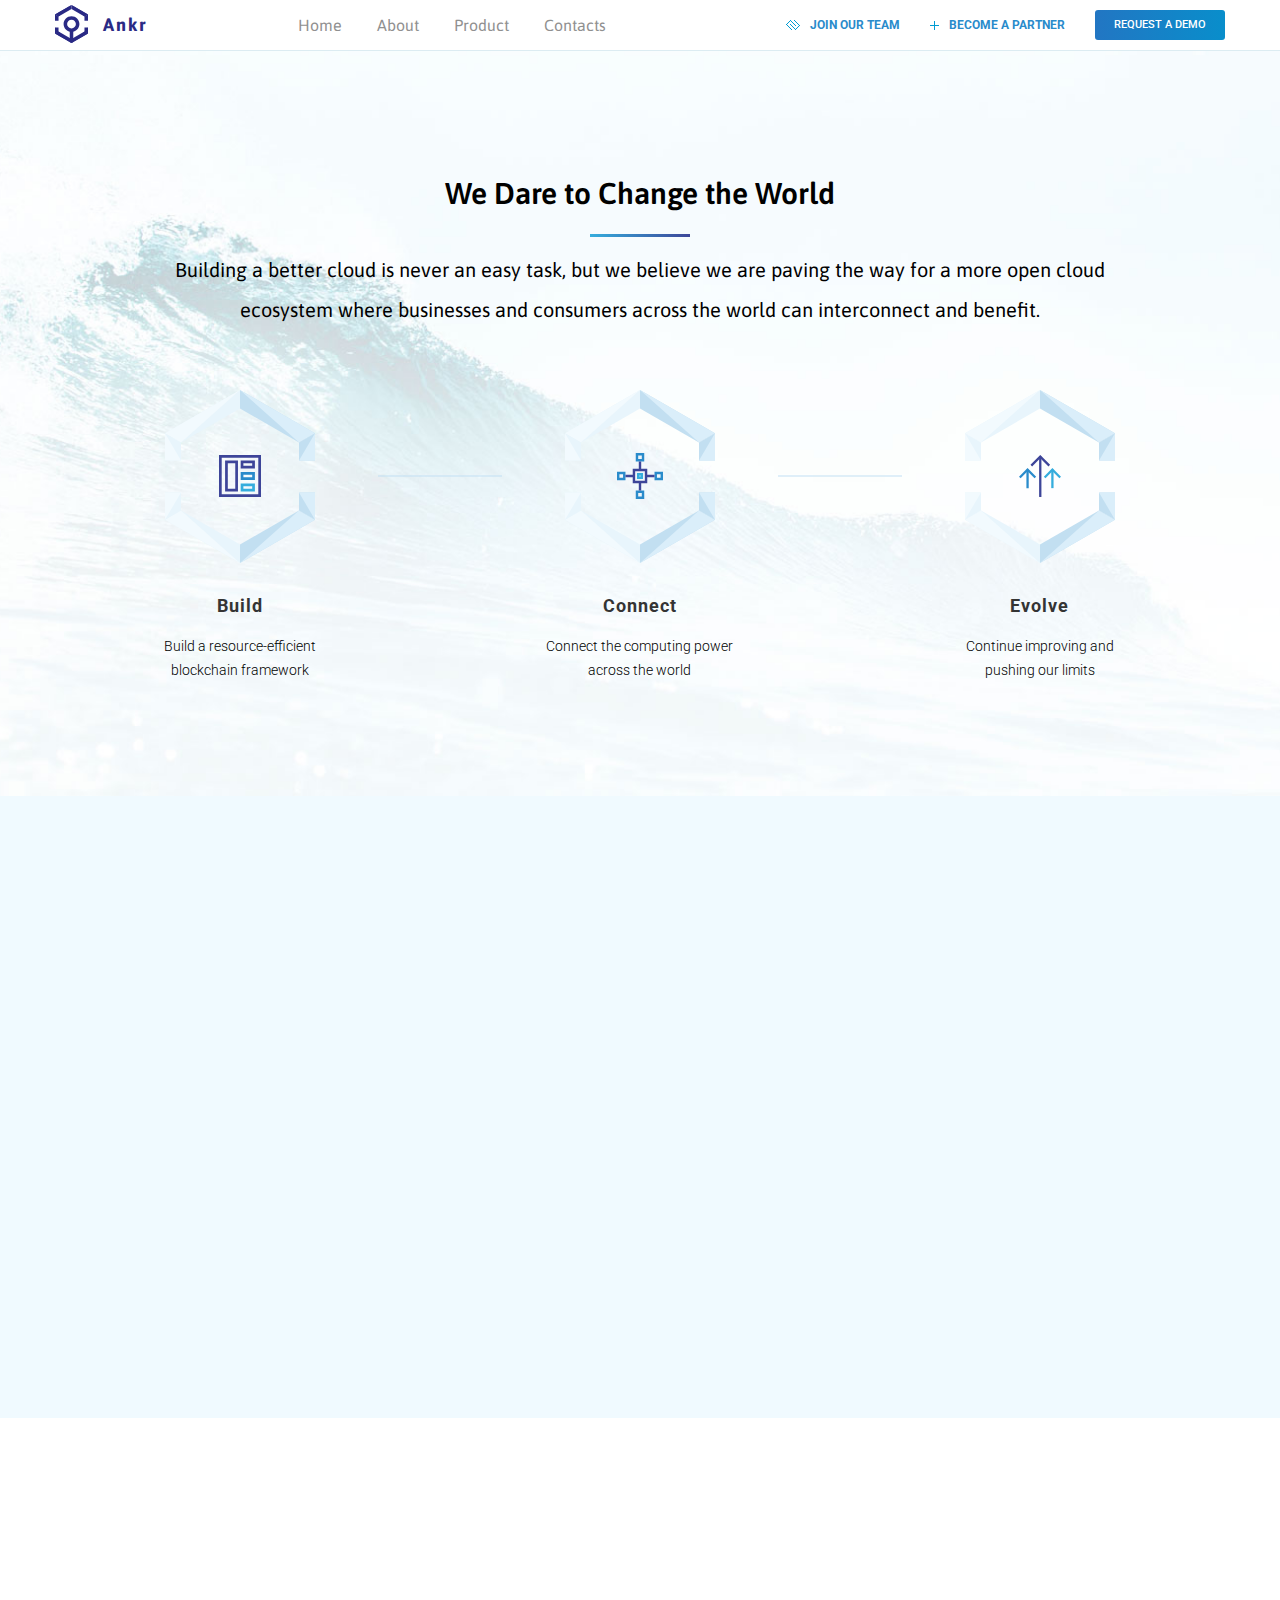
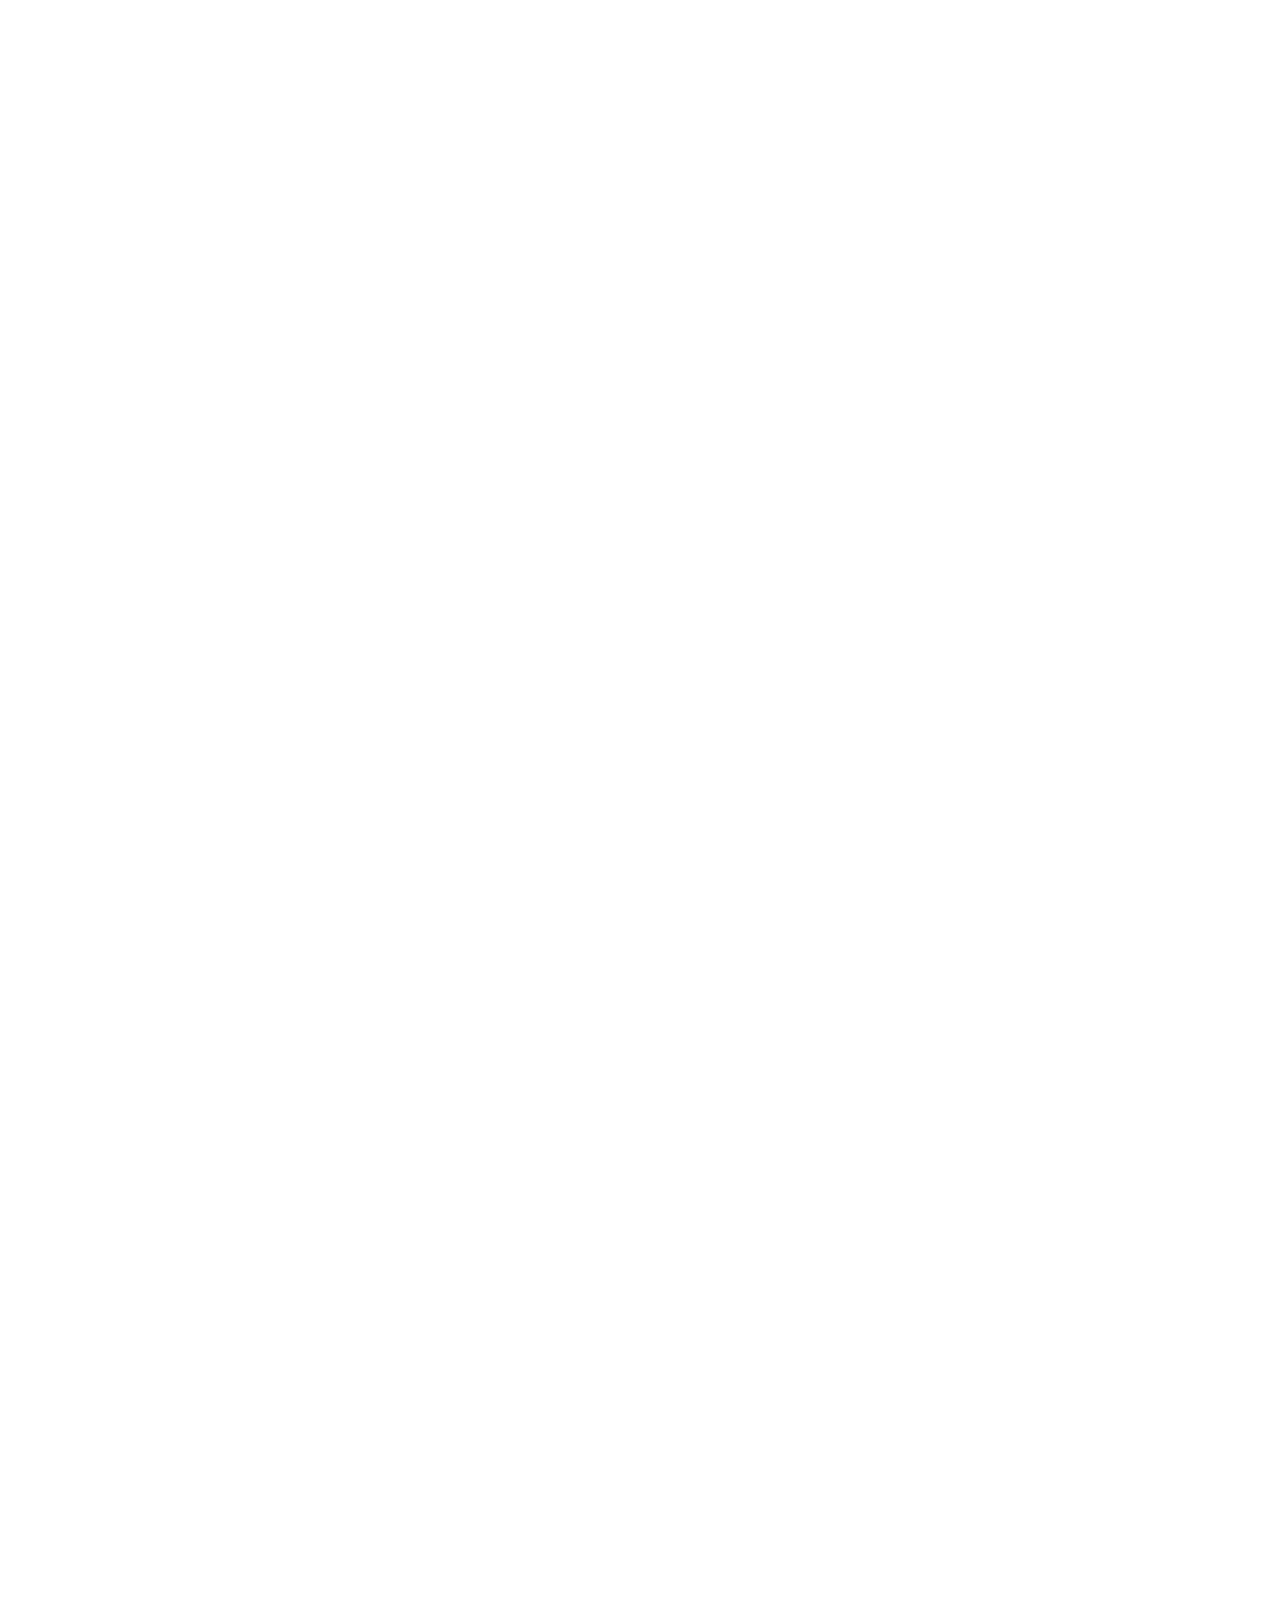
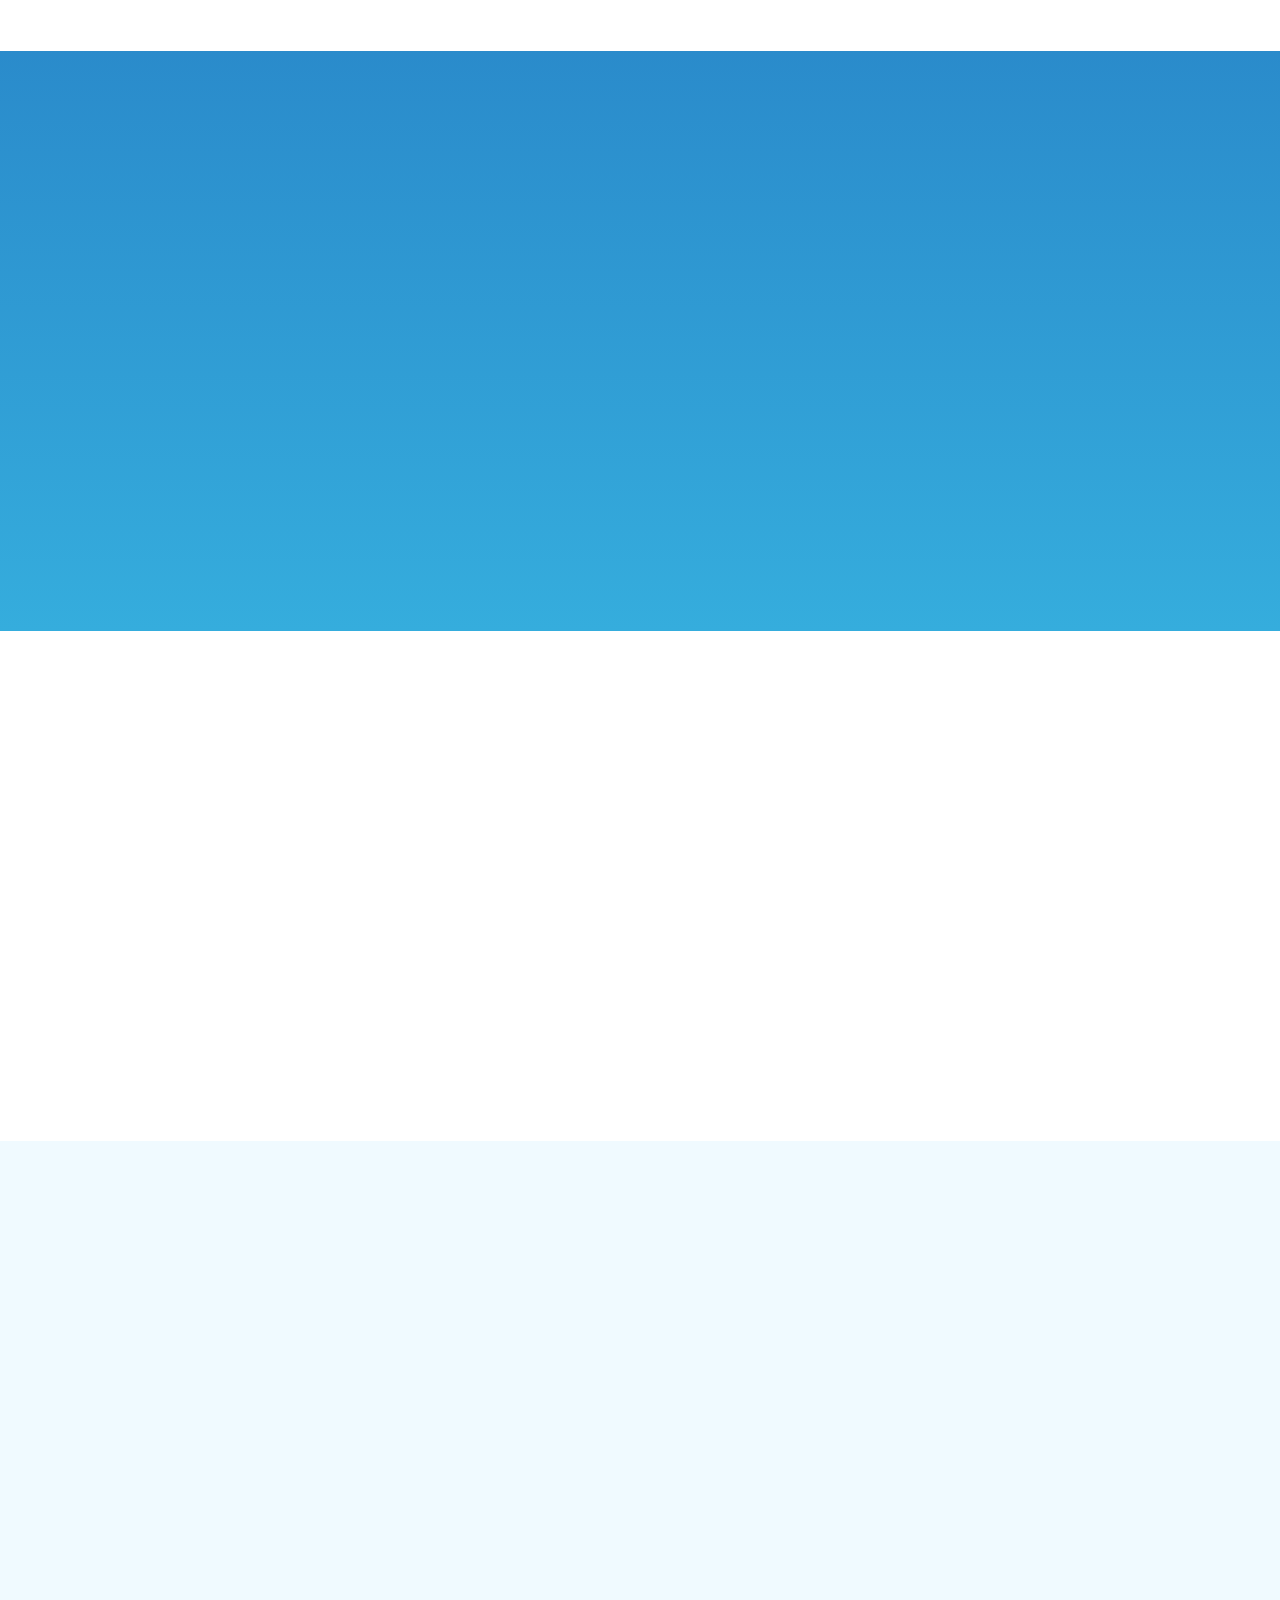
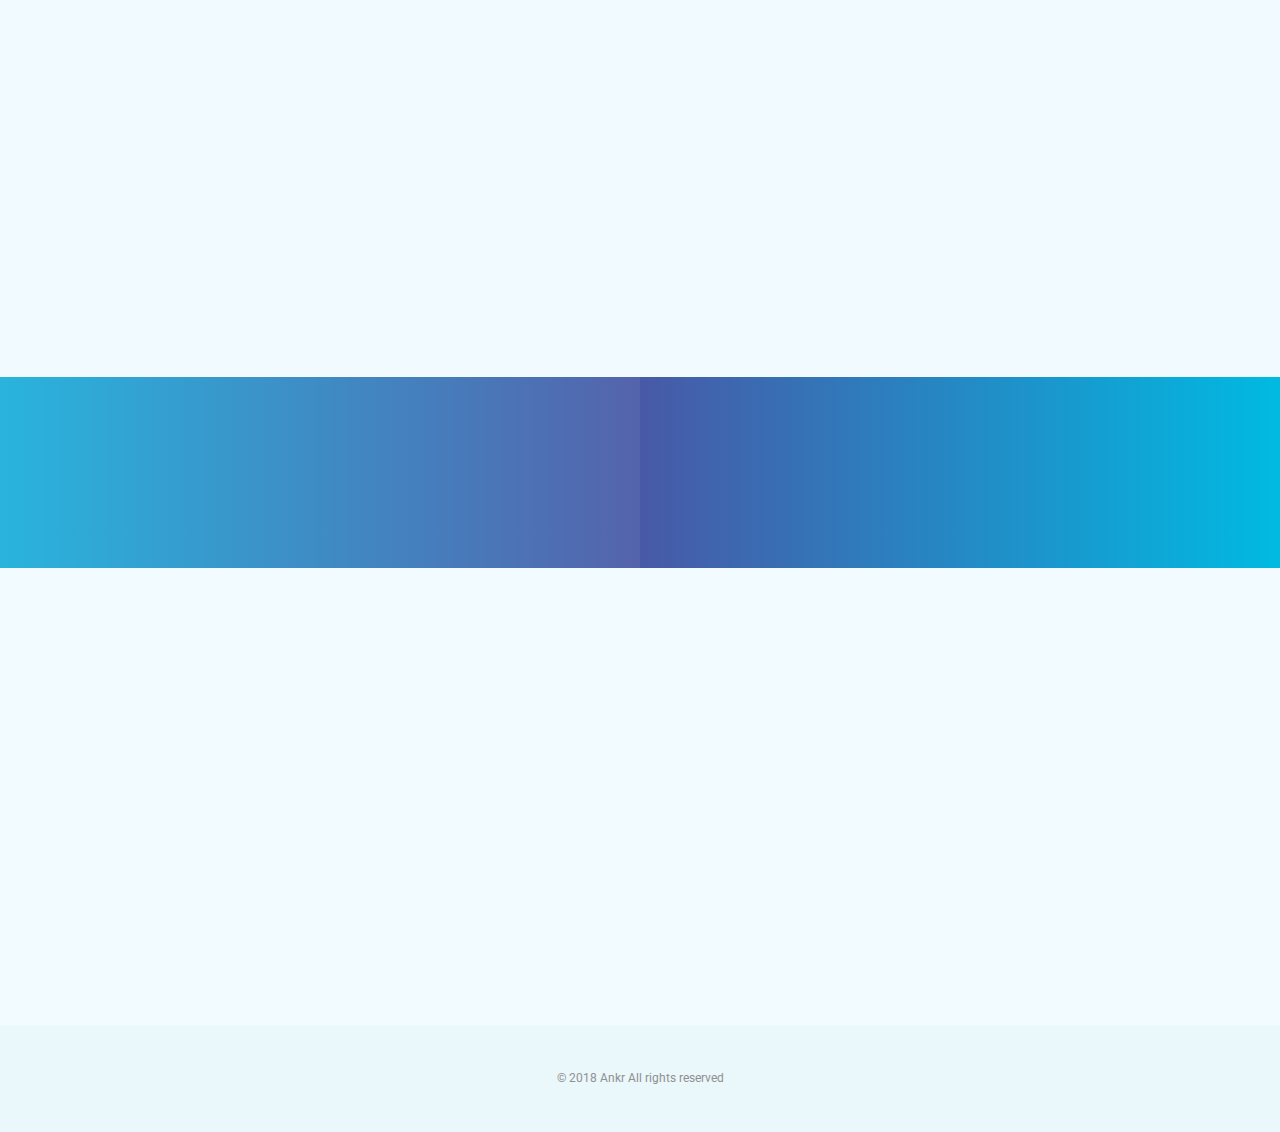
==== about.html @ 57b1e308 "first launch ankr v2" ====
<!DOCTYPE html>
<html lang="en" xmlns="http://www.w3.org/1999/xhtml">
<head>
	<meta charset="UTF-8">
	<title>Ankr Network - A World Powered by US</title>
	<meta property="og:locale" content="en_US" />
	<meta property="og:type" content="website" />
	<meta property="og:title" content="Ankr - Distributed Cloud Computing Network" />
	<meta property="og:description" content="A World Powered by US" />
	<meta property="og:url" content="ankr.network" />
	<meta property="og:image" content="img/.png">
	<meta property="og:image:type" content="image/png">
	<meta property="og:image:width" content="180"> <!-- size of og:image -->
	<meta property="og:site_name" content="">
	<meta name="description" content="" />


	<link rel="apple-touch-icon" sizes="180x180" href="favicon/apple-touch-icon.png?v=2">
	<link rel="icon" type="image/png" sizes="32x32" href="favicon/favicon-32x32.png?v=2">
	<link rel="icon" type="image/png" sizes="16x16" href="favicon/favicon-16x16.png?v=2">
	<link rel="manifest" href="favicon/site.webmanifest">
	<!-- <link rel="mask-icon" href="favicon/safari-pinned-tab.svg" color="#5bbad5"> -->
	<meta name="msapplication-TileColor" content="#da532c">
	<meta name="theme-color" content="#ffffff">


	


	<meta http-equiv="X-UA-Compatible" content="IE=edge" />
	<meta name="viewport" content="width=device-width, initial-scale=1.0, user-scalable=0" />
	


	<!-- <link rel="stylesheet" href="css/fontawesome-all.min.css" />
	<link rel="stylesheet" href="css/custom-fonts.css" />
	<link rel="stylesheet" href="css/bootstrap.css" />
	<link rel="stylesheet" href="css/slick.css" />
	<link rel="stylesheet" href="css/plyr.css" />
	<link rel="stylesheet" href="css/swiper.min.css" />
	<link rel="stylesheet" href="css/reset.css" />
	<link rel="stylesheet" href="style.css" /> -->
	<link rel="stylesheet" href="main.min.css" />
</head>
<body>

	<header class="main__header animate-box">
		<div class="container">
			<div class="row">
				<div class="col-xs-12 animation from-top" data-delay="0.7">
					<div class="main__header_content">
						<a href="/" class="header__logo">
							
							<span class="cap">
								<img src="img/santa-cap.svg" alt="">
							</span>

							<svg version="1.1" class="logo-icon" xmlns="http://www.w3.org/2000/svg" xmlns:xlink="http://www.w3.org/1999/xlink" x="0px" y="0px"
							viewBox="0 0 150 173.2" style="enable-background:new 0 0 150 173.2;" xml:space="preserve">
							<style type="text/css">
								.lst0{fill:#2A8BCB;}
								.lst1{fill:#35ADDD;}
								.lst2{fill:#3D4599;}
							</style>
							<g>
								<g>
									<polygon class="lst0" points="75,0 0,43.3 16,52.5 75,18.5 		"/>
									<polygon class="lst1" points="75,0 0,43.3 16,52.5 		"/>
									<polygon class="lst2" points="75,0 150,43.3 134,52.5 75,18.5 		"/>
									<polygon class="lst0" points="75,0 150,43.3 134,52.5 		"/>
									<polygon class="lst0" points="16,52.5 16,70.4 0,70.4 0,43.3 		"/>
									<polygon class="lst1" points="16,70.4 0,70.4 0,43.3 		"/>
									<polygon class="lst1" points="134,52.5 134,70.4 150,70.4 150,43.3 		"/>
									<polygon class="lst2" points="134,70.4 150,70.4 150,43.3 		"/>
								</g>
								<polygon class="lst0" points="75,173.2 0,129.9 16,120.7 75,154.7 	"/>
								<polygon class="lst1" points="75,173.2 0,129.9 16,120.7 	"/>
								<polygon class="lst0" points="75,173.2 150,129.9 134,120.7 75,154.7 	"/>
								<polygon class="lst2" points="75,173.2 150,129.9 134,120.7 	"/>
								<g>
									<polygon class="lst0" points="134,120.7 134,102.8 150,102.8 150,129.9 		"/>
									<polygon class="lst1" points="134,120.7 150,102.8 150,129.9 		"/>
								</g>
								<g>
									<polygon class="lst1" points="16,120.7 16,102.8 0,102.8 0,129.9 		"/>
									<polygon class="lst0" points="16,120.7 0,102.8 0,129.9 		"/>
								</g>
								<polygon class="lst1" points="83,168.6 83,114 75,118.7 67,114 67,168.6 75,173.2 	"/>
								<path class="lst0" d="M75,50.6c-19.9,0-36,16.1-36,36s16.1,36,36,36c19.9,0,36-16.1,36-36S94.9,50.6,75,50.6z M75,106.6
								c-11,0-20-9-20-20c0-11,9-20,20-20s20,9,20,20C95,97.6,86,106.6,75,106.6z"/>
							</g>
						</svg>

						<span>Ankr</span>
					</a>

					<a href="#request-demo" class="btn btn-small mobile-request modal-open">request a demo</a>

					<ul class="main__menu clear flex">     
						<li class="active"><a href="/">Home</a></li>
						<li><a href="about">About</a></li>
						<li><a href="product">Product</a></li>
						<li><a href="contact">Contacts</a></li>
					</ul>

					<ul class="action__list clear flex">
						<li>
							<a href="#join-team" class="modal-open"><img src="img/join-icon.png">join our team</a>
						</li>
						<li>
							<a href="#become-partner" class="modal-open"><img src="img/plus-icon.png" alt="">become a partner</a>
						</li>
						<li>
							<a href="#request-demo" class="btn btn-white btn-wide d-sm-none modal-open">Request a Demo</a>
							<a href="#request-demo" class="btn btn-small d-none d-sm-inline-block modal-open">request a demo</a>
						</li>
					</ul>

					<div class="hamburger mobile-menu-button">
						<div class="inner">
							<div class="hamburger-box">
								<div class="hamburger-inner"></div>
							</div>
						</div>
					</div>

				</div>
			</div>
		</div>
	</div>
</header>

<div id="sub-main">
	
	<section class="cta providers world">
		<div class="cta__overlay" style="background-image: url('img/world-bg.jpg')"></div>
		<div class="cta__content">
			<div class="container">

				<div class="row">
					<div class="col-xs-12">
						<div class="animate-box">
							<h3 class="section-title animation">We Dare to Change the World</h3>
							<div class="divider animation" data-delay="0.6"></div>
							<p class="section-subtitle-long animation" data-delay="0.15">Building a better cloud is never an easy task, but we believe we are paving the way for a more open cloud ecosystem where businesses and consumers across the world can interconnect and benefit.</p>
						</div>
					</div>
				</div>

				<div class="row">

					<div class="col-xs-12 col-sm-4">
						<div class="animate-box">
							<div class="cta__content_item item-1 animation">
								<div class="cta__content_item--logo">
									<div class="cta__content_item--logo-inner">
										<img src="img/bracket.svg" alt="">
										<img class="icon" src="img/e-7.svg" alt="">
									</div>
								</div>
								<div class="cta__content_item--description">
									<h6 class="cta__content_item--description-title">Build</h6>
									<p class="text">Build a resource-efficient <br/> blockchain framework</p>
								</div>
							</div>
						</div>
						
					</div>

					<div class="col-xs-12 col-sm-4">
						<div class="animate-box">
							<div class="cta__content_item item-2 animation">
								<div class="cta__content_item--logo">
									<div class="cta__content_item--logo-inner">
										<img src="img/bracket.svg" alt="">
										<img class="icon" src="img/e-8.svg" alt="">
									</div>
								</div>
								<div class="cta__content_item--description">
									<h6 class="cta__content_item--description-title">Connect</h6>
									<p class="text">Connect the computing power <br/> across the world</p>
								</div>
							</div>
						</div>
					</div>

					<div class="col-xs-12 col-sm-4">
						<div class="animate-box">
							<div class="cta__content_item item-3 animation">
								<div class="cta__content_item--logo">
									<div class="cta__content_item--logo-inner">
										<img src="img/bracket.svg" alt="">
										<img class="icon" src="img/e-9.svg" alt="">
									</div>
								</div>
								<div class="cta__content_item--description">
									<h6 class="cta__content_item--description-title">Evolve</h6>
									<p class="text">Continue improving and <br/> pushing our limits</p>
								</div>
							</div>
						</div>
					</div>

				</div>
			</div>
		</div>
	</section>


	<section id="story" class="our__story info-item">
		<div class="our__story_content">
			<div class="container animate-box">
				<div class="row">
					<div class="col-xs-12">
						<h2 class="section-title animation">Our story</h2>
						<div class="divider"></div>
					</div>
				</div>
				<div class="row">
					<div class="col-xs-12 col-sm-6">
						<div class="our__story_content--left animate-box">
							<p class="animation">"I believe that cloud computing should be ubiquitous in the near future, but it’s currently monopolized by tech giants. High margins are charged against users due to high infrastructure and human capital costs.</p>
							<p class="animation" data-delay="0.15">There should be a way for researchers, students, and startups to access affordable cloud computing that isn’t centralized. Therefore, I founded Ankr together with Stanley Wu and Ryan Fang.</p>
							<p class="animation" data-delay="0.15">Stanley was my mentor during my internship. As for Ryan, our mutual trust established gradually throughout our college career.</p>
						</div>
					</div>
					<div class="col-xs-12 col-sm-6">
						<div class="our__story_content--right animate-box">
							<p class="animation">We were roommates for four years, and I witnessed how he progressed from an ambitious freshman to a competent investment banking analyst. </p>
							<p class="animation" data-delay="0.15">Our goal is to make this team a family and keep pushing our boundaries to realize our ultimate goal: making the blockchain token model accessible, and decentralized cloud computing an everyday reality."</p>

							<cite class="flex-cite animation" data-delay="0.15">
								<div class="left">
									<h5 class="cite__autor">Chandler Song</h5>
									<div class="cite__position">
										<img src="img/logo-icon.svg" alt="">
										<span>CEO of Ankr Network</span>
									</div>
								</div>
								<div class="right">
									<img src="img/signature.png" alt="">
								</div>
							</cite>
							
						</div>
					</div>
				</div>
			</div>
		</div>
	</section>


	<section id="team" class="team info-item">
		<div class="team__content">
			<div class="container">
				<div class="row">
					<div class="col-xs-12">
						<div class="animate-box">
							<h2 class="section-title animation">Core Team</h2>
							<div class="divider"></div>
						</div>
						<div class="team__persons">
							<div class="row">

								<div class="col-xxs-12 col-xs-6 col-md-3 animate-box">
									<div class="team__person animation">
										<div class="team__person_image" style="background-image: url('img/chandler-1.jpg')"><a href="#persons-info" class="modal-open"></a></div>
										<div class="team__person_description">
											<h5 class="team__person_name"><a href="#persons-info" class="modal-open">Chandler Song</a></h5>
											<p class="team__person_pos">Co-founder &amp; CEO</p>
										</div>
									</div>
								</div>

								<div class="col-xxs-12 col-xs-6 col-md-3 animate-box">
									<div class="team__person animation">
										<div class="team__person_image" style="background-image: url('img/stanly.jpg')"><a href="#persons-info" class="modal-open"></a></div>
										<div class="team__person_description">
											<h5 class="team__person_name"><a href="#persons-info" class="modal-open">Stanley Wu</a></h5>
											<p class="team__person_pos">Co-founder &amp; CTO</p>
										</div>
									</div>
								</div>

								<div class="col-xxs-12 col-xs-6 col-md-3 animate-box">
									<div class="team__person animation">
										<div class="team__person_image" style="background-image: url('img/ryan.jpg')"><a href="#persons-info" class="modal-open"></a></div>
										<div class="team__person_description">
											<h5 class="team__person_name"><a href="#persons-info" class="modal-open">Ryan Fang</a></h5>
											<p class="team__person_pos">Co-founder &amp; COO</p>
										</div>
									</div>
								</div>

								<div class="col-xxs-12 col-xs-6 col-md-3 animate-box">
									<div class="team__person animation">
										<div class="team__person_image" style="background-image: url('img/anderson.jpg')"><a href="#persons-info" class="modal-open"></a></div>
										<div class="team__person_description">
											<h5 class="team__person_name"><a href="#persons-info" class="modal-open">David P. Anderson</a></h5>
											<p class="team__person_pos">Technical Advisor</p>
										</div>
									</div>
								</div>

								<div class="col-xxs-12 col-xs-6 col-md-3 animate-box">
									<div class="team__person animation">
										<div class="team__person_image" style="background-image: url('img/ssong.jpg')"><a href="#persons-info" class="modal-open"></a></div>
										<div class="team__person_description">
											<h5 class="team__person_name"><a href="#persons-info" class="modal-open">Song Liu</a></h5>
											<p class="team__person_pos">Chief Security Engineer</p>
										</div>
									</div>
								</div>

								<div class="col-xxs-12 col-xs-6 col-md-3 animate-box">
									<div class="team__person animation">
										<div class="team__person_image" style="background-image: url('img/giacomo.jpg')"><a href="#persons-info" class="modal-open"></a></div>
										<div class="team__person_description">
											<h5 class="team__person_name"><a href="#persons-info" class="modal-open">Giacomo Ghidini</a></h5>
											<p class="team__person_pos">Chief Scientist</p>
										</div>
									</div>
								</div>

								

								<!-- <div class="col-xxs-12 col-xs-6 col-md-3 animate-box">
									<div class="team__person animation">
										<div class="team__person_image" style="background-image: url('img/ambarish.jpg')"><a href="#persons-info" class="modal-open"></a></div>
										<div class="team__person_description">
											<h5 class="team__person_name"><a href="javascript:void(0);">Ambarish Krishnamurthy</a></h5>
											<p class="team__person_pos">Chief Architect</p>
										</div>
									</div>
								</div> -->

								<div class="col-xxs-12 col-xs-6 col-md-3 animate-box">
									<div class="team__person animation">
										<div class="team__person_image" style="background-image: url('img/zhang.jpg')"><a href="#persons-info" class="modal-open"></a></div>
										<div class="team__person_description">
											<h5 class="team__person_name"><a href="#persons-info" class="modal-open">John Zhang</a></h5>
											<p class="team__person_pos">Senior Software Engineer</p>
										</div>
									</div>
								</div>

								<div class="col-xxs-12 col-xs-6 col-md-3 animate-box">
									<div class="team__person animation">
										<div class="team__person_image" style="background-image: url('img/ramsey.jpg')"><a href="#persons-info" class="modal-open"></a></div>
										<div class="team__person_description">
											<h5 class="team__person_name"><a href="#persons-info" class="modal-open">Ramsey Hanna</a></h5>
											<p class="team__person_pos">Legal &amp; Compliance Advisor</p>
										</div>
									</div>
								</div>

								<div class="col-xxs-12 col-xs-6 col-md-3 animate-box">
									<div class="team__person animation">
										<div class="team__person_image" style="background-image: url('img/christel.jpg')"><a href="#persons-info" class="modal-open"></a></div>
										<div class="team__person_description">
											<h5 class="team__person_name"><a href="javascript:void(0);">Christel Quek</a></h5>
											<p class="team__person_pos">Marketing Advisor</p>
										</div>
									</div>
								</div>

								<div class="col-xxs-12 col-xs-6 col-md-3 animate-box">
									<div class="team__person animation">
										<div class="team__person_image" style="background-image: url('img/hanpin.jpg')"><a href="#persons-info" class="modal-open"></a></div>
										<div class="team__person_description">
											<h5 class="team__person_name"><a href="#persons-info" class="modal-open">Hanpin Lin</a></h5>
											<p class="team__person_pos">Blockchain Engineer</p>
										</div>
									</div>
								</div>

								<!-- <div class="col-xxs-12 col-xs-6 col-md-3 animate-box">
									<div class="team__person animation">
										<div class="team__person_image" style="background-image: url('img/megan.jpg')"><a href="#persons-info" class="modal-open"></a></div>
										<div class="team__person_description">
											<h5 class="team__person_name"><a href="javascript:void(0);">Megan Wu</a></h5>
											<p class="team__person_pos">User Interface Designer Intern</p>
										</div>
									</div>
								</div> -->

								<!-- <div class="col-xxs-12 col-xs-6 col-md-3 animate-box">
									<div class="team__person animation">
										<div class="team__person_image" style="background-image: url('img/yongja.jpg')"><a href="#persons-info" class="modal-open"></a></div>
										<div class="team__person_description">
											<h5 class="team__person_name"><a href="javascript:void(0);">Yongjia Duan</a></h5>
											<p class="team__person_pos">User Experience Desiner</p>
										</div>
									</div>
								</div> -->

								<!-- <div class="col-xxs-12 col-xs-6 col-md-3 animate-box">
									<div class="team__person animation">
										<div class="team__person_image" style="background-image: url('img/christina.jpg')"><a href="#persons-info" class="modal-open"></a></div>
										<div class="team__person_description">
											<h5 class="team__person_name"><a href="javascript:void(0);">Christina Jin</a></h5>
											<p class="team__person_pos">Marketing Director</p>
										</div>
									</div>
								</div> -->

								<div class="col-xxs-12 col-xs-6 col-md-3 animate-box">
									<div class="team__person animation">
										<div class="team__person_image" style="background-image: url('img/albert.jpg')"><a href="#persons-info" class="modal-open"></a></div>
										<div class="team__person_description">
											<h5 class="team__person_name"><a href="#persons-info" class="modal-open">Albert Li</a></h5>
											<p class="team__person_pos">Software Engineer Intern</p>
										</div>
									</div>
								</div>

								<div class="col-xxs-12 col-xs-6 col-md-3 animate-box">
									<div class="team__person animation">
										<div class="team__person_image" style="background-image: url('img/milan.jpg')"><a href="#persons-info" class="modal-open"></a></div>
										<div class="team__person_description">
											<h5 class="team__person_name"><a href="#persons-info" class="modal-open">Milan Saxena</a></h5>
											<p class="team__person_pos">Blockchain Engineer Intern</p>
										</div>
									</div>
								</div>

								<div class="col-xxs-12 col-xs-6 col-md-3 animate-box">
									<div class="team__person animation">
										<div class="team__person_image" style="background-image: url('img/yifan.jpg')"><a href="#persons-info" class="modal-open"></a></div>
										<div class="team__person_description">
											<h5 class="team__person_name"><a href="#persons-info" class="modal-open">Yifan Zhang</a></h5>
											<p class="team__person_pos">UI/UX designer</p>
										</div>
									</div>
								</div>

								<div class="col-xxs-12 col-xs-6 col-md-3 animate-box">
									<div class="team__person animation">
										<div class="team__person_image" style="background-image: url('img/wenli.jpg')"><a href="#persons-info" class="modal-open"></a></div>
										<div class="team__person_description">
											<h5 class="team__person_name"><a href="#persons-info" class="modal-open">Wenli Zheng</a></h5>
											<p class="team__person_pos">Researcher</p>
										</div>
									</div>
								</div>

								<div class="col-xxs-12 col-xs-6 col-md-3 animate-box">
									<div class="team__person animation">
										<div class="team__person_image" style="background-image: url('img/quan.jpg')"><a href="#persons-info" class="modal-open"></a></div>
										<div class="team__person_description">
											<h5 class="team__person_name"><a href="#persons-info" class="modal-open">Quan Chen</a></h5>
											<p class="team__person_pos">Researcher</p>
										</div>
									</div>
								</div>

								<!-- <div class="col-xxs-12 col-xs-6 col-md-3 animate-box">
									<div class="team__person animation">
										<div class="team__person_image" style="background-image: url('img/yige.jpg')"><a href="#persons-info" class="modal-open"></a></div>
										<div class="team__person_description">
											<h5 class="team__person_name"><a href="javascript:void(0);">Yige Liu</a></h5>
											<p class="team__person_pos">UI designer</p>
										</div>
									</div>
								</div> -->

								<!-- <div class="col-xxs-12 col-xs-6 col-md-3 animate-box">
									<div class="team__person animation">
										<div class="team__person_image" style="background-image: url('img/tony.jpg')"><a href="#persons-info" class="modal-open"></a></div>
										<div class="team__person_description">
											<h5 class="team__person_name"><a href="javascript:void(0);">Tony Wu</a></h5>
											<p class="team__person_pos">Software Engineer Intern</p>
										</div>
									</div>
								</div> -->

								<!-- <div class="col-xxs-12 col-xs-6 col-md-3 animate-box">
									<div class="team__person animation">
										<div class="team__person_image" style="background-image: url('img/xiaoping.jpg')"><a href="#persons-info" class="modal-open"></a></div>
										<div class="team__person_description">
											<h5 class="team__person_name"><a href="javascript:void(0);">Xiaoping Li</a></h5>
											<p class="team__person_pos">Software Engineer Intern</p>
										</div>
									</div>
								</div> -->

								<div class="col-xxs-12 col-xs-6 col-md-3 animate-box">
									<div class="team__person animation">
										<div class="team__person_image" style="background-image: url('img/wei.jpg')"><a href="#persons-info" class="modal-open"></a></div>
										<div class="team__person_description">
											<h5 class="team__person_name"><a href="#persons-info" class="modal-open">Weir Wei</a></h5>
											<p class="team__person_pos">Software Engineer</p>
										</div>
									</div>
								</div>

								<div class="col-xxs-12 col-xs-6 col-md-3 animate-box">
									<div class="team__person animation">
										<div class="team__person_image" style="background-image: url('img/haifa.jpg')"><a href="#persons-info" class="modal-open"></a></div>
										<div class="team__person_description">
											<h5 class="team__person_name"><a href="#persons-info" class="modal-open">Sang Haifa</a></h5>
											<p class="team__person_pos">Software engineer</p>
										</div>
									</div>
								</div>

							</div>
						</div>

					</div>
				</div>
			</div>
		</div>
	</section>


	<section class="investors">
		<div class="investors__content animate-box">
			<div class="container">
				<div class="row">
					<div class="col-xs-12">
						<h2 class="section-title animation">Backed by</h2>
					</div>
				</div>
			</div>

			<div class="investors__table animation" data-delay="0.15">

				<div class="investors__table_item pantera">
					<a href="javascript:void(0);"></a>
					<svg version="1.1" xmlns="http://www.w3.org/2000/svg" xmlns:xlink="http://www.w3.org/1999/xlink" x="0px" y="0px"
					viewBox="0 0 101.2 7.7" style="enable-background:new 0 0 101.2 7.7;" xml:space="preserve">
					<style type="text/css">
					</style>
					<title>partners logo</title>
					<path class="st0" d="M0,0h5.7c0.6,0,1.2,0.1,1.7,0.3c0.7,0.5,1.2,1.3,1.2,2.1C8.6,3.3,8,4.1,7.2,4.6C6.8,4.7,6.5,4.7,6.1,4.8H1.3
					c0,1,0,1.9,0,2.9H0C0,5.1,0,2.6,0,0 M1.2,1.2v2.4h4.9c0.7,0,1.2-0.5,1.3-1.1c0-0.5-0.3-1-0.7-1.2C4.9,1.2,3.1,1.2,1.2,1.2z
					M17.7,0.1h1.7c0.5,0.8,0.9,1.6,1.3,2.4c0.8,1.7,1.9,3.4,2.7,5.2h-1.3c-0.3-0.6-0.6-1.2-0.9-1.7c-1.7,0-3.3,0-5,0
					c-0.5,0.5-0.6,1.2-1,1.7c-0.4,0-0.9,0-1.3,0c0.7-1.6,1.6-3,2.3-4.6C16.7,2.1,17.3,1.1,17.7,0.1 M18.6,1.2L18.2,2
					c-0.5,0.9-1,1.9-1.5,2.8c1.3,0,2.5,0,3.8,0C19.9,3.5,19.3,2.4,18.6,1.2L18.6,1.2z M30.3,0.1h1.7l5.7,6.2V0.1H39c0,2.5,0.1,5.1,0,7.6
					c-0.6-0.1-1.4,0.3-1.9-0.3c-1.2-1.4-2.5-2.7-3.8-4.1c-0.6-0.6-1.1-1.2-1.7-1.8c0,2.1,0,4.1,0,6.2c-0.4,0.1-0.9,0.1-1.3,0
					C30.3,5.2,30.3,2.7,30.3,0.1L30.3,0.1z M45.8,0.1h8.6c0,0.4,0,0.8,0,1.1c-1.2,0-2.4,0-3.6,0c0,0.4,0,0.8,0,1.1c0.8,0,1.6,0,2.4,0
					c0,0.4,0,0.8,0,1.1c-0.8,0.1-1.6,0-2.4,0c0,1.3,0,2.7,0,4.1c-0.4,0.1-0.9,0.1-1.4,0c0-1.4,0-2.7,0-4.1h-2.3c0-0.4,0-0.7,0-1.1
					c0.8,0,1.6,0,2.4,0c0-0.4,0-0.8,0-1.1h-3.6C45.9,0.9,45.9,0.5,45.8,0.1L45.8,0.1z M61.2,0.1h8c0,0.4,0,0.8,0,1.1c-2.2,0-4.4,0-6.7,0
					v2h4.4c0,0.4,0,0.8,0,1.2h-4.3v2.2h6.7c0,0.4,0,0.8,0,1.2h-8c-0.1-0.4-0.1-0.8-0.1-1.2C61.2,4.4,61.2,2.2,61.2,0.1L61.2,0.1z
					M76.3,0c2.1,0,4.2,0,6.3,0c1,0,1.9,0.6,2.2,1.5c0.4,1.2-0.2,2.4-1.3,2.9c-0.2,0.1-0.3,0.1-0.5,0.1c0.6,1.1,1.4,2,2,3
					c-0.5,0-1,0-1.4,0c-0.6-0.7-1.1-1.5-1.6-2.2c-0.2-0.2-0.3-0.4-0.5-0.7c-1.3,0-2.6,0-3.8,0c0,0.9,0,1.9,0,2.8c-0.4,0.1-0.9,0.1-1.3,0
					L76.3,0 M77.6,1.2v2.4c1.7,0,3.3,0,5,0c0.5-0.1,1-0.4,1.2-0.9c0.1-0.7-0.3-1.3-0.9-1.5c-0.1,0-0.2,0-0.2,0
					C80.9,1.2,79.3,1.2,77.6,1.2L77.6,1.2z M95.5,0.1c0.6,0,1.1,0,1.7,0c0.4,0.9,0.9,1.7,1.4,2.6c0.6,1.1,1.1,2.1,1.7,3.2
					c0.3,0.6,0.6,1.2,0.9,1.8c-0.6,0-1.4,0.3-1.6-0.5c-0.2-0.4-0.4-0.8-0.6-1.2c-1.7,0-3.4,0-5.1,0c-0.3,0.6-0.6,1.1-0.9,1.7h-1.4
					c0.6-1.3,1.3-2.5,2-3.8S94.8,1.3,95.5,0.1 M95.6,2.7c-0.4,0.7-0.8,1.4-1.1,2.1h3.8c-0.7-1.2-1.3-2.4-1.9-3.6
					C96.1,1.7,95.8,2.2,95.6,2.7L95.6,2.7z"/>
					</svg>

				</div>

				<div class="investors__table_item dhvc">
					<a href="javascript:void(0);"></a>
					<svg version="1.1" xmlns="http://www.w3.org/2000/svg" xmlns:xlink="http://www.w3.org/1999/xlink" x="0px" y="0px"
					viewBox="0 0 426.5 137.7" style="enable-background:new 0 0 426.5 137.7;" xml:space="preserve">
					<g>
						<path class="st0" d="M65.5,36.6c1.5,2.8,3,5.5,4.4,8.2c4,7.5,8,15.1,12,22.6c2.5,4.7,5,9.4,7.5,14.2c2.6,4.8,5.1,9.6,7.7,14.4
						c0.2,0.3,0.3,0.6,0.5,1c-4,2.7-7.9,5.3-11.8,7.9c-12.7,8.5-25.5,17-38.2,25.5c-3.5,2.3-7,4.7-10.5,7c-0.3,0.2-0.7,0.4-1.1,0.4
						c-11.8,0-23.6,0-35.4,0c-0.1,0-0.3,0-0.7-0.1c0.6-1,1.1-1.8,1.6-2.7c5-7.7,10-15.3,15-23c3-4.7,6-9.4,9.1-14
						c5.3-8.1,10.6-16.2,15.8-24.3c2.9-4.4,5.7-8.8,8.5-13.1C55.2,52.6,60.3,44.7,65.5,36.6z"/>
						<path class="st0" d="M112.6,87.2c-1-1.7-1.9-3.4-2.8-5.1c-3.6-6.6-7.2-13.3-10.8-20c-1.8-3.3-3.6-6.7-5.4-10.1
						c-3.5-6.4-7-12.8-10.5-19.2c-1.8-3.4-3.4-6.9-5.5-10.1c-1.3-2.1-0.9-3.5,0.3-5.2C81,13,84,8.3,87,3.7c0.8-1.2,1.5-2.4,2.4-3.7
						c1.3,1.9,2.4,3.6,3.5,5.3c2.4,3.6,4.7,7.3,7,11c5.5,8.6,11,17.1,16.6,25.7c4.4,6.7,8.7,13.5,13.1,20.2c2,3,3.8,6.1,5.8,9.1
						c0.4,0.7,0.3,0.9-0.3,1.3c-7.2,4.7-14.3,9.5-21.5,14.2C113.4,86.9,113,87,112.6,87.2z"/>
						<path class="st0" d="M178.6,137.7c-13.3,0-26.3,0-39.4,0c-2.4-4.6-4.8-9.3-7.3-13.9c-2.4-4.7-4.9-9.3-7.4-13.9
						c-1.1-2-2.1-4.1-3.3-6.1c-0.6-0.9-0.2-1.4,0.5-1.9c3.7-2.5,7.3-5,11-7.4c3.8-2.6,7.7-5.3,11.5-7.9c0.3-0.2,0.6-0.3,0.9-0.5
						C156.3,103.1,167.4,120.3,178.6,137.7z"/>
						<path class="st0" d="M199.9,122.5c0-16.6,0-33.2,0-50c0.5,0,0.9,0,1.3,0c7.3,0,14.6-0.2,21.8,0.1c5.5,0.2,10.9,1,15.8,3.7
						c6.7,3.7,11.1,9.1,12.3,16.8c1.1,6.7-0.2,12.8-4.2,18.2c-3.7,5-8.8,8-14.7,9.7c-3.4,1-6.9,1.5-10.5,1.5c-7.2,0-14.4,0.1-21.5,0.2
						C200.1,122.6,200,122.5,199.9,122.5z M209.4,76.5c0,14.1,0,28,0,42.1c1.4,0,2.8,0.1,4.1,0c3.6-0.2,7.2-0.1,10.8-0.8
						c6.3-1.1,11.1-4.7,14-10.5c2.1-4.4,2.7-9,1.8-13.8c-0.8-4.7-2.9-8.6-6.5-11.8c-3.5-3-7.6-4.7-12.1-5.1
						C217.6,76.3,213.6,76.5,209.4,76.5z"/>
						<path class="st0" d="M298.5,95c0-7.5,0-14.9,0-22.4c3.2,0,6.3,0,9.5,0c0,16.7,0,33.3,0,50c-3.1,0-6.2,0-9.5,0c0-7.9,0-15.9,0-23.9
						c-9,0-17.8,0-26.7,0c0,8,0,15.9,0,23.9c-3.2,0-6.3,0-9.5,0c0-16.6,0-33.2,0-49.9c3.1,0,6.2,0,9.4,0c0,7.4,0,14.8,0,22.4
						C280.7,95,289.5,95,298.5,95z"/>
						<path class="st0" d="M426.5,84.3c-1.3,0.8-2.4,1.6-3.5,2.3c-0.6,0.4-0.9,0.3-1.3-0.4c-2.2-3.6-4.7-7-8.5-9c-2-1.1-4.1-1.8-6.4-1.9
						c-4.5-0.3-8.9,0.4-12.9,2.7c-5.5,3.2-9.1,7.8-10.3,14.1c-0.5,2.7-0.7,5.5-0.5,8.2c0.3,4.6,2,8.7,5,12.2c3.6,4.2,8.3,6.3,13.6,7
						c6,0.8,11.3-1,15.6-5.3c1.8-1.8,3.4-3.9,5.2-5.9c0.9,0.5,2.1,1.2,3.4,1.9c0.4,0.3,0.5,0.5,0.2,1c-2.5,3.5-5.4,6.6-9.2,8.7
						c-4.2,2.4-8.7,3.5-13.5,3.7c-6.1,0.3-11.9-0.7-17.3-3.5c-7.3-3.8-12.1-9.7-13.7-17.9c-0.9-4.7-0.6-9.5,1.4-14.1
						c3.5-7.9,9.6-12.8,17.7-15.4c4.7-1.5,9.5-1.8,14.3-1.4c5.4,0.5,10.3,2.7,14.6,6.1C422.9,79.5,424.8,81.8,426.5,84.3z"/>
						<path class="st0" d="M344.4,111.6c3.1-6.5,6.2-13,9.2-19.4c2.3-4.8,4.6-9.6,7-14.5c0.7-1.5,1.5-3,2.1-4.5c0.3-0.6,0.6-0.8,1.2-0.8
						c1.3,0.1,2.5,0,3.9,0c-0.1,0.3-0.2,0.5-0.3,0.8c-2.7,5.6-5.4,11.1-8.1,16.7c-3.1,6.4-6.2,12.8-9.3,19.3c-2,4.2-4.1,8.4-6.1,12.7
						c-0.1,0.2-0.2,0.3-0.3,0.5c-0.6,1.3-1.6,1.8-2.9,1.4c-0.3-0.1-0.5-0.5-0.7-0.8c-1.7-3.3-3.3-6.5-5-9.8c-2.6-5.1-5.3-10.2-7.9-15.3
						c-2.5-4.9-5-9.8-7.6-14.7c-1.7-3.2-3.4-6.5-5.1-9.7c-0.1-0.3-0.3-0.6-0.5-1c3.3,0,6.4,0,9.6,0c0.3,0,0.7,0.4,0.9,0.7
						c1.8,3.4,3.5,6.9,5.3,10.3c3.2,6.2,6.3,12.4,9.5,18.6C341.1,105.3,342.8,108.4,344.4,111.6z"/>
						<path class="st0" d="M68.3,137.4c12.6-8.3,25.2-16.5,37.9-24.8c4.7,8.3,9.5,16.6,14.3,25.1c-17.5,0-34.8,0-52.1,0
						C68.4,137.6,68.3,137.5,68.3,137.4z"/>
					</g>
				</svg>

				</div>

				<div class="investors__table_item jd-capital">
					<a href="javascript:void(0);"></a>
					<svg version="1.1" xmlns="http://www.w3.org/2000/svg" xmlns:xlink="http://www.w3.org/1999/xlink" x="0px" y="0px"
					viewBox="0 0 369 100" style="enable-background:new 0 0 369 100;" xml:space="preserve">
					<g>
						<path class="st0" d="M95.5,21.3C85.1,21.2,74.7,21,64.4,21c-11.7,0-23.4,0.1-35,0.2c-1.5,0-4.2,0.2-4.3-0.2
						c-0.9-3.6-1.3-7.3-1.9-11c2-0.1,4.1-0.4,6.1-0.1c0.5,0.1,1.1,1.9,1.1,2.9c0.2,4,0.3,4.2,4.2,4.2c1.4,0,2.8-0.1,4.2,0
						c2.1,0.2,2.9-0.7,2.6-2.8C41,11.1,40.9,8,40.6,4.9c-0.3-3.3-1.7-4.7-5.1-4.7c-2.3,0-4.5,0-6.8,0c-6,0-11.9-0.1-17.9-0.1
						c-1.7,0-2.4,0.5-2,2.4C10,7.7,10.8,13,12,18.2c0.5,2.3-0.3,2.9-2.4,2.9c-2,0-4,0.1-5.9,0.2C-0.3,21.5-0.5,22,0.5,26
						c1.3,5.5,2.5,11,3.4,16.5c1.2,7.4,2,14.9,3.3,22.3c0.9,5.4,1.1,5.4,6.7,5.3c2,0,3.2,0.4,3.4,2.7c0.3,2.7,1,5.4,1.4,8.1
						c0.3,2-0.4,3.3-2.6,3.5c-0.8,0.1-1.7,0.1-2.5,0.2c-2,0-2.9,0.7-2.4,3c0.8,3.1,1.4,6.2,1.7,9.4c0.2,2.2,1.2,2.8,3.3,2.8
						c6.9-0.1,13.8,0,20.7-0.1c2.1,0,4.1-0.2,6.2-0.7c2-0.4,3.1-1.9,3-3.9c-0.1-2.5-0.4-5.1-0.6-7.6c-0.4-5.1-0.8-10.3-1.2-15.7
						c4.9,0,9.6,0,14.6,0c0,1.4,0.1,2.5,0,3.6c-0.5,5.9-1.2,11.8-1.6,17.7c-0.3,4.5,1,6.2,5.5,6.3c8.3,0.3,16.6,0.3,24.9,0.5
						c1.7,0,2.4-0.8,2.6-2.3c0.5-3.5,1-7.1,1.6-10.6c0.3-1.6-0.4-2.3-1.9-2.4c-1.1-0.1-2.4,0.2-3.3-0.2c-0.9-0.4-2-1.7-1.9-2.5
						c0.4-3.3,1.1-6.5,2-9.7c0.2-0.9,1.6-1.6,2.5-2c0.9-0.3,2.1-0.2,3.1-0.1c2.5,0.3,3.3-0.9,3.5-3.2c0.4-4,0.9-8,1.6-12
						c1.5-8.4,3.2-16.8,4.7-25.3C102.9,24,100.8,21.4,95.5,21.3z M83.8,38.4c-1.1,5.8-2.3,11.6-3.4,17.5c-0.3,1.6-0.8,2.5-2.7,2.4
						c-4.9-0.2-9.8,0-14.7-0.2c-0.8,0-2.1-1.2-2.1-1.8c0-3.6,0.3-7.2,0.4-10.7c0.1-3.2,2.4-2.4,4.3-2.5c2.5-0.1,2,1.6,1.9,3.1
						c-0.2,2.3-0.3,4.7-0.5,7.1c0.8,0.2,1,0.3,1.3,0.3c6.1,0.3,6.1,0.3,7-5.7c0.4-2.5,0.9-5,1.4-7.5c0.1-0.4,0-0.7-0.1-1.4
						c-1.5-0.2-3.1-0.5-4.6-0.6c-4.6-0.2-9.2-0.2-13.8-0.4C55.8,37.7,55,38.7,55,41c-0.1,4.6-0.5,9.2-0.6,13.8c-0.1,2.1-0.9,3-3,3
						c-8.6,0-17.1,0.2-25.7,0.2c-0.8,0-2-1-2.2-1.8c-1.4-6.5-2.6-13.1-3.9-19.7c-0.5-2.6,0.3-3.6,3-3.6c5.3,0.2,10.5,0.2,15.8,0.2
						c2.2,0,2.9,1.2,3.1,3.2c0.2,3.2,0.7,6.4,0.8,9.6c0,0.8-0.9,2.4-1.4,2.4c-1.7-0.1-4,1.4-4.8-1.3c-0.6-2-1-4.1-1.1-6.1
						c-0.1-2.1-1.3-2.5-2.9-2.7c-5-0.5-5.8,0.3-4.8,5.3c0.5,2.6,1.2,5.1,1.7,7.7c0.3,1.7,1.2,2.3,2.9,2.3c4.6-0.1,9.3,0,13.9,0.1
						c2,0.1,2.9-0.5,2.9-2.7c-0.1-4.9,0-9.8-0.1-14.7c-0.1-2.5,0.7-3.6,3.4-3.5c9.3,0.3,18.7,0.3,28,0.4C84.2,33.4,84.7,34.1,83.8,38.4z
						"/>
						<path class="st0" d="M168.5,38.9c-4.5,3.5-9.7,4.2-15.2,3.1c-4.9-1-4.9-1-4.3-5.8c0.7-5.6,1.9-10.8,6.9-14.5c1.3-1,1.9-3.4,2.3-5.2
						c0.5-2.2-0.6-2.9-2.8-2.2c-1.7,0.5-3.4,1.3-5.1,1.2c-4.2-0.2-8.9,0.3-10.6-5.1c-0.1-0.3-0.5-0.7-0.8-0.8c-1.2-0.4-2.4-0.7-3.6-1
						c0,1.2-0.3,2.6,0.1,3.7c1.2,3.2,1.1,3.8-2.4,4.6c-4.1,0.9-8.3,1.4-12.5,2.3c-1.1,0.2-3,1.5-2.9,2c0.3,2.2,0.8,4.8,2.2,6.4
						c0.7,0.9,3.5,0.3,5.2-0.1c2.9-0.6,5.7-1.6,9.2-2.6c-2.7,5.9-5.6,10.6-10.1,14.1c-2.3,1.8-4.8,3.1-8.4,1.4c0,2.4-0.1,4.2,0,5.9
						c0.1,3.2,1.9,4.8,5.2,4.4c3.5-0.4,5.7-2.4,7.7-5.2c4.5-6.2,8.9-12.4,11-19.9c0.3-0.9,2.9-1.3,4.6-1.5c0.3,0,1.2,1.8,1.2,2.8
						c0,1.8-0.6,3.5-0.8,5.3c-0.5,4.5-2.5,9-0.8,13.6c0.4,0.9,1.4,1.9,2.4,2.3c3.1,1.2,6.4,2,9.5,3.2c6.2,2.4,13.5,2.6,15.8-4.9
						c1-3.2,0.7-6.8,1-10.1c-0.3-0.1-0.7-0.3-1-0.4C170.5,36.8,169.6,38.1,168.5,38.9z"/>
						<path class="st0" d="M368.6,28.2c-6.2-1.6-12.5-3.2-18.1-8c3.6-0.8,6.6-1.5,9.7-2.3c1-0.3,1.9-1.1,2.8-1.7c-0.9-0.7-1.8-1.5-2.8-2
						c-0.6-0.3-1.5-0.1-2.2-0.2c-2.3-0.3-4.6-0.7-6.1-3c-1-1.6-2.5-1.9-4.2-1.2c-2,0.9-3.8,2.1-5.8,2.9c-4.5,1.9-9,3.6-13.9,5.5
						c1.7,3,3.9,2.5,6.1,2.5c0.9,0,2.3,0.7,2.5,1.3c0.6,2.4-1.4,5-3.9,5.5c-3,0.6-5.9,1.2-8.8,1.8c-1.3,0.3-2.1,0.7-1.7,2.5
						c0.5,2.3,0.5,4.8,0.7,7.2c0.1,1.8,0.2,3.7,0.3,5.9c3.7-1.9,4.4-4.5,4.6-7.4c0.2-2.3,1.1-4.5,3.6-4.8c4.5-0.5,9-0.5,13.5-0.7
						c2.4-0.1,3.1,1,2.8,3.3c-0.2,1.6-0.3,3.3,0,4.8c0.2,1,1.2,1.9,1.9,2.8c0.7-0.8,1.7-1.5,1.9-2.4c0.6-2.6,0.8-5.4,1.3-8.1
						c0.5-2.7,1.6-3.2,3.5-1.3c3.1,3.1,7.3,2.7,11,0.9C368.8,31.2,369.5,30.1,368.6,28.2z M351.4,16.2c-3.9,2.7-5.8,2.8-7.7,0.8
						C345.6,14,348.5,13.6,351.4,16.2z M350.9,27.7c-4.1-0.3-8.2-0.6-12.6-0.9c0.6-1.3,1-2.6,1.7-3.7c0.4-0.6,1.6-1.2,2-1
						c3.1,1.3,6.2,2.9,9.2,4.3C351.2,26.9,351.1,27.3,350.9,27.7z"/>
						<path class="st0" d="M250,45.7c-1.9,0.4-3.8,0.9-5.7,1.4c2,1.7,3.8,2.9,5.8,3.6c5.1,1.8,10.1-1.3,10.8-6.5c0.3-2,0.4-4.2,0.2-6.2
						c-0.1-2.1,0.3-3.5,2.5-4.4c1.2-0.5,2.3-1.6,3.2-2.7c1.3-1.5,0.9-2.7-1.1-3.4c-3.3-1.1-3.4-1.3-1.7-4.2c0.5-0.8,1.4-1.4,2.2-2
						c1.6-1.2,3.2-2.4,4.8-3.7c-0.1-0.4-0.1-0.7-0.2-1.1c-1.3-0.7-2.5-1.6-3.9-1.9c-1.7-0.4-2.4-0.9-2.3-2.8c0.1-1.1-1-2.3-1.6-3.5
						c-1,0.9-2.5,1.7-3,2.8c-0.9,2.3-2.4,3.1-4.7,3.2c-1.8,0-3.6,0.2-5.3,0.5c-2.4,0.4-3.6,3.2-3,6.5c0.5,2.6,2.4,2.2,4.2,2.1
						c2.1-0.1,4.2-0.4,6.3-0.6c0.5,2.4-0.3,3.6-2.1,4.1c-2.5,0.8-5,1.4-7.5,2.3c-0.6,0.2-1.3,1-1.4,1.7c-0.2,1.1,0,2.3-0.1,3.4
						c-0.2,2.1,1,3,2.9,2.8c2.4-0.3,4.9-0.8,7.3-1.2C257.6,40.9,255.1,44.5,250,45.7z"/>
						<path class="st0" d="M282.7,46.6c1.1,1.6,2.3,3.2,3.3,4.9c2,3.5,4.9,4.9,8.7,4.4c4-0.5,7.5-2,9.4-5.8c-3.1-1-6-2.2-9-2.9
						c-3.8-0.9-6.5-3.3-8.7-6.4c-1.1-1.6-0.7-2.7,0.9-3.8c1.6-1.1,3.3-2.3,4.6-3.7c0.8-0.9,1-2.4,1.5-3.6c-1.2-0.4-2.3-1.1-3.5-1.1
						c-5.5,0.2-10.9,0.5-16.3,1.1c-1.6,0.2-3.1,1.1-4.7,1.7c0.7,1.7,1,3.6,2.1,4.9c1.5,1.8,3.6,3.2,6,5.2c-4.5,2.5-7.8,6.2-13.2,4.7
						c-0.3-0.1-1.1,0.3-1.2,0.5c-0.2,1.4-0.5,2.9-0.1,4.1c0.2,0.7,1.7,1.4,2.7,1.4c5.5,0.3,10.2-1.7,13.8-5.9
						C280.5,44.7,281.5,45,282.7,46.6z M277.5,34c2.3,0,3.9,0,5.7,0C281.4,37.4,280.1,37.5,277.5,34z"/>
						<path class="st0" d="M63.6,17c2,0,4-0.1,5.9,0.2c2.9,0.4,4-0.8,4.4-3.6c0.5-4,1.6-4.8,5.6-4.1c0.6,0.1,1.5,1.2,1.6,1.9
						c0.1,1.7-0.2,3.5-0.4,5.7c3.3,0,6.2,0.1,9.1-0.1c0.8-0.1,1.9-1,2.1-1.7c0.9-4.3,1.6-8.7,2.4-13.1c0.3-1.6-0.4-2.3-2-2.3
						c-2.5,0.1-4.9,0.1-7.4,0.1c-6.2,0.1-12.4,0.2-18.7,0.5c-1.9,0.1-3.6,0.9-3.8,3.1c-0.4,3.7-0.6,7.3-0.9,11C61.4,16.2,62,17,63.6,17z
						"/>
						<path class="st0" d="M215.6,30.4c-0.8,0.1-1.5,0-2.3,0.1c-4.8,0.8-4.8,0.8-4.7,5.6c0,0.3-0.1,0.6-0.1,0.8
						c-0.2,4.1-0.5,8.2-0.5,12.4c0,1.2,0.9,2.4,1.5,3.6c1-1,2.5-1.8,2.9-3c0.6-1.9,0.1-4.2,0.8-6.1c0.6-1.3,2.4-2.1,3.7-3.2
						c0.6,1,1.6,1.9,1.8,3c0.4,2.6,0.4,5.3,0.8,7.9c0.3,1.9,1.3,3.6,3.6,3c2.1-0.5,2.6-2.3,2.1-4.3c-0.3-1-0.8-1.9-1.2-2.8
						c-0.8-1.9-1.6-3.7-2.5-5.7c3.5,0,6.5,0.3,9.5-0.1c2.4-0.3,5.4-4.7,5.3-6.7c-3.8,0.2-7.6,0.4-11.4,0.6c-3.7,0.2-7.5,0.5-11.2,0.7
						c-0.1-0.4-0.1-0.7-0.2-1.1c1-0.3,1.9-0.6,2.9-0.7c2-0.3,4.2-0.2,6.2-0.7c1.3-0.3,4.1-0.4,1.7-3.1c-0.2-0.2-0.1-0.9,0.1-1.3
						c1.5-3.6,3-7.3,4.6-10.9c0.6-1.4,1.7-3.3-0.4-3.7c-1.4-0.3-3.9,0.7-4.5,1.9c-1.6,3-2.9,6.4-3.3,9.7
						C220.3,30.1,218.2,30.2,215.6,30.4z"/>
						<path class="st0" d="M196.1,45.7c1.2-2,2.2-4.3,4.7-5c1.4,3.7-2.2,7.7,1.8,10.9c0.8-2.2,1.3-4.4,1.6-6.7c0.5-3.4,0.7-6.9,1.3-10.3
						c0.4-2.5,0.1-3.2-2.6-3.1c-3.5,0.2-7,0.6-11.1,0.9c0.3-2.3,1-4.4,0.9-6.5c-0.2-3.1-0.7-6.3-1.7-9.2c-0.7-2.2-4.5-2.5-6.4-0.7
						c-2,1.9,0.3,2.7,1.2,3.7c2.4,2.7,3.5,5.5,2.5,9.3c-0.8,3-0.8,6.2-1.2,9.7c5.1-1.1,9.4-2,13.7-2.9c0.1,0.4,0.2,0.8,0.3,1.2
						c-0.4,0.2-0.7,0.6-1.1,0.7c-3.8,0.7-7.5,1.3-11.3,1.9c-1.6,0.2-3.2,0.6-4.7,0.2c-2.3-0.5-3,0.6-3.2,2.4c-0.3,2.2,0.9,3.2,3.7,2.7
						c3-0.5,6.1-1.2,9.1-1.8c0.1,0.3,0.2,0.5,0.3,0.8c-1.5,0.8-2.8,1.7-4.4,2.2c-2.3,0.7-4.7,1.2-7.1,1.7c-1.7,0.3-2.8,1-2.7,2.9
						c0.2,2,1.6,2.3,3.3,2.3C188.7,53.3,193.2,50.9,196.1,45.7z"/>
						<path class="st0" d="M194.9,14.5c1.7,1.2,2,2.8,1.8,4.7c-0.3,3.1-0.6,6.2-0.7,9.3c-0.1,1.8,0.7,2.7,2.6,2.3
						c0.8-0.2,1.7-0.2,2.5-0.3c4.5-0.4,9-0.6,13.5-1.2c1.1-0.1,2.6-1.6,2.7-2.6c0.8-4.7,1-9.6,4.6-13.3c1.4-1.4,0.8-2.9-1.1-3.2
						c-2.8-0.4-5.6-0.5-9-0.8c-4.8,0.4-10.2,0.9-15.6,1.5c-1,0.1-2,0.9-2.9,1.4C193.8,12.9,194.2,13.9,194.9,14.5z M216.5,14.7
						c-4.8,0.5-9.6,0.9-14.5,1.4C203.4,13.2,212.8,11.8,216.5,14.7z M214.5,19.3c0.1,0.3,0.1,0.7,0.2,1c-4.3,0.5-8.5,1-13.2,1.6
						C203.7,19.6,209.2,18.6,214.5,19.3z M213.9,24.3c0.1,0.4,0.3,0.7,0.4,1.1c-0.9,0.3-1.8,0.9-2.7,1c-3.8,0.3-7.6,0.5-11.9,0.8
						C204.1,23.2,209.3,25.5,213.9,24.3z"/>
						<path class="st0" d="M351.1,88.3c-3.3-0.3-4.7-1.4-4.9-4.7c-0.2-4.2-0.2-8.5-0.2-12.7c0-3.2-0.4-6.7,4.1-7.7c-4.3,0-8.5,0-12.1,0
						c1,1.4,3,2.9,3.1,4.4c0.4,5.6,0.2,11.3,0.2,17c0,2.7-2,4.1-4.7,3.8c-2.6-0.3-3.9-1.9-4.9-4.1c-2.9-6.5-5.9-13-8.9-19.5
						c-0.3-0.6-0.9-1.1-1.3-1.6c-0.5,0.6-1.3,1-1.6,1.7c-2.2,5-4.2,10.1-6.4,15c-1.5,3.4-2.4,7.4-6.5,9.3c2.9,0,5.7,0,7.9,0
						c-0.6-1.6-1.9-3.2-1.7-4.7c0.2-1.9,1.1-4.9,2.5-5.4c2.4-0.9,5.4-0.6,8.1-0.1c1,0.2,1.7,2.3,2.3,3.6c1.8,4.1,1.7,4.4-2.1,6.1
						c-0.1,0-0.1,0.3-0.1,0.5c12.8,0,25.6,0,38.5,0c0.2-2.6,0.4-5,0.5-7.3c-0.3-0.2-0.6-0.4-1-0.6C360.5,87.5,356.3,88.8,351.1,88.3z
						M315.8,77.5c0.2-0.7,0.3-1.1,0.5-1.5c1-2.3,1.9-4.6,3.2-7.4c1.5,3.2,2.7,6,4.1,9C320.9,77.5,318.6,77.5,315.8,77.5z"/>
						<path class="st0" d="M269.1,23.5c-0.6,0.6-1,1.3-1.6,2c0.8,0.5,1.6,1.4,2.4,1.5c5.5,0.6,8.2-1.5,9.4-7.3c0.7-3.6,4-5,7.6-3.2
						c-0.6,0.9-1.1,1.6-1.5,2.3c-1.7,3.3-0.6,7.2,2.7,7.7c2.8,0.5,5.9-0.1,8.8-0.6c1-0.2,1.8-1.7,2.7-2.6c-1.2-0.6-2.3-1.3-3.5-1.7
						c-0.8-0.3-1.7-0.1-2.5-0.1c-0.9-0.1-1.7-0.3-2.6-0.4c0.3-0.9,0.4-2,0.9-2.7c0.9-1.3,2.2-2.3,3-3.7c0.5-1,0.8-2.4,0.5-3.4
						c-0.2-0.6-1.9-0.8-2.9-0.9c-1.3-0.1-2.7,0.3-3.9-0.1c-4.6-1.5-9.1-0.4-13.6,0.4c-2.8,0.5-3,1.5-2.1,4.1c0.5,1.5,0.6,3.5-0.1,4.9
						C272.1,21.4,270.3,22.3,269.1,23.5z"/>
						<path class="st0" d="M155.5,63.4c-4.7-0.5-9.4-0.2-14.1-0.3c-1.2,0-2.5,0-3.7,0c-0.2,0.3-0.3,0.5-0.5,0.8c4.6,0.3,4.5,3.3,4.4,6.4
						c-0.1,3.8,0,7.5,0,11.3c0,5.1,0,5.1-3.6,7.4c6.6,0,13.4,0.3,20.2-0.1c4.7-0.2,7.4-3.5,8.7-7.7C169.4,73,164,64.4,155.5,63.4z
						M160.6,83.6c-2.2,4-7.2,5.9-11.5,4.6c-2.1-0.7-2.8-2.4-2.8-4.4c-0.1-3,0-6,0-9.1c0,0,0,0,0,0c0-2.9-0.1-5.9,0.1-8.8
						c0-0.7,1.1-1.8,1.7-1.8c5-0.3,9.4,1,12.2,5.5C163,74.1,163.2,78.9,160.6,83.6z"/>
						<path class="st0" d="M255.5,63.3c-5.2-0.3-10.5-0.2-15.8-0.2c-0.2,0-0.5,0.2-0.7,0.3c0.3,0,0.7-0.1,1-0.1c1,1.5,2.9,3,3,4.6
						c0.4,5.6,0.3,11.3,0,17c-0.1,1.2-1.4,2.3-2.3,3.4c-0.3,0.4-1,0.5-2.1,1c5,0,9.2,0,13.4,0c-7-2.2-3-7.8-4.5-12.3c1.9,0,3.1,0,4.3,0
						c1.3,0,2.7,0,3.9-0.2c4.3-0.7,6.6-3,6.6-6.4C262.4,66.8,259.5,63.6,255.5,63.3z M250.5,75.7c-0.7,0-1.3,0-2-0.1
						c-0.2,0-0.3-0.2-0.8-0.4c0-3.2-0.1-6.6,0.1-9.9c0-0.5,0.8-1.2,1.4-1.3c4.1-0.8,7.7,1.7,8,5.5C257.5,73.3,254.9,75.7,250.5,75.7z"/>
						<path class="st0" d="M304.1,63c-5.2,0.1-10.4-0.1-15.6-0.1c-3.4,0-6.7,0-10.3,0c-0.2,2.8-0.4,5-0.5,7.2c3.9-5.6,6.3-6.8,12.4-5.7
						c0,5.6,0,11.2,0,16.8c0,3.3,0.8,6.9-3.9,7.9c4.1,0,8.2,0,11.8,0c-1.1-1.3-3-2.6-3.1-3.9c-0.3-6.9-0.1-13.9-0.1-21.2
						c5.2,0.2,10.1,0,12,6c0.3-1.5,0.2-2.8,0.3-4.1C307.2,63.6,306.2,63,304.1,63z"/>
						<path class="st0" d="M231.8,82.2c-2.6-5.8-5.3-11.6-8-17.4c-0.3-0.6-0.9-1-1.4-1.6c-0.5,0.5-1.1,1-1.4,1.6c-2,4.5-3.7,9-5.8,13.5
						c-1.8,3.9-2.5,8.7-7.3,10.9c2.4,0.3,4.6,0.3,6.8,0.3c0.7,0,1.4-0.1,2.4-0.1c-0.4-0.5-0.5-0.7-0.7-0.9c-0.8-1-2.6-2.1-2.4-2.9
						c0.5-2.3,1.2-5.5,2.8-6.4c2-1.1,5.2-0.6,7.7-0.2c1,0.2,1.8,2.2,2.4,3.5c2,4.2,1.9,4.4-2.1,6.3c-0.1,0,0,0.3-0.1,0.6
						c4.3,0,8.6,0,12.9,0c0.1-0.2,0.3-0.5,0.4-0.7C234,88.2,233.1,85,231.8,82.2z M217,77.5c1.2-3,2.3-5.6,3.7-8.9
						c1.5,3.2,2.7,5.9,4.1,8.9C222.1,77.5,219.7,77.5,217,77.5z"/>
						<path class="st0" d="M184.5,67.9c-3.8,5.3-3.7,12.9,0.3,17.6c3.6,4.3,11.7,5.9,17.2,3.5c3.2-1.4,4.8-3.9,4.5-7.6
						c-0.2,0.3-0.5,0.5-0.6,0.8c-1.6,4.4-3.7,6.1-7.9,6.2c-4.3,0.1-7.9-1.4-9.7-5.4c-2.1-4.7-2.1-9.6,0.3-14.2c1.8-3.4,4.5-5.6,8.5-5.5
						c4,0.1,6.3,2.5,7.9,5.9c0.4,0.8,0.9,1.6,1.6,2.9c0-3.4,0-6.1,0-8.2c-2-0.3-3.6-0.4-5.2-0.9C195.3,61.2,187.8,63.3,184.5,67.9z"/>
						<path class="st0" d="M314.5,49c-0.2,0.6,0.3,1.6,0.7,2.3c1.5,2.2,3.7,3.2,5.9,2.7c4.5,0,8-1.1,11.4-3.2c5.4-3.3,5.9-8.8,7-14.1
						c0.3-1.3,0.5-2.9-1.6-2.9c-1.6,0-2.9,0.4-3,2.5c-0.3,5.6-2.7,8.6-8.1,10c-3.4,0.8-6.8,1.2-10.2,1.8C315.8,48.2,314.7,48.5,314.5,49
						z"/>
						<path class="st0" d="M122.3,63.9c4.4,0.7,4.6,3.6,4.6,7c-0.1,5.7,0,11.3-0.1,17c0,1.4-0.2,2.9-0.7,4.1c-0.3,0.8-1.4,1.6-2.3,1.7
						c-0.6,0.1-1.5-0.8-2.1-1.4c-0.3-0.3-0.4-0.9-0.8-1.2c-0.7-0.4-1.5-1-2.2-0.9c-0.5,0-1.4,0.9-1.4,1.4c0,0.7,0.5,1.7,1.1,2.1
						c3.1,1.8,6.4,1.4,9.5,0c2.6-1.2,3.5-3.5,3.5-6.2c0-5.5,0.1-11,0-16.4c0-3.4-0.4-6.8,4.3-7.8c-4.3,0-8.6,0-13,0
						C122.6,63.4,122.5,63.6,122.3,63.9z"/>
						<path class="st0" d="M272.4,82.6c0.1-3.7,0-7.3,0-11c0-3.3-1-7.2,3.9-8.3c-4.3,0-8.6,0-12.9,0c2.1,1.1,4.2,1.8,4.1,4.8
						c-0.1,5.6,0,11.1,0,16.7c0,2-0.9,3.2-2.8,3.6c-0.4,0.1-0.8,0.5-1.7,1c4.8,0,9.1,0,13.4,0c0.2-0.3,0.4-0.5,0.6-0.8
						C272.5,88.4,272.3,85.6,272.4,82.6z"/>
						<path class="st0" d="M355.7,54.9c1.2-0.5,3.5-1.2,5.5-2.4c2-1.2,1.8-2.9-0.3-3.8c-5.8-2.5-11.8-4.8-17.7-7.1
						c-1.6-0.6-2.9,0.9-2.4,2.6C342.1,48.8,349.9,54.8,355.7,54.9z"/>
						<path class="st0" d="M317.1,20.1c4.2-1.5,8.5-2.9,12.7-4.5c1.2-0.5,1.3-1.8,0-2.3c-3.4-1.4-6.8-2.7-10.7-1.6
						c-1.3,0.4-2.8,0-4.1,0.3c-1,0.3-2.3,1-2.6,1.8C311.5,16.3,314.2,19.5,317.1,20.1z"/>
						<path class="st0" d="M327.2,23.7c0.3-0.5,0-1.4-0.1-2.1c-0.6,0-1.2,0-1.8,0.1c-3.1,0.6-6.2,1.5-9.4,1.9c-3.3,0.4-3.8,0.7-3.8,4.1
						c0,3.3,0.9,4.1,4.1,3c2.7-0.9,5.3-2,7.7-3.4C325.4,26.7,326.3,25.1,327.2,23.7z"/>
					</g>
				</svg>

				</div>

				<div class="investors__table_item ngc">
					<a href="javascript:void(0);"></a>
					<svg version="1.1" xmlns="http://www.w3.org/2000/svg" xmlns:xlink="http://www.w3.org/1999/xlink" x="0px" y="0px"
					viewBox="0 0 493.4 201.8" style="enable-background:new 0 0 493.4 201.8;" xml:space="preserve">
					<title>NGC</title>
					<g id="Layer_2">
						<g id="Layer_1-2">
							<path class="st0" d="M0,0c4.9,1.7,9.6,3.4,14.3,5.1C25.3,9,36.3,13,47.2,16.9c0.8,0.2,1.3,0.9,1.1,1.6c0,43.5,0,87.1,0,130.6
							c0,1.3,0,1.3-1.3,0.9c-15.3-5.2-30.6-10.4-46-15.5c-0.7-0.1-1.2-0.8-1.1-1.5c0-44,0-88,0-132V0z"/>
							<path class="st0" d="M151.7,0c4.8,1.7,9.4,3.4,14.1,5c11,3.9,22.1,7.9,33.1,11.8c0.8,0.2,1.3,0.9,1.1,1.7c0,43.5,0,87.1,0,130.6
							c0,1.3,0,1.3-1.3,0.9c-15.3-5.2-30.7-10.4-46-15.5c-0.7-0.1-1.2-0.8-1.1-1.5c0-44,0-88,0-132V0z"/>
							<path class="st0" d="M75.9,0c4.5,1.6,8.8,3.2,13.2,4.7c11.4,4.1,22.8,8.1,34.2,12.2c0.6,0.1,1,0.7,0.9,1.3c0,43.7,0,87.4,0,131.1
							c0,0.8-0.1,1.1-1,0.8c-15.5-5.3-30.9-10.5-46.4-15.7c-0.6-0.1-1-0.7-0.9-1.3c0-44,0-88,0-132L75.9,0z"/>
							<path class="st0" d="M234.1,48.5c0,0.7,0,1.1,0,1.6c0,28.9,0,57.8,0,86.7c0,1.1-0.2,1.5-1.4,1.4c-2-0.1-3.9-0.1-5.9,0
							c-0.6,0-0.9-0.2-0.8-0.8c0-0.2,0-0.4,0-0.6c0-35,0-70.1,0-105.1c0-1.1,0.3-1.4,1.3-1.3c1.6,0.1,3.3,0.1,4.9,0
							c0.7-0.1,1.3,0.3,1.6,0.8c8.4,13,16.8,26,25.3,39c10.1,15.6,20.2,31.2,30.4,46.9c0.1,0.2,0.2,0.5,0.6,0.6v-1.2
							c0-28.3,0-56.5,0-84.8c0-1.1,0.2-1.5,1.4-1.4c2.3,0.1,4.5,0.1,6.8,0c0.7,0,0.9,0.2,0.9,0.9c0,1.6,0,3.1,0,4.7
							c0,33.6,0,67.2,0,100.8c0,1.2-0.3,1.4-1.4,1.4c-1.5-0.1-3.1-0.1-4.6,0c-0.7,0.1-1.3-0.3-1.6-0.9c-5.1-7.9-10.2-15.7-15.3-23.6
							c-13.9-21.5-27.8-42.9-41.7-64.4C234.5,49.1,234.4,48.9,234.1,48.5z"/>
							<path class="st0" d="M397.4,102.1c0,6.5,0,13,0,19.5c0.1,1-0.3,2-1,2.7c-7.3,7.4-15.8,12.9-26.1,14.7c-17.7,3-31.8-2.9-42.2-17.5
							c-5.3-7.4-8-15.9-9.4-24.8c-1.2-7.4-1.3-15-0.2-22.5c1.7-12.2,6-23.4,14.5-32.6c7.9-8.7,17.8-13.2,29.6-13.1
							c11.9,0.1,21.8,4.7,30.2,13.1c0.7,0.7,1.7,1.3,1.8,2c0.2,0.8-0.9,1.5-1.4,2.3c-1.2,1.8-2.5,3.5-3.7,5.3c-0.4,0.6-0.6,0.7-1.2,0.1
							c-2.5-2.9-5.4-5.5-8.6-7.6c-9.4-5.7-19.2-7.1-29.5-2.8c-6.7,2.9-11.6,8-15.3,14.2c-4.8,8.1-7.3,17.3-7.5,26.7
							c-0.3,7.6,0.6,15.2,2.9,22.4c2.8,8.4,7.2,15.7,14.7,20.5c9.9,6.4,20.4,6.7,31.2,2.2c4.3-1.8,8.2-4.4,11.6-7.6
							c0.4-0.3,0.6-0.8,0.6-1.4c0-8.7,0-17.5,0-26.2c0-0.8-0.3-1-1-1c-7.1,0-14.1,0-21.2,0c-0.6,0.1-1.2-0.3-1.5-0.8
							c-1.7-2.8-3.4-5.6-5.1-8.4c-0.1-0.2-0.5-0.5-0.3-0.8c0.2-0.4,0.6-0.2,0.9-0.2c12.1,0,24.1,0,36.2,0c0.9,0,1.1,0.2,1.1,1.1
							C397.4,88.6,397.4,95.3,397.4,102.1z"/>
							<path class="st0" d="M413.7,82.9c0.2-11.1,2.7-22,8.5-31.9c5.1-8.8,11.9-15.9,21.5-19.6c14.6-5.6,28.2-3.4,40.4,6.4
							c3,2.5,5.8,5.2,8.4,8.2c0.4,0.3,0.5,0.9,0.2,1.3c0,0.1-0.1,0.1-0.2,0.2c-1.7,2.1-3.5,4.3-5.1,6.5c-0.6,0.8-0.9,0.6-1.4,0
							c-3.2-4-7-7.6-11.2-10.5c-11.7-7.7-27.3-6.3-37.4,3.4c-6.3,6.1-10.6,13.9-12.4,22.4c-3,12.9-2.4,25.6,2.8,37.8
							c3.4,7.9,8.4,14.5,16,18.9c10.5,6.1,23.5,5,33.4-2.8c3.5-2.8,6.7-6.1,9.6-9.7c0.5-0.6,0.8-0.8,1.4-0.1c1.6,2.1,3.4,4.1,5.1,6.1
							c0.3,0.3,0.5,0.5,0.1,1c-4.3,5.3-9,10.1-14.9,13.7c-5.7,3.5-12.2,5.4-18.8,5.6c-14.9,0.5-26.3-6.1-34.9-18
							c-5.6-7.7-8.6-16.5-10.1-25.8C413.9,91.6,413.6,87.3,413.7,82.9z"/>
							<path class="st0" d="M15,195.4c0-4.7,0-9,0-13.3c0-0.8,0.2-1.1,1-1.1c3.2,0,3.2,0,3.2,3.1c0,5.3,0,10.6,0,16
							c0,0.9-0.3,1.1-1.2,1.2c-2,0.4-4.1-0.6-5-2.4c-2.1-3.1-4.6-6.1-6.9-9.1c-0.7-0.8-1.2-1.8-1.8-2.7c0,0.5,0,1.1,0,1.6
							c0,3.9,0,7.8,0,11.7c0,0.7-0.2,0.9-0.9,0.9c-0.8,0-1.6,0-2.5,0c-0.7,0-0.9-0.2-0.9-0.9c0-2.9,0-5.9,0-8.8c0-3.2,0-6.3,0-9.5
							c0-0.9,0.3-1,1.1-1.1c2.5-0.4,4.2,0.6,5.6,2.7c1.9,2.9,4.2,5.7,6.4,8.5C13.8,193.2,14.4,194.3,15,195.4z"/>
							<path class="st0" d="M72,201.8c-5.9-0.1-10.5-4.9-10.4-10.8c0.1-5.9,4.9-10.5,10.8-10.4c5.9,0.1,10.5,4.9,10.4,10.8c0,0,0,0,0,0
							C82.7,197.2,77.9,201.9,72,201.8z M65.8,191.2c0,4.8,4.1,7.9,8.5,6.3c3.1-1.1,4.8-4.9,3.7-8.5c-0.6-2.4-2.7-4.2-5.1-4.5
							C68.7,184.2,65.8,186.9,65.8,191.2L65.8,191.2z"/>
							<path class="st0" d="M185.4,201.8c-5.9-0.2-10.5-5-10.3-10.9c0.2-5.9,5-10.5,10.9-10.3c5.9,0.2,10.5,5,10.3,10.9c0,0,0,0,0,0
							C196.1,197.3,191.2,201.9,185.4,201.8z M179.3,191.2c0,4.3,3.2,7.3,7.1,6.6c2.6-0.3,4.7-2.3,5.2-4.8c0.6-2.9,0-5.5-2.5-7.4
							c-1.8-1.5-4.4-1.7-6.4-0.5C180.4,186.3,179.1,188.7,179.3,191.2z"/>
							<path class="st0" d="M132.3,190.6c1.3,0,2.5,0,3.8,0c0.5,0,0.8,0.1,0.8,0.7c0.1,5.2-2.6,9.5-7.6,10.4c-5.7,1.1-11.2-2.6-12.3-8.3
							c0-0.1,0-0.1,0-0.2c-1.1-5.6,2.5-11.1,8.1-12.3c0.3-0.1,0.7-0.1,1-0.2c3.5-0.6,7,0.7,9.2,3.3c0.4,0.5,0.6,0.8-0.1,1.2
							c-0.1,0-0.1,0.1-0.2,0.1c-0.6,0.5-1.2,1.1-1.9,1.3c-0.7,0.2-1.1-0.8-1.7-1.2c-2.9-2-6.9-1.3-8.9,1.6c-0.6,0.9-1,1.9-1.1,3
							c-0.3,1.9,0.1,3.8,1.2,5.4c1.8,2.3,4.9,3.1,7.6,2c1.1-0.4,1.9-1.3,2.2-2.4c0.2-0.6,0.1-1-0.7-0.9c-1.1,0-2.2,0-3.2,0
							c-0.6,0-0.8-0.1-0.9-0.8c-0.1-2.8-0.1-2.8,2.7-2.8C130.9,190.6,131.6,190.6,132.3,190.6z"/>
							<path class="st0" d="M220.4,190.7c4.3,1.3,5.7,5.1,3.1,8.2c-1.1,1.3-2.7,2-4.4,2.2c-2.4,0.2-4.9,0.3-7.4,0.2
							c-0.5,0-0.7-0.2-0.7-0.7c0-6.3,0-12.5,0-18.8c0-0.4,0.1-0.7,0.6-0.7c2.8,0,5.7-0.3,8.4,0.4c2.6,0.5,4.4,3.1,3.8,5.7
							c0,0.1,0,0.2-0.1,0.3c-0.4,1.4-1.5,2.6-2.9,2.9C220.8,190.5,220.6,190.6,220.4,190.7z M215.5,195.1c0,3,0.1,3.1,2.7,2.6
							c1.4-0.2,2.3-1.4,2.2-2.7c-0.1-1.8-1.2-2.5-3.9-2.5c-1.9,0-0.7,1.4-1,2.1C215.5,194.8,215.5,194.9,215.5,195.1L215.5,195.1z
							M215.5,186.8c0,2.5,0.5,2.8,2.9,2c0.1,0,0.2-0.1,0.3-0.1c0.5-0.2,0.9-0.6,1.1-1.2c0.3-0.9,0.1-1.8-0.5-2.5c-0.5-0.5-3-1-3.5-0.6
							c-0.7,0.5-0.2,1.3-0.3,2C215.5,186.6,215.5,186.7,215.5,186.8L215.5,186.8z"/>
							<path class="st0" d="M246.8,197h-1.6c-2.4,0-2.4,0-3.1,2.3c-0.6,2-0.6,2-2.7,2c-2.7,0-2.7,0-1.7-2.4c2.1-5.6,4.3-11.2,6.4-16.9
							c0.1-0.6,0.7-1.1,1.4-0.9c1.3,0.1,2.8-0.4,3.8,0.2c1,0.6,1.1,2.3,1.6,3.5c2,5.2,4,10.4,6,15.6c0.3,0.8,0.1,1.1-0.7,1
							c-0.4,0-0.8,0-1.2,0c-2.7,0-2.7,0-3.6-2.5c-0.8-2.2-0.3-1.8-2.6-1.8C248.1,197,247.4,197,246.8,197z M246.8,185.2
							c-0.7,2.7-1.7,5.3-2.6,7.9c-0.2,0.5,0.2,0.4,0.5,0.4c1.3,0,2.5,0,3.8,0c0.8,0,1-0.2,0.7-1C248.3,190.1,247.5,187.7,246.8,185.2
							L246.8,185.2z"/>
							<path class="st0" d="M362.5,201.3c-2.4,0-2.4,0-3.2-2.2c-0.8-2-0.8-2-2.9-2c-1.6,0-3.1,0-4.7,0c-0.7,0-1,0.2-1.2,0.8
							c-0.2,0.9-0.6,1.8-0.8,2.7c-0.2,0.6-0.4,0.9-1.1,0.8c-1,0-1.9-0.1-2.9,0c-0.8,0-0.9-0.2-0.7-1c1.8-4.7,3.6-9.5,5.4-14.3
							c0.5-1.4,1.1-2.8,1.6-4.2c0.1-0.6,0.6-0.9,1.2-0.9c1.3,0.1,2.9-0.4,3.9,0.2c1,0.5,1.1,2.3,1.6,3.5c2,5.1,4,10.3,6,15.5
							c0.3,0.9,0.3,1.2-0.7,1.1C363.5,201.3,363,201.3,362.5,201.3z M354.8,185c-0.6,2.7-1.6,5.2-2.5,7.8c-0.2,0.5,0,0.7,0.6,0.7
							c1.2,0,2.4-0.1,3.6,0c0.9,0.1,1-0.2,0.8-1.1C356.2,190.1,355.4,187.6,354.8,185z"/>
							<path class="st0" d="M468.5,201.3c-1.4,0-2.8,0-4.2,0c-0.5,0-0.7-0.3-0.9-0.7c-0.3-0.9-0.7-1.9-1.1-2.8c-0.1-0.5-0.6-0.9-1.1-0.8
							c-2,0-4.1,0-6.1,0c-0.5-0.1-1,0.2-1,0.7c0,0,0,0,0,0c-0.3,0.9-0.6,1.8-0.9,2.8c-0.2,0.6-0.4,0.9-1.1,0.8c-1-0.1-1.9-0.1-2.9,0
							c-0.9,0.1-0.9-0.3-0.6-1c2.1-5.5,4.2-11,6.3-16.5c1.1-2.8,1-2.8,4-2.8c2.6,0,1.9-0.4,2.8,1.9c2.3,5.7,4.4,11.5,6.7,17.3
							C468.5,200.5,468.5,200.9,468.5,201.3z M458.2,185c-0.6,2.6-1.4,5.1-2.4,7.6c-0.2,0.7-0.2,1,0.6,1c1.2-0.1,2.4-0.1,3.6,0
							c0.8,0,0.9-0.2,0.7-0.9C459.7,190.1,458.9,187.6,458.2,185z"/>
							<path class="st0" d="M34.8,191.2c0-3,0-6,0-9c0-0.8,0.1-1.1,1-1.1c3.3,0.1,6.6,0,9.9,0c0.8,0,1,0.3,1,1c0,2.7,0,2.7-2.7,2.7
							c-1.3,0-2.7,0-4,0c-0.6,0-0.7,0.2-0.8,0.8c-0.2,3.3-0.2,3.3,3,3.3c1.2,0,2.5,0,3.7,0c0.6,0,0.7,0.2,0.8,0.8c0.1,3,0.2,3-2.8,3
							c-1.3,0-2.5,0-3.8,0c-0.7,0-0.9,0.2-0.9,0.9c0.1,1.1,0,2.2,0,3.2c0,0.7,0.2,0.9,0.9,0.9c1.9,0,3.8,0,5.7,0c0.7,0,0.9,0.2,0.9,1
							c0,2.8,0,2.8-2.8,2.8c-2.7,0-5.4,0-8,0c-1,0-1.2-0.3-1.2-1.2C34.8,197.1,34.8,194.1,34.8,191.2z"/>
							<path class="st0" d="M331.9,195.8c0,1.4,0,2.6,0,3.8c0,0.4-0.2,0.7-0.5,0.9c-3.7,2-10.3,2-14-2.1c-3.3-3.8-3.6-9.5-0.6-13.6
							c2.6-3.4,6.3-4.5,10.4-4.1c1.3,0.1,2.6,0.4,3.9,0.9c0.7,0.2,1.1,0.9,1,1.6c0,0,0,0,0,0c-0.1,1-0.1,2-0.2,3.2
							c-1.6-1.5-3.8-2.3-6-2.2c-2.2,0-4.3,1.1-5.5,3c-1.7,2.9-1.4,6.6,0.9,9.2C323.6,198.7,327.6,198.6,331.9,195.8z"/>
							<path class="st0" d="M378.4,191.1c0-3,0-6,0-8.9c0-1,0.3-1.2,1.2-1.2c2,0.1,4-0.1,6,0.2c3.7,0.4,5.7,2.6,5.6,6.2
							c0,3.3-2.6,6-5.9,6.1c0,0-0.1,0-0.1,0c-0.8,0.1-1.8-0.3-2.2,0.2c-0.5,0.6-0.2,1.6-0.2,2.5c0,1.4,0,2.8,0,4.2
							c0,0.7-0.2,0.9-0.9,0.9c-0.9-0.1-1.7-0.1-2.6,0c-0.8,0.1-1-0.2-1-1C378.4,197.2,378.4,194.2,378.4,191.1z M382.8,187.2
							c0,0.7,0,1.5,0,2.2c0,0.3-0.1,0.6,0.4,0.7c1.2,0.3,3-0.5,3.3-1.6c0.6-2.4,0-4.2-2.9-4.2c-0.5,0-0.8,0.1-0.8,0.7
							C382.9,185.8,382.8,186.5,382.8,187.2L382.8,187.2z"/>
							<path class="st0" d="M433.2,193.1c0,2.4,0,4.8,0,7.3c0,0.8-0.2,1-1,0.9c-1.1-0.1-2.5,0.3-3.1-0.2c-0.7-0.6-0.2-2-0.2-3.1
							c0-4.1,0-8.2,0-12.3c0-0.8-0.2-1-1-1c-1.1,0.1-2.2,0-3.2,0c-0.5,0-0.7-0.2-0.7-0.7c-0.2-3-0.2-3,2.7-3c3.4,0,6.8,0,10.3,0
							c1,0,1.2,0.3,1.2,1.3c-0.1,2.4,0,2.4-2.5,2.4c-2.5,0-2.5,0-2.5,2.5C433.2,189.2,433.2,191.2,433.2,193.1z"/>
							<path class="st0" d="M270.5,191.2c0-3,0-6,0-9c0-0.9,0.3-1.2,1.1-1.1c1.1,0.1,2.4-0.5,3.1,0.3c0.6,0.7,0.2,2,0.2,3
							c0,4.1,0,8.1,0,12.2c0,0.8,0.2,1.1,1.1,1.1c1.6-0.1,3.3,0,4.9,0c1.1-0.1,1.1,0.7,0.9,1.3c-0.3,0.8,0.9,2.4-0.9,2.4
							c-3.2,0.1-6.3,0-9.5,0.1c-0.7,0-0.9-0.2-0.9-1C270.5,197.3,270.5,194.2,270.5,191.2z"/>
							<path class="st0" d="M151.5,191.2c0-3,0-6.1,0-9.1c0-0.8,0.2-1.1,1-1c0.8,0.1,1.6,0.1,2.5,0c0.8-0.1,1,0.3,1,1c0,4.7,0,9.4,0,14.1
							c0,1.1,0.2,1.5,1.4,1.4c1.6-0.1,3.1,0,4.7,0c0.6,0,0.8,0.2,0.9,0.8c0.2,2.9,0.2,2.9-2.8,2.9c-2.5,0-5,0-7.5,0
							c-0.8,0-1.1-0.2-1.1-1C151.5,197.2,151.5,194.2,151.5,191.2z"/>
							<path class="st0" d="M482,191.2c0-3.1,0-6.1,0-9.2c0-0.8,0.2-1.1,1-1c0.8,0.1,1.6,0.1,2.3,0c0.8-0.1,1,0.2,1,1c0,4.8,0,9.5,0,14.3
							c0,1,0.3,1.3,1.3,1.2c1.6-0.1,3.2,0,4.8,0c0.7,0,0.9,0.2,0.9,0.9c0,2.9,0.1,2.9-2.8,2.9c-2.5,0-4.9,0-7.4,0c-0.8,0-1.1-0.2-1.1-1
							C482,197.2,482,194.2,482,191.2z"/>
							<path class="st0" d="M409.8,191.2c0,3,0,6.1,0,9.1c0,0.7-0.2,1-0.9,0.9c-1.1-0.1-2.5,0.4-3.2-0.2c-0.7-0.7-0.2-2.1-0.2-3.2
							c0-5.2,0-10.5,0-15.7c0-0.9,0.2-1.2,1.1-1.1c0.8,0.1,1.6,0.1,2.3,0c0.8-0.1,1,0.3,1,1C409.8,185.1,409.8,188.2,409.8,191.2z"/>
						</g>
					</g>
				</svg>

				</div>

				<div class="investors__table_item kucoin">
					<a href="javascript:void(0);"></a>
					<svg width="600pt" height="226pt" viewBox="0 0 600 226" version="1.1" xmlns="http://www.w3.org/2000/svg">
						<g id="#004173fe">
							<path fill="#004173" opacity="1.00" d=" M 167.15 78.15 C 170.39 74.54 176.80 74.11 180.11 77.83 C 187.63 85.32 195.10 92.85 202.64 100.32 C 204.30 101.94 205.38 104.01 206.57 105.97 C 206.35 108.70 205.35 111.38 203.51 113.44 C 200.09 116.48 194.31 116.21 191.17 112.86 C 185.34 107.09 179.51 101.31 173.78 95.45 C 165.07 104.22 156.33 112.97 147.54 121.66 C 146.99 122.31 145.60 123.35 146.53 124.26 C 155.40 133.39 164.60 142.20 173.46 151.35 C 178.14 147.77 181.90 143.17 186.18 139.16 C 189.56 136.01 192.66 131.20 197.88 131.52 C 204.18 131.15 209.05 139.67 204.55 144.52 C 197.39 152.34 189.56 159.54 182.18 167.17 C 180.11 169.11 178.11 171.82 174.96 171.70 C 172.03 172.13 169.14 171.01 167.12 168.90 C 156.16 158.06 145.38 147.03 134.34 136.27 C 133.95 143.96 135.14 151.77 133.47 159.34 C 131.03 162.93 126.21 165.04 122.09 163.00 C 118.98 161.73 117.14 158.36 117.25 155.07 C 117.13 142.71 117.39 130.35 117.14 118.00 C 117.43 108.99 117.05 99.97 117.31 90.96 C 117.43 85.85 123.12 81.95 127.94 83.61 C 130.36 84.01 131.89 86.01 133.48 87.68 C 135.13 95.29 133.97 103.13 134.32 110.85 C 145.33 100.02 156.16 89.00 167.15 78.15 Z" />
							<path fill="#004173" opacity="1.00" d=" M 349.91 88.66 C 353.92 88.03 357.94 87.35 362.02 87.58 C 367.66 87.87 373.49 86.80 378.95 88.67 C 379.66 90.07 380.92 91.37 380.83 93.05 C 381.15 95.74 378.62 97.71 376.26 98.25 C 369.50 98.60 362.73 98.12 355.98 98.42 C 352.14 98.70 348.12 101.90 348.35 106.02 C 348.27 117.69 348.26 129.37 348.35 141.05 C 348.11 145.24 352.24 148.13 356.02 148.59 C 362.70 148.99 369.41 148.46 376.09 148.79 C 378.54 149.13 381.22 151.23 380.85 153.97 C 381.06 155.83 379.58 157.13 378.63 158.52 C 372.86 160.00 366.87 159.16 360.98 159.40 C 354.22 159.57 346.62 158.41 342.08 152.87 C 339.54 149.42 336.95 145.47 337.22 141.00 C 337.29 128.68 337.12 116.35 337.30 104.03 C 338.43 97.16 343.47 91.25 349.91 88.66 Z" />
							<path fill="#004173" opacity="1.00" d=" M 434.25 91.87 C 434.60 89.16 437.45 88.22 439.71 87.59 C 440.84 88.01 441.97 88.42 443.11 88.82 C 444.94 91.33 445.58 95.64 442.42 97.36 C 438.89 100.18 432.87 96.30 434.25 91.87 Z" />
							<path fill="#004173" opacity="1.00" d=" M 234.56 91.71 C 235.96 90.01 237.33 87.66 239.93 88.15 C 243.18 87.62 245.78 90.96 245.57 93.99 C 245.60 113.68 245.59 133.37 245.57 153.06 C 245.93 156.44 242.96 158.80 239.95 159.41 C 238.93 159.02 237.90 158.64 236.89 158.27 C 236.12 157.26 235.36 156.25 234.59 155.25 C 234.60 134.07 234.68 112.89 234.56 91.71 Z" />
							<path fill="#004173" opacity="1.00" d=" M 271.66 89.65 C 273.37 87.69 276.35 87.92 278.61 88.59 C 280.66 89.93 281.40 92.53 280.80 94.84 C 279.80 96.74 278.13 98.16 276.65 99.68 C 271.10 105.07 265.78 110.71 260.13 116.00 C 266.49 127.79 273.52 139.21 280.15 150.84 C 281.39 152.90 281.30 155.81 279.53 157.55 C 277.21 160.37 272.30 159.44 270.86 156.18 C 263.67 143.96 256.67 131.61 249.45 119.41 C 247.77 116.91 247.66 113.15 250.14 111.12 C 257.29 103.95 264.46 96.78 271.66 89.65 Z" />
							<path fill="#004173" opacity="1.00" d=" M 288.04 112.92 C 287.91 109.22 292.95 106.96 295.83 109.11 C 298.08 110.09 298.32 112.84 298.37 114.98 C 298.44 123.34 298.29 131.70 298.40 140.05 C 298.32 144.60 302.44 148.56 306.92 148.64 C 310.41 148.82 313.90 148.67 317.38 148.77 C 317.54 136.33 317.39 123.89 317.47 111.45 C 319.00 109.94 320.65 107.89 323.09 108.27 C 325.12 108.61 327.60 110.00 327.64 112.31 C 328.06 120.54 328.37 128.77 328.22 137.01 C 328.01 143.51 328.80 150.09 327.48 156.51 C 326.82 157.18 326.17 157.85 325.53 158.53 C 321.11 159.88 316.47 159.30 311.94 159.42 C 306.28 159.46 300.15 159.13 295.49 155.52 C 291.16 152.02 287.56 146.80 287.94 141.00 C 288.01 131.64 287.78 122.27 288.04 112.92 Z" />
							<path fill="#004173" opacity="1.00" d=" M 402.56 108.69 C 407.92 107.61 413.93 108.31 418.42 111.61 C 423.89 115.50 427.21 122.27 426.71 129.01 C 426.37 135.15 427.65 141.60 425.27 147.47 C 423.62 150.56 421.67 153.70 418.70 155.69 C 411.36 160.83 400.32 160.45 393.70 154.25 C 390.19 150.77 387.34 146.09 387.64 140.97 C 387.78 134.93 387.35 128.86 387.89 122.84 C 389.80 116.03 395.42 109.95 402.56 108.69 M 401.01 121.08 C 397.48 123.95 398.27 129.00 398.16 133.02 C 398.37 137.64 397.10 143.48 401.41 146.67 C 406.09 150.79 414.41 148.09 415.74 142.03 C 416.05 137.00 415.87 131.95 415.86 126.92 C 416.07 123.67 413.34 121.48 411.23 119.48 C 407.80 119.47 403.74 118.39 401.01 121.08 Z" />
							<path fill="#004173" opacity="1.00" d=" M 434.18 113.93 C 433.77 111.37 435.79 109.25 438.04 108.44 C 439.97 107.78 441.75 109.07 443.51 109.66 C 444.10 111.39 444.82 113.13 444.75 115.00 C 444.75 127.33 444.72 139.66 444.76 152.00 C 444.85 154.32 444.46 156.96 442.39 158.39 C 440.49 159.16 438.38 158.64 436.41 158.62 C 433.39 155.84 434.22 151.64 434.16 147.98 C 434.20 136.63 434.14 125.28 434.18 113.93 Z" />
							<path fill="#004173" opacity="1.00" d=" M 452.41 111.43 C 453.95 109.93 455.55 108.03 457.94 108.23 C 463.67 108.16 469.41 108.04 475.14 108.34 C 481.58 108.69 487.44 112.80 490.38 118.47 C 493.61 123.75 492.46 130.15 492.65 136.01 C 492.45 142.43 493.06 148.91 492.36 155.30 C 491.54 159.14 487.36 159.11 484.27 158.72 C 483.25 157.33 481.84 156.01 481.99 154.13 C 481.75 145.08 482.08 136.01 481.87 126.95 C 481.77 123.73 479.40 120.88 476.56 119.57 C 472.14 118.97 467.65 119.41 463.20 119.25 C 462.38 125.12 463.57 131.07 463.15 136.98 C 463.09 143.43 463.36 149.90 462.49 156.35 C 461.80 157.11 461.11 157.87 460.44 158.64 C 458.53 158.73 456.62 158.72 454.72 158.59 C 453.98 157.76 453.23 156.93 452.49 156.11 C 452.20 141.22 452.36 126.32 452.41 111.43 Z" />
							<path fill="#004173" opacity="1.00" d=" M 170.51 115.68 C 176.12 113.17 182.84 118.10 182.57 124.07 C 181.98 128.14 178.37 132.14 174.01 131.90 C 169.34 132.31 164.90 127.66 165.60 123.01 C 165.31 119.77 167.94 117.20 170.51 115.68 Z" />
						</g>
					</svg>

				</div>

				<div class="investors__table_item ok">
					<a href="javascript:void(0);"></a>
					<svg width="1172pt" height="233pt" viewBox="0 0 1172 233" xmlns="http://www.w3.org/2000/svg"><path d="M96.36 1.46c22.76-2.4 46.55-.26 67.43 9.62 15.59 7.37 29.48 18.51 39.55 32.56 15.2 21.13 22.49 47.39 22.23 73.29.11 26.03-7.52 52.43-23.26 73.34-17.31 23.1-44.74 38.01-73.39 40.82-25.35 2.68-52.1-.65-74.38-13.67-23.35-13.1-40.71-35.83-48.27-61.41-8.4-28.24-7.65-59.27 2.58-86.94 8.47-22.93 25.19-42.76 46.68-54.52C68.03 7.36 82.05 3.02 96.36 1.46m3.26 37.29c-18.78 3.19-35.18 16.44-43.04 33.68-8.51 18.43-10.01 39.41-7.82 59.37 2.07 17.8 8.62 35.95 22.24 48.17 11.6 10.55 27.46 15.65 43.01 15.11 15.87.26 31.88-5.6 43.14-16.91 13.04-12.57 18.83-30.73 20.69-48.34 1.62-16.98.46-34.48-5.24-50.65-4.88-13.81-14.21-26.34-27.11-33.55-13.72-8.05-30.43-9.43-45.87-6.88zM258.84 1.94c16.12.01 32.24 0 48.36.01.03 36.71-.02 73.43.02 110.15 26.58-36.7 53.06-73.47 79.65-110.16 18.65.02 37.31-.02 55.96.02-28.05 37.99-56.42 75.74-84.53 113.68 30.08 38.8 60.31 77.49 90.26 116.39-19.94.04-39.88-.01-59.82.03-27.32-37.5-54.44-75.15-81.74-112.67-.03 37.55.06 75.11-.04 112.66-16.04-.02-32.08 0-48.11-.01-.03-76.7-.02-153.4-.01-230.1zm223.57.35c10.78.25 21.58-.28 32.35.34l-.62.71c1.47.04 2.95.1 4.44.17l-.21.72c1.62.15 3.13.73 4.64 1.35 1.92 1.22 3.6 2.75 5.35 4.17.85 1.14 1.67 2.32 2.61 3.4.36 1.12.62 2.26.78 3.43l.75-.14c.21 3.39.2 6.78-.03 10.17l-.72-.22c-.17 1.19-.44 2.35-.81 3.49-1.97 2.17-3.66 4.86-6.51 5.94l.29.47c-3.58 1.85-7.1 4.07-11.36 3.66l6.56 1.16c1.08.3 2.09.75 3.05 1.34.35-.06 1.05-.17 1.4-.23l.14 1.39 1.79-.44.17 1.12c1.12.19 2.11.66 2.96 1.43l.21.75 1.03-.06-.27 1.12 1.13-.17.04 1 .74.22c.54.82 1.07 1.66 1.59 2.5.48 1.2.79 2.45.93 3.75l.6-.52c.25 3.42.25 6.85-.02 10.27l-.62-.28c-.16 1.24-.46 2.44-.89 3.61-1.55 3.22-4.17 5.83-7.02 7.92-.49.27-1.45.83-1.94 1.1-.65.2-1.96.61-2.61.81l.18 1.11c-.38-.08-1.15-.23-1.53-.31-1.02.87-2.23 1.29-3.63 1.24l.19.61c-1.8.12-3.6.24-5.38.31l.57.64c-10.09.55-20.21.11-30.31.32.1-26.45.13-52.91-.01-79.37m10.14 8.25c.17 8.65.15 17.31.02 25.96 5.71-.09 11.44-.1 17.16-.1l-.44-.9c.83-.02 2.49-.07 3.32-.1l.04-.68c1.21-.35 2.39-.81 3.58-1.26 2.03-1.58 3.62-3.61 5.47-5.38-.17-.39-.52-1.15-.69-1.53l1.34.22c.01-2.33.04-4.66.03-6.98-.81-1.39-1.54-2.82-2.04-4.34l-.87.06.06-1.11-1.16.17.18-.93c-1.26-.25-2.38-.86-3.49-1.46a16.51 16.51 0 0 0-3.72-.88l.35-.71c-6.38.07-12.76.09-19.14-.05m-.01 34.02c.18 9.62.18 19.25 0 28.88 6.44-.23 12.88-.14 19.32-.06l-.72-.84 4.47-.18-.13-.8c2.69-.05 4.57-2.17 6.82-3.33.44-1.3 1.32-2.34 2.42-3.16-.17-.37-.5-1.11-.66-1.48l1.27.21c.07-2.68.14-5.37.05-8.06-.88-1.21-1.47-2.58-2.06-3.94-.27-.33-.79-.98-1.05-1.31l-.76.07.04-.81c-1.79-1-3.55-2.02-5.31-3.05-2.59-.78-5.23-1.37-7.95-1.39l.48-.69c-5.41.07-10.82.16-16.23-.06zM550.48 2.3c3.66.06 7.32.06 10.98.01-.13 23.69-.04 47.38-.04 71.07 11.08-.23 22.17.05 33.25-.14-.12 2.81-.12 5.62-.02 8.44-14.72-.12-29.44-.07-44.16-.03.09-26.45.13-52.9-.01-79.35zm83.01.38c5.38-.46 10.78-.43 16.16-.04l-.4.64c2.5-.01 4.91.63 7.28 1.37l-.07.91c.56-.1 1.67-.31 2.22-.41l-.46 1.07c1.55.12 2.98.76 4.38 1.43l-.13.73c1.14.18 2.18.63 3.11 1.35l-.05.44c2.17 1.22 3.88 3.03 5.31 5.04 1.07 1.37 2.44 2.59 2.92 4.33l.93.19-.24 1.8 1.35.09c-.1.47-.29 1.41-.39 1.88l1.37.15-.24 1.33a7.167 7.167 0 0 1 1.26 3.7l.68-.24c.06 1.45.12 2.91.17 4.37l.81-.54c.12 2.19.21 4.39.21 6.59l.71-.64c.04 3.49.03 6.97-.01 10.46l-.7-.47c-.01 2.14-.12 4.28-.23 6.42l-.72-.36c-.08 1.56-.21 3.14-.84 4.59-.55 1.79-1.1 3.64-2.37 5.08l.16 1.3-1.02.24c-.47 2.59-2.47 4.62-4.31 6.37l.32.71-1.15-.14.09 1.19-1.13-.18.13 1.08-1.1.1-.04 1.09-.63-.35c-1.74 1.84-3.75 3.89-6.35 4.3l-.23 1.03-1.22-.12c-1.09.82-2.34 1.25-3.73 1.29l.37.65c-2.8.6-5.58 1.4-8.47 1.19l.54.69c-4.14.16-8.27.16-12.39-.01l.4-.71c-1.81-.02-3.6-.11-5.38-.2l.37-.83c-.85-.02-2.55-.05-3.4-.06l.38-.74c-1.25-.22-2.47-.57-3.64-1.03-1.72-.87-3.5-1.72-4.85-3.12-2.58-1.23-4.32-3.62-6.35-5.54-1.37-1.79-3.47-3.3-3.59-5.74l-.71.27c-.55-1.39-1.17-2.76-1.36-4.26l-1.02.02c.06-.36.17-1.08.23-1.44a6.528 6.528 0 0 1-1.2-3.57l-.67-.01c-.09-1.35-.15-2.7-.18-4.05-.2.03-.61.1-.81.13-.37-6.71-.45-13.45.04-20.17l.75.41c.03-1.49.09-2.98.17-4.46l.8.62.16-3.48.82.22c-.06-2.01.99-3.72 1.99-5.37.46-.95.93-1.89 1.41-2.84l.52.07c.61-1.41 1.44-2.73 2.63-3.72.21-.34.62-1.03.82-1.37l.94.1-.21-1.35 1.12.53-.14-1.19.86.02c1.7-1.85 3.73-3.82 6.31-4.23l.08-1.06 1.86.36.16-1.44c.33.09 1 .29 1.33.39 1.09-.95 2.38-1.4 3.89-1.38l-.58-.59c1.44-.08 2.88-.15 4.33-.2l-.14-.68m3.97 7.9l-.12.83c-1.76.08-3.51.18-5.24.3l.5.78c-2.37-.19-3.9 1.89-6.11 2.15l-.18 1.18c-.39-.11-1.17-.32-1.56-.43-.12 1.21-.77 2.02-1.96 2.42-.23.25-.7.74-.93.98-.42 1.09-1.2 1.78-2.32 2.06.04.43.13 1.27.17 1.69l-1.03-.11c-.18 1.76-1.11 3.28-2.31 4.52.14.4.43 1.21.57 1.61l-1.23-.49c-.06.9-.17 2.7-.23 3.61l-.88-.39c.02 1.78-.11 3.57-.23 5.35l-.73-.39c-.04 4.82.07 9.64-.06 14.45l.73-.4c.12 2.86 1.2 5.55 1.45 8.39l1.05-.24c-.1.5-.29 1.52-.39 2.02l1.38.29c-.12.34-.36 1.03-.48 1.38 1.11.72 2.14 1.78 2.24 3.18 2.29 2.23 4.16 5.03 7.15 6.44l-.39.55c.65.31 1.97.92 2.62 1.22.35-.08 1.06-.25 1.41-.33l-.03 1.16c.82.05 2.45.15 3.27.21l-.31.75c3.89-.01 7.63 1.31 11.54 1.1l-.61-.77c1.64-.08 3.28-.2 4.93-.33 1.29-.55 2.6-1.04 3.9-1.59 1.1-.55 2.19-1.13 3.43-1.35l.22-1.12c.36.06 1.07.19 1.42.25a4.068 4.068 0 0 1 2.06-2.36c.24-.25.71-.75.94-.99.54-.85 1.23-1.54 2.1-2.05 1.23-2.7 2.94-5.17 4.09-7.92 3.23-9.04 2.56-18.78.94-28.05l-.65.56c-.36-1.8-.99-3.52-1.3-5.32l-.95.26v-1.91l-.69-.38c-.9-1.28-1.74-2.6-2.49-3.96l-.85.22.29-1.25-.89.29-1.32-1.28.17-.47c-1.05-.65-2.06-1.34-3.07-2.04-1.9-1.02-3.74-2.3-5.93-2.6l.04-.64c-1.43-.07-2.86-.14-4.28-.22l.43-.78c-3.1.08-6.2.08-9.29-.04zm86.13-7.9c6.01-.48 12.06-.42 18.08-.02l-.45.64c3.2-.17 6.27.81 9.39 1.39l-.18.89c.57-.11 1.71-.34 2.28-.46-.01 2.17-.14 4.32-.28 6.48l-1.01-.19c.14.6.42 1.8.56 2.39-1.19-.13-2.38-.27-3.55-.4l.24-.76c-1.43-.06-2.86-.13-4.27-.21l.32-.78c-2.15-.02-4.26-.17-6.39-.26l.36-.79c-5.17-.29-10.21.68-15.32 1.07l.1.73c-.67.06-2.02.19-2.7.26a47.052 47.052 0 0 0-10.19 6.12c-.19.24-.57.71-.76.95-.47.92-1.14 1.63-2.01 2.14-1.04 2.59-3.28 4.65-3.52 7.56l-.64-.14c-.06.86-.18 2.59-.23 3.45l-.77-.57c-.03 1.91-.13 3.83-.21 5.74l-.81-.83c.11 3.9.12 7.81 0 11.71l.72-.51c-.14 3.29 1.02 6.39 1.49 9.6l1.05-.36c-.13.38-.4 1.14-.53 1.52 1.05 1.28 2.27 2.65 2.19 4.45l.61.02c1.96 2.92 4.5 5.45 7.47 7.35l-.18.78c.37-.06 1.11-.19 1.48-.26.98.71 1.97 1.43 2.95 2.15.42-.1 1.24-.29 1.65-.39l-.29 1.18c1.46.08 2.93.18 4.4.29l-.39.73c6.11.47 12.25.27 18.36.09l1.3 1.24-.79-2.04c1.14-.07 3.43-.23 4.58-.3l-.26-.75c1.5-.12 3.02-.24 4.54-.34.44 2.65.71 5.34.79 8.03-2.49.83-5.05 1.47-7.69 1.49l.74.64c-2.14.14-4.27.3-6.4.24l.06.72c-4.66.17-9.32.2-13.98-.01l.15-.69c-1.8-.02-3.57-.09-5.35-.17l.42-.78c-2.14.01-4.16-.65-6.19-1.24l-.03-.99c-.54.08-1.6.24-2.13.32l.17-1.02c-1.5-.13-2.81-.82-4.13-1.44l.11-.69c-1.55-.07-2.63-1.03-3.32-2.33l-.78.39.21-1.26-1.26.33.16-.88a4.944 4.944 0 0 1-2.42-2.09c-.21-.24-.61-.72-.82-.96-1.25-2.08-3.27-3.68-3.99-6.07-1.08-1.62-2-3.4-1.98-5.4l-.83.2c-.03-.83-.08-2.5-.11-3.33l-.72.35c-1.46-7.28-1.65-14.7-.98-22.1l.58.1c.09-2.67 1.02-5.21 1.11-7.87l.78 2.53c-.21-1.99.23-3.76 1.31-5.33-.04-.3-.13-.9-.18-1.2l1-.2c.26-2.49 2.45-4.07 3.48-6.23l.37.22c2.58-4.18 6.85-7.55 11.4-9.28l.21-1.02c.3.07.9.2 1.2.27 1.13-.9 2.45-1.36 3.98-1.37l-.69-.56c2.43-.51 4.84-1.22 7.35-1.3l.01-.58zm44.91-.38c3.65.06 7.32.06 10.98.01-.21 12.51.1 25.04-.16 37.55l1.86-.42c.96-2.04 2.68-3.54 4.18-5.17l.84-1.04c1.76-2.57 4.18-4.57 6.03-7.06.48-.84 1.12-1.52 1.95-2.04.84-1.79 2.75-2.73 3.57-4.55l.73-.22-.06-1.07.67.3c1.35-2.43 3.36-4.37 5.32-6.3.18-.25.55-.75.73-.99 1.53-2.19 3.37-4.13 5.23-6.05.18-.27.54-.8.73-1.07.32-.42.96-1.27 1.29-1.69 4.54-.39 9.12.02 13.69-.22-1.97 1.66-3.77 3.49-5.26 5.57-.53.8-1.19 1.48-1.97 2.02-1.23 1.78-2.63 3.46-4.31 4.84l-.72 1c-1.51 2.64-4.32 4.25-5.64 6.99l-.68-.35.1 1.1-.74.24c-1.48 2.65-4.37 4.24-5.58 7.01l-.45-.23c-.38 1.05-1.04 1.86-1.99 2.41a23.956 23.956 0 0 1-4.37 4.89l.1.91-1.22-.26.53 1.28-1.41-.43.38 1.32-4.3.27 3.38.76c.24.51.7 1.53.93 2.04l.9-.4-.4 1.35 1.27-.25-.28 1.2.84-.17c1.4 2.62 4.02 4.28 5.76 6.68a7.1 7.1 0 0 1 1.95 2.46l.76-.15-.12 1.2 1.2-.05-.41 1.07.9-.28c1.54 3.09 4.75 4.94 6.66 7.81.9.6 1.56 1.4 1.97 2.42l.54-.2c.29.34.85 1.01 1.13 1.35l-.16.48c2.29 2.19 4.54 4.46 6.52 6.95.9.6 1.56 1.41 1.99 2.43l.61-.22.13 1.04.93.3-.23.59c1.05.76 2.13 1.53 3.21 2.28-4.75.03-9.51.26-14.25-.04-.3-.4-.91-1.18-1.21-1.58a5.468 5.468 0 0 1-2-2.48l-.76.24.28-1.2-1.15.05.22-.71a24.829 24.829 0 0 1-4.52-4.92c-.8-.58-1.49-1.27-2.06-2.07-.18-.36-.53-1.08-.71-1.43l-.55.24c-1.04-2.32-3.46-3.56-4.67-5.78a8.549 8.549 0 0 1-2.04-2.03c-.19-.27-.55-.81-.74-1.08-1.46-1.57-3.13-2.97-4.16-4.88-1.03-.51-1.74-1.32-2.12-2.42l-.72.24.19-1.13-.81-.08c-1.43-2.65-4.31-4.14-5.59-6.9l-1.84-.44c.26 12.83-.03 25.67.15 38.51-3.66-.05-7.31-.05-10.96 0 .09-26.45.11-52.9-.01-79.35zm98.67.28c5.82-.32 11.65-.32 17.46.08l-.36.71c1.73 0 3.48.07 5.24.13l-.05.84c1.38.05 2.76.11 4.16.18l-.23 1.04c.59-.1 1.76-.31 2.35-.41-.07 2.15-.21 4.3-.35 6.45l-.97-.19c.14.6.4 1.8.54 2.4-1.22-.15-2.43-.28-3.63-.42l.46-.73c-1.49-.07-2.98-.15-4.45-.24l.43-.76c-2.21-.02-4.38-.19-6.56-.3l.61-.74c-3.03.09-6.05.04-9.07.14-2.04.79-4.25.86-6.39.91l.14.66c-.66.1-1.98.31-2.65.41-1.16.52-2.37.88-3.61 1.08l.47.65c-2.64.05-4.03 2.62-6.38 3.42l.19 1.08-1.37-.57.54 1.23-1.3-.25.37 1.3-.82-.3a41.41 41.41 0 0 1-2.12 3.21c-1.21 1.98-2.04 4.16-3.16 6.18-.07.71-.19 2.15-.26 2.86l-.75-.38c-.05 2.11-.22 4.2-.31 6.3l-.7-.25c.08 3.5.08 6.99-.01 10.48l.71-.49c.1 2.13.28 4.26.29 6.39l.84-.33c.05.87.17 2.62.22 3.49l.8-.36c-.36 2.29 1.94 3.6 2.04 5.72 2.55 2.68 4.8 5.72 8.03 7.65l-.12.47c1.7.19 3.22 1.04 4.48 2.19.39-.08 1.17-.23 1.56-.31l-.14 1.14c1.41.07 2.83.16 4.26.25l-.33.75c6 .2 12.08.81 18.04-.24 1.77-.47 3.57-.76 5.43-.8l-.36-.72c1.52-.12 3.05-.23 4.58-.33.45 2.73.73 5.48.81 8.25-.89.04-2.69.13-3.58.17l.51.85c-1.54.06-3.06.1-4.57.14l.64.73c-2.54.21-5.09.35-7.62.25l.7.77c-4.45.13-8.9.13-13.34-.06l.13-.63c-3.32-.03-6.76-.42-9.63-2.2-.37.07-1.11.22-1.48.29l.07-1.03c-2.32-.12-4.16-1.58-6.17-2.51l.1-.69c-1.5.12-2.54-.75-3.22-1.98-.25-.19-.77-.57-1.02-.75-1.31-.8-2.47-1.81-3.13-3.21l-.76-.12.05-.78c-1.77-1.65-3.34-3.66-4.12-5.97-1.32-1.52-1.92-3.5-2.08-5.48l-.78.35c-.03-.88-.1-2.64-.13-3.53l-.8.6c-.09-1.87-.21-3.75-.23-5.63l-.74.77c-.31-5.81-.36-11.65.09-17.46l.66.3c.01-3.73 1.06-7.57 3.16-10.67-.05-.33-.16-1-.22-1.33l1.28-.19c-.02-.36-.08-1.08-.11-1.43 2.87-3.92 5.6-8.13 9.77-10.81 1.15-1.12 2.68-1.73 3.85-2.84.36.03 1.08.1 1.44.13l.2-1.28 1.32.2c1.87-1.57 4.27-2.18 6.68-2.2l-.34-.79c1.84-.06 3.67-.14 5.53-.16l-.71-.74zm44.31-.28c3.65.06 7.32.06 10.98.01-.16 11.47.01 22.95-.09 34.42 2.16-.03 4.32-.04 6.5-.06l-.67 2.29 1.41-1.73 3.59.18-2.63-.94c3.09.3 6.2.28 9.31.16l-.74.76 3.65-.08-.45-.85c.93.04 2.79.1 3.72.14l-1.36.9 2.58-.31.94-1.49.24 1.67c2.67-.1 5.35-.1 8.04-.01l.51-1.75.46 1.73c1.73-.02 3.46-.01 5.21.04l-.27-1.01 1.09.36c-.28-11.49.07-22.98-.18-34.46 3.48.11 6.98.12 10.47-.03-.15 26.49-.13 52.98-.01 79.48-3.49-.15-6.97-.14-10.45-.03.21-12.04-.07-24.08.14-36.12-13.68.21-27.38.14-41.07.04.03 12.01-.07 24.02.05 36.04-3.66-.05-7.31-.06-10.96 0 .09-26.45.12-52.9-.01-79.35zm107.21.06c3.75-.02 7.52-.03 11.28 0 .37 1.7.62 3.42.83 5.16l1.29-1.44c-.15.48-.44 1.43-.58 1.91.79 1.06 1.21 2.26 1.26 3.61l1.04-.03c-.07.36-.2 1.07-.26 1.43a7.335 7.335 0 0 1 1.27 3.61l.96-.06c-.06.36-.17 1.09-.23 1.46a8.068 8.068 0 0 1 1.27 3.6l.91-.09c-.03.37-.1 1.1-.13 1.46.64 1.15 1.06 2.39 1.26 3.71l.62-.19c.43 1.74.96 3.46 1.35 5.22l.64-.21c.41 1.73.97 3.42 1.34 5.17l.64-.18c.39 1.73.99 3.41 1.36 5.16l.64-.13c.41 1.72.98 3.4 1.35 5.14l.62-.15c.42 1.71 1 3.38 1.38 5.11l.57-.12c.44 1.71 1.06 3.36 1.38 5.1l.64-.06c.45 1.7 1.02 3.38 1.41 5.11l.56-.19c.38 1.59.9 3.15 1.49 4.69.63 1.11.96 2.33.98 3.65l1.16-.41c-.13.39-.39 1.19-.52 1.59 1.01.98 1.46 2.25 1.37 3.79l1.15-.35c-.13.39-.38 1.16-.5 1.54 1.06 1.29 1.52 2.84 1.38 4.65l.8-1.69.12 2.8c-3.63-.18-7.25-.13-10.86-.1-.25-.94-.5-1.87-.73-2.8-.51-1.12-.85-2.29-1.01-3.51l-.55.21c-.39-1.59-.9-3.13-1.49-4.64-.49-1.12-.81-2.28-.95-3.49l-.58.11c-.43-1.69-1.08-3.32-1.32-5.06-12.65-.03-25.3.05-37.94-.04l.07 1-.66.06c-.43 1.74-.98 3.43-1.29 5.19l-.76-.55-.28 3.5-.63-.37c-.41 1.82-1.05 3.59-1.22 5.45l-.85-.63-.28 3.48-1.05-.08c.1.53.3 1.59.4 2.11-4.13-.02-8.29.34-12.38-.32l1.77-.77c.19-1.25.6-2.42 1.23-3.52-.05-.35-.14-1.06-.19-1.42l.96.1c.3-1.75.91-3.42 1.34-5.13l.64.08c.11-1.32.54-2.52 1.28-3.61-.07-.36-.2-1.08-.27-1.44l1 .12c.09-1.33.5-2.55 1.23-3.66-.04-.34-.14-1.03-.19-1.38l.96-.11c.1-1.32.55-2.51 1.33-3.58-.13-.39-.4-1.17-.54-1.56l1.11.55a9.65 9.65 0 0 1 1.22-3.87c-.07-.61-.22-1.82-.3-2.42l1.24 2.79c-.38-2.05.01-3.86 1.16-5.43-.12-.56-.35-1.68-.47-2.25l1.29 2.25c-.3-1.93.1-3.6 1.22-5.01-.07-.38-.21-1.13-.29-1.51l1.05.17c-.08-1.43.35-2.64 1.3-3.64-.12-.39-.36-1.17-.47-1.56l1.13.31c.03-1.3.36-2.5.99-3.6a49.26 49.26 0 0 0 1.48-4.6l.64.03c.26-1.72.91-3.34 1.37-5.01h.62c.27-1.73.9-3.36 1.37-5.03l.57.08c.36-1.72.93-3.37 1.38-5.06l.66.05c.28-1.74.92-3.4 1.37-5.1l.58.14c.33-1.81.97-3.53 1.49-5.29m4.55 10.77l.83 1.48-1.35-.51c-.06.88-.19 2.63-.25 3.51l-.68-.34c-.19 1.24-.5 2.44-.94 3.61-.62 1.55-1.17 3.13-1.5 4.77l-.52-.48c-.12 1.3-.44 2.53-.96 3.71-.66 1.52-1.16 3.11-1.37 4.75l-.81-.46c-.05.87-.16 2.61-.21 3.48l-.65-.46c-.21 1.27-.53 2.5-.98 3.7-.61 1.51-1.17 3.05-1.49 4.65l-.58-.2c-.04 1.35-.45 2.57-1.23 3.64.08.46.26 1.36.34 1.81l-1.22-.57c-.09 1.73-.24 3.45-.45 5.16 1.07-.02 3.21-.06 4.28-.09l1.11 1.98-.4-2.53c.86-.04 2.59-.1 3.45-.13l-.4.79c2.25.27 5.94-1.54 6.61 1.95l-.76-2.64c1.21 0 3.62 0 4.83-.01l-.81.77c1.85-.14 3.72-.18 5.6-.12l-.44-.7c.83.01 2.49.04 3.32.05l.3 3.35.74-3.8 1.56 1.84-.6-2.44 1.74 2.6.09-3.88-.95.11c-.06-1.12-.16-3.35-.22-4.46l-.97 2.14c.12-1.86-.34-3.67-1.21-5.29-.44-1.15-.73-2.32-.88-3.54l-.55.2c-.37-1.58-.91-3.12-1.49-4.63a15.1 15.1 0 0 1-.95-3.56l-.74.24c-.04-1.23-.14-3.68-.19-4.91l-1.09 2.62c.26-1.9-.21-3.76-1.11-5.43-.46-1.14-.75-2.32-.88-3.54l-.56.23c-.35-1.6-.89-3.15-1.5-4.66-.46-1.14-.77-2.33-.93-3.55-.5-.05-1.48-.16-1.98-.21zm51.97-10.89c3.49.15 7 .15 10.51.02-.15 26.48-.13 52.96-.01 79.44-3.5-.13-7-.14-10.49.02.12-26.49.15-52.99-.01-79.48zm30.37.08c3.55.03 7.1.04 10.66 0 .9 1.37 1.81 2.74 2.57 4.2l.99.16c-.08.36-.24 1.09-.32 1.46 2.31.86 3.15 3.43 4.3 5.39l1.03.18c-.08.36-.26 1.1-.35 1.46 2.81.79 2.89 4.4 5.28 5.81-.07.3-.21.9-.29 1.2 2.4.73 3.1 3.46 4.34 5.36l1.02.13c-.09.38-.28 1.15-.37 1.53 2.81.76 2.92 4.39 5.31 5.81-.08.31-.25.91-.34 1.21 2.36.57 2.99 3.26 4.23 5.03 1.17.75 1.96 1.91 2.01 3.33l.59-.22c.82 1.26 1.63 2.55 2.41 3.85 1.12.82 1.85 1.96 2.04 3.37l.57-.19c.79 1.26 1.59 2.53 2.38 3.81 1.06.87 1.9 1.95 2.06 3.38l.56-.18c1.72 1.96 2.07 5.29 5.07 5.61-.14-20.59.1-41.18-.12-61.77 3.18.15 6.38.15 9.58 0-.15 26.49-.13 52.98-.01 79.47-3.48-.14-6.96-.11-10.44-.06l.29-.86c-1.31-.73-2.1-1.92-2.34-3.38l-1.02.1c.05-.41.14-1.23.19-1.64-2.22-.92-3.23-3.4-4.21-5.43l-.93.05c.03-.4.08-1.2.11-1.6-2.2-.95-3.16-3.48-4.21-5.46l-1.1-.08c.12-.39.37-1.18.49-1.58-2.5-.56-3.21-3.38-4.36-5.29l-.51.02c-1.29-2.51-3.49-4.43-4.52-7.07l-1.05-.12c.1-.37.28-1.11.38-1.48-2.41-.74-3.15-3.47-4.35-5.39l-1.03-.14c.1-.37.29-1.12.39-1.5-2.87-.73-2.93-4.4-5.32-5.82.09-.3.26-.9.35-1.19-2.48-.6-3.09-3.44-4.35-5.3l-.52.1a6.726 6.726 0 0 1-1.35-3.11l-.61.13c-.83-1.27-1.67-2.51-2.48-3.78-.28-.39-.83-1.17-1.11-1.56-.38-.02-1.13-.07-1.51-.1.13 20.51-.09 41.03.11 61.54-3.4-.13-6.8-.12-10.19-.07.09-26.44.1-52.88 0-79.32zm-592.3 148.29c3.42-.27 6.85-.38 10.29-.26l.42-1.76.46 1.76c3.8.06 7.77-.46 11.41.9 1.26.15 2.53.25 3.81.3l-.38.87c.86-.02 2.59-.05 3.46-.07l-.47 1.16c.6-.1 1.8-.28 2.39-.38-.13 1.12-.26 2.24-.37 3.36l-.61-.12c-.13 1.81-.29 3.63-.45 5.44-1.91-.7-3.89-1.24-5.9-1.53l.36-.64c-1.83-.04-3.65-.15-5.47-.24l.64-.74c-4.71.03-9.43-.27-14.12.12-1.77.63-3.66.84-5.51.95l.39.72c-1.15.06-3.43.19-4.58.25l2.06 1.33c-.56-.13-1.67-.38-2.23-.51-.6.31-1.81.93-2.41 1.24l-.1 1.08c-.41-.1-1.23-.3-1.64-.41-.15 1.32-.92 2.14-2.29 2.45l.2.72-1.21-.03.1 1.2-.64-.31c-.39 1.23-1.19 2.03-2.4 2.4.06.36.2 1.08.26 1.44l-1.09.2c-.32 2.17-2.32 3.78-2.06 6.09l-.94-.29c-.05 1.41-.11 2.82-.17 4.23l-.84-.09c-.33 6.47-.32 12.94.01 19.42l.58-.64c.31 2.04.9 4.03 1.44 6.02.84 1.21 1.59 2.5 2.06 3.91l1.12 1.92c.9.61 1.56 1.43 2 2.45l.48-.17c.32.32.96.98 1.29 1.3l-.14.5c1.25.34 2.03 1.14 2.34 2.37.38-.08 1.14-.23 1.52-.31l.15 1.02c.6.31 1.81.93 2.41 1.24.37-.04 1.09-.12 1.46-.15l-.01.91c1.24.1 2.41.46 3.5 1.06 1.29.13 2.58.25 3.88.36l-.59.69c5.19.1 10.37.09 15.56.01l-.31-.71c1.74-.12 3.5-.23 5.26-.27l-.23-.79c1.83-.17 3.66-.25 5.5-.26l-2.11-1.36 2.49.64c.13 1.67.27 3.33.38 5.01l.57-.1c.17 1.15.35 2.3.55 3.45l-.77-.39c-1.36 1-3.07 1.09-4.68 1.15l.29.8c-1.43.04-2.84.07-4.25.11l.07.7c-6.15.53-12.32.43-18.47.31-3.64-.02-7.01-1.53-10.52-2.28l.05-.93c-.55.11-1.64.32-2.19.43l.42-1.08c-1.59-.1-3.02-.77-4.41-1.45l.17-.71a6.692 6.692 0 0 1-3.21-1.31l.23-.44c-2.66-1.48-4.93-3.72-6.39-6.39l-.41.15c-1.02-2.03-2.76-3.67-3.42-5.87a17.7 17.7 0 0 1-2.15-4.85c-.68-1.45-.89-3.04-.84-4.61l-.75.38c-.69-5.81-1.45-11.6-.98-17.48l.72.65c0-2.17.1-4.33.22-6.49l.73.31c.07-2.15.69-4.2 1.2-6.28l.73.34c.17-1.22.49-2.4.96-3.53 1.1-1.98 2.41-3.83 3.59-5.76l.41.06c1.48-2.63 3.73-4.82 6.33-6.35l-.1-.43c.93-.71 1.97-1.16 3.13-1.36l.07-1.14c.51.09 1.54.28 2.05.37l-.31-1.34c.55.06 1.65.19 2.21.25v-1.31c.38.07 1.14.2 1.52.27 1-.94 2.23-1.34 3.68-1.22l-.39-.73c1.49-.07 2.98-.13 4.48-.17l-.55-.73zm70.98 6.04c0-1.49.65-2.82 1.31-4.1 3.39.17 6.8.13 10.2.03l-.25 1.13 1.5-.17c-.15.36-.46 1.06-.61 1.42 1.36 1.42 1.8 3.22 1.32 5.4l1.23-2.68c-.09.6-.26 1.8-.34 2.4 1.02 1.36 1.4 2.96 1.12 4.79l1.33-2.01c-.13.54-.4 1.62-.53 2.16a6.91 6.91 0 0 1 1.27 3.63l1-.12c-.08.38-.25 1.15-.33 1.54 1.17 1.48 1.76 3.29 2.34 5.07.51 1.11.84 2.28.99 3.52l.98-.08c-.06.35-.18 1.04-.23 1.38.68 1.15 1.12 2.4 1.3 3.74l.63-.21c.4 1.74.94 3.45 1.32 5.21l.96-.16c-.06.35-.16 1.06-.21 1.41.64 1.16 1.07 2.39 1.29 3.71l.6-.13c.43 1.72.99 3.41 1.36 5.16l.61-.19c.42 1.71 1 3.39 1.37 5.12l.62-.08c.44 1.69 1.01 3.36 1.38 5.07l.6-.06c.46 1.68 1.02 3.34 1.38 5.05l.58-.04c.46 1.66 1.09 3.29 1.38 5.01h.59c.44 1.55.98 3.06 1.5 4.59.68 1.09 1.01 2.31 1.01 3.66l1.19-.41c-.15.4-.44 1.22-.59 1.63.86 1.26 1.67 2.56 2.67 3.73-4.08.02-8.24-.51-12.25.45l.73-1.13a6.034 6.034 0 0 1-1.38-3.73l-.56.17c-.39-1.58-.92-3.11-1.46-4.63-.86-1.63-1.18-3.41-.96-5.32l-1.22 2.76c.08-.6.25-1.8.33-2.4-.52-1.16-.91-2.35-1.19-3.58l-.92-.06c.15-.41.43-1.23.57-1.64-12.72.04-25.45.14-38.18-.05-.27 1.71-.81 3.36-1.22 5.04l-.56-.48c-.1 1.3-.41 2.53-.94 3.69-.75 1.68-1.41 3.48-1.14 5.36l-1-2.23c-.07 1.15-.21 3.45-.27 4.6l-.8-.33c-.1.86-.31 2.58-.41 3.44-3.84 0-7.68-.02-11.51.06.25-.61.76-1.81 1.02-2.42l.43.38c.34-1.77.91-3.47 1.33-5.22l.64.2c.35-1.75.94-3.44 1.36-5.17l.64.17c.32-1.76.93-3.44 1.35-5.16l.64.08c.14-1.33.58-2.55 1.3-3.66-.08-.38-.24-1.12-.32-1.5l.97.3c.17-1.35.6-2.61 1.28-3.77-.03-.36-.11-1.09-.14-1.45l.93.06c.15-1.2.47-2.35.97-3.45.66-1.73 1.06-3.62 2.36-5.03-.08-.37-.22-1.12-.29-1.5l.96-.16c.11-1.28.54-2.44 1.29-3.49-.13-.47-.41-1.4-.55-1.87l1.22 1.23c-.16-1.72.3-3.17 1.39-4.35l-.64-1.84 1.25 1.11c-.14-1.66.31-3.08 1.35-4.24-.11-.38-.34-1.15-.45-1.53l1.12.25c-.07-1.49.38-2.73 1.37-3.74l-.52-1.51 1.18.24c-.13-1.48.3-2.69 1.3-3.65-.09-.39-.28-1.15-.37-1.54l1.11.05c-.19-1.47.24-2.66 1.27-3.57-.12-.42-.36-1.24-.48-1.65l1.15.45c-.05-1.36.29-2.58 1.01-3.66.51-1.54 1.04-3.07 1.46-4.63l.61.13m5.39 6.65c-.04.81-.11 2.42-.15 3.23l-.72-.2c-.37 1.79-.91 3.53-1.24 5.33l-.9-.45-.08 3.35-.78-.25c-.14 1.23-.45 2.41-.92 3.55-.64 1.55-1.15 3.15-1.44 4.8l-.72-.51c-.06.84-.17 2.52-.23 3.36l-.7-.17c-.17 1.2-.47 2.37-.91 3.5-.65 1.51-1.17 3.07-1.52 4.67l-.53-.19c-.18 1.23-.49 2.41-.94 3.56-.66 1.53-1.18 3.11-1.47 4.75l-.68-.44c-.08.82-.26 2.44-.34 3.25 11.14-.21 22.28.06 33.43-.14l-3.19-.99c-.1-.8-.32-2.38-.43-3.18l-.7.54c-.21-1.66-.73-3.25-1.37-4.79a10.8 10.8 0 0 1-.98-5.37l-.86 2.8c.11-1.89-.32-3.74-1.14-5.43-.46-1.16-.77-2.37-.94-3.6l-.7.3c-.05-.85-.14-2.56-.19-3.42l-.83.47c-.33-1.79-.86-3.53-1.28-5.3l-.64.21c-.06-.84-.19-2.51-.25-3.35l-.69.44c-.35-1.62-.87-3.2-1.44-4.75-.51-1.14-.84-2.32-.99-3.56l-.87.11.32-1.92-1.99-.21zm52.12-9.61l-.67-1.1c7.6.13 15.19.04 22.78.06l-.81.67c2.53-.04 5.07.08 7.61.25l-.39.73c1.58.02 3.22.1 4.67.87.45.28 1.37.83 1.83 1.11 3.25.31 5.61 2.94 7.89 5.01 1.79 2.1 4.1 4.31 3.98 7.3l.87-.17c.06 1.96.09 3.92.09 5.9l.7-1.89c.02 2.11.05 4.23.08 6.35l-.71-.65c-.15 1.95.38 4.28-1.16 5.84l.28 1.4-1.35.1.2 1.49c-2.9 3.35-5.74 7.52-10.19 8.78l-.16 1.01c-.35-.07-1.05-.2-1.4-.27-1.76 1.75-4.29 2.16-6.65 2.26l.4.76c-1.83.07-3.68.14-5.5.16l.64.74c-4.44.2-8.89.31-13.33.14.18 10.41-.09 20.82.15 31.22-3.67-.08-7.33-.07-10.99-.02.08-5.1.12-10.19-.02-15.29l6.6-.45-6.56-.44-.04-4.37.77.59c-.01-.89-.04-2.68-.06-3.57l-.8.5-.32-4.78 1.09 3.17.07-4.75-1.74 1.93c.54-.92 1.63-2.76 2.17-3.67l-1.17.01c.05-2.38.06-4.76.02-7.14l1.05 3.05-.44-4.26-.68.45c.05-7.08.55-14.18-.03-21.26l5.62-.46-5.53-.46c0-.76-.01-2.3-.01-3.07l.72.03v-5.54l-.93 2.57.28-5.09 5.41-.44-5.47-.45c.02-1.79.03-3.58.02-5.37l1.12.51m9.72 7.66c.06 10.35.06 20.71 0 31.07 3.38-.16 6.77-.15 10.17-.02l-.22-.68c2.97-.15 6.03-.49 8.63-2.06 1.67-.2 2.7-1.71 4.16-2.4.33-.24.98-.73 1.3-.97l-.03-.76 1.08.05-.27-1.19.94.21c.47-1.36 1.02-2.7 1.38-4.09l.73.19c.11-2.98.2-5.96.02-8.94-.83-1.27-1.5-2.63-2.03-4.04-.25-.21-.74-.65-.98-.86l-1.15-1.47-.88.23.25-.88c-1.32-.47-2.62-1.01-3.94-1.46l.03-.63c-.84-.06-2.51-.19-3.34-.25l.39-.76c-5.41-.16-10.83-.35-16.24-.29zm50.81 70.93c.04-26.56.04-53.13 0-79.69 3.47.09 6.95.1 10.44 0-.01 26.41-.15 52.82.07 79.23-2.54-.12-5.08-.11-7.6-.25l.58.76c-.87-.02-2.62-.04-3.49-.05zm23.97-79.69c19.12.12 38.24.08 57.36.02-.04 2.97-.04 5.95.02 8.93-7.82-.17-15.63.04-23.44-.12l.36 1.06-.94-.12c.11 3.41.1 6.82.01 10.24l1.8.38-1.8.47c.11 12.71.1 25.43 0 38.14l1.82.39-1.82.47c.19 6.45-.08 12.91.17 19.36-3.5-.15-6.99-.14-10.47-.04.25-23.44-.04-46.89.15-70.33-7.75.13-15.5-.09-23.24.12.06-2.99.05-5.98.02-8.97zm95.27 1.93c-.08-.46-.23-1.4-.31-1.86 3.72-.01 7.44 0 11.17-.02.08.79.24 2.36.31 3.15l1.18-.31c-.1.37-.29 1.12-.39 1.5.8 1.06 1.23 2.27 1.3 3.62l.95-.07c-.04.36-.13 1.09-.17 1.46.68 1.13 1.1 2.35 1.28 3.67l.98-.09c-.07.34-.23 1.03-.31 1.37.7 1.15 1.15 2.41 1.33 3.77l.98-.15c-.08.34-.23 1.03-.31 1.38.7 1.15 1.15 2.41 1.32 3.77l.62-.2c.41 1.73.96 3.44 1.35 5.18l.63-.18c.41 1.72.97 3.41 1.35 5.15l.61-.17c.43 1.72 1.01 3.41 1.38 5.15l.63-.1c.43 1.7 1.01 3.37 1.37 5.09l.58-.1c.43 1.69 1.04 3.34 1.38 5.06l.59-.04c.47 1.67 1.11 3.29 1.38 5.02h.63c.39 1.54.92 3.05 1.48 4.56.61 1.02.93 2.16.96 3.4l1.06.01c-.08.38-.25 1.15-.33 1.53.96.98 1.39 2.2 1.28 3.67l1.15-.29c-.12.39-.35 1.18-.47 1.57 1 1.04 1.45 2.32 1.37 3.86l1.16-.51c-.12.38-.36 1.15-.49 1.53 1.17 1.6 1.57 3.43 1.22 5.51l1.26-2.8c-.12.68-.36 2.04-.49 2.72.46.3 1.37.92 1.82 1.22-2.08.34-4.69-.6-6.33 1.06-1.52-1.65-3.88-.76-5.8-.87.07-.6.2-1.8.26-2.39l-1.32.1c.08-.35.23-1.05.31-1.4a9.243 9.243 0 0 1-1.27-3.74l-.52.21c-.39-1.58-.91-3.12-1.51-4.63-.46-1.13-.78-2.31-.95-3.52l-.75.22-.12-3.45-1.6.79 1.16-1.3c-12.79.07-25.59.24-38.36-.09 0 .76.01 2.28.01 3.04l-.71-.28c-.19 1.36-.62 2.63-1.32 3.8.12.39.36 1.16.47 1.55l-1.26-.59c-.05.88-.17 2.63-.23 3.5l-.69-.26a9.961 9.961 0 0 1-1.19 3.72l.2 1.55-1.14-.3c-.06.86-.17 2.58-.23 3.44-3.92-.02-7.83.01-11.75-.02 1.21-1.09 1.86-2.55 1.74-4.19l.75.16c.3-1.75.91-3.42 1.36-5.13l.67.05c.12-1.2.45-2.35.97-3.44.57-1.7 1.12-3.42 2.11-4.93.39-1.87.99-3.75 2.3-5.19-.16-.44-.49-1.33-.66-1.77l1.19.87c-.03-1.52.39-2.86 1.26-4.03-.11-.6-.32-1.8-.42-2.4l1.31 2.72c-.42-2.07-.04-3.88 1.15-5.41-.13-.55-.38-1.66-.51-2.22l1.33 2.15c-.38-1.98.05-3.64 1.31-4.97-.15-.4-.44-1.2-.59-1.6l1.31.53.28-3.43 1.06.1c-.12-.53-.36-1.57-.48-2.09l1.08.19c.01-1.28.34-2.46.97-3.54.54-1.5 1.07-3.01 1.48-4.56l.63.02c.22-1.74.89-3.37 1.38-5.04l.55.07c.35-1.72.94-3.37 1.4-5.06l.64.04c.29-1.74.93-3.39 1.36-5.09l.58.16c.36-1.75.94-3.43 1.4-5.14l.6.13c.34-1.73.92-3.4 1.38-5.1l.96-.03m4.38 3.79c.14 3.82-.29 7.62-1.56 11.22l-.58-.22c-.14 1.22-.43 2.39-.87 3.53-.85 1.61-1.29 3.4-1.25 5.22l-.94-1.93c-.05 1.1-.16 3.29-.21 4.38l-.74-.16c-.18 1.21-.49 2.39-.93 3.54-.6 1.5-1.14 3.03-1.48 4.61l-.56-.16c-.16 1.21-.46 2.39-.91 3.53-.69 1.52-1.21 3.11-1.43 4.77l-.77-.46c-.06.83-.16 2.51-.22 3.35l-.75-.19c-.15 1.79-.77 3.47-1.45 5.11 12.47-.32 24.96.27 37.42-.38-4.64 1.53-7.15.47-7.54-3.2-.81-1.7-1.15-3.52-1.02-5.45l-.86 2.91c.13-1.9-.32-3.74-1.12-5.44-.47-1.17-.78-2.37-.95-3.61l-.73.29c-.04-1.09-.11-3.25-.14-4.33l-1.37 1.79c.12-.49.35-1.49.47-1.98-.62-1.17-1.04-2.4-1.26-3.7l-.61.2c-.1-1.27-.28-3.82-.38-5.09l-.87 2.79c.06-1.87-.41-3.67-1.13-5.36-.49-1.16-.82-2.36-.98-3.6l-.7.3c-.06-.97-.17-2.9-.23-3.87l-.86 1.22c-.01-.92-.04-2.75-.06-3.66-.41.05-1.25.17-1.66.23l-.77-6.2zm51.35-5.72c3.46.1 6.93.09 10.41 0-.1 23.65.09 47.3-.1 70.95 11.06-.17 22.12.1 33.18-.14-.08 2.97-.07 5.95-.04 8.93-.66-.01-1.98-.05-2.64-.07l.8-.78c-6.36.47-12.75.16-19.12.17-.44.23-1.32.71-1.76.94-3.15-1.49-7.85-1.45-11 0-2.83-1.96-6.59-.46-9.81-.78.22-26.41.07-52.82.08-79.22z" fill="#fff"/></svg>

				</div>

				<div class="investors__table_item linkvc">
					<a href="javascript:void(0);"></a>
					<svg version="1.1" xmlns="http://www.w3.org/2000/svg" xmlns:xlink="http://www.w3.org/1999/xlink" x="0px" y="0px"
					viewBox="0 0 1102.4 215.7" style="enable-background:new 0 0 1102.4 215.7;" xml:space="preserve">
					<g>
						<path class="st0" d="M259.4,20.8c-7-7-14-14-20.4-20.3c-10.4,10-20.6,19.7-30.7,29.6c-2,2-3.2,2.2-5.2,0c-4.6-5-9.5-9.8-14.3-14.6
						c-5.2-5.3-10.4-10.5-15.3-15.5c-10.4,10.1-20.5,19.6-30.2,29.4c-2.6,2.6-3.7,3-6.6,0.1c-9.7-10-19.8-19.6-29.7-29.3
						C71.3,35.6,35.7,71.2,0,106.7c36.2,35.9,72.1,71.6,107.3,106.6c9.5-9,19.6-18.4,29.4-28.1c2.6-2.6,4-2.7,6.3-0.1
						c2.6,3,5.6,5.7,8.4,8.6c7,7.1,13.9,14.2,21.6,22.1c11.4-11.3,22.2-22.1,32.9-32.8c10.8,10.5,21.6,21,32.9,31.9
						c1.3-1.4,2.4-2.7,3.7-4c33.7-33.8,67.4-67.7,101.1-101.4c1.6-1.6,2.1-2.4,0.2-4.3C315.6,77.1,287.5,48.9,259.4,20.8z M107.7,195.5
						c-29.7-29.5-59.5-59-89.4-88.7c29.4-29.3,59-58.8,88.5-88.2c7.4,7.7,15,15.6,23.4,24.3c-7.6,7.4-16,15.4-24.3,23.5
						c-12.9,12.8-25.6,25.7-38.5,38.4c-2.1,2.1-1.6,3,0.1,4.7c15.9,15.9,31.7,31.8,47.6,47.7c5.1,5.1,10.5,10.1,16,15.4
						C122.7,181,114.9,188.6,107.7,195.5z M140.1,163.3c-19-18.7-37.6-37.1-56.2-55.5c30-29.8,59.7-59.3,89.8-89.3
						c6.8,7.4,14.3,15.6,21.9,23.9c-21,20.9-42.7,42.6-65.1,65c11.4,11,22.4,21.6,33.4,32.2C155.4,148,147.7,155.7,140.1,163.3z
						M173.3,83.7c7.5,7.8,15,15.5,22.4,23.1c-7.6,7.6-15.4,15.4-23.5,23.5c-7.2-7.4-14.9-15.3-22.6-23.2C157.2,99.6,165,92,173.3,83.7z
						M174.1,195.7c-0.3,0.3-0.8,0.5-1.5,0.8c-7.8-7.7-15.5-15.3-24.2-23.9c11.2-10.8,22.2-21.3,33.1-32c10.6-10.4,20.9-20.9,31.5-31.3
						c2.3-2.2,0.7-3.1-0.9-4.7c-9.9-10-19.8-20.1-29.5-30.1c7.7-7.7,15.2-15.4,23.8-24c6.5,6.8,13,13.9,19.7,20.7
						c11,11.1,22,22.2,33.1,33.2c2.3,2.2,2.7,3.4,0.2,5.9C230.9,138.6,202.5,167.2,174.1,195.7z M237.7,195.4
						c-6.9-6.8-14.7-14.5-22.9-22.6c22-21.7,43.9-43.4,66.2-65.4c-22.4-22.4-44-44.1-65.9-66.1c7.7-7.6,15.6-15.2,23.4-22.8
						c29.5,29.2,59.2,58.7,89,88.3C297.2,136.6,267.3,166.1,237.7,195.4z"/>
						<path class="st0" d="M728.6,65.5c-2.2,0-3.8,0.1-5.4,0c-3-0.3-3.7,1.2-3.7,3.9c0.2,20.2,0.3,40.3,0.5,60.5c0,4,0.3,8.1,0.6,13.5
						c-1.7-1.9-2.6-2.6-3.1-3.4c-2-3.4-3.7-7-6-10.3c-9.4-13.9-19-27.6-28.5-41.4c-4.5-6.6-9.2-13.1-13.5-19.8
						c-2.9-4.4-7.1-2.8-10.8-2.5c-0.7,0-1.5,4.1-1.6,6.4c-0.2,6.2,0,12.3,0,18.5c-0.1,20.8-0.1,41.6-0.3,62.5c0,3.3,1.6,4.1,4.4,3.8
						c2.3-0.3,5.6,1.5,5.5-3.3c-0.2-22.3-0.2-44.6-0.3-67c0-2.1-0.3-4.3-0.5-7.5c1.5,1.2,2.1,1.5,2.4,2c8.7,13.3,17.3,26.8,26.1,40.1
						c7.4,11.1,15.2,21.9,22.5,33c2.9,4.4,6.8,2.5,10.3,2.5c0.6,0,1.7-3.8,1.7-5.8c0.1-26.8,0.1-53.6,0.1-80.4
						C728.9,68.9,728.7,67.3,728.6,65.5z"/>
						<path class="st0" d="M854.3,66.4c-5.8-0.6-10.6-1.8-14.9,2.9c-11.5,12.4-23.6,24.4-35.4,36.5c-2.3,2.4-4.6,4.9-7.6,8.1
						c0-14,0-26.6,0-39.2c0-10.7,1.2-9.3-10.4-9c0,1.6,0,3.2,0,4.8c0,27.3,0,54.6-0.1,81.9c0,2.4-0.5,5.1,3.2,4.6
						c2.9-0.4,7.6,2.2,7.4-4.2c-0.2-7.3-0.2-14.7-0.1-22c0-1.8,0.6-4.1,1.7-5.4c5.5-5.7,11.3-11.2,17.8-17.4c0.4,0.6,0.7,1.2,1.1,1.8
						c8.4,12.6,17,25,25.1,37.8c4,6.3,7.9,11.9,17.3,8.6c-12.4-18.6-24.8-37.2-37.2-55.8C832.9,89,843.6,77.7,854.3,66.4z"/>
						<path class="st0" d="M595.3,147.8c-6.8,0.1-13.6,0-20.8,0c0-24.2,0-48.4,0-72.7c7.5,0,14.4-0.1,21.4,0c3.2,0.1,4.5-1.1,4.3-4.4
						c-0.2-2.7,0.4-5.3-3.9-5.3c-17.8,0.1-35.6,0.2-53.4,0c-4.4,0-4.2,2.5-4.3,5.5c-0.2,3.5,1.5,4.3,4.6,4.2c5.6-0.2,11.3-0.1,16.9-0.4
						c3.2-0.2,4.4,0.7,4.4,4.1c-0.1,21.8-0.1,43.6,0,65.4c0,3.2-1.2,4-4.2,3.8c-5.6-0.3-11.3-0.1-17-0.3c-2.9-0.1-4.9,0.2-4.8,3.9
						c0.1,3.2,0.4,5.4,4.6,5.3c17.5-0.2,35-0.2,52.4,0c4.5,0.1,4.7-2.1,4.7-5.5C600.3,147.7,598.1,147.7,595.3,147.8z"/>
						<path class="st0" d="M1100.8,141.8c-2.7-3.3-4.2-2.3-6.8-0.1c-12.3,10.7-33.1,10.1-44.7-1.2c-13-12.7-15-35.3-5.6-51.5
						c9.7-16.8,34.1-20.9,48.7-9.1c2,1.6,3.5,1.7,5-0.5c0.9-1.3,2-2.6,4.2-5.5c-7.2-3.2-13.4-7.4-20.1-8.4c-8.3-1.3-17.1-1.6-25.5,1.7
						c-7.4,3-13.9,6.8-18.8,13.3c-7.5,10-8.8,21.3-9.1,33.5c-0.4,19.6,13.2,41.2,36.3,43.5c13,1.3,24.8,0,35.2-8.6
						C1102.4,146.7,1103.5,145.2,1100.8,141.8z"/>
						<path class="st0" d="M968.5,68.7c-5.6,15.4-11,30.7-16.5,46.1c-3.6,10.1-7.1,20.1-10.6,30.2c-0.5,0.1-1,0.1-1.5,0.2
						c-9.5-26.6-18.9-53.2-28.3-79.4c-3.9,0-7.1,0-10.6,0c0.5,1.9,0.8,3.4,1.3,4.7c3.3,8.6,6.6,17.3,9.9,25.9
						c7.3,19.3,14.5,38.7,21.8,58c0.3,0.9,0.7,2,1.4,2.4c4.5,2.4,11.3-0.6,13.1-5.5c7.6-20.6,15.2-41.2,22.9-61.8
						c2.8-7.7,5.7-15.3,8.6-22.9C973.5,64.3,969.9,65,968.5,68.7z"/>
						<path class="st0" d="M474.8,147.8c-12.8,0.2-25.6,0-38.4,0.3c-3.8,0.1-4.3-1.5-4.3-4.7c0.2-12,0.1-24,0.1-36
						c0-12.2-0.1-24.3,0.1-36.5c0.1-4-0.8-5.5-5.2-5.5c-4.9-0.1-4.9,2.2-4.8,5.8c0.1,27,0.1,53.9-0.1,80.9c0,4,1.2,5.2,5,5.1
						c16-0.2,32-0.3,47.9,0c4.5,0.1,4.1-2.4,4.3-5.3C479.4,148.3,478,147.7,474.8,147.8z"/>
					</g>
				</svg>

				</div>


				<div class="investors__table_item dfg">
					<a href="javascript:void(0);"></a>
					<svg width="337pt" height="169pt" viewBox="0 0 337 169" xmlns="http://www.w3.org/2000/svg"><g fill="#fff"><path d="M117.55 1.61c27.02-.05 54.04-.05 81.05 0-.09 7.09.01 14.19-.06 21.29-19.2.05-38.4 0-57.6.02-.07 35.24.08 70.49-.07 105.73-7.79.01-15.57.01-23.35-.01.1-42.34.04-84.69.03-127.03zM4.17 1.58H37c19.16.14 38.32 7.97 51.58 21.91 11 11.2 17.57 26.83 17.11 42.59-.04 11.76-4.05 23.34-10.8 32.92-10.76 15.44-28.24 25.59-46.7 28.56-14.51 2.02-29.22.75-43.81 1.07-.47-7.13-.13-14.31-.17-21.46 10.26-.02 20.51.01 30.76-.01 12.2-.07 24.66-4.06 33.65-12.53 8.15-7.14 13.13-17.68 13.57-28.5.22-11.09-4.45-22.16-12.56-29.73-9.11-8.99-21.98-13.48-34.67-13.48-10.22.11-20.45-.17-30.67.17-.25-7.16-.07-14.34-.12-21.51zm236.67 3.69c12.1-4.12 25.19-4.51 37.74-2.53-1.17 7.11-2.72 14.14-3.99 21.23-9.88-1.73-20.27-1.06-29.55 2.93-12.12 4.88-22.34 15.18-25.67 27.98-3 10-1.23 21.12 4.04 30.04 5.66 9.55 15.13 16.63 25.7 19.86 15.28 4.89 32.96 2.06 45.64-7.89 9.94-7.72 16.49-20.11 15.89-32.85.12-7.23-2.55-14.11-6.07-20.31-14.13 12.88-28.34 25.68-42.49 38.53-.8 1.14-1.81-.32-2.47-.78-4.88-4.62-9.95-9.02-14.88-13.57 13.51-12.55 27.29-24.83 40.93-37.24 6.75-5.92 13.12-12.29 20.08-17.97 4.68 4.56 9.88 8.58 14.09 13.61 7.11 8.38 12.22 18.64 13.79 29.57.16 6.01.11 12.03.04 18.04-2.05 14.86-10.47 28.48-21.94 37.99-22.82 19.09-57.26 21.98-83.24 7.73-16.71-8.97-29.91-25.19-33.24-44.08-2.34-12.9-.31-26.62 6.06-38.11 8.18-15.46 22.98-26.9 39.54-32.18z"/><path d="M162.39 47.18c1.02.23 1.77.98 2.58 1.6.7-.65 2.09-1.95 2.79-2.59 6.79 6.39 13.76 12.6 20.76 18.75-6.93 6.37-13.86 12.73-20.91 18.95-6.82-6.37-13.77-12.61-20.71-18.86 5.63-4.78 10.84-10.04 16.53-14.75l1.04-.29c-.68-.95-1.4-1.86-2.08-2.81zM5.77 143.35c3.65.29 8.2-1.2 10.99 1.88 2.5 2.65 1.36 6.55 1.62 9.81-.14 3.44.77 7.5-1.78 10.3-3.01 2.51-7.2 1.34-10.77 1.51.03-7.84.1-15.67-.06-23.5m7.71 3.69c-.86.01-2.57.05-3.43.06.01 5.49.19 10.98-.18 16.46 1.67-.08 4.57-.04 4.28-2.5-.14-4.66.62-9.47-.67-14.02zm7.7-3.71c1.41-.02 2.82-.02 4.23-.01 1.04 2.96 1.98 5.96 3.04 8.91.85-2.98 1.65-5.98 2.8-8.87 1.38-.04 2.77-.09 4.15-.12-1.32 4.73-3.53 9.16-4.94 13.87-.28 3.21-.05 6.45-.02 9.68-1.34.19-2.69.36-4.03.52-.33-3.46 0-6.94-.31-10.4-1.41-4.6-3.4-9.01-4.92-13.58zm17.53.02c1.41.01 2.81.03 4.22.09 1.58 4.54 3.52 8.96 5.2 13.47 0-4.56-.08-9.12.02-13.67 1.02.04 3.06.1 4.07.14.03 7.77-.11 15.54.1 23.3-1.28.09-2.9 1.13-3.98 0-2.11-4.1-3.22-8.64-5.45-12.68-.01 4.21.29 8.41.32 12.62-1.47.52-2.99.5-4.48.11.08-7.79.06-15.59-.02-23.38zm22.73-.17c1.19.1 2.39.21 3.59.32 1.44 8.04 4.06 15.81 5.52 23.85-1.34-.19-2.68-.38-4.02-.59-.41-1.63-.82-3.25-1.23-4.87l-4.39.03c-.49 1.75-.94 3.51-1.37 5.27-1.34-.14-2.67-.31-4.01-.49 2.11-7.81 3.87-15.7 5.91-23.52m1.56 8.55c-.51 2.21-1.03 4.41-1.6 6.61 1.11-.02 2.23-.03 3.35-.04-.51-2.21-.94-4.44-1.75-6.57zm11.18-8.34c1.28-.04 2.56-.08 3.85-.11 1.52 3.94 2.96 7.91 4.54 11.83 1.87-3.85 3.06-7.97 4.81-11.86 1.31.04 2.63.1 3.95.16-.1 7.78-.06 15.57-.02 23.35-1.02.13-3.04.38-4.06.51-.29-4.44-.03-8.89-.15-13.34-1.38 2.85-2.04 5.98-3.46 8.8-.46.11-1.38.31-1.84.41-1.42-3-2.22-6.25-3.43-9.34-.11 4.44.02 8.88-.08 13.32-1.36.01-2.72.03-4.07.04-.12-7.92-.08-15.85-.04-23.77zm22.26-.07c1.39-.01 2.79-.01 4.19.01 0 7.94.14 15.9-.07 23.84-1.01-.01-3.02-.02-4.02-.03-.22-7.94-.06-15.88-.1-23.82zm9.31 4.68c.56-5.11 8.07-6.58 11.03-2.75 1.31 1.36 1.23 3.4 1.64 5.12-1.42.04-2.84.06-4.26.06-.13-1.63-.73-3.07-2.09-4.03-.53.37-1.61 1.13-2.15 1.51-.2 4.76-.17 9.55-.05 14.32.67 1.68 2.28 1.21 3.66.94.19-.83.57-2.49.76-3.33 1.35.12 2.7.25 4.06.39-.34 2.09-.55 4.48-2.54 5.73-3.37 3.01-9.91.85-10.11-3.9-.07-4.68-.16-9.38.05-14.06zm41.59-4.66c1.39-.02 2.79-.02 4.19-.01 0 7.84-.02 15.69.02 23.54-1.4.02-2.8.02-4.19 0-.11-7.84-.01-15.69-.02-23.53zm18.51.12c1.31-.09 2.63-.15 3.95-.18.06 7.87.25 15.76-.08 23.63-1.3.44-3.3.69-3.94-.89-1.9-3.99-3.23-8.23-5.01-12.28-.13 4.48.13 8.97-.17 13.44-.98-.01-2.93-.03-3.91-.05-.19-7.94-.1-15.88-.08-23.83.94-.01 2.83-.04 3.77-.05 2.12 4.42 3.53 9.13 5.67 13.54-.1-4.44-.19-8.89-.2-13.33zm7.35-.03c4.19-.2 8.39-.13 12.58-.12.03 1.17.05 2.34.06 3.51l-4.22.06c-.26 6.74.46 13.57-.36 20.26-1.29.01-2.57-.09-3.84-.3.03-6.66.03-13.32 0-19.98h-4.17c-.03-1.15-.05-2.29-.05-3.43zm15.94-.08c3.77-.03 7.56-.17 11.34.08.12 1.12.2 2.24.23 3.37-2.44.1-4.89.08-7.34.06-.01 2.12-.03 4.25-.06 6.37 2.11 0 4.22-.01 6.32.01.04 1.18.07 2.36.1 3.54-2.15.07-4.3.08-6.45.08.03 2.14.06 4.29.1 6.44 2.42-.03 4.84-.04 7.27.08-.05 1.26-.1 2.52-.17 3.78-3.73-.04-7.46-.02-11.19.02-.34-7.94-.07-15.89-.15-23.83zm15.34 4.75c.41-5.23 8.37-6.75 11.19-2.61 1.26 1.37 1.13 3.3 1.18 5.03-1.3-.05-2.59-.11-3.88-.18.17-2.6-1.87-4.46-4.22-2.83.02 5.26-.13 10.53.07 15.79 2.43.84 4.46-.7 4.12-3.24 1.35.01 2.71.04 4.07.1.14 2.79-1.25 5.86-4.09 6.71-3.2 1.45-7.43-.54-8.37-3.88-.29-4.95-.15-9.93-.07-14.89zm17.07-4.75c1.38-.03 2.76-.03 4.14-.02.09 3.29.06 6.58.03 9.87l4.08.06c.02-3.29-.03-6.58.01-9.87 1.32-.06 2.64-.1 3.97-.12-.08 8.01.53 16.11-.3 24.06-1.24-.18-2.48-.4-3.71-.65.02-3.29-.06-6.59.16-9.87-1.4-.03-2.81-.04-4.21-.06.04 3.48.14 6.97-.12 10.45-1-.03-2.99-.08-3.98-.11-.07-7.91.02-15.83-.07-23.74zm26.96 2.34c2.35-2.59 6.38-3.5 9.41-1.55 2.35 1.14 2.78 3.99 2.73 6.34-.94-.03-2.82-.08-3.76-.1a25.74 25.74 0 0 0-.96-3.13c-1.4-.74-2.77-.12-4.04.53.08 4.74-.16 9.49.09 14.23.63 1.77 2.55 1.62 4 1.08.88-1.83.45-3.93.6-5.89-2.56.34-3.52-.99-3.22-3.37 2.38-.13 4.76-.12 7.15-.11-.4 3.92 1.58 9.04-1.91 11.96-1.47 1.44-3.67 1.48-5.57 1.84-2.26-1.18-5.25-2.59-5.11-5.62.12-5.4-.51-10.88.59-16.21zm17.08-2.3c3.55.22 7.78-1.15 10.76 1.36 3.25 3.13 2.82 9.36-1.03 11.86 1.57 3.11 2.34 6.55 3.97 9.64-.18.24-.54.71-.71.95-1.04.01-2.07.04-3.1.08-1.84-3.1-2.49-6.69-3.86-9.99-.47-.18-1.4-.54-1.86-.72-.07 3.53.04 7.06-.12 10.6-.98-.02-2.94-.05-3.92-.07-.18-7.9.01-15.81-.13-23.71m4.14 3.31c-.02 2.37-.04 4.74 0 7.11 1.5-.14 2.99-.35 4.47-.61.04-1.92.76-4.15-.52-5.85-1.3-.31-2.62-.53-3.95-.65zm16.7-3.09c3.45-1.36 8.65.09 9.23 4.24.11 5.04.29 10.11-.11 15.13-1.34 4.84-8.64 5.82-11.47 1.79-1.16-1.32-.92-3.15-.98-4.76.05-4.04-.08-8.08.07-12.12.05-1.95 1.75-3.32 3.26-4.28m.49 4.29c.03 4.81.05 9.62-.01 14.43 1.47 1.19 3.95 1.9 4.71-.44.14-4.5.15-9.01-.04-13.5-.54-2.35-3.27-1.45-4.66-.49zm13.77-4.52c1.33-.05 2.67-.1 4.02-.13.31 6.26-.1 12.54.19 18.8.54 1.83 3.69 2.07 3.92-.06.14-6.19 0-12.39.02-18.57 1.47-.05 2.95-.06 4.42-.02-.42 6.82.42 13.72-.54 20.5.68.57 1.35 1.15 1.98 1.79-.98-.14-1.82-.62-2.67-1.04-2.75 4.22-9.71 3.07-11.04-1.67-.41-6.51.12-13.07-.3-19.6zm17.68-.01c3.89.04 8.9-1.15 11.51 2.62 1.4 3.52 1.72 8.72-1.89 11.06-1.62 1.19-3.76.74-5.63.92.04 2.98.05 5.97-.02 8.96-1.34-.02-2.67-.05-4-.08.08-7.83.09-15.66.03-23.48m4.03 3.31c-.01 2.63-.01 5.26.01 7.89l3.58-.56c1.07-1.62 1.1-3.81.56-5.61-.42-1.96-2.74-1.29-4.15-1.72zm-190.78-3.32c3.91-.03 7.83-.17 11.74.1-.14.83-.43 2.48-.57 3.31-2.32.2-4.64.09-6.95.1-.02 2.19-.02 4.37-.05 6.56 2.15.01 4.3.02 6.45.09.04 1.1.08 2.19.11 3.29-2.19.11-4.38.2-6.57.35.05 3.34.09 6.68-.06 10.01-1.02-.01-3.05-.04-4.07-.05-.12-7.92 0-15.84-.03-23.76z"/></g></svg>

				</div>



				<div class="investors__table_item hackvc">
					<a href="javascript:void(0);"></a>

					<svg version="1.1" xmlns:bx="https://boxy-svg.com"
					xmlns="http://www.w3.org/2000/svg" xmlns:xlink="http://www.w3.org/1999/xlink" x="0px" y="0px" viewBox="0 0 124.9 25"
					style="enable-background:new 0 0 124.9 25;" xml:space="preserve">
					<style type="text/css">
						.st0{fill:#FFFFFF;}
						.st1{font-family:'MyriadPro-Regular';}
						.st2{font-size:22.9555px;}
						.st3{letter-spacing:-2;}
					</style>
					<g transform="matrix(1, 0, 0, 1, 86.87522888183594, 122.31242370605469)">
						<text transform="matrix(1 0 0 1 -8.0211 -103.0986)" class="st0 st1 st2 st3">vc</text>
					</g>
					<g transform="matrix(1, 0, 0, 1, 94.983582, 104.999069)">
						<path class="st0" d="M-63.3-101h1.6v6.4c0.3-0.6,0.9-1.1,1.4-1.5c0.6-0.4,1.4-0.6,2.3-0.6c0.7,0,1.3,0.1,1.7,0.3
						c0.5,0.2,1,0.5,1.3,0.9c0.3,0.4,0.6,0.9,0.8,1.4c0.2,0.6,0.3,1.1,0.3,1.8v6.8h-1.6V-92c0-1-0.2-1.8-0.8-2.4
						c-0.5-0.6-1.3-0.9-2.2-0.9c-0.5,0-0.9,0.1-1.3,0.2c-0.4,0.2-0.8,0.4-1,0.7c-0.3,0.3-0.5,0.7-0.7,1.1c-0.2,0.4-0.2,0.9-0.2,1.4v6.3
						h-1.6L-63.3-101L-63.3-101z"/>
						<path class="st0" d="M-48.1-85.3c-0.5,0-1-0.1-1.5-0.2c-0.5-0.1-0.9-0.3-1.3-0.6c-0.4-0.3-0.7-0.6-0.9-1c-0.2-0.4-0.3-0.9-0.3-1.5
						v-0.1c0-0.6,0.1-1.1,0.3-1.6c0.2-0.5,0.6-0.8,1-1.1c0.4-0.3,0.9-0.5,1.5-0.7c0.6-0.2,1.2-0.2,1.9-0.2c0.7,0,1.3,0,1.8,0.1
						c0.5,0.1,1,0.2,1.5,0.3v-0.3c0-1-0.3-1.7-0.9-2.2c-0.6-0.5-1.4-0.7-2.4-0.7c-0.6,0-1.3,0.1-1.7,0.2c-0.6,0.1-1,0.3-1.6,0.6
						l-0.5-1.3c0.6-0.3,1.2-0.5,1.8-0.7c0.6-0.2,1.4-0.2,2.1-0.2c1.6,0,2.8,0.4,3.6,1.2c0.8,0.8,1.1,1.8,1.1,3.2v6.7h-1.6v-1.6
						c-0.4,0.5-0.9,0.9-1.5,1.3C-46.3-85.5-47.1-85.3-48.1-85.3z M-47.7-86.7c0.5,0,1-0.1,1.4-0.2c0.4-0.2,0.8-0.3,1.1-0.6
						c0.3-0.2,0.6-0.6,0.8-0.9c0.2-0.3,0.3-0.8,0.3-1.2v-1c-0.4-0.1-0.9-0.2-1.4-0.3c-0.5-0.1-1.1-0.2-1.8-0.2c-1,0-1.8,0.2-2.4,0.6
						c-0.6,0.4-0.8,0.9-0.8,1.6v0c0,0.3,0.1,0.6,0.2,0.9c0.2,0.3,0.3,0.5,0.6,0.7c0.2,0.2,0.6,0.3,0.9,0.4
						C-48.4-86.7-48.1-86.7-47.7-86.7z"/>
						<path class="st0" d="M-35.2-85.3c-0.8,0-1.5-0.2-2.2-0.5c-0.7-0.3-1.3-0.7-1.8-1.2c-0.5-0.5-0.9-1.1-1.2-1.8
						c-0.3-0.7-0.4-1.4-0.4-2.2v0c0-0.8,0.1-1.5,0.4-2.2c0.3-0.7,0.7-1.3,1.2-1.8c0.5-0.5,1.1-0.9,1.8-1.3c0.7-0.3,1.4-0.5,2.2-0.5
						c0.5,0,1,0.1,1.4,0.2c0.4,0.1,0.8,0.2,1.1,0.4c0.3,0.2,0.7,0.4,1,0.6c0.3,0.2,0.6,0.5,0.8,0.8l-1.1,1.1c-0.5-0.5-0.9-0.8-1.4-1.1
						c-0.5-0.3-1.1-0.5-1.9-0.5c-0.6,0-1,0.1-1.5,0.3c-0.5,0.2-0.9,0.5-1.3,0.9c-0.3,0.4-0.6,0.8-0.8,1.3c-0.2,0.5-0.3,1-0.3,1.7v0
						c0,0.6,0.1,1.1,0.3,1.7c0.2,0.5,0.5,0.9,0.9,1.3c0.3,0.4,0.8,0.7,1.3,0.9s1,0.3,1.6,0.3c0.7,0,1.3-0.2,1.9-0.5
						c0.5-0.3,1-0.7,1.5-1.1l1,0.9c-0.6,0.6-1.2,1.1-1.9,1.5C-33.3-85.4-34.2-85.3-35.2-85.3z"/>
						<path class="st0" d="M-29.1-101h1.6v10.7l5.9-6.2h2.1l-4.6,4.7l4.7,6.3h-2l-3.9-5.1l-2.2,2.2v2.9h-1.6L-29.1-101L-29.1-101
						L-29.1-101z"/>
						<path class="st0" d="M-18.3-87.8h2v2.2h-2V-87.8z"/>
						<path class="st0" d="M17.4-82.6c-1.8-1-3.3-2.4-4.2-3.9c-1-1.5-1.4-3.3-1.4-5.2c0-1.9,0.5-3.6,1.4-5.2c1-1.5,2.4-2.8,4.2-3.9
						l0.3,0.5c-1.7,1-3,2.2-3.9,3.7c-0.9,1.4-1.3,3.1-1.3,4.9c0,1.8,0.5,3.4,1.3,4.9c0.9,1.4,2.2,2.7,3.9,3.7L17.4-82.6z"/>
						<path class="st0" d="M24-83.1c1.7-1,3-2.2,3.9-3.7c0.9-1.4,1.3-3.1,1.3-4.9c0-1.8-0.5-3.4-1.3-4.9c-0.9-1.4-2.2-2.7-3.9-3.7
						l0.3-0.5c1.8,1,3.3,2.4,4.2,3.9c1,1.5,1.4,3.3,1.4,5.2s-0.5,3.6-1.4,5.2c-1,1.5-2.4,2.8-4.2,3.9L24-83.1z"/>
					</g>
					<path class="st0" d="M15.9,4.6c-1.6,0.9-3.3,2-4.8,3.5C10,9,9.2,9.9,8.6,10.8l-3.9,0.7L0,15.9L4.1,16l2.9-2.8c-1,2-1.1,3.4-1.1,3.4
					l1.3,1.2c0,0,1.5-0.1,3.6-1.1l-3,2.8L8,23.5l4.6-4.4l0.7-3.8c0.9-0.6,1.9-1.4,2.9-2.3c1.6-1.5,2.8-3.1,3.7-4.6c-1-0.2-2-0.6-2.7-1.3
					C16.5,6.4,16.1,5.5,15.9,4.6z M17.4,3.8c0.1,0.9,0.4,1.7,1,2.2c0.5,0.5,1.4,0.8,2.4,0.9c1.5-2.8,1.9-5,1.9-5S20.4,2.4,17.4,3.8z"/>
				</svg>


					<!-- <svg version="1.1" id="Layer_1" xmlns="http://www.w3.org/2000/svg" xmlns:xlink="http://www.w3.org/1999/xlink" x="0px" y="0px"
					viewBox="0 0 883.2 349.7" style="enable-background:new 0 0 883.2 349.7;" xml:space="preserve">
					<g>
						<path class="st0" d="M437.3,253.2c-2.1-11.4-14.9-20.7-26.5-20.7c-28.2,0.1-56.3,0-84.5,0c-1.8,0-3.5,0-5.8,0
						c0,9.2,0.2,17.6-0.1,26.1c-0.1,4.5,1.2,6,5.9,6c25-0.2,50-0.1,75-0.1c1.8,0,3.6,0,5.6,0c0,3.5,0,6.4,0,9.9
						c-1.9,0.1-3.2,0.3-4.5,0.3c-25.3,0-50.7,0.1-76-0.1c-4.5,0-6.2,1.3-6.1,6c0.3,12.2,0,24.3,0.1,36.5c0.1,19.6,12.9,32.4,32.5,32.5
						c26.8,0.1,53.7,0,80.5,0c1.8,0,3.5-0.3,5.7-0.5c0-2.3,0-4.1,0-5.9c0-25.5,0.1-51-0.1-76.5C439.1,262.2,438.1,257.7,437.3,253.2z
						M406.8,317.2c-17.9,0-35.9,0-54.2,0c-1.1-14.4-1.1-14.4,12.4-14.4c13.8,0,27.6,0,41.9,0C406.8,307.8,406.8,312.3,406.8,317.2z"/>
						<path class="st0" d="M305.2,253.5c-2.1-10.9-15.1-21-26.1-21c-17.8,0.1-35.7,0-53.5,0c-1.7,0-3.5,0-5.6,0c0-12.7,0-24.7,0-36.9
						c-10.6,0-20.9,0-31.9,0c0,2.2,0,4,0,5.8c0,23,0,46,0,69c0,24.7,0.1,49.3-0.1,74c0,3.9,1.1,5.3,5.1,5.2c7.2-0.3,14.3-0.3,21.5,0
						c4.5,0.2,5.6-1.3,5.6-5.6c-0.2-24.7-0.1-49.3-0.1-74c0-1.8,0-3.5,0-5.3c18.5,0,36.3,0,54.8,0c0,2.2,0,4.1,0,6.1
						c0,24.7,0.1,49.3-0.1,74c0,3.7,1.1,5,4.8,4.8c7-0.3,14-0.4,21,0c5.2,0.3,6.5-1.6,6.4-6.6c-0.2-24.8,0-49.6-0.2-74.5
						C307,263.6,306.2,258.5,305.2,253.5z"/>
						<path class="st0" d="M698.3,247.9c4.3-4.6,4.4-9.5,3.1-15.3c-10.2,0-20.2,0-30.2,0.1c-1,0-2.2,0.6-2.9,1.4
						c-10.4,11.3-21,22.5-31.1,34c-4.1,4.7-8.3,7.3-14.8,6.8c-4.7-0.3-5.8-1.8-5.7-6.1c0.2-22.8,0.1-45.6,0.1-68.5
						c0-1.5-0.2-2.9-0.3-4.5c-10.5,0-20.8,0-31.2,0c0,51.2,0,102.1,0,153.8c8.9,0,17.2-0.2,25.4,0.1c4.6,0.2,6.2-1.2,6.1-5.9
						c-0.3-10.7-0.2-21.3,0-32c0-1.6,0.5-4,1.6-4.7c3.3-2,12.8,0.3,15.6,3.3c11.4,12.3,22.8,24.7,34.4,37c1,1.1,2.8,2.1,4.2,2.2
						c8.7,0.2,17.3,0.2,26,0c1.2,0,3.2-1.5,3.3-2.6c0.6-4.6,0.4-8.8-3.3-12.8c-12.3-12.9-24-26.3-36.1-39.4c-2.8-3-2.6-4.9,0.1-7.8
						C674.4,274,686.2,260.8,698.3,247.9z"/>
						<path class="st0" d="M483.3,270.2c-0.1-4.9,1.6-5.8,6-5.7c24.5,0.2,49,0.1,73.5,0.1c2.1,0,4.2-0.2,6.3-0.3c0-10.9,0-21.1,0-31.7
						c-2.2,0-4,0-5.8,0c-27.3,0-54.6,0.2-82-0.1c-17.6-0.1-29.5,14.6-29.9,30.1c-0.5,18.8-0.3,37.7,0,56.5c0.1,4.1,1.3,8.5,3,12.2
						c5.7,12.7,16,18.2,29.6,18.2c27.2,0,54.3,0,81.5,0c1.1,0,2.2,0,3.6,0c0-10.8,0-21.2,0-32.1c-28.6,0-56.8,0-85.7,0
						C483.4,301.2,483.6,285.7,483.3,270.2z"/>
						<path class="st0" d="M877.8,338.1c-17.1,0.1-34.3,0-51.4-0.1c-5.9,0-7.7-1.8-7.8-7.7c-0.1-12-0.1-24,0-36c0-6.7,1.8-8.4,8.7-8.4
						c16.5,0,33,0,49.4,0.1c3.7,0,5.8-0.4,5.7-5c-0.1-4.7-2-5.5-6.1-5.4c-8.5,0.2-17,0.1-25.5,0.1c-8.3,0-16.6,0-25,0
						c-11.9,0-17.4,5.3-17.5,17.3c-0.2,12.8-0.1,25.6,0,38.4c0.1,11.2,6,17.3,17.3,17.5c17.5,0.2,35-0.1,52.4,0.1c4.6,0.1,5-2.2,5.1-5.9
						C883.3,339,881.5,338.1,877.8,338.1z"/>
						<path class="st0" d="M782.1,282.3c-6.5,12.1-13,24.2-19.6,36.3c-3.3,6-6.7,11.9-10.5,18.6c-1.3-1.8-2.2-2.8-2.8-3.9
						c-9.2-16.8-18.4-33.5-27.6-50.4c-4.5-8.2-5.2-8.6-15.4-6.6c0.3,1,0.5,1.6,0.8,2.2c12.3,22.3,24.5,44.7,36.9,67
						c2.9,5.2,12.8,4.8,15.7-0.4c10.9-19.5,21.8-39.1,32.6-58.7c1.8-3.2,3.3-6.6,5-10C787.5,274.3,786.1,274.9,782.1,282.3z"/>
						<path class="st0" d="M218.2,139.1c4.8,5,11.6,8.1,19.2,8.1c14.7,0,26.7-11.9,26.7-26.7S252,93.9,237.3,93.9
						c-5.8,0-11.1,1.8-15.5,4.9L162,29.2c2.6-3.1,4.2-7.1,4.2-11.5c0-9.8-8-17.8-17.8-17.8c-0.6,0-1.3,0-1.9,0.1L145,0.4
						c-8.1,1.6-14.2,8.8-14.2,17.4c0,1.9,0.3,3.8,0.9,5.5L48.3,67.9c-4.8-6.8-12.7-11.2-21.7-11.2C11.9,56.7,0,68.6,0,83.3
						S11.9,110,26.7,110c4.6,0,9-1.2,12.8-3.3l52.5,78c-6.7,5.7-10.9,14.1-10.9,23.6c0,17.1,13.9,31,31,31c17.1,0,31-13.9,31-31
						c0-5.4-1.4-10.4-3.8-14.8L218.2,139.1z M158.3,32.6l59.8,69.6c-1.4,1.5-2.7,3.2-3.8,5l-36.9-17.6c0.4-1.6,0.7-3.2,0.7-4.9
						c0-10.2-8-18.5-18.1-19l-6.3-30.9C155.4,34.2,156.9,33.5,158.3,32.6z M144.3,96.6c1.7,2.1,3.9,3.8,6.3,5.1l-6.4,18l-39.7,0.8
						c-0.1-0.5-0.3-1.1-0.5-1.6L144.3,96.6z M101.4,114.7c-0.5-0.5-1.1-1-1.7-1.4l14.1-26.7l26.4,0.3c0.2,1.9,0.7,3.8,1.5,5.5
						L101.4,114.7z M155.3,103.3c1.2,0.2,2.4,0.4,3.7,0.4c7,0,13.1-3.8,16.4-9.5l36.7,17.5c-0.7,2.1-1.2,4.3-1.4,6.6l-61.2,1.2
						L155.3,103.3z M148.5,35.5c0.1,0,0.2,0,0.3,0L155,66c-7.7,1.7-13.6,8-14.8,15.8l-23.9-0.2l25.1-47.5C143.7,35,146,35.5,148.5,35.5z
						M133.8,27.8c1,1.4,2.1,2.7,3.4,3.8l-26.5,50L53.2,81c-0.3-3.1-1.1-6.1-2.3-8.8L133.8,27.8z M53.2,86l55,0.5L95,111.4
						c-0.6-0.1-1.3-0.2-2-0.2c-3.7,0-7,1.7-9.2,4.4l-34-19C51.6,93.4,52.8,89.8,53.2,86z M96.1,181.7l-52.4-77.8c1.2-1,2.2-2,3.2-3.2
						l34.7,19.3c-0.3,1-0.4,2-0.4,3c0,6.3,4.9,11.4,11,11.8l12.3,43.3C101.4,179,98.6,180.2,96.1,181.7z M112.1,177.2
						c-0.9,0-1.8,0-2.8,0.1l-12.2-43.2c3.8-1.4,6.7-4.7,7.5-8.8l37.8-0.8l-19.4,54.6C119.7,178,116,177.2,112.1,177.2z M127.6,181.4
						l20.2-56.9l63-1.3c0.4,4.4,1.9,8.4,4.2,11.9l-78.5,54.1C134.1,186.1,131.1,183.4,127.6,181.4z"/>
					</g>
									</svg> -->

				</div>

				<div class="investors__table_item signia">
					<a href="javascript:void(0);"></a>
					<svg version="1.1" xmlns="http://www.w3.org/2000/svg" xmlns:xlink="http://www.w3.org/1999/xlink" x="0px" y="0px"
					viewBox="0 0 291.7 260.5" style="enable-background:new 0 0 291.7 260.5;" xml:space="preserve">
					<title>Signia</title>
					<g>
						<path class="st0" d="M103.5,148.6c13.4,8.2,27.1,16,41.3,22.9l0,0c0.7,0.6,1.8,0.7,2.5,0.1c13.5-7.6,27-15.3,40.5-22.9
						c9.1-5,18.7-9.1,27-15.7c8.2-3,15.3-8.3,23.1-12.2c1.3-0.7,1.7-1.9,2.2-3.1c10.5-24.1,20.9-48.2,31.3-72.3
						c-0.3-0.1-0.7-0.1-0.9-0.1c0.3,0,0.6,0,0.9,0.1c6.6-14.9,13.2-29.7,20.2-45.5c-1,0.2-2.1,0.5-3.1,0.8
						c-34.3,16.4-68.5,32.8-102.8,49.3c-1.8,0.7-3.1,2.1-3.7,3.9c-2.6,9.1-5.4,18.2-8.2,27.3c-3.1,2.9-7.1,4-10.6,6
						c-1.7,0.9-3.2,1.8-3.5,4c-1.1,7.2-2.3,14.3-3.4,21.5c0,0,0,0,0,0c-2.8,2.8-7,3.2-10.1,5.5v0c-4-1.5-8.1-2.8-11.5-5.4
						c-0.1,0-0.1,0-0.2,0l0,0c0.1,0,0.1,0,0.2,0c-0.3-2-0.7-4-0.9-6.1c-1-10.8-2.5-21.2-15.5-24.5c-0.5-0.1-0.9-0.7-1.3-1
						c-2.5-8.6-5.2-17.1-7.5-25.8c-0.8-3-2.5-4.6-5.2-5.9c-15.3-7.5-31-14-46.1-22C41,18.4,23,10.5,5.3,2C3.9,1.4,2.6-0.1,0,1.2
						c4.2,9.1,8.3,18.2,12.5,27.3c0,0,0,0,0,0c0.1,0.7,0.2,1.5,0.5,2.2C25.6,59.8,38.3,88.8,51,117.9c0.3,1.1,1,2,1.9,2.7
						c7.8,4.2,15.2,9.5,23.6,12.5v0l0-0.1c0.4,0.3,0.8,0.7,1.1,1C85.8,139.7,94.7,144.2,103.5,148.6L103.5,148.6z"/>
						<path class="st0" d="M197.4,200.2c0-1.6,1.1-4.1-2.1-4.2c-3.6-0.2-2.5,2.6-2.5,4.4c-0.1,14.6,0,29.2-0.1,43.7
						c0,1.7,0.9,3.7-1.3,5.3c-7.9-10-15.8-19.9-23.7-29.8c-5.7-7.2-11.4-14.3-17-21.5c-1.3-1.7-2.8-2.7-4.8-2c-1.9,0.6-0.8,2.6-1.1,3.9
						c0,0.4,0,0.7,0,1.1c0,17.8-0.1,35.5,0.1,53.3c0,1.7-1.9,5.1,2,5.2c4.3,0.1,2.3-3.5,2.4-5.4c0.2-7.8,0.1-15.7,0.1-23.5
						c0-8.5,0-17,0-26.9c2,2.5,3.2,3.8,4.3,5.2c12.6,15.9,25.3,31.9,38,47.8c1.1,1.4,2,3.5,4.3,2.8c2.2-0.7,1.3-2.9,1.3-4.4
						C197.5,236.8,197.5,218.5,197.4,200.2z"/>
						<path class="st0" d="M123.5,229.6c-2.6,0-5.2,0-7.9,0c-1.6,0-3.5-0.5-3.7,2.1c-0.2,2.8,1.9,2.2,3.4,2.2c1.3,0.1,2.6,0,3.9,0
						c10.3,0,10.3,0,10.2,10.6c0,1.9,0.7,4.1-1.4,5.6c-13.9,9.9-35.8,8-43.1-10c-5.1-12.6-1.8-27.3,8-35.3c9.2-7.5,21.9-7.5,33.8,0.2
						c1.6,1,2.5,1.8,4.1-0.1c2-2.3-0.1-2.9-1.3-3.7c-10.2-6.9-21.2-8.3-32.5-3.8c-16.2,6.4-23.6,26.5-16.7,44
						c6.3,15.8,24.4,23.1,41.8,16.8c11.3-4.1,12.5-5.8,12.5-17.6C134.6,229.6,134.6,229.6,123.5,229.6z"/>
						<path class="st0" d="M33.4,226.5c-5-1.5-10.2-2.4-15.1-4.2c-6.3-2.3-8.7-6.1-8.2-11.8c0.5-5.2,4.3-9.1,10.2-10.3
						c8-1.7,15.2,0.1,21.7,4.8c1.9,1.4,2.9,1,4.1-0.6c1.5-2-0.3-2.5-1.4-3.3c-7.6-5.6-17.5-7.4-26.6-4.8c-7.9,2.1-13,8.5-13.1,15.6
						c-0.1,7.2,4,12.6,12.4,15.4c5.6,1.9,11.6,3,17.2,4.8c7.2,2.3,10.1,6.4,9.6,12.5c-0.5,5.7-4.8,9.8-11.7,10.9c-9.2,1.5-17.3-1-24.4-7
						c-1.4-1.2-2.5-1.9-4.1,0c-1.9,2.2,0.1,2.8,1.3,3.7c6.3,5.2,13.4,8,21.6,7.8c0.6,0,1.1,0,1.7,0c11.6-0.1,19.1-5.7,20.4-15.1
						C50.2,235.7,45.4,230,33.4,226.5z"/>
						<path class="st0" d="M260.5,198.5c-0.7-1.5-1.3-2.8-3.5-2.9c-2.5-0.1-3.2,1.3-4,3.1c-9.3,20.1-18.5,40.2-27.9,60.5
						c3.4,1.1,5.2,0.3,6.3-2.5c1.5-3.8,3.4-7.4,4.9-11.2c1-2.5,2.3-3.7,5.3-3.6c10.1,0.2,20.2,0.2,30.2,0c2.6,0,4,0.7,5,3.2
						c1.7,4.3,3.9,8.5,5.7,12.7c0.1,0.2,0.2,0.4,0.3,0.6c0.9,1.5,2.8,2,4.3,1.1c1.9-0.9,0.2-2.5-0.4-3.7
						C278.1,236.6,269.3,217.6,260.5,198.5z M240.4,236.9c5.4-11.8,10.7-23.5,16.4-35.9c5.6,12.3,10.8,23.9,16.3,35.9H240.4z"/>
						<path class="st0" d="M64.4,195.9c-3.7,0-2.5,2.6-2.5,4.3c-0.1,9.2,0,18.3,0,27.5c0,9.3,0,18.7,0,28c0,1.6-0.9,3.9,2.3,4
						c3.2,0.1,2.4-2.1,2.4-3.8c0.1-18.7,0.1-37.4,0-56.1C66.6,198.3,67.7,195.9,64.4,195.9z"/>
						<path class="st0" d="M214.1,195.9c-3.1-0.1-2.5,2.1-2.5,3.9c0,18.7,0,37.3,0,56c0,1.7-0.6,4,2.5,3.9c3.2-0.1,2.1-2.6,2.1-4.1
						c0.1-9.1,0.1-18.3,0.1-27.5c0-9.3,0.1-18.7-0.1-28C216.1,198.5,217.3,196,214.1,195.9z"/>
					</g>
				</svg>

				</div>

				<!-- <div class="investors__table_item bull">
					<a href="javascript:void(0);"></a>
					<svg version="1.1" xmlns="http://www.w3.org/2000/svg" xmlns:xlink="http://www.w3.org/1999/xlink" x="0px" y="0px"
					viewBox="0 0 295 289" style="enable-background:new 0 0 295 289;" xml:space="preserve">
					<g>
						<path class="st0" d="M270.6,60.7C257.9,40,240.9,23.1,219,12.6c-35.9-17.2-72.5-16.1-108.8-0.8c-14.2,6-28,13.1-42.6,18.2
						c-7.9,2.8-17.2,4.2-25.4,3c-10.7-1.6-20.9-6.3-31.2-9.9c-3.3-1.1-6.5-2.9-11-4.9c0.7,4,0.9,6.2,1.6,9.4c5,14.5,14.9,25.1,27.4,33.3
						c8.6,5.6,17.5,10.7,26.6,16.2c-4.5,10.8-2.2,20.6,4.8,29.8c3.4,4.5,6.3,9.4,9.9,13.8c3.5,4.3,4.3,8.9,2.6,14
						c-1.8,5.5-3.9,11-5.5,16.5c-2.2,7.5-1.5,14.4,4.5,20.3c19,18.6,41,21.6,64.3,9c2-1.1,5.8-1.1,7.6,0.1c1.4,1,1.9,4.8,1.3,7
						c-1.8,6.6-4,13.1-6.7,19.3c-2.9,6.9-2.8,11.8,3.6,17.7c16,14.8,17.7,27.9,8.5,47.7c-0.4,0.8-0.6,1.8-1.2,3.8
						c12.5-2,24.2-3.8,37.2-5.8c-2.8,3.8-4.9,6.7-7.1,9.6c-2.1,2.8-4.3,5.5-7.1,9.1c2.4-0.4,3.6-0.6,4.7-0.8
						c43.8-10.5,77.8-34.7,98.9-74.6C303.2,162,301.1,110.5,270.6,60.7z M263.7,178.6c-17,37.1-44.3,63.1-84.2,74.5
						c-2.3,0.7-4.8,0.8-7.8,1.2c-0.1-15.8-7.9-26.9-18.5-36.8c-1.5-1.4-2.2-4.4-2-6.6c0.8-8.5,2.1-16.8,3.1-25.3
						c0.8-6.8-1.9-11.8-7.7-14.8c-3.7-1.9-7.1-1.9-10.7,0.7c-19.3,13.6-39.1,10.5-53.5-8.2c-2.5-3.3-3-6.6-2.3-10.7
						c1.6-8.6,2.9-17.4,3.7-26.1c0.3-2.7-1-5.9-2.4-8.3C77.8,112.5,74,107,70,101.7C64.4,94,64.4,86,67.7,77.5c0.9-2.4,1.9-4.9,3-7.5
						C49.9,62.4,28.9,55.9,14.4,38c-1.8-2.3-3.2-4.9-4.8-7.4c-0.7-1.4-0.4-1.8,1.2-1.2c4.7,2,9.4,3.9,13.9,6.1c13.9,6.6,28.2,6.3,43,3.8
						c16.4-2.8,30.6-10.9,45.7-16.9c30.2-12,60.8-14.3,91.4-1.5c15.5,6.5,27.5,18,38.3,30.6c13,15.1,23.6,31.5,27,51.5
						C274.4,128.7,274.7,154.4,263.7,178.6z"/>
						<path class="st0" d="M167.2,35.2c-4-2.3-8.4-5-12.8-5.1c-13.4-0.5-25.7,2.8-35.1,13.4c-5.3,6-4.9,9.3,2,13.4c3.1,1.8,6.7,3,9.7,5.1
						c1.7,1.2,3.6,3.7,3.4,5.3c-0.2,1.5-3.1,3.6-4.9,3.7c-4.2,0.3-8.6-0.1-12.7-1c-12.2-2.6-22.8-8.9-33.3-15.4c-3.2-2-6.6-3.4-11.2-5.7
						c0.5,3.4,0.5,5.4,1.1,7.2c5.4,16.3,15.8,28.9,29.8,38.3c22.1,14.7,46.2,15.2,70.9,7.7c5.8-2.6,10.6-6.5,14.1-11.9
						c4.3-9,5.6-18.3,2.8-28.1C187.5,49.2,178.2,41.4,167.2,35.2z"/>
						<path class="st0" d="M94.1,125.5c11.8,3.5,18.5,0,17.2-9.3C105.3,119.3,100,122.3,94.1,125.5z"/>
					</g>
				</svg>
				
				</div> -->

				<div class="investors__table_item node-capital">
					<a href="javascript:void(0);"></a>
					<svg version="1.1" xmlns="http://www.w3.org/2000/svg" xmlns:xlink="http://www.w3.org/1999/xlink" x="0px" y="0px"
					viewBox="0 0 1079.9 200.7" style="enable-background:new 0 0 1079.9 200.7;" xml:space="preserve">
					<title>Node-capital</title>
					<g>
						<path class="st0" d="M1031.9,144.7c0-27.6,0-54.1,0-80.6c-5,0-9.2,0-13.7,0c0,31.5,0,62.7,0,94.6c20.7,0,41.2,0,61.6,0
						c0-4.7,0-9.3,0-14C1064.1,144.7,1048.3,144.7,1031.9,144.7z"/>
						<path class="st0" d="M346.9,124.8c-1.8-1.4-2.7-2.9-3.6-4.4c-9.5-17.7-19-35.4-28.6-53.1c-0.7-1.3-2-3.1-3.2-3.2
						c-4-0.4-8.2-0.2-12.2-0.2c0,31.9,0,63.1,0,94.4c4.7,0,9.1,0,14.1,0c0-20,0-39.7,0-59.4c1.7,1,2.5,2.2,3.1,3.4
						c9.4,17.4,18.7,34.9,28.2,52.2c0.8,1.6,2.4,3.6,3.9,3.8c4,0.5,8.2,0.2,12.4,0.2c0-31.9,0-63.1,0-94.5c-4.6,0-9,0-14.2,0
						C346.9,84.5,346.9,104.7,346.9,124.8z"/>
						<path class="st0" d="M983.2,63.6c-7.5,0.1-15-0.1-22.5,0.1c-12,0.4-19.7,8.5-19.7,20.5c0,22.8,0,45.6,0,68.4c0,1.9,0,3.8,0,5.8
						c5.2,0,9.6,0,14.6,0c0-14,0-27.7,0-41.4c11.3,0,22,0,33.1,0c0,14,0,27.6,0,41.4c4.7,0,9,0,14,0c0-2.4,0-4.4,0-6.3
						c0-22.6-0.4-45.3,0.2-67.9C1003.2,72,993.5,63.5,983.2,63.6z M988.6,100.7c-0.2,1-1.4,2.5-2.2,2.6c-10.1,0.2-20.2,0.1-30.7,0.1
						c0-6.1-0.2-11.6,0.1-17c0.3-4.8,4.5-8.8,9.4-9.6c0.5-0.1,1-0.1,1.5-0.1C985.7,75.2,991.6,81.7,988.6,100.7z"/>
						<path class="st0" d="M488.4,63.9c-11.8,0-23.6,0-35.5,0c-1.6,0-3.2,0-4.8,0c0,31.9,0,63,0,94.8c14,0,27.5,0.1,40.9,0
						c12.3-0.1,20.5-8.3,20.6-20.8c0.1-17.6,0.1-35.3,0-52.9C509.7,72,501.5,63.9,488.4,63.9z M495.2,129.2
						c-0.1,10.9-5.8,16.6-16.5,16.6c-5.3,0-10.6,0-16.3,0c-0.1-2.5-0.3-4.4-0.3-6.4c0-18.8,0.2-37.7,0-56.5c-0.1-4.6,1-6.7,6-6.2
						c4.8,0.5,9.7,0,14.5,0.1c8.1,0.3,12.6,4.9,12.6,12.9C495.3,102.8,495.3,116,495.2,129.2z"/>
						<path class="st0" d="M727.1,63.6c-6.8-0.1-13.7-0.1-20.5,0c-13.5,0.2-20.9,7.6-20.9,21.1c0,23-0.1,46,0,68.9c0,1.6,0.3,3.2,0.4,4.6
						c4.8,0,9.1,0,13.8,0c0-13.9,0-27.5,0-41.4c11.5,0,22.2,0,33.3,0c0,14,0,27.6,0,41.3c4.8,0,9.2,0,13.8,0c0.1-2,0.2-3.6,0.2-5.2
						c0-23,0.1-46,0-68.9C747.2,71.6,739.6,63.9,727.1,63.6z M699.6,103.1c1.7-8.5-3.7-18.3,5.5-24.2c6.7-4.3,15-4.1,21.9-0.4
						c10.1,5.5,4.5,15.7,6.3,24.6C721.7,103.1,711,103.1,699.6,103.1z"/>
						<path class="st0" d="M416.9,63.8c-8.3-0.4-16.6-0.4-25,0c-10.2,0.5-17.8,8.9-17.9,19.1c0,18.6,0,37.3,0,55.9
						c0,9.2,5.2,17.3,14.2,18.5c10.1,1.4,20.6,1.8,30.7,0.5c10.7-1.3,15.9-9.2,15.9-20.2c0-9,0-18,0-27c0-9.3,0.1-18.6,0-28
						C434.8,72.4,427.3,64.3,416.9,63.8z M420.7,127.1c0,2.9-0.5,6-1.5,8.7c-2.9,8.2-9,11.3-18.8,9.8c-5.8-0.8-11.3-7-11.6-13.9
						c-0.4-7.5-0.1-15-0.1-22.5c-0.1,0-0.1,0-0.2,0c0-6.8-0.1-13.6,0-20.5c0.1-7.5,4.7-12,12.2-12.2c16.9-0.6,20,2.4,20,19.5
						C420.7,106.4,420.9,116.8,420.7,127.1z"/>
						<path class="st0" d="M522.3,158.2c19.1,0,37.7,0,56.1,0c0-4.3,0-8.3,0-12.6c-14,0-27.6,0-41.4,0c0-9.9,0-19.2,0-29.2
						c10.2,0,20.1,0,30.3,0c0-4.4,0-8.4,0-13.1c-10.2,0-20.3,0-30.2,0c0-9.2,0-17.6,0-26.7c14,0,27.8,0,41.4,0c0-4.6,0-8.5,0-12.3
						c-18.9,0-37.5,0-56.1,0C522.3,95.8,522.3,126.9,522.3,158.2z"/>
						<path class="st0" d="M802.9,64.8c-2.6-0.6-5.2-0.9-7.9-1c-11.6-0.1-23.2,0-34.8,0c0,31.9,0,63.1,0,94.5c4.6,0,8.8,0,13.7,0
						c0-2.1,0-3.8,0-5.6c0-9.5,0.1-19-0.1-28.5c-0.1-3.4,0.9-4.8,4.5-4.6c6.3,0.3,12.7,0.2,19,0c7.5-0.2,13.8-3.2,18.8-8.8
						c5.7-6.5,5.6-14.3,5.5-22.1C821.6,76.6,814.6,67.6,802.9,64.8z M807,95.9c-0.6,6-6.1,10.7-12.9,10.9c-6.5,0.1-12.9,0-20.1,0
						c0-9.7-0.1-18.6,0.1-27.5c0-0.9,1.5-2.4,2.3-2.4c6.9,0,14-0.4,20.8,0.7C805.3,78.9,808.2,85.2,807,95.9z"/>
						<path class="st0" d="M670.8,138.7c-5.4,0.5-11.6-2.8-16.1,3.3c-1.4,1.9-4.5,3.2-6.9,3.5c-5.3,0.5-10.7,0.6-16,0.1
						c-4.6-0.4-6.9-3.6-6.9-8.3c0.1-17.3,0-34.7,0.1-52c0-5.4,2.8-8.1,8.4-8.4c4.2-0.2,8.4-0.4,12.5,0.1c2.8,0.4,6.5,1.1,8.1,3.1
						c5.4,6.7,12,3.2,18.2,3.8c0.4-11.2-7.7-19.6-19-19.9c-7.5-0.2-15-0.1-22.5,0c-14.2,0.1-19.7,5.4-19.8,19.5
						c-0.1,18.8-0.1,37.7,0,56.5c0,10.5,3.9,16.1,14.5,17.6c10,1.4,20.3,1.5,30.3,0.7c9.2-0.7,15.7-8,16.5-16.1
						C672.3,140.9,671.2,138.6,670.8,138.7z"/>
						<path class="st0" d="M865.1,64.1c0,4.7,0,9.1,0,14c7.6,0,14.9,0,23.1,0c0,27.2,0,53.6,0,80.2c5.1,0,9.7,0,14.7,0
						c0-26.8,0-53.2,0-80c6.8,0,13.1,0.1,19.4-0.1c1.4-0.1,3.9-1.3,4-2.2c0.5-3.9,0.2-7.8,0.2-11.7C905.5,64.1,885.4,64.1,865.1,64.1z"
						/>
						<path class="st0" d="M834.8,158.2c5,0,9.3,0,13.7,0c0-31.6,0-62.7,0-94c-4.7,0-9.1,0-13.7,0C834.8,95.7,834.8,126.8,834.8,158.2z"
						/>
						<path class="st0" d="M200.1,93.3c0-8.6-1.9-16.8-4.7-24.7c-5.6-15.9-14.3-29.8-26.8-41.2c-9-8.3-19.1-14.8-30.6-19.2
						c-4.4-1.7-9-3-13.6-4.2c-5.5-1.4-11.1-2.7-16.7-3.5C98.1-1,88.7,1.7,79.2,3c-0.2,0-0.4,0.1-0.6,0.2c-6.9,2.5-14,4.5-20.6,7.6
						c-6,2.8-11.8,6.3-17.2,10.2c-11.5,8.2-20.6,18.9-27.3,31.3C10,58.8,7.1,65.7,4.9,72.7c-1.7,5.4-1.3,11.5-3.2,16.8
						c-2.1,5.9-1.4,11.7-1.5,17.6c-0.2,6.3,0,12.6,0,18.9c0,10.3,0.1,20.6,0,30.9c0,2.5,0.8,3.5,3.3,3.4c5.7-0.1,11.5,0,17.2,0
						c4.5,0,4.4,0,4.5-4.5c0.7-22.5-1.8-45.1,1.5-67.5c0.8-5.5,2.1-11.1,4.4-16.2c5.4-11.8,12.8-22.2,23.2-30.4
						c9.3-7.3,19.7-12.2,31.1-14.6c8.3-1.7,16.7-2.3,25.4-0.8c8,1.4,15.7,3.4,22.8,6.9c11.9,6,21.8,14.4,29.2,25.6
						c8.4,12.8,13.1,26.7,12.8,42.1c-0.1,5.6,0,11.3,0,16.9c0,2.2,0.7,3,3,2.9c6-0.1,11.9-0.1,17.9,0.2c3,0.1,3.8-0.9,3.7-3.7
						C200.1,109.3,200.1,101.3,200.1,93.3z"/>
						<path class="st0" d="M160,126.5c0-8.2,0.1-16.5-0.1-24.7c-0.1-4-0.6-8-1.2-11.9c-2.3-13.9-9.2-25.3-20-34.3
						c-8.5-7.1-18.3-11.9-29.2-12.9c-8.2-0.7-16.6-1.2-24.8,1.5c-6.6,2.1-12.9,4.8-18.5,8.9C58,59,51.4,66.4,47.4,75.8
						c-2.1,4.8-4.4,9.9-4.8,15c-0.8,8.9-0.3,18-0.4,27c0,2.1,0.9,2.9,2.9,2.9c6,0,11.9,0,17.9,0.1c2.3,0,3.1-0.9,3-3.1
						c-0.1-5.5-0.1-11.1,0-16.6c0.1-3,0.1-6.2,1-9c4-11.9,11.8-19.9,24.1-23.8c10-3.2,18.9-1.4,27.3,3.7c11.6,7.1,17.2,18,17.3,31.5
						c0.2,18,0.1,36-0.1,54c0,2.4,0.8,3,3,2.9c6-0.1,11.9-0.1,17.9,0.1c2.8,0.1,3.5-1,3.5-3.7C160,146.7,160,136.6,160,126.5z"/>
						<path class="st0" d="M25.1,178.7c0-2.1-0.9-2.9-2.9-2.8c-3.1,0.1-6.3,0-9.4,0c0,0,0,0.1,0,0.1c-3.4,0-6.7,0-10.1,0
						c-1.7,0-2.6,0.7-2.6,2.5c0,6.6-0.1,13.2,0.1,19.8c0,0.8,1.5,2.2,2.3,2.2c6.7,0.2,13.4,0.2,20.1,0.2c1.8,0,2.5-0.7,2.5-2.5
						C25,191.7,25,185.2,25.1,178.7z"/>
						<path class="st0" d="M200.1,148.1c0-3.1-0.1-6.3,0-9.4c0.1-2.1-0.8-2.9-2.9-2.9c-6.3,0.2-12.5,0.3-18.8,0.4c-1.9,0-2.8,0.7-2.7,2.7
						c0.1,6.2,0.1,12.3,0,18.5c0,1.9,0.7,2.8,2.7,2.8c6.4,0,12.8,0,19.1,0.1c2,0,2.7-0.9,2.6-2.8C200.1,154.4,200.1,151.3,200.1,148.1z"
						/>
						<path class="st0" d="M156.9,175.8c-6.1,0.1-12.1,0.1-18.2,0.1c-2.1,0-2.9,0.9-2.8,2.9c0.1,7,0,14.1,0,21.8c7.5,0,14.7,0,22,0
						c2,0,2.1-1.4,2.1-2.9c0-6.3-0.1-12.6,0-18.8C160.1,176.7,159.1,175.8,156.9,175.8z"/>
						<path class="st0" d="M63.2,135.8c-6,0.2-12.1,0.3-18.2,0.4c-2.1,0-2.8,1-2.8,3c0.1,6.1,0.1,12.1,0,18.2c0,1.9,0.6,2.8,2.6,2.8
						c6.3,0,12.5,0,18.8,0.1c1.9,0,2.7-0.8,2.7-2.7c-0.1-3.1,0-6.3,0-9.4c0,0,0,0,0,0c0-3-0.1-6.1,0-9.1
						C66.4,136.7,65.6,135.8,63.2,135.8z"/>
					</g>
				</svg>

				</div>

				<div class="investors__table_item bixin">
					<a href="javascript:void(0);"></a>
					<svg version="1.1" xmlns="http://www.w3.org/2000/svg" xmlns:xlink="http://www.w3.org/1999/xlink" x="0px" y="0px"
					viewBox="0 0 314.9 131.1" style="enable-background:new 0 0 314.9 131.1;" xml:space="preserve">
					<title>Node-capital</title>
					<g>
						<path class="st0" d="M86.1,61.9c5.3-8.8,5.1-17.7,0.2-26.6c-0.2-0.4-0.5-0.7-0.8-1c-0.1,0-0.2,0.1-0.2,0.1c0,16.2,0,32.3,0,48.5
						c-2-12.5-7.8-22.7-18.2-30.1C82.8,41.1,78,18.9,66.7,12.9c0,22.7,0,45.4,0,68C63.1,65.1,54.5,53.7,38.7,48c6-2,10.2-5.9,12.9-11.3
						c2.8-5.5,3.3-11.2,1.9-17.2c-1.8-8.1-9.1-16-15.3-16.6c0,26.9,0,53.7,0,80.6c-1.3-9.4-4.9-17.8-11.4-24.9
						c-6.6-7.1-14.7-11.2-24.4-12.1c2.9-0.6,5.6-1.4,8-3c6.4-4.2,9.9-10.3,10.6-17.8c0.9-9-2.3-16.5-9.5-22.1C8.3,1.1,4.3,0.1,0,0
						c0,43.8,0,87.4,0,131.1c18.1,0.5,35.8-15,38.3-36.8c0,11.8,0,23.6,0,35.7c16-5.6,24.7-17.1,28.4-33c0,9.4,0,18.7,0,28.3
						c10.7-7.4,16.4-17.6,18.6-29.9c0,6.5,0,13,0,19.5c0.1,0,0.2,0.1,0.3,0.1c0.7-1.1,1.5-2.2,2.1-3.4c8.6-16.2,8.1-32.2-1.6-47.8
						C85.7,63.1,85.7,62.6,86.1,61.9z"/>
						<path class="st0" d="M130.7,53.1c1.2,0,2.3-0.1,3.5-0.2c2.9-0.4,5.5-1.6,7-4.3c1.7-3,2-6.2,1.1-9.4c-0.9-3.2-3.2-5.2-6.6-6.3
						c2.3-0.9,3.9-2.2,4.9-4.2c3-6.2-1-13.1-8.1-13.4c-5.4-0.3-10.9-0.1-16.3-0.1c-0.1,0-0.3,0.1-0.4,0.1c0,12.6,0,25.2,0,37.9
						c0.5,0,0.9,0,1.3,0C121.6,53.1,126.2,53.1,130.7,53.1z M123,21.6c2.7,0,5.2-0.1,7.7,0c1.8,0.1,3.1,1.6,3.2,3.5
						c0.2,2.4-0.9,4.5-3,4.8c-2.6,0.4-5.2,0.3-7.9,0.5C123,27.3,123,24.5,123,21.6z M123,37.6c0-0.3,0.5-0.7,0.7-0.7
						c2.5,0,5.1,0,7.6,0.2c2.8,0.2,4.4,3.1,3.6,6.2c-0.5,2.2-1.9,3.4-4.3,3.4c-2.5,0-5.1,0-7.8,0C122.9,43.5,122.9,40.5,123,37.6z"/>
						<path class="st0" d="M293.9,26.6c0.3,0.5,0.4,0.6,0.5,0.8c4.2,8.1,8.5,16.3,12.7,24.4c0.2,0.5,0.7,1.1,1.1,1.2
						c2.2,0.1,4.4,0.1,6.7,0.1c0-12.7,0-25.3,0-37.9c-2.2,0-4.3,0-6.6,0c0,8.6,0,17.2,0,26c-0.2-0.4-0.3-0.5-0.4-0.6
						c-4.2-8.2-8.4-16.3-12.6-24.5c-0.2-0.4-0.6-0.9-1-0.9c-2.3-0.1-4.7,0-7.1,0c0,12.7,0,25.3,0,37.9c2.2,0,4.4,0,6.7,0
						C293.9,44.2,293.9,35.6,293.9,26.6z"/>
						<path class="st0" d="M229.5,51.7c-3.3-5.4-6.5-10.8-9.8-16.2c-0.6-1-0.7-1.8-0.1-2.9c3-5.3,5.9-10.7,8.8-16.1
						c0.2-0.4,0.4-0.9,0.8-1.5c-2.7,0-5.2,0-7.7,0c-0.4,0-0.9,0.5-1.1,0.9c-0.7,1.4-1.3,2.8-2,4.2c-1.4,3-2.8,6-4.2,9.2
						c-0.3-0.5-0.5-0.9-0.7-1.3c-1.8-3.9-3.7-7.9-5.6-11.8c-0.2-0.5-0.8-1.2-1.2-1.2c-2.6-0.1-5.2-0.1-7.9-0.1c0.3,0.6,0.5,1,0.7,1.3
						c3,5.4,5.9,10.9,9,16.3c0.6,1,0.6,1.8,0,2.8c-3.2,5.4-6.3,10.8-9.5,16.3c-0.2,0.4-0.4,0.8-0.8,1.4c2.5,0,4.7,0,7,0
						c0.9,0,1.4-0.3,1.8-1.1c0.7-1.4,1.4-2.9,2.2-4.3c1.5-3,3.1-6,4.7-9.1c0.2,0.4,0.4,0.6,0.5,0.9c2.1,4.1,4.2,8.3,6.3,12.4
						c0.3,0.5,1,1.2,1.5,1.2c2.6,0.1,5.2,0.1,8.1,0.1C229.9,52.5,229.7,52.1,229.5,51.7z"/>
						<path class="st0" d="M275.8,78.2c-0.2-0.6-0.6-0.7-1.1-0.7c-2.1,0-4.2,0.1-6.4,0c-1,0-1.5,0.3-1.9,1.3c-3.5,10.6-7,21.2-10.6,31.8
						c-0.2,0.7-0.4,1.5-0.7,2.3c2.5,0,4.8,0,7.1,0c0.3,0,0.8-0.5,0.9-0.9c0.6-1.9,1.2-3.8,1.7-5.7c0.2-0.8,0.6-1.1,1.4-1.1
						c3.3,0,6.6,0.1,9.8,0c0.9,0,1.3,0.4,1.5,1.2c0.5,1.9,1.1,3.8,1.7,5.6c0.1,0.4,0.7,1,1.1,1c2.3,0.1,4.6,0,7,0c0-0.3,0-0.3-0.1-0.4
						C283.5,101.1,279.6,89.7,275.8,78.2z M266.9,98.7c1.4-4.7,2.7-9.2,4.1-13.8c0.1,0,0.2,0,0.3,0c1.5,4.6,2.9,9.2,4.5,13.9
						C272.8,98.7,269.9,98.7,266.9,98.7z"/>
						<path class="st0" d="M168.6,78.6c-0.3-0.9-0.7-1.2-1.6-1.1c-2,0.1-4,0.1-6,0c-1.1-0.1-1.6,0.4-2,1.4c-3.6,10.9-7.2,21.8-10.8,32.7
						c-0.1,0.4-0.2,0.8-0.4,1.3c2.3,0,4.5,0,6.7,0c0.8,0,1.1-0.3,1.3-1c0.5-1.9,1.1-3.8,1.6-5.6c0.2-0.8,0.5-1.1,1.4-1.1
						c3.3,0,6.6,0,10,0c0.8,0,1.1,0.3,1.3,1c0.5,1.9,1.1,3.8,1.7,5.7c0.1,0.4,0.7,1,1,1c2.3,0.1,4.6,0,7.2,0c-0.7-2-1.3-3.7-1.8-5.5
						C175,97.8,171.8,88.2,168.6,78.6z M159.5,98.8c1.4-4.7,2.8-9.4,4.3-14.5c1.6,5,3.1,9.6,4.6,14.5C165.3,98.8,162.5,98.8,159.5,98.8z
						"/>
						<path class="st0" d="M137,102.4c-1.8,4.7-7.2,5.8-10.7,2.1c-1.9-2-2.6-4.4-2.9-7.1c-0.4-3.7-0.1-7.4,2.1-10.6
						c1.4-2.1,3.4-3.2,6-2.9c2.6,0.2,4.4,1.7,5.5,4.1c0.2,0.5,0.4,1,0.6,1.6c2.3-0.6,4.5-1.2,6.8-1.7c-1.5-5.5-4.6-9.2-10-10.4
						c-5.6-1.3-10.8,0-14.6,4.7c-2.7,3.2-3.9,7.1-4.1,11.3c-0.2,4.7,0.4,9.3,2.9,13.4c3.2,5.3,9.6,7.9,15.9,6.5
						c5.5-1.2,9.5-5.9,10.1-11.9c-2.2-0.8-4.4-1.5-6.6-2.3C137.6,100.2,137.4,101.4,137,102.4z"/>
						<path class="st0" d="M198,77.6c-3.6-0.1-7.3,0-10.9,0c-0.9,0-1.8,0-2.8,0c0,11.8,0,23.5,0,35.2c2.4,0,4.8,0,7.2,0
						c0-4.1,0-8.2,0-12.4c1.7,0,3.1,0.1,4.6,0c2.8-0.1,5.7-0.2,8.3-1.6c3.3-1.7,4.5-4.7,4.9-8.2C210,83.7,206.8,77.7,198,77.6z
						M198.2,93.9c-0.4,0.1-0.8,0.2-1.2,0.2c-1.8,0-3.5,0-5.3,0c0-3.4,0-6.7,0-10.1c2.2,0,4.3-0.2,6.4,0c2.4,0.3,3.7,2.1,3.7,4.7
						C201.8,91.7,200.6,93.4,198.2,93.9z"/>
						<path class="st0" d="M255.3,77.6c-9.3,0-18.4,0-27.6,0c0,2.2,0,4.3,0,6.5c3.4,0,6.7,0,10.1,0c0,9.6,0,19.1,0,28.7
						c2.5,0,4.9,0,7.4,0c0-9.6,0-19.1,0-28.7c3.4,0,6.7,0,10,0C255.3,81.8,255.3,79.8,255.3,77.6z"/>
						<path class="st0" d="M298.7,106.4c0-9.7,0-19.2,0-28.7c-2.4,0-4.7,0-7,0c0,11.8,0,23.5,0,35.2c7.8,0,15.5,0,23.2,0
						c0-2.1,0-4.2,0-6.4C309.5,106.4,304.1,106.4,298.7,106.4z"/>
						<path class="st0" d="M174.6,15.1c-2.4,0-4.6,0-6.9,0c0,12.7,0,25.2,0,37.9c2.3,0,4.6,0,6.9,0C174.6,40.3,174.6,27.7,174.6,15.1z"/>
						<path class="st0" d="M261.1,15.2c-2.4,0-4.7,0-6.9,0c0,12.6,0,25.2,0,37.8c2.4,0,4.6,0,6.9,0C261.1,40.3,261.1,27.7,261.1,15.2z"/>
						<path class="st0" d="M215,112.8c2.4,0,4.6,0,6.9,0c0-11.8,0-23.5,0-35.2c-2.4,0-4.7,0-6.9,0C215,89.4,215,101.1,215,112.8z"/>
					</g>
				</svg>

				</div>

				<div class="investors__table_item gbic">
					<a href="javascript:void(0);"></a>
					<svg version="1.1" xmlns="http://www.w3.org/2000/svg" xmlns:xlink="http://www.w3.org/1999/xlink" x="0px" y="0px"
					viewBox="0 0 624.9 161.9" style="enable-background:new 0 0 624.9 161.9;" xml:space="preserve">
					<title>GBIC</title>
					<g id="Layer_2">
						<g id="Layer_1-2">
							<path class="st0" d="M450.6,79.6c8.6,8.3,11.4,27.5,5.6,38.3c-2.8,5.3-7.5,7.9-13.2,8.9c-2.8,0.5-5.6,0.7-8.5,0.7
							c-25,0.1-50,0.1-75,0c-6.4,0-6.8-0.4-6.8-6.8c0-26.7,0-53.3,0-80c0-5.9,0.5-6.4,6.6-6.4c24.5,0,49,0,73.5,0c2.2,0,4.3,0.2,6.5,0.5
							c12.5,1.3,18,7.2,18.8,19.7C458.9,68.3,458,71.4,450.6,79.6z M372.9,87.6c0,6.3,0.1,11.8-0.1,17.3c-0.1,3.3,1.1,4.3,4.3,4.3
							c17.5-0.1,34.9,0,52.4-0.1c7.2,0,9.3-2.2,9.4-9.2c0.2-9.3-1.6-12-9.1-12.1c-14.5-0.3-29-0.2-43.4-0.2
							C382.1,87.6,377.8,87.6,372.9,87.6z M372.9,73.1c11.1,0,21.5,0,32,0c8.7,0,17.3,0.1,26-0.2c6.2-0.2,8.2-3.1,8.1-10.6
							c-0.1-6.6-2.2-9.4-8.2-9.4c-18.1-0.2-36.3-0.1-54.4-0.1c-2.7,0-3.5,1.2-3.4,3.6C372.9,61.7,372.9,67,372.9,73.1z"/>
							<path class="st0" d="M289.5,34.3c11.3,0,22.7,0.1,34-0.1c4.2-0.1,6.1,1,6,5.6c-0.4,16,1.9,13.2-13.1,13.3
							c-18.2,0.2-36.3,0-54.5,0.1c-16.1,0.1-19.6,3.6-19.7,19.8c-0.1,7.7,0,15.3,0.5,23c0.6,8.8,4.5,12.4,13.5,12.8
							c6.6,0.3,13.3,0.1,20,0.2c9,0,18,0,27,0c4.4,0,6.7-1.9,7.2-6.4c1.8-14.1,1.5-14.5-12.6-14.5c-8.5,0-17-0.1-25.5,0.1
							c-3.7,0.1-5.5-0.9-5.4-5c0.3-12.4-1.2-11,11-11c14.8,0,29.7,0,44.5,0c6.3,0,6.8,0.4,6.7,6.9c0,11.2,0.1,22.3-0.3,33.5
							c-0.4,9.7-5.7,14.8-15.3,14.9c-20.6,0.1-41.3,0.4-61.9-0.5c-19.3-0.8-27.5-8.8-29-28c-0.9-12.8-0.8-25.6,0.3-38.4
							c1.4-16.2,10.4-24.6,26.7-25.5c13.3-0.7,26.6-0.1,39.9-0.1L289.5,34.3z"/>
							<path class="st0" d="M107.6,0.2c-2.3,7.4-4.3,14.6-6.8,21.6c-0.4,1.1-3,2-4.7,2c-16.7,0.1-33.3,0.1-50,0.1
							c-8.5,0-9.9,1.1-11.7,9.6c-3.4,15.8-6.7,31.6-10,47.4c-1.3,6,1.6,9.8,7.8,9.9c11.7,0.1,23.3,0.1,35,0c6,0,10.4-2.8,13.5-8
							c0.7-1.2,2.2-2.8,3.3-2.9c7.5-0.3,14.9-0.1,22.4-0.1c0.9,12.8-8.6,26.8-22.1,31.8c-5.1,1.9-10.6,2.9-16,3.2
							c-12.3,0.5-24.7,0.2-37,0.1C11.2,114.7-3.3,97.1,0.7,77.4c3.5-17.6,7.3-35.2,11.2-52.7c3.4-15,15.6-24.6,31-24.7
							C63,0,83.1,0,103.3,0C104.6,0,105.9,0.1,107.6,0.2z"/>
							<path class="st0" d="M62.5,71c1.6-8.3,3.1-15.9,4.7-23.7c1.2-0.1,2.2-0.3,3.1-0.3c16.7,0,33.3-0.2,50,0
							c17.2,0.2,30.9,14.3,30.7,31.4c0,2-0.2,4.1-0.7,6c-3.5,16.9-7.1,33.9-10.7,50.8c-3.6,17-15.6,26.6-33,26.6c-19.3,0-38.6,0-58,0
							h-5.4c2-8.2,3.8-15.9,5.8-24c13.5,0,26.8,0,40.1,0c5.7,0,11.3,0,17,0c6.6,0,8.6-1.6,10-8c3.5-16.1,6.9-32.2,10.3-48.3
							c1.5-6.9-1.4-10.5-8.5-10.5c-16.5-0.1-33,0-49.5,0C66.6,71,64.8,71,62.5,71z"/>
							<path class="st0" d="M586.4,126.9c-11.3,0-22.7,0.5-33.9-0.1c-16.2-0.9-25.2-8.8-26.6-24.9c-1.2-13.9-1.2-27.9,0-41.8
							c1.4-16,10.5-24.1,26.6-25c14.3-0.8,28.6-0.6,42.9-0.7c8.2-0.1,16.3,0.1,24.5-0.1c3.5-0.1,5.4,1.1,5,4.9c-0.2,1.8,0,3.7,0,5.5
							c0,8.5,0,8.5-8.8,8.5c-17.2,0-34.3-0.1-51.5,0c-15.8,0.1-19.5,3.9-19.5,19.5c0,8.1,0,16.3,0.7,24.4c0.6,7,3.8,10.2,10.8,11
							c6.1,0.6,12.3,0.6,18.4,0.7c14.8,0.1,29.6,0.1,44.5,0c4.1-0.1,5.5,1.2,5.4,5.4c-0.1,13.4,0.1,13.4-13.5,13.4h-25L586.4,126.9z"/>
							<path class="st0" d="M501.7,81.3c0,13.5-0.1,27,0.1,40.5c0.1,4.3-1.3,6.2-5.7,5.8c-3-0.2-6-0.2-9,0c-4.4,0.4-5.8-1.5-5.7-5.8
							c0.1-25.1,0-50.3,0.1-75.4c0-13.8-1.7-11.9,11.8-12c8.4-0.1,8.4,0,8.4,8.5C501.7,55.7,501.7,68.5,501.7,81.3z"/>
						</g>
					</g>
				</svg>

				</div>

				


				<div class="investors__table_item upcapital">
					<a href="javascript:void(0);"></a>
					<svg width="788pt" height="151pt" viewBox="0 0 788 151" xmlns="http://www.w3.org/2000/svg"><path d="M6.49 0h139.54c1.57 1.1 3.03 2.34 4.53 3.54.65 1.75 1.24 3.57 1.16 5.48-.04 18.28-.02 36.57.01 54.86-12.8.02-25.6.02-38.39 0 .04-8.65 0-17.3.04-25.94 0-2.53-.17-5.38-1.99-7.33-5.95-.59-11.97-.14-17.94-.19-.48 1.84-.92 3.7-.9 5.61-.02 17.28.15 34.57-.08 51.85-.91 5.62-3.04 12.76-9.35 14.22-5.53.44-11.63 1.31-16.63-1.7-2.16-2.24-3.94-4.8-5.6-7.41-.5-3.22-1.36-6.4-1.36-9.68-.29-16.78.35-33.57-.36-50.35-.51-.85-1.02-1.7-1.52-2.55-5.8-.08-11.61-.08-17.41 0-1.75 5.37-1.49 11.07-1.1 16.63-.59 13.3-.18 26.62-.32 39.94.27 7.34 1.55 15.1 6.11 21.1 1.73 2.54 4.27 4.34 6.47 6.44 12.09 7.24 27.44 8.88 40.75 4.21.92-.26 1.85-.51 2.78-.75 2.97-1.62 6.22-2.93 8.6-5.42 3.37-3.16 5.49-7.33 7.74-11.3.9-4.96 2.73-9.84 2.1-14.96 12.79-.04 25.59-.03 38.38 0-.09 16.24-.06 32.48-.06 48.71-.12 4.41.72 9.1-1.57 13.12-1.49.94-2.94 1.94-4.44 2.87H7.17c-3.93-1.16-6.52-5-6.67-9.01C.55 99 .5 56.01.53 13.02.49 9.77.63 6.48 1.7 3.37 3.33 2.31 4.94 1.19 6.49 0zm772.02 46.36c3.16-.11 6.32-.47 9.49-.41v.58c-1.13 2.33-.43 4.98-.56 7.46-.05 15.46.17 30.93-.07 46.38-2.85.58-5.82.48-8.66.01-.38-2.11-.29-4.27-.29-6.4.09-15.87-.1-31.75.09-47.62zm-216.48 7.76c4.09-6.11 11.98-8.19 18.96-7.91 5.69.06 12.42-.81 16.87 3.53-.69 1.96-1.64 3.81-2.64 5.63-5.95-2.49-12.75-2.87-18.95-1.17-4.38 1.3-6.69 5.89-6.73 10.22-.03 6.83-.29 13.67-.01 20.5.09 4.27 3.22 8.11 7.39 9.04 6.33 1.9 12.73-.32 18.85-1.71 1.16 2.01 1.46 4.36 1.54 6.64-5.16 2.06-10.73 2.87-16.26 2.62-6.95.26-14.81-1.72-19.03-7.66-3.79-5.54-2.03-12.58-2.4-18.84.44-6.96-1.45-14.59 2.41-20.89zm-369.64-6.8c1.56-1.2 3.74-.67 5.57-.71 1.54-.04 4.08.33 3.83 2.42.16 11.31-.02 22.64.07 33.96.02 3.87 1.81 7.88 5.29 9.82 4 2.01 9.1 1.67 12.81-.84 2.79-2.42 3.28-6.41 3.37-9.9-.01-10.37 0-20.75-.01-31.12.09-1.35-.19-2.88.63-4.07 3.04-.25 6.43-.83 9.21.78-.02 12.12-.01 24.24 0 36.37-.21 5.11-1.59 10.93-6.16 13.91-5.8 3.95-13.16 3.92-19.87 3.3-7.04-1.01-14.59-5.94-14.81-13.71 0-13.4-.14-26.82.07-40.21zm94.31-.34c3.22-.24 6.62-.88 9.7.44.02 6.85-.05 13.7.03 20.55.13.18.38.54.5.72 7.52.17 15.05.18 22.57-.01-.12-7.09-.11-14.19-.03-21.28 3.22-1.1 6.81-1.08 10.04-.04.05 15.86 0 31.73.05 47.6.01 1.89-.07 3.8-.41 5.67-2.93.02-5.88.22-8.8-.09-.19-.26-.59-.78-.78-1.04-.36-7.68-.04-15.39-.16-23.08-5.46-.95-10.98.05-16.46-.41-2.17-.21-4.34-.07-6.48.31-.16 7.25-.02 14.51-.06 21.76-.03 1.06-.02 2.56-1.48 2.51-2.66-.11-5.93.83-8.22-.6-.24-17.65-.2-35.35-.01-53.01zm403.98.45c3.02-1.16 6.57-1.25 9.53.16-.05 2.26.02 4.59-.89 6.72-2.48-.03-4.96.08-7.43-.1-2.06-1.57-.8-4.58-1.21-6.78zm-184.64 5.84c2.6-.99 5.44-1.22 8.2-1.51.71 3.23.42 6.55.35 9.82 2.81.02 5.64-.14 8.44.2 1.8 1.32.87 3.81 1.21 5.69-3.11.64-6.29.39-9.44.41.08 8.47.06 16.94.02 25.41 1.86 2.72 5.26 1.66 8.06 1.92.27 1.74.47 3.49.65 5.24-4.75 1.11-10.05 1.9-14.57-.42-2.09-1.74-3.6-4.31-3.62-7.09-.11-8.32.04-16.65.03-24.98-1.84-.07-3.66-.15-5.46-.5 0-1.57-.02-3.14-.04-4.72.43-.31 1.29-.92 1.71-1.23 1.36.04 2.72.08 4.09.1.24-2.75-.74-5.81.37-8.34zm205.7-.3c2.78-.5 5.56-1.05 8.4-1.19.07 3.26.14 6.53.05 9.79 3.18.05 6.41-.23 9.54.56.01 1.89 0 3.78-.05 5.66-3 .13-6.01.1-9.01.1.14 8.37-.35 16.78.25 25.13.85 3.45 5.25 1.56 7.77 2.3.22 1.7.25 3.42.34 5.14-4.38 1-9.25 1.88-13.47-.13-2.57-1.44-4.46-4.32-4.27-7.32-.03-8.35 0-16.7.01-25.05-1.86-.08-3.69-.17-5.52-.42.29-1.91-.8-4.45.99-5.85 1.53-.21 3.07-.11 4.63-.15-.03-2.86-.28-5.76.34-8.57zm-460.31 12.1c5.1-4.87 13.47-7.08 19.78-3.25 4.37 2.76 6.16 8.05 6.97 12.9.82 7.54.76 16.08-4.04 22.39-5.71 6.57-16.44 5.26-22.74.2-.26 6.1.68 12.47-.45 18.39-2.77.27-5.55.12-8.32.13-.58-18.08-.24-36.22-.19-54.32 2.89-.97 6.11-1.06 8.97.08.01.87.01 2.61.02 3.48m.77 8.88c-.01 5.37-.17 10.75.08 16.11 1.81 4.5 7.85 7.17 12.15 4.39 4.37-2.45 4.34-8.08 4.37-12.44.08-5.49.22-12.28-5.01-15.64-5.25-2.5-11.55 1.96-11.59 7.58zm101.07-13.72c4.68-.93 9.55-.13 13.96 1.58 4 1.94 6.9 5.79 7.89 10.1 1.7 7 1.71 14.79-1.73 21.27-3.35 6.11-10.75 8.77-17.41 8.31-6.54.2-14.06-2.5-16.6-9.03-2.67-7.1-2.63-15.26-.07-22.38 2.16-5.76 7.99-9.32 13.96-9.85m-.31 6.15c-3.68 2.19-5.89 6.24-5.69 10.52.23 4.75-.93 9.97 1.58 14.3 2.42 4.31 8.47 5.43 12.69 3.32 4.01-2.25 5.38-7.17 5.13-11.49-.24-4.96 1.09-10.88-2.78-14.81-2.84-2.97-7.27-2.55-10.93-1.84zm76.19-1.19c4.97-5.23 13.03-6.28 19.76-4.55 4.05.62 7.76 3.11 9.75 6.71 2.68 4.26 2 9.51 1.84 14.28-.12 1.78-2.26 1.45-3.48 1.55-7.66.09-15.33-.12-22.98.08-.99 4.52 2.01 10.18 6.86 11.18 6.24 2.11 12.57-.67 18.82-1.12.04 1.95.01 3.9 0 5.86-2.36 1.25-4.97 1.66-7.61 1.69-7.02 1.26-14.87 1.03-21.08-2.9-5.14-3.48-6.54-10.15-6.66-15.97-.03-5.84.76-12.26 4.78-16.81m8.34 2.16c-3.05 2.4-3.34 6.49-3.61 10.05 5.95.18 11.91.18 17.86.01.14-4.8-1.26-10.77-6.69-11.93-2.63-.07-5.56-.13-7.56 1.87zm34.64-5.27c6.63-3.14 14.25-2.54 21.24-1.08.18 1.97-.35 3.85-1.16 5.62-4.78-.24-9.62-2.12-14.31-.22-.85 1.21-1.66 2.44-2.44 3.69 3.13 5.65 10.28 6.47 14.95 10.38 4.72 3.19 6.94 9.97 4.07 15.09-1.93 3.84-6.37 5.19-10.31 5.78-4.89.39-9.84.12-14.61-1.06-1.32-.45-2.85-.76-3.69-1.98-.15-1.7.36-3.37.61-5.03 5.26 1.18 10.73 2.85 16.11 1.39 2.16-.59 3.78-2.56 3.68-4.86-.92-4.02-5.02-5.91-8.34-7.62-4.23-2.07-9.25-4.28-10.86-9.1-1.77-4.32 1.28-8.97 5.06-11zm136.86.98c6.05-5.27 16.14-3.65 21.33 2.09.38-1.45-.61-4.01 1.67-4.21 2.51-.36 5.1-.22 7.52.59-.14 12.97.12 25.96-.13 38.93-2.9.28-5.82.24-8.72.22a83.23 83.23 0 0 1-.24-4.17c-5.12 4.64-13.14 6.72-19.45 3.37-5.02-3.06-7.04-9.22-7.49-14.78-.49-7.57-.12-16.29 5.51-22.04m8.32 3.56c-3.46 2.17-4.49 6.58-4.19 10.41.29 5.61-1.31 12.34 3.12 16.76 4.98 4.75 13.91-.39 13.57-6.82-.09-4.37.13-8.73-.1-13.09-.6-5.59-7.13-10.46-12.4-7.26zM657 65.01c3.81-4.02 9.73-5.64 15.12-4.91 5.19.74 8.9 5.22 10.38 10 2.1 7.51 2.07 15.63-.54 23.02-1.14 3.34-4.05 5.6-6.85 7.52-6.2 1.79-13.3.93-18.24-3.45.03 6.11.9 12.47-.39 18.43-2.78.05-6.51 1.11-8.74-.66-.11-17.66-.27-35.37.05-53.03 2.77-2.1 10.49-2.22 9.21 3.08m7.89.79c-4.11.47-7.27 4.26-7.26 8.34-.12 5.28-.22 10.59.03 15.86 2.1 5.79 11.03 7.74 14.63 2.33 2.86-4.87 2.2-10.86 2.03-16.27-.36-4.91-3.63-11.25-9.43-10.26zm73.4-.72c2.8-4.53 8.74-5.62 13.66-5.1 3.8.8 7.12 2.74 9.66 5.69.23-1.62-.9-4 1.12-4.78 2.58-.25 5.21-.13 7.73.58-.17 12.86.22 25.74-.19 38.58-2.17 1.21-4.89.51-7.26.59-2.58.24-1-3.21-1.51-4.61-4.64 4.91-12.38 7.15-18.64 4.16-5.1-2.28-7.31-8.06-8.25-13.19-.43-7.41-.74-15.53 3.68-21.92m10.06 1.47c-5.3 3.18-4.18 10.19-4.26 15.43-.27 4.45-.01 10.03 4.23 12.63 4.76 3.03 11-.72 12.48-5.67.11-4.67.03-9.34.04-14 .03-6.01-6.8-11.53-12.49-8.39zM383.1 61.59c2.37-.85 4.88-.84 7.36-.92 1.16 1.08 1.62 2.58 2.19 4.01 4.2-4.04 10.57-5.73 16.17-4.04 5.05.64 8.53 5.54 8.65 10.41.03 8.31-.03 16.63.03 24.94-.08 1.53.29 3.27-.81 4.53-2.59.3-5.21.13-7.8.18-.28-.86-.51-1.73-.7-2.61-.29-8.36.2-16.75-.23-25.1-.39-4.21-5.17-6.29-8.92-5.34-3.93.56-6.98 4.32-6.85 8.27-.13 8.17.03 16.33-.04 24.5-2.82.27-5.7.51-8.51.04-.69-1.41-.46-3-.5-4.51-.03-11.45 0-22.91-.04-34.36zm307.7 0c2.61-.68 5.58-1.36 8.17-.4 1.64.56 1.02 2.5 1.19 3.82a5338.9 5338.9 0 0 0 0 31c-.04 1.53.13 3.19-.82 4.52-2.76.33-5.54.13-8.3.07-.63-12.98-.11-26.01-.24-39.01z" fill="#fefefe"/></svg>

				</div>

				<div class="investors__table_item tldr">
					<a href="javascript:void(0);"></a>
					<svg width="400pt" height="288" viewBox="0 0 400 216" xmlns="http://www.w3.org/2000/svg"><path d="M14.66 0h97.26c-2.4 10.5-5.01 20.95-7.5 31.43-10.42.03-20.84-.02-31.26.03-9.83 41-19.78 81.98-29.48 123.01-12.04.06-24.07.04-36.1.01 10.09-40.97 19.65-82.07 29.7-123.06-10.13.03-20.26.04-30.38-.01 2.88-10.39 5-20.98 7.76-31.41zm100.42 0h35.95c-9.68 40.99-19.6 81.93-29.46 122.88 16.54-.04 33.07.01 49.6-.03-2.6 10.52-5.15 21.04-7.58 31.6-28.58.1-57.16.05-85.74.03C90.49 103.04 102.59 51.47 115.08 0zm88.77 0h48.01c8.1.43 16.4 1.65 23.58 5.67 7.69 4.16 13.43 11.49 16.03 19.8 3.5 11.52 2.8 23.83 1.3 35.62-3.99 26.99-14.27 54.18-34.25 73.42-12.55 12.4-29.9 19.48-47.5 19.94-14.46.13-28.92.01-43.38.05 12.53-51.46 24.69-103.02 37.2-154.49l-.99-.01m29.64 30.13c-7.56 31.38-14.98 62.81-22.67 94.16 6.93.34 14.06-1.42 19.58-5.74 9.21-7.12 14.47-17.99 18.37-28.69 4.14-12.2 7.58-24.89 7.63-37.86-.23-6.63-1.1-14.41-6.81-18.72-4.57-3.53-10.63-3.27-16.1-3.15zM310.17 0h57.29c7.48.43 15.23 1.72 21.57 5.98 5.86 3.74 10.02 10.08 10.7 17.04 1.01 10.98-2.35 22.16-8.45 31.27-8.38 12.48-22.15 20.02-36.1 24.68 4.51.65 9.04 2.19 12.44 5.35 4.97 4.37 6.96 11.19 7.12 17.62.02 17.51-1.05 35.01-1.14 52.53-13.19.04-26.38.09-39.57-.03 1.76-14.09 3.07-28.23 4.59-42.35.29-5.65 1.1-11.84-1.75-17-2.6-4.28-8.15-4.25-12.56-4.23-5.22 21.19-10.19 42.43-15.34 63.63-12.02 0-24.04.06-36.06-.03 12.69-51.42 24.73-103 37.26-154.46m20.65 63.2c5.3-.16 10.83.59 15.89-1.4 9.41-3.55 15.03-14.16 14.04-23.95-.47-3.91-3.97-6.79-7.73-7.35-4.69-.77-9.46-.25-14.18-.39-2.68 11.03-5.22 22.09-8.02 33.09zM4.58 177.53c7.24-10.29 24.12-11.57 32.88-2.6-.51.41-1.54 1.23-2.06 1.65-4.8-3.98-11.38-5.73-17.48-4.27-6.43 1.12-11.61 6.33-13.36 12.52-2.18 7.55-1.3 16.54 4.03 22.62 6.96 7.78 20.45 7.51 27.58.08.53.43 1.58 1.29 2.11 1.72-5.94 6.62-15.89 8.12-24.09 5.55-6.4-2.06-11.25-7.69-12.99-14.1-2.09-7.7-1.39-16.57 3.38-23.17zm134.11-8.01c7.04.33 14.46-1.12 21.16 1.62 9.08 3.71 9.49 18.09 1.31 23.01-5.57 3.82-12.62 2.55-18.96 2.75-.06 6.19-.03 12.38 0 18.56-.88 0-2.62 0-3.5-.01.06-15.31.07-30.62-.01-45.93m3.4 2.74c.13 7.32.14 14.65 0 21.98 3.33 0 6.67.11 10-.02 4.38-.17 8.87-2.56 10.67-6.69 2-4.81.64-11.37-4.3-13.84-5.1-2.41-10.93-1.27-16.37-1.43zm58.79-2.76c1.15 0 2.31.01 3.47.02-.09 15.31-.06 30.62-.01 45.93-.87 0-2.59 0-3.46.01.02-15.32.03-30.64 0-45.96zm35.69.04c11.97-.07 23.94-.07 35.91-.01l-.04 2.82c-5.42.01-10.83-.02-16.24.02.16 14.36-.02 28.72.1 43.08-.87.01-2.61.01-3.47.01.08-14.36-.1-28.72.09-43.08-5.43-.06-10.86-.02-16.3-.03-.01-.7-.04-2.11-.05-2.81zm-152.29.09c1.15-.07 2.29-.12 3.44-.16 6.35 15.33 12.45 30.76 18.92 46.04-1.63-.04-3.75.44-4.18-1.64-1.74-4.15-3.36-8.34-5.01-12.53-7.51-.17-15.03.03-22.54-.1-2.11 4.67-3.74 9.55-5.93 14.19-.84.02-2.53.05-3.38.07 6.28-15.27 12.63-30.52 18.68-45.87m1.71 3.48c-3.15 8.64-6.69 17.14-10.24 25.62 6.88.06 13.77-.02 20.65.05-3.57-8.52-6.85-17.17-10.41-25.67zm208.15 42.39c6.52-15.24 12.54-30.7 18.95-45.99.8-.02 2.38-.04 3.17-.05 6.49 15.26 12.45 30.75 18.98 46l-3.3.04c-2.36-4.58-3.91-9.53-6-14.23-7.5.02-15-.01-22.5.02-1.92 4.65-3.78 9.33-5.64 14.01l-3.66.2m10.25-16.73c6.9-.08 13.8.09 20.71-.1-3.65-8.38-7.1-16.86-10.21-25.46-3.76 8.4-6.87 17.1-10.5 25.56zm62.88-29.22c1.2 0 2.4 0 3.61.02-.38 14.35-.01 28.71-.2 43.06 7.29.07 14.58 0 21.87.04l.04 2.76c-8.41.06-16.83.01-25.24.03.03-15.3.18-30.61-.08-45.91z" fill="#fff"/></svg>

				</div>

				<div class="investors__table_item lemnis">
					<a href="javascript:void(0);"></a>
					<svg width="1178pt" height="236pt" viewBox="0 0 1178 236" version="1.1" xmlns="http://www.w3.org/2000/svg">
						<g id="#ffffffff">
							<path fill="#ffffff" opacity="1.00" d=" M 7.60 0.00 L 11.18 0.00 C 15.39 0.74 19.01 4.52 18.98 8.89 C 19.05 47.59 18.95 86.29 19.03 124.99 C 19.18 141.32 29.23 157.03 44.05 163.92 C 49.61 166.66 55.80 168.11 62.00 168.25 C 75.00 168.28 87.99 168.19 100.99 168.28 C 106.76 168.38 111.21 174.56 109.66 180.08 C 108.81 184.54 104.41 187.66 99.94 187.49 C 87.30 187.52 74.66 187.52 62.03 187.48 C 45.46 187.27 29.08 180.29 17.64 168.28 C 7.47 157.95 1.27 143.97 0.00 129.55 L 0.00 7.35 C 0.99 3.71 3.89 0.81 7.60 0.00 Z"/>
							<path fill="#ffffff" opacity="1.00" d=" M 567.96 11.89 C 570.01 9.42 574.19 9.32 576.34 11.73 C 580.55 15.92 584.77 20.11 588.95 24.35 C 591.16 26.59 590.93 30.57 588.55 32.61 C 586.38 34.58 582.69 34.53 580.61 32.45 C 577.77 29.73 575.06 26.88 572.26 24.13 C 569.34 26.96 566.56 29.93 563.62 32.72 C 561.08 35.09 556.24 34.64 554.56 31.45 C 553.32 29.27 553.49 26.11 555.45 24.40 C 559.63 20.24 563.80 16.07 567.96 11.89 Z"/>
							<path fill="#ffffff" opacity="1.00" d=" M 125.55 77.69 C 136.79 64.14 153.54 55.25 171.11 53.85 C 188.78 52.19 207.04 57.92 220.47 69.55 C 223.04 71.93 226.32 74.23 226.96 77.91 C 227.71 81.20 226.55 84.82 224.06 87.08 C 200.55 110.57 177.06 134.07 153.57 157.58 C 152.59 158.54 151.52 159.41 150.45 160.26 C 166.45 170.98 188.89 170.96 204.48 159.48 C 208.24 156.15 214.52 156.21 217.96 159.97 C 221.86 163.74 221.41 170.83 217.14 174.14 C 203.54 184.40 185.91 189.14 169.00 186.98 C 154.32 185.31 140.31 178.49 129.88 168.04 C 118.11 156.54 110.93 140.47 110.18 124.03 C 109.21 107.38 114.80 90.45 125.55 77.69 M 157.93 76.82 C 143.61 82.99 132.77 96.60 130.07 111.97 C 127.67 124.02 130.64 136.77 137.29 147.01 C 139.84 143.72 142.99 140.97 145.88 137.98 C 164.97 118.81 184.23 99.81 203.20 80.53 C 189.94 71.90 172.40 70.25 157.93 76.82 Z"/>
							<path fill="#ffffff" opacity="1.00" d=" M 263.07 64.86 C 271.97 57.59 283.78 53.95 295.22 55.25 C 306.51 56.41 317.39 62.16 324.37 71.18 C 326.24 69.80 327.70 67.97 329.42 66.41 C 340.36 56.37 356.68 52.83 370.86 57.17 C 388.21 62.08 401.39 78.85 401.76 96.93 C 401.74 124.28 401.77 151.63 401.74 178.98 C 401.35 184.51 395.33 188.76 389.99 187.19 C 385.83 186.33 382.42 182.28 382.74 177.96 C 382.75 151.94 382.76 125.91 382.74 99.89 C 382.83 92.37 379.58 84.80 373.69 80.05 C 368.00 75.41 360.13 73.37 352.96 75.19 C 342.89 77.39 334.78 86.67 334.26 97.02 C 334.21 123.70 334.30 150.40 334.22 177.08 C 334.31 181.12 331.88 185.03 328.08 186.47 C 322.33 188.91 314.88 184.49 315.01 178.08 C 314.98 151.75 315.01 125.41 315.00 99.08 C 315.06 92.23 312.24 85.39 307.16 80.77 C 300.86 74.73 291.13 72.57 282.89 75.53 C 273.48 78.66 266.46 88.04 266.49 98.02 C 266.50 124.66 266.52 151.30 266.48 177.94 C 266.48 182.29 263.27 186.38 258.97 187.23 C 253.29 188.80 247.07 183.94 247.26 178.05 C 247.28 142.43 247.16 106.80 247.31 71.19 C 247.75 63.77 257.57 60.06 263.07 64.86 Z"/>
							<path fill="#ffffff" opacity="1.00" d=" M 447.02 68.51 C 457.38 59.43 471.34 54.60 485.09 55.44 C 500.23 56.10 514.88 63.69 524.21 75.62 C 531.09 84.19 535.27 94.96 535.75 105.95 C 535.75 130.29 535.77 154.62 535.74 178.96 C 535.52 184.50 529.34 188.72 524.08 187.20 C 519.89 186.37 516.59 182.28 516.75 178.00 C 516.75 155.32 516.75 132.63 516.75 109.94 C 516.79 101.76 514.08 93.53 508.82 87.22 C 500.73 77.14 486.63 72.25 474.08 75.54 C 459.39 78.91 447.95 92.89 447.75 107.99 C 447.74 131.35 447.79 154.71 447.73 178.07 C 447.64 182.49 444.30 186.62 439.87 187.31 C 434.31 188.59 428.24 183.81 428.51 178.03 C 428.49 142.71 428.50 107.39 428.50 72.07 C 428.38 66.99 433.01 62.53 438.06 62.71 C 441.95 62.50 445.37 65.13 447.02 68.51 Z"/>
							<path fill="#ffffff" opacity="1.00" d=" M 641.57 55.70 C 644.34 55.15 647.17 54.94 650.00 54.99 C 664.36 55.06 678.73 54.92 693.09 55.05 C 697.93 55.10 702.45 59.12 702.53 64.06 C 703.04 69.40 698.36 74.53 692.95 74.25 C 678.98 74.25 665.01 74.26 651.05 74.24 C 643.76 73.93 635.91 76.42 631.24 82.26 C 627.17 87.52 626.82 94.96 628.93 101.08 C 631.80 108.18 640.01 110.89 647.08 111.19 C 656.71 111.35 666.36 111.16 676.00 111.28 C 687.09 112.02 698.14 117.33 704.58 126.57 C 710.49 135.08 711.89 145.98 710.55 156.07 C 709.41 165.44 704.57 174.47 696.77 179.94 C 687.99 186.49 676.64 188.03 665.97 187.50 C 652.34 187.49 638.72 187.51 625.09 187.50 C 619.96 187.76 614.97 183.29 615.21 178.06 C 614.77 173.05 619.12 168.47 624.06 168.26 C 640.37 168.23 656.69 168.25 673.01 168.25 C 678.05 168.13 683.26 166.53 687.02 163.05 C 690.76 159.45 691.87 154.01 691.78 149.00 C 691.79 144.29 690.71 139.18 687.21 135.80 C 683.27 131.80 677.47 130.44 672.04 130.25 C 662.67 130.21 653.31 130.31 643.95 130.22 C 634.19 129.44 624.31 125.71 617.54 118.44 C 611.37 111.95 608.43 102.87 608.47 94.02 C 608.28 84.83 611.12 75.29 617.57 68.56 C 623.77 61.66 632.55 57.46 641.57 55.70 Z"/>
							<path fill="#ffffff" opacity="1.00" d=" M 779.83 56.41 C 800.00 51.95 822.13 57.42 837.67 71.09 C 841.17 74.48 841.49 80.53 838.27 84.21 C 835.02 88.21 828.52 88.68 824.66 85.31 C 814.60 76.80 800.88 72.61 787.80 74.49 C 774.78 76.08 762.77 83.57 755.25 94.26 C 746.90 105.85 744.32 121.39 748.56 135.05 C 754.62 156.59 777.63 172.20 799.93 168.43 C 807.71 167.02 815.00 163.20 820.75 157.80 C 847.00 133.00 873.28 108.24 899.54 83.46 C 906.89 76.80 913.49 69.11 922.20 64.14 C 937.83 54.62 957.46 52.40 974.98 57.42 C 994.43 62.95 1010.86 77.91 1018.25 96.72 C 1021.38 104.44 1022.87 112.77 1023.00 121.08 C 1023.00 140.05 1022.99 159.03 1023.01 178.01 C 1023.35 183.05 1019.22 188.23 1013.98 188.08 C 1008.76 188.80 1003.77 184.22 1003.76 179.02 C 1003.72 159.35 1003.77 139.67 1003.74 120.00 C 1003.37 105.49 995.84 91.44 984.05 83.00 C 972.76 74.70 957.66 71.82 944.15 75.58 C 933.14 78.50 923.37 85.57 917.00 94.98 C 909.87 105.37 907.10 118.73 909.82 131.06 C 912.97 146.85 924.81 160.51 939.94 165.97 C 953.25 171.09 968.68 169.36 980.88 162.10 C 986.56 158.81 994.58 163.32 994.77 169.87 C 995.28 174.39 992.09 178.45 988.05 180.11 C 974.50 187.55 958.33 189.77 943.21 186.84 C 927.87 183.85 913.78 175.17 904.09 162.93 C 894.26 150.69 888.98 134.84 889.75 119.14 C 871.22 136.82 852.49 154.30 833.89 171.92 C 822.96 182.18 808.09 188.56 792.99 188.07 C 779.50 188.25 766.15 183.57 755.23 175.76 C 741.42 165.87 731.52 150.57 728.48 133.84 C 725.44 117.39 728.62 99.79 737.74 85.71 C 747.16 70.88 762.64 60.05 779.83 56.41 Z"/>
							<path fill="#ffffff" opacity="1.00" d=" M 1068.76 69.53 C 1086.04 55.42 1110.53 50.98 1131.68 58.08 C 1148.12 63.45 1162.23 75.51 1170.11 90.91 C 1176.27 102.85 1178.70 116.69 1176.94 130.01 C 1174.82 147.14 1165.65 163.26 1152.03 173.85 C 1140.21 183.20 1125.10 188.45 1110.00 188.03 C 1095.05 188.13 1080.37 182.55 1068.73 173.28 C 1068.78 191.20 1068.73 209.12 1068.76 227.04 C 1068.93 231.05 1066.01 234.50 1062.46 236.00 L 1056.26 236.00 C 1052.52 234.72 1049.53 231.10 1049.74 227.03 C 1049.78 172.66 1049.69 118.29 1049.79 63.93 C 1050.16 56.68 1059.93 52.92 1065.28 57.66 C 1069.01 60.42 1069.02 65.35 1068.76 69.53 M 1101.59 74.86 C 1087.74 77.43 1075.59 86.77 1068.84 99.03 C 1068.67 113.72 1068.73 128.43 1068.81 143.12 C 1076.78 159.76 1095.62 170.26 1113.96 168.81 C 1127.34 167.96 1140.21 161.07 1148.33 150.39 C 1156.10 140.48 1159.63 127.38 1157.83 114.91 C 1156.22 103.03 1149.83 91.94 1140.47 84.47 C 1129.79 75.70 1115.13 72.10 1101.59 74.86 Z"/>
							<path fill="#ffffff" opacity="1.00" d=" M 567.32 58.59 C 573.04 55.08 581.40 59.28 581.69 66.05 C 581.82 103.38 581.73 140.72 581.74 178.05 C 581.79 183.53 576.51 188.19 571.08 187.43 C 566.34 186.99 562.39 182.72 562.51 177.92 C 562.49 140.94 562.49 103.96 562.51 66.98 C 562.48 63.61 564.31 60.19 567.32 58.59 Z"/>
						</g>
					</svg>

				</div>

				<div class="investors__table_item waves">
					<a href="javascript:void(0);"></a>
<!-- 					<svg version="1.1" xmlns="http://www.w3.org/2000/svg" xmlns:xlink="http://www.w3.org/1999/xlink" x="0px" y="0px"
viewBox="0 0 1417 623" style="enable-background:new 0 0 1417 623;" xml:space="preserve">
<style type="text/css">
	.st0{opacity:0.83;enable-background:new    ;}
</style>
<g id="_x23_e1e1e1d4">
	<path class="st0" d="M917,0h4.1c0.1,2.3,0.3,4.7,0.5,7c-0.9,0.7-1.8,1.4-2.7,2.2c-0.6,0.2-1.8,0.5-2.4,0.6c-1.5,1-3,2-4.5,3.1
	c-1.2,0.8-2.5,1.5-3.8,2.1c-1.1,0.6-2.2,1.2-3.2,1.9c-1.6,1-3.2,2.1-4.7,3.1c-2.6,1.8-5.1,3.7-7.4,5.8c-4.2,2.7-7.7,6.2-11.5,9.4
	c-3.5,3.2-6.8,6.5-10,10c-2.8,3.4-5.7,6.5-8.6,9.8c-0.2,0.4-0.5,1.3-0.6,1.7c-5.3,5.3-9.1,11.9-13.2,18.1c-1.5,2.8-3.2,5.5-4.9,8.3
	c-0.7,1.3-1.4,2.6-2.1,3.9c-0.9,1.8-1.9,3.6-2.9,5.3c-0.3,0.9-0.6,1.8-0.9,2.7c-2.1,3.7-3.7,7.6-5.3,11.5c-1.1,2.5-1.2,5.3-2.8,7.6
	c-0.5,1.2-0.9,2.4-1.4,3.6c0,0.3-0.1,1.1-0.2,1.4c-0.6,1.2-1.2,2.4-1.7,3.6c-0.2,1.3-0.4,2.6-0.6,3.9c-2.2,4.9-2.7,10.3-4.4,15.4
	c-0.1,1.5-0.2,3-0.3,4.5l-0.7,0c-0.3,2.1-0.5,4.2-1,6.2c-0.2,1.4-0.4,2.9-0.5,4.4c-0.3-1.2-0.5-2.5-0.8-3.7
	c0.1,3.9,0.6,7.9-0.6,11.7c-0.6,5.2-0.1,10.5-0.9,15.7c-0.4,7.5-1.1,14.9-1.5,22.4c-0.6,0.3-1.7,1-2.2,1.4c-0.9,0-2.7-0.1-3.6-0.1
	c0-7.4-0.4-15,0.7-22.3c0.4-4.9-0.1-10,1.1-14.8c0.2-2.1,0.4-4.2,0.9-6.3c0-7.6,2.7-14.9,3.5-22.5l0.7,0c0.1-1.2,0.2-2.3,0.4-3.5
	c0.4-1.8,0.7-3.7,1-5.5l0.8,0.1c0.1-0.6,0.2-1.9,0.2-2.5c0.5-1.6,0.9-3.3,1.3-4.9c1.1-3,1.9-6.2,3.1-9.2c0.5-2,0.6-4.4,2.2-6
	c0.9-2.3,1.3-5,2.8-7c0.6-1.4,1.1-2.9,1.6-4.3l0.5-0.1c0.8-2.2,1.8-4.3,2.8-6.5c1.9-3.9,4.1-7.7,5.9-11.6c0.3-0.3,1-0.9,1.4-1.2
	c0.2-1,0.4-1.9,0.7-2.8c3.2-3.7,5.4-8,8.3-12c4.3-6.3,9-12.3,14.1-18c9.7-11.7,21.7-21.2,33.8-30.3c1-0.7,2.1-1.3,3.2-1.9
	c2.9-1.7,5.7-3.6,8.6-5.2c1.8-1,3.6-2,5.4-3.1c1.3-0.6,2.6-1.3,3.9-1.9L917,0z"/>
	<path class="st0" d="M869.7,5c1-0.3,1.9-0.7,2.8-1.3c0,0.2-0.1,0.5-0.1,0.7c2.4,0,1.7,3.3,3.9,3.6c0,0.8,0,1.7,0,2.5
	c-0.4-0.1-1.3-0.2-1.7-0.2l0.2,1.5l-1.3-0.4l0,0.9c-1.2,0.3-2,1-2.3,2.2c-0.4,0-1.2-0.1-1.5-0.1l-0.1,1.2l-1.2-0.1l0.2,1.2
	c-0.4,0-1.2,0-1.5,0c-0.5,1.1-1.2,1.9-2.4,2.3l0,0.4c-0.4,0.3-1.1,0.9-1.4,1.3l-0.8-0.1l0.2,0.8c-2.1,1.3-4.1,3.1-5.4,5.2
	c-0.4,0-1.2,0.1-1.6,0.2c0,0.5-0.1,1.4-0.1,1.9c-0.4,0-1.1,0-1.4,0c-1,1.3-1.8,2.8-3.4,3.5c0,0.4-0.1,1.1-0.1,1.5
	c-0.5,0-1.4,0-1.9,0.1c0,0.5,0,1.5-0.1,2l-1.2-0.3l0.2,1.2l-1.2-0.1l0.2,0.7c-0.3,0.4-0.9,1.1-1.2,1.5l-0.4,0
	c-1.3,1.7-2.7,3.4-4.1,5.1c-0.3,0.3-1,0.9-1.3,1.1l0.1,0.8l-1.2,0c0,0.4,0.1,1.1,0.1,1.5c-1.5,0.3-2,1.6-2.4,2.9
	c-1,0.9-1.9,1.8-2.7,2.8c0,0.3,0,0.9,0,1.1c-2,1.3-2.8,3.6-4.1,5.5l-0.4,0.3c-0.8,1.1-1.6,2.2-2.4,3.3c0,0.4,0.1,1.2,0.2,1.6
	l-1.3-0.3l0.3,1.3l-1.1-0.1c-0.1,0.6-0.2,1.9-0.3,2.5c-1.5,0.7-2,2.4-2.8,3.7l0.1,0.8l-0.9,0c-0.3,0.6-1,1.8-1.3,2.4
	c0.1,0.4,0.2,1.1,0.2,1.5l-1.3-0.1l0.3,1.2l-0.8,0c-0.3,1.2-0.7,2.3-1.2,3.3l0,0.8l-0.9-0.2c-0.2,0.6-0.6,1.9-0.8,2.6
	c-0.5,1.2-1.1,2.3-1.6,3.5l-0.6,0c-0.4,1.6,0.3,4-2,4.3c-0.1,1.2-0.2,2.4-0.3,3.6l-0.8,0.1c-1.1,2.7-2.1,5.4-3.1,8.1l-0.8,0.1
	c-0.2,1.9-0.3,3.9-0.4,5.8c-0.4,0-1.1-0.1-1.4-0.1c-0.4,2.4-1,4.8-1.5,7.2l-0.7-0.1c-0.6,2.3-1.1,4.7-1.3,7.1l-0.7-0.1
	c-0.3,1.4-0.6,2.9-1,4.3c-0.2,2-0.3,4.1-1.1,6c-0.3,0.5-0.9,1.6-1.1,2.1c0,0.7,0,2,0.1,2.7l-0.8,0.1c-1,7.7-3.1,15.2-3.3,23
	l-0.8-0.1c0,4-0.3,8-0.2,12l-0.7,0.1c0,3.7-0.2,7.5-0.1,11.2l-0.8-0.2c0,5.1-0.2,10.3-0.2,15.4c0.1,1.6-0.5,3.1-1.2,4.5
	c-1.7,0-3.3-0.1-5-0.1c0.1-0.5,0.2-1.4,0.2-1.9l-1.2,0c0-0.8,0-2.4,0.1-3.2l0.9,0.1c-0.1-7.2,0.3-14.4,0.3-21.6
	c0-1.6,0.2-3.3,0.7-4.8c0.3-4.4,0-8.8,0.8-13.2c0.5-2.1,1-4.3,1.3-6.4c0-1.7,0.1-3.4,0.1-5.1l1,0.2c0-1.4,0-2.7-0.1-4.1l0.9,0.1
	c0.1-3.6,0.4-7.2,0.5-10.9c0.4,0,1.2,0.1,1.6,0.1c0-3.1,0.8-6.2,1.4-9.2h0.8c1.1-2.7,0.2-6.2,2.2-8.4c0-0.4-0.1-1.1-0.2-1.5
	l1.2-0.1c-0.1-0.4-0.2-1.2-0.2-1.6c0.6-1.6,1.2-3.2,1.8-4.8c0.3-1,0.7-2.1,1.1-3.1c0.1-0.7,0.2-1.9,0.2-2.6l1.1,0.1
	c0.9-2.1,0-5.3,2.4-6.5c0.5-1.8,1.1-3.6,1.6-5.4l0.8-0.1c0.3-1.6-0.3-4,1.8-4.4c0.7-1.5,1.1-3.1,1.4-4.7l0.8,0.2
	c0.6-1.5,1.1-3,1.8-4.4c1.1-1.5,2-3,2.4-4.8l0.8,0.1l-0.2-1.2l1.1,0.1c0-0.7,0.1-2.2,0.2-2.9l1.1,0.1l-0.3-1.3l1,0
	c0.2-0.6,0.5-1.8,0.7-2.4c0.8-1,1.7-2,2.5-3c-0.1-0.4-0.2-1.2-0.3-1.6l1.3,0.2l-0.2-1.3l0.8,0.1c0.3-2.1,2-3.6,2.9-5.4
	c1.2-1.2,2.1-2.5,2.9-4c1.3-1.1,1.8-2.9,3.2-3.9c0.5-0.7,1-1.5,1.5-2.2c0.3-0.4,0.8-1.1,1-1.5l0.4,0c1-1.6,2.2-3,2.9-4.7
	c0.2,0,0.7-0.1,1-0.1c1.2-1.6,2.4-3.2,3.8-4.7c0.2-0.4,0.7-1.1,0.9-1.4l0.9,0.2l-0.3-1.2h0.8c3.7-4.4,7.8-8.7,12.3-12.3
	c0.1-0.4,0.2-1.2,0.2-1.6c0.5,0,1.3,0.1,1.8,0.1l-0.1-1.3l0.8,0.1c0.4-0.3,1.1-1,1.4-1.3l0-0.4c1.1-0.3,1.8-0.9,2.3-1.9
	c1.1-0.9,2.3-1.7,3.4-2.6c1.4-1.1,2.8-2.2,4.3-3.2C869.6,5.8,869.6,5.2,869.7,5z"/>
	<path class="st0" d="M963.5,4.6c1.7-0.1,3.4-0.2,5.1-0.2l-0.3,1.3l1.2-0.1c0,2,0,4,0,5.9c-1.2,0.1-2.4,0.2-3.6,0.4
	c-1.9,0.6-3.8,1-5.7,1.7c-0.8,0.2-2.3,0.7-3,1c-1.9,0.3-3.5,1.2-5.1,2.2c-0.4-0.1-1.1-0.2-1.5-0.3l-0.2,0.9
	c-1.6,0.5-3.2,1.1-4.8,1.6l-0.1,0.8c-0.4-0.1-1.3-0.2-1.7-0.3c-0.3,0.4-0.9,1.1-1.2,1.5c-1.4,0.4-2.8,0.7-4.1,1
	c0,0.3-0.1,1-0.1,1.3c-1.7,0.4-3.4,0.9-5,1.5c0,0.4,0,1.2,0,1.6c-1.3,0.1-2.6,0.2-3.8,0.4l0.1,1.1l-1.3-0.3l0.2,1.3
	c-0.4-0.1-1.2-0.2-1.6-0.2c-1.9,1.7-4.3,2.7-6,4.6c-1.3,0.4-2.7,0.8-2.9,2.3c-0.3,0-1,0-1.3-0.1c-1,0.9-1.9,1.8-2.8,2.7
	c-1.6,0.9-3.1,1.9-4.6,3c0,0.3-0.1,0.8-0.1,1.1c-3.3,1.2-5.4,4.3-8,6.5l-0.8,0l0.1,0.7c-0.4,0.3-1.1,1-1.4,1.3l-0.8-0.1l0.2,1.2
	l-0.8-0.2c-0.3,0.3-1,1-1.4,1.4l0.1,0.8l-0.8-0.1c-0.3,0.3-1,1-1.3,1.4l0,0.5c-0.3,0.3-0.9,1-1.2,1.3l-0.9,0c0,0.4,0,1.1-0.1,1.4
	c-1.7,1.1-3,2.7-4.2,4.4l-0.4,0.2c-0.3,0.4-0.9,1-1.2,1.4l0,0.7l-1.1,0.1c0,0.3,0,1.1,0,1.4c-2,0.6-1.8,3.3-3.9,3.8
	c0,0.4,0,1.2,0,1.5l-0.8,0c-0.9,1.3-1.8,2.6-2.5,4l-0.8-0.1l0.3,1.2l-1.3,0c0.1,0.5,0.2,1.4,0.3,1.9l-0.8,0.1
	c-0.8,1.1-1.6,2.3-2.4,3.4c0,0.4,0.1,1.1,0.2,1.5l-1.1-0.2c-0.8,1.6-1,3.9-2.9,4.6c-0.1,0.7-0.2,2-0.3,2.6l-1-0.3l0.3,1.3l-1,0
	c-0.5,1.5-1,3-1.5,4.4c-2.7,0.8-0.7,4.8-3.5,5.7c-0.6,1.5-1.1,3-1.5,4.5l-0.7,0.2c-0.5,1.6-0.9,3.3-1.3,4.9l-1,0.1
	c-0.4,1.7-0.7,3.4-0.9,5.1l-1.1,0c0.1,0.5,0.3,1.4,0.4,1.9l-1.1,0.1c-0.1,1.7-0.1,3.3-0.2,5c-0.4,0-1.1,0-1.5-0.1
	c-0.6,2.7-1.2,5.3-1.6,8l-1.1,0.1c0.1,0.5,0.3,1.4,0.5,1.9l-1.1,0.1c0,0.7,0,2-0.1,2.6c-0.8,1.4-0.9,3-1,4.5l-0.7-0.1
	c-0.2,1-0.5,2.9-0.6,3.9c-0.1-1.4-0.2-2.9-0.3-4.4c-0.6,3,0.3,6.1-0.5,9c-0.5,1.8-0.9,3.7-1,5.5l-0.7,0.1c0,2.4-0.1,4.7-0.1,7.1
	l-0.8-0.1c0,1.2-0.1,2.4-0.2,3.6c-1.3,2.9-0.7,6.1-1,9.2c-1.2,9.4-0.8,18.9-1,28.3l-1-0.3l0.2,1.3l-1.4-0.1l0.3,1c-1,0-3.1,0-4.2,0
	l0.2-1.3l-1.2,0.5c0.1-5.7,0.3-11.4,0.2-17.2l0.8,0c-0.1-5.2,0.3-10.5,0.2-15.7c0.3,0.9,0.6,1.8,0.9,2.7c0-3.8,0.3-7.7-0.1-11.5
	c0.3,1.4,0.6,2.9,1,4.3c-0.1-0.8-0.2-2.5-0.2-3.4c0.7-1.2,1.4-2.4,2.2-3.6c-0.9,0.8-1.7,1.6-2.5,2.3c0.6-1.7,0.9-3.4,0.8-5.2
	l0.7,0.1c0.1-2.8,1-5.5,1-8.3c0.4,0.4,0.9,0.9,1.3,1.3c-0.4-2.7-0.3-5.5-0.1-8.2l1,0.2c0-1.4,0-2.7,0-4l0.8-0.1
	c0.3-2.1-0.2-4.6,1.4-6.3c0-0.4-0.1-1.1-0.1-1.5l0.9-0.1c0-1.6,0.1-3.3,0.2-4.9h0.8c0.2-0.6,0.7-1.8,1-2.4c0.1-1.6,0.2-3.1,0.3-4.6
	c0.4,0,1.1,0.1,1.5,0.1c0.3-2.4,1-4.6,1.6-6.9l1-0.1l-0.3-1.2h1c0.1-1.3,0.1-2.6,0.2-3.9c0.4,0,1.2-0.1,1.7-0.1
	c0.1-1.6,0.3-3.3,0.4-4.9c0.3,0,1,0,1.4,0c1-2.1,0.7-5.3,3.1-6.5c0.1-1.2,0.3-2.3,0.5-3.5c0.4,0,1.1,0,1.4-0.1
	c0.4-1.4,1-2.8,1.4-4.2l0.8,0.1c0.5-1.3,0.9-2.6,1.4-4l0.9,0.2l-0.3-1.3l1.3,0c-0.1-0.5-0.3-1.4-0.4-1.9l1.2,0l-0.2-1.2l0.8,0
	c1-3.1,3.4-5.5,5.2-8.2c0.3-1.1,0.5-2.5,1.9-2.9c1.4-1.7,2.7-3.4,3.8-5.3c1.7-1.4,3-3.1,4.1-5c1.8-1.6,3.4-3.4,4.8-5.4h0.7l0-1.1
	l1.1,0l-0.3-1.2l0.9,0.2c0.3-0.4,1-1.1,1.3-1.4l-0.2-0.8l0.8,0.2c0.3-0.4,1-1,1.4-1.4l-0.2-0.8l0.8,0.2c0.3-0.3,1-1,1.4-1.4
	l-0.1-0.8l0.8,0c0.3-0.3,1-1,1.4-1.3l0-0.3c0.9-0.7,1.6-1.5,2.3-2.3c0.4,0,1.1-0.2,1.5-0.2c0-0.5,0.1-1.5,0.1-2
	c0.5,0.1,1.4,0.2,1.8,0.3l0-1.3l0.9,0.1c1.1-1,2.1-2.2,2.9-3.5c1.3-0.3,2.6-0.7,2.8-2.3c0.6-0.1,1.9-0.3,2.5-0.3l-0.1-1.1l1.2,0.2
	l-0.1-0.9c0.9-0.4,1.8-0.9,2.6-1.4c1-0.8,2.1-1.6,3.4-2.1l0-0.8l1.2,0.2l-0.2-1.3c0.4,0.1,1.2,0.2,1.6,0.3c1.6-2.1,4.6-2.5,6-4.8
	c1.1-0.1,2.3-0.3,3.5-0.4l-0.1-1.1l0.7,0.1c0.5-0.3,1.6-0.8,2.1-1.1c2.3-1.3,4.6-2.9,7.4-3.1c0-0.4,0-1.1,0-1.4
	c1.6-0.1,3.3-0.3,4.9-0.4c0-0.4,0.1-1.2,0.1-1.6c0.6-0.1,1.9-0.3,2.5-0.3c1.5-0.5,2.9-0.9,4.5-1.1c0-0.4,0.1-1.1,0.1-1.5
	c2.3-0.1,4.5-0.3,6.8-0.4l0-1c0.8,0,2.3,0.1,3,0.1V4.6z"/>
	<path class="st0" d="M827.1,11.9c0.3-0.1,0.9-0.2,1.2-0.3c0,0.4,0.1,1.1,0.1,1.5c1.4,0.8,2.6,1.9,3.8,3c0.1,2.4-2.5,3.3-3.3,5.3
	c-0.3,0-0.8,0-1,0c-0.4,0.4-1.1,1.2-1.5,1.6c0,0.4,0,1.1,0,1.4c-0.5,0-1.4,0.1-1.9,0.2c0,0.4-0.1,1.2-0.1,1.6
	c-0.9,0.5-1.7,1.1-2.3,1.9c-0.2,0.4-0.6,1.2-0.8,1.6l-0.9-0.2l0.2,1.2l-1.2-0.1c0,0.4,0,1.1,0,1.5c-1.2,0.4-1.9,1.2-2.2,2.4l-0.5,0
	c-0.2,0.3-0.7,1-1,1.4c-1,1.3-2,2.7-2.9,4.1c-1.1,1.2-2.1,2.6-2.9,4c-1.9,2.1-3.5,4.5-4.9,7c-1,1.2-1.9,2.5-2.7,3.9
	c0,0.3,0,0.8,0,1.1c-1.5,0.4-1.8,1.8-2.2,3.1c-2.2,0.8-1.1,4-3.3,4.8c-0.4,1-0.8,2-1.1,3.1c-0.6,0.7-1.2,1.4-1.8,2.1
	c-0.5,1.5-0.2,3.6-2.2,3.8c-0.2,1.1-0.3,2.2-0.4,3.3c-2.4,1-2.3,4.1-3.1,6.3c-0.4,0.1-1.1,0.2-1.4,0.2c-0.2,1.6-0.3,3.2-0.5,4.8
	c-0.4,0-1.2,0-1.6,0c0,0.9-0.1,2.8-0.2,3.8c-0.2-0.5-0.7-1.6-1-2.1c0.1,0.6,0.3,1.9,0.4,2.5l-1.2,0.2c0,0.3,0,1,0,1.4
	c-0.6,1-1,2.1-1.1,3.3c-0.3,0.5-0.8,1.4-1,1.9c-0.8,1.6-0.9,3.4-1.1,5.2l-0.8,0c-0.2,1.2-0.3,2.4-0.4,3.6c-0.7-0.6-1.2-1.2-1.9-1.7
	c1.4,1.5,1.5,3.2,0.3,5c-1.3,2.4-2,5.1-2.4,7.8c-2,3.4-1.7,7.4-1.9,11.1l-1.2,0.1c0.1,0.5,0.3,1.4,0.4,1.9l-1.1,0.1
	c0,1.4,0,2.7,0,4.1l-0.9,0c0,1.7-0.1,3.4-0.1,5.1l-0.9-0.2c-0.6,4.2-0.6,8.7-2,12.7c0.1,0.4,0.2,1.3,0.3,1.7l-1.1-0.2
	c0.1,9.7-1.7,19.3-1.4,29l-0.9-0.1c0.1,6.7-0.2,13.4-0.3,20.1c-0.4,0-1.3-0.1-1.7-0.1l0.1,1.2c-1.7-0.1-3.4-0.1-5.1-0.2
	c-0.2-4.7,0.2-9.3,0.1-14c0.2,0.1,0.6,0.3,0.8,0.5c-0.1-4.4,0.2-8.9,0.1-13.4l0.7,0c-0.1-5.4,0.3-10.7,0.3-16.1l0.9,0.3
	c0-2.2,0.1-4.4,0.3-6.7c1-4.4,1.2-9,2-13.5l0.7,0c0-2,0.1-4,0.2-6l0.7,0c0-3.3,1.5-6.3,1.5-9.5c0.3-1.6-0.5-4,1.6-4.6
	c0.3-1.4,0.6-2.7,1-4.1c0.1-1.5,0.3-3.1,0.4-4.6c0.4,0,1.1,0,1.5,0.1c0.7-2.1-0.8-5.6,1.9-6.5c0.4-2.5,1-5,1.6-7.5l0.9-0.1
	c1-2.1,0-5.4,2.5-6.4c0.3-1.3,0.5-2.6,0.9-3.9c0.3-0.3,0.9-0.9,1.2-1.2c0.6-1.8,1.1-3.7,1.5-5.5l0.7,0.1c0.3-0.6,0.7-1.8,1-2.4
	c0-0.7,0.1-2,0.2-2.6c0.4,0,1.2,0,1.6,0c0.1-1.2,0.3-2.4,0.5-3.6c1.3-0.9,1.9-2.4,2.5-3.8c0.1-1.4,0.3-2.8,2-3
	c0.1-0.7,0.2-2,0.3-2.6l0.7,0c0.3-0.4,0.9-1.1,1.3-1.5c0-0.4-0.1-1.2-0.2-1.6l0.9-0.1c0.4-1,0.9-2,1.3-3l0.6,0
	c0.2-1.4,0.2-3.1,2-3.3c0.1-0.6,0.4-1.7,0.5-2.2c1.5-1,2.1-2.6,3-4.1c0.2-0.4,0.7-1.1,1-1.5l0.9,0c-0.1-0.5-0.2-1.4-0.3-1.9
	l1.3,0.2l-0.2-1.3l1.3,0.1c-0.1-0.5-0.3-1.4-0.3-1.9l0.9,0.1c0.9-1.3,1.7-2.7,2.5-4.1l0.8,0.1l-0.2-1.2l1.3,0
	c-0.1-0.5-0.2-1.4-0.3-1.9l1.3,0.2l-0.3-1.3l0.8,0.1c1.2-1.9,2.7-3.7,4.2-5.3l0-0.8l0.8-0.1c0.9-1.3,1.8-2.5,2.7-3.8l0.4,0.1
	c0.3-0.4,0.9-1.1,1.3-1.5l-0.1-0.8l0.8,0c1.7-2.3,3.7-4.4,5.9-6.4C825.8,14.1,826.5,13,827.1,11.9z"/>
	<path class="st0" d="M988.4,17.5c3.4-1.3,7.1-0.6,10.7-1.2c5.5-1,11-0.5,16.5-0.8l-0.3,1.2l1.3-0.4c-0.1,2.1-0.1,4.2-0.2,6.3
	c-0.5-0.1-1.5-0.3-2-0.4l0.1,1.1c-5.9-0.2-11.8-0.1-17.6,0.3c-2.1,0.8-4.3,0.8-6.5,0.8l0.1,1c-1.4,0-2.8-0.1-4.1-0.1l0,1
	c-0.8,0-2.4-0.1-3.2-0.2l0,1c-0.5-0.3-1.3-0.9-1.8-1.1l-0.3,2c-2.3,0.1-4.5,0.3-6.8,0.4l0,1l-1.3-0.4l0.1,1c-2.4,0.5-4.7,1.1-7,1.5
	c0,0.4,0,1.1,0,1.4c-1.7,0.1-3.4,0.3-5,0.4c0,0.4,0,1.2,0.1,1.6c-1.3,0.1-2.6,0.2-3.9,0.3l-0.1,0.8c-2,0.9-3.9,1.9-5.9,2.6
	c0,0.3-0.1,1-0.1,1.3c-1.7,0.4-4.1,0-4.2,2.3c-0.3,0-0.9,0-1.2,0c-0.6,0.3-1.8,1-2.4,1.3l0,0.9l-1.3-0.3l0.2,1.1
	c-0.5,0-1.3,0-1.8,0c0.1,2.1-1.8,1.9-3.2,2.2v1l-1.2-0.2l0.2,1.3c-0.5-0.1-1.4-0.2-1.9-0.3l0,1.1l-0.8,0c-0.3,0.3-0.9,0.9-1.2,1.2
	c-1.3,1.1-2.5,2.2-4,3.1l0,0.8l-0.8-0.1c-0.3,0.3-1,1-1.4,1.3l0.1,0.7l-0.9-0.1c-4.5,4.3-8.8,8.7-13.1,13.2l0,0.9l-0.8,0
	c-0.3,0.3-0.8,1-1.1,1.3l-0.1,0.7l-1.1,0c0,0.4,0,1.1,0,1.4c-1.5,0.4-2,1.7-2.4,3c-0.9,0.5-1.6,1.3-1.9,2.3l-0.4,0
	c-0.3,0.4-0.9,1.1-1.2,1.5l0,0.3c-0.9,1.3-1.2,3.2-3,3.6c0,0.4-0.1,1.2-0.1,1.7l-1.2,0c0,0.4,0.1,1.1,0.2,1.5c-1.6,0.3-2,1.7-2.3,3
	c-1.4,0.9-1.9,2.4-2.5,3.8c-0.3,0.4-0.9,1.4-1.3,1.8c-0.5,1.1-0.9,2.2-1.3,3.3c-1.9,0.6-1.5,2.8-1.9,4.4c-0.4,0-1.1,0-1.5,0
	c-0.2,1.2-0.3,2.4-0.5,3.6c-2.3,1.2-2.3,4.2-3,6.3l-1,0.1c0,0.3,0,1,0,1.3c-1.1,1.6-0.3,4.2-2.4,5.1c-0.8,2.6-1.7,5.1-2.5,7.6
	l-0.7,0.1c0,1.3-0.1,2.7-0.1,4l-1.3-0.1c0.1,0.5,0.4,1.5,0.6,2h-1.2c0,0.7-0.1,2-0.2,2.7c-0.8,1.7-0.9,3.5-1,5.3l-0.8-0.1
	c-0.2,4.8-2,9.3-2.4,14l-0.7,0.1c-0.1,3-0.2,6-0.3,8.9l-1.5,0.4c0-1.1-0.1-2.3-0.2-3.4c-0.2,1.5-0.1,3,0.2,4.4
	c-0.2,8.1-0.3,16.2-0.5,24.2c-1,3.7-0.5,7.6-0.8,11.5c-0.5-0.1-1.5-0.2-2.1-0.3l0.2,1.1c-1.4,0-2.8,0-4.2,0l0.3-1.2l-1.2,0.2
	c0.4-4.8-0.5-9.7,0.8-14.4c0.2-3.6,0.2-7.1,0.2-10.7l0.9,0.1c0-3.3,0.2-6.7,0.2-10l0.7-0.2c0-3,0.2-6,0.2-9l0.8,0.1
	c0.1-1.9,0-3.8,0.9-5.5c0.1-1.8,0.2-3.7,0.3-5.5l0.9-0.1c0-1.3,0-2.6,0-4l1,0.1c0.1-1.2,0.2-2.4,0.3-3.6c0.4-1.3,0.7-2.7,1.1-4.1
	c0.4-1.1,0.8-2.2,1-3.3l0.7-0.1c0.1-1.7,0.2-3.3,0.2-4.9l1.3,0.1c-0.1-0.5-0.4-1.5-0.5-2l1.1,0c0.1-1.7,0.2-3.3,0.3-4.9
	c0.4,0,1.1-0.1,1.5-0.1c0.2-1.5,0.5-3,0.9-4.4c0.4-1,0.8-2,1.4-2.9c0.6-1.5,1-3,1.3-4.6c0.4,0,1.1-0.1,1.5-0.1
	c0.1-1.3,0.2-2.6,0.3-3.9l0.7,0.1c0.2-0.4,0.7-1.1,0.9-1.5c0.8-2.7,2.8-4.9,3.5-7.7l0.8,0.2l-0.3-1.2l1,0c0.4-1.5,0.1-3.5,1.9-4.2
	c1.3-2.2,2.8-4.3,3.7-6.7l0.8,0.2l-0.2-1.3l1.3,0c-0.1-0.5-0.2-1.4-0.3-1.9l0.8,0c0.3-0.4,1-1.1,1.3-1.4l-0.2-0.8l1.2-0.1
	c-0.1-0.5-0.2-1.4-0.3-1.9l1.3,0.3l-0.1-1.2l1.3,0c-0.1-0.5-0.3-1.4-0.3-1.9l1.3,0.2l-0.1-0.8c0.3-0.3,0.9-0.9,1.2-1.2
	c1.1-1.3,2.1-2.7,3.1-4.1l0.5,0c0.3-0.4,1-1.1,1.4-1.5c0-0.3,0-0.9-0.1-1.2c1-0.4,1.8-1,2.4-2c3.9-3.6,7.1-7.9,11.4-11
	c0-0.4,0.1-1.1,0.2-1.4c0.5,0,1.5-0.1,1.9-0.1c0-0.4,0.1-1.1,0.2-1.5c2.2-0.9,4-2.6,5.9-4c0-0.3,0-0.7,0-1c1.2-0.5,2.3-1.1,3.5-1.8
	c1-1.4,2.7-2.1,3.9-3.3c1.2-0.4,2.5-0.8,2.9-2.3c0.6-0.1,1.7-0.3,2.3-0.3c0.2-1.7,1.8-1.9,3.2-2.1l0.2-0.5c1.5-1,2.9-2.1,4.7-2.6
	c0.7-2.4,4.1-0.9,4.8-3.3c1.8-0.6,3.6-1.1,5.5-1.6v-1c0.4,0.1,1.1,0.2,1.5,0.3c1-0.9,2.1-1.3,3.5-1.2l0-1c0.5,0.1,1.5,0.3,2,0.4
	l-0.1-1c2.5-0.3,5.1-1,7.3-2.2c0.7,0,2-0.1,2.7-0.2l0-0.9c0.8,0,2.3,0.1,3,0.1l-0.1-1.2c0.8,0.1,2.3,0.1,3.1,0.2l0-1
	c1.2,0,2.5,0,3.7-0.1C986.8,18.3,987.8,17.8,988.4,17.5z"/>
	<path class="st0" d="M781.9,27.5c2,0,5.7-0.9,5.8,2.2c0.4,0,1.1,0.1,1.5,0.1c0,0.9,0,1.8,0.1,2.7c-0.4-0.1-1.2-0.2-1.6-0.3l0.1,1.3
	l-0.9,0.1c-0.5,0.8-1,1.7-1.5,2.5c-0.3,0.4-0.7,1.1-1,1.5h-0.8c0,0.5,0.1,1.4,0.2,1.8l-1.3-0.1l0.4,1.2l-1.3,0
	c0,0.5,0.2,1.4,0.2,1.9l-1.3-0.2l0.3,1.2l-1.3,0c0.1,0.5,0.3,1.5,0.3,1.9l-1.2-0.1l0.1,1.2l-1.2,0c0.1,0.5,0.1,1.4,0.2,1.9
	l-1.2,0.1c0,0.5,0.2,1.4,0.2,1.8l-1,0.1c-1,2.4-2.9,4.4-3.5,7l-0.8-0.1l0,0.9c-0.3,0.4-0.9,1.3-1.2,1.8c-0.6,1.4-0.8,3.2-2.4,3.8
	c-0.2,1.1-0.4,2.1-0.5,3.1c-1.9,0.2-1.7,2-1.9,3.4l-1,0.1c0.1,0.5,0.2,1.4,0.3,1.9l-1,0c-0.4,1.9-1,3.7-1.6,5.5
	c-2.2,0.8-1.5,3.5-1.9,5.4c-0.4,0-1.1,0-1.5-0.1c-0.2,1.7-0.3,3.3-0.4,5c-0.4,0-1.1,0.1-1.5,0.1c-0.3,1.5-0.6,2.9-1,4.4
	c-0.4,1-0.8,2-1.3,2.9c-0.5,1.2-0.9,2.6-1.1,3.9h-0.6c-0.9,3-1.8,6-2.4,9l-0.7-0.2c-0.2,1.8-0.5,3.6-1,5.3
	c-0.2,2.5-1.1,4.7-2.2,6.9c-0.1,1.9-0.2,3.8-0.3,5.6l-1.2,0.1c0.1,0.5,0.3,1.5,0.4,2l-1.1,0.1c0,1.6,0.1,3.2,0.1,4.9
	c-0.3-1.1-0.6-2.3-0.8-3.4c0,1.8,0.1,3.6-0.6,5.2c-0.6,2.4-0.7,4.9-0.8,7.4l-0.8,0.1c0,2,0,4,0,6.1l-0.9-0.1c0,1.4,0,2.8,0.1,4.2
	l-0.9-0.1c0,4-0.3,8-0.3,12l-0.7,0c0,5.3-0.5,10.6-0.1,16c-0.4-1.6-0.7-3.3-1-5c0.3,6-0.2,12-0.1,18l-0.8,0c0,3.4,0,6.7-0.1,10.1
	l-1.2-0.2l0.2,1.1c-1.8-0.1-3.5-0.1-5.2-0.1c0.1-0.5,0.3-1.4,0.3-1.8l-1.2-0.1c1.7-6.2,0.8-12.7,1.1-19l0.8,0.1
	c-0.1-6.3,0.3-12.6,0.3-19l0.7,0c0-3,0.1-6.1,0.2-9.1l0.9,0.2c0-2.7,0.2-5.4,0.2-8.2c0.2,0.1,0.6,0.2,0.9,0.3c0-1.8,0-3.5-0.1-5.3
	l0.9,0c0.1-1.8,0.1-3.7,0.9-5.4c0.1-1.1,0.2-2.2,0.4-3.3c0.6-1.7,0.8-3.6,0.9-5.4l0.9,0.2c0-0.7,0-2.1,0.1-2.8
	c0.5-1.4,1-2.8,1.7-4.2c-0.3,0.1-0.8,0.2-1.1,0.2c1.4-3.9,2.8-7.9,2.7-12.2l1.1,0.1c0.7-2.5,0.4-5.2,1.6-7.5c0.1-0.3,0.3-0.7,0.3-1
	c0.5-1.3,1.1-2.6,1.6-4c0-0.7,0.1-2,0.2-2.6l1.1,0c0-0.3,0-1,0-1.4c1.4-1.8-0.1-5.2,2.6-5.9c0.3-1.6,0-3.5,1.7-4.4
	c0.4-1.3,0.9-2.6,1.3-3.8c0.1-0.6,0.3-1.9,0.3-2.6c0.4,0,1.2-0.1,1.6-0.1c0.1-1.6,0.3-3.2,0.5-4.8c0.4,0,1.2-0.1,1.6-0.1
	c0.1-1.2,0.3-2.4,0.4-3.6c1.3-0.8,1.8-2.3,2.5-3.6c0.7-1.4,1.4-2.9,2.2-4.2c0.1-0.6,0.2-1.9,0.3-2.6c0.4,0,1.1-0.1,1.5-0.1
	c0.3-1.2,0.7-2.3,1-3.4c0.5-0.8,1.1-1.5,1.9-2c0.4-1.6,0.3-3.7,2.4-3.9c0-0.4-0.1-1.3-0.2-1.7l1.2-0.1c0-0.4-0.1-1.3-0.1-1.8
	l1.3-0.2c-0.1-0.4-0.2-1.3-0.2-1.8l1.2-0.1c0-0.4,0-1.1-0.1-1.5c1.6-0.3,1.8-1.8,2.2-3.1c1.7-0.8,1.6-3,3.2-3.9
	c0.3-0.5,0.8-1.5,1.1-2.1C780.4,30.7,781.8,29.4,781.9,27.5z"/>
	<path class="st0" d="M741.3,45.9c0.4-0.5,1.2-1.4,1.6-1.8c0.6,0.4,1.9,1.2,2.6,1.6l-0.3,1l1.3-0.4l-0.2,1.3l1.4-0.1
	c-0.6,1.7-1.1,3.3-1.6,5l-0.8-0.3l0.3,1.3l-1.1,0c-0.1,1.3-0.2,2.6-0.3,3.9c-0.4,0-1.3,0-1.7,0.1c0,0.5,0,1.5,0,2l-0.8,0
	c-0.4,1.6,0.1,3.9-2.1,4.2c-0.1,1.2-0.2,2.4-0.3,3.6c-0.4,0-1.1,0-1.5,0c-0.5,2-1.1,3.9-1.6,5.8l-1,0.2c-0.4,1.6-0.7,3.3-1,5
	c-0.4,0-1.1,0.1-1.4,0.1c-0.7,2,0.6,5.4-2,6.2c-0.5,1.9-1,3.8-1.4,5.8l-0.8,0c-0.8,2.3-1.1,4.6-1.2,7l-1.1-0.2
	c-0.7,2.6-0.9,5.3-1,7.9c-0.4,0-1.1,0.1-1.5,0.1c-0.2,1.6-0.4,3.1-1,4.6c-0.1,1.2-0.2,2.4-0.3,3.6l-1.1-0.3l0.5,1.3l-1.1,0.1
	c-0.5,3,0.5,6.6-1.4,9.2c0,0.4,0.1,1.1,0.1,1.4l-0.9,0.1c0,1.3-0.3,2.5-0.8,3.7c-0.1,1.5-0.2,3.1-0.3,4.6l-0.9-0.2
	c-0.1,2-0.2,4-0.2,6l-0.8,0.1c0,2.7-0.2,5.4-0.2,8.1l-1-0.3c0.1,0.8,0.2,2.4,0.3,3.2l-0.9,0.1c0,1.9-0.1,3.8-0.2,5.7
	c-1,3.1-0.8,6.4-0.8,9.7c-0.2-0.1-0.7-0.4-0.9-0.5c0.1,8.3-0.5,16.6-0.4,24.9l-0.7,0.1c0,4.4-0.1,8.7-0.2,13.1
	c-0.5-0.1-1.5-0.2-2-0.3l0.1,1.1c-1,0-3,0-4-0.1c-1-2.2-1-4.6-1-6.9l0.8,0c0-3.4,0.2-6.8,0.1-10.1l0.8,0.1c0-7.3,0.4-14.6,0.3-21.8
	l0.7-0.2c0-4,0.2-7.9,0.3-11.9l0.9,0.1c0-1.9,0-3.8,0-5.7c0.3,0.8,0.5,1.5,0.8,2.3c-0.1-3.2,0.1-6.4,0.2-9.7h1
	c-0.1-0.8-0.2-2.4-0.2-3.2l1,0.2c0.1-2.7,0.3-5.4,0.3-8l0.8,0c0-1.3,0-2.7,0-4l0.9,0.1c0.2-3.1,1.1-6,1.3-9.1l0.9,0.1
	c0-0.7-0.1-2.2-0.1-2.9l1-0.1c0-1.4,0-2.7,0-4.1l0.9,0.1c0.1-1.3,0.1-2.6,0.2-3.9l0.9-0.1c0.3-2.1-0.2-4.5,1.2-6.3
	c0-0.4-0.1-1.1-0.1-1.4l0.9,0c0.2-1.5,0.5-2.9,0.9-4.4c0.2-1.3,0.5-2.7,2-3.1c0.2-1.9,0.3-3.7,0.5-5.6c0.4,0,1.2,0.1,1.6,0.1
	c0.2-2,0.4-3.9,0.5-5.9c0.4,0,1.1,0,1.5-0.1c0.5-2,1.1-4,1.5-6l1,0l-0.3-1.2l1,0.1c0.1-1.2,0.1-2.4,0.3-3.6
	c2.2-0.8,2.2-3.6,2.9-5.5l0.7,0.1c0.5-1.5,1-3,1.4-4.6c1.8-0.8,1.6-2.9,2-4.5l0.9,0.2l-0.3-1.3l0.9,0c0.8-1.9,0.9-4.5,3.1-5.4
	C741.4,46.8,741.3,46.2,741.3,45.9z"/>
	<path class="st0" d="M701.8,70.5c1.5,0.1,3,0.2,4.5,0.3c0,0.5,0.1,1.4,0.1,1.9c0.5,0,1.4,0,1.8,0c0,0.9,0,1.7,0.1,2.6
	c-0.4,0-1.2,0-1.7,0c-0.6,2.1,0.5,5.3-2,6.3c-0.5,1.9-1,3.8-1.4,5.7l-1.1,0.1c0.1,0.5,0.3,1.4,0.4,1.8l-0.9,0.2
	c-0.2,1.8,0.1,3.9-1.3,5.4c0,0.3,0,1,0,1.4l-0.9,0.1c-0.1,1.7-0.1,3.4-0.2,5c-0.4,0-1.1,0.1-1.5,0.1c-0.4,2.3-1,4.5-1.5,6.7
	c-0.6,1.9-0.9,3.8-1.7,5.7c-0.1,1.2-0.2,2.5-0.2,3.7l-0.7-0.2c0,1.3-0.4,2.5-1,3.6c-0.1,1.5-0.2,3-0.3,4.5l-0.8,0.1
	c0,1.4,0,2.7,0.1,4.1l-0.9-0.2c-0.1,1.2-0.2,2.4-0.3,3.6c-1.3,3-0.8,6.3-1,9.4l-0.9-0.1c0,1.7,0,3.3,0,5h-0.9
	c-0.1,5.6-0.4,11.2-0.4,16.8l-0.9,0c0,2.4,0,4.8,0,7.2l-0.9-0.1c0.4,10.4-1.5,20.8-1,31.2l-1.2-0.2l0.4,1.3c-2.1,0-4.2,0-6.2-0.1
	c0-5.1,0.3-10.1,0.1-15.2l0.8,0c-0.1-5.4,0.2-10.7,0.2-16.1l0.8,0.1c-0.1-4.7,0.2-9.3,0.2-14l0.7-0.1c0-2.4,0.1-4.7,0.1-7.1l0.8,0
	c0.1-2.6,0.3-5.3,0.3-7.9l0.8-0.1c0-3,0.2-6,0.3-9l1,0.3c-0.1-0.8-0.2-2.4-0.2-3.2l1,0c0-2,0.1-4,0.2-5.9l0.8-0.1
	c0-1.4,0-2.8,0-4.2c0.2,0.1,0.7,0.3,0.9,0.4c0.1-1.6,0.2-3.1,0.4-4.7c0.6-1.9,0.8-4,1.5-5.9c1.1-2.7,1.4-5.6,1.5-8.5l0.7,0.1
	c0.3-1.2,0.6-2.3,1-3.4c0.1-1.5,0.3-3.1,0.4-4.6c0.4,0,1.1,0,1.5-0.1c0.3-2.7,1-5.3,1.5-8l1.1-0.1c-0.1-0.4-0.3-1.3-0.4-1.8l1-0.1
	c0.4-1.8-0.6-4.8,1.9-5.3c0.2-1.8,0.6-3.6,1.3-5.3c0.3-0.3,0.9-0.9,1.2-1.2C701.1,72.2,701.5,71.1,701.8,70.5z"/>
	<path class="st0" d="M663.9,100.7c0.6,0.2,1.3,0.5,2,0.7c1.9,0.1,3.7,0.4,5.3,1.6c0,0.7-0.1,1.5-0.1,2.2c-0.6,0.8-1.1,1.5-1.6,2.3
	c-1.5,3.3-0.1,7.3-2.2,10.3c0,0.4,0.1,1.1,0.1,1.4l-1,0.1c-0.2,2.9,0,5.8-0.5,8.6l-2,1.1c0.3,0.4,1,1.1,1.4,1.4l-1-0.1
	c0,1.3-0.2,2.5-0.7,3.7c-0.2,3.9-1.5,7.6-1.4,11.6l-0.8,0c0.3,6.7-1.7,13.3-1.2,20.1l-0.8-0.2c0.1,6-0.3,12.1-0.2,18.1h-0.8
	c0.1,2.6,0,5.3,0,7.9c-0.3-0.6-0.7-1.7-1-2.2c0.3,2.1,0.3,4.3,0.1,6.5l0.9-0.2l-0.1,2.2l-0.9-0.2c0,2.1,0,4.1,0,6.2
	c-2,0.1-4.1,0.2-6.1,0.1c-0.1-7.7,0.3-15.5,0.3-23.2l0.8,0c-0.1-5.1,0.3-10.1,0.2-15.1c0.2,0.1,0.6,0.3,0.9,0.4
	c0-3.1,0.1-6.1,0.1-9.2l0.7-0.1c0.1-3.9-0.2-8,1.2-11.7c1.6-4.1,0-8.7,1.8-12.7c0.2-2,0.2-4,0.1-6.1c0.3,1.1,0.5,2.3,0.8,3.4
	c0.1-3.8,0.9-7.6,1.8-11.4c1-3.9,1-8,2.5-11.7C663.3,104.5,663.6,102.6,663.9,100.7z"/>
	<path class="st0" d="M639.2,184.5c1.1-0.8,2.5-0.9,3.9-1c0.6,0.3,1.8,1,2.4,1.3c-0.3,5.3,0.3,10.6-0.9,15.8
	c0,5.4-0.7,10.9,0.1,16.3c-0.3-1.1-0.7-2.2-1.1-3.3c-0.1,1.9-0.2,3.9-0.2,5.9l-0.8,0c0,3-0.2,6-0.2,9l-0.7,0.1
	c0.2,3.7-1.5,7.2-1.3,10.9l-0.6,0c-0.2,4.8-2.6,9.1-2.5,14l-1.2-0.1c0.1,0.5,0.4,1.5,0.5,2l-1.1,0.1c-0.1,1.6-0.1,3.3-0.2,5l-1.2,0
	c0.1,0.5,0.3,1.4,0.4,1.9l-1,0.1c-0.4,1.7-0.8,3.4-1.2,5.1l-0.7-0.1c-0.6,2.3-1.2,4.6-1.6,6.9c-0.4,0-1.1,0-1.5,0
	c-0.2,1.6-0.3,3.3-0.5,4.9c-0.4,0-1.1,0-1.5,0c-0.5,1.6,0.1,3.9-1.9,4.5c-0.6,1.5-1.2,3-1.6,4.6l-0.9-0.2l0.2,1.3l-0.8,0
	c-0.2,2.5-2.1,4.2-3.1,6.3c-1,1.5-2.2,2.9-2.4,4.7l-0.8-0.2l0.2,1.2l-0.9,0c-0.3,1.3-0.4,2.9-1.9,3.4c-0.5,1.1-0.8,2.4-2,3
	c-0.9,1.4-1.6,3.1-3.1,4.1c-0.2,0.5-0.5,1.5-0.6,2c-1.9,1.5-3.4,3.3-4.9,5.2c-0.2,0.4-0.7,1.1-0.9,1.4l-0.8-0.1l0.1,1.2l-1.2,0
	c0,0.4,0,1.1,0,1.4c-1.8,1.1-3.2,2.6-4.3,4.3l-0.5,0.1c-0.3,0.3-1,1-1.3,1.3l0,0.4c-0.3,0.2-1,0.7-1.3,1c-0.7,0.6-1.3,1.3-2,2
	c-1.8,1.7-3.8,3.3-5.1,5.4c-0.3,0-1.1-0.1-1.4-0.1l0.1,1.3l-0.8-0.1c-0.3,0.3-1.1,0.9-1.4,1.3l0,0.4c-1.2,0.3-2,1-2.3,2.3
	c-0.4-0.1-1.2-0.1-1.6-0.2l0,1.3l-1.2-0.2l0.2,1.2c-0.4,0-1.1,0-1.5,0c-0.8,0.9-1.6,1.6-2.6,2.3l-0.1,0.7c-0.5,0-1.4-0.2-1.9-0.2
	l0.1,1.3l-1.3-0.2l0.1,1.2c-0.5-0.1-1.4-0.3-1.9-0.4v1.3l-1.3-0.3l0.2,1.3c-0.5-0.1-1.4-0.3-1.9-0.3l-0.1,0.8c-1.5,1-3,2.1-4.7,2.6
	c-0.7,2.4-4.2,0.9-4.8,3.3c-1.8,0.6-3.7,1.2-5.5,1.7c0,0.4-0.1,1-0.1,1.4c-1.2,0.1-2.3,0.3-3.5,0.4c-0.6,0.3-1.8,0.9-2.4,1.1l0,0.5
	c-2,0.3-4,0.9-5.9,1.5l-0.1,0.6c-1.2,0.1-2.4,0.5-3.5,0.9c-0.6,0-1.9,0.2-2.6,0.2l0.1,1c-0.8,0-2.3-0.1-3-0.1l-0.1,0.9
	c-1.7,0-3.4,0.1-5,0.1l0.1,1c-0.8,0-2.3-0.1-3-0.2l0,1c-2.3,0-4.7,0.1-7,0.2l-0.1,0.8c-1.7,0-3.4,0-5.2,0l0.3,0.9
	c-6,0-11.9,0.4-17.9,0.1c-0.2-1.9-0.4-3.7-0.9-5.5c1-0.4,1.8-1.1,2.2-2.2c6.2,0.1,12.4-0.2,18.6-0.4l-0.1-0.8
	c7.1,0.7,13.7-2.4,20.6-3.6c0.2-0.3,0.6-0.9,0.8-1.3c1-0.1,2.1-0.2,3.2-0.3c0.6-0.2,1.9-0.7,2.5-1l-0.1-0.9c0.8,0,2.3,0,3.1,0
	l0.1-1.1c0.5,0.1,1.4,0.3,1.8,0.4l0.1-1.4c0.4,0,1.1,0.1,1.5,0.1c1-0.8,2.2-1.3,3.6-1.3c0-0.3,0-1,0-1.4c2-0.3,4-0.8,5.9-1.5
	l-0.1-1.1c0.4,0,1.2,0.1,1.6,0.1c0.5-0.3,1.6-1,2.1-1.4c0.5-1.3,1.9-1.5,3.1-1.8c1-0.7,2-1.4,3.1-2c0.8-0.6,1.5-1.2,2.3-1.8
	l0.9,0.1l0-1.2c0.5,0.1,1.4,0.1,1.8,0.2l-0.1-1.3l1.2,0.3v-1.2c0.4,0,1.2,0,1.6,0c0.3-1.1,1-1.8,2.1-2c1-0.8,2-1.7,2.7-2.7
	c0.3,0,0.8-0.2,1-0.2c1.2-1.3,2.6-2.4,3.9-3.5c1.4-1.3,2.8-2.6,4.1-3.9c0.7-0.6,1.4-1.3,2-2c2-2,4-4,5.8-6.2
	c1.3-0.6,1.6-2.1,2.1-3.3c0.4,0.1,1.1,0.2,1.4,0.2l-0.1-1.4l0.8,0c0.9-1.3,1.8-2.5,2.7-3.9l0.4,0c0.3-0.4,0.9-1,1.3-1.4l-0.1-0.8
	l1.2,0c0-0.3,0-1-0.1-1.3c1.4-0.6,2-2,2.3-3.5l0.6,0.1c0.3-0.4,0.9-1.1,1.3-1.5c0-0.3,0-0.8,0-1.1c1.6-1.4,2.6-3.2,3.3-5.1
	c1.3-0.6,1.5-1.9,1.9-3.1c1.4-0.6,1.6-2.1,1.9-3.4l0.6-0.1c1-1.9,1.9-3.8,2.5-5.8l0.8,0.1l0.1-0.8c0.8-1.6,0.5-4,2.4-4.8
	c0.3-1.1,0.7-2.1,1-3.2c0.3-0.5,0.9-1.5,1.2-2c0.8-1.7,1.1-3.6,1.4-5.5c0.3,0,1-0.1,1.4-0.1c0.3-2.1,0.9-4.1,1.4-6.1l0.6,0
	c0.3-1.2,0.6-2.3,1-3.5c0.1-0.5,0.3-1.6,0.4-2.1c0.6-1,1-2.1,1.1-3.4l0.7-0.1c0.1-2,0.2-4,0.3-5.9l1.2,0.1c-0.1-0.5-0.4-1.5-0.6-2
	l1.2,0c0-1.7,0.1-3.4,0.1-5.1l0.9,0.1c0-1.4,0-2.8,0-4.1l0.9,0.2c0-2.2,0.1-4.4,0.9-6.4c0.2-2.6,0.3-5.1,0.3-7.7l0.8,0.2
	c1.1-8.7,1.1-17.5,1.1-26.2l0.8,0.1c-0.1-3.7,0.1-7.4,0.2-11.1L639.2,184.5z"/>
	<path class="st0" d="M691.8,183.8c1.6-0.1,3.2-0.2,4.8-0.3v1.1c0.5,0,1.4-0.1,1.9-0.2c0,1,0,3.1,0,4.1l-0.9-0.1
	c0.1,5.3-0.3,10.7-0.2,16l-0.7,0.1c0.1,5-0.3,10-0.2,15.1l-0.8-0.1c-0.1,2-0.1,3.9-0.3,5.9c-0.4-1.7-0.7-3.5-1-5.2
	c1.2,6.3-0.5,12.4-0.8,18.6l-0.9-0.3c-0.1,2.3-0.2,4.6-0.3,7l-0.8,0.1c0,1.3,0,2.7,0.1,4l-1-0.1c-0.4,4.1-0.8,8.3-2.3,12.1l0.1,0.8
	l-1,0c-0.1,2-0.2,3.9-0.3,5.9c-0.4,0-1.1,0.1-1.5,0.1c-0.4,2.8-1,5.6-2.2,8.3c-0.4,1-0.7,1.9-1,2.9c-0.1,1.4-0.3,2.8-1.9,3.2
	c0,0.6-0.2,1.8-0.2,2.4c-0.8,1.6-1.6,3.2-2.5,4.8c-0.3,1.1-0.5,2.3-0.7,3.4l-0.9-0.1c-0.5,1.6-0.9,3.3-1.3,5c-0.4,0-1.1,0-1.5,0
	c-0.1,1.3-0.3,2.7-0.4,4c-0.3,0-1,0.1-1.4,0.1c-0.2,0.6-0.6,1.9-0.9,2.5c-0.6,1.1-1.2,2.3-1.7,3.4l-1,0.1c0.1,0.5,0.3,1.4,0.5,1.9
	l-1.3,0.2c0,0.5,0.1,1.4,0.1,1.8l-1.4,0.1c0.1,0.5,0.3,1.4,0.4,1.9l-1.2-0.1l0.1,0.8c-1.1,1.2-2,2.6-2.3,4.3l-0.9-0.2l0.2,1.2
	l-1.2,0.1c0.1,0.5,0.3,1.4,0.3,1.9l-1.3-0.1l0.3,1.3h-1.3c0.1,0.5,0.2,1.4,0.2,1.9l-0.8-0.1c-0.3,0.4-0.8,1.2-1.1,1.6
	c-0.5,0.9-0.9,1.7-1.4,2.6l-0.8-0.1l0.1,0.8c-0.8,1.2-1.3,2.8-2.6,3.6c-1.1,1.3-2.2,2.6-3.2,4c-0.5,0.8-1,1.5-1.7,2.1
	c-1.1,1.2-2.2,2.4-3.2,3.7c-0.3,0.3-1,0.9-1.3,1.1l0.1,0.8l-1.3,0c0,0.4,0.1,1.1,0.2,1.5c-1.1,0.3-1.9,1-2.4,1.9
	c-4,4-8.1,7.9-12,12c-2.5,1.7-4.8,3.8-7.2,5.7c-0.4,0.2-1.1,0.7-1.5,1l0.2,0.9c-0.5,0-1.5-0.1-2-0.1c-0.1,0.5-0.2,1.5-0.2,2
	c-0.5,0-1.4-0.1-1.9-0.2l0.1,1.1l-1.1-0.2l0,1.3c-0.4-0.1-1.3-0.2-1.8-0.2l-0.1,1.2c-0.4,0-1.2,0-1.5,0c-0.5,2-3,1.7-3.9,3.5
	c-0.9,0.4-1.9,0.9-2.8,1.3l-0.4,0.1c-0.4,0.3-1.1,0.9-1.5,1.2l0,0.5c-1.4,0.3-3.1,0.4-3.3,2.2c-0.3,0-0.9,0-1.2,0
	c-0.6,0.3-1.8,0.9-2.4,1.2l0,1c-0.4-0.1-1.1-0.1-1.5-0.2c-1.4,0.8-3,1.4-3.9,2.9c-0.8,0-1.7,0.1-2.5,0.1c0-0.5,0-1.4,0-1.8
	c-0.5,0-1.4-0.1-1.9-0.1c0-1.8-0.1-3.7-0.1-5.5c1.6-0.4,3.8,0,4.3-2c1.1-0.2,2.1-0.6,3.1-1.2c0.3,0,1-0.1,1.4-0.1l0-0.9
	c0.5-0.2,1.3-0.5,1.8-0.6c1.6-1.1,3.3-2.1,5-3c0.5-1.4,2-1.6,3.3-1.8l0-0.9l0.8,0.3c0.4-0.3,1.1-1,1.5-1.3l-0.1-0.7
	c0.4,0,1.3,0,1.7,0c0.2-2.2,3-1.7,3.7-3.6c1.1-0.6,2.1-1.1,3.2-1.7c0.4-0.9,1.1-1.6,2-1.9c0.4-0.2,1.1-0.7,1.5-0.9l-0.2-1
	c0.5,0.1,1.4,0.2,1.8,0.2c0-0.3,0-0.9,0-1.2c0.2,0,0.6,0,0.9,0c0.4-1,1.1-1.8,2.3-2l0-0.9l1.2,0.2l0.1-0.7c4-3.5,7.8-7.2,11.2-11.2
	l0.7,0l-0.1-1.1l0.7,0c0.3-0.3,1-1,1.3-1.4l-0.1-0.8l0.8,0c1.3-1.6,2.6-3.2,3.7-4.9l0.8,0.1l-0.1-1.2l0.8-0.1
	c0.8-1.3,1.7-2.5,2.6-3.8l0.8,0l-0.3-1.1l1.1,0l-0.1-1.1l1.2,0c-0.1-0.5-0.2-1.4-0.2-1.8l1.3,0.2l-0.2-1.3l1.3,0
	c-0.1-0.5-0.3-1.4-0.4-1.9l1.3,0.2l-0.2-1.2l1,0c0.5-1.2,1-2.3,1.5-3.4c1.3-0.5,1.6-1.9,2-3.1c1.5-0.5,1.7-2,2-3.3l0.9,0.1
	l-0.3-1.3l1.3,0c-0.1-0.5-0.2-1.4-0.3-1.9l1.3-0.2c-0.1-0.5-0.2-1.4-0.3-1.8l1.1,0.1c0.8-1.6,0.8-3.9,2.7-4.7c0.2-1,0.4-2,0.6-3
	c2.1-1.3,2.2-4,3-6c2.3-0.7,1.5-3.5,2-5.3c0.4,0,1.1,0,1.5,0c0.1-1.5,0.3-3.1,0.5-4.6c2.6-1.3,2.4-4.9,3-7.3l1,0
	c0.5-1.7,0.7-3.4,1-5.1l0.7,0c0.2-0.6,0.7-1.8,0.9-2.4c0.3-1.6,0.5-3.3,1.1-4.9c0.1-0.6,0.2-1.9,0.3-2.5l0.8,0
	c0.3-1.2,0.6-2.3,0.9-3.5c0-0.7,0.1-2.1,0.1-2.9l0.7,0.3c0.3-1.2,0.6-2.3,0.9-3.5c0.5-2.9,1.3-5.8,1.4-8.8l0.8,0.2
	c0.1-1.9,0-3.9,0.8-5.6c0.1-1.6,0.2-3.2,0.2-4.8c0.2,0.1,0.6,0.2,0.9,0.3c0.1-7.4,1.9-14.6,1.3-22l0.8,0.1c0-4.4,0.3-8.8,0.2-13.1
	l0.8,0.1C691.4,193,691.5,188.4,691.8,183.8z"/>
	<path class="st0" d="M666.5,184.7l0-1.2c0.6,0,1.9,0.1,2.6,0.1c0.6,0.3,1.9,0.8,2.5,1c-0.1,4.9-0.3,9.8-0.2,14.8l-0.7,0.1
	c0,4.9,0,9.7-0.3,14.6c-0.7,3.1-1.1,6.2-1,9.4l-0.8,0c0,3-0.2,6-0.2,9.1l-0.8-0.1c0,2.5-0.2,4.9-0.9,7.3c-0.3,1.1-0.6,2.3-0.9,3.4
	c-0.2,1.5-0.3,2.9-0.4,4.4l-0.7-0.1c-0.8,3.4-0.9,6.9-2.1,10.3c-0.3,0.5-0.8,1.5-1.1,2c-0.1,1.6-0.2,3.2-0.3,4.9l-1.1-0.5
	c-0.5,2.2-0.9,4.4-1.5,6.6c-0.3,0.5-1,1.6-1.4,2.1c0,0.3-0.1,0.8-0.1,1c-0.5,1.1-0.9,2.3-1,3.6l-0.9-0.2l0.3,1.3l-0.9,0
	c-0.5,1.8,0.5,4.9-2.1,5.3c0,0.3-0.1,0.9-0.1,1.2c-0.5,1.1-0.9,2.3-1.2,3.5l-0.7,0c-0.5,1.5-1,3-1.4,4.6c-2.3,0.7-1.1,3.8-3.1,4.9
	c-0.9,1.8-1.9,3.7-2.8,5.5h-0.9c0.1,0.5,0.3,1.5,0.4,2l-1.3,0l0.2,1.2l-0.8,0c-0.6,2.5-2.5,4.3-3.6,6.5c-0.3,0.3-0.8,0.8-1.1,1.1
	c-0.6,1.1-1.3,2.2-1.9,3.3l-0.6,0c-0.4,0.9-0.8,1.8-1.3,2.6c-0.3,0.4-0.9,1-1.1,1.4l-0.8,0.1c0,0.4,0.1,1.3,0.1,1.8l-0.9,0.1
	c-0.4,0.9-0.9,1.7-1.7,2.4c-1.2,1.3-2.2,2.8-2.9,4.4c-0.3,0.1-0.8,0.2-1,0.2c-1.1,1.7-2.5,3.2-3.8,4.8l-0.7,0.1l0.1,1.1l-0.7-0.1
	c-0.3,0.3-1,1-1.3,1.4l0,0.8l-1.3,0c0.1,0.4,0.1,1.1,0.2,1.4c-1.4,0.2-2.2,1-2.4,2.4c-0.4-0.1-1.1-0.1-1.4-0.2l0,1.3l-0.8,0
	c-0.3,0.3-1,1-1.4,1.3l0.1,0.8l-1.3,0c0,0.4,0.1,1,0.1,1.4c-1.4,0.4-2.7,1.1-3.3,2.5c-0.4,0-1.1,0.1-1.5,0.2c0,0.5-0.1,1.4-0.2,1.9
	c-0.5-0.1-1.4-0.2-1.8-0.2l0.1,1.3l-0.9-0.2c-0.3,0.3-1,1-1.4,1.3l0,0.8c-0.4,0-1.2,0-1.6,0.1c-0.4,2.2-3.3,1.8-3.8,3.9
	c-0.4,0-1.1-0.1-1.5-0.1l-0.1,1.2l-1.4-0.1c0.1,0.4,0.2,1.1,0.3,1.5c-1.7,0.3-3.5,0.5-4.3,2.1c-1.3,0.4-2.7,0.7-3,2.3
	c-0.4,0-1.1-0.1-1.5-0.2l-0.1,1.3c-0.5-0.1-1.4-0.2-1.9-0.3l0,1.1c-1.3,0.5-2.5,1-3.7,1.5c-0.5,1.8-2.5,1.6-3.9,2
	c-0.5,0.8-1.2,1.4-2.1,1.9c-0.6,0.2-1.9,0.5-2.5,0.7l-0.2,0.9c-0.4-0.1-1.3-0.2-1.7-0.2l0,1c-1.7,0.3-3.4,0.6-5,1.1l0.1,1
	c-1.3,0.1-2.5,0.4-3.6,1c-0.3,0-1-0.1-1.4-0.1l-0.1,1c-2,0.5-4,1-6,1.4l-0.1,0.9c-0.5-0.1-1.4-0.3-1.8-0.4l0,1.2
	c-1.5,0.1-3,0.2-4.5,0.4c-1.1,0.5-2.3,0.8-3.5,1l0.1,0.9c-0.9,0-1.9,0-2.8,0c-1-2.2-1.4-4.6-1.5-7.1l1.4,0.5l-0.1-1.3
	c0.8,0,2.3,0.1,3.1,0.1l-0.1-1c1.2-0.1,2.3-0.2,3.5-0.3c1.2-0.5,2.4-0.9,3.7-1c0-0.4,0.1-1.1,0.1-1.4c2-0.1,4-0.3,6-0.5
	c0-0.4,0-1.2-0.1-1.6c1.6-0.1,3.2-0.3,4.9-0.4l0-0.9c0.5,0,1.6,0,2.1,0c0-0.4,0-1.3,0-1.7c1.7-0.1,3.3-0.3,5-0.5
	c0-0.4,0-1.2-0.1-1.7c1.3-0.1,2.6-0.2,3.9-0.3l0.1-0.8c1.6-0.9,3.1-1.9,4.9-2.4l0.1-0.9l0.8,0c0.9-0.4,1.9-0.9,2.9-1.3
	c0.4-1.6,1.9-1.6,3.3-1.8l0-1l1.3,0.3l-0.2-1.3c0.5,0.1,1.4,0.3,1.9,0.4l0.1-0.9c1.1-0.3,1.9-0.9,2.4-1.9c1.3-0.4,2.7-0.8,3-2.4
	c0.4,0,1.1,0.1,1.5,0.1l0-0.9c0.4-0.3,1.1-0.8,1.4-1.1c0.8-0.5,1.7-1,2.5-1.4l-0.1-0.6c0.4-0.2,1.2-0.6,1.6-0.8
	c2.1-1.8,4.1-3.7,6.2-5.6c0.4-0.3,1.1-0.8,1.5-1l-0.2-0.9l1.2,0.2l-0.2-1.2l0.8,0.1c0.3-0.3,1-1,1.4-1.3l-0.1-0.8l0.8,0.1
	c0.3-0.3,1-1,1.3-1.3l-0.1-0.8l0.8,0.1c0.3-0.3,1-1,1.3-1.4l-0.1-0.8l1.2,0.2l-0.2-1.1l1.1,0.1l-0.1-1c0.5-0.4,1.6-1.1,2.2-1.4
	c0-0.4,0-1.2-0.1-1.5c0.5,0,1.4-0.1,1.9-0.1c0-0.5,0-1.5,0-2l1.1,0.3l-0.1-1.2l1.2,0c0-0.4,0-1.1-0.1-1.5c1.3-0.8,2.3-1.9,3.1-3.1
	c0.2-0.4,0.7-1.2,0.9-1.6l0.6,0c0.3-1.3,0.3-3.2,2.2-3.1c0-0.4,0.1-1.3,0.2-1.7l1.1,0l-0.3-0.9c0.4-0.2,1.1-0.7,1.5-0.9
	c0.4-1.5,0.7-3.3,2.5-3.7c0-0.4,0-1.3,0-1.7l1.1,0.1l-0.2-1.2l1.2,0c0-0.5-0.1-1.4-0.1-1.8l0.8-0.2c0.6-1.1,1.3-2.2,1.9-3.3
	c0.6-2,2.4-3.4,2.7-5.6l0.8-0.1c0-0.5-0.2-1.4-0.2-1.8l1.4-0.2l-0.3-1.7l1.1-0.2c0-0.2-0.1-0.7-0.1-0.9c0.3-0.6,0.9-1.7,1.3-2.3
	l0.6-0.1c0.3-1.6-0.2-3.8,1.9-4.3c0.4-1.4,0.4-2.9,1.4-4.1c0-0.4-0.1-1.1-0.1-1.5l1.4,0c-0.1-0.5-0.3-1.4-0.3-1.9l0.9-0.1
	c0.3-1.6-0.3-4,1.9-4.3c0.2-1.9,0.3-3.7,0.5-5.5c0.4,0,1.1-0.1,1.4-0.1c0.2-1.2,0.5-2.4,1-3.5c0.1-1.2,0.3-2.4,0.4-3.6l0.7,0.2
	c0.3-1.1,0.6-2.3,1-3.4c0.4-2.3-0.1-4.9,1.4-6.9c0.1-0.2,0.2-0.7,0.3-1c0.5-1.2,0.7-2.5,0.7-3.8l0.7,0c0-1.2,0.1-2.4,0.2-3.6
	c1-1.5,0.9-3.3,1.3-4.9c0.7-5.3,2-10.6,1.7-16c0.3,0.7,0.5,1.4,0.8,2.2c-0.1-5.2,0.3-10.4,0.2-15.7l0.8,0c-0.1-6,0.3-12,0.2-18
	l1,0.1c-0.1-0.8-0.2-2.4-0.3-3.2L666.5,184.7z"/>
	<path class="st0" d="M717.6,184.8c0.6-0.3,1.7-0.9,2.2-1.2c0.7,0,2-0.1,2.7-0.1l0.1,1.1c0.5-0.1,1.5-0.2,2-0.3
	c-0.1,2.8-0.1,5.5-0.1,8.3l-0.9-0.1c-0.2,8.1,0.2,16.3-1,24.4c-0.2,2.9-0.3,5.8-0.2,8.7l-0.9-0.2c0.3,4-1,7.9-1.2,11.9
	c-0.7,2-0.9,4.2-0.9,6.3l-0.9-0.1c-0.1,2-0.2,3.9-0.2,5.9l-0.7,0.2c0,4.5-2.5,8.5-2.3,13l-0.9,0c0,0.7,0,2.2,0,2.9l-1,0
	c-0.1,1.2-0.2,2.5-0.2,3.7c-1.5,4.1-2.7,8.2-4.1,12.3l-0.6,0c-0.1,1.6-0.2,3.2-0.3,4.8c-0.4,0-1.2,0.1-1.6,0.1
	c-0.1,1.5-0.3,3-0.4,4.5c-2,0.9-1.8,3.3-2.7,5c0,0.4,0,1.1,0,1.5h-1c-1.1,2-0.3,5.5-3,6.3c-0.1,1.2-0.3,2.4-0.4,3.7
	c-0.4,0-1.3,0-1.7,0.1c0,0.5,0,1.6,0,2.1l-0.7,0.1c-0.2,1.7-1.3,3-2.3,4.3c0,0.4,0.1,1.1,0.2,1.5l-1.3,0.1c0.1,0.5,0.2,1.4,0.2,1.9
	l-1.3-0.1l0.3,1c-0.8,1.3-1.5,2.8-2.6,3.8c-0.5,1.5-0.5,3.4-2.5,3.7c0,0.4,0.1,1.2,0.2,1.6l-1.2-0.1l0.3,1.2l-1.2,0.1
	c0,0.5,0.1,1.4,0.1,1.8l-1.2,0.1c0,0.5,0.2,1.4,0.2,1.8l-1.3-0.1l0.2,1.2l-1.3,0.1c0.1,0.5,0.2,1.4,0.3,1.8l-1.3-0.1l0.2,1.1
	l-0.7,0.1c-1.6,3.2-4.5,5.5-5.7,8.8c-0.4,0.1-1.2,0.1-1.6,0.2c0,0.5,0,1.5,0,2l-0.8-0.1c-0.3,0.3-1,1-1.3,1.4l0.3,0.8l-1.2,0
	c0,0.4,0,1.1,0,1.5c-1.2,0.4-1.9,1.1-2.3,2.3l-0.8,0l0.2,1.1l-1.3,0c0,0.5,0.2,1.4,0.2,1.9c-0.4,0-1.3-0.1-1.8-0.1v1.3l-1.2,0
	c0,0.4,0,1.1,0.1,1.5c-1.3,0.3-2.1,1.1-2.3,2.4c-0.4,0-1.1,0.1-1.5,0.1c-0.1,0.4-0.2,1.1-0.3,1.5c-2.1,1.4-3.9,3.2-5.3,5.3
	c-0.4,0.1-1.2,0.2-1.5,0.2c0,0.5-0.1,1.4-0.1,1.9c-0.3,0-1,0-1.4,0c-0.9,1-1.8,2.1-2.7,3.1l-1.1,0c0,0.4,0.2,1.1,0.2,1.4
	c-1.4,0.4-3,0.7-3.3,2.5c-0.4,0-1.1-0.1-1.5-0.1l0,1.2l-0.8-0.1c-0.3,0.3-1.1,0.9-1.4,1.2l0.1,0.8c-0.5,0-1.5,0-1.9,0
	c0,0.5-0.1,1.5-0.1,2c-0.5,0-1.4-0.1-1.9-0.2l-0.1,1.4c-0.5-0.1-1.5-0.4-1.9-0.5c-0.1,0.5-0.3,1.4-0.4,1.8
	c-0.2-0.6-0.5-1.9-0.6-2.5l-0.7,0c-0.3-1.4-0.3-3.1-2-3.5c0-0.2,0-0.7,0-1c2.1-1,3.8-2.5,5.6-3.8l0.1-0.8l1.2,0.2l-0.3-1.2
	c0.5,0,1.5,0,2,0c0-0.5,0.1-1.5,0.1-2c0.4,0.1,1.3,0.2,1.8,0.3l0.1-1.3l1.2,0.1l-0.1-0.7c1.7-1.2,3.1-2.7,4.9-3.9
	c0-0.4,0.1-1.1,0.2-1.4c0.4,0,1.1-0.1,1.4-0.1c1.5-2,3.3-3.7,5.1-5.4c2-2.1,4.2-4.1,5.9-6.5c0.3-0.1,1.1-0.2,1.4-0.2
	c0-0.5,0-1.4,0-1.8l0.8,0.2c0.4-0.4,1.1-1.2,1.5-1.6c0-0.3-0.1-0.9-0.1-1.1c1.9-0.1,2.1-1.8,2.4-3.3c0.4,0.1,1.1,0.2,1.5,0.2l0-1.4
	l0.9-0.1c0.1-1.3,0.8-2,2-2.4c0-0.4,0-1.2,0-1.5h1.2l-0.2-1.2l1.1,0.1c0.1-0.7,0.2-2.1,0.3-2.8c0.4,0,1.2,0.1,1.6,0.1l-0.1-1.2
	l1.2-0.1c-0.1-0.5-0.2-1.4-0.3-1.9l1.3,0.1l0-0.7c0.6-1,1.1-2.1,1.4-3.3c0.4,0,1.1,0,1.5-0.1c0-0.5,0.1-1.5,0.1-2l0.8-0.1
	c1-1.7,1.9-3.4,2.7-5.2c0.8-0.9,1.6-2,2.3-3c0.5-0.9,0.9-1.8,1.4-2.7c0.7-1.3,1.3-2.6,2-4l0.8-0.1c0-0.6,0.1-1.9,0.1-2.5
	c3-0.6,0.9-4.8,3.5-5.7c0.3-0.5,0.9-1.6,1.2-2.2c0-0.6,0.2-1.9,0.2-2.5l0.9,0c0.7-2,1.5-4.1,2.2-6.1l0.9,0c0.1-1.6,0.2-3.2,0.3-4.8
	c0.4,0,1.1,0,1.5,0c0.4-1.7,1-3.4,1.3-5.2l0.6-0.1c0.4-1.7,0.9-3.3,1.4-5l0.4-0.2c0.9-3,2-5.9,2.5-8.9l0.5-0.1
	c0.6-2.2,1.2-4.3,1.5-6.5c0.5-1.7,0.9-3.4,1.1-5.2l0.7,0c-0.1-3.4,1.1-6.6,1.3-10l1,0c-0.1-0.5-0.4-1.6-0.6-2.1l1,0
	c0.1-2.2,0.2-4.5,0.3-6.7c0.9-2.3,1.1-4.8,1-7.3l0.8,0.1c0-5,0.4-10,0.3-15l0.8,0c0-4.4,0.2-8.7,0.2-13.1l0.9,0.1
	C717.3,196,717.5,190.4,717.6,184.8z"/>
	<path class="st0" d="M744.3,184.5c1.7-0.4,3.4-0.8,5.1-1.1l0,1.3l1.2-0.3c-0.2,5.4-0.4,10.9-0.3,16.3c-0.2-0.1-0.7-0.4-0.9-0.5
	c0.1,4.1-0.1,8.2-0.1,12.3l-0.7,0.1c0.1,5.3-0.3,10.6-0.3,15.9l-1.1,0c0.1,0.6,0.4,1.7,0.6,2.2l-1.1-0.2
	c-0.3,6.2,0.1,12.6-1.7,18.7l-0.7,0.2c-0.2,2.8,0,5.7-0.5,8.6l-2.3,1.1c0.4,0.3,1.3,0.9,1.7,1.2l-1.4,0.1c-0.4,2-0.5,4.1-0.7,6.2
	l-0.9-0.1c0,0.8,0,2.3,0,3.1l-0.9,0c-0.6,2,0.9,5.5-1.8,6.4c-0.3,1.4-0.6,2.8-1.1,4.2c-0.2,1.1-0.3,2.3-0.4,3.4l-0.8,0.1
	c-0.2,0.6-0.7,1.9-0.9,2.5c-0.2,1.5-0.3,3-0.5,4.4c-0.4,0-1.1,0-1.5,0c-0.7,2,0.7,5.5-2,6.3c-0.4,2.1-1.1,4.2-2.3,6
	c-0.7,1.5-1,3.1-1.3,4.7c-0.3,0-1,0-1.4,0c-0.2,1.2-0.4,2.4-0.5,3.6c-1.3,1-1.9,2.4-2.5,3.9c-0.2,1.3-0.5,2.7-2,3
	c-0.2,1.1-0.3,2.2-0.5,3.3c-2.6,0.4-1,4.1-3.4,4.7c-0.6,1.4-1.2,2.7-1.7,4.2c-1.6,0.5-1.6,2.1-1.9,3.5c-0.3,0.1-0.9,0.2-1.2,0.2
	c-0.3,0.6-1,1.9-1.3,2.5c0,0.4-0.1,1.1-0.1,1.4l-1.2-0.1l0.3,1.2l-1.1,0c-0.1,0.6-0.2,1.8-0.3,2.4c-1.5,0.3-1.9,1.7-2.3,2.9
	c-1.1,0.7-1.6,1.8-2.1,2.9c-1.2,1.2-2.2,2.5-3,4c-1.4,1.7-2.6,3.5-3.9,5.3l-0.4,0.1c-0.3,0.4-1,1.1-1.3,1.4l0.1,0.8l-0.9,0
	c-0.3,1-0.9,1.8-1.8,2.4c-0.6,0.7-1.1,1.4-1.7,2.1c-0.3,0.4-0.8,1-1,1.4l-0.9,0.1c0,0.4,0.1,1.1,0.2,1.4c-1.3,0.3-2.1,1.1-2.3,2.4
	c-0.4,0-1.2,0.1-1.6,0.1c0,0.5,0,1.5-0.1,2l-1.2-0.3l0.1,1.2l-1.1-0.1l0.1,1.1l-0.8-0.1c-0.3,0.4-1,1-1.3,1.4l0.2,0.8l-1.3-0.2
	l0.3,1.1c-1-0.1-2-0.1-3-0.1c0-0.4,0.1-1.1,0.1-1.5c-1-0.6-2-1.2-3.1-1.8c0.4-0.6,0.8-1.2,1.2-1.8c0-0.4-0.1-1.2-0.1-1.6
	c0.5,0.1,1.4,0.2,1.9,0.3l-0.1-1.4l0.8,0.1c0.3-0.4,1-1,1.3-1.4l-0.2-0.8l0.8,0c1.8-2.3,3.8-4.4,5.8-6.4c0.2-0.4,0.6-1.1,0.8-1.4
	l0.5-0.1c0.9-1.3,1.8-2.5,2.7-3.8l0.8,0.1l-0.1-1.2l0.8-0.1c0.7-1.3,1.7-2.5,2.6-3.8l0.3-0.3c0.7-0.9,1.4-1.7,2.2-2.5
	c0.1-0.6,0.4-1.7,0.5-2.2c0.5,0,1.3-0.1,1.8-0.2c0-0.5-0.1-1.5-0.1-2l0.8,0c0.6-0.9,1.2-1.8,1.8-2.7c0.4-1.1,1-2.1,2-2.8
	c1-1.7,2-3.5,2.9-5.3l0.3,0c0.3-0.4,0.9-1.2,1.2-1.6l-0.1-0.8l1,0.2c0.1-1,0.1-1.9,0.2-2.9l0.8,0.1c0.3-0.4,1-1.2,1.3-1.5
	c-0.1-0.4-0.2-1.2-0.2-1.6l1-0.1c0.9-1.8,1-4.4,3-5.4c0-0.4,0-1.1,0-1.5l1.1-0.1c0-0.7,0-2.2,0-2.9l1.2,0c0-0.3,0-1,0-1.3
	c0.7-1.4,0.8-3.3,2.4-4.1c0.6-1.8,1.2-3.6,1.7-5.5l0.9,0c0.5-1.7,0.8-3.4,1.1-5.1c0.3,0,1-0.1,1.3-0.1c0.4-2,1-4,1.5-6l0.6,0
	c0.3-1.2,0.6-2.3,1.1-3.4c0.1-1.1,0.3-2.3,0.4-3.4l1,0c0.8-2.2,1-4.6,1.1-7c0.4,0,1.2-0.1,1.6-0.1c0.2-2.4,0-5,1.2-7.2l-0.1-0.9
	l1.4,0.1c-0.1-0.5-0.4-1.5-0.5-2l1.1,0c0-1.4,0-2.7,0-4.1l1.1,0c0-0.4-0.2-1.2-0.2-1.6c1.4-1.6,1-3.9,1.5-5.9
	c1.3-6.8,3-13.5,2.9-20.4l0.8,0.2c0.9-5.4,1.3-10.8,1.1-16.3l0.8,0.1c0-3.4,0.2-6.7,0.1-10.1l0.8,0.1c0-5.9,0.1-11.8,0.3-17.7
	C744.4,188.8,744.3,186.6,744.3,184.5z"/>
	<path class="st0" d="M770.4,184.3c0.5,0.1,1.5,0.2,2,0.2l0.1-1.2c3.1-0.5,5.5,1.8,5,5l-0.9,0.2c0.1,5.7-0.3,11.4-0.1,17.1l-0.9-0.2
	c0.1,5.3-0.3,10.7-0.2,16l-0.7,0.1c0,4-0.3,8-0.3,12c-0.4,0-1.1,0.1-1.5,0.1c-0.1,3.5-0.3,7-0.5,10.4c-0.9,2.4-0.9,4.9-1,7.4
	l-0.9-0.1c0,1.9,0,3.8,0,5.8c-0.2-0.6-0.6-1.6-0.8-2.2c0,1.9-0.1,3.7-0.1,5.6l-0.9,0c-0.1,3.4-1.3,6.6-1.4,10c-0.3,0-1,0-1.4,0
	c-0.2,1.9-0.3,3.7-0.5,5.6c-0.4,1-0.8,2-1.1,3.1c-1.3,3.3-1.9,6.8-3,10.2l-0.7,0.1c-0.1,1.6-0.2,3.2-0.3,4.8c-0.4,0-1.2,0-1.6,0.1
	c-0.2,2-0.3,4-0.5,6c-0.4,0-1.1,0-1.4,0c-0.5,2.3-1.1,4.6-1.7,7c-0.3,0-1.1,0.1-1.4,0.1c-0.2,1.6-0.3,3.3-0.5,4.9
	c-0.4,0-1.1,0-1.4,0c-0.3,1.2-0.6,2.4-1,3.6c-0.3,0.5-1,1.4-1.3,1.9c-0.6,1.5-1,3-1.3,4.6c-0.4,0-1.1,0.1-1.4,0.1
	c-0.1,1.2-0.3,2.4-0.4,3.7c-1.9,0.4-1.8,2.3-2.2,3.8c-1.6,1.3-2.2,3.3-2.9,5.1c-2.1,1-1.1,4-3.3,4.9c-0.3,0.5-0.7,1.6-1,2.1
	c-0.4,1.1-1,2.2-2,2.9c-0.4,1.3-0.8,2.6-2.2,3c-0.1,0.5-0.3,1.6-0.5,2.1c-1.8,1.4-2.7,3.6-4,5.5l-0.4,0.1c-0.5,0.9-1.1,1.7-1.6,2.5
	c-0.4,1-0.8,2.1-1.2,3.2c-1.2,0.1-2.4,0.2-3.5,0.3l0.3-0.8c-0.4-0.2-1.1-0.7-1.5-1c-0.3-0.4-0.8-1.1-1-1.5
	c-0.4,0.1-1.1,0.1-1.5,0.2c0.1-0.3,0.2-1,0.2-1.3c1.5-1,1.7-3,3.2-4c1.4-2,2.7-4,4-6c1.2-1.3,2.1-2.8,2.8-4.4l0.8,0l-0.3-1.2
	l1.3-0.1c-0.1-0.5-0.3-1.4-0.4-1.9l1.2,0.1l-0.2-1.3l1.2,0.1c-0.1-0.5-0.2-1.4-0.2-1.9l1.3-0.1c-0.1-0.5-0.2-1.4-0.2-1.9l1.2,0
	c0.4-1.3,0.9-2.6,1.3-3.9l0.9,0l-0.3-1.2l1.2-0.1c0-0.4-0.1-1.2-0.1-1.5c2.1-3.5,4.5-6.9,5.3-10.9c1.7-0.4,1.6-2.1,1.8-3.5h0.9
	c0-0.4,0-1.1,0-1.5c1.1-1.7,1.8-3.5,2.2-5.5h0.8c0.7-1.9,1.1-3.9,1.4-5.9c0.4,0,1.1,0,1.5,0c0.1-0.7,0.2-2,0.3-2.7
	c0.7-1.8,1.2-3.6,2.5-5c0.2-1.5,0.3-2.9,0.5-4.4l1.1,0c-0.1-0.5-0.3-1.5-0.4-2.1l1.1,0.1c0.1-1.2,0.1-2.4,0.2-3.6
	c1.2-2,2-4.1,2.1-6.4l0.9-0.1c-0.1-0.5-0.3-1.5-0.5-1.9l1-0.2c0.8-2.7,1.4-5.5,1.6-8.3c0.4-1.2,0.7-2.4,0.9-3.6l0.7,0.2
	c0-2,0.2-4,0.2-6.1l0.9-0.1c0-0.8-0.1-2.4-0.2-3.2c0.3,0.1,0.8,0.3,1,0.4c0-0.7,0.1-2.1,0.1-2.9c1.3-3.6,0.9-7.6,1.2-11.4
	c0.4,0,1.1,0,1.5,0c0.1-3.9,0.3-7.8,0.5-11.6c1-3.2,0.8-6.6,1-9.9c1.6-5.5,0.4-11.3,1.1-16.9C770.5,195.4,770.2,189.9,770.4,184.3z
	"/>
	<path class="st0" d="M824.6,184.4l0-1c1.7,0.3,3.3,0.7,5,1.1c-0.2,7-0.3,13.9-0.3,20.9l-0.8,0c0.1,5.4-0.2,10.7-0.2,16.1l-0.9-0.2
	c-0.1,3.5,0.4,7.2-0.8,10.6c-0.2,2.9-0.3,5.8-0.3,8.7l-0.9-0.2c0,1.9,0.1,3.8-0.8,5.6c-0.2,2.5-0.4,5.1-0.4,7.6l-0.8-0.2
	c-0.1,2.4,0,5-1.1,7.3c-0.2,2.5-0.3,5-0.4,7.6c-0.4,0-1.1,0.1-1.5,0.1c-0.7,4.1-1.1,8.2-2.4,12.1l-0.7,0c-0.1,2-0.2,3.9-0.3,5.9
	l-1.2,0.1c0.1,0.5,0.3,1.4,0.4,1.9l-1,0c-0.3,2.4-0.9,4.7-1.3,7l-0.9-0.1c-0.5,1.7-0.8,3.5-0.9,5.3l-1-0.1c0.1,0.5,0.3,1.5,0.4,2
	l-1.2,0c-0.1,1.3-0.1,2.6-0.2,3.9l-1.1,0.1c0.1,0.5,0.4,1.4,0.5,1.9h-1c-0.2,1.2-0.6,2.4-1,3.5c-0.1,0.6-0.2,2-0.3,2.6h-0.6
	c-0.7,1.2-1.6,2.2-2.6,3.2c-1.2-0.8-2.5-1.3-4-1.6c-0.1-2-0.1-4,0.6-5.9c1.2-2.8,2.1-5.7,2.8-8.6l0.7-0.1c0.8-2.4,0.6-5.3,2.2-7.4
	c0-0.4-0.1-1.1-0.1-1.4l0.9-0.2c0.1-1.8,0-3.7,1.1-5.2c1.1-2,1.1-4.4,1.5-6.6c0.5-1.1,1-2.3,1.5-3.4c0.3-1,0.5-2.1,0.8-3.1
	c0.1-2,0.3-4,1.1-5.9c0.4-1,0.8-2,1.1-3.1c0-0.7,0-2.1,0-2.8l0.9,0.1c0-1.3,0-2.7,0-4l1,0c0-1.5,0.1-3,0.3-4.5
	c0.9-2.4,0.8-5,0.9-7.4l0.9,0c0-1.7,0-3.4,0.1-5l0.8-0.1c-0.4-7,1.7-13.8,1.3-20.8c0.6,3.1,0.7,6.2,1,9.3c-0.4-7.1-0.3-14.2,0-21.3
	c1.3-7.7,0.7-15.5,0.9-23.3l0.8,0.2l0.2-1.2L824.6,184.4z"/>
	<path class="st0" d="M796.4,195.5c0-3.7,0.1-7.4,0.2-11c2.1-0.1,4.1-0.3,6.2-0.3c0.1,7.1-0.4,14.3-0.3,21.5l-0.8-0.2
	c0,2.9,0,5.9-0.2,8.8c-0.9,2.5-0.7,5.2-0.8,7.7c-0.1,4.9-0.4,9.9-0.4,14.8c-0.2,0-0.6,0-0.8,0c-0.2-1.6-0.5-3.1-1.1-4.5
	c0.8,5.1-0.1,10.2,0,15.2l-0.7,0c-0.2,3.9-1,7.7-2,11.4c0,0.7-0.1,2.1-0.1,2.8h-0.7c-0.8,3.6-1.7,7.1-1.5,10.8l-0.8,0
	c-0.2,1.5-0.4,2.9-0.9,4.3c-0.4,1.9-0.9,3.8-1.3,5.7l-0.8,0c-0.1,2.1-0.4,4.2-1,6.2c-0.4,1-0.8,2-1.2,3c-0.2,0.5-0.7,1.5-0.9,2
	c0,1.2-0.4,2.3-1.1,3.2c0,0.4,0,1.1,0.1,1.5l-1.1,0c-0.1,1.6-0.2,3.2-0.3,4.8l-0.7,0.1c-0.3,0.6-0.9,1.9-1.2,2.5
	c0,0.3-0.1,0.8-0.1,1c-0.6,1.1-0.9,2.3-1,3.5h-1.1c0.1,0.5,0.3,1.4,0.4,1.9l-1.3,0.2c0.1,0.5,0.3,1.5,0.4,2l-1.3,0.1
	c0.1,0.5,0.2,1.5,0.2,1.9l-1.2,0c0,0.8,0,2.2,0,3l-0.8,0.1c-0.3,0.6-0.8,1.8-1.1,2.4c-0.6,1.3-1,2.7-1.4,4.1c-2.1,1-1.6,3.4-2,5.3
	c-0.4,0-1.1,0-1.5,0.1c-0.2,1.2-0.3,2.4-0.5,3.5c-1.9,1-2.3,3.3-3,5.1c-1.4,0.6-1.6,2.2-2,3.5c-1-0.3-2-0.5-2.9-1l-0.8,0l0.1-1.2
	c-0.4,0.1-1.3,0.2-1.8,0.2c0-1.3,0-2.6-0.1-3.9l0.7-0.1c1-1.7,2.3-3.4,2.6-5.4c2.2-1.9,2.7-4.9,3.9-7.3l0.5-0.2
	c0.1-1.5,0.5-2.8,1.8-3.6c0.1-0.5,0.3-1.6,0.4-2.1c0.6-1.3,1.2-2.5,2-3.7c0-0.3,0.1-0.8,0.2-1.1c0.5-1.1,0.9-2.3,1-3.5l1,0.2
	l-0.3-1.3l0.9,0c0.5-1.8-0.6-4.8,2-5.2c0.1-0.6,0.3-1.7,0.4-2.3c0.5-1.1,0.8-2.3,1-3.4l1.1,0c-0.1-0.4-0.2-1.1-0.3-1.4
	c1.1-1.6,1-3.6,1.2-5.5l1,0.1c0.7-2.3,0.9-4.7,1-7.1l1.6,0.1c-0.3-0.7-1-2-1.3-2.6c0.4,0.7,0.9,1.3,1.3,2c0-1.4,0.3-2.8,0.9-4.1
	c0.1-1.2,0.2-2.3,0.3-3.5l0.8,0.1c0.2-1.2,0.5-2.4,1-3.6c0.2-1.5,0.2-3,0.3-4.6l1,0.1c0-0.8-0.1-2.3-0.2-3.1l1,0.1
	c0.1-2,0.2-4,0.2-6l0.9-0.1c0-1.4,0-2.7,0-4l1,0.2c0-1.6,0.1-3.1,0.3-4.7c0.9-2.4,0.8-5,0.9-7.5l0.8,0.1c0.8-5.3,1.5-10.7,1.2-16.1
	l0.8,0c0-3,0.2-6.1,0.1-9.1l0.9,0.1c-0.1-7.7,0.4-15.3,0.3-23L796.4,195.5z"/>
	<path class="st0" d="M849.5,184.4c2-0.1,4.1-0.2,6.2-0.1c-0.1,8.1-0.4,16.1-0.4,24.2l-0.7,0c0,3.2,0,6.5-0.2,9.7
	c-1.3,4.3-0.8,8.9-1,13.3l-0.8,0.1c0,4-0.3,7.9-0.3,11.9h-1l0.4,1.4l-0.9,0c-0.1,8.4-2,16.7-3.4,24.9c0,0.7-0.1,2-0.2,2.7l-0.8-0.2
	c-0.2,0.9-0.6,2.6-0.8,3.5c-0.3,2.3-0.9,4.5-1.4,6.8l-0.8,0c0,1.4-0.1,2.8-0.1,4.1c-1.6,0-3.3-0.1-4.9-0.1l0-1.1
	c-0.5,0.1-1.4,0.2-1.9,0.2c0-0.8-0.1-2.3-0.1-3.1l0.9,0.1c0.1-1.2,0.4-2.4,0.9-3.5c0.2-1.9,0.3-3.7,0.4-5.6l1.2,0.2
	c-0.2-0.5-0.4-1.6-0.6-2.1l1.1-0.1c0-2,0.2-4,0.2-6l0.9,0c0-1.3,0-2.7-0.1-4l1,0.1c0.1-2.5-0.2-5.1,0.9-7.4
	c0.2-1.9,0.3-3.7,0.3-5.6l0.9,0.2c0-1.9,0.1-3.7,0.4-5.6c0.8-2.5,0.6-5.1,0.6-7.7l0.8,0.1c0-2.7,0.1-5.4,0.2-8.1l0.8,0.1
	c-0.1-6.7,0.3-13.4,0.2-20.1h0.8c-0.1-5,0.3-10,0.2-15.1l0.9,0.2C849.4,189.9,849.5,187.1,849.5,184.4z"/>
	<path class="st0 l" d="M671.5,517.6c7.5-0.4,14.9,0.1,22.3,1.6c1,0.3,2.1,0.7,3.2,1c1.5,0.6,3.1,1.1,4.7,1.6
	c4.3,2.3,8.6,4.9,11.9,8.5c4.5,4.3,7.1,10.1,9.7,15.7c0,1.1,0.1,2.2,0.2,3.3c-3,0-5.9,0-8.8,0l0-1.1l-0.9,0.2
	c-0.5-1.2-1-2.4-1.4-3.6c-0.7-1.1-1.4-2.3-2-3.4c-3.3-5.1-8-9-13.2-11.8c-2.1-0.7-4.3-1.2-6.5-1.5c0-0.3-0.1-1-0.1-1.4
	c-8-0.2-16.2-1.2-24,0.7l0,0.7c-1.9,0.3-3.8,0.8-5.6,1.3c-8.1,3.9-15,10.3-18.9,18.4c-1,2.2-1.8,4.4-2.4,6.7
	c-0.3,0.7-0.6,1.4-0.9,2.1c-1.6,6.1-1.2,12.6-1.2,18.9c0,3.7,1.2,7.2,2.2,10.7c1,2.4,2,4.8,3.1,7.2c2.7,4.1,5.5,8.2,9.3,11.3
	c1,0.7,1.9,1.4,2.9,2.1c1.9,1.2,3.9,2.2,5.9,3.3c1.4,0.4,2.9,0.9,4.3,1.4c1,0.4,2,0.9,3,1.3c6.9,0.9,13.9,0.6,20.8,0.2
	c1.2-0.4,2.3-0.7,3.5-1v-0.8c0.7,0,2,0,2.6,0c6-2.8,11.3-7,15-12.6c1.3-2.2,2.5-4.3,3.6-6.6c2.7-0.7,5.6-0.8,8.4-0.7
	c0.3,0.8,0.6,1.6,0.9,2.4c-3.7,7-7.6,14.1-13.9,19.2c-4,3-8.5,5.2-13.1,7c-2.3,0.3-4.5,0.8-6.8,1.2c0,0.4,0,1.2,0,1.5h-21.2
	c0.2-0.3,0.7-0.9,1-1.2c-2.8-0.5-5.7-1.2-8.5-1.5l-0.1-0.9c-0.4,0-1.1,0-1.4,0.1c-1.8-0.8-3.6-1.5-5.4-2.2l-0.2-0.4
	c-13-6.1-21.4-19.1-24.6-32.8c-1.7-9-1.5-18.2,0-27.2c1.1-2.6,1.8-5.3,2.1-8c0.3-0.1,0.8-0.5,1.1-0.6c3.2-9.8,10.7-17.5,18.9-23.4
	c1.3-0.7,2.6-1.3,3.9-2c2-1,4.2-1.9,6.3-2.6c1-0.4,2.1-0.8,3.2-1.2c2.4-0.5,4.8-0.7,7.2-0.8L671.5,517.6z"/>
	<path class="st0 l" d="M216,518.9c2.7,0,5.5,0,8.2,0c0,0.4,0.1,1.2,0.1,1.5c1.7,0,2,1.5,2.3,2.9c0.6,1.7,0.8,3.7,2.5,4.7
	c0.1,1.2,0.5,2.2,1.2,3.2c0,0.3,0,1,0,1.3h1c0.4,1.7,0.9,3.3,1.4,5l1.1,0c-0.1,0.4-0.2,1.1-0.2,1.5c0.8,1.4,1.1,3.3,2.7,4
	c0.1,1.1,0.2,2.3,0.3,3.5l1.1,0l-0.4,1.3l1-0.1c0.3,1.3,0.6,2.7,1,4l1.1,0.1c0,0.3,0,1,0,1.4c0.6,1.3,1.3,2.7,1.9,4
	c0,0.4,0,1,0,1.4l0.9,0c0.3,1.7,0.8,3.4,1.4,5.1l0.7-0.1c0.4,1.6,0.9,3.1,1.5,4.7c1.9,0.5,1.5,2.6,1.9,4.1c2.1,0.8,1.7,3.3,2.6,5
	c0.5,0.9,1,1.9,1.5,2.9c0.2,0.6,0.5,1.8,0.7,2.4l1,0.1c-0.1,0.5-0.2,1.4-0.3,1.8l1.1,0c0.1,1.2,0.2,2.4,0.4,3.6
	c2.2,0.3,1.7,2.5,2.1,4c2,0.5,1.6,2.7,1.9,4.3l1,0.1c-0.1,0.5-0.3,1.4-0.4,1.9l1.4,0c-0.1,0.5-0.3,1.4-0.4,1.9l1.2,0.1
	c0,0.6,0.1,2,0.1,2.6c2.1,0.6,1.8,2.9,2.5,4.5c1.6,2.6,2.3,5.7,4.3,8c0.2,1.6,0.3,3.2,0.4,4.8c-3.1,0-6.1,0-9.2-0.1l0.3-1.2
	l-0.9,0.1c-0.4-1.7-0.8-3.3-1.4-5l-1,0.2c0-0.8,0-2.3,0-3l-1.1,0c0.1-0.5,0.2-1.4,0.2-1.9l-1.4-0.1c0.1-0.5,0.3-1.4,0.4-1.9
	l-0.9-0.1c-0.2-1.4-0.3-3.1-2-3.4c-0.1-1.2-0.2-2.4-0.3-3.5l-1.1,0.1l0.4-1.3l-1,0.2c-0.6-2.3-1-4.9-2.8-6.5
	c-0.4-1.5-0.9-3.1-1.4-4.6l-1.3,0.1c0.1-0.5,0.4-1.5,0.5-1.9l-1.3,0.1l0-1c-16,0.1-32,0.2-48,0l-0.1,1c-0.4-0.1-1.2-0.2-1.6-0.3
	c-0.3,0.7-0.9,1.9-1.2,2.6c0,0.6-0.1,1.9-0.2,2.5l-1.1-0.3l0.4,1.3l-1.1,0c0,0.8,0,2.3,0,3l-0.8-0.1c-0.5,1-0.9,1.9-1.4,2.9
	c-0.4,1-0.7,1.9-1,2.9c-1.9,0.9-1.5,3.2-2,5c-2.2,0.8-1.6,3.4-2.1,5.3l-1,0l0.4,1.3l-0.9-0.2c-0.3,1.1-0.7,2.3-1.1,3.4
	c-0.1,0.6-0.3,1.9-0.4,2.5l-1.1-0.2l0.3,1.3l-1.3-0.2l0.4,1.1c-2.8,0-5.6,0-8.4,0c0.2-1.8,0.1-3.8,1.2-5.4c0.1-0.6,0.2-1.9,0.3-2.5
	l1.1,0.1c0.5-1.7,0.8-3.4,1.1-5.1c0.3,0,1,0,1.3,0c0.3-1.5,0.6-2.9,1.1-4.4c0.5-0.8,1-1.5,1.6-2.3c0.6-1.7,0.4-4.1,2.4-4.9
	c0.2-1.5,0.4-3,0.5-4.4c0.4,0,1.1,0,1.4,0c0.5-1.7,1-3.4,1.4-5.1l1,0.1c0-0.4,0-1.1,0-1.5c1.1-1.5,0.4-4.3,2.7-4.9
	c0.2-1.5,0.4-3,0.5-4.5c0.4,0,1.1,0,1.5,0c0.6-1.8-0.3-4.7,2.1-5.4c0.5-1.2,0.9-2.5,1.2-3.8l0.8-0.2c-0.1-0.5-0.2-1.4-0.2-1.9
	l1.2,0c0.1-1.3,0.2-2.6,0.3-3.9l1.1-0.1c-0.1-0.5-0.2-1.4-0.3-1.8l1.3-0.1c0-0.4,0-1.1-0.1-1.4c0.7-1.4,0.8-3.4,2.5-4
	c0.2-1.5,0.3-3,0.5-4.5c0.4,0,1.1,0,1.4,0c0.4-2,1-3.9,1.6-5.8l0.8-0.2c0.5-1.6,0.9-3.3,1.2-5c0.3,0,1.1,0,1.4,0
	c0.6-1.8-0.4-4.7,2-5.4c0.6-1.8,1.1-3.7,1.6-5.5c0.4,0,1.1-0.1,1.5-0.2c0.1-1.3,0.2-2.7,0.3-4l1.2,0.1c-0.1-0.4-0.2-1.3-0.2-1.7
	C214.8,520.7,215.6,520,216,518.9 M217.5,528.7c0,2,0.1,3.9-0.7,5.8c-0.6,1.1-1.2,2.2-1.9,3.3c-0.2,1.1-0.4,2.2-0.6,3.4
	c-2.4,0.7-1.5,3.6-2,5.5c-0.3,0-1,0-1.4,0c-0.5,4.2-2.8,7.8-4.4,11.7c-0.7,1.6-1.4,3.3-2.1,4.9c-0.8,1.3-1.1,2.8-1.3,4.3l-0.9,0.1
	c0.1,0.5,0.3,1.4,0.4,1.9l-1.1,0c-0.5,1.7-1,3.3-1.4,5c-0.4,0-1.1,0.1-1.5,0.2c0,1.1,0.1,2.3,0.1,3.5c13.4,0,26.8,0,40.3,0
	c1.2,0.2,1.5-1.3,2.3-1.9c-0.7-1.3-1.3-2.6-1.9-3.8c-0.2-0.5-0.7-1.5-0.9-2c-0.2-1.3-0.5-2.7-1.8-3.2c-0.4-1.5-0.1-3.4-1.8-4.2
	c-0.3-0.7-0.9-2.2-1.2-2.9c-0.3-1.4-0.5-3.1-2-3.8c-0.4-1.5-0.2-3.4-1.8-4.2c-0.3-0.8-1-2.3-1.3-3c0-0.4,0-1.2-0.1-1.6l-0.8,0.1
	c-1-3.8-3.2-7.2-4.4-11l-0.6,0c-0.7-2.7-1.6-5.3-2.1-8l-0.6-0.1C219.3,528.5,218.1,528.7,217.5,528.7z"/>
	<path class="st0 l" d="M1038.7,518.8c2.1,0,4.2,0,6.3,0c0.5,0.9,1.2,1.6,2.2,2.1c0,32.7,0,65.4,0,98c-0.9,0.5-1.6,1.2-2.2,2.1
	c-2.2-0.5-6.2,1.5-6.7-1.8c-0.4,0-1.1,0.1-1.4,0.1c0.1-33,0.1-65.9,0-98.9c0.4,0,1.3,0.1,1.8,0.1
	C1038.6,520.2,1038.7,519.3,1038.7,518.8z"/>
	<path class="st0 l" d="M1244.2,519.5c2.4-1.2,5.2-0.7,7.8-0.6c0.2,0.4,0.6,1.3,0.8,1.7c0.4,0,1.1,0,1.4-0.1c0.1,1.3,0.2,2.7,0.4,4.1
	c0.4,0,1.1,0.1,1.5,0.1c0.3,2,0.8,3.9,1.5,5.8l1.1,0c-0.1,0.4-0.1,1.2-0.2,1.5c0.7,1.4,1.2,3.1,2.6,4c0.2,1.8,0.5,3.8,2,5.1
	c0.8,2,1,4.6,3.1,5.9c0.1,1.2,0.3,2.4,0.4,3.6c0.4,0,1.2,0.1,1.6,0.1c0.1,1.5,0.3,3,0.5,4.5c1.7,0.2,1.8,1.7,1.9,3.1
	c1.2,2.2,2.8,4.3,3.1,6.9c2.8,0.9,0.7,4.9,3.4,5.8c0.4,1.4,0.9,2.8,1.4,4.2c0.3,0.6,0.8,1.7,1.1,2.3l0.7,0.1
	c0.1,1.3,0.2,2.6,0.4,3.9c0.4,0,1.2,0,1.6,0.1c0.1,1.2,0.2,2.4,0.3,3.7c2.2,0.3,1.7,2.6,2.1,4.2l0.9,0.1c-0.1,0.4-0.2,1.2-0.2,1.7
	c2.8,0.3,1.7,3.5,2.3,5.4c0.4,0,1.2,0,1.6,0c0.1,1.3,0.2,2.6,0.3,3.9l1.1,0.1c-0.1,0.5-0.2,1.4-0.3,1.9l1-0.1
	c0.8,1.9,0.7,4.6,2.8,5.6c0.1,1.1,0.3,2.2,0.4,3.3c2.3,0.5,1.6,3.3,2.8,4.8c0,0.4,0,1.1,0,1.5l1.2-0.1c0,1-0.1,2,0,3.1
	c-3,0-6.1,0-9.1,0l0.3-0.8c-0.3-0.4-1-1.1-1.4-1.5l-0.6,0.2c-0.4-1.6-1-3.2-1.5-4.7c-2.2-0.6-1.5-3.3-2-4.9
	c-1.5-0.4-1.7-1.8-1.8-3.1c-0.6-1.4-1.1-3-2.5-3.8c-0.2-1.1-0.3-2.2-0.4-3.3c-2.6-0.4-1.6-3.4-2.1-5.1l-1,0l0.5-1.2l-1,0.1
	c-0.4-1.7-0.9-3.3-1.4-4.9l-0.7,0.1c-0.3-0.3-1.1-0.9-1.4-1.3l0.1-0.8c-16.2,0.2-32.4,0-48.6,0.1c-0.4,1.3-0.6,2.7-2,3.1
	c-0.3,1.1-0.8,2.1-1.2,3.2c0,0.4,0,1.2,0,1.6l-0.9-0.2c-0.3,1.1-0.7,2.2-1,3.3c-0.3,1.3-0.5,2.7-2,3.1c-0.5,1.7,0.2,4.3-1.9,5
	c-0.3,1.1-0.8,2.2-1.3,3.2c0,0.4,0,1.1,0.1,1.5l-1.1,0c-0.5,1.6-0.9,3.3-1.2,5l-1-0.1l-0.1,0.8c-0.4,1.1-0.7,2.2-1,3.3l-0.4,0.1
	c-0.3,0.3-1,1-1.3,1.3l0.2,0.7c-2.8,0-5.5,0-8.3,0c0.1-2.1,0.4-4.1,1.2-6l0.8,0c0.4-2,1-3.9,1.6-5.8l1-0.2c0-0.3,0-1,0-1.4
	c0.7-1.5,0.7-3.5,2.5-4c0.2-1.5,0.3-3.1,0.5-4.6c0.4,0,1.2,0.1,1.6,0.1c0.1-0.4,0.2-1.3,0.3-1.8c0.5-1.1,0.8-2.3,1.1-3.5l0.8,0.1
	c0.9-2.1,0.4-5.1,2.7-6.5c0.3-1.3,0.7-2.6,1.3-3.9l0-0.8l0.9,0c1-2.1,0.5-5.3,3-6.3c0.1-1.2,0.2-2.4,0.3-3.6l0.8,0.1
	c0.3-0.6,0.8-1.8,1-2.4c0.1-0.6,0.2-1.6,0.3-2.2c2.2-1.3,2.2-4.2,3-6.4l0.9,0l0.1-0.8c0.6-1.3,0.8-2.8,1.1-4.3l0.9,0.2
	c0.5-1.5,0.8-3.1,1.2-4.7c1.1-1.1,1.8-2.5,2.5-3.9c0-0.6,0.1-1.9,0.1-2.6l1.2,0.2l-0.4-1.3l1,0c0.3-1.6-0.2-3.8,1.9-4.4
	c0.2-1.3,0.4-2.6,0.7-4c1.2-1.1,1.9-2.5,2.6-3.9c0-0.7,0.1-2,0.1-2.6c0.4,0,1.2-0.1,1.6-0.1c0.1-1.6,0.3-3.2,0.5-4.8
	c0.3,0,1-0.1,1.4-0.1c0.5-1.7,1.1-3.3,1.6-4.9C1243.2,519.6,1243.9,519.6,1244.2,519.5 M1246.3,531.2c0,0.5-0.2,1.6-0.2,2.1l-0.9,0
	c-0.5,1.7-0.8,3.4-1.1,5.2c-0.3,0-1,0-1.3,0.1c-0.3,2.8-1.8,5.3-2.6,7.9l-0.4,0.2c-0.3,1-0.7,1.9-1.1,2.9c-0.5,1.2-1.1,2.4-1.5,3.6
	c-0.2,0.6-0.7,1.8-0.9,2.4l-0.8,0c0,0.7,0,2.2,0,2.9l-1.2,0.1c0.1,0.5,0.3,1.5,0.4,1.9l-1.4,0c0,0.4,0.1,1.1,0.1,1.5
	c-0.7,1.2-1,2.5-1.3,3.9c-1.8,1.1-1.6,3.3-2,5.2c-2.6,0.7-1.5,3.9-2.1,5.8c13.3,0,26.7,0,40,0c-0.7-1.9,0.6-5.5-2.2-5.8
	c-0.2-1.4-0.4-2.8-0.5-4.2c-2.2-0.3-1.7-2.7-2-4.3l-0.6-0.1c-0.4-0.9-0.9-1.8-1.3-2.7c-0.7-1.8-1.4-3.5-2.1-5.3h-0.6
	c-0.3-1.4-0.7-2.7-1.1-4.1l-0.9,0.1c-0.3-1.7-0.8-3.4-1.3-5l-1.2,0c0.1-0.5,0.3-1.4,0.4-1.9l-1.1,0c-0.1-0.8-0.2-2.4-0.2-3.2
	c-0.4,0-1.2,0-1.6,0c-0.2-1.6-0.3-3.2-0.5-4.8c-0.4,0-1.1-0.1-1.5-0.2c-0.2-1.4-0.5-2.8-0.7-4.2L1246.3,531.2z"/>
	<path class="st0 l" d="M0,519.5c3,0,5.9,0,8.9,0c1,0.9,2.1,1.8,3.1,2.7c0.2,1.9,0.4,3.8,0.7,5.6c1.4,3,2,6.3,3.3,9.3
	c0.6,2.1,1.1,4.2,1.6,6.3h0.9c0,0.4-0.1,1.3-0.1,1.8c0.8,2.4,1.6,4.8,2.6,7c0.3,1.2,0.5,2.5,0.7,3.7c1.3,3.2,2.2,6.6,3.5,9.8
	c0.1,0.3,0.2,1,0.3,1.4c0.6,1.8,1.1,3.7,1.8,5.5c1.1,3.8,2.4,7.5,3.5,11.3c0.3,0.7,0.7,2.2,1,2.9c2.9,3,0.4,8,3.3,11
	c0.8,3.2,1.7,6.3,2.7,9.5c0.4,0,1.3,0.1,1.7,0.1c0.1-0.7,0.1-2,0.2-2.6c0.6-2,1-4.1,1.7-6c0.6-1.9,1.1-3.9,1.6-5.8
	c0.9-2,1.5-4.1,1.9-6.2c0.3-0.8,0.6-1.6,0.9-2.4c0.6-1.8,1.2-3.6,1.8-5.4c0-0.4-0.1-1.3-0.2-1.7l0.9,0c1-3.9,2.4-7.7,3.6-11.5
	c0.5-1.3,1.1-2.6,1.6-3.9c0.2-1.8,0.3-3.6,0.5-5.4c0.3,0,1,0,1.3,0c1.2-4.2,2.5-8.3,4-12.4c1.5-4.5,3.2-8.9,4.6-13.5
	c0.7-2,1.4-4.1,2.1-6.2c0.1,0.8,0.2,1.5,0.2,2.3c0.1-2.2,0.4-4.4,1.1-6.5l1.2,0.2l-0.1-1.1c2.9,0,5.8,0.1,8.7,0.1
	c0.7,1.8,1.4,3.7,2.2,5.5c0.1,0.3,0.2,0.8,0.2,1c0.6,1.6,1.1,3.2,1.6,4.9c0.9,2.6,1.8,5.3,2.6,8c0.3,0.8,0.6,1.5,0.9,2.3
	c0.7,2.3,1.4,4.6,2.2,6.8c0.6,2,1.2,4,1.8,5.9c0.4,1,0.7,2.1,1,3.2c0.6,1.8,1.3,3.5,1.9,5.3c0.4,1.5,0.8,3,1.3,4.5
	c1.5,3.9,2.6,8,3.9,12.1c0.6,2,1.3,4,1.9,6.1c0.6,2.1,1.3,4.3,2.2,6.4c0.6,2.5,1.3,5,2.3,7.4c0.1,0.4,0.4,1.1,0.5,1.4
	c0.4,2.1,0.8,4.2,1.1,6.3c1,0,2,0,2.9,0c0-0.4,0-1.2,0-1.5c0.8-2.7,1.5-5.4,2.6-8c0.4-1.6,0.8-3.1,1.2-4.7c0.3-0.7,0.7-1.4,1-2.1
	c1.1-4.1,2.7-8,3.6-12.1c0.4-0.7,0.8-1.4,1.2-2c1-4.3,2.9-8.4,3.8-12.8c0.4-0.6,0.8-1.3,1.3-1.9c0.4-2.2,1-4.3,1.9-6.3
	c0.4-1.3,0.9-2.6,1.3-3.8c0.1-0.4,0.3-1.1,0.3-1.5c1.2-2.7,2.1-5.4,3-8.2c0.6-1.8,1.2-3.5,1.9-5.3c0.1-1.1,0.2-2.2,0.2-3.3
	c0.7,0.6,1.4,1.2,2.1,1.8c-1.3-1.8-0.4-4,0.1-5.8c0.9-2,1.6-4,2.3-6.1c0-0.3,0.1-0.8,0.2-1c0.4-0.6,1.1-1.8,1.4-2.4
	c2.6-0.1,5.2-0.1,7.9-0.1c-0.2,2.6-0.6,5.2-1.4,7.6c-0.5,0.9-0.9,1.9-1.4,2.8c-0.3,1.3-0.6,2.5-1,3.8c-0.9,2-1.6,4-2.3,6.1
	c-1.2,3.7-2.6,7.4-3.7,11.2c-0.2-0.9-0.4-1.8-0.6-2.7c0.8,3.8-1.4,7-2.1,10.6c-0.3,1.4-0.6,2.9-1.6,4.1c-2.3,4.5-2.7,9.6-5,14
	c-0.4,1.2-0.8,2.4-1.2,3.7c-0.3,0.7-0.6,1.4-1,2.2c-0.4,1-0.8,2.1-1.2,3.1c0,0.6-0.1,1.9-0.2,2.6l-1.1,0c0,0.4,0.1,1.1,0.1,1.5
	c-0.9,2.3-1.7,4.7-2.7,7c-0.4,2.3-0.3,5-2,6.8c-1.4,3.6-2.7,7.2-3.8,10.9c-0.7,1.8-1.4,3.7-2,5.6c-3.7,0.2-7.3,0.2-10.9-0.1
	c-0.4-3.6-1.5-7-2.7-10.3c-0.5-1.6-0.9-3.2-1.3-4.8c-0.4-0.7-0.8-1.5-1.2-2.2c-0.1-0.8-0.3-2.3-0.4-3c-0.7-1.7-1.4-3.5-2.1-5.2
	c-0.4-1.2-0.7-2.5-1.1-3.7c-2-2.4-1.5-5.8-2.7-8.5c-0.8-2.2-1.5-4.4-2.2-6.7c-3-9.7-6.7-19.2-9-29.1c-0.4-0.7-0.9-1.3-1.3-2
	c-0.6-3.9-1.9-7.7-2.8-11.5c-0.6,0-1.7,0.1-2.2,0.1c-0.6,4.8-2.3,9.2-3.7,13.8c-1.5,4.6-3,9.2-4.5,13.8c-2.1,6.9-4.7,13.7-6.8,20.6
	c-1.4,3.7-2.6,7.5-3.9,11.3c-1.1,3.3-2.3,6.6-3.4,10c-0.8,2.7-1.7,5.5-2.9,8.1c-0.4,2.1-0.5,4.4-1.9,6.1c-1.5,1.2-0.5,4.6-2.7,4.6
	c-2.4-1-4.9-1.2-7.5-1.4c-1.1-1.4-1.7-3.1-2.4-4.7c-0.6-2.2-1.3-4.5-2-6.6c-0.4-1.1-0.7-2.2-1-3.2c-1.1-3.2-2.1-6.4-3.2-9.7
	c-2.1-3.7-2-8.3-3.9-12.2c-1.1-3.2-2.2-6.4-3.1-9.7c-0.8-2-1.4-4.1-2-6.2c-1.2-3.1-2.2-6.2-2.8-9.5l-0.6-0.1
	c-0.7-3.2-1.6-6.3-3-9.3c-0.2-0.8-0.4-1.5-0.5-2.3c-0.4-1.7-0.8-3.3-1.1-5c-0.7,0.7-1.4,1.5-2.2,2.1c3.1-2,0.4-5.1-0.2-7.6
	c-0.6-1.9-1.2-3.7-1.6-5.6c-1.1-2.7-2-5.5-2.8-8.3c-0.4,0-1-0.1-1.4-0.1V519.5z"/>
	<path class="st0 l" d="M805.3,522.4c0.3-1,0.4-2.9,1.8-2.8c3.1-0.2,6.2,0,9.4,0c0,0.5,0,1.4,0,1.9l0.8,0.1c0.4,1.3,0.9,2.7,1.3,4
	l0.7-0.1c0.3,1.6,0.9,3.1,1.5,4.6c1.9,0.6,1.5,2.7,1.9,4.2c2.4,0.4,1.6,3.1,2.1,4.8c2,0.9,1.9,3.4,2.8,5.1c0.6,1.2,1.2,2.4,1.7,3.6
	c0.4,1.2,0.9,2.4,1.4,3.6h0.9c0,0.7,0.1,2,0.1,2.7c1.7,0.7,1.9,2.6,2.6,4c0,0.3,0,1,0,1.4l1,0.2c0.6,1.9,1.2,3.8,1.6,5.8
	c0.4,0,1,0.1,1.4,0.1c0.5,1.8-0.3,4.8,2.2,5.2c0,0.3,0,0.9,0,1.2c0.9,2.8,3,5.1,3.4,8.1c2,0.5,1.5,2.7,1.9,4.3l0.9,0.1
	c0,0.4-0.1,1.2-0.1,1.6c3.2,0.4,0.7,5.1,3.7,5.7c0.3,1.6,0.6,3.2,1.1,4.8l1-0.1c0.4,1.5,0.9,3.1,1.5,4.6c0.9,1.6,1.6,3.3,2.2,5
	c2.1,0.8,1.4,3.2,2,4.9c1.9,0.8,1.8,3.1,2.6,4.7c0.9,1.4,1.3,3,1.4,4.7c-3,0-6,0-8.9,0c-0.3-1.2-0.9-2-2-2.4c-0.9-2-0.7-5.1-3.1-6
	c-0.1-1.2-0.2-2.4-0.3-3.5h-0.9c-0.4-1.3-0.9-2.6-1.3-4l-0.7-0.1c0-0.5,0-1.6,0-2.1c-0.4,0-1.2,0-1.6,0c-0.2-1.7-0.3-3.3-0.5-5
	c-0.4,0-1.2,0-1.5,0c-0.2-1.5-0.4-2.9-0.6-4.3c-1.3-0.7-1.7-1.9-2-3.2c-0.4-1.1-0.8-2.2-1.2-3.3c-0.4,0-1.2,0.1-1.6,0.1l0-1.1
	c-15.5,0.2-31,0.1-46.6,0.1c-2-0.6-2.6,1.2-2.8,2.8c-0.4,0-1.1,0.1-1.5,0.1c-0.2,1.6-0.3,3.2-0.5,4.9c-0.4,0-1.3,0.1-1.7,0.1
	c0,0.4,0,1.2,0,1.6c-0.7,1.6-1.1,3.2-2,4.7l0.1,0.8l-1.1-0.1c0,0.7,0,2.2,0,3h-1c-0.4,1.3-0.8,2.7-1.2,4l-0.5,0.1
	c-0.1,1.2-0.5,2.3-1.3,3.2l-0.2,0.4c-0.7,1.6-0.5,4-2.5,4.7c-0.2,1.2-0.3,2.3-0.4,3.5l-1.1-0.2l0.3,1.1c-3,0.1-6,0.1-9,0.1
	c0-1,0-3,0-4l1.1,0l-0.1-0.8c1-1.3,1.1-3.1,1.5-4.7c1.1-1.1,1.8-2.5,2.5-3.9c0-0.6,0.1-1.9,0.1-2.6l1.1,0.2c1.2-2.1,0-5.7,2.8-6.5
	c0-0.3,0.1-0.9,0.2-1.2c0.5-1.1,0.8-2.3,1.1-3.5l0.9,0.2c0.5-1.7,0.9-3.4,1.2-5c0.3,0,1-0.1,1.4-0.2c0.2-1.5,0.5-2.9,1.1-4.3
	c1.3-2,2.3-4.2,2.6-6.6l0.9,0.1c0.5-1.7,0.8-3.4,1.2-5c0.4,0,1.1-0.1,1.5-0.1c0.1-1.6,0.3-3.2,0.5-4.8c0.4,0,1-0.1,1.4-0.1
	c0.5-1.6,1-3.2,1.6-4.8c1.3-1.7,1.9-3.7,2.1-5.7c1.5-0.9,1.8-2.6,2.6-4c0-0.4-0.1-1.2-0.2-1.6l1.3,0c-0.1-0.5-0.2-1.4-0.3-1.9l1,0
	c0.3-1.5-0.3-3.8,1.8-4.3c1-3.9,2.9-7.4,4.5-11.1c0.1-0.2,0.2-0.7,0.3-0.9c0.5-1.2,0.8-2.4,1-3.6c0.4,0,1.1-0.1,1.4-0.1
	c0.2-1.5,0.4-3,1.1-4.4c0.5-0.9,1-1.8,1.4-2.6L805.3,522.4 M810.4,529.3c-0.4,1-0.8,2.1-1.2,3.2l-0.9,0.1c0.1,0.4,0.2,1.1,0.2,1.5
	c-1,1.3-1,3-1.3,4.5l-1.1-0.1c0.1,0.5,0.3,1.4,0.3,1.9l-1,0.1c-0.1,1.3-0.1,2.6-0.2,3.9c-0.4,0-1.1,0-1.5,0.1c-0.5,2-1.1,4-1.6,6
	l-0.9,0c-0.4,1.6-0.8,3.1-1.1,4.7c-2.1,0.5-1.5,2.8-1.9,4.5l-0.7-0.1c-0.5,1.3-1,2.7-1.4,4l-0.7,0c-0.1,1-0.1,2-0.1,3l-1-0.1
	c-0.5,1.7-0.9,3.3-1.2,5.1l-0.9-0.3l0.3,1.3l-1.1,0c-0.1,1.7-0.1,3.4-0.2,5.1c13.5-0.1,27-0.1,40.5,0c-0.2-1.8-0.2-3.7-1.1-5.4
	l-0.2-0.3c-0.3-0.6-0.9-1.7-1.2-2.3l-0.7-0.1c0-0.7,0-2.2,0-3l-1.2,0l0.4-1.3l-1.1,0.3c-0.1-1.2-0.3-2.4-0.4-3.6
	c-2.8-1.4-1.5-5.7-4.4-6.9c-0.5-1.7,0.2-4.3-2-4.9c-0.4-1.8-1-3.5-1.7-5.1c-0.3-0.5-0.9-1.5-1.2-2c-0.3-1-0.6-2.1-0.9-3.1
	c-2.1-0.5-1.5-2.8-1.8-4.4l-1,0.1l0.4-1.3l-1.1,0.1c-0.1-1.6-0.3-3.1-0.4-4.7C811.8,529.6,810.9,529.4,810.4,529.3z"/>
	<path class="st0 l" d="M908.5,519.5c18.6,0.1,37.2-0.4,55.8,0.3c0,0.4,0.1,1.1,0.1,1.4c1.9,0.1,3.7,0.3,5.6,0.4
	c0.7,2.2,3.2,1.7,5,2.2c0.1,1.9,1.9,1.7,3.3,2.1c0,0.4-0.1,1.1-0.2,1.5l1.3,0l-0.2,0.9c0.3,0.3,1,1,1.3,1.3l0.9-0.2l-0.2,1.2
	l1.3-0.2c-0.1,0.5-0.2,1.4-0.2,1.9l1.3,0l-0.3,1.2l1.3-0.1c0,0.5-0.2,1.5-0.2,2l1.1,0c0,0.5-0.1,1.4-0.1,1.9
	c0.4,0.2,1.2,0.6,1.7,0.8c0.8,7,0.5,14.1,0.1,21.2c-0.4,0-1.2,0-1.5,0c-0.2,1.2-0.3,2.4-0.5,3.6c-1.5,1.5-2.7,3.4-4,5.2
	c-1.2,1-2.3,2.1-3.2,3.4c-0.4,0-1.1-0.1-1.4-0.1l0,1.3l-1.3-0.3l0.3,1.1c-0.6,0.1-2,0.2-2.6,0.3c-1.2,2.3-4.2,1.9-6.2,2.9
	c-2.4,1.1-5.1,0.9-7.7,1.1c-14.1,0.3-28.2-0.1-42.3,0.2c-0.3,14,0,28-0.1,42c-2.5,0.1-4.9,0.1-7.4,0.1c-0.1-0.5-0.3-1.6-0.4-2.1
	c-0.2,0.7-0.7,2-0.9,2.6c-0.9-6.7-0.2-13.6-0.4-20.4c0-26.5,0.1-53,0-79.5l1.2,0.3L908.5,519.5 M917.4,528.5
	c-0.1,13.4,0.1,26.8-0.1,40.1c15,0,30,0.3,45-0.2c1.1-0.3,2.3-0.6,3.4-0.9l0-0.6c1.6-0.3,3.2-0.7,4.7-1.4c1.4-2.7,5.5-3.3,5.5-7
	l0.8,0c1.8-5.5,0.9-11.4,0.9-17.1l-1.1-0.1c0.1-0.5,0.2-1.5,0.3-1.9l-1.3,0.1c0.1-0.5,0.2-1.5,0.3-2l-1.1,0l0-1.4
	c-0.4,0-1.3,0.1-1.7,0.2c-0.1-0.7-0.4-2-0.5-2.6c-0.6-0.1-1.8-0.3-2.4-0.4c-0.5-1.7-2.4-2-3.8-2.6c-7.3-3-15.3-2.1-23.1-2.2
	C934.5,528.5,925.9,528.5,917.4,528.5z"/>
	<path class="st0 l" d="M292.3,519.5c3.3,0.3,7-1,9.9,1.1c0.4,1.5,1,2.9,1.7,4.2c0.8,1.6,0.3,4.2,2.3,4.9c0.5,1.5,1,3,1.3,4.5
	c0.2,0,0.6,0.1,0.8,0.2c0.6,1.8,1.3,3.6,2.1,5.3l0,0.8l0.9-0.1c0.4,1.8,0,4.3,2,5.3c0.6,1.5,1.1,3,1.5,4.5l0.7,0.2
	c0.6,1.8,1.2,3.6,2.1,5.2c0.9,1.7,0.9,4,2.6,5.2c0.6,1.5,1.2,2.9,1.5,4.5l0.9,0l-0.4,1.2l1.1,0c0.1,0.7,0.1,2,0.2,2.6
	c0.6,1.1,1.3,2.3,1.9,3.4c0.4,1.5,0.3,3.4,2,4.2c1.1,1.9,0.7,5,3,6c0,0.7,0.1,2,0.2,2.7l1,0c-0.1,0.5-0.2,1.4-0.2,1.9l1.3,0.1
	c-0.1,0.5-0.3,1.4-0.4,1.8l0.9,0.1c0.2,1.2,0.6,2.3,1.1,3.3c0.7,1.4,1.2,3,1.5,4.5l0.7,0.1c0.6,1.8,1.2,3.5,1.8,5.3
	c0.3,0.5,0.9,1.4,1.2,1.9c0.6,1.8,1,3.6,1.4,5.5c0.2,0,0.5,0.1,0.6,0.1l-0.5-1l0.9-0.1c0.4-0.3,1.2-0.9,1.5-1.2l-0.3-1.4l1-0.1
	c0.4-3.5,2.9-6.2,3.6-9.6c2.1-1.4,1.7-4.3,2.6-6.4h1.1c0-0.4-0.1-1.2-0.1-1.6c0.8-1.6,1.6-3.3,2.4-4.9c0.3-1,0.7-2,1-3.1
	c1.9-1.4,1.8-4.1,2.7-6c2-0.9,1.6-3.3,2.2-5c2-0.9,1.6-3.5,2.6-5.1c1-1.2,1.2-2.7,1.4-4.2l0.9,0l-0.4-1.2l0.9-0.1
	c0.4-1.5,0.9-3,1.5-4.5c2.2-0.8,1.5-3.5,2-5.3l1,0.1l-0.3-1.2c0.2,0,0.7,0.1,1,0.1c0.3-1.6,0.7-3.1,1.3-4.5c2-0.8,1.6-3.3,2.1-5
	c2-0.9,1.6-3.5,2.7-5.1c0.6-1,1-2,1.3-3c1.9-2.5,2.7-5.4,3.7-8.3l1,0c0.1-0.7,0.2-2.1,0.3-2.8c3,0,6,0,9-0.1c0,1,0,3,0,4.1l-1.2,0
	c0.1,0.5,0.2,1.4,0.3,1.8l-0.8,0.1c-0.4,1.3-1,2.6-1.8,3.7c-0.5,1.4-1.1,2.9-2,4.1c-0.7,1.6-1.3,3.3-1.8,5
	c-1.9,0.7-1.4,2.8-1.8,4.4l-0.9-0.1c0,0.5,0.1,1.5,0.1,2l-1.2,0c0,0.4,0.1,1.2,0.2,1.6c-0.4,0.8-1.1,2.2-1.5,3
	c-1.4,0.9-1.4,2.7-1.8,4.2c-1.7,1.2-1.8,3.4-2.6,5.1c-0.8,1.7-1.5,3.4-2.1,5.2l-0.8,0.2c-0.5,1.6-1,3.2-1.5,4.8l-0.5,0
	c-0.4,1.2-0.9,2.4-1.4,3.7c-0.3,0.5-0.8,1.5-1,2c-0.6,1.2-1.2,2.5-1.8,3.7c0,0.4,0.1,1.2,0.1,1.6h-1.3c0,0.4,0,1.1,0.1,1.5
	c-0.6,1-1,2-1.3,3.1c-2.2,1.2-1.3,4.4-3.2,6c-0.6,1.4-1.1,2.7-1.7,4.1c-2.2,2.1-0.8,6.3-3.8,7.5c-0.1,1.2-0.2,2.4-0.3,3.6
	c-0.4,0-1.1,0-1.5,0c-0.3,1.5-0.4,3.1-1.3,4.5c0,0.3,0,1,0,1.4l-1,0.1c-0.8,1.8-0.5,4.4-2.4,5.5c-0.6,1.2-1.1,2.4-1.6,3.6
	c-3,0-5.9,0-8.9,0l0.3-0.8c-2.5,0.1-2.1-2.4-2.4-4.1l-0.8-0.1l0.3-1.2l-1.2,0c0-0.4,0-1,0-1.4c-1-1.7-1.5-3.6-2.1-5.5l-0.9,0.1
	c-0.1-1.2-0.2-2.5-0.3-3.7c-1.5-0.4-1.8-1.7-1.9-3.1c-0.6-1.4-1.1-3-2.4-3.8c-0.4-1.8-0.3-4-2.2-5.1c0-0.6-0.1-1.9-0.2-2.5l-0.7,0
	c-0.9-2.2-1.9-4.5-2.5-6.8l-0.9-0.1l0.2-1.3l-1,0.2c-0.1-1.3-0.1-2.6-0.2-3.9l-1.1,0.1l0.4-1.2l-1.2,0c0-0.7,0-2.2,0-2.9l-1.1-0.1
	c0.1-0.5,0.2-1.4,0.3-1.9h-1.4c0.1-0.5,0.3-1.5,0.4-1.9l-0.9-0.1c-0.2-1.4-0.2-3.2-2-3.4c-0.1-1.2-0.2-2.4-0.3-3.5l-1.1,0
	c0.1-0.5,0.2-1.4,0.3-1.9h-1c-0.4-2-0.8-4.5-2.8-5.5c-0.1-1.1-0.3-2.2-0.4-3.3c-2.6-0.7-1.6-4.1-3-5.9c-0.9-1.6-1.6-3.4-2.1-5.2
	l-0.9-0.2c0.1-0.5,0.2-1.4,0.3-1.9l-1.1,0c0-0.7-0.1-2.1-0.2-2.8c-2.3-0.2-1.7-2.7-2-4.3l-0.9,0c0-0.5,0-1.5,0-2
	c-0.4,0-1.3-0.1-1.7-0.1c-0.1-1.3-0.1-2.7-0.2-4c-0.2,0-0.7,0-0.9,0C293.2,523.4,292.6,521.5,292.3,519.5z"/>
	<path class="st0 l" d="M438.4,519.5c24.4,0.1,48.8,0,73.2,0.1c0.3,2.9,0.2,5.9-0.1,8.9c-21.7,0.1-43.3-0.1-65,0.1
	c0,11.4,0,22.8,0,34.2c0.5-0.1,1.5-0.2,1.9-0.3l-0.1,1c0.7,0,2.2,0,3,0l0.2-0.8c2,0,4,0,6,0l-0.1,0.8c0.7,0,2.2,0,3,0l0-0.8
	c1.7,0,3.4,0,5.1,0l-0.1,1.1c0.6-0.3,1.7-0.8,2.3-1.1c0.9,0,2.8-0.1,3.8-0.1l-0.1,0.9l1.6-0.3c0.9-0.2,2.6-0.6,3.4-0.8l0,1.1
	c0.7,0,2.2,0,3,0l0.1-0.8c3,0.1,6,0.1,9,0l-0.1,0.8c1.7,0,3.4,0,5.1,0l-0.1-0.8c4.4,0.2,8.8,0.2,13.1,0l0,1.1
	c0.5-0.1,1.5-0.2,2-0.3c0.1,2.4,0.1,4.9,0.1,7.3l-1.2-0.2l0.1,1.1c-20.3-0.2-40.7-0.1-61,0c0,13.4,0,26.7,0,40.1
	c22.7,0.1,45.3,0,68,0c0.1,2.6,0,5.3-0.2,7.9c-0.5,0-1.4,0-1.9-0.1l0.2,1.1c-24.7-0.1-49.5-0.1-74.2,0l0.1-1.1l-1.2,0.2
	c0.1-33.1,0.1-66.2,0-99.3l1.2,0.3L438.4,519.5z"/>
	<path class="st0 l" d="M1092.4,519.5c29.1,0,58.1,0.1,87.2,0l-0.2,1.1l1.1-0.2c0,2.4,0,4.8,0,7.2l-1.1-0.3l0.2,1.1
	c-13,0-26-0.2-38.9,0.1c0,30.4,0,60.8,0,91.2c-3.1,0.1-6.1,0.1-9.2,0c0-30.4,0-60.8,0-91.2c-13-0.2-26-0.1-39-0.1l0.2-1.2l-1.1,0.3
	c0-2.4,0-4.8,0-7.2l1.2,0.3L1092.4,519.5z"/>
	<path class="st0 l" d="M1345.4,519.5c2.7,0,5.3,0,8,0c0.3,30.7,0,61.3,0.1,92c21.1,0.2,42.3,0,63.4,0v2.8c-0.1,0.5-0.3,1.5-0.4,2
	l-1.1,0.3c-0.4,1.3-0.8,2.5-1.2,3.8c-22.8,0-45.7,0-68.5,0c-0.3-0.6-0.9-1.6-1.3-2.2c0.1-28.8,0-57.5,0-86.3
	C1344.7,527.8,1344.1,523.5,1345.4,519.5z"/>
</g>
				</svg> -->

				<svg xmlns="http://www.w3.org/2000/svg" width="130" height="28" viewBox="0 0 130 28">
					<path fill="#fff" d="M30.25 6.76l.26.36-6.1 18.93-.43.37h-3.89l-.43-.37-4.39-13.55h-.08l-4.37 13.55-.43.37H6.54l-.43-.37L0 7.12l.26-.36h3.88l.4.36 3.93 13.3h.08l4.38-13.3.4-.35h4l.4.35 4.4 13.46 3.94-13.44.4-.37h3.79zm39.37 0l-.43.35-5.38 14-5.33-14-.48-.33h-3.89l-.23.35 7.65 19 .45.36h3.53l.45-.36 7.73-19-.23-.35h-3.84zm21.44 2.42a10.89 10.89 0 0 1 2.59 7.56v.57l-.36.36h-14.5a5.6 5.6 0 0 0 1.78 3.81 5.54 5.54 0 0 0 3.89 1.56A4.5 4.5 0 0 0 89 20.39l.5-.36h3.58l.28.37a8.42 8.42 0 0 1-3.48 4.89 9.15 9.15 0 0 1-5.34 1.51 9.39 9.39 0 0 1-7.12-2.9 10.19 10.19 0 0 1-2.74-7.29 10.53 10.53 0 0 1 2.65-7.18 8.75 8.75 0 0 1 6.83-3 8.9 8.9 0 0 1 6.9 2.75zm-1.72 5a5.08 5.08 0 0 0-5.17-4 5.31 5.31 0 0 0-5.13 4zM50.92 6.76l.36.36v18.95l-.36.36h-3.28l-.36-.36V24h-.12a6.82 6.82 0 0 1-1.91 1.63c-.19.12-.4.22-.61.32a8.24 8.24 0 0 1-3.61.78 8.48 8.48 0 0 1-6.44-2.93 10.34 10.34 0 0 1-2.7-7.27 10.34 10.34 0 0 1 2.7-7.27A8.48 8.48 0 0 1 41 6.37a8.13 8.13 0 0 1 3.62.79 4.85 4.85 0 0 1 .57.31 6.91 6.91 0 0 1 2 1.69l.06-.08v-2l.36-.36h3.28zm-3.84 7.93a5.89 5.89 0 0 0-1.46-2.83 5.32 5.32 0 0 0-4-1.75 5 5 0 0 0-3.81 1.76 6.59 6.59 0 0 0-1.68 4.71 6.54 6.54 0 0 0 1.68 4.71 4.93 4.93 0 0 0 3.8 1.71 5.26 5.26 0 0 0 4-1.75 5.83 5.83 0 0 0 1.46-2.83zm60 .37s-2.15-.45-3.92-.85-2.43-.84-2.43-2 1.18-2.24 3.7-2.24 3.83 1.11 3.83 2.07l.43.37h3.58l.28-.36c0-2.56-2.22-5.65-8-5.65-6.06 0-8 3.56-8 5.86 0 1.93.7 4.2 5.34 5.28l4 .89c2 .47 2.87 1.14 2.87 2.33s-1.07 2.37-3.87 2.37c-2.6 0-4.18-1.25-4.24-2.73l-.45-.36h-3.63l-.28.37c.34 3.3 2.78 6.39 8.62 6.39 6.61 0 8-4 8-6.15-.06-2.83-1.68-4.65-5.79-5.59z"/>
					<path fill="#fff" d="M116.45 6.77l6.774-6.774 6.774 6.774-6.774 6.774z"/>
				</svg>




				</div>


				<div class="investors__table_item mwpartners">
					<a href="javascript:void(0);"></a>
					<svg width="881pt" height="96pt" viewBox="0 0 881 96" version="1.1" xmlns="http://www.w3.org/2000/svg">
						<g id="#fefefefe">
							<path fill="#fefefe" opacity="1.00" d=" M 840.14 0.00 L 849.99 0.00 C 854.59 0.58 859.20 1.49 863.48 3.34 C 870.12 6.07 875.07 11.65 878.24 17.97 C 874.04 20.37 869.78 22.66 865.58 25.04 C 859.18 15.64 845.94 12.85 835.68 16.85 C 830.51 18.84 826.78 25.37 829.53 30.61 C 831.41 34.09 835.31 35.80 838.98 36.70 C 847.05 38.65 855.58 38.62 863.35 41.80 C 869.39 44.00 875.16 47.91 877.95 53.90 C 882.40 63.74 881.66 76.28 874.78 84.84 C 869.14 91.52 860.40 94.67 851.94 95.68 C 843.17 96.41 834.01 95.99 825.87 92.35 C 818.02 88.79 812.29 81.67 809.17 73.76 C 813.40 70.99 817.99 68.85 822.27 66.17 C 823.70 68.58 825.07 71.05 826.90 73.20 C 832.89 79.37 842.09 81.51 850.43 80.31 C 855.24 79.41 860.66 77.82 863.29 73.30 C 865.16 70.66 864.84 67.25 864.58 64.21 C 863.33 59.88 859.14 57.14 855.06 55.81 C 846.99 53.47 838.39 53.55 830.46 50.63 C 824.30 48.54 818.32 44.57 815.54 38.49 C 811.01 28.98 812.29 16.48 819.96 8.94 C 825.37 3.60 832.91 1.53 840.14 0.00 Z"/>
							<path fill="#fefefe" opacity="1.00" d=" M 582.54 3.18 C 586.65 3.01 590.79 3.42 594.88 2.83 C 596.67 4.47 598.09 6.46 599.46 8.47 C 610.77 24.12 622.16 39.72 633.49 55.35 C 634.26 56.42 635.13 57.40 636.02 58.37 C 635.44 43.94 635.92 29.48 635.76 15.03 C 635.90 10.92 635.35 6.75 636.26 2.70 C 641.45 2.73 646.65 2.69 651.85 2.73 C 651.95 32.98 651.76 63.24 651.95 93.49 C 648.55 93.52 645.16 93.58 641.77 93.41 C 627.20 73.47 613.11 53.17 598.51 33.24 C 598.54 53.31 598.44 73.38 598.57 93.45 C 593.19 93.61 587.80 93.52 582.43 93.44 C 582.47 63.36 582.24 33.27 582.54 3.18 Z"/>
							<path fill="#fefefe" opacity="1.00" d=" M 29.52 3.24 C 34.03 3.24 38.54 3.26 43.06 3.25 C 45.61 9.34 47.42 15.70 49.88 21.82 C 54.55 34.11 57.95 46.82 62.02 59.31 C 66.81 44.65 70.66 29.68 76.36 15.32 C 79.13 23.16 82.54 30.96 84.27 39.05 C 78.77 57.26 72.99 75.38 67.52 93.61 C 64.06 93.72 60.59 93.62 57.12 93.48 C 49.71 72.20 43.54 50.49 36.24 29.17 C 30.00 50.64 23.67 72.09 17.56 93.60 C 11.70 93.55 5.85 93.72 0.00 93.54 L 0.00 92.26 C 9.96 62.63 19.65 32.90 29.52 3.24 Z"/>
							<path fill="#fefefe" opacity="1.00" d=" M 78.44 3.29 C 83.68 3.18 88.92 3.33 94.16 3.16 C 104.57 33.19 114.30 63.47 124.90 93.43 C 119.04 93.68 113.18 93.63 107.32 93.55 C 104.73 88.33 103.53 82.45 101.70 76.90 C 93.79 52.41 86.34 27.78 78.44 3.29 Z"/>
							<path fill="#fefefe" opacity="1.00" d=" M 104.27 3.17 C 110.18 3.34 116.10 3.17 122.01 3.27 C 124.21 9.43 126.08 15.70 128.01 21.95 C 135.68 45.79 142.85 69.79 150.70 93.57 C 145.38 93.68 140.04 93.68 134.72 93.44 C 124.58 63.35 114.35 33.29 104.27 3.17 Z"/>
							<path fill="#fefefe" opacity="1.00" d=" M 161.56 3.36 C 165.04 3.11 168.55 3.28 172.03 3.29 C 175.68 13.77 178.73 24.44 182.27 34.96 C 185.64 45.86 189.16 56.72 192.61 67.60 C 194.06 63.87 195.03 59.99 196.10 56.14 C 201.32 38.56 206.35 20.93 211.51 3.33 C 217.44 3.12 223.38 3.31 229.31 3.24 C 219.56 33.42 209.42 63.48 199.49 93.60 C 194.90 93.51 190.32 93.81 185.74 93.52 C 182.47 83.48 178.41 73.73 175.17 63.69 C 172.19 55.05 170.10 46.11 166.81 37.59 C 162.41 52.31 158.30 67.14 152.69 81.46 C 149.87 73.72 146.77 66.02 144.65 58.06 C 150.22 39.81 155.92 21.59 161.56 3.36 Z"/>
							<path fill="#fefefe" opacity="1.00" d=" M 273.01 3.92 C 273.18 3.66 273.52 3.15 273.69 2.89 C 285.46 2.81 297.23 2.85 309.00 2.69 C 316.71 2.58 324.78 3.91 330.98 8.80 C 344.32 19.24 346.57 40.24 337.43 54.10 C 332.89 61.44 324.67 66.24 316.09 66.83 C 307.13 67.40 298.15 67.15 289.20 66.84 C 289.06 75.70 289.21 84.56 289.12 93.42 C 283.72 93.58 278.31 93.59 272.91 93.39 C 273.17 79.41 273.12 65.43 272.94 51.45 C 285.61 51.38 298.27 51.45 310.93 51.41 C 316.20 51.41 321.94 49.37 324.69 44.57 C 330.17 36.00 326.46 22.73 316.31 19.71 C 301.91 19.32 287.50 19.68 273.10 19.53 C 273.13 14.33 272.93 9.12 273.01 3.92 Z"/>
							<path fill="#fefefe" opacity="1.00" d=" M 429.70 2.70 C 438.13 2.74 446.57 2.79 455.00 2.86 C 458.66 2.83 462.33 2.93 465.99 2.79 C 469.29 3.10 472.60 3.32 475.91 3.61 C 483.26 5.08 490.16 9.27 494.24 15.65 C 500.57 25.64 500.88 39.00 495.43 49.42 C 491.93 55.90 485.28 59.92 478.34 61.79 C 484.66 68.48 490.72 75.42 496.89 82.25 C 499.81 86.20 503.96 89.11 506.43 93.41 C 499.96 93.58 493.48 93.55 487.01 93.45 C 477.98 83.60 469.10 73.60 460.46 63.41 C 450.21 63.41 439.97 63.41 429.72 63.41 C 429.65 58.30 429.73 53.18 429.73 48.07 C 438.14 47.76 446.56 48.28 454.98 47.96 C 462.09 47.67 469.57 49.20 476.33 46.28 C 484.20 41.82 485.44 30.04 479.65 23.44 C 477.20 20.73 473.56 19.37 469.97 19.25 C 456.55 19.19 443.12 19.33 429.70 19.18 C 429.67 13.69 429.70 8.19 429.70 2.70 Z"/>
							<path fill="#fefefe" opacity="1.00" d=" M 504.70 2.81 C 512.48 3.07 520.24 2.93 528.00 3.17 C 538.00 2.35 548.00 3.49 558.01 2.82 C 563.10 3.01 568.23 2.54 573.30 3.29 C 573.41 8.43 573.35 13.57 573.35 18.71 C 564.51 18.91 555.66 18.74 546.82 18.80 C 546.87 43.69 546.72 68.58 546.89 93.46 C 541.52 93.51 536.14 93.66 530.77 93.37 C 530.77 68.51 530.97 43.64 530.67 18.79 C 522.01 18.83 513.35 18.75 504.69 18.83 C 504.67 13.49 504.64 8.15 504.70 2.81 Z"/>
							<path fill="#fefefe" opacity="1.00" d=" M 662.20 3.31 C 664.07 3.04 665.96 2.65 667.88 2.94 C 673.25 3.50 678.62 2.72 684.00 2.84 C 697.43 3.48 710.88 2.76 724.30 3.11 C 724.56 8.66 724.44 14.21 724.46 19.76 C 703.71 19.65 682.96 19.79 662.22 19.69 C 662.27 14.23 662.29 8.77 662.20 3.31 Z"/>
							<path fill="#fefefe" opacity="1.00" d=" M 735.44 18.84 C 735.49 13.46 735.41 8.09 735.50 2.71 C 746.68 2.74 757.86 2.81 769.04 2.88 C 774.52 3.35 780.19 2.77 785.49 4.55 C 794.39 7.48 801.79 15.04 803.92 24.24 C 806.22 32.35 805.35 41.31 801.62 48.86 C 798.16 55.61 791.34 59.92 784.17 61.82 C 793.84 71.86 802.90 82.46 812.29 92.76 C 812.12 92.94 811.79 93.30 811.63 93.47 C 805.33 93.52 798.97 93.81 792.70 93.30 C 783.85 83.37 775.04 73.38 766.20 63.42 C 755.95 63.38 745.69 63.44 735.44 63.39 C 735.48 58.24 735.43 53.10 735.48 47.95 C 747.96 48.00 760.44 47.83 772.91 48.07 C 777.84 48.06 783.58 46.92 786.42 42.45 C 789.32 38.86 789.09 34.08 788.78 29.75 C 787.70 24.15 782.65 19.70 776.97 19.32 C 763.14 18.89 749.24 19.81 735.44 18.84 Z"/>
							<path fill="#fefefe" opacity="1.00" d=" M 368.96 3.26 C 374.67 2.53 380.44 3.01 386.18 2.84 C 399.03 32.96 411.05 63.44 423.88 93.57 C 417.96 93.42 412.02 93.68 406.11 93.43 C 396.96 69.69 387.17 46.19 377.74 22.55 C 368.18 46.17 358.67 69.80 349.14 93.43 C 343.38 93.58 337.60 93.61 331.84 93.35 C 336.31 82.67 340.72 71.96 345.12 61.24 C 353.07 41.91 361.05 22.60 368.96 3.26 Z"/>
							<path fill="#fefefe" opacity="1.00" d=" M 662.22 40.31 C 682.34 40.29 702.46 40.30 722.58 40.30 C 722.88 45.70 722.75 51.12 722.71 56.53 C 702.54 56.56 682.38 56.54 662.21 56.54 C 662.28 51.13 662.27 45.72 662.22 40.31 Z"/>
							<path fill="#fefefe" opacity="1.00" d=" M 662.28 76.52 C 682.95 76.42 703.61 76.62 724.28 76.42 C 724.53 82.11 724.40 87.80 724.57 93.49 C 703.77 93.51 682.97 93.59 662.17 93.44 C 662.35 87.80 662.18 82.16 662.28 76.52 Z"/>
						</g>
					</svg>

				</div>

				

			</div>

			<div class="container">
				<div class="row">
					<div class="col-xs-12">
						<!-- <p class="text">Public Sale Investors all over the world <strong>30000+ KYC Registered</strong></p> -->
					</div>
				</div>
			</div>

		</div>
	</section>


	<section class="benefits">
		<div class="benefits__content">
			<div class="container">
				<div class="row">
					<div class="col-xs-12 animate-box">
						<h2 class="section-title animation">Benefits</h2>
						<div class="divider"></div>
					</div>
				</div>
				<div class="row">
					<div class="col-xs-12 col-sm-4 animate-box">
						<div class="info__text_col animation">
							<div class="info__text_col--pos">
								<span class="pos">01</span>
								<span class="title">Awesome Work Spaces</span>
							</div>
							<div class="info__text_col--desc">
								<p>Enjoy working with the team in prime locations in San Francisco and Shanghai</p>
							</div>
						</div>
					</div>
					<div class="col-xs-12 col-sm-4 animate-box">
						<div class="info__text_col animation">
							<div class="info__text_col--pos">
								<span class="pos">02</span>
								<span class="title">Health Insurance</span>
							</div>
							<div class="info__text_col--desc">
								<p>Take advantage of generous wellness incentives to stimulate productivity and growth in the workplace</p>
							</div>
						</div>
					</div>
					<div class="col-xs-12 col-sm-4 animate-box">
						<div class="info__text_col animation">
							<div class="info__text_col--pos">
								<span class="pos">03</span>
								<span class="title">Paid Vacation</span>
							</div>
							<div class="info__text_col--desc">
								<p>Utilize our flexible open vacation policy to take time off when you need it</p>
							</div>
						</div>
					</div>
				</div>
			</div>
		</div>
	</section>


	<section id="positions" class="positions info-item">
		<div class="positions__content">
			<div class="container">
				<div class="row">
					<div class="col-xs-12 animate-box">
						<h2 class="section-title animation">Open Positions</h2>
						<div class="divider"></div>
					</div>
				</div>
				<div class="row">
					<div class="col-xs-12">
						<div class="positions__table animate-box">
							<ul class="positions__table_title--list clear animation">
								<li>Opening</li>
								<li>Type</li>
								<li>Location</li>
							</ul>
							<ul class="positions__table_item--list clear animation" data-delay="0.15">
								<li data-text="Opening"><a href="javascript:void(0);" class="pos-link">Product Manager</a></li>
								<li data-text="Type"><span>Product Manager</span></li>
								<li data-text="Location"><span>San Francisco, CA</span> <a href="#join-team" class="btn btn-small modal-open">send request</a></li>
							</ul>
							<ul class="positions__table_item--list clear animation" data-delay="0.3">
								<li data-text="Opening"><a href="javascript:void(0);" class="pos-link">Business Development Assistant</a></li>
								<li data-text="Type"><span>Part Time</span></li>
								<li data-text="Location"><span>San Francisco, CA</span> <a href="#join-team" class="btn btn-small modal-open">send request</a></li>
							</ul>
							<ul class="positions__table_item--list clear animation" data-delay="0.45">
								<li data-text="Opening"><a href="javascript:void(0);" class="pos-link">Front-end Developer</a></li>
								<li data-text="Type"><span>Internship</span></li>
								<li data-text="Location"><span>San Francisco, CA</span> <a href="#join-team" class="btn btn-small modal-open">send request</a></li>
							</ul>
							<ul class="positions__table_item--list clear animation" data-delay="0.6">
								<li data-text="Opening"><a href="javascript:void(0);" class="pos-link">Software Engineer</a></li>
								<li data-text="Type"><span>Full Time</span></li>
								<li data-text="Location"><span>Shanghai, China</span> <a href="#join-team" class="btn btn-small modal-open">send request</a></li>
							</ul>
						</div>
					</div>
				</div>
			</div>
		</div>
	</section>

</div>

<footer class="main__footer">

	<div class="main__footer_top animate-box">
		<div class="container animation">
			<div class="row">
				<div class="col-xs-12 col-sm-6">
					<div class="main__footer_top--content left">
						<a href="#join-team" class="main__footer_top--content-link modal-open"></a>
						<div class="main__footer_top--content-icon">
							<img src="img/bracket.svg" alt="">
							<img src="img/f-1.svg" class="icon">
						</div>
						<div class="main__footer_top--content-text">
							<h6 class="title">join our team</h6>
							<p class="text">Build next generation products with us</p>
						</div>
					</div>
				</div>
				<div class="col-xs-12 col-sm-6">
					<div class="main__footer_top--content right">
						<a href="#become-partner" class="main__footer_top--content-link modal-open"></a>
						<div class="main__footer_top--content-icon">
							<img src="img/bracket.svg" alt="">
							<img src="img/f-2.svg" class="icon">
						</div>
						<div class="main__footer_top--content-text">
							<h6 class="title">become a partner</h6>
							<p class="text">Expand your business with us</p>
						</div>
					</div>
				</div>
			</div>
		</div>
	</div>

	<div class="main__footer_bottom animate-box">
		<div class="container animation">
			<div class="row">

				<div class="col-xs-12 col-md-6">
					<div class="title-line">
						<h3 class="title">Stay tuned</h3>
						<div class="divider vertical"></div>
						<p class="text">Stay tuned for the latest news</p>
					</div>
					<form method="POST" action="javascript:void(0);" class="subscribe-form info" enctype="multipart/form-data">
						<div class="field-wrapper">
							<input type="email" name="Email" placeholder="Your email address">
						</div>
						<button type="submit" class="btn"><span></span>Subscribe</button>
					</form>
					<a href="mailto:info@ankr.network" class="mail-link"><i class="far fa-envelope"></i>info@ankr.network</a>
				</div>

				<div class="col-xs-12 col-md-6">
					<ul class="footer-menu-list clear">
						<li>
							<h6 class="footer-menu-title">About</h6>
							<ul class="footer-menu clear">
								<li><a href="about#story" data-go="story">Story</a></li>
								<li><a href="about#positions" data-go="positions">Career</a></li>
								<li><a href="about#team" data-go="team">Team</a></li>
								<li><a href="product">Product</a></li>
								<li><a href="index#news" data-go="news">News</a></li>
							</ul>
						</li>
						<li>
							<h6 class="footer-menu-title">Support</h6>
							<ul class="footer-menu clear">
								<li><a href="faq">FAQ</a></li>
								<li><a href="contact">Contact</a></li>
								<li><a href="pdf/LOGO ASSETS.pdf" target="_blank">Logo Assets</a></li>
								<li><a href="pdf/AnkrWhitepaper.pdf" target="_blank">White Paper</a></li>
								<li><a href="product#technology" data-go="technology">Technology</a></li>
							</ul>
						</li>
						<li>
							<h6 class="footer-menu-title">Social</h6>
							<ul class="footer-menu clear socials">
								<li><a href="https://medium.com/ankr-network" class="medium-link" target="_blank"><i class="fab fa-medium-m"></i>Medium</a></li>
								<li><a href="https://twitter.com/ankrnetwork?lang=en" class="twitter-link" target="_blank"><i class="fab fa-twitter"></i>Twitter</a></li>
								<li><a href="https://t.me/ankrnetwork" class="telegram-link" target="_blank"><i class="fab fa-telegram-plane"></i>Telegram Official</a></li>
								<li><a href="https://t.me/anrknetworkann" class="telegram-link-ann" target="_blank"><i class="fab fa-telegram-plane"></i>Telegram Announcements</a></li>
								<li><a href="https://www.youtube.com/channel/UCr6z1C2Ti0DOS_zNqh62U-A" class="youtube-link" target="_blank"><i class="fab fa-youtube"></i>Youtube</a></li>
								<li class="tooltip-parent">
								<div class="qr__tooltip">
									<div class="inner" style="background-image: url('img/QR.jpg')"></div>
								</div>
								<a href="javascript:void(0);" class="wechat-link"><i class="fab fa-weixin"></i>Wechat</a></li>
								<li><a href="https://www.instagram.com/ankrnetwork/" class="instagram-link" target="_blank"><i class="fab fa-instagram"></i>Instagram</a></li>
								<li>
									<a href="https://open.kakao.com/o/g7Knr09" class="kakao-link" target="_blank">
										<svg version="1.1" xmlns="http://www.w3.org/2000/svg" xmlns:xlink="http://www.w3.org/1999/xlink" x="0px" y="0px"
										viewBox="0 0 975 899.7" style="enable-background:new 0 0 975 899.7;" xml:space="preserve">
										<style type="text/css">
											.ktst0{fill:none;}
											.ktst1{fill:url(#KTSVGID_1_);}
											.ktst2{fill:url(#KTSVGID_2_);}
										</style>
										<g>
											<path class="ktst0" d="M132.5,273.1c4.5-2.6,9.8-3.7,15-3.6c46.7,0,93.4,0,140,0c5.5-0.2,11.2,0.8,16,3.6
											c10.1,5.6,15.9,17.9,13.5,29.3c-2.2,12.1-13.4,21.8-25.6,22.2c-15.1,0.2-30.2,0-45.3,0.1c0,55.6,0,111.1,0,166.7
											c0.2,9.4-5.2,18.5-13.3,23.2c-9.7,5.9-22.9,5.3-31.9-1.5c-6.9-5-11.2-13.3-11-21.8c0-55.5,0-111,0-166.6
											c-15.1-0.1-30.3,0.1-45.4-0.1c-12.6-0.4-24-10.7-25.8-23.2C116.8,290.3,122.6,278.5,132.5,273.1z"/>
											<path class="ktst0" d="M507.5,297.3c-0.1-13.8,11.4-26.1,25-27.5c12.2-1.7,25,5.3,29.9,16.6c2.2,4.6,2.6,9.8,2.4,14.8
											c0,53.9,0,107.8,0,161.6c19.9,0,39.7,0,59.6,0c7.9-0.1,15.8,3.4,21,9.4c5,5.7,7.2,13.7,5.7,21.1c-1.7,9.2-8.9,16.8-17.8,19.6
											c-5.1,1.8-10.6,1.4-15.9,1.4c-26.3,0-52.7,0-79,0c-5.3,0.2-10.8-0.2-15.6-2.5c-9.1-4-15.6-13.6-15.4-23.6
											C507.4,424.6,507.4,360.9,507.5,297.3z"/>
											<path class="ktst0" d="M684.5,270.2c9.6-2.2,20.1,1,26.8,8.3c4.9,5.3,7.6,12.5,7.5,19.7c0,20,0,39.9,0,59.9
											c24.3-24.3,48.6-48.6,72.9-72.9c4.4-4.3,8.5-9.5,14.8-11c13.3-3.8,27.8,5,32.4,17.7c3.2,8.3,1.8,18.5-4.7,24.8
											c-21.3,21.3-42.6,42.6-63.9,63.9c22.5,29.8,45,59.7,67.5,89.5c5.1,6,8.1,14,7.2,22c-0.9,10.6-8.5,20.2-18.5,23.7
											c-8.8,3.2-19.1,1.7-26.5-4c-3.3-2.4-5.7-5.8-8.2-9.1c-21.1-27.9-42.2-55.9-63.3-83.8c-3.3,3.2-6.5,6.5-9.8,9.7
											c0,20.2,0,40.3,0,60.5c0.1,6.3-1.8,12.6-5.6,17.6c-6.2,8.5-17.3,12.9-27.6,10.9c-12.9-2.1-23.2-14.3-23.1-27.4
											c0-64.3,0-128.7,0-193C662.5,284.6,672.1,272.8,684.5,270.2z"/>
											<g>
												<path class="ktst0" d="M350.7,289.5c7.2-11.5,20-19.8,33.8-20c16.5,0.4,31.5,12.2,37.2,27.4c22.3,58.7,44.6,117.4,66.9,176
												c2.9,8.7,5.2,18,3.9,27.3c-0.8,5.9-4.4,11.6-10.1,14c-9.3,4.2-20.4,5.3-30.1,1.8c-4.9-1.8-9.4-5.3-11.1-10.3
												c-4.6-12.2-9.3-24.3-13.9-36.5c-28.6,0-57.2,0-85.8,0c-4.7,12.3-9.4,24.6-14.1,36.9c-2.4,6.1-8.6,9.7-14.8,11.1
												c-9.3,2-19.2,0.7-27.6-3.6c-5.6-3-8.6-9.3-9-15.4c-0.9-11.5,3-22.7,7.2-33.3c20.5-54.1,41.1-108.1,61.6-162.2
												C346.6,298.3,348,293.6,350.7,289.5z M384.4,339.7c-9.4,26.6-18.7,53.2-28.1,79.8c18.7,0,37.4,0,56.1,0
												C403.2,392.9,393.7,366.3,384.4,339.7z"/>
											</g>
										</g>
										<g>
											<g>
												<linearGradient id="KTSVGID_1_" gradientUnits="userSpaceOnUse" x1="487.4995" y1="899.6991" x2="487.4995" y2="-4.547474e-13">
													<stop  offset="0" style="stop-color:#475EAA"/>
													<stop  offset="1" style="stop-color:#00BAE2"/>
												</linearGradient>
												<path class="ktst1" d="M451.1,1.1c92-5.3,185.7,9.4,270.5,46.1c61,26.4,117.6,64.3,162.5,113.7c30.4,33.4,55.2,72.2,71,114.6
												c16.2,42.9,22.7,89.3,18.8,135c-3.4,41.1-15.4,81.3-34.3,117.9c-19.6,38.3-46.5,72.7-77.8,102.3
												c-57.2,53.9-128.4,91.7-203.5,113.9c-79.8,23.5-164.4,29.7-246.9,19.6c-3.6-0.3-7.1-1.3-10.7-1.2c-55.8,39-111.5,78.1-168.7,115
												c-10.5,6.5-20.8,13.4-31.9,18.9c-4.8,2.4-10.8,4.1-16,1.8c-4.9-2.2-6-8.5-5-13.3c2.1-9.2,4.7-18.2,7.1-27.3
												c13.5-48.7,27.5-97.2,41.6-145.7c0.2-1,1.2-2.6-0.5-2.9c-61.8-30.7-118-74.2-159.6-129.5c-21.5-28.7-39-60.5-50.7-94.4
												C2.8,444.3-2.7,400,1.3,356.4c5.4-61.1,30.1-119.7,67-168.4c44.3-58.7,104.9-103.8,171.3-134.7C305.8,22.5,378.2,5.3,451.1,1.1z
												M132.5,273.1c-9.9,5.4-15.7,17.2-13.7,28.3c1.8,12.5,13.1,22.7,25.8,23.2c15.1,0.2,30.3,0,45.4,0.1c0,55.5,0,111.1,0,166.6
												c-0.2,8.5,4.1,16.8,11,21.8c9.1,6.8,22.2,7.4,31.9,1.5c8.1-4.7,13.5-13.8,13.3-23.2c0-55.6,0-111.1,0-166.7
												c15.1-0.1,30.2,0.1,45.3-0.1c12.3-0.4,23.4-10.1,25.6-22.2c2.4-11.3-3.4-23.7-13.5-29.3c-4.8-2.8-10.5-3.8-16-3.6
												c-46.7,0-93.4,0-140,0C142.3,269.4,137,270.5,132.5,273.1z M507.5,297.3c-0.1,63.7,0,127.3,0,191c-0.3,10.1,6.3,19.6,15.4,23.6
												c4.8,2.3,10.3,2.7,15.6,2.5c26.3,0,52.7,0,79,0c5.3,0,10.8,0.4,15.9-1.4c8.8-2.8,16-10.5,17.8-19.6c1.5-7.4-0.7-15.4-5.7-21.1
												c-5.2-6-13.1-9.5-21-9.4c-19.9,0-39.7,0-59.6,0c0-53.9,0-107.8,0-161.6c0.2-5-0.3-10.2-2.4-14.8c-4.9-11.3-17.7-18.3-29.9-16.6
												C518.9,271.2,507.4,283.5,507.5,297.3z M684.5,270.2c-12.4,2.6-22,14.4-22,27c0,64.3,0,128.7,0,193c-0.1,13.1,10.2,25.3,23.1,27.4
												c10.3,2,21.4-2.4,27.6-10.9c3.8-5,5.7-11.3,5.6-17.6c0-20.2,0-40.4,0-60.5c3.3-3.3,6.5-6.5,9.8-9.7c21.1,27.9,42.2,55.9,63.3,83.8
												c2.4,3.3,4.8,6.6,8.2,9.1c7.4,5.7,17.7,7.2,26.5,4c10-3.5,17.5-13.1,18.5-23.7c0.9-8-2.1-15.9-7.2-22
												c-22.5-29.8-45-59.7-67.5-89.5c21.3-21.3,42.6-42.6,63.9-63.9c6.5-6.3,7.9-16.5,4.7-24.8c-4.5-12.7-19.1-21.5-32.4-17.7
												c-6.3,1.5-10.4,6.6-14.8,11c-24.3,24.3-48.6,48.6-72.9,72.9c0-20,0-39.9,0-59.9c0.1-7.2-2.6-14.4-7.5-19.7
												C704.6,271.3,694,268,684.5,270.2z M350.7,289.5c-2.7,4.1-4.1,8.7-5.9,13.2c-20.5,54.1-41.1,108.1-61.6,162.2
												c-4.2,10.5-8.1,21.7-7.2,33.3c0.5,6.1,3.4,12.4,9,15.4c8.4,4.3,18.4,5.6,27.6,3.6c6.1-1.4,12.4-4.9,14.8-11.1
												c4.7-12.3,9.4-24.6,14.1-36.9c28.6,0,57.2,0,85.8,0c4.6,12.2,9.3,24.3,13.9,36.5c1.8,5,6.3,8.5,11.1,10.3
												c9.7,3.5,20.7,2.4,30.1-1.8c5.6-2.4,9.3-8.1,10.1-14c1.4-9.2-0.9-18.5-3.9-27.3c-22.3-58.7-44.6-117.4-66.9-176
												c-5.7-15.2-20.8-27-37.2-27.4C370.7,269.7,357.9,278.1,350.7,289.5z"/>
											</g>
											<linearGradient id="KTSVGID_2_" gradientUnits="userSpaceOnUse" x1="384.3518" y1="419.4909" x2="384.3518" y2="339.7009">
												<stop  offset="0" style="stop-color:#475EAA"/>
												<stop  offset="1" style="stop-color:#00BAE2"/>
											</linearGradient>
											<path class="ktst2" d="M384.4,339.7c9.3,26.6,18.8,53.1,28,79.8c-18.7,0-37.4,0-56.1,0C365.6,392.9,375,366.3,384.4,339.7z"/>
										</g>
									</svg>

									Kakaotalk
									</a>
								</li>
							</ul>
						</li>
					</ul>
				</div>

			</div>
		</div>
	</div>

	<div class="main__footer_copy">
		<div class="container">
			<div class="row">
				<div class="col-xs-12">
					<p class="copy">&copy; 2018 Ankr All rights reserved</p>
				</div>
			</div>
		</div>
	</div>

</footer>





<!-- MODALS -->


<div class="modal-window" id="join-team">
	<div class="modal-content-wrapper" data-offset="50">
		<div class="modal-content-block">
			<div class="close-wrapper">
				<button class="modal-close"></button>
			</div>
			<div class="content-wrapper">
				<h2 class="content-title">Join our team</h2>
				<div class="divider"></div>
				<h5>We create a culture of fun and collaboration and are looking for dedicated people <br/> who want to make a real impact around the world.</h5>
				<form method="POST" class="popup__form join__form career" action="javascript:void(0);" enctype="multipart/form-data">
					<div class="row">
						<div class="col-xs-12 col-sm-6">
							<div class="field-wrapper">
								<input name="Name" placeholder="Your name" type="text">
							</div>
							<div class="field-wrapper">
								<input name="Email" placeholder="Your email" type="email">
							</div>
							<div class="field-wrapper">
								<input name="Phone" placeholder="Your phone" type="tel">
							</div>
						</div>
						<div class="col-xs-12 col-sm-6 col-flex">
							<div class="field-wrapper">
								<select name="Option" id="select-position">
									<option value="" disabled selected>Choose position</option>
									<option value="Product Manager">Product Manager</option>
									<option value="Business Development Assistant">Business Development Assistant</option>
									<option value="Front-end Developer">Front-end Developer</option>
									<option value="Software Engineer">Software Engineer</option>
								</select>
							</div>
							<textarea name="Message" placeholder="Your message"></textarea>
						</div>

						<div class="col-xs-12 col-lg-6 offset-lg-6">
							<div class="submit-wrapper">
								<div class="upload-box">
									<div class="input-wrapper">
										<input type="file" name="file">
										<div class="input-wrapper-text">
											<img src="img/attach-icon.png" alt="">
											<span>attach file</span>
										</div>
									</div>
									<span class="uploaded-file-name"></span>
								</div>
								<button type="submit" class="btn btn-wide"><span></span>Send Message</button>
							</div>
						</div>

					</div>
					
					
					
				</form>
			</div>
		</div>
	</div>
</div>



<div class="modal-window" id="become-partner">
	<div class="modal-content-wrapper" data-offset="50">
		<div class="modal-content-block">
			<div class="close-wrapper">
				<button class="modal-close"></button>
			</div>
			<div class="content-wrapper">
				<h2 class="content-title">Become a partner</h2>
				<div class="divider"></div>
				<h5>Explore Ankr ecosystem for the right opportunities and networks to help you achieve business success.</h5>
				<form method="POST" class="popup__form partner__form info" action="javascript:void(0);" enctype="multipart/form-data">
					<div class="row">
						<div class="col-xs-12 col-sm-6">
							<div class="field-wrapper">
								<input name="Name" placeholder="Your name" type="text">
							</div>
							<div class="field-wrapper">
								<input name="Email" placeholder="Your email" type="email">
							</div>
							<div class="field-wrapper">
								<input name="Phone" placeholder="Your phone" type="tel">
							</div>
							<div class="field-wrapper">
								<input name="Option" placeholder="Your position" type="text">
							</div>
						</div>
						<div class="col-xs-12 col-sm-6 col-flex">
							<div class="field-wrapper">
								<input name="Company" placeholder="Your company" type="text">
							</div>
							<div class="field-wrapper">
								<input name="CompanyWeb" placeholder="Your company website" type="text">
							</div>
							<textarea name="Message" placeholder="Your message"></textarea>
						</div>
						<div class="col-xs-12 col-lg-6 offset-lg-6">
							<div class="submit-wrapper">
								<div class="upload-box">
									<div class="input-wrapper">
										<input type="file" name="file">
										<div class="input-wrapper-text">
											<img src="img/attach-icon.png" alt="">
											<span>attach file</span>
										</div>
									</div>
									<span class="uploaded-file-name"></span>
								</div>
								<button type="submit" class="btn btn-wide"><span></span>Send Message</button>
							</div>
						</div>
					</div>
				</form>
			</div>
		</div>
	</div>
</div>


<div class="modal-window" id="request-demo">
	<div class="modal-content-wrapper" data-offset="50">
		<div class="modal-content-block">
			<div class="close-wrapper">
				<button class="modal-close"></button>
			</div>
			<div class="content-wrapper">
				<h2 class="content-title">Request demos</h2>
				<div class="divider"></div>
				<h5>Learn how you can leverage distributed computing network in your organization</h5>
				<form method="POST" class="popup__form partner__form info" action="javascript:void(0);" enctype="multipart/form-data">
					<div class="row">
						<div class="col-xs-12 col-sm-6">
							<div class="field-wrapper">
								<input name="Name" placeholder="Your name" type="text">
							</div>
							<div class="field-wrapper">
								<input name="Email" placeholder="Your email" type="email">
							</div>
							<div class="field-wrapper">
								<input name="Phone" placeholder="Your phone" type="tel">
							</div>
						</div>
						<div class="col-xs-12 col-sm-6 col-flex">
							<div class="field-wrapper">
								<input name="Option" placeholder="Your position" type="text">
							</div>
							<textarea name="Message" placeholder="Your message"></textarea>
						</div>
						<div class="col-xs-12 col-lg-6 offset-lg-6">
							<div class="submit-wrapper">
								<div class="upload-box">
									<div class="input-wrapper" style="display: none;">
										<input type="file" name="file">
										<div class="input-wrapper-text">
											<img src="img/attach-icon.png" alt="">
											<span>attach file</span>
										</div>
									</div>
									<span class="uploaded-file-name"></span>
								</div>
								<button type="submit" class="btn btn-wide"><span></span>Send Message</button>
							</div>
						</div>
					</div>
				</form>
			</div>
		</div>
	</div>
</div>

<div class="modal-window" id="done-window">
	<div class="modal-content-wrapper" data-offset="50">
		<div class="modal-content-block">
			<div class="close-wrapper">
				<button class="modal-close"></button>
			</div>
			<div class="content-wrapper">
				<h2 class="content-title">Thank you!</h2>
				<h5>We'll get back to you shortly.</h5>
				<ul class="submit__actions_list">
					<li>
						<a href="javascript:void(0);" class="btn re-open"><span></span>Send Another Request</a>
					</li>
				</ul>
				
			</div>
		</div>
	</div>
</div>



<div class="modal-window" id="persons-info">
	<div class="modal-content-wrapper" data-offset="100">
		<div class="modal-content-block">
			<div class="close-wrapper">
				<button class="modal-close"></button>
			</div>
			<div class="content-wrapper">


				<div class="persons__slider">
					
					<div class="swiper-wrapper">

						<div class="slide__person">
							<div class="slide__person_image--wrapper">
								<div class="slide__person_image" style="background-image: url('img/chandler-1.jpg')"></div>
							</div>
							<div class="slide__person_description">
								<h5 class="slide__person_name">Chandler Song</h5>
								<p class="slide__person_pos">Co-founder &amp; CEO</p>
								<div class="line"></div>
								<p class="slide__person_text">Chandler Song is an Engineer-Turned-Entrepreneur. He worked at Amazon Ads Team, Amazon Lab126 in IoT and FireOS as well as SAP Enterprise Supply Management. Chandler invested early in Bitcoin and was involved with the blockchain student organization during college at UC Berkeley. He is also passionate about product and UI/UX design and had lead the Wechat Mini-Program development for CitySpade, a P2P real estate brokerage startup in New York.</p>
							</div>
						</div>

						<div class="slide__person">
							<div class="slide__person_image--wrapper">
								<div class="slide__person_image" style="background-image: url('img/s-stanly.jpg')"></div>
							</div>
							<div class="slide__person_description">
								<h5 class="slide__person_name">Stanley Wu</h5>
								<p class="slide__person_pos">Co-founder &amp; CTO</p>
								<div class="line"></div>
								<p class="slide__person_text">Stanley spent his last 10 years at Amazon as a Tech Lead prior to founding Ankr. He was among the early engineers to join Amazon Web Service in 2008 and has been a core member of Alexa Internet. He is extremely knowledgeable in large-scale distributed systems, search engine, browser tech, full stack development.</p>
							</div>
						</div>

						<div class="slide__person">
							<div class="slide__person_image--wrapper">
								<div class="slide__person_image" style="background-image: url('img/ryan.jpg')"></div>
							</div>
							<div class="slide__person_description">
								<h5 class="slide__person_name">Ryan Fang</h5>
								<p class="slide__person_pos">Co-founder &amp; COO</p>
								<div class="line"></div>
								<p class="slide__person_text">Ryan Fang quit Morgan Stanley Investment Banking Division to found Ankr. Prior, he worked at Credit Suisse and China Renaissance as an Investment Bank Analyst. He had previously sold his company, Peer Potential Mock Trial to an education company in China.</p>
							</div>
						</div>

						<div class="slide__person">
							<div class="slide__person_image--wrapper">
								<div class="slide__person_image" style="background-image: url('img/anderson.jpg')"></div>
							</div>
							<div class="slide__person_description">
								<h5 class="slide__person_name">David P. Anderson</h5>
								<p class="slide__person_pos">Technical Advisor</p>
								<div class="line"></div>
								<p class="slide__person_text">David P. Anderson is the creator of BOINC (Berkeley Open Infrastructure for Network Computing), the largest volunteer-based distributed computing platform in the world with over 200,000 monthly active users. He is also a research scientist at the Space Science Laboratory at Berkeley and leads the famous SETI@home project. He received the NSF Presidential Young Investigator Award and is an author and inventor of multiple programming languages and operating systems.</p>
							</div>
						</div>

						<div class="slide__person">
							<div class="slide__person_image--wrapper">
								<div class="slide__person_image" style="background-image: url('img/ssong.jpg')"></div>
							</div>
							<div class="slide__person_description">
								<h5 class="slide__person_name">Song Liu</h5>
								<p class="slide__person_pos">Chief Security Engineer</p>
								<div class="line"></div>
								<p class="slide__person_text">Song Liu is a network security expert, having served as the Principal Engineer at Gigamon and Palo Alto Networks for over 15 years combined. He himself is an ethical hacker and has presented various security vulnerabilities to large corporations including Microsoft.</p>
							</div>
						</div>

						<div class="slide__person">
							<div class="slide__person_image--wrapper">
								<div class="slide__person_image" style="background-image: url('img/giacomo.jpg')"></div>
							</div>
							<div class="slide__person_description">
								<h5 class="slide__person_name">Giacomo Ghidini</h5>
								<p class="slide__person_pos">Chief Scientist</p>
								<div class="line"></div>
								<p class="slide__person_text">Giacomo Ghidini has solid experiences in cellular network, distributed systems and cloud computing. He received his Ph.D. degree from University of Texas Arlington and had since advised graduate students as an Adjunct Professor. He has worked at Siemens, Oracle and Numerix as a researcher. In 2012, he received an NSF grant for his project in energy-efficient protocols for smart devices.</p>
							</div>
						</div>

						<!-- <div class="slide__person">
							<div class="slide__person_image--wrapper">
								<div class="slide__person_image" style="background-image: url('img/ambarish.jpg')"></div>
							</div>
							<div class="slide__person_description">
								<h3 class="slide__person_name">Ambarish Krishnamurthy</h3>
								<p class="slide__person_pos">Chief Architect</p>
								<div class="line"></div>
								<p class="slide__person_text">Ambarish Krishnamurthy has been developing software infrastructure for major finance institutions for 23 years. He specializes in implementing Ultra-Low-Latency High Frequency Trading systems in C++. Before joining Ankr, he was the VP Engineering of Morgan Stanley, JP Morgan Chase and Bank of America.</p>
							</div>
						</div> -->

						<div class="slide__person">
							<div class="slide__person_image--wrapper">
								<div class="slide__person_image" style="background-image: url('img/zhang.jpg')"></div>
							</div>
							<div class="slide__person_description">
								<h5 class="slide__person_name">John Zhang</h5>
								<p class="slide__person_pos">Senior Software Engineer</p>
								<div class="line"></div>
								<p class="slide__person_text">John Zhang is an expert in C++ and web development. He has over 13 years of developing products for early stage startups.</p>
							</div>
						</div>

						<div class="slide__person">
							<div class="slide__person_image--wrapper">
								<div class="slide__person_image" style="background-image: url('img/ramsey.jpg')"></div>
							</div>
							<div class="slide__person_description">
								<h5 class="slide__person_name">Ramsey Hanna</h5>
								<p class="slide__person_pos">Legal &amp; Compliance Advisor</p>
								<div class="line"></div>
								<p class="slide__person_text">Ramsey Hanna is a partner at Reed Smith, LLP. He obtained his J.D. from Stanford University and has been specialized in corporate law for over 20 years.</p>
							</div>
						</div>

						<div class="slide__person">
							<div class="slide__person_image--wrapper">
								<div class="slide__person_image" style="background-image: url('img/christel.jpg')"></div>
							</div>
							<div class="slide__person_description">
								<h5 class="slide__person_name">Christel Quek</h5>
								<p class="slide__person_pos">Marketing Advisor</p>
								<div class="line"></div>
								<p class="slide__person_text">Christel Quek is a renowned entrepreneur and influence. She founded BOLT, the world’s first open entertainment economy. She is also the advisor to Zilliqa.</p>
							</div>
						</div>

						<div class="slide__person">
							<div class="slide__person_image--wrapper">
								<div class="slide__person_image" style="background-image: url('img/hanpin.jpg')"></div>
							</div>
							<div class="slide__person_description">
								<h5 class="slide__person_name">Hanpin Lin</h5>
								<p class="slide__person_pos">Blockchain Engineer</p>
								<div class="line"></div>
								<p class="slide__person_text">Hanping Lin is a Software Engineer with a demonstrated history of cloud computing experience in the information technology and services industry. Skilled in Storage, IT Service Management, Data Center, and Virtualization. Strong software engineering professional graduated from San Jose State University.</p>
							</div>
						</div>

						<!-- <div class="slide__person">
							<div class="slide__person_image--wrapper">
								<div class="slide__person_image" style="background-image: url('img/megan.jpg')"></div>
							</div>
							<div class="slide__person_description">
								<h5 class="slide__person_name">Megan Wu</h5>
								<p class="slide__person_pos">User Interface Designer Intern</p>
								<div class="line"></div>
								<p class="slide__person_text">Megan Wu has been active in business, design and startups for past decade. She is specialize in designing and developing user interfaces for digital products. However, she does not restrict herself to design. The blending experience in design, user experience, marketing, and data analysis achieve her a more comprehensive and broader thinking perspective as a designer.</p>
							</div>
						</div> -->

						<!-- <div class="slide__person">
							<div class="slide__person_image--wrapper">
								<div class="slide__person_image" style="background-image: url('img/yongja.jpg')"></div>
							</div>
							<div class="slide__person_description">
								<h3 class="slide__person_name">Yongjia Duan</h3>
								<p class="slide__person_pos">User Experience Desiner</p>
								<div class="line"></div>
								<p class="slide__person_text">She graduated from the University of Michigan School of Information with a specialization in Human-Computer Interaction specialization. She was the sole UX designer and project manager who led the launch for the website of a local Michigan K-12 education company. She has also helped  the Ferndale city government to increase citizen’s online engagement through a citizen interaction design project.</p>
							</div>
						</div> -->

						<!-- <div class="slide__person">
							<div class="slide__person_image--wrapper">
								<div class="slide__person_image" style="background-image: url('img/christina.jpg')"></div>
							</div>
							<div class="slide__person_description">
								<h3 class="slide__person_name">Christina Jin</h3>
								<p class="slide__person_pos">Marketing Director</p>
								<div class="line"></div>
								<p class="slide__person_text">She graduated from the University of Michigan School of Information with a specialization in Human-Computer Interaction specialization. She was the sole UX designer and project manager who led the launch for the website of a local Michigan K-12 education company. She has also helped  the Ferndale city government to increase citizen’s online engagement through a citizen interaction design project.</p>
							</div>
						</div> -->

						<div class="slide__person">
							<div class="slide__person_image--wrapper">
								<div class="slide__person_image" style="background-image: url('img/albert.jpg')"></div>
							</div>
							<div class="slide__person_description">
								<h5 class="slide__person_name">Albert Li</h5>
								<p class="slide__person_pos">Software Engineer Intern</p>
								<div class="line"></div>
								<p class="slide__person_text">He is a 4th year Computer Science major at UCLA. He has explored working with many different technologies, ranging from low level from machine code and C to web development.</p>
							</div>
						</div>

						<div class="slide__person">
							<div class="slide__person_image--wrapper">
								<div class="slide__person_image" style="background-image: url('img/milan.jpg')"></div>
							</div>
							<div class="slide__person_description">
								<h5 class="slide__person_name">Milan Saxena</h5>
								<p class="slide__person_pos">Blockchain Engineer Intern</p>
								<div class="line"></div>
								<p class="slide__person_text">He is currently senior at UC Berkeley studying Computer Science. These past four years he has had a plethora of work experiences in software development, data science, and analytics. He has worked at Memorial Sloan Kettering Cancer Center and Infor.</p>
							</div>
						</div>

						<div class="slide__person">
							<div class="slide__person_image--wrapper">
								<div class="slide__person_image" style="background-image: url('img/yifan.jpg')"></div>
							</div>
							<div class="slide__person_description">
								<h5 class="slide__person_name">Yifan Zhang</h5>
								<p class="slide__person_pos">UI/UX designer</p>
								<div class="line"></div>
								<p class="slide__person_text">Yifan Zhang is a UI/UX designer, specializing in the web/app design &amp; visual effect. She was trained at the Academy of Arts University. Her previous design work experience includes developing visual design at Ylabs, conducting UI/UX design and  branding strategies at Young &amp; Hungry Agency, supporting visual design for Plenry.</p>
							</div>
						</div>

						<div class="slide__person">
							<div class="slide__person_image--wrapper">
								<div class="slide__person_image" style="background-image: url('img/wenli.jpg')"></div>
							</div>
							<div class="slide__person_description">
								<h5 class="slide__person_name">Wenli Zheng</h5>
								<p class="slide__person_pos">Researcher</p>
								<div class="line"></div>
								<p class="slide__person_text">Wenli Zheng is an assistant Professor at Shanghai Jiao Tong University, Research Assistant at Ohio State University, Expert in computer architecture and data center infrastructure.</p>
							</div>
						</div>

						<div class="slide__person">
							<div class="slide__person_image--wrapper">
								<div class="slide__person_image" style="background-image: url('img/quan.jpg')"></div>
							</div>
							<div class="slide__person_description">
								<h5 class="slide__person_name">Quan Chen</h5>
								<p class="slide__person_pos">Researcher</p>
								<div class="line"></div>
								<p class="slide__person_text">Quan Chen is an assistant Professor at Shanghai Jiao Tong University, Post-doc Researcher at Columbia University and University of Michigan Ann Arbor, Expert in distributed systems.</p>
							</div>
						</div>

						<!-- <div class="slide__person">
							<div class="slide__person_image--wrapper">
								<div class="slide__person_image" style="background-image: url('img/yige.jpg')"></div>
							</div>
							<div class="slide__person_description">
								<h3 class="slide__person_name">Yige Liu</h3>
								<p class="slide__person_pos">UI designer</p>
								<div class="line"></div>
								<p class="slide__person_text"></p>
							</div>
						</div> -->

						<!-- <div class="slide__person">
							<div class="slide__person_image--wrapper">
								<div class="slide__person_image" style="background-image: url('img/tony.jpg')"></div>
							</div>
							<div class="slide__person_description">
								<h5 class="slide__person_name">Tony Wu</h5>
								<p class="slide__person_pos">Software Engineer Intern</p>
								<div class="line"></div>
								<p class="slide__person_text">Tony Wu is a Software Engineer with solid skills on Data managing, database management and the cloud service. Graduated from UC Berkeley, He gained many experience from NGO groups and tech companies.</p>
							</div>
						</div> -->

						<!-- <div class="slide__person">
							<div class="slide__person_image--wrapper">
								<div class="slide__person_image" style="background-image: url('img/xiaoping.jpg')"></div>
							</div>
							<div class="slide__person_description">
								<h5 class="slide__person_name">Xiaoping Li</h5>
								<p class="slide__person_pos">Software Engineer Intern</p>
								<div class="line"></div>
								<p class="slide__person_text">She graduated from Fudan University and Birmingham University. She was trained as full-stack web developer 2018 summer. Working on setting up docker image registry service and AWS ECR service.</p>
							</div>
						</div> -->

						<div class="slide__person">
							<div class="slide__person_image--wrapper">
								<div class="slide__person_image" style="background-image: url('img/wei.jpg')"></div>
							</div>
							<div class="slide__person_description">
								<h5 class="slide__person_name">Weir Wei</h5>
								<p class="slide__person_pos">Software Engineer</p>
								<div class="line"></div>
								<p class="slide__person_text">Weir Wei is a Software Engineer with more than 5 years experience in developing. His main focus is on database management systems and back-end service systems. He has extensive experience in golang, database systems, distributed systems, and operating systems.</p>
							</div>
						</div>

						<div class="slide__person">
							<div class="slide__person_image--wrapper">
								<div class="slide__person_image" style="background-image: url('img/haifa.jpg')"></div>
							</div>
							<div class="slide__person_description">
								<h5 class="slide__person_name">Sang Haifa</h5>
								<p class="slide__person_pos">Software Engineer</p>
								<div class="line"></div>
								<p class="slide__person_text">Sang Haifa is a s Software engineer, having three years of cloud computing development experience and two years of block chain development experience, make him have his own understanding of block chain and cloud computing.</p>
							</div>
						</div>

					</div>
					
					

				</div>

				<div class="persons__slider__controls--wrapper">
					<div class="persons__slider_controls">
						<div class="swiper-navigation">
							<button class="swiper-button-prev btn"><span></span><i></i></button>
							<button class="swiper-button-next btn"><span></span><i></i></button>
						</div>

					</div>

					<div class="swiper-pagination swiper-pagination-bullets swiper-pagination-bullets-dynamic"></div>
				</div>


				
				
			</div>
		</div>
	</div>
</div>


	
	<!-- <script src="js/jquery.min.js"></script>
	<script src="js/jquery.validate.min.js"></script>
	<script src="js/jquery.nicescroll.min.js"></script>
	<script src="js/slick.min.js"></script>
	<script src="js/TweenMax.min.js"></script>
	<script src="js/MorphSVGPlugin.min.js"></script>
	<script src="js/DrawSVGPlugin.min.js"></script>
	<script src="js/ScrollMagic.js"></script>
	<script src="js/animation.gsap.js"></script>
	<script src="js/plyr.polyfilled.min.js"></script>
	<script src="js/swiper.min.js"></script>
	<script src="js/custom.js"></script> -->
	<script src="js/main.min.js"></script>
	<link href="https://fonts.googleapis.com/css?family=Asap:400,500,600,700|Roboto:300,400,500,700" rel="stylesheet">
</body>
</html>
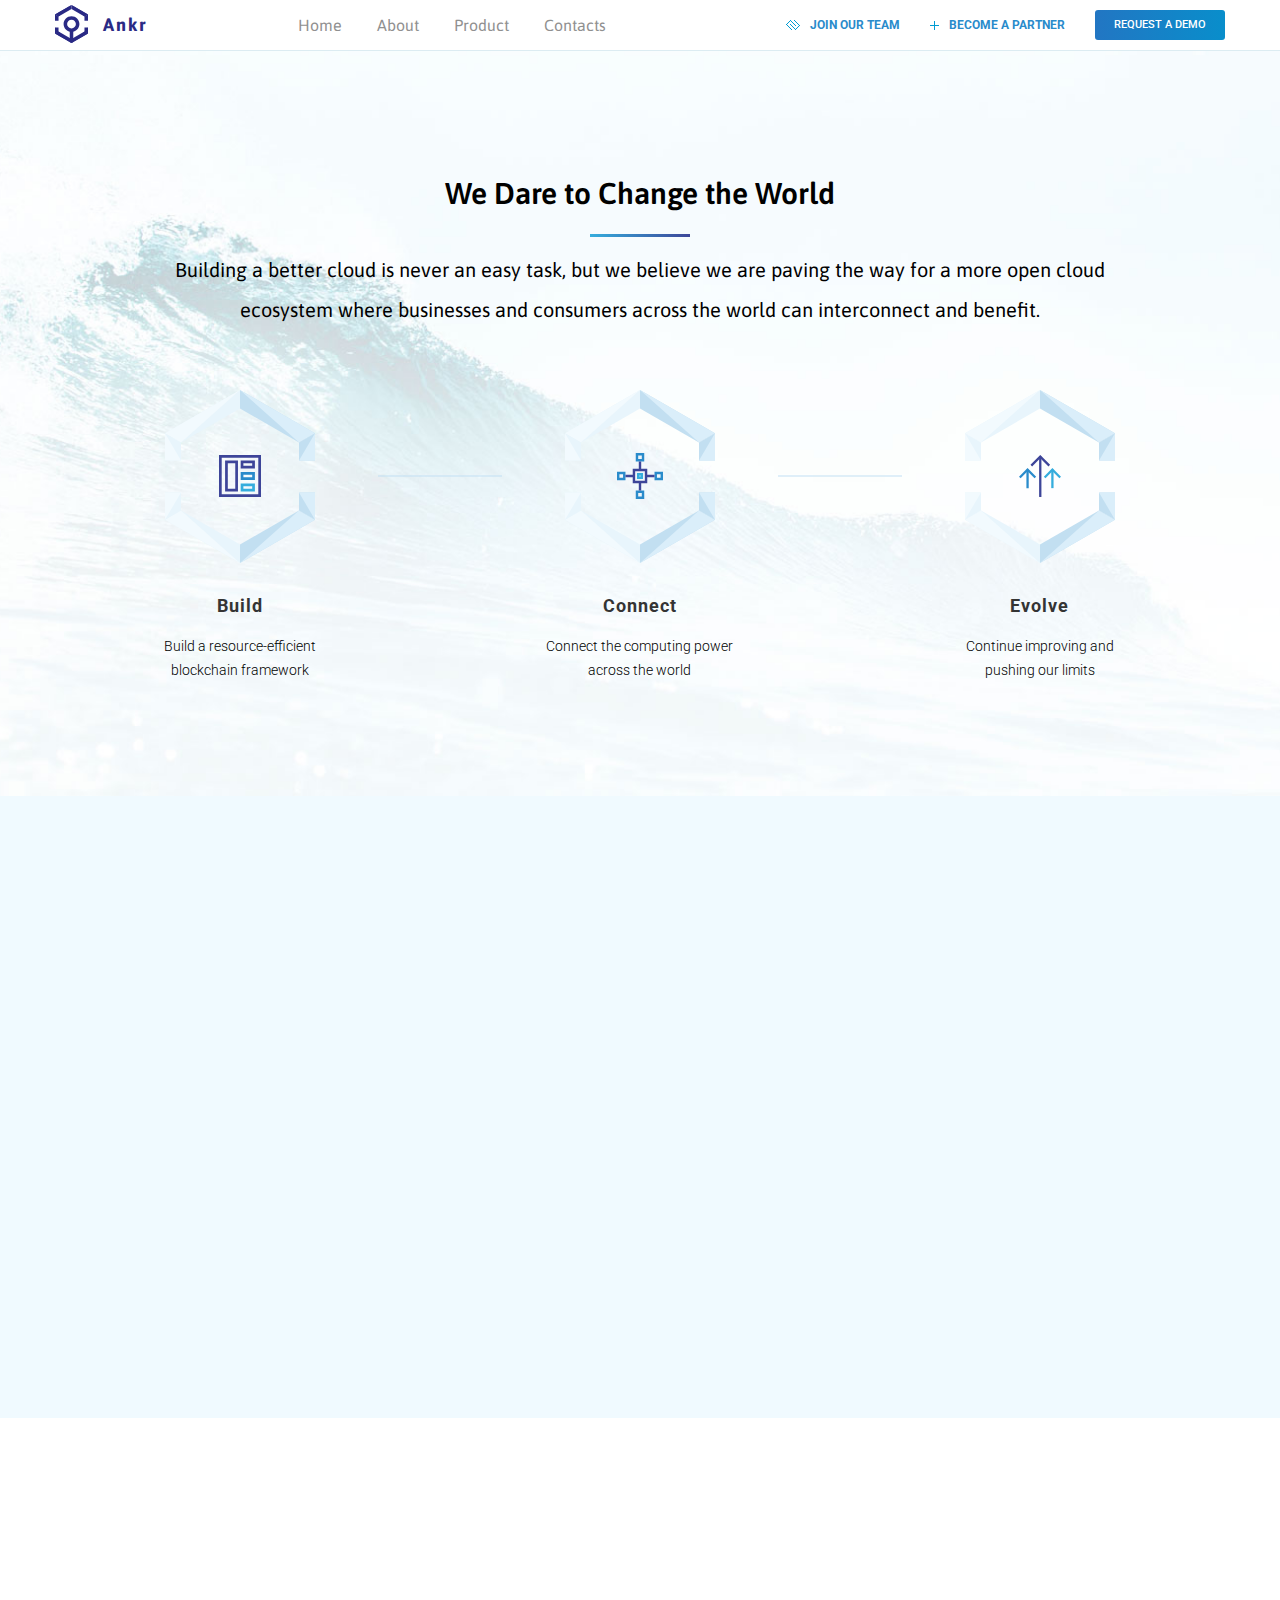
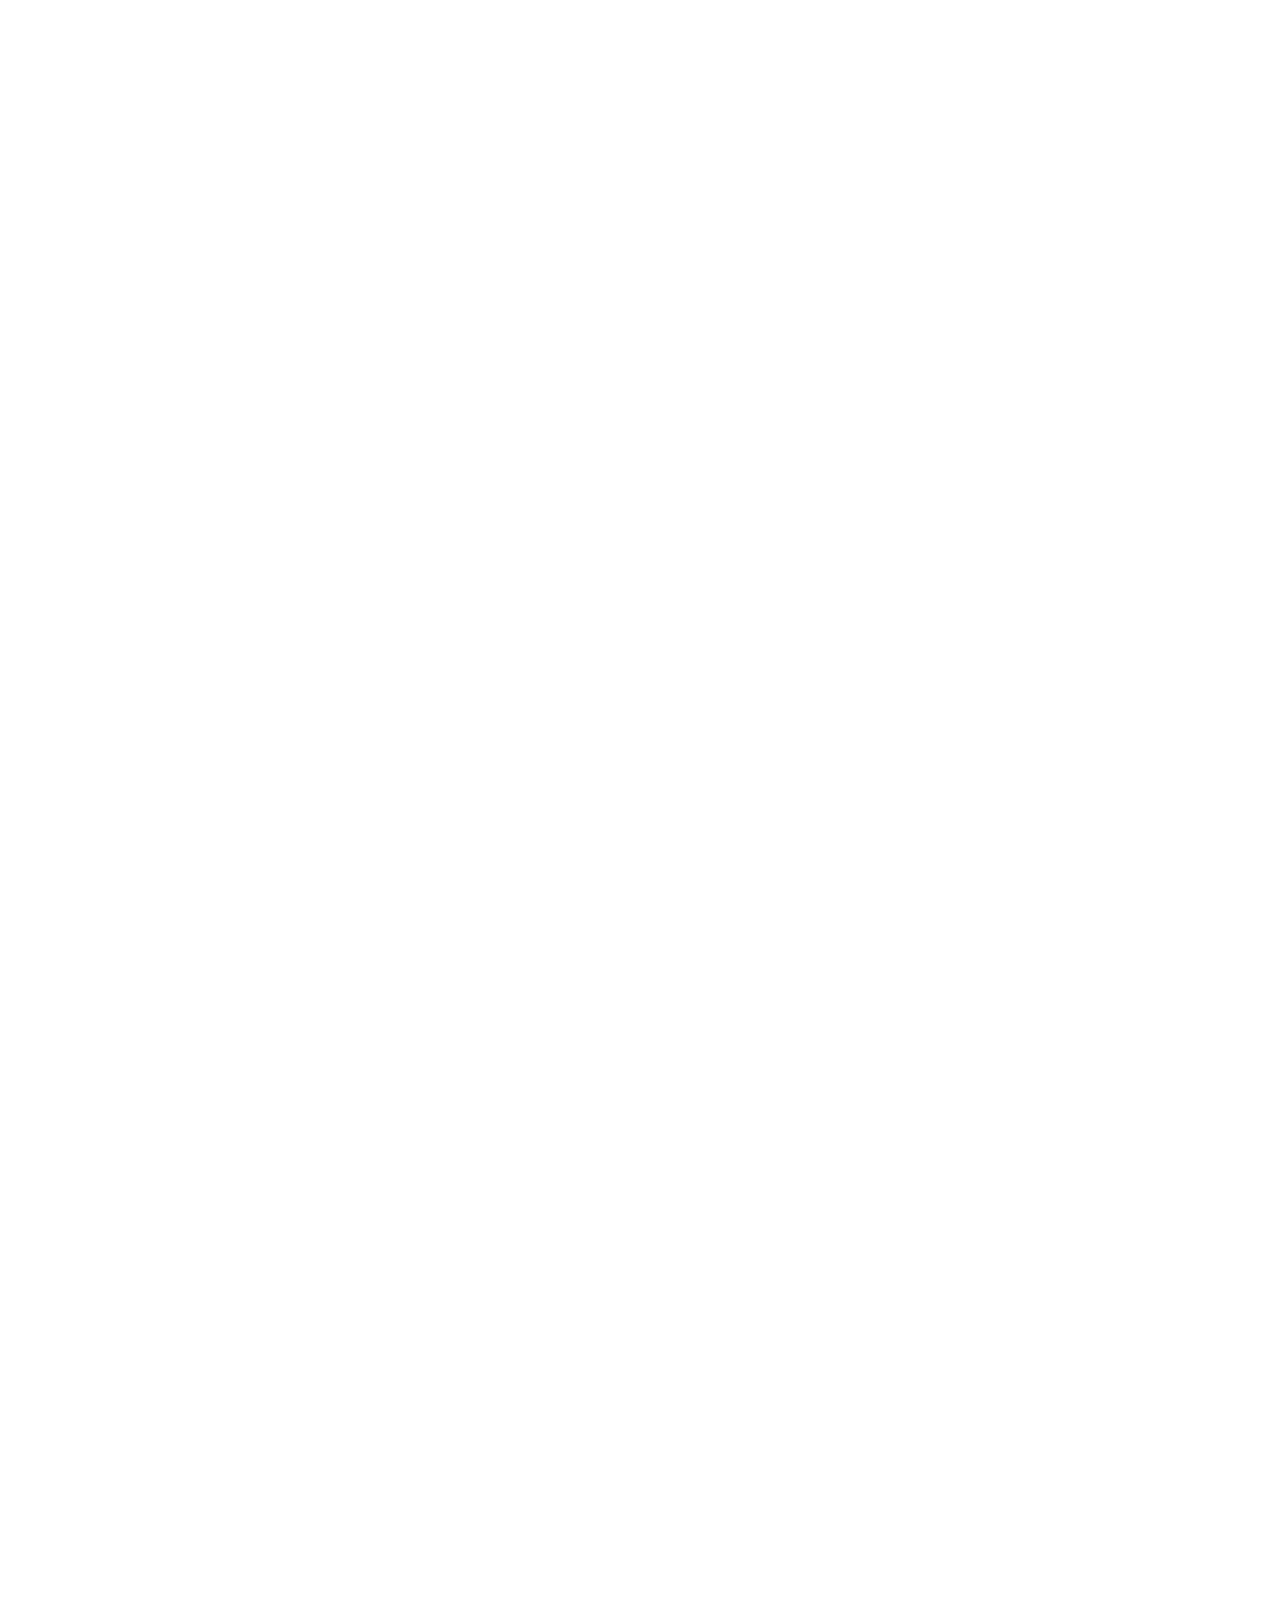
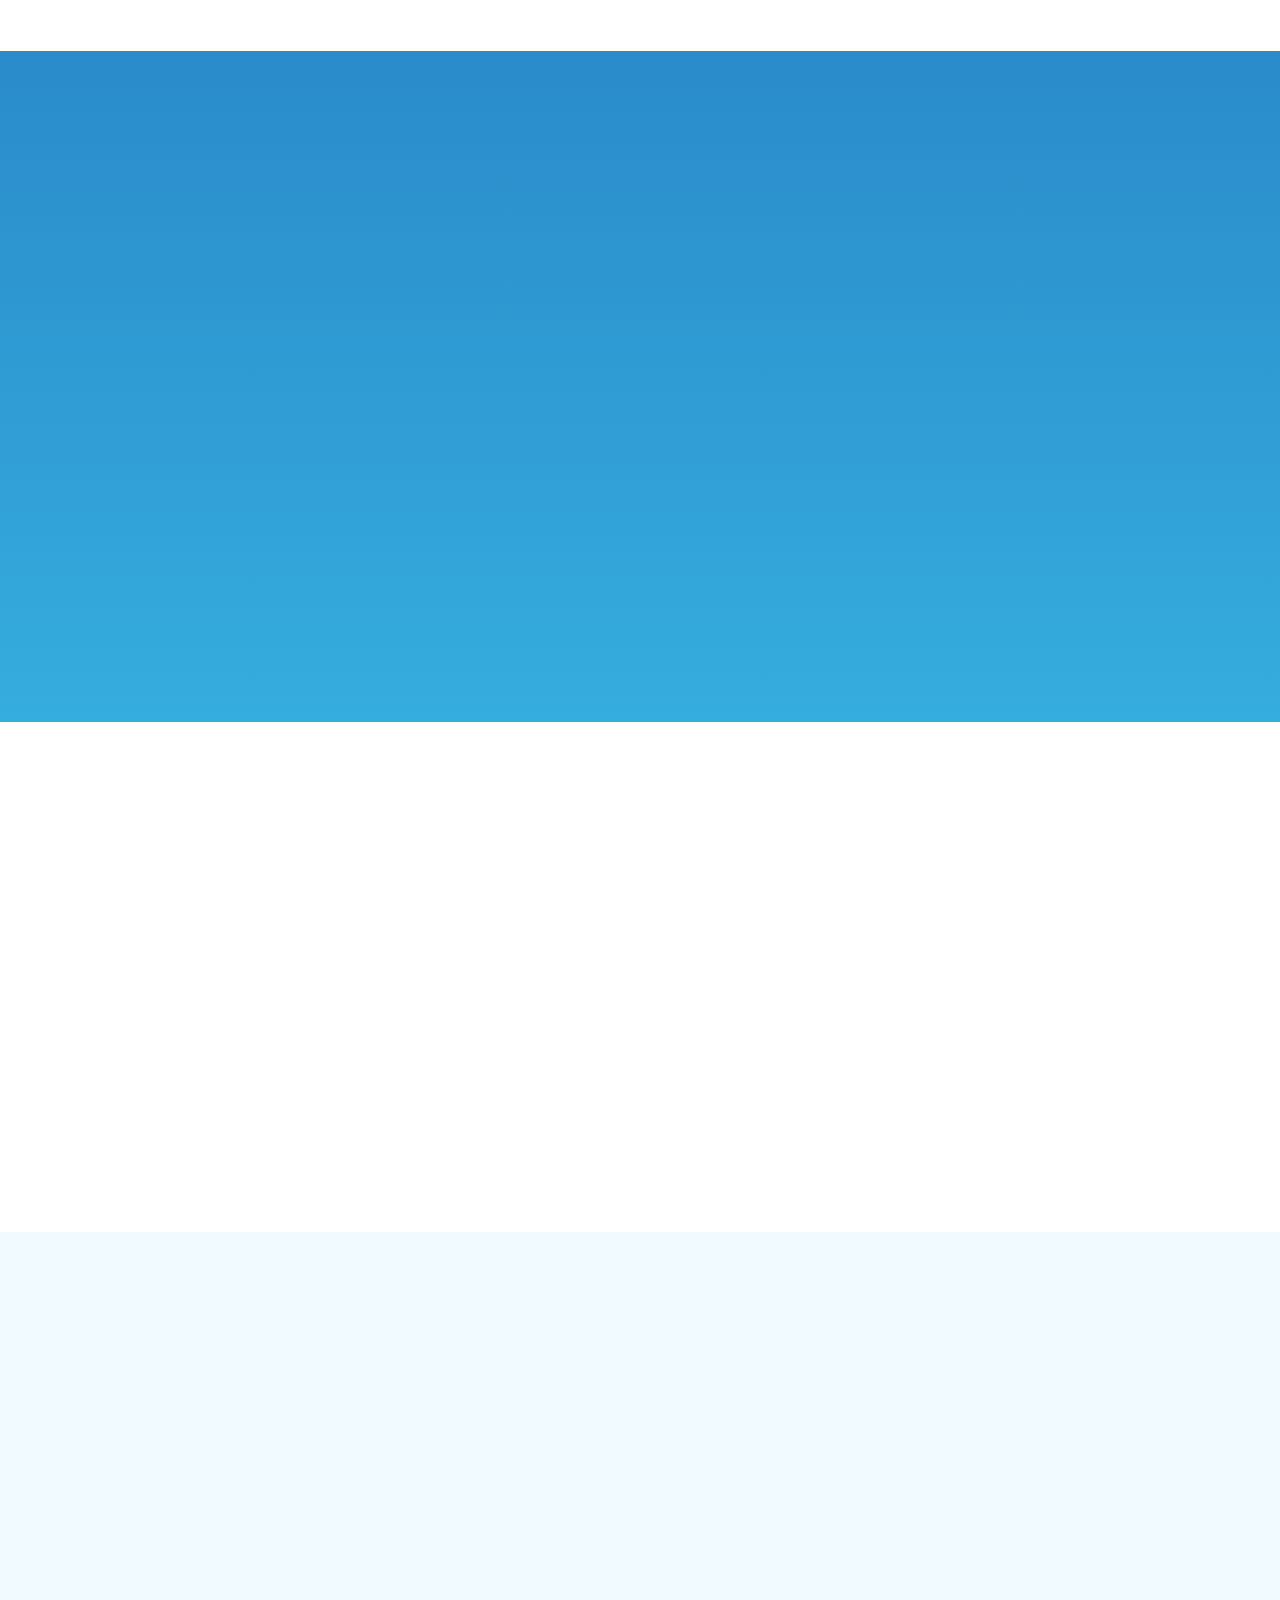
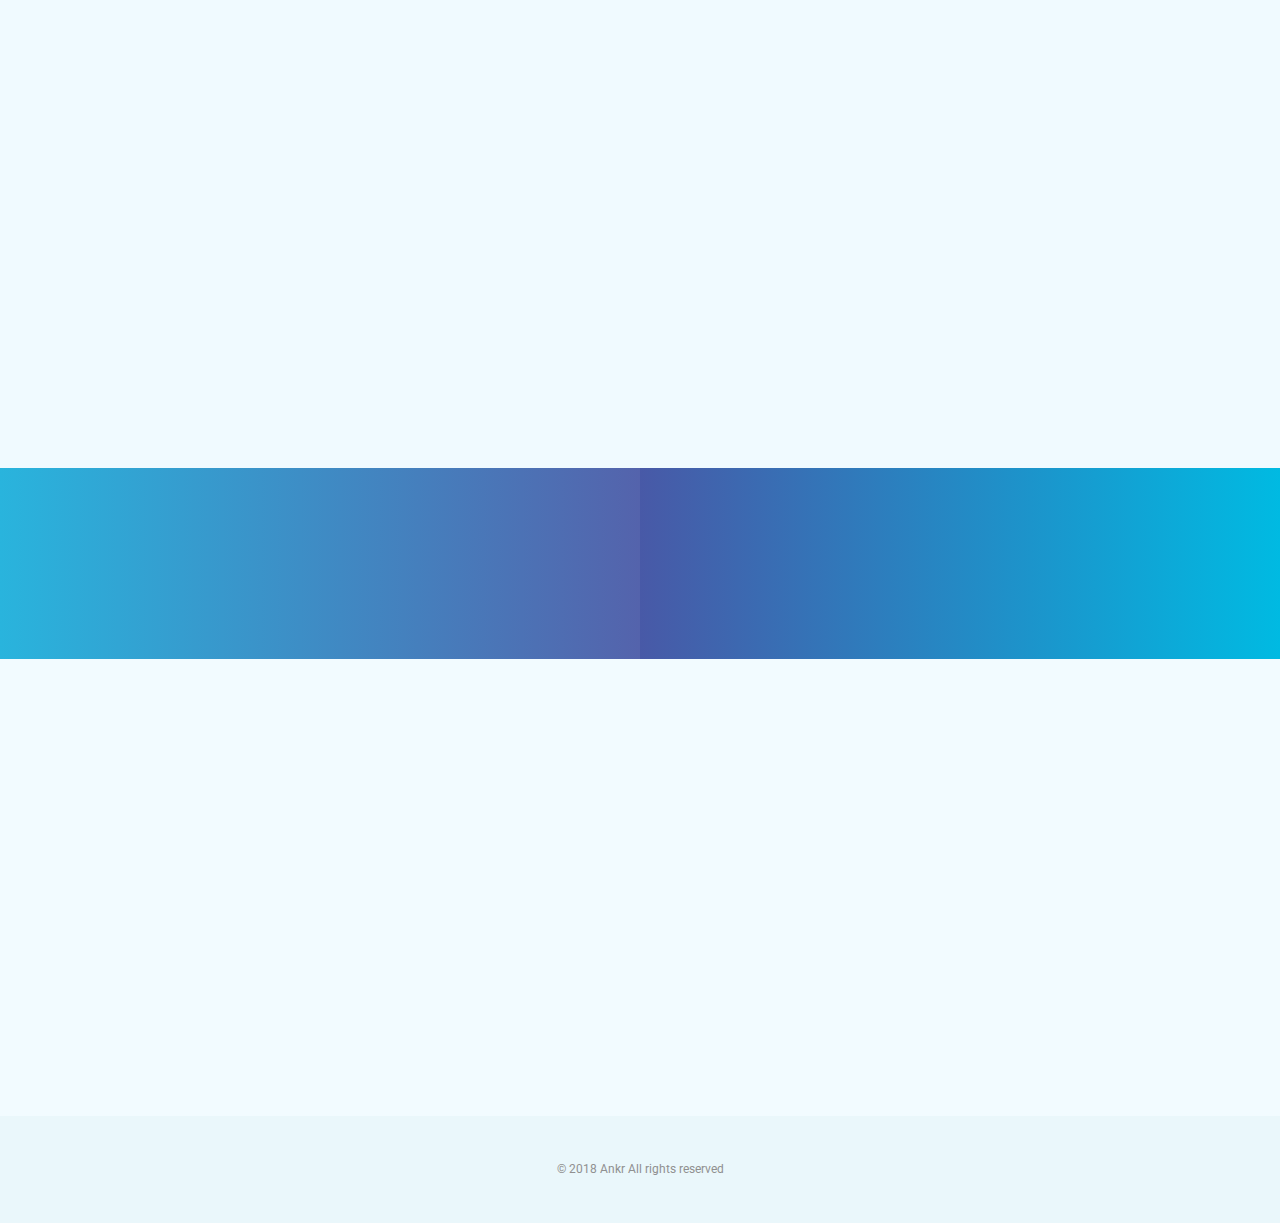
==== commit d6be5357: "sposors add" ====
--- a/about.html
+++ b/about.html
@@ -1834,6 +1834,122 @@
 
 				</div>
 
+
+				<div class="investors__table_item kts">
+					<a href="javascript:void(0);"></a>
+					
+					<svg version="1.1" xmlns="http://www.w3.org/2000/svg" xmlns:xlink="http://www.w3.org/1999/xlink" x="0px" y="0px"
+					viewBox="0 0 1133.6 327.2" style="enable-background:new 0 0 1133.6 327.2;" xml:space="preserve">
+					<style type="text/css">
+						.st0{fill:#424242;}
+						.st1{fill:#FDAC5B;}
+					</style>
+					<g>
+						<path class="st0" d="M0.1,282.7C0,210.5,0,138.3,0.1,66.1c17.1,0.1,34.3,0.1,51.4,0c1.1,9.7-0.2,19.6,0.4,29.3
+						c0.1,20.3,0,40.6,0,60.9c-0.2,4-0.5,8.1,0.1,12.1c25.1-33.6,50-67.4,75-101c1.2-2.1,3.9-1.1,5.8-1.4c62.6-0.1,125.3,0.2,187.9,0
+						c2.6,0,5.2,0,7.8,0.3c-15.9,1.6-32.9,5.4-44.3,17.4c-6.7,6.8-10.5,15.9-12.9,24.9c-5.4,0-10.8,0-16.1,0c0.1,54.1,0,108.2,0,162.3
+						c0,2.7-0.1,5.4,0,8.1c0,0.9,0,2.6,0,3.5c-17.1-0.1-34.1,0-51.2,0c-0.1-57.9,0-115.9,0-173.8c-14.4-0.1-28.8-0.1-43.2,0
+						c-15.5,21.9-31.3,43.6-46.8,65.6c26.9,36.1,53.8,72.1,80.6,108.3c-21.7,0-43.5,0-65.2,0c-25.9-34.2-51.6-68.5-77.4-102.8
+						c-0.3,31.5,0.1,63-0.1,94.5c0.1,2.8,0,5.6-0.3,8.4C34.4,282.5,17.2,282.6,0.1,282.7z"/>
+						<g>
+							<path class="st0" d="M673.8,66.2c7.6-0.8,16.4,1.5,20.9,8.2c4.1,5.8,3.2,13.3,3.3,20c-0.2,7.1,1,14.9-3,21.3
+							c-7.1,11.1-24.7,12.3-34.3,3.8c-5.9-5.3-5.4-13.8-5.3-21c0.3-7.7-1.4-16.3,3.1-23.2C661.8,69.9,667.8,66.9,673.8,66.2z M670.3,73
+							c-3.6,1.5-6.5,4.5-7.5,8.3c-1.3,5.3-0.4,10.8-0.6,16.1c0.2,5.6-1.2,12.1,2.7,16.9c6.3,7.4,20.9,6.7,25.1-2.6
+							c2-5.5,0.9-11.5,1.2-17.3c-0.3-5.7,1.2-12-2.2-17C684.8,71.7,676.5,70.6,670.3,73z"/>
+						</g>
+						<path class="st0" d="M713.9,71.4c8.2-7.1,21.7-7.2,30-0.3c3.8,3.1,5,8.1,5.2,12.8c-2.1,0.1-4.3,0.1-6.4,0c-0.1-3.6-1-7.7-4.3-9.7
+						c-4.6-2.8-10.5-3.3-15.6-1.7c-5,1.6-8.5,6.6-8.5,11.8c-0.1,7.7-0.2,15.3,0,23c0.2,6,5.4,11.2,11.3,11.7c4.7,0.3,10.2,0.6,13.8-3.1
+						c2.7-2.2,3.1-5.8,3.3-9c2,0,3.9-0.1,5.9-0.1c0.8,5.1-1.2,10.8-5.5,13.8c-7,4.9-16.4,5.4-24.3,2.5c-6.2-2.2-10.7-8.2-11.1-14.7
+						c-0.5-7-0.1-14-0.2-21.1C707.4,81.5,709.5,75.4,713.9,71.4z"/>
+						<path class="st0" d="M791.7,67.1c2.5,0,4.9,0,7.4,0c-6.3,7.6-13.2,14.7-19.6,22.3c-1.4,1-0.4,2.6,0.3,3.8
+						c6.6,10.3,13.4,20.5,20,30.8c-2.5,0-5,0-7.4,0c-6.2-9.6-12.3-19.3-18.5-28.8c-2.6,2.8-5.2,5.6-7.9,8.4c-0.1,6.8,0,13.6,0,20.4
+						c-2.2,0-4.4,0-6.6,0c0.1-18.9,0-37.9,0-56.8c2.2,0,4.4,0,6.5,0c0,9.7-0.1,19.5,0,29.2C774.6,86.6,783,76.7,791.7,67.1z"/>
+						<path class="st0" d="M816.6,69.1c7.8-4.4,18-4,25.5,0.9c4.6,3,6.7,8.6,6.4,14c-2.1,0-4.1,0-6.1,0c0-3.9-1.4-8.2-5.1-10.1
+						c-7.5-4.3-19.8-2.7-22.7,6.5c-1.4,5.5-0.4,11.3-0.7,17c0.3,5.9-1.3,12.8,3.1,17.6c4.4,5.1,12,4.9,18,3.5c4.9-1.5,7.5-6.6,7.3-11.5
+						c2.1,0,4.1,0,6.2,0c0,4.1-0.6,8.5-3.6,11.6c-6,6.5-15.9,7.5-24.1,5.4c-7.3-1.7-13.3-8.4-13.6-16c-0.2-7.2-0.1-14.5-0.1-21.7
+						C807,79.4,810.7,72.6,816.6,69.1z"/>
+						<g>
+							<path class="st0" d="M929.2,66.8c2,0,4.1,0,6.1-0.1c6.8,19,13.4,38.1,20.4,57.1c-2.3,0-4.5,0-6.8,0c-2-5.4-3.7-10.9-5.7-16.3
+							c-7.5-0.1-15-0.1-22.5,0c-1.8,5.4-3.8,10.8-5.5,16.3c-2.2,0-4.4,0-6.6-0.1C915.5,104.8,922.4,85.8,929.2,66.8z M931.9,74.9
+							c-2.8,9.1-6.3,18-9.2,27.1c6.2,0,12.4,0.1,18.7,0C938.2,93,935.2,83.9,931.9,74.9z"/>
+						</g>
+						<g>
+							<path class="st0" d="M564.4,67.1c9.5,0.5,19.2-1.2,28.4,1.2c8.7,2.6,11.3,14.4,6.2,21.2c-1.6,2.2-4,3.6-6.4,4.8
+							c2.7,1,5.6,2.2,7.5,4.5c5.2,6.4,3.6,17.1-3.3,21.6c-3.5,2.5-7.9,3.4-12.1,3.4c-6.8-0.1-13.6,0-20.4,0
+							C564.5,104.9,564.5,86,564.4,67.1z M571.1,72.7c0,6.4,0,12.9,0,19.4c5.6-0.2,11.3,0.5,16.8-0.5c8.4-1.6,9.8-16.1,1-18.2
+							C583.1,72,577,73,571.1,72.7z M571,97.6c0.1,7-0.1,14,0.1,21c6.5-0.5,13.3,1,19.5-1.4c5.4-2,6.8-8.8,4.9-13.6
+							c-1.6-3.8-5.8-6-9.8-6C580.8,97.4,575.9,97.5,571,97.6z"/>
+						</g>
+						<path class="st0" d="M614,67.1c2.1,0,4.2,0,6.3,0c0,17,0,34,0,51.1c9.3,0,18.5,0,27.8,0c0,1.9,0,3.8,0.1,5.7
+						c-11.5,0-23,0.1-34.5-0.1c0.5-5.8,0.3-11.7,0.1-17.5C614.1,93.2,613.5,80.1,614,67.1z"/>
+						<path class="st0" d="M859.1,123.9c0-19-0.1-37.9,0.1-56.8c2.1,0,4.2,0,6.3,0c0,8.2,0,16.4,0,24.6c9.3,0,18.7-0.1,28,0
+						c0-8.2,0-16.4,0-24.6c2.2,0,4.4,0,6.6,0c0,18.9-0.1,37.8,0,56.8c-2.2,0-4.4,0-6.7,0c0.1-8.8-0.1-17.5,0.1-26.3
+						c-9.3-0.5-18.8-0.6-28.1-0.1c0.1,8.8,0,17.6,0.1,26.4C863.3,123.9,861.2,123.9,859.1,123.9z"/>
+						<path class="st0" d="M969.4,67.1c2.2,0,4.4,0,6.6,0c0,18.9,0,37.8,0,56.7c-2.2,0-4.5,0-6.7,0C969.5,105,969.4,86.1,969.4,67.1z"/>
+						<path class="st0" d="M993.5,67.1c2.2,0,4.3,0,6.5,0c9.4,15.1,18.8,30.3,28.4,45.3c0.1-15.1,0-30.2,0-45.3c1.9,0,3.9,0,5.8,0
+						c0,19,0,38,0,57c-2.1,0-4.1-0.1-6.1-0.1c-9.5-15.4-19.1-30.8-28.6-46.2c-0.2,15.4,0,30.8-0.1,46.1c-2,0-4-0.1-6-0.1
+						C993.6,104.9,993.5,86,993.5,67.1z"/>
+						<path class="st0" d="M588.7,164.8c10-1.7,20.6-0.4,29.9,3.6c7.8,3.4,14.4,9.9,17,18.1c1.5,4.6,1.5,9.4,1.4,14.2
+						c-7.6,0-15.3,0-22.9,0c0.3-4.8-1-9.9-4.9-13c-6.7-5.3-17.2-5.1-23.7,0.5c-3.1,2.8-4.7,7-4.6,11.1c0,10,0,20,0,30
+						c-0.1,5.4,2.8,10.8,7.7,13.1c7.3,3.7,17.9,2.9,22.9-4.2c2.3-3,2.5-6.9,2.6-10.5c7.6,0.1,15.2,0,22.9,0.1c0.2,7-0.3,14.5-4.3,20.5
+						c-6.1,9.9-17.9,14.8-29.1,15.7c-10.4,1-21.5-0.4-30.7-5.6c-9.1-5-15.6-14.7-16.1-25.1c-0.7-8.6-0.1-17.3-0.3-25.9
+						c-0.1-8.4-0.2-17.4,4.3-24.9C566.6,172.4,577.6,166.5,588.7,164.8z"/>
+						<g>
+							<path class="st0" d="M677.8,165.8c8.8-0.2,17.6,0,26.4-0.1c11.3,32.4,22.6,64.8,34.1,97.1c-8.3,0-16.6,0-24.9,0
+							c-1.9-6-3.8-11.9-5.9-17.8c-11.6,0.1-23.2,0-34.8,0.1c-1.8,6-4,11.8-5.9,17.8c-7.8,0-15.6,0-23.4,0
+							C654.9,230.5,666.6,198.2,677.8,165.8z M690,190.2c-3.6,11.9-7.7,23.6-11.3,35.6c7.6,0,15.3,0,22.9,0
+							C697.6,214,694.4,201.9,690,190.2z"/>
+						</g>
+						<g>
+							<path class="st0" d="M748,165.8c15,0,29.9,0,44.9,0c9.7,0.1,20,3.4,26.3,11.2c8.4,10.1,8.8,25.3,2.9,36.7
+							c-4.3,8-12.5,13.6-21.5,15.1c-9.4,1.4-19,0.5-28.4,0.8c0.1,11.1,0,22.2,0,33.4c-8.1-0.1-16.1-0.1-24.2,0
+							C748.1,230.5,748.1,198.1,748,165.8z M772.2,210.7c5.8-0.1,11.7,0.1,17.6-0.1c4.8-0.3,10-2.9,11.6-7.8c2-5.8,0.6-13.9-5.7-16.4
+							c-7.5-2.8-15.7-0.8-23.4-1.5C772.2,193.5,772.2,202.1,772.2,210.7z"/>
+						</g>
+						<path class="st0" d="M838.4,165.7c8.2,0.1,16.4-0.1,24.6,0.1c0,32.3,0,64.7,0,97.1c-8.2,0-16.4-0.1-24.5,0
+						C838.4,230.5,838.5,198.1,838.4,165.7z"/>
+						<path class="st0" d="M874.2,165.7c26.6,0,53.2-0.1,79.8,0c-0.1,6.6,0,13.2,0,19.8c-9.2,0-18.4,0-27.7,0c0.1,25.8,0,51.5,0,77.3
+						c-8.1-0.1-16.3-0.1-24.4,0c0-25.8,0-51.5,0-77.2c-9.3-0.1-18.5,0-27.7-0.1C874.2,179,874.3,172.4,874.2,165.7z"/>
+						<g>
+							<path class="st0" d="M993.4,165.7c8.8,0.1,17.5-0.1,26.3,0.1c11.2,32.4,22.7,64.7,34,97c-8.3,0-16.6,0.1-24.9,0
+							c-1.8-6-3.9-11.8-5.8-17.7c-11.6-0.1-23.2,0-34.8-0.1c-2.2,5.9-4,11.9-6.2,17.9c-7.8-0.1-15.5,0-23.3,0
+							C970.5,230.5,982,198.1,993.4,165.7z M1005.7,190c-4,11.9-7.7,23.8-11.6,35.7c7.7,0,15.4,0,23.1,0
+							C1013.1,213.9,1009.6,201.9,1005.7,190z"/>
+						</g>
+						<path class="st0" d="M1063,165.7c8.1,0,16.2,0,24.2,0c-0.1,25.8,0,51.5,0,77.3c15.5,0,30.9,0,46.4,0c0,6.6,0,13.2,0,19.9
+						c-23.5-0.1-47-0.1-70.6,0C1063,230.5,1063,198.1,1063,165.7z"/>
+					</g>
+					<g>
+						<path class="st1" d="M262.3,40.8c25.7-22.5,58.5-37,92.5-40c7.4,0.2,14.8-1.7,22.1-0.5c5.3,0.7,10.6,0.2,15.8,1.2
+						c6.3,1.2,12.5,2.2,18.8,3.6c-1,5.2-2.9,10.3-4.4,15.4c-5.1-1.8-10.5-2.9-15.7-4.4c-17-3-34.5-4.3-51.7-1.4
+						c-36.2,4.6-69.9,23.7-93.7,51.1c-2.1,0-4.1,0-6.1-0.1C245.7,56.2,254.1,48.5,262.3,40.8z"/>
+						<path class="st1" d="M425.5,9.6c18.1,6.9,35.4,16.3,50.1,28.9c32,26.8,53.3,66.2,57.4,107.8c0,6.7,1.4,13.3,1,20
+						c-0.9,9.3-0.8,18.7-2.8,27.9c-4.8,24.1-14.6,47.4-29.6,67c-26.6,36.3-69,60.5-113.7,65.1c-7,1.3-14.1,0.8-21.2,0.9
+						c-12.6,0.3-24.8-2.6-37.1-4.7c-0.2-0.5-0.7-1.5-1-1.9c1.3-3.1,2.3-6.4,2.9-9.7c17.6,2.8,35.6,4,53.2,0.5c7.4-1.4,14.8-2.8,22-4.9
+						c14-5.2,27.8-11.3,40-20.1c27.4-19.3,48.3-47.9,57.8-80.1c1-4,2.1-8.1,3.2-12.1c4.5-24.7,4-50.7-3.6-74.8
+						C494.9,89,475.8,61.8,450.2,43c-6.9-5.6-14.8-9.8-22.5-14c-2.1-1.2-4.3-1.9-6.6-2.6C421.7,20.6,424.5,15.3,425.5,9.6z"/>
+						<path class="st1" d="M328.5,66.4c4.4-0.9,8.9-0.5,13.3-0.6c17.2,0.1,34.5,0,51.7,0c-4,14-8.7,27.8-12.7,41.8
+						c-12,0.1-24-0.1-36.1-0.1c-5.5-0.2-10.7,1.9-15.5,4.3c-7.8,6.2-9.7,19.3-3,27c1,1.3,2.2,2.5,3.3,3.8c2.4,0.7,4.7,1.6,7.2,2.1
+						c10.6,1.1,21.3,1,32,0.9c-3.5,13-8,25.7-11.9,38.6c-1.3,4.6-3.4,8.9-3.9,13.7c-9.4,0.2-18.8,0.4-28.1-0.4
+						c-8.9-1.6-18.1-3.3-25.9-8.1c-14.3-8.9-23.9-24-27.9-40.2c-1.7-8.9-3.3-18.1-1.9-27.1c0.6-4.5,1.3-8.9,2.3-13.3
+						c2.4-9.1,6.2-18.1,12.9-24.9C295.7,71.8,312.6,68,328.5,66.4z"/>
+						<path class="st1" d="M409,65.8c18.6,0.1,37.2-0.1,55.7,0.1c-8.7,14-17.4,28-26.5,41.8c-14-0.3-28.1-0.1-42.1-0.1
+						C400.2,93.7,405,79.8,409,65.8z"/>
+						<path class="st1" d="M383.7,145.8c12.2-0.7,24.5,0,36.3,3.4c14.9,4,27.6,14.8,34.2,28.7c6.8,12.6,8.7,27.2,7.9,41.3
+						c-1.5,17.4-7.9,35.2-21,47.2c-7.9,7.5-18.9,9.9-29.3,11.3c-7.2,1.5-14.6,1.2-21.9,1.7c-15.7,0.2-31.4,0-47,0.1
+						c3.5-14.2,8.6-28,12.6-42c11.8-1.7,23.9,1.5,35.6-1.5c5.6-1.8,11.7-4.3,14.9-9.6c5.9-9.5,0.3-23.3-10.1-26.9c-2.9-0.9-6-0.9-9-1.3
+						c-6.2,0.9-12.5,0.3-18.7,0.5c1.1-7.6,4.4-14.6,6.4-22C377.5,166.4,381.4,156.3,383.7,145.8z"/>
+						<path class="st1" d="M270.1,237.6c4.9-0.7,9.8-0.4,14.7-0.4c16.4-0.1,32.7,0.1,49.1-0.1c2.3,0,4.7,0.4,7,0.9
+						c-0.3,0.3-1,0.9-1.3,1.1c-3.6,12.8-8,25.4-11.6,38.2c-0.2,2.1-2.5,2.4-4.1,2.3c-17.9-0.1-35.8-0.1-53.6,0
+						C270.1,265.6,270,251.6,270.1,237.6z"/>
+						<path class="st1" d="M255.2,271c1.7,0.9,3.2,2.2,4.4,3.7c11.7,10.5,25.1,18.9,39.2,25.7c6.2,2.3,12.4,4.8,18.7,6.8
+						c-0.8,2.9-1.7,5.9-2.5,8.8c-6.1,0.5-11.2-3.5-16.6-5.5c-13.3-6.6-25.7-15-36.8-24.9c-2.3-2-4.7-4-6.3-6.6
+						C255.1,276.4,255.2,273.7,255.2,271z"/>
+					</g>
+				</svg>
+
+				</div>
+
 				
 
 			</div>
--- a/main.min.css
+++ b/main.min.css
@@ -6,6 +6,6 @@
 .swiper-container{margin:0 auto;position:relative;overflow:hidden;list-style:none;padding:0;z-index:1}.swiper-container-no-flexbox .swiper-slide{float:left}.swiper-container-vertical>.swiper-wrapper{-webkit-box-orient:vertical;-webkit-box-direction:normal;-webkit-flex-direction:column;-ms-flex-direction:column;flex-direction:column}.swiper-wrapper{position:relative;width:100%;height:100%;z-index:1;display:-webkit-box;display:-webkit-flex;display:-ms-flexbox;display:flex;-webkit-transition-property:-webkit-transform;transition-property:-webkit-transform;-o-transition-property:transform;transition-property:transform;transition-property:transform,-webkit-transform;transition-property:transform,-webkit-transform;-webkit-box-sizing:content-box;box-sizing:content-box}.swiper-container-android .swiper-slide,.swiper-wrapper{-webkit-transform:translate3d(0,0,0);transform:translate3d(0,0,0)}.swiper-container-multirow>.swiper-wrapper{-webkit-flex-wrap:wrap;-ms-flex-wrap:wrap;flex-wrap:wrap}.swiper-container-free-mode>.swiper-wrapper{-webkit-transition-timing-function:ease-out;-o-transition-timing-function:ease-out;transition-timing-function:ease-out;margin:0 auto}.swiper-slide{-webkit-flex-shrink:0;-ms-flex-negative:0;flex-shrink:0;width:100%;height:100%;position:relative;-webkit-transition-property:-webkit-transform;transition-property:-webkit-transform;-o-transition-property:transform;transition-property:transform;transition-property:transform,-webkit-transform;transition-property:transform,-webkit-transform}.swiper-slide-invisible-blank{visibility:hidden}.swiper-container-autoheight,.swiper-container-autoheight .swiper-slide{height:auto}.swiper-container-autoheight .swiper-wrapper{-webkit-box-align:start;-webkit-align-items:flex-start;-ms-flex-align:start;align-items:flex-start;-webkit-transition-property:height,-webkit-transform;transition-property:height,-webkit-transform;-o-transition-property:transform,height;transition-property:transform,height;transition-property:transform,height,-webkit-transform}.swiper-container-3d{-webkit-perspective:1200px;perspective:1200px}.swiper-container-3d .swiper-cube-shadow,.swiper-container-3d .swiper-slide,.swiper-container-3d .swiper-slide-shadow-bottom,.swiper-container-3d .swiper-slide-shadow-left,.swiper-container-3d .swiper-slide-shadow-right,.swiper-container-3d .swiper-slide-shadow-top,.swiper-container-3d .swiper-wrapper{-webkit-transform-style:preserve-3d;transform-style:preserve-3d}.swiper-container-3d .swiper-slide-shadow-bottom,.swiper-container-3d .swiper-slide-shadow-left,.swiper-container-3d .swiper-slide-shadow-right,.swiper-container-3d .swiper-slide-shadow-top{position:absolute;left:0;top:0;width:100%;height:100%;pointer-events:none;z-index:10}.swiper-container-3d .swiper-slide-shadow-left{background-image:-webkit-gradient(linear,right top,left top,from(rgba(0,0,0,.5)),to(rgba(0,0,0,0)));background-image:-webkit-linear-gradient(right,rgba(0,0,0,.5),rgba(0,0,0,0));background-image:-o-linear-gradient(right,rgba(0,0,0,.5),rgba(0,0,0,0));background-image:linear-gradient(to left,rgba(0,0,0,.5),rgba(0,0,0,0))}.swiper-container-3d .swiper-slide-shadow-right{background-image:-webkit-gradient(linear,left top,right top,from(rgba(0,0,0,.5)),to(rgba(0,0,0,0)));background-image:-webkit-linear-gradient(left,rgba(0,0,0,.5),rgba(0,0,0,0));background-image:-o-linear-gradient(left,rgba(0,0,0,.5),rgba(0,0,0,0));background-image:linear-gradient(to right,rgba(0,0,0,.5),rgba(0,0,0,0))}.swiper-container-3d .swiper-slide-shadow-top{background-image:-webkit-gradient(linear,left bottom,left top,from(rgba(0,0,0,.5)),to(rgba(0,0,0,0)));background-image:-webkit-linear-gradient(bottom,rgba(0,0,0,.5),rgba(0,0,0,0));background-image:-o-linear-gradient(bottom,rgba(0,0,0,.5),rgba(0,0,0,0));background-image:linear-gradient(to top,rgba(0,0,0,.5),rgba(0,0,0,0))}.swiper-container-3d .swiper-slide-shadow-bottom{background-image:-webkit-gradient(linear,left top,left bottom,from(rgba(0,0,0,.5)),to(rgba(0,0,0,0)));background-image:-webkit-linear-gradient(top,rgba(0,0,0,.5),rgba(0,0,0,0));background-image:-o-linear-gradient(top,rgba(0,0,0,.5),rgba(0,0,0,0));background-image:linear-gradient(to bottom,rgba(0,0,0,.5),rgba(0,0,0,0))}.swiper-container-wp8-horizontal,.swiper-container-wp8-horizontal>.swiper-wrapper{-ms-touch-action:pan-y;touch-action:pan-y}.swiper-container-wp8-vertical,.swiper-container-wp8-vertical>.swiper-wrapper{-ms-touch-action:pan-x;touch-action:pan-x}.swiper-button-next,.swiper-button-prev{position:absolute;top:50%;width:27px;height:44px;margin-top:-22px;z-index:10;cursor:pointer;-webkit-background-size:27px 44px;background-size:27px 44px;background-position:center;background-repeat:no-repeat}.swiper-button-next.swiper-button-disabled,.swiper-button-prev.swiper-button-disabled{opacity:.35;cursor:auto;pointer-events:none}.swiper-button-prev,.swiper-container-rtl .swiper-button-next{background-image:url("data:image/svg+xml;charset=utf-8,%3Csvg%20xmlns%3D'http%3A%2F%2Fwww.w3.org%2F2000%2Fsvg'%20viewBox%3D'0%200%2027%2044'%3E%3Cpath%20d%3D'M0%2C22L22%2C0l2.1%2C2.1L4.2%2C22l19.9%2C19.9L22%2C44L0%2C22L0%2C22L0%2C22z'%20fill%3D'%23007aff'%2F%3E%3C%2Fsvg%3E");left:10px;right:auto}.swiper-button-next,.swiper-container-rtl .swiper-button-prev{background-image:url("data:image/svg+xml;charset=utf-8,%3Csvg%20xmlns%3D'http%3A%2F%2Fwww.w3.org%2F2000%2Fsvg'%20viewBox%3D'0%200%2027%2044'%3E%3Cpath%20d%3D'M27%2C22L27%2C22L5%2C44l-2.1-2.1L22.8%2C22L2.9%2C2.1L5%2C0L27%2C22L27%2C22z'%20fill%3D'%23007aff'%2F%3E%3C%2Fsvg%3E");right:10px;left:auto}.swiper-button-prev.swiper-button-white,.swiper-container-rtl .swiper-button-next.swiper-button-white{background-image:url("data:image/svg+xml;charset=utf-8,%3Csvg%20xmlns%3D'http%3A%2F%2Fwww.w3.org%2F2000%2Fsvg'%20viewBox%3D'0%200%2027%2044'%3E%3Cpath%20d%3D'M0%2C22L22%2C0l2.1%2C2.1L4.2%2C22l19.9%2C19.9L22%2C44L0%2C22L0%2C22L0%2C22z'%20fill%3D'%23ffffff'%2F%3E%3C%2Fsvg%3E")}.swiper-button-next.swiper-button-white,.swiper-container-rtl .swiper-button-prev.swiper-button-white{background-image:url("data:image/svg+xml;charset=utf-8,%3Csvg%20xmlns%3D'http%3A%2F%2Fwww.w3.org%2F2000%2Fsvg'%20viewBox%3D'0%200%2027%2044'%3E%3Cpath%20d%3D'M27%2C22L27%2C22L5%2C44l-2.1-2.1L22.8%2C22L2.9%2C2.1L5%2C0L27%2C22L27%2C22z'%20fill%3D'%23ffffff'%2F%3E%3C%2Fsvg%3E")}.swiper-button-prev.swiper-button-black,.swiper-container-rtl .swiper-button-next.swiper-button-black{background-image:url("data:image/svg+xml;charset=utf-8,%3Csvg%20xmlns%3D'http%3A%2F%2Fwww.w3.org%2F2000%2Fsvg'%20viewBox%3D'0%200%2027%2044'%3E%3Cpath%20d%3D'M0%2C22L22%2C0l2.1%2C2.1L4.2%2C22l19.9%2C19.9L22%2C44L0%2C22L0%2C22L0%2C22z'%20fill%3D'%23000000'%2F%3E%3C%2Fsvg%3E")}.swiper-button-next.swiper-button-black,.swiper-container-rtl .swiper-button-prev.swiper-button-black{background-image:url("data:image/svg+xml;charset=utf-8,%3Csvg%20xmlns%3D'http%3A%2F%2Fwww.w3.org%2F2000%2Fsvg'%20viewBox%3D'0%200%2027%2044'%3E%3Cpath%20d%3D'M27%2C22L27%2C22L5%2C44l-2.1-2.1L22.8%2C22L2.9%2C2.1L5%2C0L27%2C22L27%2C22z'%20fill%3D'%23000000'%2F%3E%3C%2Fsvg%3E")}.swiper-button-lock{display:none}.swiper-pagination{position:absolute;text-align:center;-webkit-transition:.3s opacity;-o-transition:.3s opacity;transition:.3s opacity;-webkit-transform:translate3d(0,0,0);transform:translate3d(0,0,0);z-index:10}.swiper-pagination.swiper-pagination-hidden{opacity:0}.swiper-container-horizontal>.swiper-pagination-bullets,.swiper-pagination-custom,.swiper-pagination-fraction{bottom:10px;left:0;width:100%}.swiper-pagination-bullets-dynamic{overflow:hidden;font-size:0}.swiper-pagination-bullets-dynamic .swiper-pagination-bullet{-webkit-transform:scale(.33);-ms-transform:scale(.33);transform:scale(.33);position:relative}.swiper-pagination-bullets-dynamic .swiper-pagination-bullet-active{-webkit-transform:scale(1);-ms-transform:scale(1);transform:scale(1)}.swiper-pagination-bullets-dynamic .swiper-pagination-bullet-active-main{-webkit-transform:scale(1);-ms-transform:scale(1);transform:scale(1)}.swiper-pagination-bullets-dynamic .swiper-pagination-bullet-active-prev{-webkit-transform:scale(.66);-ms-transform:scale(.66);transform:scale(.66)}.swiper-pagination-bullets-dynamic .swiper-pagination-bullet-active-prev-prev{-webkit-transform:scale(.33);-ms-transform:scale(.33);transform:scale(.33)}.swiper-pagination-bullets-dynamic .swiper-pagination-bullet-active-next{-webkit-transform:scale(.66);-ms-transform:scale(.66);transform:scale(.66)}.swiper-pagination-bullets-dynamic .swiper-pagination-bullet-active-next-next{-webkit-transform:scale(.33);-ms-transform:scale(.33);transform:scale(.33)}.swiper-pagination-bullet{width:8px;height:8px;display:inline-block;-webkit-border-radius:100%;border-radius:100%;background:#000;opacity:.2}button.swiper-pagination-bullet{border:none;margin:0;padding:0;-webkit-box-shadow:none;box-shadow:none;-webkit-appearance:none;-moz-appearance:none;appearance:none}.swiper-pagination-clickable .swiper-pagination-bullet{cursor:pointer}.swiper-pagination-bullet-active{opacity:1;background:#007aff}.swiper-container-vertical>.swiper-pagination-bullets{right:10px;top:50%;-webkit-transform:translate3d(0,-50%,0);transform:translate3d(0,-50%,0)}.swiper-container-vertical>.swiper-pagination-bullets .swiper-pagination-bullet{margin:6px 0;display:block}.swiper-container-vertical>.swiper-pagination-bullets.swiper-pagination-bullets-dynamic{top:50%;-webkit-transform:translateY(-50%);-ms-transform:translateY(-50%);transform:translateY(-50%);width:8px}.swiper-container-vertical>.swiper-pagination-bullets.swiper-pagination-bullets-dynamic .swiper-pagination-bullet{display:inline-block;-webkit-transition:.2s top,.2s -webkit-transform;-o-transition:.2s top,.2s -webkit-transform;transition:.2s top,.2s -webkit-transform;-o-transition:.2s transform,.2s top;-webkit-transition:.2s transform,.2s top;transition:.2s transform,.2s top;-webkit-transition:.2s transform,.2s top,.2s -webkit-transform;-o-transition:.2s transform,.2s top,.2s -webkit-transform;transition:.2s transform,.2s top,.2s -webkit-transform}.swiper-container-horizontal>.swiper-pagination-bullets .swiper-pagination-bullet{margin:0 4px}.swiper-container-horizontal>.swiper-pagination-bullets.swiper-pagination-bullets-dynamic{left:50%;-webkit-transform:translateX(-50%);-ms-transform:translateX(-50%);transform:translateX(-50%);white-space:nowrap}.swiper-container-horizontal>.swiper-pagination-bullets.swiper-pagination-bullets-dynamic .swiper-pagination-bullet{-webkit-transition:.2s left,.2s -webkit-transform;-o-transition:.2s left,.2s -webkit-transform;transition:.2s left,.2s -webkit-transform;-o-transition:.2s transform,.2s left;-webkit-transition:.2s transform,.2s left;transition:.2s transform,.2s left;-webkit-transition:.2s transform,.2s left,.2s -webkit-transform;-o-transition:.2s transform,.2s left,.2s -webkit-transform;transition:.2s transform,.2s left,.2s -webkit-transform}.swiper-container-horizontal.swiper-container-rtl>.swiper-pagination-bullets-dynamic .swiper-pagination-bullet{-webkit-transition:.2s right,.2s -webkit-transform;-o-transition:.2s right,.2s -webkit-transform;transition:.2s right,.2s -webkit-transform;-o-transition:.2s transform,.2s right;-webkit-transition:.2s transform,.2s right;transition:.2s transform,.2s right;-webkit-transition:.2s transform,.2s right,.2s -webkit-transform;-o-transition:.2s transform,.2s right,.2s -webkit-transform;transition:.2s transform,.2s right,.2s -webkit-transform}.swiper-pagination-progressbar{background:rgba(0,0,0,.25);position:absolute}.swiper-pagination-progressbar .swiper-pagination-progressbar-fill{background:#007aff;position:absolute;left:0;top:0;width:100%;height:100%;-webkit-transform:scale(0);-ms-transform:scale(0);transform:scale(0);-webkit-transform-origin:left top;-ms-transform-origin:left top;transform-origin:left top}.swiper-container-rtl .swiper-pagination-progressbar .swiper-pagination-progressbar-fill{-webkit-transform-origin:right top;-ms-transform-origin:right top;transform-origin:right top}.swiper-container-horizontal>.swiper-pagination-progressbar,.swiper-container-vertical>.swiper-pagination-progressbar.swiper-pagination-progressbar-opposite{width:100%;height:4px;left:0;top:0}.swiper-container-horizontal>.swiper-pagination-progressbar.swiper-pagination-progressbar-opposite,.swiper-container-vertical>.swiper-pagination-progressbar{width:4px;height:100%;left:0;top:0}.swiper-pagination-white .swiper-pagination-bullet-active{background:#fff}.swiper-pagination-progressbar.swiper-pagination-white{background:rgba(255,255,255,.25)}.swiper-pagination-progressbar.swiper-pagination-white .swiper-pagination-progressbar-fill{background:#fff}.swiper-pagination-black .swiper-pagination-bullet-active{background:#000}.swiper-pagination-progressbar.swiper-pagination-black{background:rgba(0,0,0,.25)}.swiper-pagination-progressbar.swiper-pagination-black .swiper-pagination-progressbar-fill{background:#000}.swiper-pagination-lock{display:none}.swiper-scrollbar{-webkit-border-radius:10px;border-radius:10px;position:relative;-ms-touch-action:none;background:rgba(0,0,0,.1)}.swiper-container-horizontal>.swiper-scrollbar{position:absolute;left:1%;bottom:3px;z-index:50;height:5px;width:98%}.swiper-container-vertical>.swiper-scrollbar{position:absolute;right:3px;top:1%;z-index:50;width:5px;height:98%}.swiper-scrollbar-drag{height:100%;width:100%;position:relative;background:rgba(0,0,0,.5);-webkit-border-radius:10px;border-radius:10px;left:0;top:0}.swiper-scrollbar-cursor-drag{cursor:move}.swiper-scrollbar-lock{display:none}.swiper-zoom-container{width:100%;height:100%;display:-webkit-box;display:-webkit-flex;display:-ms-flexbox;display:flex;-webkit-box-pack:center;-webkit-justify-content:center;-ms-flex-pack:center;justify-content:center;-webkit-box-align:center;-webkit-align-items:center;-ms-flex-align:center;align-items:center;text-align:center}.swiper-zoom-container>canvas,.swiper-zoom-container>img,.swiper-zoom-container>svg{max-width:100%;max-height:100%;-o-object-fit:contain;object-fit:contain}.swiper-slide-zoomed{cursor:move}.swiper-lazy-preloader{width:42px;height:42px;position:absolute;left:50%;top:50%;margin-left:-21px;margin-top:-21px;z-index:10;-webkit-transform-origin:50%;-ms-transform-origin:50%;transform-origin:50%;-webkit-animation:swiper-preloader-spin 1s steps(12,end) infinite;animation:swiper-preloader-spin 1s steps(12,end) infinite}.swiper-lazy-preloader:after{display:block;content:'';width:100%;height:100%;background-image:url("data:image/svg+xml;charset=utf-8,%3Csvg%20viewBox%3D'0%200%20120%20120'%20xmlns%3D'http%3A%2F%2Fwww.w3.org%2F2000%2Fsvg'%20xmlns%3Axlink%3D'http%3A%2F%2Fwww.w3.org%2F1999%2Fxlink'%3E%3Cdefs%3E%3Cline%20id%3D'l'%20x1%3D'60'%20x2%3D'60'%20y1%3D'7'%20y2%3D'27'%20stroke%3D'%236c6c6c'%20stroke-width%3D'11'%20stroke-linecap%3D'round'%2F%3E%3C%2Fdefs%3E%3Cg%3E%3Cuse%20xlink%3Ahref%3D'%23l'%20opacity%3D'.27'%2F%3E%3Cuse%20xlink%3Ahref%3D'%23l'%20opacity%3D'.27'%20transform%3D'rotate(30%2060%2C60)'%2F%3E%3Cuse%20xlink%3Ahref%3D'%23l'%20opacity%3D'.27'%20transform%3D'rotate(60%2060%2C60)'%2F%3E%3Cuse%20xlink%3Ahref%3D'%23l'%20opacity%3D'.27'%20transform%3D'rotate(90%2060%2C60)'%2F%3E%3Cuse%20xlink%3Ahref%3D'%23l'%20opacity%3D'.27'%20transform%3D'rotate(120%2060%2C60)'%2F%3E%3Cuse%20xlink%3Ahref%3D'%23l'%20opacity%3D'.27'%20transform%3D'rotate(150%2060%2C60)'%2F%3E%3Cuse%20xlink%3Ahref%3D'%23l'%20opacity%3D'.37'%20transform%3D'rotate(180%2060%2C60)'%2F%3E%3Cuse%20xlink%3Ahref%3D'%23l'%20opacity%3D'.46'%20transform%3D'rotate(210%2060%2C60)'%2F%3E%3Cuse%20xlink%3Ahref%3D'%23l'%20opacity%3D'.56'%20transform%3D'rotate(240%2060%2C60)'%2F%3E%3Cuse%20xlink%3Ahref%3D'%23l'%20opacity%3D'.66'%20transform%3D'rotate(270%2060%2C60)'%2F%3E%3Cuse%20xlink%3Ahref%3D'%23l'%20opacity%3D'.75'%20transform%3D'rotate(300%2060%2C60)'%2F%3E%3Cuse%20xlink%3Ahref%3D'%23l'%20opacity%3D'.85'%20transform%3D'rotate(330%2060%2C60)'%2F%3E%3C%2Fg%3E%3C%2Fsvg%3E");background-position:50%;-webkit-background-size:100% 100%;background-size:100%;background-repeat:no-repeat}.swiper-lazy-preloader-white:after{background-image:url("data:image/svg+xml;charset=utf-8,%3Csvg%20viewBox%3D'0%200%20120%20120'%20xmlns%3D'http%3A%2F%2Fwww.w3.org%2F2000%2Fsvg'%20xmlns%3Axlink%3D'http%3A%2F%2Fwww.w3.org%2F1999%2Fxlink'%3E%3Cdefs%3E%3Cline%20id%3D'l'%20x1%3D'60'%20x2%3D'60'%20y1%3D'7'%20y2%3D'27'%20stroke%3D'%23fff'%20stroke-width%3D'11'%20stroke-linecap%3D'round'%2F%3E%3C%2Fdefs%3E%3Cg%3E%3Cuse%20xlink%3Ahref%3D'%23l'%20opacity%3D'.27'%2F%3E%3Cuse%20xlink%3Ahref%3D'%23l'%20opacity%3D'.27'%20transform%3D'rotate(30%2060%2C60)'%2F%3E%3Cuse%20xlink%3Ahref%3D'%23l'%20opacity%3D'.27'%20transform%3D'rotate(60%2060%2C60)'%2F%3E%3Cuse%20xlink%3Ahref%3D'%23l'%20opacity%3D'.27'%20transform%3D'rotate(90%2060%2C60)'%2F%3E%3Cuse%20xlink%3Ahref%3D'%23l'%20opacity%3D'.27'%20transform%3D'rotate(120%2060%2C60)'%2F%3E%3Cuse%20xlink%3Ahref%3D'%23l'%20opacity%3D'.27'%20transform%3D'rotate(150%2060%2C60)'%2F%3E%3Cuse%20xlink%3Ahref%3D'%23l'%20opacity%3D'.37'%20transform%3D'rotate(180%2060%2C60)'%2F%3E%3Cuse%20xlink%3Ahref%3D'%23l'%20opacity%3D'.46'%20transform%3D'rotate(210%2060%2C60)'%2F%3E%3Cuse%20xlink%3Ahref%3D'%23l'%20opacity%3D'.56'%20transform%3D'rotate(240%2060%2C60)'%2F%3E%3Cuse%20xlink%3Ahref%3D'%23l'%20opacity%3D'.66'%20transform%3D'rotate(270%2060%2C60)'%2F%3E%3Cuse%20xlink%3Ahref%3D'%23l'%20opacity%3D'.75'%20transform%3D'rotate(300%2060%2C60)'%2F%3E%3Cuse%20xlink%3Ahref%3D'%23l'%20opacity%3D'.85'%20transform%3D'rotate(330%2060%2C60)'%2F%3E%3C%2Fg%3E%3C%2Fsvg%3E")}@-webkit-keyframes swiper-preloader-spin{100%{-webkit-transform:rotate(360deg);transform:rotate(360deg)}}@keyframes swiper-preloader-spin{100%{-webkit-transform:rotate(360deg);transform:rotate(360deg)}}.swiper-container .swiper-notification{position:absolute;left:0;top:0;pointer-events:none;opacity:0;z-index:-1000}.swiper-container-fade.swiper-container-free-mode .swiper-slide{-webkit-transition-timing-function:ease-out;-o-transition-timing-function:ease-out;transition-timing-function:ease-out}.swiper-container-fade .swiper-slide{pointer-events:none;-webkit-transition-property:opacity;-o-transition-property:opacity;transition-property:opacity}.swiper-container-fade .swiper-slide .swiper-slide{pointer-events:none}.swiper-container-fade .swiper-slide-active,.swiper-container-fade .swiper-slide-active .swiper-slide-active{pointer-events:auto}.swiper-container-cube{overflow:visible}.swiper-container-cube .swiper-slide{pointer-events:none;-webkit-backface-visibility:hidden;backface-visibility:hidden;z-index:1;visibility:hidden;-webkit-transform-origin:0 0;-ms-transform-origin:0 0;transform-origin:0 0;width:100%;height:100%}.swiper-container-cube .swiper-slide .swiper-slide{pointer-events:none}.swiper-container-cube.swiper-container-rtl .swiper-slide{-webkit-transform-origin:100% 0;-ms-transform-origin:100% 0;transform-origin:100% 0}.swiper-container-cube .swiper-slide-active,.swiper-container-cube .swiper-slide-active .swiper-slide-active{pointer-events:auto}.swiper-container-cube .swiper-slide-active,.swiper-container-cube .swiper-slide-next,.swiper-container-cube .swiper-slide-next+.swiper-slide,.swiper-container-cube .swiper-slide-prev{pointer-events:auto;visibility:visible}.swiper-container-cube .swiper-slide-shadow-bottom,.swiper-container-cube .swiper-slide-shadow-left,.swiper-container-cube .swiper-slide-shadow-right,.swiper-container-cube .swiper-slide-shadow-top{z-index:0;-webkit-backface-visibility:hidden;backface-visibility:hidden}.swiper-container-cube .swiper-cube-shadow{position:absolute;left:0;bottom:0;width:100%;height:100%;background:#000;opacity:.6;-webkit-filter:blur(50px);filter:blur(50px);z-index:0}.swiper-container-flip{overflow:visible}.swiper-container-flip .swiper-slide{pointer-events:none;-webkit-backface-visibility:hidden;backface-visibility:hidden;z-index:1}.swiper-container-flip .swiper-slide .swiper-slide{pointer-events:none}.swiper-container-flip .swiper-slide-active,.swiper-container-flip .swiper-slide-active .swiper-slide-active{pointer-events:auto}.swiper-container-flip .swiper-slide-shadow-bottom,.swiper-container-flip .swiper-slide-shadow-left,.swiper-container-flip .swiper-slide-shadow-right,.swiper-container-flip .swiper-slide-shadow-top{z-index:0;-webkit-backface-visibility:hidden;backface-visibility:hidden}.swiper-container-coverflow .swiper-wrapper{-ms-perspective:1200px}
 a,abbr,acronym,address,applet,article,aside,audio,b,big,blockquote,canvas,caption,center,cite,code,dd,del,details,dfn,div,dl,dt,em,embed,fieldset,figcaption,figure,footer,form,h1,h2,h3,h4,h5,h6,header,hgroup,i,iframe,img,ins,kbd,label,legend,li,mark,menu,nav,object,ol,output,p,pre,q,ruby,s,samp,section,small,span,strike,strong,sub,summary,sup,table,tbody,td,tfoot,th,thead,time,tr,tt,u,ul,var,video{margin:0;padding:0;border:0;font-size:inherit;font:inherit;vertical-align:baseline}article,aside,details,figcaption,figure,footer,header,hgroup,main,menu,nav,section,summary{display:block}body,html{margin:0;padding:0;overflow-x:hidden!important}body{min-width:320px;line-height:1;-webkit-font-smoothing:antialiased;text-rendering:optimizelegibility}*{-webkit-box-sizing:border-box;box-sizing:border-box}:after,:before{-webkit-box-sizing:border-box;box-sizing:border-box}:active,:focus,:hover{outline:0 none!important}ul{list-style:none}ul li{position:relative}ul li::before{content:'';display:block;width:5px;height:5px;-webkit-border-radius:50%;border-radius:50%;position:absolute;left:0;top:5px}ol{list-style-type:decimal;list-style-position:inside}blockquote,q{quotes:none}blockquote:after,blockquote:before,q:after,q:before{content:'';content:none}table{border-collapse:collapse;border-spacing:0}img{border:0;display:block;max-width:100%;height:auto}input,optgroup,select,textarea{width:100%;margin:0;padding:0;background:0 0;border:1px solid;-webkit-border-radius:0;border-radius:0;font-family:inherit;font-size:inherit;line-height:normal;text-transform:none;-webkit-appearance:none;-moz-appearance:none;appearance:none}input::-moz-placeholder{color:inherit;opacity:1}input::-ms-input-placeholder{color:inherit;opacity:1}input::-webkit-input-placeholder{color:inherit;opacity:1}textarea::-moz-placeholder{color:inherit;opacity:1}textarea::-ms-input-placeholder{color:inherit;opacity:1}textarea::-webkit-input-placeholder{color:inherit;opacity:1}input[type=checkbox]{width:auto!important;height:auto!important;border:0 none!important;margin:0!important;padding:0!important;-webkit-appearance:checkbox;-moz-appearance:checkbox;appearance:checkbox}input[type=radio]{width:auto!important;height:auto!important;border:0 none!important;margin:0!important;padding:0!important;-webkit-appearance:radio;-moz-appearance:radio;appearance:radio}input[type=submit]{width:auto;cursor:pointer}input[type=search]::-webkit-search-cancel-button,input[type=search]::-webkit-search-decoration,input[type=search]::-webkit-search-results-button,input[type=search]::-webkit-search-results-decoration{display:none}textarea{resize:none}input:focus,select:focus,textarea:focus{outline:0}svg{width:100%;height:100%;overflow:visible}button{border:0 none;background:0 0;padding:0;-webkit-box-sizing:border-box;box-sizing:border-box;cursor:pointer}button:focus{outline:0!important}button,select{cursor:pointer}button[disabled],html input[disabled]{cursor:default}button::-moz-focus-inner,input::-moz-focus-inner{border:0;padding:0}table{border-collapse:collapse;border-spacing:0}td,th{padding:0}b,strong{font-weight:700}dfn{font-style:italic}mark{background:#ff0;color:#000}small{font-size:80%}sub,sup{font-size:75%;line-height:0;position:relative;vertical-align:baseline}sup{top:-.5em}sub{bottom:-.25em}pre{overflow:auto}code,kbd,pre,samp{font-family:monospace,monospace;font-size:1em}
 .container{width:100%;padding-right:15px;padding-left:15px;margin-right:auto;margin-left:auto}@media (min-width:720px){.container{max-width:100%}}@media (min-width:993px){.container{max-width:1200px}}@media (min-width:1025px){.container{max-width:md}}@media (min-width:lg){.container{max-width:lg}}.container-fluid{width:100%;padding-right:15px;padding-left:15px;margin-right:auto;margin-left:auto}.row{display:-webkit-box;display:-webkit-flex;display:-ms-flexbox;display:flex;-webkit-flex-wrap:wrap;-ms-flex-wrap:wrap;flex-wrap:wrap;margin-right:-15px;margin-left:-15px}.no-gutters{margin-right:0;margin-left:0}.no-gutters>.col,.no-gutters>[class*=col-]{padding-right:0;padding-left:0}.col,.col-1,.col-10,.col-11,.col-12,.col-2,.col-3,.col-4,.col-5,.col-6,.col-7,.col-8,.col-9,.col-auto,.col-lg,.col-lg-1,.col-lg-10,.col-lg-11,.col-lg-12,.col-lg-2,.col-lg-3,.col-lg-4,.col-lg-5,.col-lg-6,.col-lg-7,.col-lg-8,.col-lg-9,.col-lg-auto,.col-md,.col-md-1,.col-md-10,.col-md-11,.col-md-12,.col-md-2,.col-md-3,.col-md-4,.col-md-5,.col-md-6,.col-md-7,.col-md-8,.col-md-9,.col-md-auto,.col-sm,.col-sm-1,.col-sm-10,.col-sm-11,.col-sm-12,.col-sm-2,.col-sm-3,.col-sm-4,.col-sm-5,.col-sm-6,.col-sm-7,.col-sm-8,.col-sm-9,.col-sm-auto,.col-xl,.col-xl-1,.col-xl-10,.col-xl-11,.col-xl-12,.col-xl-2,.col-xl-3,.col-xl-4,.col-xl-5,.col-xl-6,.col-xl-7,.col-xl-8,.col-xl-9,.col-xl-auto,.col-xs,.col-xs-1,.col-xs-10,.col-xs-11,.col-xs-12,.col-xs-2,.col-xs-3,.col-xs-4,.col-xs-5,.col-xs-6,.col-xs-7,.col-xs-8,.col-xs-9,.col-xs-auto{position:relative;width:100%;min-height:1px;padding-right:15px;padding-left:15px}.col{-webkit-flex-basis:0;-ms-flex-preferred-size:0;flex-basis:0;-webkit-box-flex:1;-webkit-flex-grow:1;-ms-flex-positive:1;flex-grow:1;max-width:100%}.col-auto{-webkit-box-flex:0;-webkit-flex:0 0 auto;-ms-flex:0 0 auto;flex:0 0 auto;width:auto;max-width:none}.col-1{-webkit-box-flex:0;-webkit-flex:0 0 8.33333%;-ms-flex:0 0 8.33333%;flex:0 0 8.33333%;max-width:8.33333%}.col-2{-webkit-box-flex:0;-webkit-flex:0 0 16.66667%;-ms-flex:0 0 16.66667%;flex:0 0 16.66667%;max-width:16.66667%}.col-3{-webkit-box-flex:0;-webkit-flex:0 0 25%;-ms-flex:0 0 25%;flex:0 0 25%;max-width:25%}.col-4{-webkit-box-flex:0;-webkit-flex:0 0 33.33333%;-ms-flex:0 0 33.33333%;flex:0 0 33.33333%;max-width:33.33333%}.col-5{-webkit-box-flex:0;-webkit-flex:0 0 41.66667%;-ms-flex:0 0 41.66667%;flex:0 0 41.66667%;max-width:41.66667%}.col-6{-webkit-box-flex:0;-webkit-flex:0 0 50%;-ms-flex:0 0 50%;flex:0 0 50%;max-width:50%}.col-7{-webkit-box-flex:0;-webkit-flex:0 0 58.33333%;-ms-flex:0 0 58.33333%;flex:0 0 58.33333%;max-width:58.33333%}.col-8{-webkit-box-flex:0;-webkit-flex:0 0 66.66667%;-ms-flex:0 0 66.66667%;flex:0 0 66.66667%;max-width:66.66667%}.col-9{-webkit-box-flex:0;-webkit-flex:0 0 75%;-ms-flex:0 0 75%;flex:0 0 75%;max-width:75%}.col-10{-webkit-box-flex:0;-webkit-flex:0 0 83.33333%;-ms-flex:0 0 83.33333%;flex:0 0 83.33333%;max-width:83.33333%}.col-11{-webkit-box-flex:0;-webkit-flex:0 0 91.66667%;-ms-flex:0 0 91.66667%;flex:0 0 91.66667%;max-width:91.66667%}.col-12{-webkit-box-flex:0;-webkit-flex:0 0 100%;-ms-flex:0 0 100%;flex:0 0 100%;max-width:100%}.order-first{-webkit-box-ordinal-group:0;-webkit-order:-1;-ms-flex-order:-1;order:-1}.order-last{-webkit-box-ordinal-group:14;-webkit-order:13;-ms-flex-order:13;order:13}.order-0{-webkit-box-ordinal-group:1;-webkit-order:0;-ms-flex-order:0;order:0}.order-1{-webkit-box-ordinal-group:2;-webkit-order:1;-ms-flex-order:1;order:1}.order-2{-webkit-box-ordinal-group:3;-webkit-order:2;-ms-flex-order:2;order:2}.order-3{-webkit-box-ordinal-group:4;-webkit-order:3;-ms-flex-order:3;order:3}.order-4{-webkit-box-ordinal-group:5;-webkit-order:4;-ms-flex-order:4;order:4}.order-5{-webkit-box-ordinal-group:6;-webkit-order:5;-ms-flex-order:5;order:5}.order-6{-webkit-box-ordinal-group:7;-webkit-order:6;-ms-flex-order:6;order:6}.order-7{-webkit-box-ordinal-group:8;-webkit-order:7;-ms-flex-order:7;order:7}.order-8{-webkit-box-ordinal-group:9;-webkit-order:8;-ms-flex-order:8;order:8}.order-9{-webkit-box-ordinal-group:10;-webkit-order:9;-ms-flex-order:9;order:9}.order-10{-webkit-box-ordinal-group:11;-webkit-order:10;-ms-flex-order:10;order:10}.order-11{-webkit-box-ordinal-group:12;-webkit-order:11;-ms-flex-order:11;order:11}.order-12{-webkit-box-ordinal-group:13;-webkit-order:12;-ms-flex-order:12;order:12}.offset-1{margin-left:8.33333%}.offset-2{margin-left:16.66667%}.offset-3{margin-left:25%}.offset-4{margin-left:33.33333%}.offset-5{margin-left:41.66667%}.offset-6{margin-left:50%}.offset-7{margin-left:58.33333%}.offset-8{margin-left:66.66667%}.offset-9{margin-left:75%}.offset-10{margin-left:83.33333%}.offset-11{margin-left:91.66667%}@media (min-width:600px){.col-xs{-webkit-flex-basis:0;-ms-flex-preferred-size:0;flex-basis:0;-webkit-box-flex:1;-webkit-flex-grow:1;-ms-flex-positive:1;flex-grow:1;max-width:100%}.col-xs-auto{-webkit-box-flex:0;-webkit-flex:0 0 auto;-ms-flex:0 0 auto;flex:0 0 auto;width:auto;max-width:none}.col-xs-1{-webkit-box-flex:0;-webkit-flex:0 0 8.33333%;-ms-flex:0 0 8.33333%;flex:0 0 8.33333%;max-width:8.33333%}.col-xs-2{-webkit-box-flex:0;-webkit-flex:0 0 16.66667%;-ms-flex:0 0 16.66667%;flex:0 0 16.66667%;max-width:16.66667%}.col-xs-3{-webkit-box-flex:0;-webkit-flex:0 0 25%;-ms-flex:0 0 25%;flex:0 0 25%;max-width:25%}.col-xs-4{-webkit-box-flex:0;-webkit-flex:0 0 33.33333%;-ms-flex:0 0 33.33333%;flex:0 0 33.33333%;max-width:33.33333%}.col-xs-5{-webkit-box-flex:0;-webkit-flex:0 0 41.66667%;-ms-flex:0 0 41.66667%;flex:0 0 41.66667%;max-width:41.66667%}.col-xs-6{-webkit-box-flex:0;-webkit-flex:0 0 50%;-ms-flex:0 0 50%;flex:0 0 50%;max-width:50%}.col-xs-7{-webkit-box-flex:0;-webkit-flex:0 0 58.33333%;-ms-flex:0 0 58.33333%;flex:0 0 58.33333%;max-width:58.33333%}.col-xs-8{-webkit-box-flex:0;-webkit-flex:0 0 66.66667%;-ms-flex:0 0 66.66667%;flex:0 0 66.66667%;max-width:66.66667%}.col-xs-9{-webkit-box-flex:0;-webkit-flex:0 0 75%;-ms-flex:0 0 75%;flex:0 0 75%;max-width:75%}.col-xs-10{-webkit-box-flex:0;-webkit-flex:0 0 83.33333%;-ms-flex:0 0 83.33333%;flex:0 0 83.33333%;max-width:83.33333%}.col-xs-11{-webkit-box-flex:0;-webkit-flex:0 0 91.66667%;-ms-flex:0 0 91.66667%;flex:0 0 91.66667%;max-width:91.66667%}.col-xs-12{-webkit-box-flex:0;-webkit-flex:0 0 100%;-ms-flex:0 0 100%;flex:0 0 100%;max-width:100%}.order-xs-first{-webkit-box-ordinal-group:0;-webkit-order:-1;-ms-flex-order:-1;order:-1}.order-xs-last{-webkit-box-ordinal-group:14;-webkit-order:13;-ms-flex-order:13;order:13}.order-xs-0{-webkit-box-ordinal-group:1;-webkit-order:0;-ms-flex-order:0;order:0}.order-xs-1{-webkit-box-ordinal-group:2;-webkit-order:1;-ms-flex-order:1;order:1}.order-xs-2{-webkit-box-ordinal-group:3;-webkit-order:2;-ms-flex-order:2;order:2}.order-xs-3{-webkit-box-ordinal-group:4;-webkit-order:3;-ms-flex-order:3;order:3}.order-xs-4{-webkit-box-ordinal-group:5;-webkit-order:4;-ms-flex-order:4;order:4}.order-xs-5{-webkit-box-ordinal-group:6;-webkit-order:5;-ms-flex-order:5;order:5}.order-xs-6{-webkit-box-ordinal-group:7;-webkit-order:6;-ms-flex-order:6;order:6}.order-xs-7{-webkit-box-ordinal-group:8;-webkit-order:7;-ms-flex-order:7;order:7}.order-xs-8{-webkit-box-ordinal-group:9;-webkit-order:8;-ms-flex-order:8;order:8}.order-xs-9{-webkit-box-ordinal-group:10;-webkit-order:9;-ms-flex-order:9;order:9}.order-xs-10{-webkit-box-ordinal-group:11;-webkit-order:10;-ms-flex-order:10;order:10}.order-xs-11{-webkit-box-ordinal-group:12;-webkit-order:11;-ms-flex-order:11;order:11}.order-xs-12{-webkit-box-ordinal-group:13;-webkit-order:12;-ms-flex-order:12;order:12}.offset-xs-0{margin-left:0}.offset-xs-1{margin-left:8.33333%}.offset-xs-2{margin-left:16.66667%}.offset-xs-3{margin-left:25%}.offset-xs-4{margin-left:33.33333%}.offset-xs-5{margin-left:41.66667%}.offset-xs-6{margin-left:50%}.offset-xs-7{margin-left:58.33333%}.offset-xs-8{margin-left:66.66667%}.offset-xs-9{margin-left:75%}.offset-xs-10{margin-left:83.33333%}.offset-xs-11{margin-left:91.66667%}}@media (min-width:720px){.col-sm{-webkit-flex-basis:0;-ms-flex-preferred-size:0;flex-basis:0;-webkit-box-flex:1;-webkit-flex-grow:1;-ms-flex-positive:1;flex-grow:1;max-width:100%}.col-sm-auto{-webkit-box-flex:0;-webkit-flex:0 0 auto;-ms-flex:0 0 auto;flex:0 0 auto;width:auto;max-width:none}.col-sm-1{-webkit-box-flex:0;-webkit-flex:0 0 8.33333%;-ms-flex:0 0 8.33333%;flex:0 0 8.33333%;max-width:8.33333%}.col-sm-2{-webkit-box-flex:0;-webkit-flex:0 0 16.66667%;-ms-flex:0 0 16.66667%;flex:0 0 16.66667%;max-width:16.66667%}.col-sm-3{-webkit-box-flex:0;-webkit-flex:0 0 25%;-ms-flex:0 0 25%;flex:0 0 25%;max-width:25%}.col-sm-4{-webkit-box-flex:0;-webkit-flex:0 0 33.33333%;-ms-flex:0 0 33.33333%;flex:0 0 33.33333%;max-width:33.33333%}.col-sm-5{-webkit-box-flex:0;-webkit-flex:0 0 41.66667%;-ms-flex:0 0 41.66667%;flex:0 0 41.66667%;max-width:41.66667%}.col-sm-6{-webkit-box-flex:0;-webkit-flex:0 0 50%;-ms-flex:0 0 50%;flex:0 0 50%;max-width:50%}.col-sm-7{-webkit-box-flex:0;-webkit-flex:0 0 58.33333%;-ms-flex:0 0 58.33333%;flex:0 0 58.33333%;max-width:58.33333%}.col-sm-8{-webkit-box-flex:0;-webkit-flex:0 0 66.66667%;-ms-flex:0 0 66.66667%;flex:0 0 66.66667%;max-width:66.66667%}.col-sm-9{-webkit-box-flex:0;-webkit-flex:0 0 75%;-ms-flex:0 0 75%;flex:0 0 75%;max-width:75%}.col-sm-10{-webkit-box-flex:0;-webkit-flex:0 0 83.33333%;-ms-flex:0 0 83.33333%;flex:0 0 83.33333%;max-width:83.33333%}.col-sm-11{-webkit-box-flex:0;-webkit-flex:0 0 91.66667%;-ms-flex:0 0 91.66667%;flex:0 0 91.66667%;max-width:91.66667%}.col-sm-12{-webkit-box-flex:0;-webkit-flex:0 0 100%;-ms-flex:0 0 100%;flex:0 0 100%;max-width:100%}.order-sm-first{-webkit-box-ordinal-group:0;-webkit-order:-1;-ms-flex-order:-1;order:-1}.order-sm-last{-webkit-box-ordinal-group:14;-webkit-order:13;-ms-flex-order:13;order:13}.order-sm-0{-webkit-box-ordinal-group:1;-webkit-order:0;-ms-flex-order:0;order:0}.order-sm-1{-webkit-box-ordinal-group:2;-webkit-order:1;-ms-flex-order:1;order:1}.order-sm-2{-webkit-box-ordinal-group:3;-webkit-order:2;-ms-flex-order:2;order:2}.order-sm-3{-webkit-box-ordinal-group:4;-webkit-order:3;-ms-flex-order:3;order:3}.order-sm-4{-webkit-box-ordinal-group:5;-webkit-order:4;-ms-flex-order:4;order:4}.order-sm-5{-webkit-box-ordinal-group:6;-webkit-order:5;-ms-flex-order:5;order:5}.order-sm-6{-webkit-box-ordinal-group:7;-webkit-order:6;-ms-flex-order:6;order:6}.order-sm-7{-webkit-box-ordinal-group:8;-webkit-order:7;-ms-flex-order:7;order:7}.order-sm-8{-webkit-box-ordinal-group:9;-webkit-order:8;-ms-flex-order:8;order:8}.order-sm-9{-webkit-box-ordinal-group:10;-webkit-order:9;-ms-flex-order:9;order:9}.order-sm-10{-webkit-box-ordinal-group:11;-webkit-order:10;-ms-flex-order:10;order:10}.order-sm-11{-webkit-box-ordinal-group:12;-webkit-order:11;-ms-flex-order:11;order:11}.order-sm-12{-webkit-box-ordinal-group:13;-webkit-order:12;-ms-flex-order:12;order:12}.offset-sm-0{margin-left:0}.offset-sm-1{margin-left:8.33333%}.offset-sm-2{margin-left:16.66667%}.offset-sm-3{margin-left:25%}.offset-sm-4{margin-left:33.33333%}.offset-sm-5{margin-left:41.66667%}.offset-sm-6{margin-left:50%}.offset-sm-7{margin-left:58.33333%}.offset-sm-8{margin-left:66.66667%}.offset-sm-9{margin-left:75%}.offset-sm-10{margin-left:83.33333%}.offset-sm-11{margin-left:91.66667%}}@media (min-width:993px){.col-md{-webkit-flex-basis:0;-ms-flex-preferred-size:0;flex-basis:0;-webkit-box-flex:1;-webkit-flex-grow:1;-ms-flex-positive:1;flex-grow:1;max-width:100%}.col-md-auto{-webkit-box-flex:0;-webkit-flex:0 0 auto;-ms-flex:0 0 auto;flex:0 0 auto;width:auto;max-width:none}.col-md-1{-webkit-box-flex:0;-webkit-flex:0 0 8.33333%;-ms-flex:0 0 8.33333%;flex:0 0 8.33333%;max-width:8.33333%}.col-md-2{-webkit-box-flex:0;-webkit-flex:0 0 16.66667%;-ms-flex:0 0 16.66667%;flex:0 0 16.66667%;max-width:16.66667%}.col-md-3{-webkit-box-flex:0;-webkit-flex:0 0 25%;-ms-flex:0 0 25%;flex:0 0 25%;max-width:25%}.col-md-4{-webkit-box-flex:0;-webkit-flex:0 0 33.33333%;-ms-flex:0 0 33.33333%;flex:0 0 33.33333%;max-width:33.33333%}.col-md-5{-webkit-box-flex:0;-webkit-flex:0 0 41.66667%;-ms-flex:0 0 41.66667%;flex:0 0 41.66667%;max-width:41.66667%}.col-md-6{-webkit-box-flex:0;-webkit-flex:0 0 50%;-ms-flex:0 0 50%;flex:0 0 50%;max-width:50%}.col-md-7{-webkit-box-flex:0;-webkit-flex:0 0 58.33333%;-ms-flex:0 0 58.33333%;flex:0 0 58.33333%;max-width:58.33333%}.col-md-8{-webkit-box-flex:0;-webkit-flex:0 0 66.66667%;-ms-flex:0 0 66.66667%;flex:0 0 66.66667%;max-width:66.66667%}.col-md-9{-webkit-box-flex:0;-webkit-flex:0 0 75%;-ms-flex:0 0 75%;flex:0 0 75%;max-width:75%}.col-md-10{-webkit-box-flex:0;-webkit-flex:0 0 83.33333%;-ms-flex:0 0 83.33333%;flex:0 0 83.33333%;max-width:83.33333%}.col-md-11{-webkit-box-flex:0;-webkit-flex:0 0 91.66667%;-ms-flex:0 0 91.66667%;flex:0 0 91.66667%;max-width:91.66667%}.col-md-12{-webkit-box-flex:0;-webkit-flex:0 0 100%;-ms-flex:0 0 100%;flex:0 0 100%;max-width:100%}.order-md-first{-webkit-box-ordinal-group:0;-webkit-order:-1;-ms-flex-order:-1;order:-1}.order-md-last{-webkit-box-ordinal-group:14;-webkit-order:13;-ms-flex-order:13;order:13}.order-md-0{-webkit-box-ordinal-group:1;-webkit-order:0;-ms-flex-order:0;order:0}.order-md-1{-webkit-box-ordinal-group:2;-webkit-order:1;-ms-flex-order:1;order:1}.order-md-2{-webkit-box-ordinal-group:3;-webkit-order:2;-ms-flex-order:2;order:2}.order-md-3{-webkit-box-ordinal-group:4;-webkit-order:3;-ms-flex-order:3;order:3}.order-md-4{-webkit-box-ordinal-group:5;-webkit-order:4;-ms-flex-order:4;order:4}.order-md-5{-webkit-box-ordinal-group:6;-webkit-order:5;-ms-flex-order:5;order:5}.order-md-6{-webkit-box-ordinal-group:7;-webkit-order:6;-ms-flex-order:6;order:6}.order-md-7{-webkit-box-ordinal-group:8;-webkit-order:7;-ms-flex-order:7;order:7}.order-md-8{-webkit-box-ordinal-group:9;-webkit-order:8;-ms-flex-order:8;order:8}.order-md-9{-webkit-box-ordinal-group:10;-webkit-order:9;-ms-flex-order:9;order:9}.order-md-10{-webkit-box-ordinal-group:11;-webkit-order:10;-ms-flex-order:10;order:10}.order-md-11{-webkit-box-ordinal-group:12;-webkit-order:11;-ms-flex-order:11;order:11}.order-md-12{-webkit-box-ordinal-group:13;-webkit-order:12;-ms-flex-order:12;order:12}.offset-md-0{margin-left:0}.offset-md-1{margin-left:8.33333%}.offset-md-2{margin-left:16.66667%}.offset-md-3{margin-left:25%}.offset-md-4{margin-left:33.33333%}.offset-md-5{margin-left:41.66667%}.offset-md-6{margin-left:50%}.offset-md-7{margin-left:58.33333%}.offset-md-8{margin-left:66.66667%}.offset-md-9{margin-left:75%}.offset-md-10{margin-left:83.33333%}.offset-md-11{margin-left:91.66667%}}@media (min-width:1025px){.col-lg{-webkit-flex-basis:0;-ms-flex-preferred-size:0;flex-basis:0;-webkit-box-flex:1;-webkit-flex-grow:1;-ms-flex-positive:1;flex-grow:1;max-width:100%}.col-lg-auto{-webkit-box-flex:0;-webkit-flex:0 0 auto;-ms-flex:0 0 auto;flex:0 0 auto;width:auto;max-width:none}.col-lg-1{-webkit-box-flex:0;-webkit-flex:0 0 8.33333%;-ms-flex:0 0 8.33333%;flex:0 0 8.33333%;max-width:8.33333%}.col-lg-2{-webkit-box-flex:0;-webkit-flex:0 0 16.66667%;-ms-flex:0 0 16.66667%;flex:0 0 16.66667%;max-width:16.66667%}.col-lg-3{-webkit-box-flex:0;-webkit-flex:0 0 25%;-ms-flex:0 0 25%;flex:0 0 25%;max-width:25%}.col-lg-4{-webkit-box-flex:0;-webkit-flex:0 0 33.33333%;-ms-flex:0 0 33.33333%;flex:0 0 33.33333%;max-width:33.33333%}.col-lg-5{-webkit-box-flex:0;-webkit-flex:0 0 41.66667%;-ms-flex:0 0 41.66667%;flex:0 0 41.66667%;max-width:41.66667%}.col-lg-6{-webkit-box-flex:0;-webkit-flex:0 0 50%;-ms-flex:0 0 50%;flex:0 0 50%;max-width:50%}.col-lg-7{-webkit-box-flex:0;-webkit-flex:0 0 58.33333%;-ms-flex:0 0 58.33333%;flex:0 0 58.33333%;max-width:58.33333%}.col-lg-8{-webkit-box-flex:0;-webkit-flex:0 0 66.66667%;-ms-flex:0 0 66.66667%;flex:0 0 66.66667%;max-width:66.66667%}.col-lg-9{-webkit-box-flex:0;-webkit-flex:0 0 75%;-ms-flex:0 0 75%;flex:0 0 75%;max-width:75%}.col-lg-10{-webkit-box-flex:0;-webkit-flex:0 0 83.33333%;-ms-flex:0 0 83.33333%;flex:0 0 83.33333%;max-width:83.33333%}.col-lg-11{-webkit-box-flex:0;-webkit-flex:0 0 91.66667%;-ms-flex:0 0 91.66667%;flex:0 0 91.66667%;max-width:91.66667%}.col-lg-12{-webkit-box-flex:0;-webkit-flex:0 0 100%;-ms-flex:0 0 100%;flex:0 0 100%;max-width:100%}.order-lg-first{-webkit-box-ordinal-group:0;-webkit-order:-1;-ms-flex-order:-1;order:-1}.order-lg-last{-webkit-box-ordinal-group:14;-webkit-order:13;-ms-flex-order:13;order:13}.order-lg-0{-webkit-box-ordinal-group:1;-webkit-order:0;-ms-flex-order:0;order:0}.order-lg-1{-webkit-box-ordinal-group:2;-webkit-order:1;-ms-flex-order:1;order:1}.order-lg-2{-webkit-box-ordinal-group:3;-webkit-order:2;-ms-flex-order:2;order:2}.order-lg-3{-webkit-box-ordinal-group:4;-webkit-order:3;-ms-flex-order:3;order:3}.order-lg-4{-webkit-box-ordinal-group:5;-webkit-order:4;-ms-flex-order:4;order:4}.order-lg-5{-webkit-box-ordinal-group:6;-webkit-order:5;-ms-flex-order:5;order:5}.order-lg-6{-webkit-box-ordinal-group:7;-webkit-order:6;-ms-flex-order:6;order:6}.order-lg-7{-webkit-box-ordinal-group:8;-webkit-order:7;-ms-flex-order:7;order:7}.order-lg-8{-webkit-box-ordinal-group:9;-webkit-order:8;-ms-flex-order:8;order:8}.order-lg-9{-webkit-box-ordinal-group:10;-webkit-order:9;-ms-flex-order:9;order:9}.order-lg-10{-webkit-box-ordinal-group:11;-webkit-order:10;-ms-flex-order:10;order:10}.order-lg-11{-webkit-box-ordinal-group:12;-webkit-order:11;-ms-flex-order:11;order:11}.order-lg-12{-webkit-box-ordinal-group:13;-webkit-order:12;-ms-flex-order:12;order:12}.offset-lg-0{margin-left:0}.offset-lg-1{margin-left:8.33333%}.offset-lg-2{margin-left:16.66667%}.offset-lg-3{margin-left:25%}.offset-lg-4{margin-left:33.33333%}.offset-lg-5{margin-left:41.66667%}.offset-lg-6{margin-left:50%}.offset-lg-7{margin-left:58.33333%}.offset-lg-8{margin-left:66.66667%}.offset-lg-9{margin-left:75%}.offset-lg-10{margin-left:83.33333%}.offset-lg-11{margin-left:91.66667%}}@media (min-width:lg){.col-xl{-webkit-flex-basis:0;-ms-flex-preferred-size:0;flex-basis:0;-webkit-box-flex:1;-webkit-flex-grow:1;-ms-flex-positive:1;flex-grow:1;max-width:100%}.col-xl-auto{-webkit-box-flex:0;-webkit-flex:0 0 auto;-ms-flex:0 0 auto;flex:0 0 auto;width:auto;max-width:none}.col-xl-1{-webkit-box-flex:0;-webkit-flex:0 0 8.33333%;-ms-flex:0 0 8.33333%;flex:0 0 8.33333%;max-width:8.33333%}.col-xl-2{-webkit-box-flex:0;-webkit-flex:0 0 16.66667%;-ms-flex:0 0 16.66667%;flex:0 0 16.66667%;max-width:16.66667%}.col-xl-3{-webkit-box-flex:0;-webkit-flex:0 0 25%;-ms-flex:0 0 25%;flex:0 0 25%;max-width:25%}.col-xl-4{-webkit-box-flex:0;-webkit-flex:0 0 33.33333%;-ms-flex:0 0 33.33333%;flex:0 0 33.33333%;max-width:33.33333%}.col-xl-5{-webkit-box-flex:0;-webkit-flex:0 0 41.66667%;-ms-flex:0 0 41.66667%;flex:0 0 41.66667%;max-width:41.66667%}.col-xl-6{-webkit-box-flex:0;-webkit-flex:0 0 50%;-ms-flex:0 0 50%;flex:0 0 50%;max-width:50%}.col-xl-7{-webkit-box-flex:0;-webkit-flex:0 0 58.33333%;-ms-flex:0 0 58.33333%;flex:0 0 58.33333%;max-width:58.33333%}.col-xl-8{-webkit-box-flex:0;-webkit-flex:0 0 66.66667%;-ms-flex:0 0 66.66667%;flex:0 0 66.66667%;max-width:66.66667%}.col-xl-9{-webkit-box-flex:0;-webkit-flex:0 0 75%;-ms-flex:0 0 75%;flex:0 0 75%;max-width:75%}.col-xl-10{-webkit-box-flex:0;-webkit-flex:0 0 83.33333%;-ms-flex:0 0 83.33333%;flex:0 0 83.33333%;max-width:83.33333%}.col-xl-11{-webkit-box-flex:0;-webkit-flex:0 0 91.66667%;-ms-flex:0 0 91.66667%;flex:0 0 91.66667%;max-width:91.66667%}.col-xl-12{-webkit-box-flex:0;-webkit-flex:0 0 100%;-ms-flex:0 0 100%;flex:0 0 100%;max-width:100%}.order-xl-first{-webkit-box-ordinal-group:0;-webkit-order:-1;-ms-flex-order:-1;order:-1}.order-xl-last{-webkit-box-ordinal-group:14;-webkit-order:13;-ms-flex-order:13;order:13}.order-xl-0{-webkit-box-ordinal-group:1;-webkit-order:0;-ms-flex-order:0;order:0}.order-xl-1{-webkit-box-ordinal-group:2;-webkit-order:1;-ms-flex-order:1;order:1}.order-xl-2{-webkit-box-ordinal-group:3;-webkit-order:2;-ms-flex-order:2;order:2}.order-xl-3{-webkit-box-ordinal-group:4;-webkit-order:3;-ms-flex-order:3;order:3}.order-xl-4{-webkit-box-ordinal-group:5;-webkit-order:4;-ms-flex-order:4;order:4}.order-xl-5{-webkit-box-ordinal-group:6;-webkit-order:5;-ms-flex-order:5;order:5}.order-xl-6{-webkit-box-ordinal-group:7;-webkit-order:6;-ms-flex-order:6;order:6}.order-xl-7{-webkit-box-ordinal-group:8;-webkit-order:7;-ms-flex-order:7;order:7}.order-xl-8{-webkit-box-ordinal-group:9;-webkit-order:8;-ms-flex-order:8;order:8}.order-xl-9{-webkit-box-ordinal-group:10;-webkit-order:9;-ms-flex-order:9;order:9}.order-xl-10{-webkit-box-ordinal-group:11;-webkit-order:10;-ms-flex-order:10;order:10}.order-xl-11{-webkit-box-ordinal-group:12;-webkit-order:11;-ms-flex-order:11;order:11}.order-xl-12{-webkit-box-ordinal-group:13;-webkit-order:12;-ms-flex-order:12;order:12}.offset-xl-0{margin-left:0}.offset-xl-1{margin-left:8.33333%}.offset-xl-2{margin-left:16.66667%}.offset-xl-3{margin-left:25%}.offset-xl-4{margin-left:33.33333%}.offset-xl-5{margin-left:41.66667%}.offset-xl-6{margin-left:50%}.offset-xl-7{margin-left:58.33333%}.offset-xl-8{margin-left:66.66667%}.offset-xl-9{margin-left:75%}.offset-xl-10{margin-left:83.33333%}.offset-xl-11{margin-left:91.66667%}}.clearfix::after{display:block;clear:both;content:""}.d-none{display:none!important}.d-inline{display:inline!important}.d-inline-block{display:inline-block!important}.d-block{display:block!important}.d-table{display:table!important}.d-table-row{display:table-row!important}.d-table-cell{display:table-cell!important}.d-flex{display:-webkit-box!important;display:-webkit-flex!important;display:-ms-flexbox!important;display:flex!important}.d-inline-flex{display:-webkit-inline-box!important;display:-webkit-inline-flex!important;display:-ms-inline-flexbox!important;display:inline-flex!important}@media (min-width:600px){.d-xs-none{display:none!important}.d-xs-inline{display:inline!important}.d-xs-inline-block{display:inline-block!important}.d-xs-block{display:block!important}.d-xs-table{display:table!important}.d-xs-table-row{display:table-row!important}.d-xs-table-cell{display:table-cell!important}.d-xs-flex{display:-webkit-box!important;display:-webkit-flex!important;display:-ms-flexbox!important;display:flex!important}.d-xs-inline-flex{display:-webkit-inline-box!important;display:-webkit-inline-flex!important;display:-ms-inline-flexbox!important;display:inline-flex!important}}@media (min-width:720px){.d-sm-none{display:none!important}.d-sm-inline{display:inline!important}.d-sm-inline-block{display:inline-block!important}.d-sm-block{display:block!important}.d-sm-table{display:table!important}.d-sm-table-row{display:table-row!important}.d-sm-table-cell{display:table-cell!important}.d-sm-flex{display:-webkit-box!important;display:-webkit-flex!important;display:-ms-flexbox!important;display:flex!important}.d-sm-inline-flex{display:-webkit-inline-box!important;display:-webkit-inline-flex!important;display:-ms-inline-flexbox!important;display:inline-flex!important}}@media (min-width:993px){.d-md-none{display:none!important}.d-md-inline{display:inline!important}.d-md-inline-block{display:inline-block!important}.d-md-block{display:block!important}.d-md-table{display:table!important}.d-md-table-row{display:table-row!important}.d-md-table-cell{display:table-cell!important}.d-md-flex{display:-webkit-box!important;display:-webkit-flex!important;display:-ms-flexbox!important;display:flex!important}.d-md-inline-flex{display:-webkit-inline-box!important;display:-webkit-inline-flex!important;display:-ms-inline-flexbox!important;display:inline-flex!important}}@media (min-width:1025px){.d-lg-none{display:none!important}.d-lg-inline{display:inline!important}.d-lg-inline-block{display:inline-block!important}.d-lg-block{display:block!important}.d-lg-table{display:table!important}.d-lg-table-row{display:table-row!important}.d-lg-table-cell{display:table-cell!important}.d-lg-flex{display:-webkit-box!important;display:-webkit-flex!important;display:-ms-flexbox!important;display:flex!important}.d-lg-inline-flex{display:-webkit-inline-box!important;display:-webkit-inline-flex!important;display:-ms-inline-flexbox!important;display:inline-flex!important}}@media (min-width:lg){.d-xl-none{display:none!important}.d-xl-inline{display:inline!important}.d-xl-inline-block{display:inline-block!important}.d-xl-block{display:block!important}.d-xl-table{display:table!important}.d-xl-table-row{display:table-row!important}.d-xl-table-cell{display:table-cell!important}.d-xl-flex{display:-webkit-box!important;display:-webkit-flex!important;display:-ms-flexbox!important;display:flex!important}.d-xl-inline-flex{display:-webkit-inline-box!important;display:-webkit-inline-flex!important;display:-ms-inline-flexbox!important;display:inline-flex!important}}@media print{.d-print-none{display:none!important}.d-print-inline{display:inline!important}.d-print-inline-block{display:inline-block!important}.d-print-block{display:block!important}.d-print-table{display:table!important}.d-print-table-row{display:table-row!important}.d-print-table-cell{display:table-cell!important}.d-print-flex{display:-webkit-box!important;display:-webkit-flex!important;display:-ms-flexbox!important;display:flex!important}.d-print-inline-flex{display:-webkit-inline-box!important;display:-webkit-inline-flex!important;display:-ms-inline-flexbox!important;display:inline-flex!important}}.embed-responsive{position:relative;display:block;width:100%;padding:0;overflow:hidden}.embed-responsive::before{display:block;content:""}.embed-responsive .embed-responsive-item,.embed-responsive embed,.embed-responsive iframe,.embed-responsive object,.embed-responsive video{position:absolute;top:0;bottom:0;left:0;width:100%;height:100%;border:0}.embed-responsive-21by9::before{padding-top:42.85714%}.embed-responsive-16by9::before{padding-top:56.25%}.embed-responsive-4by3::before{padding-top:75%}.embed-responsive-1by1::before{padding-top:100%}.flex-row{-webkit-box-orient:horizontal!important;-webkit-box-direction:normal!important;-webkit-flex-direction:row!important;-ms-flex-direction:row!important;flex-direction:row!important}.flex-column{-webkit-box-orient:vertical!important;-webkit-box-direction:normal!important;-webkit-flex-direction:column!important;-ms-flex-direction:column!important;flex-direction:column!important}.flex-row-reverse{-webkit-box-orient:horizontal!important;-webkit-box-direction:reverse!important;-webkit-flex-direction:row-reverse!important;-ms-flex-direction:row-reverse!important;flex-direction:row-reverse!important}.flex-column-reverse{-webkit-box-orient:vertical!important;-webkit-box-direction:reverse!important;-webkit-flex-direction:column-reverse!important;-ms-flex-direction:column-reverse!important;flex-direction:column-reverse!important}.flex-wrap{-webkit-flex-wrap:wrap!important;-ms-flex-wrap:wrap!important;flex-wrap:wrap!important}.flex-nowrap{-webkit-flex-wrap:nowrap!important;-ms-flex-wrap:nowrap!important;flex-wrap:nowrap!important}.flex-wrap-reverse{-webkit-flex-wrap:wrap-reverse!important;-ms-flex-wrap:wrap-reverse!important;flex-wrap:wrap-reverse!important}.justify-content-start{-webkit-box-pack:start!important;-webkit-justify-content:flex-start!important;-ms-flex-pack:start!important;justify-content:flex-start!important}.justify-content-end{-webkit-box-pack:end!important;-webkit-justify-content:flex-end!important;-ms-flex-pack:end!important;justify-content:flex-end!important}.justify-content-center{-webkit-box-pack:center!important;-webkit-justify-content:center!important;-ms-flex-pack:center!important;justify-content:center!important}.justify-content-between{-webkit-box-pack:justify!important;-webkit-justify-content:space-between!important;-ms-flex-pack:justify!important;justify-content:space-between!important}.justify-content-around{-webkit-justify-content:space-around!important;-ms-flex-pack:distribute!important;justify-content:space-around!important}.align-items-start{-webkit-box-align:start!important;-webkit-align-items:flex-start!important;-ms-flex-align:start!important;align-items:flex-start!important}.align-items-end{-webkit-box-align:end!important;-webkit-align-items:flex-end!important;-ms-flex-align:end!important;align-items:flex-end!important}.align-items-center{-webkit-box-align:center!important;-webkit-align-items:center!important;-ms-flex-align:center!important;align-items:center!important}.align-items-baseline{-webkit-box-align:baseline!important;-webkit-align-items:baseline!important;-ms-flex-align:baseline!important;align-items:baseline!important}.align-items-stretch{-webkit-box-align:stretch!important;-webkit-align-items:stretch!important;-ms-flex-align:stretch!important;align-items:stretch!important}.align-content-start{-webkit-align-content:flex-start!important;-ms-flex-line-pack:start!important;align-content:flex-start!important}.align-content-end{-webkit-align-content:flex-end!important;-ms-flex-line-pack:end!important;align-content:flex-end!important}.align-content-center{-webkit-align-content:center!important;-ms-flex-line-pack:center!important;align-content:center!important}.align-content-between{-webkit-align-content:space-between!important;-ms-flex-line-pack:justify!important;align-content:space-between!important}.align-content-around{-webkit-align-content:space-around!important;-ms-flex-line-pack:distribute!important;align-content:space-around!important}.align-content-stretch{-webkit-align-content:stretch!important;-ms-flex-line-pack:stretch!important;align-content:stretch!important}.align-self-auto{-webkit-align-self:auto!important;-ms-flex-item-align:auto!important;align-self:auto!important}.align-self-start{-webkit-align-self:flex-start!important;-ms-flex-item-align:start!important;align-self:flex-start!important}.align-self-end{-webkit-align-self:flex-end!important;-ms-flex-item-align:end!important;align-self:flex-end!important}.align-self-center{-webkit-align-self:center!important;-ms-flex-item-align:center!important;align-self:center!important}.align-self-baseline{-webkit-align-self:baseline!important;-ms-flex-item-align:baseline!important;align-self:baseline!important}.align-self-stretch{-webkit-align-self:stretch!important;-ms-flex-item-align:stretch!important;align-self:stretch!important}@media (min-width:600px){.flex-xs-row{-webkit-box-orient:horizontal!important;-webkit-box-direction:normal!important;-webkit-flex-direction:row!important;-ms-flex-direction:row!important;flex-direction:row!important}.flex-xs-column{-webkit-box-orient:vertical!important;-webkit-box-direction:normal!important;-webkit-flex-direction:column!important;-ms-flex-direction:column!important;flex-direction:column!important}.flex-xs-row-reverse{-webkit-box-orient:horizontal!important;-webkit-box-direction:reverse!important;-webkit-flex-direction:row-reverse!important;-ms-flex-direction:row-reverse!important;flex-direction:row-reverse!important}.flex-xs-column-reverse{-webkit-box-orient:vertical!important;-webkit-box-direction:reverse!important;-webkit-flex-direction:column-reverse!important;-ms-flex-direction:column-reverse!important;flex-direction:column-reverse!important}.flex-xs-wrap{-webkit-flex-wrap:wrap!important;-ms-flex-wrap:wrap!important;flex-wrap:wrap!important}.flex-xs-nowrap{-webkit-flex-wrap:nowrap!important;-ms-flex-wrap:nowrap!important;flex-wrap:nowrap!important}.flex-xs-wrap-reverse{-webkit-flex-wrap:wrap-reverse!important;-ms-flex-wrap:wrap-reverse!important;flex-wrap:wrap-reverse!important}.justify-content-xs-start{-webkit-box-pack:start!important;-webkit-justify-content:flex-start!important;-ms-flex-pack:start!important;justify-content:flex-start!important}.justify-content-xs-end{-webkit-box-pack:end!important;-webkit-justify-content:flex-end!important;-ms-flex-pack:end!important;justify-content:flex-end!important}.justify-content-xs-center{-webkit-box-pack:center!important;-webkit-justify-content:center!important;-ms-flex-pack:center!important;justify-content:center!important}.justify-content-xs-between{-webkit-box-pack:justify!important;-webkit-justify-content:space-between!important;-ms-flex-pack:justify!important;justify-content:space-between!important}.justify-content-xs-around{-webkit-justify-content:space-around!important;-ms-flex-pack:distribute!important;justify-content:space-around!important}.align-items-xs-start{-webkit-box-align:start!important;-webkit-align-items:flex-start!important;-ms-flex-align:start!important;align-items:flex-start!important}.align-items-xs-end{-webkit-box-align:end!important;-webkit-align-items:flex-end!important;-ms-flex-align:end!important;align-items:flex-end!important}.align-items-xs-center{-webkit-box-align:center!important;-webkit-align-items:center!important;-ms-flex-align:center!important;align-items:center!important}.align-items-xs-baseline{-webkit-box-align:baseline!important;-webkit-align-items:baseline!important;-ms-flex-align:baseline!important;align-items:baseline!important}.align-items-xs-stretch{-webkit-box-align:stretch!important;-webkit-align-items:stretch!important;-ms-flex-align:stretch!important;align-items:stretch!important}.align-content-xs-start{-webkit-align-content:flex-start!important;-ms-flex-line-pack:start!important;align-content:flex-start!important}.align-content-xs-end{-webkit-align-content:flex-end!important;-ms-flex-line-pack:end!important;align-content:flex-end!important}.align-content-xs-center{-webkit-align-content:center!important;-ms-flex-line-pack:center!important;align-content:center!important}.align-content-xs-between{-webkit-align-content:space-between!important;-ms-flex-line-pack:justify!important;align-content:space-between!important}.align-content-xs-around{-webkit-align-content:space-around!important;-ms-flex-line-pack:distribute!important;align-content:space-around!important}.align-content-xs-stretch{-webkit-align-content:stretch!important;-ms-flex-line-pack:stretch!important;align-content:stretch!important}.align-self-xs-auto{-webkit-align-self:auto!important;-ms-flex-item-align:auto!important;align-self:auto!important}.align-self-xs-start{-webkit-align-self:flex-start!important;-ms-flex-item-align:start!important;align-self:flex-start!important}.align-self-xs-end{-webkit-align-self:flex-end!important;-ms-flex-item-align:end!important;align-self:flex-end!important}.align-self-xs-center{-webkit-align-self:center!important;-ms-flex-item-align:center!important;align-self:center!important}.align-self-xs-baseline{-webkit-align-self:baseline!important;-ms-flex-item-align:baseline!important;align-self:baseline!important}.align-self-xs-stretch{-webkit-align-self:stretch!important;-ms-flex-item-align:stretch!important;align-self:stretch!important}}@media (min-width:720px){.flex-sm-row{-webkit-box-orient:horizontal!important;-webkit-box-direction:normal!important;-webkit-flex-direction:row!important;-ms-flex-direction:row!important;flex-direction:row!important}.flex-sm-column{-webkit-box-orient:vertical!important;-webkit-box-direction:normal!important;-webkit-flex-direction:column!important;-ms-flex-direction:column!important;flex-direction:column!important}.flex-sm-row-reverse{-webkit-box-orient:horizontal!important;-webkit-box-direction:reverse!important;-webkit-flex-direction:row-reverse!important;-ms-flex-direction:row-reverse!important;flex-direction:row-reverse!important}.flex-sm-column-reverse{-webkit-box-orient:vertical!important;-webkit-box-direction:reverse!important;-webkit-flex-direction:column-reverse!important;-ms-flex-direction:column-reverse!important;flex-direction:column-reverse!important}.flex-sm-wrap{-webkit-flex-wrap:wrap!important;-ms-flex-wrap:wrap!important;flex-wrap:wrap!important}.flex-sm-nowrap{-webkit-flex-wrap:nowrap!important;-ms-flex-wrap:nowrap!important;flex-wrap:nowrap!important}.flex-sm-wrap-reverse{-webkit-flex-wrap:wrap-reverse!important;-ms-flex-wrap:wrap-reverse!important;flex-wrap:wrap-reverse!important}.justify-content-sm-start{-webkit-box-pack:start!important;-webkit-justify-content:flex-start!important;-ms-flex-pack:start!important;justify-content:flex-start!important}.justify-content-sm-end{-webkit-box-pack:end!important;-webkit-justify-content:flex-end!important;-ms-flex-pack:end!important;justify-content:flex-end!important}.justify-content-sm-center{-webkit-box-pack:center!important;-webkit-justify-content:center!important;-ms-flex-pack:center!important;justify-content:center!important}.justify-content-sm-between{-webkit-box-pack:justify!important;-webkit-justify-content:space-between!important;-ms-flex-pack:justify!important;justify-content:space-between!important}.justify-content-sm-around{-webkit-justify-content:space-around!important;-ms-flex-pack:distribute!important;justify-content:space-around!important}.align-items-sm-start{-webkit-box-align:start!important;-webkit-align-items:flex-start!important;-ms-flex-align:start!important;align-items:flex-start!important}.align-items-sm-end{-webkit-box-align:end!important;-webkit-align-items:flex-end!important;-ms-flex-align:end!important;align-items:flex-end!important}.align-items-sm-center{-webkit-box-align:center!important;-webkit-align-items:center!important;-ms-flex-align:center!important;align-items:center!important}.align-items-sm-baseline{-webkit-box-align:baseline!important;-webkit-align-items:baseline!important;-ms-flex-align:baseline!important;align-items:baseline!important}.align-items-sm-stretch{-webkit-box-align:stretch!important;-webkit-align-items:stretch!important;-ms-flex-align:stretch!important;align-items:stretch!important}.align-content-sm-start{-webkit-align-content:flex-start!important;-ms-flex-line-pack:start!important;align-content:flex-start!important}.align-content-sm-end{-webkit-align-content:flex-end!important;-ms-flex-line-pack:end!important;align-content:flex-end!important}.align-content-sm-center{-webkit-align-content:center!important;-ms-flex-line-pack:center!important;align-content:center!important}.align-content-sm-between{-webkit-align-content:space-between!important;-ms-flex-line-pack:justify!important;align-content:space-between!important}.align-content-sm-around{-webkit-align-content:space-around!important;-ms-flex-line-pack:distribute!important;align-content:space-around!important}.align-content-sm-stretch{-webkit-align-content:stretch!important;-ms-flex-line-pack:stretch!important;align-content:stretch!important}.align-self-sm-auto{-webkit-align-self:auto!important;-ms-flex-item-align:auto!important;align-self:auto!important}.align-self-sm-start{-webkit-align-self:flex-start!important;-ms-flex-item-align:start!important;align-self:flex-start!important}.align-self-sm-end{-webkit-align-self:flex-end!important;-ms-flex-item-align:end!important;align-self:flex-end!important}.align-self-sm-center{-webkit-align-self:center!important;-ms-flex-item-align:center!important;align-self:center!important}.align-self-sm-baseline{-webkit-align-self:baseline!important;-ms-flex-item-align:baseline!important;align-self:baseline!important}.align-self-sm-stretch{-webkit-align-self:stretch!important;-ms-flex-item-align:stretch!important;align-self:stretch!important}}@media (min-width:993px){.flex-md-row{-webkit-box-orient:horizontal!important;-webkit-box-direction:normal!important;-webkit-flex-direction:row!important;-ms-flex-direction:row!important;flex-direction:row!important}.flex-md-column{-webkit-box-orient:vertical!important;-webkit-box-direction:normal!important;-webkit-flex-direction:column!important;-ms-flex-direction:column!important;flex-direction:column!important}.flex-md-row-reverse{-webkit-box-orient:horizontal!important;-webkit-box-direction:reverse!important;-webkit-flex-direction:row-reverse!important;-ms-flex-direction:row-reverse!important;flex-direction:row-reverse!important}.flex-md-column-reverse{-webkit-box-orient:vertical!important;-webkit-box-direction:reverse!important;-webkit-flex-direction:column-reverse!important;-ms-flex-direction:column-reverse!important;flex-direction:column-reverse!important}.flex-md-wrap{-webkit-flex-wrap:wrap!important;-ms-flex-wrap:wrap!important;flex-wrap:wrap!important}.flex-md-nowrap{-webkit-flex-wrap:nowrap!important;-ms-flex-wrap:nowrap!important;flex-wrap:nowrap!important}.flex-md-wrap-reverse{-webkit-flex-wrap:wrap-reverse!important;-ms-flex-wrap:wrap-reverse!important;flex-wrap:wrap-reverse!important}.justify-content-md-start{-webkit-box-pack:start!important;-webkit-justify-content:flex-start!important;-ms-flex-pack:start!important;justify-content:flex-start!important}.justify-content-md-end{-webkit-box-pack:end!important;-webkit-justify-content:flex-end!important;-ms-flex-pack:end!important;justify-content:flex-end!important}.justify-content-md-center{-webkit-box-pack:center!important;-webkit-justify-content:center!important;-ms-flex-pack:center!important;justify-content:center!important}.justify-content-md-between{-webkit-box-pack:justify!important;-webkit-justify-content:space-between!important;-ms-flex-pack:justify!important;justify-content:space-between!important}.justify-content-md-around{-webkit-justify-content:space-around!important;-ms-flex-pack:distribute!important;justify-content:space-around!important}.align-items-md-start{-webkit-box-align:start!important;-webkit-align-items:flex-start!important;-ms-flex-align:start!important;align-items:flex-start!important}.align-items-md-end{-webkit-box-align:end!important;-webkit-align-items:flex-end!important;-ms-flex-align:end!important;align-items:flex-end!important}.align-items-md-center{-webkit-box-align:center!important;-webkit-align-items:center!important;-ms-flex-align:center!important;align-items:center!important}.align-items-md-baseline{-webkit-box-align:baseline!important;-webkit-align-items:baseline!important;-ms-flex-align:baseline!important;align-items:baseline!important}.align-items-md-stretch{-webkit-box-align:stretch!important;-webkit-align-items:stretch!important;-ms-flex-align:stretch!important;align-items:stretch!important}.align-content-md-start{-webkit-align-content:flex-start!important;-ms-flex-line-pack:start!important;align-content:flex-start!important}.align-content-md-end{-webkit-align-content:flex-end!important;-ms-flex-line-pack:end!important;align-content:flex-end!important}.align-content-md-center{-webkit-align-content:center!important;-ms-flex-line-pack:center!important;align-content:center!important}.align-content-md-between{-webkit-align-content:space-between!important;-ms-flex-line-pack:justify!important;align-content:space-between!important}.align-content-md-around{-webkit-align-content:space-around!important;-ms-flex-line-pack:distribute!important;align-content:space-around!important}.align-content-md-stretch{-webkit-align-content:stretch!important;-ms-flex-line-pack:stretch!important;align-content:stretch!important}.align-self-md-auto{-webkit-align-self:auto!important;-ms-flex-item-align:auto!important;align-self:auto!important}.align-self-md-start{-webkit-align-self:flex-start!important;-ms-flex-item-align:start!important;align-self:flex-start!important}.align-self-md-end{-webkit-align-self:flex-end!important;-ms-flex-item-align:end!important;align-self:flex-end!important}.align-self-md-center{-webkit-align-self:center!important;-ms-flex-item-align:center!important;align-self:center!important}.align-self-md-baseline{-webkit-align-self:baseline!important;-ms-flex-item-align:baseline!important;align-self:baseline!important}.align-self-md-stretch{-webkit-align-self:stretch!important;-ms-flex-item-align:stretch!important;align-self:stretch!important}}@media (min-width:1025px){.flex-lg-row{-webkit-box-orient:horizontal!important;-webkit-box-direction:normal!important;-webkit-flex-direction:row!important;-ms-flex-direction:row!important;flex-direction:row!important}.flex-lg-column{-webkit-box-orient:vertical!important;-webkit-box-direction:normal!important;-webkit-flex-direction:column!important;-ms-flex-direction:column!important;flex-direction:column!important}.flex-lg-row-reverse{-webkit-box-orient:horizontal!important;-webkit-box-direction:reverse!important;-webkit-flex-direction:row-reverse!important;-ms-flex-direction:row-reverse!important;flex-direction:row-reverse!important}.flex-lg-column-reverse{-webkit-box-orient:vertical!important;-webkit-box-direction:reverse!important;-webkit-flex-direction:column-reverse!important;-ms-flex-direction:column-reverse!important;flex-direction:column-reverse!important}.flex-lg-wrap{-webkit-flex-wrap:wrap!important;-ms-flex-wrap:wrap!important;flex-wrap:wrap!important}.flex-lg-nowrap{-webkit-flex-wrap:nowrap!important;-ms-flex-wrap:nowrap!important;flex-wrap:nowrap!important}.flex-lg-wrap-reverse{-webkit-flex-wrap:wrap-reverse!important;-ms-flex-wrap:wrap-reverse!important;flex-wrap:wrap-reverse!important}.justify-content-lg-start{-webkit-box-pack:start!important;-webkit-justify-content:flex-start!important;-ms-flex-pack:start!important;justify-content:flex-start!important}.justify-content-lg-end{-webkit-box-pack:end!important;-webkit-justify-content:flex-end!important;-ms-flex-pack:end!important;justify-content:flex-end!important}.justify-content-lg-center{-webkit-box-pack:center!important;-webkit-justify-content:center!important;-ms-flex-pack:center!important;justify-content:center!important}.justify-content-lg-between{-webkit-box-pack:justify!important;-webkit-justify-content:space-between!important;-ms-flex-pack:justify!important;justify-content:space-between!important}.justify-content-lg-around{-webkit-justify-content:space-around!important;-ms-flex-pack:distribute!important;justify-content:space-around!important}.align-items-lg-start{-webkit-box-align:start!important;-webkit-align-items:flex-start!important;-ms-flex-align:start!important;align-items:flex-start!important}.align-items-lg-end{-webkit-box-align:end!important;-webkit-align-items:flex-end!important;-ms-flex-align:end!important;align-items:flex-end!important}.align-items-lg-center{-webkit-box-align:center!important;-webkit-align-items:center!important;-ms-flex-align:center!important;align-items:center!important}.align-items-lg-baseline{-webkit-box-align:baseline!important;-webkit-align-items:baseline!important;-ms-flex-align:baseline!important;align-items:baseline!important}.align-items-lg-stretch{-webkit-box-align:stretch!important;-webkit-align-items:stretch!important;-ms-flex-align:stretch!important;align-items:stretch!important}.align-content-lg-start{-webkit-align-content:flex-start!important;-ms-flex-line-pack:start!important;align-content:flex-start!important}.align-content-lg-end{-webkit-align-content:flex-end!important;-ms-flex-line-pack:end!important;align-content:flex-end!important}.align-content-lg-center{-webkit-align-content:center!important;-ms-flex-line-pack:center!important;align-content:center!important}.align-content-lg-between{-webkit-align-content:space-between!important;-ms-flex-line-pack:justify!important;align-content:space-between!important}.align-content-lg-around{-webkit-align-content:space-around!important;-ms-flex-line-pack:distribute!important;align-content:space-around!important}.align-content-lg-stretch{-webkit-align-content:stretch!important;-ms-flex-line-pack:stretch!important;align-content:stretch!important}.align-self-lg-auto{-webkit-align-self:auto!important;-ms-flex-item-align:auto!important;align-self:auto!important}.align-self-lg-start{-webkit-align-self:flex-start!important;-ms-flex-item-align:start!important;align-self:flex-start!important}.align-self-lg-end{-webkit-align-self:flex-end!important;-ms-flex-item-align:end!important;align-self:flex-end!important}.align-self-lg-center{-webkit-align-self:center!important;-ms-flex-item-align:center!important;align-self:center!important}.align-self-lg-baseline{-webkit-align-self:baseline!important;-ms-flex-item-align:baseline!important;align-self:baseline!important}.align-self-lg-stretch{-webkit-align-self:stretch!important;-ms-flex-item-align:stretch!important;align-self:stretch!important}}@media (min-width:lg){.flex-xl-row{-webkit-box-orient:horizontal!important;-webkit-box-direction:normal!important;-webkit-flex-direction:row!important;-ms-flex-direction:row!important;flex-direction:row!important}.flex-xl-column{-webkit-box-orient:vertical!important;-webkit-box-direction:normal!important;-webkit-flex-direction:column!important;-ms-flex-direction:column!important;flex-direction:column!important}.flex-xl-row-reverse{-webkit-box-orient:horizontal!important;-webkit-box-direction:reverse!important;-webkit-flex-direction:row-reverse!important;-ms-flex-direction:row-reverse!important;flex-direction:row-reverse!important}.flex-xl-column-reverse{-webkit-box-orient:vertical!important;-webkit-box-direction:reverse!important;-webkit-flex-direction:column-reverse!important;-ms-flex-direction:column-reverse!important;flex-direction:column-reverse!important}.flex-xl-wrap{-webkit-flex-wrap:wrap!important;-ms-flex-wrap:wrap!important;flex-wrap:wrap!important}.flex-xl-nowrap{-webkit-flex-wrap:nowrap!important;-ms-flex-wrap:nowrap!important;flex-wrap:nowrap!important}.flex-xl-wrap-reverse{-webkit-flex-wrap:wrap-reverse!important;-ms-flex-wrap:wrap-reverse!important;flex-wrap:wrap-reverse!important}.justify-content-xl-start{-webkit-box-pack:start!important;-webkit-justify-content:flex-start!important;-ms-flex-pack:start!important;justify-content:flex-start!important}.justify-content-xl-end{-webkit-box-pack:end!important;-webkit-justify-content:flex-end!important;-ms-flex-pack:end!important;justify-content:flex-end!important}.justify-content-xl-center{-webkit-box-pack:center!important;-webkit-justify-content:center!important;-ms-flex-pack:center!important;justify-content:center!important}.justify-content-xl-between{-webkit-box-pack:justify!important;-webkit-justify-content:space-between!important;-ms-flex-pack:justify!important;justify-content:space-between!important}.justify-content-xl-around{-webkit-justify-content:space-around!important;-ms-flex-pack:distribute!important;justify-content:space-around!important}.align-items-xl-start{-webkit-box-align:start!important;-webkit-align-items:flex-start!important;-ms-flex-align:start!important;align-items:flex-start!important}.align-items-xl-end{-webkit-box-align:end!important;-webkit-align-items:flex-end!important;-ms-flex-align:end!important;align-items:flex-end!important}.align-items-xl-center{-webkit-box-align:center!important;-webkit-align-items:center!important;-ms-flex-align:center!important;align-items:center!important}.align-items-xl-baseline{-webkit-box-align:baseline!important;-webkit-align-items:baseline!important;-ms-flex-align:baseline!important;align-items:baseline!important}.align-items-xl-stretch{-webkit-box-align:stretch!important;-webkit-align-items:stretch!important;-ms-flex-align:stretch!important;align-items:stretch!important}.align-content-xl-start{-webkit-align-content:flex-start!important;-ms-flex-line-pack:start!important;align-content:flex-start!important}.align-content-xl-end{-webkit-align-content:flex-end!important;-ms-flex-line-pack:end!important;align-content:flex-end!important}.align-content-xl-center{-webkit-align-content:center!important;-ms-flex-line-pack:center!important;align-content:center!important}.align-content-xl-between{-webkit-align-content:space-between!important;-ms-flex-line-pack:justify!important;align-content:space-between!important}.align-content-xl-around{-webkit-align-content:space-around!important;-ms-flex-line-pack:distribute!important;align-content:space-around!important}.align-content-xl-stretch{-webkit-align-content:stretch!important;-ms-flex-line-pack:stretch!important;align-content:stretch!important}.align-self-xl-auto{-webkit-align-self:auto!important;-ms-flex-item-align:auto!important;align-self:auto!important}.align-self-xl-start{-webkit-align-self:flex-start!important;-ms-flex-item-align:start!important;align-self:flex-start!important}.align-self-xl-end{-webkit-align-self:flex-end!important;-ms-flex-item-align:end!important;align-self:flex-end!important}.align-self-xl-center{-webkit-align-self:center!important;-ms-flex-item-align:center!important;align-self:center!important}.align-self-xl-baseline{-webkit-align-self:baseline!important;-ms-flex-item-align:baseline!important;align-self:baseline!important}.align-self-xl-stretch{-webkit-align-self:stretch!important;-ms-flex-item-align:stretch!important;align-self:stretch!important}}.float-left{float:left!important}.float-right{float:right!important}.float-none{float:none!important}@media (min-width:600px){.float-xs-left{float:left!important}.float-xs-right{float:right!important}.float-xs-none{float:none!important}}@media (min-width:720px){.float-sm-left{float:left!important}.float-sm-right{float:right!important}.float-sm-none{float:none!important}}@media (min-width:993px){.float-md-left{float:left!important}.float-md-right{float:right!important}.float-md-none{float:none!important}}@media (min-width:1025px){.float-lg-left{float:left!important}.float-lg-right{float:right!important}.float-lg-none{float:none!important}}@media (min-width:lg){.float-xl-left{float:left!important}.float-xl-right{float:right!important}.float-xl-none{float:none!important}}
-::-moz-selection{color:#fff;background:#2a8bcb}::-webkit-selection,::selection{color:#fff;background:#2a8bcb}html{font-size:62.5%}body{font-family:Roboto,sans-serif;font-size:1.6rem;font-weight:300;text-transform:none;line-height:2.25}h1{font-family:Asap,sans-serif;font-size:5rem;font-weight:700;text-transform:none;line-height:1.4}h2{font-family:Asap,sans-serif;font-size:3.5rem;font-weight:600;text-transform:none;line-height:1.4;letter-spacing:.8px}h3{font-family:Asap,sans-serif;font-size:3rem;font-weight:600;text-transform:none;line-height:1.33}h4{font-family:Asap,sans-serif;font-size:2.5rem;font-weight:700;text-transform:none;line-height:1.33}h5{font-family:Asap,sans-serif;font-size:2rem;font-weight:700;text-transform:none;line-height:1.8}h6{font-family:Asap,sans-serif;font-size:1.6rem;font-weight:700;text-transform:none;line-height:1.2}h1,h2,h3,h4,h5,h6,ol,p,ul{margin-bottom:3.2rem}ul{list-style:none}ul li{position:relative;padding-left:3.8rem;margin-bottom:2.3rem}ul li::before{content:'';display:block;width:4px;height:4px;background:#009dd3;position:absolute;left:0;top:1.65rem;-webkit-border-radius:0;border-radius:0}ul.clear{list-style:none;margin:0;padding:0}ul.clear li{margin:0;padding:0}ul.clear li::before{display:none}ul.flex{display:-webkit-inline-box;display:-webkit-inline-flex;display:-ms-inline-flexbox;display:inline-flex;-webkit-box-align:center;-webkit-align-items:center;-ms-flex-align:center;align-items:center;line-height:0}a{text-decoration:none;color:#2a8bcb}a,button{-webkit-transition:all .3s ease 0s;-o-transition:all .3s ease 0s;transition:all .3s ease 0s}form{width:100%;position:relative;z-index:1}form input,form select,form textarea{font-family:Roboto,sans-serif;font-size:1.4rem;font-weight:300;text-transform:none;line-height:1;height:6rem;color:#909090;background:#fff;border:0 none;-webkit-border-radius:2px;border-radius:2px;padding:0 2.2rem;margin:0 0 1.5rem}form input::-moz-placeholder,form select::-moz-placeholder,form textarea::-moz-placeholder{color:#909090;opacity:1}form input::-ms-input-placeholder,form select::-ms-input-placeholder,form textarea::-ms-input-placeholder{color:#909090;opacity:1}form input::-webkit-input-placeholder,form select::-webkit-input-placeholder,form textarea::-webkit-input-placeholder{color:#909090;opacity:1}form input:focus::-moz-placeholder,form select:focus::-moz-placeholder,form textarea:focus::-moz-placeholder{opacity:0}form input:focus::-ms-input-placeholder,form select:focus::-ms-input-placeholder,form textarea:focus::-ms-input-placeholder{opacity:0}form input:focus::-webkit-input-placeholder,form select:focus::-webkit-input-placeholder,form textarea:focus::-webkit-input-placeholder{opacity:0}form select{background-image:url(/img/select-arrow.png);-webkit-background-size:auto auto;background-size:auto;background-repeat:no-repeat;background-position:right 2rem center}form select option[disabled]{display:none}form select:focus{outline:0!important}form textarea{height:12rem;padding:2rem 2.2rem}form input[type=submit]{-webkit-transition:all .3s ease 0s;-o-transition:all .3s ease 0s;transition:all .3s ease 0s}form .field-wrapper{position:relative}form .field-wrapper label.error{color:#2a8bcb;font-size:1.1rem;left:0;position:absolute;top:100%;line-height:0;margin-top:-9px}.btn{font-family:inherit;font-size:inherit;font-weight:500;text-transform:none;line-height:5.8rem;display:inline-block;height:6rem;text-align:center;min-width:16rem;border:0 none;-webkit-border-radius:3px;border-radius:3px;padding:0 1.5rem;text-decoration:none;-webkit-box-shadow:none;box-shadow:none;position:relative;overflow:hidden;color:#2a8bcb}.btn span{display:block;position:absolute;left:0;top:0;right:0;bottom:0;z-index:-1;-webkit-border-radius:3px;border-radius:3px;background:-webkit-gradient(linear,left top,right top,color-stop(0,#3d4599),color-stop(100%,#35addd));background:-webkit-linear-gradient(0deg,#3d4599 0,#35addd 100%);background:-o-linear-gradient(0deg,#3d4599 0,#35addd 100%);background:-webkit-gradient(linear,left top,right top,from(#3d4599),to(#35addd));background:-webkit-linear-gradient(left,#3d4599 0,#35addd 100%);background:-o-linear-gradient(left,#3d4599 0,#35addd 100%);background:-webkit-gradient(linear,left top,right top,color-stop(0,#3d4599),to(#35addd));background:linear-gradient(90deg,#3d4599 0,#35addd 100%);z-index:-1;opacity:0;-webkit-transition:all .3s ease 0s;-o-transition:all .3s ease 0s;transition:all .3s ease 0s}.btn::after{content:'';display:block;position:absolute;left:0;top:0;right:0;bottom:0;background-image:-webkit-gradient(linear,left bottom,left top,from(#3d479a),to(#35acdc)),-webkit-gradient(linear,left top,left bottom,from(#3d479a),to(#35acdc));background-image:-webkit-linear-gradient(bottom,#3d479a 0,#35acdc 100%),-webkit-linear-gradient(top,#3d479a 0,#35acdc 100%);background-image:-o-linear-gradient(bottom,#3d479a 0,#35acdc 100%),-o-linear-gradient(top,#3d479a 0,#35acdc 100%);background-image:-webkit-gradient(linear,left bottom,left top,color-stop(0,#3d479a),to(#35acdc)),-webkit-gradient(linear,left top,left bottom,color-stop(0,#3d479a),to(#35acdc));background-image:linear-gradient(to top,#3d479a 0,#35acdc 100%),linear-gradient(to bottom,#3d479a 0,#35acdc 100%);background-position:0 0,0 100%;background-repeat:no-repeat;-webkit-background-size:1px 100%;background-size:1px 100%;-webkit-border-radius:3px;border-radius:3px;border-bottom:1px solid #3d479a;z-index:-1}.btn::before{content:'';display:block;position:absolute;left:0;top:0;right:0;bottom:0;background-image:-webkit-gradient(linear,left bottom,left top,from(#3d479a),to(#35acdc)),-webkit-gradient(linear,left top,left bottom,from(#3d479a),to(#35acdc));background-image:-webkit-linear-gradient(bottom,#3d479a 0,#35acdc 100%),-webkit-linear-gradient(top,#3d479a 0,#35acdc 100%);background-image:-o-linear-gradient(bottom,#3d479a 0,#35acdc 100%),-o-linear-gradient(top,#3d479a 0,#35acdc 100%);background-image:-webkit-gradient(linear,left bottom,left top,color-stop(0,#3d479a),to(#35acdc)),-webkit-gradient(linear,left top,left bottom,color-stop(0,#3d479a),to(#35acdc));background-image:linear-gradient(to top,#3d479a 0,#35acdc 100%),linear-gradient(to bottom,#3d479a 0,#35acdc 100%);-webkit-background-size:1px 100%;background-size:1px 100%;background-position:100% 0,100% 100%;background-repeat:no-repeat;-webkit-border-radius:3px;border-radius:3px;border-top:1px solid #35acdc;z-index:-1}.btn:active,.btn:focus,.btn:hover,.btn:visited{text-decoration:none}.btn:hover{color:#fff}.btn:hover span{opacity:1}.btn-white{color:#fff;border-color:#fff;border:1px solid #fff}.btn-white span,.btn-white::after,.btn-white::before{display:none}.btn-white:hover{background:#fff;color:#2e6cbd}.btn-wide{min-width:20rem}.btn-small{height:3rem;line-height:3rem;border:0 none;color:#fff;font-size:1.1rem;text-transform:uppercase;min-width:13rem}.btn-small::after,.btn-small::before{display:block;border:0 none;-webkit-transition:all .3s ease 0s;-o-transition:all .3s ease 0s;transition:all .3s ease 0s;-webkit-border-radius:0;border-radius:0}.btn-small::before{background:-webkit-gradient(linear,left top,right top,color-stop(0,#2276c3),color-stop(100%,#098ecb));background:-webkit-linear-gradient(0deg,#2276c3 0,#098ecb 100%);background:-o-linear-gradient(0deg,#2276c3 0,#098ecb 100%);background:-webkit-gradient(linear,left top,right top,from(#2276c3),to(#098ecb));background:-webkit-linear-gradient(left,#2276c3 0,#098ecb 100%);background:-o-linear-gradient(left,#2276c3 0,#098ecb 100%);background:-webkit-gradient(linear,left top,right top,color-stop(0,#2276c3),to(#098ecb));background:linear-gradient(90deg,#2276c3 0,#098ecb 100%);-webkit-transform:translateX(0);-ms-transform:translateX(0);transform:translateX(0)}.btn-small::after{background:-webkit-gradient(linear,left top,right top,color-stop(0,#098ecb),color-stop(100%,#2276c3));background:-webkit-linear-gradient(180deg,#2276c3 0,#098ecb 100%);background:-o-linear-gradient(180deg,#2276c3 0,#098ecb 100%);background:-webkit-gradient(linear,right top,left top,from(#2276c3),to(#098ecb));background:-webkit-linear-gradient(right,#2276c3 0,#098ecb 100%);background:-o-linear-gradient(right,#2276c3 0,#098ecb 100%);background:-webkit-gradient(linear,right top,left top,color-stop(0,#2276c3),to(#098ecb));background:linear-gradient(270deg,#2276c3 0,#098ecb 100%);-webkit-transform:translateX(-100%);-ms-transform:translateX(-100%);transform:translateX(-100%)}.btn-small:hover::before{-webkit-transform:translateX(100%);-ms-transform:translateX(100%);transform:translateX(100%)}.btn-small:hover::after{-webkit-transform:translateX(0);-ms-transform:translateX(0);transform:translateX(0)}.btn-download{height:6rem;display:-webkit-inline-box;display:-webkit-inline-flex;display:-ms-inline-flexbox;display:inline-flex;-webkit-box-align:center;-webkit-align-items:center;-ms-flex-align:center;align-items:center;-webkit-box-pack:center;-webkit-justify-content:center;-ms-flex-pack:center;justify-content:center;min-width:24rem;font-size:1.6rem;font-weight:500;text-transform:none;letter-spacing:.8px}.btn-download::before{background:-webkit-gradient(linear,left top,right top,color-stop(0,#3d4599),color-stop(100%,#35addd));background:-webkit-linear-gradient(0deg,#3d4599 0,#35addd 100%);background:-o-linear-gradient(0deg,#3d4599 0,#35addd 100%);background:-webkit-gradient(linear,left top,right top,from(#3d4599),to(#35addd));background:-webkit-linear-gradient(left,#3d4599 0,#35addd 100%);background:-o-linear-gradient(left,#3d4599 0,#35addd 100%);background:-webkit-gradient(linear,left top,right top,color-stop(0,#3d4599),to(#35addd));background:linear-gradient(90deg,#3d4599 0,#35addd 100%)}.btn-download::after{background:-webkit-gradient(linear,left top,right top,color-stop(0,#35addd),color-stop(100%,#3d4599));background:-webkit-linear-gradient(0deg,#35addd 0,#3d4599 100%);background:-o-linear-gradient(0deg,#35addd 0,#3d4599 100%);background:-webkit-gradient(linear,left top,right top,from(#35addd),to(#3d4599));background:-webkit-linear-gradient(left,#35addd 0,#3d4599 100%);background:-o-linear-gradient(left,#35addd 0,#3d4599 100%);background:-webkit-gradient(linear,left top,right top,color-stop(0,#35addd),to(#3d4599));background:linear-gradient(90deg,#35addd 0,#3d4599 100%)}.btn-download img{max-width:1.9rem;margin-right:2.4rem}.divider{display:block;width:100%;max-width:10rem;height:3px;line-height:0;background:-webkit-gradient(linear,left top,right top,color-stop(0,#35addd),color-stop(100%,#3d4699));background:-webkit-linear-gradient(0deg,#35addd 0,#3d4699 100%);background:-o-linear-gradient(0deg,#35addd 0,#3d4699 100%);background:-webkit-gradient(linear,left top,right top,from(#35addd),to(#3d4699));background:-webkit-linear-gradient(left,#35addd 0,#3d4699 100%);background:-o-linear-gradient(left,#35addd 0,#3d4699 100%);background:-webkit-gradient(linear,left top,right top,color-stop(0,#35addd),to(#3d4699));background:linear-gradient(90deg,#35addd 0,#3d4699 100%);margin-bottom:1.5rem}.divider.white{background:#fff}.divider.vertical{width:3px;min-width:3px;max-width:3px;height:4rem;background:-webkit-gradient(linear,left top,left bottom,color-stop(0,#00bae2),color-stop(100%,#475eaa));background:-webkit-linear-gradient(90deg,#475eaa 0,#00bae2 100%);background:-o-linear-gradient(90deg,#475eaa 0,#00bae2 100%);background:-webkit-gradient(linear,left bottom,left top,from(#475eaa),to(#00bae2));background:-webkit-linear-gradient(bottom,#475eaa 0,#00bae2 100%);background:-o-linear-gradient(bottom,#475eaa 0,#00bae2 100%);background:-webkit-gradient(linear,left bottom,left top,color-stop(0,#475eaa),to(#00bae2));background:linear-gradient(0deg,#475eaa 0,#00bae2 100%)}cite{border-top:1px solid #bad9f2;position:relative;display:block;padding-top:3.4rem}cite::before{content:'';display:block;height:1px;width:1.8rem;background:-webkit-gradient(linear,left top,right top,color-stop(0,#35addd),color-stop(100%,#3d4699));background:-webkit-linear-gradient(0deg,#35addd 0,#3d4699 100%);background:-o-linear-gradient(0deg,#35addd 0,#3d4699 100%);background:-webkit-gradient(linear,left top,right top,from(#35addd),to(#3d4699));background:-webkit-linear-gradient(left,#35addd 0,#3d4699 100%);background:-o-linear-gradient(left,#35addd 0,#3d4699 100%);background:-webkit-gradient(linear,left top,right top,color-stop(0,#35addd),to(#3d4699));background:linear-gradient(90deg,#35addd 0,#3d4699 100%);position:absolute;top:-1px;left:0}cite .cite__autor{margin-bottom:1.7rem}cite .cite__position{-webkit-box-align:center;-webkit-align-items:center;-ms-flex-align:center;align-items:center;color:#2a8bcb;display:-webkit-box;display:-webkit-flex;display:-ms-flexbox;display:flex;font-size:1.1rem;line-height:1;white-space:nowrap}cite .cite__position img{margin-right:1.6rem;max-width:1.5rem}cite.flex-cite{border:0 none;display:-webkit-box;display:-webkit-flex;display:-ms-flexbox;display:flex;-webkit-box-align:center;-webkit-align-items:center;-ms-flex-align:center;align-items:center;-webkit-box-pack:justify;-webkit-justify-content:space-between;-ms-flex-pack:justify;justify-content:space-between;padding-top:.4rem}cite.flex-cite::before{display:none}cite.flex-cite .left{width:100%;max-width:50%}.text-center{text-align:center}.col-flex{display:-webkit-box;display:-webkit-flex;display:-ms-flexbox;display:flex;-webkit-box-orient:vertical;-webkit-box-direction:normal;-webkit-flex-direction:column;-ms-flex-direction:column;flex-direction:column}.hamburger{width:40px;height:40px;line-height:0;position:relative;z-index:2;display:none;cursor:pointer}.hamburger .inner{position:absolute;left:50%;top:50%;-webkit-transform:translate(-50%,-50%);-ms-transform:translate(-50%,-50%);transform:translate(-50%,-50%)}.hamburger .hamburger-box{width:20px;height:13px;display:inline-block;position:relative}.hamburger .hamburger-box .hamburger-inner{display:block;width:20px;height:1px;top:50%;margin-top:-2px;background-color:#000;position:absolute;-webkit-transition-property:-webkit-transform;transition-property:-webkit-transform;-o-transition-property:transform;transition-property:transform;transition-property:transform,-webkit-transform;-webkit-transition-duration:.15s;-o-transition-duration:.15s;transition-duration:.15s;-webkit-transition-timing-function:ease;-o-transition-timing-function:ease;transition-timing-function:ease;-webkit-transition:background-color 0s .15s linear,-webkit-transform 75ms .15s cubic-bezier(.55,.055,.675,.19);transition:background-color 0s .15s linear,-webkit-transform 75ms .15s cubic-bezier(.55,.055,.675,.19);-o-transition:transform 75ms .15s cubic-bezier(.55,.055,.675,.19),background-color 0s .15s linear;transition:transform 75ms .15s cubic-bezier(.55,.055,.675,.19),background-color 0s .15s linear;transition:transform 75ms .15s cubic-bezier(.55,.055,.675,.19),background-color 0s .15s linear,-webkit-transform 75ms .15s cubic-bezier(.55,.055,.675,.19)}.hamburger.menu-opened .hamburger-inner{height:0;-webkit-transform:rotate(90deg);-ms-transform:rotate(90deg);transform:rotate(90deg);background-color:transparent;-webkit-transition:background-color 0s .15s linear,-webkit-transform 75ms 0s cubic-bezier(.215,.61,.355,1);transition:background-color 0s .15s linear,-webkit-transform 75ms 0s cubic-bezier(.215,.61,.355,1);-o-transition:transform 75ms 0s cubic-bezier(.215,.61,.355,1),background-color 0s .15s linear;transition:transform 75ms 0s cubic-bezier(.215,.61,.355,1),background-color 0s .15s linear;transition:transform 75ms 0s cubic-bezier(.215,.61,.355,1),background-color 0s .15s linear,-webkit-transform 75ms 0s cubic-bezier(.215,.61,.355,1)}.hamburger.menu-opened .hamburger-inner::before{top:-1px;-webkit-transform:rotate(-45deg);-ms-transform:rotate(-45deg);transform:rotate(-45deg);-webkit-transition:top 75ms .1s ease-out,-webkit-transform 75ms .15s cubic-bezier(.215,.61,.355,1);transition:top 75ms .1s ease-out,-webkit-transform 75ms .15s cubic-bezier(.215,.61,.355,1);-o-transition:top 75ms .1s ease-out,transform 75ms .15s cubic-bezier(.215,.61,.355,1);transition:top 75ms .1s ease-out,transform 75ms .15s cubic-bezier(.215,.61,.355,1);transition:top 75ms .1s ease-out,transform 75ms .15s cubic-bezier(.215,.61,.355,1),-webkit-transform 75ms .15s cubic-bezier(.215,.61,.355,1)}.hamburger.menu-opened .hamburger-inner::after{bottom:0;-webkit-transform:rotate(45deg);-ms-transform:rotate(45deg);transform:rotate(45deg);-webkit-transition:bottom 75ms .1s ease-out,-webkit-transform 75ms .15s cubic-bezier(.215,.61,.355,1);transition:bottom 75ms .1s ease-out,-webkit-transform 75ms .15s cubic-bezier(.215,.61,.355,1);-o-transition:bottom 75ms .1s ease-out,transform 75ms .15s cubic-bezier(.215,.61,.355,1);transition:bottom 75ms .1s ease-out,transform 75ms .15s cubic-bezier(.215,.61,.355,1);transition:bottom 75ms .1s ease-out,transform 75ms .15s cubic-bezier(.215,.61,.355,1),-webkit-transform 75ms .15s cubic-bezier(.215,.61,.355,1)}.hamburger-inner::after,.hamburger-inner::before{content:'';display:block;width:20px;height:1px;background-color:#000;position:absolute;-webkit-transition-property:-webkit-transform;transition-property:-webkit-transform;-o-transition-property:transform;transition-property:transform;transition-property:transform,-webkit-transform;-webkit-transition-duration:.15s;-o-transition-duration:.15s;transition-duration:.15s;-webkit-transition-timing-function:ease;-o-transition-timing-function:ease;transition-timing-function:ease}.hamburger-inner::before{top:-6px;-webkit-transition:top 75ms 75ms ease-in,-webkit-transform 75ms 0s cubic-bezier(.55,.055,.675,.19);transition:top 75ms 75ms ease-in,-webkit-transform 75ms 0s cubic-bezier(.55,.055,.675,.19);-o-transition:top 75ms 75ms ease-in,transform 75ms 0s cubic-bezier(.55,.055,.675,.19);transition:top 75ms 75ms ease-in,transform 75ms 0s cubic-bezier(.55,.055,.675,.19);transition:top 75ms 75ms ease-in,transform 75ms 0s cubic-bezier(.55,.055,.675,.19),-webkit-transform 75ms 0s cubic-bezier(.55,.055,.675,.19)}.hamburger-inner::after{bottom:-6px;-webkit-transition:bottom 75ms 75ms ease-in,-webkit-transform 75ms 0s cubic-bezier(.55,.055,.675,.19);transition:bottom 75ms 75ms ease-in,-webkit-transform 75ms 0s cubic-bezier(.55,.055,.675,.19);-o-transition:bottom 75ms 75ms ease-in,transform 75ms 0s cubic-bezier(.55,.055,.675,.19);transition:bottom 75ms 75ms ease-in,transform 75ms 0s cubic-bezier(.55,.055,.675,.19);transition:bottom 75ms 75ms ease-in,transform 75ms 0s cubic-bezier(.55,.055,.675,.19),-webkit-transform 75ms 0s cubic-bezier(.55,.055,.675,.19)}.main__header{position:fixed;left:0;right:0;top:0;z-index:100;background:#fff;border-bottom:1px solid #dcecf2;-webkit-transition:all .5s ease-out 0s;-o-transition:all .5s ease-out 0s;transition:all .5s ease-out 0s;visibility:hidden}.main__header.animated{visibility:visible}.main__header .mobile-request{opacity:1;visibility:visible;display:none}.main__header_content{display:-webkit-box;display:-webkit-flex;display:-ms-flexbox;display:flex;-webkit-box-align:center;-webkit-align-items:center;-ms-flex-align:center;align-items:center;-webkit-box-pack:justify;-webkit-justify-content:space-between;-ms-flex-pack:justify;justify-content:space-between;padding-top:1rem}.main__header .header__logo{display:-webkit-box;display:-webkit-flex;display:-ms-flexbox;display:flex;font-family:Asap,sans-serif;font-size:1.8rem;font-weight:700;color:#2a2a85;position:relative}.main__header .header__logo .cap{bottom:0;display:none;left:0;line-height:0;max-width:3.7rem;position:absolute;top:0;width:100%}.main__header .header__logo .cap img{position:relative;right:-8px;top:-9px}.main__header .header__logo .logo-icon{max-width:3.3rem;margin-right:1.5rem}.main__header .header__logo span{letter-spacing:2px}.main__header .main__menu li{margin:0 .25rem}.main__header .main__menu li a{font-family:Asap,sans-serif;font-size:1.6rem;font-weight:400;text-transform:none;line-height:1;color:#909090;display:block;position:relative;height:5rem;line-height:5rem;padding:0 1.5rem}.main__header .main__menu li a::after{content:'';display:block;position:absolute;bottom:-1px;left:51%;right:51%;height:1px;background:-webkit-gradient(linear,left top,right top,color-stop(50%,#4859a7),color-stop(50%,#00bae2));background:-webkit-linear-gradient(left,#4859a7 50%,#00bae2 50%);background:-o-linear-gradient(left,#4859a7 50%,#00bae2 50%);background:linear-gradient(90deg,#4859a7 50%,#00bae2 50%);-webkit-transition:all .3s ease 0s;-o-transition:all .3s ease 0s;transition:all .3s ease 0s}.main__header .main__menu li a:hover::after{left:0;right:0}.main__header .main__menu li.active a{color:#000}.main__header .main__menu li.active a::after{left:0;right:0}.main__header .action__list li{margin-left:3rem}.main__header .action__list li a:not(.btn){font-size:1.2rem;font-weight:700;color:#2a8bcb;text-transform:uppercase;display:-webkit-box;display:-webkit-flex;display:-ms-flexbox;display:flex;-webkit-box-align:center;-webkit-align-items:center;-ms-flex-align:center;align-items:center}.main__header .action__list li a:not(.btn) img{margin-right:1rem}.main__header.home{border:0 none;background:0 0;position:absolute}.main__header.home .header__logo{color:#fff}.main__header.home .header__logo .logo-icon path,.main__header.home .header__logo .logo-icon polygon{fill:#fff}.main__header.home .mobile-request{opacity:0;visibility:hidden}.main__header.home .main__menu li a{color:#fff}.main__header.home .main__menu li a::after{background:#fff}.main__header.home .action__list li a:not(.btn){color:#fff}.main__header.home .action__list li a:not(.btn) img{-webkit-filter:grayscale(0) brightness(0) invert(1);filter:grayscale(0) brightness(0) invert(1)}.main__header.home .action__list li:last-child{display:none}.main__header.home .hamburger .hamburger-inner,.main__header.home .hamburger .hamburger-inner::after,.main__header.home .hamburger .hamburger-inner::before{background-color:#fff}.main__header.sticky{position:fixed;-webkit-animation:fromtop .5s ease-out;animation:fromtop .5s ease-out}.main__header.sticky .main__header_content{padding-top:0}.main__header.sticky .action__list li:last-child{display:block}@keyframes fromtop{0%{top:-72px}100%{top:0}}@-webkit-keyframes fromtop{0%{top:-72px}100%{top:0}}.main__header.totop{position:fixed;-webkit-animation:totop .5s ease-out forwards;animation:totop .5s ease-out forwards}.main__header.totop .action__list li:last-child{display:block}@keyframes totop{0%{top:0}100%{top:-72px}}@-webkit-keyframes totop{0%{top:0}100%{top:-72px}}.main__header.totop.backup{position:absolute;-webkit-animation:backup 0s ease-out forwards;animation:backup 0s ease-out forwards}.main__header.totop.backup .action__list li:last-child{display:none}@keyframes backup{0%{top:-72px}100%{top:0}}@-webkit-keyframes backup{0%{top:-72px}100%{top:0}}.main__header.submain__header .main__header_content{padding-top:0}section{position:relative}.section-title{margin-bottom:1.8rem!important}.go-to{display:block;width:100%;max-width:7rem;line-height:0}.go-to-icon .moution{-webkit-animation:arrowpulse 1.2s ease-in-out infinite;animation:arrowpulse 1.2s ease-in-out infinite}@keyframes arrowpulse{0%{-webkit-transform:translateY(50px);transform:translateY(50px)}50%{-webkit-transform:translateY(130px);transform:translateY(130px)}100%{-webkit-transform:translateY(50px);transform:translateY(50px)}}@-webkit-keyframes arrowpulse{0%{-webkit-transform:translateY(50px);transform:translateY(50px)}50%{-webkit-transform:translateY(130px);transform:translateY(130px)}100%{-webkit-transform:translateY(50px);transform:translateY(50px)}}.intro{height:100vh;position:relative;overflow:hidden}.intro__snow{display:none;position:absolute;left:-10%;top:0;right:-10%;bottom:0;z-index:1;overflow:hidden}.intro__snow canvas{position:absolute;left:50%;top:50%;-webkit-transform:translate(-50%,-50%);-ms-transform:translate(-50%,-50%);transform:translate(-50%,-50%)}.intro__video{position:absolute;left:0;top:0;width:100%;height:100vh;overflow:hidden;z-index:0}.intro__video .video{position:absolute;left:50%;top:50%;-webkit-transform:translate(-50%,-50%);-ms-transform:translate(-50%,-50%);transform:translate(-50%,-50%);min-width:-webkit-calc(100% + 1px);min-width:calc(100% + 1px);min-height:-webkit-calc(100% + 2px);min-height:calc(100% + 2px);margin-left:-1px}.intro__video .stub{position:absolute;left:0;top:0;right:0;bottom:0;-webkit-background-size:cover;background-size:cover;background-repeat:no-repeat;background-position:center center;display:none}.intro__content{position:absolute;top:50%;-webkit-transform:translateY(-50%);-ms-transform:translateY(-50%);transform:translateY(-50%);left:0;right:0;text-align:center;color:#fff;z-index:5;margin-top:0}.intro__content .section-subtitle{font-family:Asap,sans-serif;font-size:2rem;font-weight:400;text-transform:none;line-height:1.5;max-width:60rem;margin:0 auto 6.2rem}.intro .go-to{position:absolute;left:50%;-webkit-transform:translateX(-50%);-ms-transform:translateX(-50%);transform:translateX(-50%);bottom:11rem;z-index:1}.video-container{width:50%;max-width:96rem;position:relative;-webkit-box-shadow:0 0 60px 3px rgba(0,0,0,.2);box-shadow:0 0 60px 3px rgba(0,0,0,.2)}.video-container .inner{padding-top:78%;position:relative}.video-container .inner .stub{position:absolute;left:0;top:0;right:0;bottom:0;z-index:2;-webkit-background-size:cover;background-size:cover;background-repeat:no-repeat;background-position:center center}.video-container .inner .plyr{position:absolute;left:0;top:0;width:100%;height:100%}.video-container .inner .plyr .plyr__control--overlaid{width:13.6%;max-width:15rem;height:23%;max-height:17.5rem;padding:0;background:0 0;-webkit-border-radius:0;border-radius:0;cursor:pointer;background-image:url(/img/play-icon.svg);-webkit-background-size:cover;background-size:cover;background-repeat:no-repeat;background-position:center center;-webkit-box-shadow:none;box-shadow:none}.video-container .inner .plyr .plyr__control--overlaid *{display:none}.video-container .inner .plyr .plyr__video-wrapper{padding:0!important;position:absolute;left:0;top:0;width:100%;height:100%}.video-container .inner .plyr .plyr__video-wrapper .plyr__poster{-webkit-background-size:cover;background-size:cover;background-repeat:no-repeat;background-position:center center}.video-container .inner .plyr .plyr__controls{background:0 0}.video-container .inner .plyr .plyr__controls .plyr__control[data-plyr=play]{padding:0;width:3rem;height:3rem;background-image:url(/img/y-play.png);-webkit-background-size:auto auto;background-size:auto;background-repeat:no-repeat;background-position:center center;background-color:transparent!important;-webkit-box-shadow:none!important;box-shadow:none!important}.video-container .inner .plyr .plyr__controls .plyr__control[data-plyr=play] *{display:none}.video-container .inner .plyr .plyr__controls .plyr__control[data-plyr=mute]{padding:0;width:3rem;height:3rem;background-image:url(/img/y-vol.png);-webkit-background-size:auto auto;background-size:auto;background-repeat:no-repeat;background-position:center center;background-color:transparent!important;-webkit-box-shadow:none!important;box-shadow:none!important}.video-container .inner .plyr .plyr__controls .plyr__control[data-plyr=mute]::before{content:"\f00d";font-family:'Font Awesome 5 Pro';-moz-osx-font-smoothing:grayscale;-webkit-font-smoothing:antialiased;display:inline-block;font-style:normal;font-variant:normal;text-rendering:auto;line-height:1;position:absolute;left:50%;top:50%;-webkit-transform:translate(-50%,-50%);-ms-transform:translate(-50%,-50%);transform:translate(-50%,-50%);color:#2e6cbd;font-size:20px;opacity:0}.video-container .inner .plyr .plyr__controls .plyr__control[data-plyr=mute]>*{display:none}.video-container .inner .plyr .plyr__controls .plyr__control[data-plyr=mute].plyr__control--pressed::before{opacity:1}.video-container .inner .plyr .plyr__controls .plyr__control[data-plyr=fullscreen]{padding:0;width:3rem;height:3rem;background-image:url(/img/y-enlarge.png);-webkit-background-size:auto auto;background-size:auto;background-repeat:no-repeat;background-position:center center;background-color:transparent!important;-webkit-box-shadow:none!important;box-shadow:none!important}.video-container .inner .plyr .plyr__controls .plyr__control[data-plyr=fullscreen] *{display:none}.video-container .inner .plyr .plyr__controls .plyr__progress input[type=range]{background:#d3e1eb}.video-container .inner .plyr .plyr__progress__buffer{width:100%;background:#d3e1eb;-webkit-border-radius:0;border-radius:0;display:none}.video-container .inner .plyr .plyr__time+.plyr__time::before{content:"/";margin-right:5px}.video-container .inner .plyr .plyr__time{font-size:1.2rem;font-family:Roboto,sans-serif;font-weight:300;color:#767676}.video-container .inner .plyr .plyr__time.plyr__time--duration{margin-left:5px}.video-container .inner .plyr input[type=range]{-webkit-border-radius:0!important;border-radius:0!important;-webkit-box-shadow:none!important;box-shadow:none!important;height:3px}.video-container .inner .plyr input[type=range]::-webkit-slider-thumb{-webkit-appearance:none;-moz-appearance:none;width:0;height:0}.video-container .inner .plyr input[type=range]::-moz-range-thumb{-webkit-appearance:none;-moz-appearance:none;width:0;height:0}.video-container .inner .plyr input[type=range]::-ms-thumb{-webkit-appearance:none;-moz-appearance:none;width:0;height:0}.video-container .inner .plyr input[type=range]::-webkit-slider-runnable-track{-webkit-border-radius:0!important;border-radius:0!important;-webkit-box-shadow:none!important;box-shadow:none!important;content:'';pointer-events:none;height:3px}.video-container .inner .plyr input[type=range]:focus::-webkit-slider-runnable-track{-webkit-border-radius:0!important;border-radius:0!important;-webkit-box-shadow:none!important;box-shadow:none!important;height:3px}.video-container .inner .plyr input[type=range]::-moz-range-track{border-radius:0!important;background:0 0;box-shadow:none!important;height:3px}.video-container .inner .plyr input[type=range]::-moz-range-progress{border-radius:0!important;background:-webkit-gradient(linear,left top,right top,color-stop(0,#00b9e2),color-stop(100%,#3d4599));background:-webkit-linear-gradient(0deg,#00b9e2 0,#3d4599 100%);background:-o-linear-gradient(0deg,#00b9e2 0,#3d4599 100%);background:linear-gradient(90deg,#00b9e2 0,#3d4599 100%);height:3px}.video-container .inner .plyr input[type=range]::-ms-track{border-radius:0!important}.video-container .inner .plyr input[type=range]::-ms-fill-lower{border-radius:0!important}.video-container .inner .plyr input[type=range]:focus::-ms-fill-lower{border-radius:0!important}.video-container .inner .plyr input[type=range]::-ms-fill-upper{border-radius:0!important}.video-container .inner .plyr input[type=range]:focus::-ms-fill-upper{border-radius:0!important}.what{position:relative}.what .show-video{position:relative;overflow:hidden}.what .show-video i{position:absolute;opacity:1;left:0;top:0;bottom:0;right:0;-webkit-transform:translateY(0);-ms-transform:translateY(0);transform:translateY(0);-webkit-transition:-webkit-transform .3s ease 0s;transition:-webkit-transform .3s ease 0s;-o-transition:transform .3s ease 0s;transition:transform .3s ease 0s;transition:transform .3s ease 0s,-webkit-transform .3s ease 0s;display:inline-block}.what .show-video i::after{color:#fff;content:attr(data-text);left:1px;line-height:6rem;opacity:0;position:absolute;right:1px;text-align:center;top:1px;-webkit-transform:translateY(50%);-ms-transform:translateY(50%);transform:translateY(50%);-webkit-transition:all .3s ease 0s;-o-transition:all .3s ease 0s;transition:all .3s ease 0s;color:#2a8bcb}.what .show-video:hover i::after{color:#fff}.what .show-video.show i{-webkit-transform:translateY(-60%);-ms-transform:translateY(-60%);transform:translateY(-60%)}.what .show-video.show i::after{opacity:1;-webkit-transform:translateY(57%);-ms-transform:translateY(57%);transform:translateY(57%)}.what .video-container{position:absolute;left:0;z-index:5;top:50%;-webkit-transform:translateX(-100%) translateY(-50%);-ms-transform:translateX(-100%) translateY(-50%);transform:translateX(-100%) translateY(-50%);-webkit-transition:all .5s cubic-bezier(.77,0,.175,1) 0s;-o-transition:all .5s cubic-bezier(.77,0,.175,1) 0s;transition:all .5s cubic-bezier(.77,0,.175,1) 0s}.what .video-container.show{-webkit-transform:translateX(0) translateY(-50%);-ms-transform:translateX(0) translateY(-50%);transform:translateX(0) translateY(-50%)}.what__content{padding:9.8rem 0 7.5rem}.what__content_image{margin:0 auto 3rem;max-width:47rem;text-align:center}.what__content_text{padding-left:8.4rem}.what__content_text .btn{margin-top:1.7rem}.cta__overlay{position:absolute;left:0;top:0;right:0;bottom:0;-webkit-background-size:cover;background-size:cover;background-repeat:no-repeat;background-position:center center;z-index:0}.cta__content{text-align:center;padding:9.8rem 0 11.3rem}.cta__content .divider{margin:0 auto 7rem}.cta__content .section-subtitle-long{font-family:Asap,sans-serif;font-weight:400;font-size:2rem;max-width:94rem;margin:0 auto 6rem;line-height:2}.cta__content_item{text-align:center;max-width:36.8rem;margin:0 auto}.cta__content_item--logo{margin-bottom:3.2rem;position:relative}.cta__content_item--logo::after,.cta__content_item--logo::before{content:'';display:block;height:1px;background:#c1e0f4;position:absolute;width:6.2rem;top:50%;-webkit-transform:translateY(-50%);-ms-transform:translateY(-50%);transform:translateY(-50%)}.cta__content_item--logo::before{left:-16px}.cta__content_item--logo::after{right:-16px}.cta__content_item--logo-inner{max-width:15rem;margin:0 auto;position:relative}.cta__content_item--logo-inner .icon{position:absolute;left:50%;top:50%;-webkit-transform:translate(-50%,-50%);-ms-transform:translate(-50%,-50%);transform:translate(-50%,-50%);max-width:4.2rem}.cta__content_item--description{font-size:1.4rem;line-height:1.7}.cta__content_item--description-title{font-family:Roboto,sans-serif;font-size:1.8rem;color:#343434;letter-spacing:1px;margin-bottom:1.9rem}.cta__content_item--description .text{margin-bottom:0}.cta__content_item--description .text span{display:block;font-size:1.2rem;font-weight:500;text-transform:uppercase;margin-bottom:.5rem}.cta__content .row div[class^=col]:first-of-type .cta__content_item .cta__content_item--logo::before{display:none}.cta__content .row div[class^=col]:last-of-type .cta__content_item .cta__content_item--logo::after{display:none}.cta.expertise .cta__content_item.item-1 .cta__content_item--logo-inner .icon{max-width:4.9rem}.cta.expertise .cta__content_item.item-2 .cta__content_item--logo-inner .icon{max-width:3rem}.cta.world .section-title{margin-bottom:2.5rem}.cta.world .divider{margin-bottom:1.3rem}.cta.world .cta__content_item--logo-inner .icon{max-width:4.2rem}.cases__content{padding:5.8rem 0 12rem}.cases__content_left{position:relative;top:4.2rem;padding-right:2rem;color:#343434}.cases__list_item{display:-webkit-box;display:-webkit-flex;display:-ms-flexbox;display:flex;font-weight:400;letter-spacing:.8px}.cases__list_item .num{font-size:2.4rem;color:#2a8bcb;padding:0 .5rem;position:relative;display:-webkit-box;display:-webkit-flex;display:-ms-flexbox;display:flex;-webkit-box-align:center;-webkit-align-items:center;-ms-flex-align:center;align-items:center;font-weight:300}.cases__list_item .num::after{content:'';display:block;position:absolute;bottom:0;left:0;right:0;height:1px;background:-webkit-gradient(linear,left top,right top,color-stop(0,#35addd),color-stop(100%,#3d4699));background:-webkit-linear-gradient(0deg,#35addd 0,#3d4699 100%);background:-o-linear-gradient(0deg,#35addd 0,#3d4699 100%);background:-webkit-gradient(linear,left top,right top,from(#35addd),to(#3d4699));background:-webkit-linear-gradient(left,#35addd 0,#3d4699 100%);background:-o-linear-gradient(left,#35addd 0,#3d4699 100%);background:-webkit-gradient(linear,left top,right top,color-stop(0,#35addd),to(#3d4699));background:linear-gradient(90deg,#35addd 0,#3d4699 100%)}.cases__list_item .text{position:relative;padding:3rem 0 3rem 5rem;-webkit-box-flex:1;-webkit-flex:1;-ms-flex:1;flex:1}.cases__list_item .text::after{content:'';display:block;position:absolute;bottom:0;left:0;right:0;height:1px;background:#bad9f2}.big-controls{padding:0 4rem}.big-controls .slick-list{padding:0 1.5rem}.big-controls .slick-arrow{position:absolute;top:50%;-webkit-transform:translateY(-50%);-ms-transform:translateY(-50%);transform:translateY(-50%);z-index:3;width:2.2rem;height:5rem;-webkit-background-size:cover;background-size:cover;background-repeat:no-repeat;background-position:center center;margin-top:2.6rem}.big-controls .slick-arrow.prev-slide{background-image:url(/img/slide-arrow-left-big-new.svg);left:0}.big-controls .slick-arrow.next-slide{background-image:url(/img/slide-arrow-right-big-new.svg);right:0}.roadmap{background:-webkit-gradient(linear,left top,left bottom,color-stop(0,#2a8bcb),color-stop(100%,#35addd));background:-webkit-linear-gradient(270deg,#2a8bcb 0,#35addd 100%);background:-o-linear-gradient(270deg,#2a8bcb 0,#35addd 100%);background:-webkit-gradient(linear,left top,left bottom,from(#2a8bcb),to(#35addd));background:-webkit-linear-gradient(top,#2a8bcb 0,#35addd 100%);background:-o-linear-gradient(top,#2a8bcb 0,#35addd 100%);background:-webkit-gradient(linear,left top,left bottom,color-stop(0,#2a8bcb),to(#35addd));background:linear-gradient(180deg,#2a8bcb 0,#35addd 100%)}.roadmap__content{padding:9.9rem 0 13.3rem}.roadmap .section-title{text-align:center;color:#fff;margin-bottom:3.8rem}.roadmap .divider{margin:0 auto 7.2rem}.roadmap .roadmap__slider .slide__content{text-align:center;color:#fff}.roadmap .roadmap__slider .slide__content--icon{max-width:7rem;margin:0 auto 2.2rem}.roadmap .roadmap__slider .slide__content--description{position:relative}.roadmap .roadmap__slider .slide__content--description .line{display:block;height:1px;width:2.5rem;background:#fff;opacity:.5;position:absolute;top:50%;left:100%}.roadmap .roadmap__slider .slide__content--description-title{display:inline-block;font-size:1.6rem;font-weight:300;margin-bottom:1.6rem;position:relative}.roadmap .roadmap__slider .slide__content--description-divider{width:100%;max-width:1.8rem;height:1px;background:#fff;margin:0 auto 1.2rem}.roadmap .roadmap__slider .slide__content--description-time{display:block;font-size:1.1rem;font-weight:400;text-transform:uppercase}.roadmap .roadmap__slider .slide:first-of-type .slide__content--description::before{content:'';display:block;height:1px;width:2.5rem;background:#fff;opacity:.5;position:absolute;top:1.9rem;left:-1.5rem}.roadmap .roadmap__slider .slide:last-of-type .slide__content--description::after{content:'';display:block;height:1px;width:2.5rem;background:#fff;opacity:.5;position:absolute;top:1.9rem;right:-.5rem}.partners__content{padding:10rem 0}.partners__content .divider{margin-bottom:1.8rem}.partners__items{display:-webkit-box;display:-webkit-flex;display:-ms-flexbox;display:flex;-webkit-box-align:center;-webkit-align-items:center;-ms-flex-align:center;align-items:center;-webkit-box-pack:justify;-webkit-justify-content:space-between;-ms-flex-pack:justify;justify-content:space-between;line-height:0;margin:0 -2rem}.partners__item{margin:0 auto;line-height:0;position:relative;width:100%;-webkit-transition:all .3s ease 0s;-o-transition:all .3s ease 0s;transition:all .3s ease 0s}.partners__item a{display:block;position:absolute;left:0;top:0;right:0;bottom:0;z-index:2}.partners__item .filter{position:absolute;left:0;top:0;right:0;bottom:0;z-index:1;opacity:1;-webkit-transition:all .3s ease 0s;-o-transition:all .3s ease 0s;transition:all .3s ease 0s}.partners__item img,.partners__item svg{margin:0 auto}.partners__item:hover .filter{opacity:0}.partners__item.sap{max-width:8.2rem}.partners__item.sap img,.partners__item.sap svg{max-width:8.2rem}.partners__item.boinc{max-width:8.8rem}.partners__item.boinc img,.partners__item.boinc svg{max-width:8.8rem}.partners__item.some{max-width:6rem}.partners__item.some img,.partners__item.some svg{max-width:6rem}.partners__item.dora{max-width:15.4rem}.partners__item.dora img,.partners__item.dora svg{max-width:15.4rem}.partners__item.hack{max-width:7.2rem}.partners__item.hack img,.partners__item.hack svg{max-width:7.2rem}.partners__item.blockch{max-width:15rem}.partners__item.blockch img,.partners__item.blockch svg{max-width:15rem}.partners__item.berk{max-width:12.8rem}.partners__item.berk img,.partners__item.berk svg{max-width:12.8rem}.partners__item.shan{max-width:16.5rem}.partners__item.shan img,.partners__item.shan svg{max-width:16.5rem}.partners__item.filter svg *{fill:#35abdc;-webkit-transition:all .3s ease 0s;-o-transition:all .3s ease 0s;transition:all .3s ease 0s}.news__item{line-height:2.25}.news__item_image{position:relative;padding-top:61%;overflow:hidden;-webkit-border-radius:3px;border-radius:3px;margin-bottom:3.4rem}.news__item_image a{display:block;position:absolute;left:0;top:0;right:0;bottom:0;z-index:2}.news__item_image .inner{-webkit-background-size:cover;background-size:cover;background-repeat:no-repeat;background-position:center center;position:absolute;left:-1rem;top:-1rem;right:-1rem;bottom:-1rem;-webkit-transform:scale(.95);-ms-transform:scale(.95);transform:scale(.95);-webkit-transition:all .5s ease 0s;-o-transition:all .5s ease 0s;transition:all .5s ease 0s}.news__item_description{padding-right:4rem}.news__item_description--title{font-family:Roboto,sans-serif;font-size:1.8rem;color:#343434;line-height:2;margin-bottom:1rem;letter-spacing:1px}.news__item_description--title a{color:#343434}.news__item_description--autor{display:-webkit-box;display:-webkit-flex;display:-ms-flexbox;display:flex;-webkit-box-align:center;-webkit-align-items:center;-ms-flex-align:center;align-items:center;font-size:1.1rem;color:#909090;line-height:1}.news__item_description--autor img{margin-right:1.6rem;max-width:1.5rem}.news__item_description--autor a{margin-right:.5rem}.news__item_description--autor .date{margin-left:.2rem}.news__item:hover .news__item_image .inner{-webkit-transform:scale(1);-ms-transform:scale(1);transform:scale(1)}.news{background:#f0faff}.news__content{padding:9.8rem 0 11rem;position:relative;z-index:1}.news .divider{margin-bottom:3rem}.news .news-slider{line-height:0}.news .news-slider .slick-dots{display:-webkit-box;display:-webkit-flex;display:-ms-flexbox;display:flex;margin:0;position:absolute;left:50%;-webkit-transform:translateX(-50%);-ms-transform:translateX(-50%);transform:translateX(-50%);bottom:1.6rem;width:100%;max-width:20rem;-webkit-box-pack:center;-webkit-justify-content:center;-ms-flex-pack:center;justify-content:center}.news .news-slider .slick-dots li{margin:0 5px;padding:0;font-size:0}.news .news-slider .slick-dots li button{font-size:0;width:6px;height:6px;-webkit-border-radius:50%;border-radius:50%;background:#2a8bcb}.news .news-slider .slick-dots li::before{display:none}.news .news-slider .slick-dots li.slick-active button{background:#2e6cbd}.news .news-slider .slide{margin:0 15px}.news .news-slider .slick-list{margin:0 -15px}.news .news-slider .slick-arrow{display:block;width:6rem;height:6rem;min-width:1px;position:absolute;z-index:3;bottom:100%;margin-bottom:2.2rem}.news .news-slider .slick-arrow i{display:block;position:absolute;left:0;top:0;right:0;bottom:0;z-index:-1;-webkit-background-size:auto auto;background-size:auto;background-repeat:no-repeat;background-position:center center}.news .news-slider .slick-arrow.prev-slide{right:8rem}.news .news-slider .slick-arrow.prev-slide i{background-image:url(/img/slide-arrow-small.png)}.news .news-slider .slick-arrow.next-slide{right:0}.news .news-slider .slick-arrow.next-slide i{background-image:url(/img/slide-arrow-small-right.png)}.news .news-slider .slick-arrow:hover i{-webkit-filter:grayscale(0) brightness(0) invert(1);filter:grayscale(0) brightness(0) invert(1)}.news .news__items .news__hided{padding:0 1.5rem}.news .news__items .news__item{margin-bottom:6rem}.news .news__items .news__hided{display:none}.news .news__items .more__wrapper{text-align:center;margin-top:2rem;position:relative}.news .news__items .more__wrapper .more-news{opacity:1;visibility:visible}.news .news__items .more__wrapper .less-news{position:absolute;left:50%;-webkit-transform:translateX(-50%);-ms-transform:translateX(-50%);transform:translateX(-50%);top:0;opacity:0;visibility:hidden}.news .news__items .more__wrapper.more .more-news{opacity:0;visibility:hidden}.news .news__items .more__wrapper.more .less-news{opacity:1;visibility:visible}.main__footer_top{position:relative;color:#fff}.main__footer_top::after,.main__footer_top::before{content:'';display:block;position:absolute;top:0;bottom:0;width:50%;z-index:-1}.main__footer_top::before{left:0;background:-webkit-gradient(linear,left top,right top,color-stop(0,#29b4dd),color-stop(100%,#5463ac));background:-webkit-linear-gradient(0deg,#29b4dd 0,#5463ac 100%);background:-o-linear-gradient(0deg,#29b4dd 0,#5463ac 100%);background:-webkit-gradient(linear,left top,right top,from(#29b4dd),to(#5463ac));background:-webkit-linear-gradient(left,#29b4dd 0,#5463ac 100%);background:-o-linear-gradient(left,#29b4dd 0,#5463ac 100%);background:-webkit-gradient(linear,left top,right top,color-stop(0,#29b4dd),to(#5463ac));background:linear-gradient(90deg,#29b4dd 0,#5463ac 100%)}.main__footer_top::after{right:0;background:-webkit-gradient(linear,left top,right top,color-stop(0,#4859a7),color-stop(100%,#00bae2));background:-webkit-linear-gradient(0deg,#4859a7 0,#00bae2 100%);background:-o-linear-gradient(0deg,#4859a7 0,#00bae2 100%);background:-webkit-gradient(linear,left top,right top,from(#4859a7),to(#00bae2));background:-webkit-linear-gradient(left,#4859a7 0,#00bae2 100%);background:-o-linear-gradient(left,#4859a7 0,#00bae2 100%);background:-webkit-gradient(linear,left top,right top,color-stop(0,#4859a7),to(#00bae2));background:linear-gradient(90deg,#4859a7 0,#00bae2 100%)}.main__footer_top--content{display:-webkit-box;display:-webkit-flex;display:-ms-flexbox;display:flex;-webkit-box-align:center;-webkit-align-items:center;-ms-flex-align:center;align-items:center;line-height:1;position:relative;padding:6rem 0}.main__footer_top--content-link{display:block;position:absolute;left:0;top:0;right:0;bottom:0;z-index:1}.main__footer_top--content-icon{margin-right:5rem;max-width:6.2rem;width:100%;position:relative}.main__footer_top--content-icon .icon{position:absolute;left:50%;top:50%;-webkit-transform:translate(-50%,-50%);-ms-transform:translate(-50%,-50%);transform:translate(-50%,-50%);width:100%;max-width:3rem}.main__footer_top--content-text .title{font-family:Roboto,sans-serif;font-size:1.8rem;font-weight:700;text-transform:uppercase;margin-bottom:1.8rem}.main__footer_top--content-text .text{margin-bottom:0}.main__footer_top--content.left{padding-left:4rem}.main__footer_top--content.right{padding-left:5.5rem}.main__footer_top--content.right .main__footer_top--content-icon .icon{max-width:2.2rem}.main__footer_bottom{background:#f2fbff;padding:6.6rem 0 6.4rem}.main__footer_copy{background:#eaf7fb;padding:4rem 0}.main__footer_copy .copy{margin:0;font-size:1.2rem;font-weight:400;color:#909090;text-align:center}.main__footer .title-line{display:-webkit-box;display:-webkit-flex;display:-ms-flexbox;display:flex;-webkit-box-align:center;-webkit-align-items:center;-ms-flex-align:center;align-items:center;margin-bottom:4rem}.main__footer .title-line *{margin:0}.main__footer .title-line .divider{margin:0 4rem}.main__footer .subscribe-form{display:-webkit-box;display:-webkit-flex;display:-ms-flexbox;display:flex;-webkit-box-align:center;-webkit-align-items:center;-ms-flex-align:center;align-items:center;margin-bottom:2.6rem}.main__footer .subscribe-form input{margin:0;-webkit-box-flex:1;-webkit-flex:1;-ms-flex:1;flex:1;margin-right:2rem}.main__footer .subscribe-form .field-wrapper{width:100%}.main__footer .subscribe-form .field-wrapper label.error{margin-top:.7rem}.main__footer .mail-link{font-size:1.2rem;display:-webkit-inline-box;display:-webkit-inline-flex;display:-ms-inline-flexbox;display:inline-flex;-webkit-box-align:center;-webkit-align-items:center;-ms-flex-align:center;align-items:center;line-height:1}.main__footer .mail-link i{position:relative;top:1px;font-size:1.6rem;margin-right:1.4rem}.main__footer .footer-menu-list{display:-webkit-box;display:-webkit-flex;display:-ms-flexbox;display:flex;-webkit-box-pack:justify;-webkit-justify-content:space-between;-ms-flex-pack:justify;justify-content:space-between;max-width:50rem;margin:.8rem auto 0}.main__footer .footer-menu-list>li{min-width:10rem}.main__footer .footer-menu-list .footer-menu-title{font-family:Roboto,sans-serif;font-weight:700;color:#343434;margin-bottom:1.2rem;letter-spacing:.6px}.main__footer .footer-menu-list .footer-menu:not(.socials) li a{font-size:1.1rem;font-weight:300;text-transform:uppercase;position:relative;padding-left:15px}.main__footer .footer-menu-list .footer-menu:not(.socials) li a::before{content:'';display:block;width:2px;height:2px;background:#009cd3;position:absolute;left:0;top:50%;-webkit-transform:translateY(-50%);-ms-transform:translateY(-50%);transform:translateY(-50%);-webkit-transition:all .3s ease 0s;-o-transition:all .3s ease 0s;transition:all .3s ease 0s}.main__footer .footer-menu-list .footer-menu:not(.socials) li a:hover{padding-left:20px}.main__footer .footer-menu-list .footer-menu:not(.socials) li a:hover::before{width:5px}.main__footer .footer-menu-list .footer-menu.socials li a{font-size:1.1rem;font-weight:300;display:-webkit-inline-box;display:-webkit-inline-flex;display:-ms-inline-flexbox;display:inline-flex;-webkit-box-align:center;-webkit-align-items:center;-ms-flex-align:center;align-items:center;position:relative;left:0;padding-left:3.4rem;min-width:8.6rem}.main__footer .footer-menu-list .footer-menu.socials li a i{font-size:1.6rem;margin-right:1.8rem;background:-webkit-gradient(linear,left top,left bottom,color-stop(0,#00bae2),color-stop(100%,#475eaa));background:-webkit-linear-gradient(90deg,#475eaa 0,#00bae2 100%);background:-o-linear-gradient(90deg,#475eaa 0,#00bae2 100%);background:-webkit-gradient(linear,left bottom,left top,from(#475eaa),to(#00bae2));background:-webkit-linear-gradient(bottom,#475eaa 0,#00bae2 100%);background:-o-linear-gradient(bottom,#475eaa 0,#00bae2 100%);background:-webkit-gradient(linear,left bottom,left top,color-stop(0,#475eaa),to(#00bae2));background:linear-gradient(0deg,#475eaa 0,#00bae2 100%);-webkit-background-clip:text;-webkit-text-fill-color:transparent;position:absolute;left:0;top:50%;-webkit-transform:translateY(-50%);-ms-transform:translateY(-50%);transform:translateY(-50%)}.main__footer .footer-menu-list .footer-menu.socials li a i::before{background:-webkit-gradient(linear,left top,left bottom,color-stop(0,#00bae2),color-stop(100%,#475eaa));background:-webkit-linear-gradient(90deg,#475eaa 0,#00bae2 100%);background:-o-linear-gradient(90deg,#475eaa 0,#00bae2 100%);background:-webkit-gradient(linear,left bottom,left top,from(#475eaa),to(#00bae2));background:-webkit-linear-gradient(bottom,#475eaa 0,#00bae2 100%);background:-o-linear-gradient(bottom,#475eaa 0,#00bae2 100%);background:-webkit-gradient(linear,left bottom,left top,color-stop(0,#475eaa),to(#00bae2));background:linear-gradient(0deg,#475eaa 0,#00bae2 100%);-webkit-background-clip:text;-webkit-text-fill-color:transparent;display:initial}.main__footer .footer-menu-list .footer-menu.socials li a:hover{left:5px}.main__footer .footer-menu-list .footer-menu.socials li a.instagram-link i{font-size:1.7rem}.qr__tooltip{bottom:100%;left:50%;position:absolute;-webkit-transform:translateX(-50%);-ms-transform:translateX(-50%);transform:translateX(-50%);width:14rem;opacity:0;visibility:hidden;-webkit-transition:all .3s ease 0s;-o-transition:all .3s ease 0s;transition:all .3s ease 0s}.qr__tooltip .inner{background-image:url(/img/QR.jpg);background-position:center center;background-repeat:no-repeat;-webkit-background-size:cover;background-size:cover;padding-top:100%}.footer-menu li.show-qr .qr__tooltip{opacity:1;visibility:visible}#sub-main{min-height:100vh}.vision{color:#343434;background:#f2fbff}.vision__content{padding:17rem 0 7.7rem}.vision__content_image{max-width:47rem;margin:0 auto 3rem}.computing{background:#eaf7fb}.computing__content{padding:10.5rem 0 11rem}.computing__content .row div[class^=col]:last-of-type .computing__content_item .computing__content_item--text::after{display:none}.computing__content .section-title{margin-bottom:4rem}.computing__content_item{font-size:1.4rem;max-width:23.4rem;position:relative}.computing__content_item *{margin-bottom:0}.computing__content_item--pos{font-size:1.4rem;font-weight:400;color:#2a8bcb;border-bottom:1px solid #c1e0f4;margin-bottom:3.5rem}.computing__content_item--pos span{display:inline-block;position:relative;padding:0 2px}.computing__content_item--pos span::after{content:'';display:block;position:absolute;bottom:-1px;left:0;right:0;height:1px;background:-webkit-gradient(linear,left top,right top,color-stop(50%,#4859a7),color-stop(50%,#00bae2));background:-webkit-linear-gradient(left,#4859a7 50%,#00bae2 50%);background:-o-linear-gradient(left,#4859a7 50%,#00bae2 50%);background:linear-gradient(90deg,#4859a7 50%,#00bae2 50%)}.computing__content_item--text{position:relative;padding-right:2.5rem}.computing__content_item--text::after{content:'';display:block;background-image:url(/img/slide-arrow-right-big-new-solid.svg);-webkit-background-size:cover;background-size:cover;background-repeat:no-repeat;background-position:center center;width:2.2rem;height:4.9rem;position:absolute;right:0;bottom:1rem}.computing__content_item--title{font-family:Roboto,sans-serif;font-weight:500;color:#343434;line-height:1;margin-bottom:1.4rem}.technology__content{padding:10.5rem 0 10rem}.technology__content h5,.technology__content h6{font-size:2rem;font-family:Roboto,sans-serif;color:#343434}.technology__content_image{max-width:53.6rem;margin:0 auto 3rem}.technology__content_text{padding-left:8.5rem}.providers .cta__content{padding-bottom:17.3rem}.providers .section-title{margin-bottom:2rem!important}.providers .section-subtitle{margin-bottom:7.5rem}.providers .cta__content_item--logo-inner .icon{max-width:6.4rem}.providers .cta__content_item.item-2 .cta__content_item--logo-inner .icon{max-width:4.6rem}.data-center{background:#f2fbff}.data-center__content{padding:10.5rem 0 12.5rem;position:relative}.data-center__content::after{content:'';display:block;width:1px;position:absolute;top:9.5rem;bottom:15rem;background:#c1e0f4;left:50%;-webkit-transform:translateX(-50%);-ms-transform:translateX(-50%);transform:translateX(-50%);margin-left:-1.8rem}.data-center__content_left{padding-right:8rem}.data-center__content_right{padding-left:4.2rem}.data-center .section-title{margin-bottom:3.4rem}.pc-mob-tab{background:#eaf7fb;margin-top:-9rem}.pc-mob-tab__content{position:relative;z-index:1;padding:10.5rem 0 7.8rem}.pc-mob-tab__content .section-subtitle{font-size:2rem;color:#343434;line-height:1.8;margin-bottom:5.5rem}.pc-mob-tab__content-part{position:relative;margin-bottom:8.5rem}.pc-mob-tab__content-part .demo__screenshot{-webkit-box-shadow:0 0 60px 3px rgba(0,0,0,.2);box-shadow:0 0 60px 3px rgba(0,0,0,.2);left:50%;margin-left:-1.8rem;margin-top:-31rem;position:absolute;top:0;width:72.5rem;z-index:1;-webkit-transform:translateY(50px);-ms-transform:translateY(50px);transform:translateY(50px);opacity:0;-webkit-transition:all .5s ease-out 0s;-o-transition:all .5s ease-out 0s;transition:all .5s ease-out 0s}.pc-mob-tab__content-part .demo__screenshot .inner{-webkit-background-size:cover;background-size:cover;background-repeat:no-repeat;background-position:center center;padding-top:64.8%}.pc-mob-tab__content-part .demo__screenshot .video-container{width:100%;-webkit-box-shadow:none;box-shadow:none}.pc-mob-tab__content-part .demo__screenshot .video-container .plyr__control--overlaid{width:13%;visibility:hidden}.pc-mob-tab__content-part .demo__screenshot .video-container .plyr__controls{visibility:hidden}.pc-mob-tab__content-part .demo__screenshot .video-container.go .plyr__control--overlaid,.pc-mob-tab__content-part .demo__screenshot .video-container.go .plyr__controls{visibility:visible}.pc-mob-tab__content-part .demo__screenshot.animated{-webkit-transform:translateY(0);-ms-transform:translateY(0);transform:translateY(0);opacity:1}.pc-mob-tab__content-part .part-left{padding-right:7rem}.pc-mob-tab__content-part .part-right{padding-left:7.5rem}.pc-mob-tab__content-part:last-of-type{margin-bottom:0}.pc-mob-tab .solution__item_pos{font-size:1.1rem;color:#2a8bcb;border-bottom:1px solid #c1e0f4;line-height:1;text-transform:uppercase;margin-bottom:2.5rem}.pc-mob-tab .solution__item_pos .num{display:inline-block;position:relative;font-size:1.4rem;padding:0 1px;padding-bottom:3.8rem;margin-right:3rem;top:1px}.pc-mob-tab .solution__item_pos .num::after{content:'';display:block;position:absolute;bottom:0;left:0;right:0;height:1px;background:-webkit-gradient(linear,left top,right top,color-stop(50%,#4859a7),color-stop(50%,#00bae2));background:-webkit-linear-gradient(left,#4859a7 50%,#00bae2 50%);background:-o-linear-gradient(left,#4859a7 50%,#00bae2 50%);background:linear-gradient(90deg,#4859a7 50%,#00bae2 50%)}.nicescroll-cursors{cursor:pointer}.boinc__intro{position:relative}.boinc__intro_overlay{position:absolute;left:0;top:0;right:0;bottom:29.6rem;-webkit-background-size:cover;background-size:cover;background-repeat:no-repeat;background-position:center center}.boinc__intro_content{text-align:center;color:#fff;padding-top:18rem}.boinc__intro_content .section-title{margin-bottom:2.8rem}.boinc__intro_content .section-subtitle{font-weight:400;margin-bottom:5.8rem}.boinc__intro_content .video-container{margin:0 auto;max-width:100%;width:61vw;position:relative}.boinc__intro_content .video-container::before{content:'';display:block;position:absolute;left:0;top:0;right:0;bottom:0;z-index:5;background:#f0fbff;visibility:visible;-webkit-transition:all .3s ease .3s;-o-transition:all .3s ease .3s;transition:all .3s ease .3s}.boinc__intro_content .video-container .inner{padding-top:65.7%}.boinc__intro_content .video-container .inner .plyr .plyr__control--overlaid{-webkit-background-size:84% 84%;background-size:84%}.boinc__intro_content .video-container.ready::before{opacity:0;visibility:hidden}.boinc__brief_content{padding:10rem 0 6.5rem}.boinc__brief_content--text.left{padding-right:5rem}.boinc__brief_content--text.right{padding-left:5rem}.boinc__brief_schema{max-width:102.4rem;margin:5rem auto 0}.problems__resolutions{background:#f0faff}.problems__resolutions_content{padding:9.8rem 0 5.8rem}.problems__resolutions_item{margin-bottom:2rem}.problems__resolutions_item--pos{display:block;font-size:1.4rem;font-weight:400;text-transform:uppercase;color:#2a8bcb;margin-left:2px;margin-bottom:1.8rem;line-height:1}.problems__resolutions_item--problem{padding-right:4.3rem}.problems__resolutions_item--divider{width:100%;height:1px;background:#bad9f2;position:relative;margin-bottom:3rem}.problems__resolutions_item--divider::before{content:'';display:block;width:1.8rem;height:1px;background:-webkit-gradient(linear,left top,right top,color-stop(0,#35addd),color-stop(100%,#3d4699));background:-webkit-linear-gradient(0deg,#35addd 0,#3d4699 100%);background:-o-linear-gradient(0deg,#35addd 0,#3d4699 100%);background:-webkit-gradient(linear,left top,right top,from(#35addd),to(#3d4699));background:-webkit-linear-gradient(left,#35addd 0,#3d4699 100%);background:-o-linear-gradient(left,#35addd 0,#3d4699 100%);background:-webkit-gradient(linear,left top,right top,color-stop(0,#35addd),to(#3d4699));background:linear-gradient(90deg,#35addd 0,#3d4699 100%);position:absolute;left:0;top:0}.problems__resolutions_item--resolution-title{display:-webkit-box;display:-webkit-flex;display:-ms-flexbox;display:flex;-webkit-box-align:center;-webkit-align-items:center;-ms-flex-align:center;align-items:center;font-size:1.2rem;font-weight:400;text-transform:uppercase;margin-bottom:1.5rem;line-height:1}.problems__resolutions_item--resolution-title img{max-width:1.5rem;margin-right:1.7rem}.boinc__result_content{padding:10rem 0 7.6rem}.boinc__result_item{display:-webkit-box;display:-webkit-flex;display:-ms-flexbox;display:flex;-webkit-box-align:center;-webkit-align-items:center;-ms-flex-align:center;align-items:center;border-bottom:1px solid #bad9f2;position:relative;padding-bottom:4.5rem;margin-bottom:4.4rem}.boinc__result_item::after{content:'';display:block;height:1px;position:absolute;left:0;right:0;bottom:-1px;width:100%;max-width:6rem;background:-webkit-gradient(linear,left top,right top,color-stop(0,#35addd),color-stop(100%,#3d4699));background:-webkit-linear-gradient(0deg,#35addd 0,#3d4699 100%);background:-o-linear-gradient(0deg,#35addd 0,#3d4699 100%);background:-webkit-gradient(linear,left top,right top,from(#35addd),to(#3d4699));background:-webkit-linear-gradient(left,#35addd 0,#3d4699 100%);background:-o-linear-gradient(left,#35addd 0,#3d4699 100%);background:-webkit-gradient(linear,left top,right top,color-stop(0,#35addd),to(#3d4699));background:linear-gradient(90deg,#35addd 0,#3d4699 100%)}.boinc__result_item--icon{width:100%;max-width:6rem;margin-right:7.8rem;position:relative}.boinc__result_item--icon .icon{position:absolute;left:50%;top:50%;-webkit-transform:translate(-50%,-50%);-ms-transform:translate(-50%,-50%);transform:translate(-50%,-50%)}.boinc__result_item--text{margin-bottom:0;max-width:49rem;letter-spacing:.8px}.contacts{background:#f0faff;z-index:1}.contacts__content{padding:17rem 0 1.5rem}.contacts__content_image{margin-right:-5rem;padding-top:81.3%;position:relative;-webkit-box-shadow:0 0 60px 3px rgba(0,0,0,.2);box-shadow:0 0 60px 3px rgba(0,0,0,.2);top:7rem;overflow:hidden}.contacts__content_image .video{min-width:105%;min-height:105%;position:absolute;left:50%;top:50%;-webkit-transform:translate(-50%,-50%);-ms-transform:translate(-50%,-50%);transform:translate(-50%,-50%)}.contacts__content_image .inner{position:absolute;left:0;top:0;right:0;bottom:0;-webkit-background-size:cover;background-size:cover;background-repeat:no-repeat;background-position:center center}.contacts__info{padding-left:3.6rem}.contacts__info a{color:#343434;display:inline-block}.contacts__info a:hover{color:#2a8bcb}.contacts__info_title{margin-bottom:.1rem;position:relative}.contacts__info_title i{font-size:2rem;color:#2a8bcb;position:absolute;left:-3.6rem;top:50%;-webkit-transform:translateY(-50%);-ms-transform:translateY(-50%);transform:translateY(-50%);margin-top:-1px}.contacts__info .icon-link{display:-webkit-box;display:-webkit-flex;display:-ms-flexbox;display:flex;-webkit-box-align:center;-webkit-align-items:center;-ms-flex-align:center;align-items:center;margin-bottom:.8rem;position:relative;color:#2a8bcb}.contacts__info .icon-link i{font-size:1.8rem;color:#2a8bcb;margin-right:1.9rem;position:absolute;left:-3.6rem;top:50%;-webkit-transform:translateY(-50%);-ms-transform:translateY(-50%);transform:translateY(-50%)}.contacts__info .icon-link i.fa-mobile-alt{left:-3.3rem}.contacts__info .icon-link+br{display:none}.contacts__info .tel-link{color:#343434}.contacts__info .tel-link:hover{color:#2a8bcb}.contacts .contact__form{max-width:50rem}.write__us{position:relative;background:#e7f5fb}.write__us .divider{margin-bottom:3rem}.write__us_overlay{position:absolute;left:0;top:0;right:0;bottom:0;-webkit-background-size:cover;background-size:cover;background-repeat:no-repeat;background-position:center bottom;z-index:0;display:none}.write__us_content{padding:10rem 0 9.3rem;position:relative;z-index:1}.write__us_content_image{max-width:49.5rem;margin:0 auto;position:relative;top:-5rem;left:-7.5rem}.write__us .contact__form{max-width:50rem}.write__us .contact__form input,.write__us .contact__form select,.write__us .contact__form textarea{border:1px solid #d2f2ff}.write__us .contact__form textarea{height:20rem}.write__us .contact__form .submit-wrapper{text-align:right}.schema-wrapper{max-width:60rem;margin:20rem auto;text-align:center}.schema-wrapper .button-wrapper{margin-top:5rem}.world .cta__content{padding:17.4rem 0 11.3rem}.our__story{background:#f0faff}.our__story_content{padding:10rem 0 5.3rem}.our__story_content--left{padding-right:4rem}.team__persons{margin:0 -2rem}.team__persons .col-md-3{max-width:20%}.team__person{width:100%;max-width:20rem;margin:0 auto 4.3rem}.team__person_image{-webkit-background-size:cover;background-size:cover;background-repeat:no-repeat;background-position:center center;padding-top:121%;margin-bottom:4rem;position:relative}.team__person_image a{display:block;position:absolute;left:0;top:0;right:0;bottom:0;z-index:1}.team__person_name{line-height:1.2;margin-bottom:1.9rem}.team__person_name a{color:#343434}.team__person_pos{line-height:1.5;margin-bottom:0;color:#202020}.team{text-align:center}.team__content{padding:10rem 0 6.5rem}.team .divider{margin:0 auto 3rem}.investors{color:#fff;text-align:center;background:-webkit-gradient(linear,left top,left bottom,color-stop(0,#2a8bcb),color-stop(100%,#35addd));background:-webkit-linear-gradient(270deg,#2a8bcb 0,#35addd 100%);background:-o-linear-gradient(270deg,#2a8bcb 0,#35addd 100%);background:-webkit-gradient(linear,left top,left bottom,from(#2a8bcb),to(#35addd));background:-webkit-linear-gradient(top,#2a8bcb 0,#35addd 100%);background:-o-linear-gradient(top,#2a8bcb 0,#35addd 100%);background:-webkit-gradient(linear,left top,left bottom,color-stop(0,#2a8bcb),to(#35addd));background:linear-gradient(180deg,#2a8bcb 0,#35addd 100%)}.investors__content{padding:10rem 0 6.8rem}.investors__content .text{font-family:Asap,sans-serif;font-size:2rem}.investors__table{display:-webkit-box;display:-webkit-flex;display:-ms-flexbox;display:flex;-webkit-flex-wrap:wrap;-ms-flex-wrap:wrap;flex-wrap:wrap;max-width:192rem;margin:0 auto 7rem;padding:0 5rem}.investors__table_item{width:16.71%;display:-webkit-box;display:-webkit-flex;display:-ms-flexbox;display:flex;-webkit-box-align:center;-webkit-align-items:center;-ms-flex-align:center;align-items:center;-webkit-box-pack:center;-webkit-justify-content:center;-ms-flex-pack:center;justify-content:center;border:1px solid #7ebddf;margin-top:-1px;margin-left:-1px;height:7.2vw;max-height:14rem;background:0 0;-webkit-transition:all .3s ease 0s;-o-transition:all .3s ease 0s;transition:all .3s ease 0s;position:relative}.investors__table_item a{display:block;position:absolute;left:0;top:0;right:0;bottom:0;z-index:1}.investors__table_item img{-webkit-filter:grayscale(0) brightness(0) invert(1);filter:grayscale(0) brightness(0) invert(1);-webkit-transition:all .3s ease 0s;-o-transition:all .3s ease 0s;transition:all .3s ease 0s}.investors__table_item svg *{fill:#fff}.investors__table_item:hover{background:#fff}.investors__table_item:hover img{-webkit-filter:none;filter:none}.investors__table_item:hover svg *{fill:#2a8bcb}.investors__table_item:empty{background:0 0!important}.investors__table_item.pantera svg{max-width:15.8rem}.investors__table_item.dhvc svg{max-width:13.2rem}.investors__table_item.jd-capital svg{max-width:13.6rem}.investors__table_item.ngc svg{max-width:11rem}.investors__table_item.linkvc svg{max-width:17.6rem}.investors__table_item.dfg svg{max-width:11rem}.investors__table_item.hackvc svg{max-width:18rem}.investors__table_item.signia svg{max-width:7.5rem}.investors__table_item.bull svg{max-width:6rem}.investors__table_item.node-capital svg{max-width:18.4rem}.investors__table_item.bixin svg{max-width:11.1rem}.investors__table_item.gbic svg{max-width:11.8rem}.investors__table_item.kucoin svg{max-width:19rem}.investors__table_item.upcapital svg{max-width:20rem}.investors__table_item.tldr svg{max-width:9rem}.investors__table_item.lemnis svg{max-width:18rem}.investors__table_item.waves svg{max-width:16rem}.investors__table_item.mwpartners svg{max-width:18rem}.investors__table_item.waves svg path{stroke:#fff;stroke-width:1}.investors__table_item.waves svg path.l{stroke-width:5}.investors__table_item.waves:hover svg path{stroke:#2a8bcb}.investors__table_item.ok svg{max-width:15rem}.info__text_col--pos{border-bottom:1px solid #bad9f2;position:relative;font-size:1.6rem;font-weight:700;line-height:1.5;display:-webkit-box;display:-webkit-flex;display:-ms-flexbox;display:flex;-webkit-box-align:center;-webkit-align-items:center;-ms-flex-align:center;align-items:center;padding-bottom:2.8rem;margin-bottom:2.5rem;letter-spacing:1px}.info__text_col--pos::before{content:'';display:block;height:1px;width:4rem;position:absolute;left:0;bottom:-1px;background:-webkit-gradient(linear,left top,right top,color-stop(0,#35addd),color-stop(100%,#3d4699));background:-webkit-linear-gradient(0deg,#35addd 0,#3d4699 100%);background:-o-linear-gradient(0deg,#35addd 0,#3d4699 100%);background:-webkit-gradient(linear,left top,right top,from(#35addd),to(#3d4699));background:-webkit-linear-gradient(left,#35addd 0,#3d4699 100%);background:-o-linear-gradient(left,#35addd 0,#3d4699 100%);background:-webkit-gradient(linear,left top,right top,color-stop(0,#35addd),to(#3d4699));background:linear-gradient(90deg,#35addd 0,#3d4699 100%)}.info__text_col--pos .pos{font-size:2.4rem;color:#2a8bcb;margin-right:5rem;margin-left:6px;font-weight:300}.info__text_col--desc{padding-right:2rem}.benefits__content{padding:10rem 0 7.5rem}.benefits__content .divider{margin-bottom:3.5rem}.positions{background:#f0faff}.positions__content{padding:10rem 0 12.4rem}.positions__table{line-height:1.2;position:relative;z-index:1}.positions__table .positions__table_title--list{display:-webkit-box;display:-webkit-flex;display:-ms-flexbox;display:flex;border-bottom:2px solid #bad9f2}.positions__table .positions__table_title--list li{width:30%;font-family:Asap,sans-serif;font-size:2rem;font-weight:700;padding-top:2.2rem;padding-bottom:3.5rem}.positions__table .positions__table_title--list li:first-child{width:40%}.positions__table .positions__table_item--list{display:-webkit-box;display:-webkit-flex;display:-ms-flexbox;display:flex;-webkit-box-align:center;-webkit-align-items:center;-ms-flex-align:center;align-items:center;border-bottom:1px solid #bad9f2;position:relative}.positions__table .positions__table_item--list::before{content:'';display:block;height:1px;width:3.8rem;position:absolute;left:0;bottom:-1px;background:-webkit-gradient(linear,left top,right top,color-stop(0,#35addd),color-stop(100%,#3d4699));background:-webkit-linear-gradient(0deg,#35addd 0,#3d4699 100%);background:-o-linear-gradient(0deg,#35addd 0,#3d4699 100%);background:-webkit-gradient(linear,left top,right top,from(#35addd),to(#3d4699));background:-webkit-linear-gradient(left,#35addd 0,#3d4699 100%);background:-o-linear-gradient(left,#35addd 0,#3d4699 100%);background:-webkit-gradient(linear,left top,right top,color-stop(0,#35addd),to(#3d4699));background:linear-gradient(90deg,#35addd 0,#3d4699 100%)}.positions__table .positions__table_item--list li{width:30%;padding:4rem 0}.positions__table .positions__table_item--list li:first-child{width:40%}.positions__table .positions__table_item--list li:last-child{display:-webkit-box;display:-webkit-flex;display:-ms-flexbox;display:flex;-webkit-box-align:center;-webkit-align-items:center;-ms-flex-align:center;align-items:center;-webkit-box-pack:justify;-webkit-justify-content:space-between;-ms-flex-pack:justify;justify-content:space-between}.positions__table .positions__table_item--list .btn{opacity:0}.positions__table .positions__table_item--list:hover .btn{opacity:1}.accordion{position:relative;z-index:1}.accordion-item{border-top:1px solid #bad9f2;border-bottom:1px solid #bad9f2;margin-top:-1px;position:relative}.accordion-item::after,.accordion-item::before{content:'';display:block;position:absolute;left:0;width:3.8rem;height:1px;background:-webkit-gradient(linear,left top,right top,color-stop(0,#35addd),color-stop(100%,#3d4699));background:-webkit-linear-gradient(0deg,#35addd 0,#3d4699 100%);background:-o-linear-gradient(0deg,#35addd 0,#3d4699 100%);background:-webkit-gradient(linear,left top,right top,from(#35addd),to(#3d4699));background:-webkit-linear-gradient(left,#35addd 0,#3d4699 100%);background:-o-linear-gradient(left,#35addd 0,#3d4699 100%);background:-webkit-gradient(linear,left top,right top,color-stop(0,#35addd),to(#3d4699));background:linear-gradient(90deg,#35addd 0,#3d4699 100%)}.accordion-item::before{top:-1px}.accordion-item::after{bottom:-1px}.accordion-item .question{display:block;position:relative;padding:5rem 7rem 5rem 0;line-height:1.875;letter-spacing:.9px;font-weight:400;color:#1986d6}.accordion-item .question .btn{width:3.3rem;height:3.3rem;min-width:1px;position:absolute;right:0;top:50%;-webkit-transform:translateY(-50%);-ms-transform:translateY(-50%);transform:translateY(-50%)}.accordion-item .question .btn i{-webkit-background-size:auto auto;background-size:auto;background-repeat:no-repeat;background-position:center center;display:block;position:absolute;left:0;top:0;right:0;bottom:0;z-index:0;-webkit-transition:all .3s ease 0s;-o-transition:all .3s ease 0s;transition:all .3s ease 0s}.accordion-item .question .btn i.plus{background-image:url(/img/acc-plus.png);-webkit-transform:rotate(0);-ms-transform:rotate(0);transform:rotate(0)}.accordion-item .question .btn i.minus{background-image:url(/img/acc-minus.png)}.accordion-item .question .btn:hover i{-webkit-filter:grayscale(0) brightness(0) invert(1);filter:grayscale(0) brightness(0) invert(1)}.accordion-item .question.opened i.plus{opacity:0;-webkit-transform:rotate(180deg);-ms-transform:rotate(180deg);transform:rotate(180deg)}.accordion-item .question.opened i.minus{opacity:1}.accordion-item .answer{position:relative;top:0;padding-right:7rem;-webkit-transition:top .4s ease .4s;-o-transition:top .4s ease .4s;transition:top .4s ease .4s}.accordion-item .answer.show-answer{top:-2rem;-webkit-transition-delay:0s;-o-transition-delay:0s;transition-delay:0s}.faq{background:#e7f5fb}.faq__content{padding:16.7rem 0 10.5rem}.faq__content .divider{margin-bottom:9rem}.demo{background:#e7f5fb}.demo__content{padding:4.5rem 0;position:relative;z-index:1;line-height:0}.demo__content *{margin-bottom:0!important}.demo__content .soon{line-height:1.3}svg .signal{fill:#2e6cbd}.what-schema *{visibility:hidden}.what-schema .icon-shadow{-webkit-animation:wsshadowpulse 1.5s ease-in-out 3s infinite;animation:wsshadowpulse 1.5s ease-in-out 3s infinite}@keyframes wsshadowpulse{0%{opacity:1}50%{opacity:.4}100%{opacity:1}}@-webkit-keyframes wsshadowpulse{0%{opacity:1}50%{opacity:.4}100%{opacity:1}}.what-schema .main-icon{-webkit-animation:wsiconpulse 1.5s ease-in-out 3s infinite;animation:wsiconpulse 1.5s ease-in-out 3s infinite}.what-schema .main-icon .copy *{stroke-width:1;stroke:#2e6cbd;fill:none}@keyframes wsiconpulse{0%{-webkit-transform:translateY(0);transform:translateY(0)}50%{-webkit-transform:translateY(-10px);transform:translateY(-10px)}100%{-webkit-transform:translateY(0);transform:translateY(0)}}@-webkit-keyframes wsiconpulse{0%{-webkit-transform:translateY(0);transform:translateY(0)}50%{-webkit-transform:translateY(-10px);transform:translateY(-10px)}100%{-webkit-transform:translateY(0);transform:translateY(0)}}.product-schema-1 *{visibility:hidden}.product-schema-1 .well-stars .item.show{-webkit-animation:itemfade 1s ease-in-out infinite;animation:itemfade 1s ease-in-out infinite}@keyframes itemfade{0%{-webkit-transform:translateY(30px);transform:translateY(30px);opacity:0}50%{opacity:1}100%{-webkit-transform:translateY(-30px);transform:translateY(-30px);opacity:0}}@-webkit-keyframes itemfade{0%{-webkit-transform:translateY(30px);transform:translateY(30px);opacity:0}50%{opacity:1}100%{-webkit-transform:translateY(-30px);transform:translateY(-30px);opacity:0}}.product-schema-1 .well-stars .rect-item.show{-webkit-animation:ritemfade 1s ease-in-out infinite;animation:ritemfade 1s ease-in-out infinite}@keyframes ritemfade{0%{-webkit-transform:translateY(30px);transform:translateY(30px);opacity:0}50%{opacity:1}100%{-webkit-transform:translateY(-30px);transform:translateY(-30px);opacity:0}}@-webkit-keyframes ritemfade{0%{-webkit-transform:translateY(30px);transform:translateY(30px);opacity:0}50%{opacity:1}100%{-webkit-transform:translateY(-30px);transform:translateY(-30px);opacity:0}}.product-schema-2 *{visibility:hidden}.product-schema-2 .plate .shadow-wrapper{-webkit-animation:shpulse 2s ease-in-out 0s infinite;animation:shpulse 2s ease-in-out 0s infinite}@keyframes shpulse{0%{opacity:.4}50%{opacity:1}100%{opacity:.4}}@-webkit-keyframes shpulse{0%{opacity:.4}50%{opacity:1}100%{opacity:.4}}.product-schema-2 .plate .fundament{-webkit-animation:fpulse 2s ease-in-out 0s infinite;animation:fpulse 2s ease-in-out 0s infinite}@keyframes fpulse{0%{-webkit-transform:translateY(0);transform:translateY(0)}50%{-webkit-transform:translateY(10px);transform:translateY(10px)}100%{-webkit-transform:translateY(0);transform:translateY(0)}}@-webkit-keyframes fpulse{0%{-webkit-transform:translateY(0);transform:translateY(0)}50%{-webkit-transform:translateY(10px);transform:translateY(10px)}100%{-webkit-transform:translateY(0);transform:translateY(0)}}.product-schema-2 .plate.delay-1 .shadow-wrapper,.product-schema-2 .plate.delay-3 .shadow-wrapper{-webkit-animation-delay:.3s;animation-delay:.3s}.product-schema-2 .plate.delay-1 .fundament,.product-schema-2 .plate.delay-3 .fundament{-webkit-animation-delay:.3s;animation-delay:.3s}.product-schema-2 .plate.delay-2 .shadow-wrapper{-webkit-animation-delay:.6s;animation-delay:.6s}.product-schema-2 .plate.delay-2 .fundament{-webkit-animation-delay:.6s;animation-delay:.6s}.product-schema-2 .main-plate .shadow-wrapper{-webkit-animation:shpulse 2s ease-in-out .4s infinite;animation:shpulse 2s ease-in-out .4s infinite}@keyframes shpulse{0%{opacity:.4}50%{opacity:1}100%{opacity:.4}}@-webkit-keyframes shpulse{0%{opacity:.4}50%{opacity:1}100%{opacity:.4}}.product-schema-2 .main-plate .fundament-wrapper{-webkit-animation:fpulse 2s ease-in-out .4s infinite;animation:fpulse 2s ease-in-out .4s infinite}@keyframes fpulse{0%{-webkit-transform:translateY(0);transform:translateY(0)}50%{-webkit-transform:translateY(10px);transform:translateY(10px)}100%{-webkit-transform:translateY(0);transform:translateY(0)}}@-webkit-keyframes fpulse{0%{-webkit-transform:translateY(0);transform:translateY(0)}50%{-webkit-transform:translateY(10px);transform:translateY(10px)}100%{-webkit-transform:translateY(0);transform:translateY(0)}}.boinc-schema *{visibility:hidden}.boinc-schema .line-end{fill:#fff}.boinc-schema .boinc-shadow-box,.boinc-schema .icon-shadow-box,.boinc-schema .laptop-icon,.boinc-schema .plus-shadow,.boinc-schema .server-indicator{-webkit-animation:bshpulse 2s ease-in-out infinite;animation:bshpulse 2s ease-in-out infinite}@keyframes bshpulse{0%{opacity:.2}50%{opacity:1}100%{opacity:.2}}@-webkit-keyframes bshpulse{0%{opacity:.2}50%{opacity:1}100%{opacity:.2}}.boinc-schema .plus-shadow{-webkit-animation-delay:.2s;animation-delay:.2s}.boinc-schema .boinc-shadow-box{-webkit-animation-delay:.4s;animation-delay:.4s}.boinc-schema .boinc-word-box,.boinc-schema .main-icon-box,.boinc-schema .plus{-webkit-animation:bipulse 2s ease-in-out infinite;animation:bipulse 2s ease-in-out infinite}@keyframes bipulse{0%{-webkit-transform:translateY(0);transform:translateY(0)}50%{-webkit-transform:translateY(10px);transform:translateY(10px)}100%{-webkit-transform:translateY(0);transform:translateY(0)}}@-webkit-keyframes bipulse{0%{-webkit-transform:translateY(0);transform:translateY(0)}50%{-webkit-transform:translateY(10px);transform:translateY(10px)}100%{-webkit-transform:translateY(0);transform:translateY(0)}}.boinc-schema .plus{-webkit-animation-delay:.2s;animation-delay:.2s}.boinc-schema .boinc-word-box{-webkit-animation-delay:.4s;animation-delay:.4s}.contact-schema *{visibility:hidden}.contact-schema .well-stars .item.show{-webkit-animation:citemfade 1s ease-in-out infinite;animation:citemfade 1s ease-in-out infinite}@keyframes citemfade{0%{-webkit-transform:translateY(20px);transform:translateY(20px);opacity:0}50%{opacity:1}100%{-webkit-transform:translateY(-35px);transform:translateY(-35px);opacity:0}}@-webkit-keyframes citemfade{0%{-webkit-transform:translateY(20px);transform:translateY(20px);opacity:0}50%{opacity:1}100%{-webkit-transform:translateY(-35px);transform:translateY(-35px);opacity:0}}.contact-schema .envelop-box{-webkit-animation:cepulse 2s ease-in-out infinite;animation:cepulse 2s ease-in-out infinite}@-webkit-keyframes cepulse{0%{-webkit-transform:translateY(0);transform:translateY(0)}50%{-webkit-transform:translateY(10px);transform:translateY(10px)}100%{-webkit-transform:translateY(0);transform:translateY(0)}}@keyframes cepulse{0%{-webkit-transform:translateY(0);transform:translateY(0)}50%{-webkit-transform:translateY(10px);transform:translateY(10px)}100%{-webkit-transform:translateY(0);transform:translateY(0)}}.contact-schema .envelop-box.box-2{-webkit-animation-delay:.3s;animation-delay:.3s}.contact-schema .envelop-box.box-3{-webkit-animation-delay:.6s;animation-delay:.6s}.contact-schema .envelop-box.box-4{-webkit-animation-delay:.9s;animation-delay:.9s}.animate-box .animation{position:relative;opacity:0;top:30px;-webkit-transition:all .5s ease 0s;-o-transition:all .5s ease 0s;transition:all .5s ease 0s}.animate-box .animation.from-top{top:-30px}.animate-box .opacity{opacity:0;-webkit-transition:opacity .5s ease 0s;-o-transition:opacity .5s ease 0s;transition:opacity .5s ease 0s}.animate-box .divider{width:0;-webkit-transition:width 1.5s ease-out .5s;-o-transition:width 1.5s ease-out .5s;transition:width 1.5s ease-out .5s}.animate-box.animated .animation{opacity:1;top:0}.animate-box.animated .opacity{opacity:1}.animate-box.animated .divider{width:100%}.modal-window{position:fixed;left:0;top:0;right:0;min-width:100%;bottom:0;background:-webkit-gradient(linear,left top,left bottom,color-stop(0,rgba(42,139,203,.6)),color-stop(100%,#35addd));background:-webkit-linear-gradient(90deg,#35addd 0,rgba(42,139,203,.6) 100%);background:-o-linear-gradient(90deg,#35addd 0,rgba(42,139,203,.6) 100%);background:-webkit-gradient(linear,left bottom,left top,from(#35addd),to(rgba(42,139,203,.6)));background:-webkit-linear-gradient(bottom,#35addd 0,rgba(42,139,203,.6) 100%);background:-o-linear-gradient(bottom,#35addd 0,rgba(42,139,203,.6) 100%);background:-webkit-gradient(linear,left bottom,left top,color-stop(0,#35addd),to(rgba(42,139,203,.6)));background:linear-gradient(0deg,#35addd 0,rgba(42,139,203,.6) 100%);display:none;z-index:5000}.modal-window .modal-content-wrapper{background:0 0;width:90%;max-width:114rem;max-height:90%;position:absolute;top:50%;left:50%;opacity:0;-webkit-transform:translate(-50%,-50%) scale(.8);-ms-transform:translate(-50%,-50%) scale(.8);transform:translate(-50%,-50%) scale(.8);-webkit-transition:all .3s ease 0s;-o-transition:all .3s ease 0s;transition:all .3s ease 0s;-webkit-transition-delay:.5s;-o-transition-delay:.5s;transition-delay:.5s;overflow:hidden;height:auto!important}.modal-window .modal-content-wrapper .close-wrapper{display:-webkit-box;display:-webkit-flex;display:-ms-flexbox;display:flex;-webkit-box-pack:end;-webkit-justify-content:flex-end;-ms-flex-pack:end;justify-content:flex-end;padding-top:2rem;margin:0 -4rem}.modal-window .modal-content-wrapper .modal-close{width:4rem;height:4rem;background-image:url(/img/modal-close-icon.png);-webkit-background-size:auto auto;background-size:auto;background-repeat:no-repeat;background-position:center center;left:0;top:0}.modal-window .modal-content-wrapper .modal-content-block{background:#f1faff;-webkit-box-shadow:0 0 59px 3px rgba(12,18,74,.2);box-shadow:0 0 59px 3px rgba(12,18,74,.2);left:0;top:0;right:0;bottom:0;padding:0 6rem 6rem;overflow-y:auto}.modal-window .modal-content-wrapper .modal-content-block h3,.modal-window .modal-content-wrapper .modal-content-block h4,.modal-window .modal-content-wrapper .modal-content-block h5,.modal-window .modal-content-wrapper .modal-content-block h6{margin-bottom:1rem}.modal-window .modal-content-wrapper .modal-content-block .content-title{margin-bottom:1.8rem}.modal-window .modal-content-wrapper .modal-content-block .divider{margin-bottom:1.5rem}.modal-window .modal-content-wrapper .modal-content-block form input,.modal-window .modal-content-wrapper .modal-content-block form select,.modal-window .modal-content-wrapper .modal-content-block form textarea{border:1px solid #d2f2ff}.modal-window .modal-content-wrapper .modal-content-block form textarea{-webkit-box-flex:1;-webkit-flex:1;-ms-flex:1;flex:1}.modal-window .modal-content-wrapper .modal-content-block form .submit-wrapper{display:-webkit-box;display:-webkit-flex;display:-ms-flexbox;display:flex;-webkit-box-align:center;-webkit-align-items:center;-ms-flex-align:center;align-items:center;-webkit-box-pack:justify;-webkit-justify-content:space-between;-ms-flex-pack:justify;justify-content:space-between;margin-bottom:1px}.modal-window .modal-content-wrapper .modal-content-block form .uploaded-file-name{display:block;line-height:1;font-size:1.4rem;font-weight:300}.modal-window .modal-content-wrapper .modal-content-block form .uploaded-file-name span{color:#909090;margin-right:5px}.modal-window .modal-content-wrapper .modal-content-block form .input-wrapper{position:relative;font-size:1.1rem;text-transform:uppercase;font-weight:700;color:#2e6cbd;display:-webkit-box;display:-webkit-flex;display:-ms-flexbox;display:flex;-webkit-box-align:center;-webkit-align-items:center;-ms-flex-align:center;align-items:center;line-height:1;height:4rem;cursor:pointer}.modal-window .modal-content-wrapper .modal-content-block form .input-wrapper input{position:absolute;width:100%;height:100%;opacity:0;left:0;top:0;padding:0;margin:0;cursor:pointer;z-index:1}.modal-window .modal-content-wrapper .modal-content-block form .input-wrapper img{position:relative;top:-1px;-webkit-transform:rotate(0);-ms-transform:rotate(0);transform:rotate(0)}.modal-window .modal-content-wrapper .modal-content-block form .input-wrapper span{margin-left:1rem}.modal-window .modal-content-wrapper .modal-content-block form .input-wrapper-text{display:-webkit-box;display:-webkit-flex;display:-ms-flexbox;display:flex;-webkit-box-align:center;-webkit-align-items:center;-ms-flex-align:center;align-items:center;height:100%;width:100%;cursor:pointer;position:relative}.modal-window .modal-content-wrapper .modal-content-block form .input-wrapper-text.loaded{z-index:2}.modal-window .modal-content-wrapper .modal-content-block form .input-wrapper-text.loaded img{top:0;-webkit-transform:rotate(45deg);-ms-transform:rotate(45deg);transform:rotate(45deg)}.modal-window.modal-show .modal-content-wrapper{opacity:1;-webkit-transform:translate(-50%,-50%) scale(1);-ms-transform:translate(-50%,-50%) scale(1);transform:translate(-50%,-50%) scale(1)}.modal-window.base-scroll{overflow-y:auto}.modal-window.base-scroll .modal-close{position:relative}.modal-window.base-scroll .close-wrapper{padding:0 2rem;margin-bottom:3.5rem}.modal-window.base-scroll .modal-content-wrapper{height:auto!important;overflow:visible}.modal-window.base-scroll .modal-content-wrapper .modal-content-block{position:relative;margin:0 0 5rem;padding:2rem 0 11rem}.modal-window.base-scroll .modal-content-wrapper .modal-content-block .content-wrapper{max-width:55.6rem;margin:0 auto}.modal-window.base-scroll .modal-content-wrapper .modal-content-block .content-wrapper .divider{margin-bottom:3.5rem}.modal-window.base-scroll .modal-content-wrapper .space{padding:5rem}#persons-info .modal-content-wrapper{max-width:114rem;height:auto!important}#persons-info .modal-content-wrapper .modal-content-block{margin:0;padding:0;position:relative}#persons-info .modal-content-wrapper .modal-content-block .close-wrapper{padding:2rem 2rem .5rem;margin:0}#persons-info .modal-content-wrapper .modal-content-block .close-wrapper .modal-close{position:relative}#persons-info .modal-content-wrapper .modal-content-block .content-wrapper{padding:0 6rem 6rem}.persons__slider{overflow:hidden;margin:0 auto;position:relative}.persons__slider .slide__person{display:-webkit-box;display:-webkit-flex;display:-ms-flexbox;display:flex}.persons__slider .slide__person_image--wrapper{width:25%}.persons__slider .slide__person_image{-webkit-background-size:cover;background-size:cover;background-repeat:no-repeat;background-position:center center;border:1px solid #d2f2ff;margin-bottom:5.3rem;padding-top:117%}.persons__slider .slide__person_description{width:75%;padding-left:5rem}.persons__slider .slide__person_name{margin-bottom:1.1rem}.persons__slider .slide__person_pos{font-size:1.6rem;line-height:1.5;letter-spacing:.5px;margin-bottom:2.5rem}.persons__slider .slide__person .line{width:100%;height:1px;position:relative;background:#bad9f2;margin-bottom:2rem}.persons__slider .slide__person .line::before{content:'';display:block;position:absolute;left:0;top:0;height:1px;width:4rem;background:-webkit-gradient(linear,left top,right top,color-stop(0,#35addd),color-stop(100%,#3d4699));background:-webkit-linear-gradient(0deg,#35addd 0,#3d4699 100%);background:-o-linear-gradient(0deg,#35addd 0,#3d4699 100%);background:-webkit-gradient(linear,left top,right top,from(#35addd),to(#3d4699));background:-webkit-linear-gradient(left,#35addd 0,#3d4699 100%);background:-o-linear-gradient(left,#35addd 0,#3d4699 100%);background:-webkit-gradient(linear,left top,right top,color-stop(0,#35addd),to(#3d4699));background:linear-gradient(90deg,#35addd 0,#3d4699 100%)}.persons__slider .swiper-navigation{display:-webkit-box;display:-webkit-flex;display:-ms-flexbox;display:flex;-webkit-box-align:center;-webkit-align-items:center;-ms-flex-align:center;align-items:center;-webkit-box-pack:justify;-webkit-justify-content:space-between;-ms-flex-pack:justify;justify-content:space-between}.persons__slider .swiper-navigation .btn{display:block;height:6rem;min-width:1px;width:6rem;background:0 0;margin:0;padding:0}.persons__slider .swiper-navigation .btn i{background-position:center center;background-repeat:no-repeat;-webkit-background-size:auto auto;background-size:auto auto;bottom:0;display:block;left:0;position:absolute;right:0;top:0;z-index:-1;-webkit-transition:all .3s ease 0s;-o-transition:all .3s ease 0s;transition:all .3s ease 0s}.persons__slider .swiper-navigation .btn.swiper-button-prev{left:0}.persons__slider .swiper-navigation .btn.swiper-button-prev i{background-image:url(/img/slide-arrow-small.png)}.persons__slider .swiper-navigation .btn.swiper-button-next{right:0}.persons__slider .swiper-navigation .btn.swiper-button-next i{background-image:url(/img/slide-arrow-small-right.png)}.persons__slider .swiper-navigation .btn:hover i{-webkit-filter:grayscale(0) brightness(0) invert(1);filter:grayscale(0) brightness(0) invert(1)}.persons__slider .swiper-pagination{top:auto;bottom:2.7rem}.persons__slider .swiper-pagination .swiper-pagination-bullet{background:#65acda;opacity:1;width:6px;height:6px;margin:0 7px}.persons__slider_controls{position:relative;margin-top:2.4rem;margin-bottom:2px}.persons__slider__controls--wrapper{position:relative}.persons__slider__controls--wrapper .persons__slider_controls{position:relative;margin-top:.5rem;margin-bottom:2px}.persons__slider__controls--wrapper .persons__slider_controls .swiper-navigation{display:-webkit-box;display:-webkit-flex;display:-ms-flexbox;display:flex;-webkit-box-align:center;-webkit-align-items:center;-ms-flex-align:center;align-items:center;-webkit-box-pack:justify;-webkit-justify-content:space-between;-ms-flex-pack:justify;justify-content:space-between}.persons__slider__controls--wrapper .persons__slider_controls .swiper-navigation .btn{display:block;height:6rem;min-width:1px;width:6rem;background:0 0;margin:0;padding:0}.persons__slider__controls--wrapper .persons__slider_controls .swiper-navigation .btn i{background-position:center center;background-repeat:no-repeat;-webkit-background-size:auto auto;background-size:auto auto;bottom:0;display:block;left:0;position:absolute;right:0;top:0;z-index:-1;-webkit-transition:all .3s ease 0s;-o-transition:all .3s ease 0s;transition:all .3s ease 0s}.persons__slider__controls--wrapper .persons__slider_controls .swiper-navigation .btn.swiper-button-prev{left:0}.persons__slider__controls--wrapper .persons__slider_controls .swiper-navigation .btn.swiper-button-prev i{background-image:url(/img/slide-arrow-small.png)}.persons__slider__controls--wrapper .persons__slider_controls .swiper-navigation .btn.swiper-button-next{right:0}.persons__slider__controls--wrapper .persons__slider_controls .swiper-navigation .btn.swiper-button-next i{background-image:url(/img/slide-arrow-small-right.png)}.persons__slider__controls--wrapper .persons__slider_controls .swiper-navigation .btn:hover i{-webkit-filter:grayscale(0) brightness(0) invert(1);filter:grayscale(0) brightness(0) invert(1)}.persons__slider__controls--wrapper .swiper-pagination{top:50%;white-space:nowrap;left:50%;-webkit-transform:translate(-50%,-50%);-ms-transform:translate(-50%,-50%);transform:translate(-50%,-50%)}.persons__slider__controls--wrapper .swiper-pagination .swiper-pagination-bullet{background:#65acda;opacity:1;width:6px;height:6px;margin:0 7px;transition:transform .2s ease 0s,left .2s ease 0s,-webkit-transform .2s ease 0s}.persons__slider__controls--wrapper .swiper-pagination .swiper-pagination-bullet.swiper-pagination-bullet-active{background:#2e6cbd!important}.words-rotate{display:-webkit-box;display:-webkit-flex;display:-ms-flexbox;display:flex;-webkit-box-pack:center;-webkit-justify-content:center;-ms-flex-pack:center;justify-content:center;-webkit-flex-wrap:wrap;-ms-flex-wrap:wrap;flex-wrap:wrap;-webkit-box-align:center;-webkit-align-items:center;-ms-flex-align:center;align-items:center}.words-rotate .words{position:relative}.words-rotate .words span{position:absolute;left:0;top:0;opacity:0}@keyframes rotateWordFromBottom{0%{opacity:0}2%{opacity:0;-webkit-transform:translateY(20px);transform:translateY(20px)}5%{opacity:1;-webkit-transform:translateY(0);transform:translateY(0)}30%{opacity:1;-webkit-transform:translateY(0);transform:translateY(0)}35%{opacity:0;-webkit-transform:translateY(-20px);transform:translateY(-20px)}80%{opacity:0}100%{opacity:0}}@keyframes rotateWordFromBottom{0%{opacity:0}2%{opacity:0;top:20px}5%{opacity:1;top:0}30%{opacity:1;top:0}35%{opacity:0;top:-20px}80%{opacity:0}100%{opacity:0}}@-webkit-keyframes rotateWordFromBottom{0%{opacity:0}2%{opacity:0;top:20px}5%{opacity:1;top:0}30%{opacity:1;top:0}35%{opacity:0;top:-20px}80%{opacity:0}100%{opacity:0}}.done-popup{position:fixed;left:20px;top:20px;z-index:200}#done-window .modal-content-wrapper{max-width:50rem}#done-window .modal-content-block{padding:0 4rem;text-align:center}#done-window .modal-content-block .divider{margin:0 auto 1.2rem}#done-window .close-wrapper{margin:0 -2.5rem;padding-top:1.5rem}#done-window .submit__actions_list{display:-webkit-box;display:-webkit-flex;display:-ms-flexbox;display:flex;margin:0;padding:0;line-height:0;-webkit-box-pack:center;-webkit-justify-content:center;-ms-flex-pack:center;justify-content:center;margin:4rem 0 6rem;position:relative;z-index:1}#done-window .submit__actions_list li{margin:0;padding:0}#done-window .submit__actions_list li::before{display:none}#done-window .submit__actions_list li:not(:last-child){margin-right:2rem}#done-window .btn{padding:0 3rem}.main__header .header__logo .logo-icon path,.main__header .header__logo .logo-icon polygon{fill:#2a2a85}.words-rotate .words{min-height:70px}.plyr--paused .plyr__poster{z-index:-1}.plyr--stopped.plyr__poster-enabled .plyr__poster{z-index:1}.video-container .inner .plyr .plyr__controls .plyr__control--pressed[data-plyr=play]{background-image:url(/img/y-pause.png)}.plyr--video .plyr__controls{padding-top:0}.roadmap .roadmap__slider .slide__content--description-title{font-size:1.4rem;line-height:1.6}.roadmap__slider .big-controls .slick-arrow{margin-top:2rem}.boinc__intro_overlay{bottom:0;top:5rem;background-position:0 center}.boinc__intro_content{padding-top:15rem;padding-bottom:8.5rem}.computing__content_item{max-width:33.2rem}.data-center__content::after{display:none}.data-center__content{padding-bottom:8rem}.data-center__content .video-container{max-width:55.3rem;width:100%}.data-center__content .video-container .inner{padding-top:70%}.pc-mob-tab{margin-top:0;background:0 0}.pc-mob-tab__content{padding-top:8.5rem}.pc-mob-tab__content-part .part-left{padding-right:0}.pc-mob-tab .solution__item_pos{letter-spacing:.06rem;margin-bottom:4rem}.pc-mob-tab .solution__item_pos .num{margin-right:2rem}.pc-mob-tab__content-part .part-right{padding-left:0}.pc-mob-tab .solution__item_demo{margin-bottom:3.5rem;position:relative}.pc-mob-tab .solution__item_demo .stub{position:absolute;left:0;top:0;right:0;bottom:0;z-index:0;-webkit-background-size:cover;background-size:cover;background-repeat:no-repeat;background-position:center center}.pc-mob-tab .solution__item_demo .video-container{width:100%;-webkit-box-shadow:0 0 50px 0 rgba(0,0,0,.15);box-shadow:0 0 50px 0 rgba(0,0,0,.15);position:relative}.pc-mob-tab .solution__item_demo .video-container .inner{padding-top:68%}.pc-mob-tab__content-part .btn{min-width:26rem}.pc-mob-tab__content-part .part-left .solution__item_text{max-width:49rem}.pc-mob-tab__content-part .part-right .solution__item_text{max-width:52rem}.main__footer .footer-menu-list>li:nth-child(2){left:-1.5rem}.main__footer .footer-menu-list .footer-menu.socials li a svg{left:0;max-width:1.7rem;position:absolute;top:50%;-webkit-transform:translateY(-50%);-ms-transform:translateY(-50%);transform:translateY(-50%);width:100%}@media only screen and (min-width:1921px){.video-container .inner{padding-top:68%}}@media only screen and (max-width:1920px){.video-container .inner{padding-top:68.5%}}@media only screen and (max-width:1600px){.intro .go-to{bottom:7rem;bottom:3rem}.intro__video{height:125vh}.words-rotate{margin-bottom:.5rem}.intro__content{margin-top:0}.intro__content .section-subtitle{margin-bottom:3rem}}@media only screen and (max-width:1499px){.pc-mob-tab__content-part .demo__screenshot{margin-left:-1.8rem;width:50%}.investors__table_item img,.investors__table_item svg{-webkit-transform:scale(.76);-ms-transform:scale(.76);transform:scale(.76)}}@media only screen and (max-width:1439px){.boinc__intro_overlay{background-position:5% center}}@media only screen and (max-width:1399px){.intro .go-to{bottom:4rem}.intro .go-to{bottom:1.5rem;-webkit-transform:translateX(-50%) scale(.8);-ms-transform:translateX(-50%) scale(.8);transform:translateX(-50%) scale(.8)}.intro__content{margin-top:0;-webkit-transform:translateY(-50%) scale(.9);-ms-transform:translateY(-50%) scale(.9);transform:translateY(-50%) scale(.9)}.intro__video{height:140vh}.pc-mob-tab__content-part .demo__screenshot .inner{padding-top:70%}#persons-info .modal-content-wrapper .modal-content-block .close-wrapper{padding:1rem 1rem .5rem}.persons__slider .slide__person_pos{font-size:1.4rem;margin-bottom:3rem}.persons__slider .slide__person .line{margin-bottom:2.5rem}.persons__slider__controls--wrapper .persons__slider_controls{margin-top:0}.persons__slider__controls--wrapper .persons__slider_controls .swiper-navigation{margin:3px 0}}@media only screen and (max-width:1299px){.contacts__content_image{margin-right:0}.pc-mob-tab__content-part .demo__screenshot{margin-top:-29rem}.contacts__content_image .video{max-height:105%;max-width:105%}.write__us_content_image{left:-10.5rem}}@media only screen and (max-width:1199px){body{font-size:1.4rem;line-height:2.1}h1,h2,h3,h4,h5,h6,ol,p,ul{margin-bottom:2.4rem}h1{font-size:4.4rem;line-height:1.3}h2{font-size:3.4rem;line-height:1.3}h3{font-family:Asap,sans-serif;font-size:2.6rem}h4{font-family:Asap,sans-serif;font-size:2.2rem}h5{font-size:1.8rem;line-height:1.7}.section-title{margin-bottom:2rem!important}.divider{max-width:8rem;margin-bottom:1.9rem}ul li::before{top:1.2rem}ul li{padding-left:2rem}.intro__content .section-subtitle{font-size:1.8rem;margin:0 auto 5rem;max-width:50rem}.intro__video{height:120vh}.what__content_text{padding-left:0}.what__content{padding:7rem 0 5.5rem}.cta__content{padding:7rem 0 8.3rem}.cta.world .section-title{margin-bottom:2.2rem!important}.cta.world .divider{margin-bottom:1.7rem}.expertise .cta__content_item--logo::before{left:-35px}.expertise .cta__content_item--logo::after{right:-35px}.cta__content_item--description .text br{display:none}.cta__content .divider{margin:0 auto 5rem}.cases__content{padding:3.8rem 0 10rem}.cases__list_item .num{font-size:2.1rem;padding:0 .5rem}.cases__list_item .text{padding:3rem 0 3rem 4rem}.roadmap__content{padding:7.9rem 0 11.3rem}.roadmap .divider{margin:0 auto 5.2rem}.roadmap .roadmap__slider .slide__content--description-title{font-size:1.4rem}.roadmap .roadmap__slider .slide__content--description .line{width:2rem}.roadmap .roadmap__slider .slide:first-of-type .slide__content--description::before{top:1.6rem;width:2rem}.roadmap .roadmap__slider .slide:last-of-type .slide__content--description::after{top:1.6rem;width:2rem}.partners__content{padding:7rem 0}.news__content{padding:7rem 0 8rem}.news .news-slider .slick-arrow{height:5rem;width:5rem}.news .news-slider .slick-arrow.prev-slide{right:7rem}.news__item_image{margin-bottom:1.8rem}.news__item_description{padding-right:0}.news__item_description--title{font-size:1.6rem;letter-spacing:.5px;line-height:1.8;margin-bottom:.5rem;min-height:5.8rem}.main__footer_top--content{padding:4rem 0}.main__footer_bottom{padding:4.6rem 0 4.4rem}.main__footer_copy{padding:3rem 0}.computing__content{padding:7rem 0 8rem}.technology__content{padding:7rem 0}.technology__content_text{padding-left:5rem}.providers .cta__content{padding-bottom:14rem}.data-center__content{padding:7rem 0 5rem}.data-center__content::after{bottom:7rem;top:7rem}.pc-mob-tab__content{padding:4rem 0 5.8rem}.pc-mob-tab__content-part{margin-bottom:6rem}.pc-mob-tab .solution__item_pos .num{margin-right:2.4rem;padding:0 1px 3rem}.pc-mob-tab .solution__item_pos{font-size:1.1rem;margin-bottom:2rem}.pc-mob-tab{margin-top:-4rem}.pc-mob-tab__content-part .demo__screenshot{margin-top:-20.5rem}.boinc__brief_content{padding:7rem 0 5rem}.problems__resolutions_content{padding:7rem 0 8rem}.boinc__result_content{padding:7rem 0 5rem}.contacts__content_image{margin-top:-4rem}.contacts__content{padding:14rem 0 1.5rem}.write__us_content{padding:7rem 0 8rem}.contacts__content_image{margin-top:-.5rem}.write__us_content_image{left:0}.investors__table_item img,.investors__table_item svg{-webkit-transform:scale(.7);-ms-transform:scale(.7);transform:scale(.7)}.world .cta__content{padding:15rem 0 9rem}.our__story_content{padding:7rem 0 5rem}.team__content{padding:7rem 0 4rem}.team__persons{margin:0}.investors__content{padding:7rem 0 4rem}.investors__table{margin:0 auto 4rem;padding:0 1.5rem}.benefits__content{padding:7rem 0 5rem}.positions__content{padding:7rem 0 10rem}.positions__table .positions__table_item--list .btn{opacity:1}.positions__table .positions__table_item--list li{padding:3rem 0}.positions__table .positions__table_title--list li{padding-bottom:3rem;padding-top:1rem}.persons__slider__controls--wrapper .persons__slider_controls .swiper-navigation .btn{height:5rem;width:5rem}.benefits__content .divider{margin-bottom:2.5rem}.faq__content{padding:14rem 0 8rem}.faq__content .divider{margin-bottom:7rem}.demo__content{padding:4rem 0}.positions__content .divider{margin-bottom:2.1rem}.modal-window .modal-content-wrapper .modal-content-block .content-title{margin-bottom:2rem}.modal-window .modal-content-wrapper .modal-content-block .divider{margin-bottom:1.7rem}.words-rotate .words{min-height:57.2px}.boinc__intro_content{padding-bottom:5.5rem;padding-top:12rem}.data-center__content_right{padding-left:0}.pc-mob-tab__content{padding-top:6.5rem}.roadmap .roadmap__slider .slide__content--description-title{font-size:1.2rem}}@media only screen and (max-width:992px){.main__header .header__logo span{display:none}.main__header .action__list li{margin-left:2rem}.main__header .main__menu li a{padding:0 1rem;font-size:1.2rem}.main__header .action__list li a:not(.btn){font-size:1rem;white-space:nowrap}.intro__video{height:100vh}.cta__content_item--logo::after,.cta__content_item--logo::before{width:3.2rem}.cta__content_item--description-title{font-size:1.4rem;letter-spacing:.5px;margin-bottom:1.4rem}.cta__content_item--description{font-size:1.2rem}.expertise .cta__content_item--description{font-size:1.4rem}.expertise .cta__content_item{margin:0 auto 5rem}.cta__content_item--logo-inner{max-width:12rem}.expertise .cta__content_item--logo::before{left:-15px;display:block;width:5rem}.expertise .cta__content_item--logo::after{right:-15px;display:block;width:5rem}.expertise .cta__content_item.item-2 .cta__content_item--logo::after{display:none}.expertise .cta__content_item.item-3 .cta__content_item--logo::before{display:none}.cta__content_item--logo-inner .icon{max-width:3.2rem}.cta.expertise .cta__content_item.item-1 .cta__content_item--logo-inner .icon{max-width:3.9rem}.cta.expertise .cta__content_item.item-2 .cta__content_item--logo-inner .icon{max-width:2.3rem}.cases__list_item .text{padding:2.5rem 0 2.5rem 4rem}.partners__items{-webkit-flex-wrap:wrap;-ms-flex-wrap:wrap;-o-flex-wrap:wrap;flex-wrap:wrap;margin:0 0 0 -6rem}.partners__content .divider{margin-bottom:3rem}.partners__item{max-width:25%!important;margin-bottom:3rem}.news__item{line-height:1.8}.news__item_description--title{font-size:1.4rem;min-height:5.1rem}.news__item_description{font-size:1.2rem}.news__item_description--autor img{margin-right:1rem}.news__item_description--autor{font-size:1rem}.main__footer_top--content.left{padding-left:1rem}.main__footer_top--content.right{padding-left:1rem}.main__footer_top--content-icon{margin-right:2.5rem;max-width:5rem}.main__footer .footer-menu-list{max-width:100%;margin:3.5rem auto 0}.footer-menu-list .footer-menu li{margin-bottom:.8rem}.technology__content_text{padding-left:0}.data-center__content_left{padding-right:3rem}.data-center__content_right{padding-left:1rem}.pc-mob-tab__content-part .demo__screenshot{margin-top:-21rem}.pc-mob-tab__content .section-subtitle{font-size:1.6rem;margin-bottom:4rem}.pc-mob-tab__content-part .part-left{padding-right:2rem}.pc-mob-tab__content-part .part-right{padding-left:0;margin-left:-2rem}.providers .cta__content_item--logo-inner .icon{max-width:4.4rem}.providers .cta__content_item.item-2 .cta__content_item--logo-inner .icon{max-width:3.6rem}.boinc__intro_content .video-container{width:100%}.boinc__brief_content--text.left{padding-right:0}.boinc__brief_content--text.right{padding-left:0}.boinc__result_item--icon{margin-right:4rem}.problems__resolutions_item--problem{padding-right:1rem}.contacts__content_image{margin-top:0}.write__us_content_image{top:0}.contacts__content{padding:14rem 0 3rem}.team__persons .col-md-3{max-width:25%}.cta.world .cta__content_item--logo-inner .icon{max-width:3.2rem}.investors__table_item{height:8rem;width:25.1%}.positions__table .positions__table_item--list li{width:33.33333%}.positions__table .positions__table_item--list li:first-child{width:33.33333%}.positions__table .positions__table_title--list li{width:33.3333%}.positions__table .positions__table_title--list li:first-child{width:33.3333%}.info__text_col--pos .pos{margin-right:3rem}#persons-info .modal-content-wrapper .modal-content-block .content-wrapper{padding:0 4rem 4rem}.modal-window .modal-content-wrapper .modal-content-block{padding:0 4rem 4rem}.modal-window .modal-content-wrapper .close-wrapper{margin:0 -3rem;padding-top:1rem}.accordion-item .question{padding:4rem 7rem 4rem 0}.demo__content .section-title{font-size:2rem}.demo__content .btn-download{min-width:1px}.computing__content_item--title{font-size:1.4rem}.computing__content_item--text{padding-right:1.8rem;font-size:1.2rem}.computing__content_item--text::after{height:3.8rem;width:1.8rem}.modal-window .modal-content-wrapper .modal-content-block h3 br,.modal-window .modal-content-wrapper .modal-content-block h4 br,.modal-window .modal-content-wrapper .modal-content-block h5 br,.modal-window .modal-content-wrapper .modal-content-block h6 br{display:none}.boinc__intro_overlay{background-position:center center}.main__footer .footer-menu-list>li:nth-child(2){left:0}.data-center__content{padding-bottom:6rem}.pc-mob-tab .solution__item_pos{letter-spacing:0;margin-bottom:3.5rem}.pc-mob-tab__content-part .part-right{margin-left:0}.roadmap .roadmap__slider .slide__content--description-title{font-size:1.6rem}.roadmap__slider .big-controls .slick-arrow{margin-top:1.3rem}}@media only screen and (max-width:719px){h2{letter-spacing:0}form input,form select,form textarea{margin:0 0 1.5rem}.mobile-menu-button{display:block}.main__header{position:fixed!important}.main__header .main__header_content{padding:.5rem 0!important}.main__header.sticky{-webkit-animation:none;animation:none}.main__header .header__logo{position:relative;z-index:2}.main__header .header__logo span{display:block}.main__header .mobile-request{display:inline-block}.main__nav{height:100%;left:0;position:fixed;top:0;width:100%;overflow-y:auto;background:#fff;padding-top:58px;text-align:center;-webkit-transform:translateX(100%);-ms-transform:translateX(100%);transform:translateX(100%);-webkit-transition:transform .5s cubic-bezier(.77,0,.175,1) 0s;-webkit-transition:-webkit-transform .5s cubic-bezier(.77,0,.175,1) 0s;transition:-webkit-transform .5s cubic-bezier(.77,0,.175,1) 0s;-o-transition:transform .5s cubic-bezier(.77,0,.175,1) 0s;transition:transform .5s cubic-bezier(.77,0,.175,1) 0s;transition:transform .5s cubic-bezier(.77,0,.175,1) 0s,-webkit-transform .5s cubic-bezier(.77,0,.175,1) 0s}.main__nav.active{-webkit-transform:translateX(0);-ms-transform:translateX(0);transform:translateX(0)}.main__nav::before{content:'';display:block;position:absolute;left:0;top:0;right:0;bottom:0;z-index:-1;background:-webkit-gradient(linear,left top,left bottom,color-stop(0,#35addd),color-stop(100%,#3d469a));background:-webkit-linear-gradient(90deg,#3d469a 0,#35addd 100%);background:-o-linear-gradient(90deg,#3d469a 0,#35addd 100%);background:-webkit-gradient(linear,left bottom,left top,from(#3d469a),to(#35addd));background:-webkit-linear-gradient(bottom,#3d469a 0,#35addd 100%);background:-o-linear-gradient(bottom,#3d469a 0,#35addd 100%);background:-webkit-gradient(linear,left bottom,left top,color-stop(0,#3d469a),to(#35addd));background:linear-gradient(0deg,#3d469a 0,#35addd 100%);opacity:1;-webkit-transition:all .3s ease 0s;-o-transition:all .3s ease 0s;transition:all .3s ease 0s}.main__nav .inner{height:100%;overflow-y:auto}.main__header.sticky .main__nav::before{opacity:0}.main__nav ul{display:block;margin-bottom:3rem}.main__header .main__menu li{margin:0 0 1rem}.main__header .main__menu li a{font-size:1.8rem}.main__nav .action__list{margin-bottom:5rem}.main__header .main__menu li a{display:inline-block}.main__header .action__list li{margin-left:0}.main__header .action__list li a{display:-webkit-inline-flex;display:-moz-inline-flex;display:-ms-inline-flex;display:-o-inline-flex;display:-webkit-inline-box;display:-ms-inline-flexbox;display:inline-flex;-webkit-box-pack:center;-ms-flex-pack:center;-webkit-justify-content:center;justify-content:center}.main__header .action__list li a:not(.btn){display:-webkit-inline-flex;display:-moz-inline-flex;display:-ms-inline-flex;display:-o-inline-flex;display:-webkit-inline-box;display:-ms-inline-flexbox;display:inline-flex;-webkit-justify-content:center;justify-content:center;height:6rem;-webkit-box-pack:center;-ms-flex-pack:center;justify-content:center}.main__header .action__list li:last-child{display:block!important;margin-top:3rem}.main__header.submain__header .main__nav::before{display:none}.main__header.sticky .action__list .btn-white,.main__header.submain__header .action__list .btn-white{border-color:#2e6cbd;color:#2e6cbd}.main__header .action__list li:not(:last-child){width:50%;float:left;margin-bottom:2rem}.main__header .action__list li:not(:last-child) a{position:relative}.main__header .action__list li:first-child a{right:-10px}.main__header .action__list li:nth-child(2) a{left:-10px}.main__header .action__list li:last-child{clear:both}.main__header .action__list li a:not(.btn){font-size:1.2rem}.go-to{max-width:5rem}.intro .go-to{bottom:6rem;bottom:1rem}.intro .intro__video .video{display:none}.intro .intro__video .stub{display:none}.intro .intro__video{background-image:url(/img/temp.jpg);-webkit-background-size:auto auto;background-size:auto;background-repeat:no-repeat;background-position:center center}.santa-box{text-align:center}.santa-box img{display:none;max-width:44rem;margin:0 auto}.intro__video{height:100vh}.intro__video .video{-webkit-transform:translate(-50%,-50%) scale(.5);-ms-transform:translate(-50%,-50%) scale(.5);transform:translate(-50%,-50%) scale(.5)}.intro__content .section-title{margin-bottom:0}.intro__content .section-subtitle{margin:0 auto 1rem;font-size:1.5rem}.intro__content{margin-top:0;-webkit-transform:translateY(-50%) scale(.7);-ms-transform:translateY(-50%) scale(.7);transform:translateY(-50%) scale(.7)}.what .video-container{bottom:15rem;left:0;position:absolute;top:auto;-webkit-transform:translateX(-100%) translateY(0);-ms-transform:translateX(-100%) translateY(0);transform:translateX(-100%) translateY(0);width:100%;max-width:40rem;-webkit-box-shadow:none;box-shadow:none}.what .video-container.show{-webkit-transform:translateX(0) translateY(0);-ms-transform:translateX(0) translateY(0);transform:translateX(0) translateY(0)}.what .btn-wrapper{text-align:center}.what__content_image{max-width:32rem}.cta__content{padding:5rem 0 2rem}.cta__content_item--logo::after,.cta__content_item--logo::before{width:25%}.cta__content_item--logo::before{left:0}.cta__content_item--logo::after{right:0}.cta__content .row div[class^=col]:first-of-type .cta__content_item .cta__content_item--logo::before{display:block}.cta__content .row div[class^=col]:last-of-type .cta__content_item .cta__content_item--logo::after{display:block}.cta__content_item{margin:0 auto 5rem}.cta__content_item--description{font-size:1.4rem}.cta__content_item--description-title{font-size:1.8rem;letter-spacing:1px;margin-bottom:1.9rem}.expertise .cta__content_item.item-2 .cta__content_item--logo::after{display:block}.expertise .cta__content_item.item-3 .cta__content_item--logo::before{display:block}.expertise .cta__content_item--logo::before{left:0;width:25%}.expertise .cta__content_item--logo::after{right:0;width:25%}.cases__content{padding:5rem 0 8rem}.cases__content_left{padding-right:0;top:0}.cases__list_item .text{padding:2rem 0 2rem 3rem}.roadmap__content{padding:5rem 0 6rem}.big-controls{padding:0 4rem}.roadmap .roadmap__slider .slide__content--icon{margin:0 auto 1rem;max-width:5rem}.big-controls .slick-arrow{margin-top:1rem}.partners__items{margin:0 0 0 -4rem}.news__content{padding:5rem 0 2rem}.news__item{line-height:2.25;margin:0 auto 5rem;max-width:37rem}.news__item_image{margin-bottom:2rem}.news__item_description{font-size:1.4rem}.news__item_description--title{font-size:1.8rem;min-height:1px}.news__item_description--autor{font-size:1.1rem}.news .news-slider{padding-bottom:2rem;margin-bottom:2rem}.news .news-slider .slick-arrow{bottom:0;margin-bottom:0}.news .news-slider .slick-arrow.prev-slide{left:50%;margin-left:-18.5rem}.news .news-slider .slick-arrow.next-slide{right:50%;margin-right:-18.5rem}.news .news-slider .slick-arrow{height:4rem;width:4rem}.news .news-slider .slick-arrow.prev-slide{right:5.5rem}.news .news__items .more__wrapper{margin-top:-1rem;margin-bottom:3rem}.main__footer_top::after{display:none}.main__footer_top::before{width:100%}.main__footer_top--content{padding:2.5rem 0}.main__footer_top{padding:2rem 0}.main__footer_copy{padding:2rem 0}.vision__content{padding:10rem 0 3rem}.vision__content_image{max-width:32rem}.computing__content{padding:5rem 0 2rem}.computing__content_item{max-width:100%;margin-bottom:3rem}.computing__content_item--pos{margin-bottom:2.5rem}.computing__content_item--text::after{display:none}.technology__content_image{max-width:32rem}.technology__content{padding:6rem 0 3rem}.providers .section-subtitle{margin-bottom:4rem}.providers .cta__content{padding-bottom:2rem}.data-center__content{padding:5rem 0 3rem}.data-center__content::after{display:none}.data-center__content_right{padding-left:0}.pc-mob-tab{margin-top:0}.pc-mob-tab__content-part .demo__screenshot{left:0;margin:0 1.5rem;position:relative;width:auto}.pc-mob-tab__content{padding:5rem 0 3rem}.pc-mob-tab .solution__item_pos .num{margin-right:1.5rem;padding:0 1px 2rem}.pc-mob-tab .solution__item_pos{margin-bottom:1.5rem}.pc-mob-tab__content-part .part-left{padding-right:0}.pc-mob-tab__content-part .solution__item{margin-bottom:4rem}.pc-mob-tab__content-part .part-right{margin-left:0}.pc-mob-tab .solution__item_pos{display:-webkit-flex;display:-moz-flex;display:-ms-flex;display:-o-flex;display:-webkit-box;display:-ms-flexbox;display:flex}.pc-mob-tab__content-part .solution__item span:not(.num){display:block;line-height:1.4}.pc-mob-tab__content-part{margin-bottom:5rem}.boinc__intro_content .video-container{max-width:40rem;width:100%}.boinc__intro_content{padding-top:8rem}.boinc__intro_overlay{bottom:10rem}.boinc__brief_content{padding:5rem 0 4rem}.boinc__intro_content .section-title{margin-bottom:1.5rem}.boinc__intro_content .section-subtitle{margin-bottom:3rem}.boinc__brief_schema{margin:4rem auto 0}.problems__resolutions_content{padding:5rem 0 1rem}.problems__resolutions_item--problem{padding-right:0}.boinc__result_content{padding:5rem 0 3rem}.problems__resolutions_item--divider{margin-bottom:1.3rem}.problems__resolutions_item--resolution-title+.problems__resolutions_item--divider{display:none}.problems__resolutions_item--pos{margin-bottom:1.8rem}.contacts__content{padding:8rem 0 3rem}.contacts__content_image{margin:3rem 0;top:0;max-width:40rem;padding-top:53%}.write__us_content_image{margin:0 auto 3rem;max-width:32rem}.contacts__info .icon-link{display:inline-block}.contacts__info .icon-link+br{display:block}.contacts__info{padding-left:3.5rem}.write__us_content{padding:5rem 0 7rem}.contact__form{max-width:48rem;margin:0 auto}.write__us .contact__form textarea{height:12rem}.write__us .contact__form .submit-wrapper{text-align:center}.write__us .contact__form .btn{width:100%}.team__persons .col-md-3{max-width:50%}.world .cta__content{padding:9rem 0 2rem}.cta__content .section-subtitle-long{font-size:1.8rem;line-height:1.8;margin:0 auto 4rem}.our__story_content{padding:5rem 0 3rem}.team__content{padding:5rem 0 2rem}.investors__content{padding:5rem 0 2rem}.benefits__content{padding:5rem 0 2rem}.info__text_col{margin-bottom:4rem}.positions__content{padding:5rem 0 7rem}.positions__table .positions__table_title--list{display:none}.positions__table .positions__table_item--list{display:block;border:0 none;margin-bottom:3rem}.positions__table .positions__table_item--list::before{display:none}.positions__table .positions__table_item--list li::before{content:attr(data-text);height:auto;display:block;background:0 0;position:relative;left:0;top:0;min-width:50%;font-family:Asap,sans-serif;font-size:1.6rem;font-weight:700}.positions__table .positions__table_item--list li{width:100%!important;display:-webkit-flex;display:-moz-flex;display:-ms-flex;display:-o-flex;display:-webkit-box;display:-ms-flexbox;display:flex;-ms-align-items:center;-webkit-box-align:center;-webkit-align-items:center;-ms-flex-align:center;align-items:center;-webkit-flex-wrap:wrap;-ms-flex-wrap:wrap;-o-flex-wrap:wrap;flex-wrap:wrap;border:1px solid #bad9f2;margin-top:-1px;padding-left:1.5rem;padding-right:1.5rem}.positions__table .positions__table_item--list li span{min-width:25%;display:inline-block}.positions__table .positions__table_item--list li a:not(.btn){max-width:50%}.positions__table .positions__table_item--list li:last-child{-webkit-box-pack:start;-ms-flex-pack:start;-webkit-justify-content:flex-start;justify-content:flex-start;padding-bottom:2.5rem;padding-top:2.5rem}.positions__table .positions__table_item--list .btn{margin-left:1rem}.positions__table{margin-top:1rem}.faq__content{padding:10rem 0 6rem}.accordion-item .question{padding:2rem 5rem 2rem 0}.accordion-item .answer.show-answer{top:-.5rem}.faq__content .divider{margin-bottom:6rem}.demo__content{padding:3rem 0;text-align:center}.demo__content .section-title{margin-bottom:2rem!important}.demo__content .btn-download{min-width:24rem;margin-bottom:4rem!important}.modal-window.base-scroll .close-wrapper{margin-bottom:1rem;padding:0 1rem}.modal-window.base-scroll .modal-content-wrapper .modal-content-block{padding:1rem 0 5rem}.modal-window.base-scroll .modal-content-wrapper .modal-content-block .content-wrapper{max-width:100%;padding:0 1.5rem}.modal-window .modal-content-wrapper .modal-close{-webkit-background-size:50% 50%;background-size:50%;height:3rem;width:3rem}.persons__slider__controls--wrapper .persons__slider_controls .swiper-navigation .btn{display:block;height:4rem;width:4rem}.persons__slider__controls--wrapper .swiper-pagination .swiper-pagination-bullet{margin:0 4px}.persons__slider .swiper-pagination{bottom:1.8rem}.persons__slider .slide__person_image{margin-bottom:3rem}.persons__slider .slide__person_pos{margin-bottom:2rem}.contacts__info_title{display:inline-block}#persons-info .modal-content-wrapper .modal-content-block .content-wrapper{padding:0 1.5rem 1.5rem}#persons-info .modal-content-wrapper .modal-content-block .close-wrapper{padding:.5rem}.persons__slider .slide__person_description{padding-left:1.5rem;padding-right:1rem;width:68%;font-size:1.2rem;line-height:1.8}.persons__slider .slide__person_name{font-size:2rem;margin-bottom:0}.persons__slider .slide__person_pos{font-size:1.5rem;margin-bottom:1rem}.persons__slider .slide__person .line{margin-bottom:1rem}.persons__slider .slide__person_image{padding-top:108%;margin-bottom:2rem}#persons-info{overflow-y:auto!important}#persons-info .modal-content-wrapper{overflow:visible}#persons-info .modal-content-wrapper .modal-content-block{margin:0 0 2rem}.modal-window{-webkit-transform:translateX(100%);-ms-transform:translateX(100%);transform:translateX(100%);display:block!important;-webkit-transition:all .5s cubic-bezier(.77,0,.175,1) 0s;-o-transition:all .5s cubic-bezier(.77,0,.175,1) 0s;transition:all .5s cubic-bezier(.77,0,.175,1) 0s}.modal-window .modal-content-wrapper{width:100%;max-height:100%;height:100%!important;left:0;top:0;opacity:1!important;-webkit-transform:translate(0,0) scale(1)!important;-ms-transform:translate(0,0) scale(1)!important;transform:translate(0,0) scale(1)!important}#persons-info .modal-content-wrapper{height:100%!important}#persons-info .modal-content-wrapper .modal-content-block{height:100%;margin:0;overflow-y:auto}.modal-window.modal-show{-webkit-transform:translateX(0);-ms-transform:translateX(0);transform:translateX(0);-webkit-transition-delay:.3s;-o-transition-delay:.3s;transition-delay:.3s}.modal-window.base-scroll .modal-content-wrapper .modal-content-block{margin:0}.modal-window .modal-content-wrapper .modal-close{margin-right:10px;margin-top:5px}.modal-window.base-scroll .modal-content-wrapper .modal-content-block{padding:.5rem 0 5rem}.modal-window{overflow:hidden}.modal-window .modal-content-wrapper{overflow-y:auto;overflow-x:hidden}.modal-window .modal-content-wrapper .close-wrapper{margin:0 -1.5rem;padding:.5rem}.modal-window .modal-content-wrapper .modal-content-block{padding:0 1.5rem 5rem;overflow:hidden}.modal-window .modal-content-wrapper .modal-content-block .content-title{font-size:2.8rem}.modal-window .modal-content-wrapper .modal-content-block h5{font-size:1.6rem}.modal-window .modal-content-wrapper .modal-content-block .slide__person_name{font-size:1.8rem}#done-window .modal-content-wrapper{max-width:100%}#done-window .modal-content-block{padding:0 2rem;height:100%;display:-webkit-box;display:-ms-flexbox;display:-webkit-flex;display:flex;-webkit-box-orient:vertical;-webkit-box-direction:normal;-ms-flex-direction:column;-webkit-flex-direction:column;flex-direction:column}#done-window .modal-content-block .content-wrapper{display:-webkit-box;display:-ms-flexbox;display:-webkit-flex;display:flex;-webkit-box-orient:vertical;-webkit-box-direction:normal;-ms-flex-direction:column;-webkit-flex-direction:column;flex-direction:column;-webkit-box-flex:1;-ms-flex:1;-webkit-flex:1;flex:1;-webkit-box-pack:center;-ms-flex-pack:center;-webkit-justify-content:center;justify-content:center}.modal-window .modal-content-wrapper .modal-content-block .content-title{margin-bottom:2.3rem}.modal-window .modal-content-wrapper .modal-content-block .divider{margin-bottom:1.8rem}.main__footer_top--content-text .title{font-size:1.6rem;margin-bottom:1.2rem}.main__footer_top--content-text .text{line-height:1.5}.main__footer_top--content.right{margin-top:-.5rem}.words-rotate .words{min-height:1px}.boinc__intro_content{padding-bottom:2.5rem;padding-top:9rem}.boinc__intro_content .section-title{font-size:4rem}.computing__content_item{max-width:100%}.data-center__content .video-container .inner{padding-top:60%}.data-center__content .video-container{max-width:40rem}.pc-mob-tab .solution__item_demo{max-width:40rem}.roadmap .roadmap__slider .slide__content--description-title{font-size:1.2rem}.video-container .inner .plyr .plyr__control--overlaid{width:12%}.solution__item .video-container .inner .plyr .plyr__control--overlaid{height:20.5%}}@media only screen and (max-width:599px){.main__nav .inner{padding-top:4rem}.intro .intro__video{background-image:url(/img/mob-intro-img.png)}.intro__content{margin-top:-3rem;-webkit-transform:translateY(-50%) scale(.9);-ms-transform:translateY(-50%) scale(.9);transform:translateY(-50%) scale(.9)}.intro .intro__video .video{-webkit-transform:translate(-50%,-50%) scale(.85);-ms-transform:translate(-50%,-50%) scale(.85);transform:translate(-50%,-50%) scale(.85)}.intro__video{height:100vh;margin-top:0}.intro__content .section-title{font-size:4.4rem;margin-bottom:1rem}.intro__content .section-subtitle{font-size:1.8rem;margin:0 auto 2.5rem}.intro .go-to{bottom:7rem}.partners__item{max-width:50%!important}.partners__items{margin:0}.partners__item{margin:0 0 3rem}.roadmap .roadmap__slider .slide__content--description .line{display:none}.roadmap .roadmap__slider .slide:first-of-type .slide__content--description::before{display:none}.roadmap .roadmap__slider .slide:last-of-type .slide__content--description::after{display:none}.main__footer .title-line{display:block}.main__footer .title-line .divider{display:block;height:3px;line-height:0;margin:0 auto 2rem;max-width:8rem;width:100%;background:-webkit-gradient(linear,left top,right top,color-stop(0,#35addd),color-stop(100%,#3d4699));background:-webkit-linear-gradient(0deg,#35addd 0,#3d4699 100%);background:-o-linear-gradient(0deg,#35addd 0,#3d4699 100%);background:-webkit-gradient(linear,left top,right top,from(#35addd),to(#3d4699));background:-webkit-linear-gradient(left,#35addd 0,#3d4699 100%);background:-o-linear-gradient(left,#35addd 0,#3d4699 100%);background:-webkit-gradient(linear,left top,right top,color-stop(0,#35addd),to(#3d4699));background:linear-gradient(90deg,#35addd 0,#3d4699 100%)}.main__footer .title-line .title{margin-bottom:2.2rem}.main__footer .subscribe-form{display:block}.main__footer .subscribe-form input{margin:0}.main__footer .subscribe-form .field-wrapper{margin-bottom:2rem}.main__footer .subscribe-form .btn{width:100%}.main__footer .footer-menu-list>li{min-width:100%;width:100%;margin-bottom:4rem}.main__footer .footer-menu-list>li:last-child{margin-bottom:0}.main__footer .footer-menu-list{display:block;text-align:center}.main__footer .footer-menu-list .footer-menu:not(.socials) li a::before{display:none}.main__footer .footer-menu-list .footer-menu:not(.socials) li a{padding-left:0}.main__footer .footer-menu-list .footer-menu:not(.socials) li a:hover{padding-left:0}.main__footer_bottom{text-align:center}.boinc__intro_content .section-subtitle{font-size:1.7rem}.boinc__result_item--icon{margin-right:2rem}.contacts__content_image{padding-top:80%}.team__persons .col-md-3{max-width:100%}.investors__table_item{width:50.1%}.positions__table .positions__table_item--list .btn{margin-left:50%;margin-top:1rem}.positions__table .positions__table_item--list li{padding:2rem 1.5rem}.positions__table .positions__table_item--list li:last-child{padding-bottom:2rem;padding-top:2rem}.positions__content{padding:5rem 0 4rem}.accordion-item .answer{padding-right:3rem}.modal-window.base-scroll .modal-content-wrapper .modal-content-block .content-wrapper form .submit-wrapper{display:block}.modal-window .modal-content-wrapper .modal-content-block .content-wrapper form .submit-wrapper{display:block}.modal-window.base-scroll .modal-content-wrapper .modal-content-block .content-wrapper .upload-box{margin-bottom:3rem}.modal-window .modal-content-wrapper .modal-content-block .content-wrapper .upload-box{margin-bottom:3rem}.modal-window.base-scroll .modal-content-wrapper .modal-content-block .content-wrapper form .btn{width:100%}.modal-window .modal-content-wrapper .modal-content-block .content-wrapper form .btn{width:100%}.persons__slider .slide__person{display:block}.persons__slider .slide__person_image--wrapper{width:100%}#persons-info .modal-content-wrapper .modal-content-block{margin:0}.persons__slider .slide__person_description{font-size:1.4rem;padding-left:1.5rem;padding-right:1.5rem;text-align:center;width:100%}.persons__slider .slide__person_name{font-size:2.6rem;margin-bottom:1rem}.modal-window .modal-content-wrapper .modal-content-block .slide__person_name{font-size:2.6rem}.persons__slider .slide__person_pos{font-size:1.8rem;margin-bottom:2rem}#persons-info .modal-content-wrapper .modal-content-block .content-wrapper{padding:0 1.5rem 2rem}.persons__slider .slide__person .line{margin-bottom:2rem;display:none}.pc-mob-tab__content-part .solution__item span:not(.num){margin-bottom:1.9rem}.pc-mob-tab__content-part .solution__item .btn span{margin-bottom:0}.pc-mob-tab .solution__item_pos .num{padding:0 1px}.big-controls .slick-list{padding:0}.main__footer .title-line{margin-bottom:2rem}.intro .intro__video{-webkit-background-size:cover;background-size:cover}.boinc__intro_overlay{background-position:65% center}.boinc__intro_content .section-title{font-size:3.6rem}.main__footer .footer-menu-list .footer-menu.socials li a.telegram-link{margin-left:3rem}.main__footer .footer-menu-list .footer-menu.socials li a.telegram-link-ann{margin-left:7.5rem}.roadmap .roadmap__slider .slide__content--description-title{font-size:1.6rem}}@media only screen and (max-width:479px){.words-rotate .words{position:relative;left:-5px}.words-rotate .words span{left:50%;-webkit-transform:translateX(-50%);-ms-transform:translateX(-50%);transform:translateX(-50%)}}@media only screen and (max-width:399px){.intro .go-to{bottom:6rem}.intro .intro__video .video{-webkit-transform:translate(-50%,-50%) scale(.79);-ms-transform:translate(-50%,-50%) scale(.79);transform:translate(-50%,-50%) scale(.79)}.news .news-slider .slick-arrow.prev-slide{left:0;margin-left:0}.news .news-slider .slick-arrow.next-slide{margin-right:0;right:0}}@media only screen and (max-width:359px){.boinc__intro_content .section-subtitle{font-size:1.5rem}.contacts__info{padding-left:2.5rem}.contacts__info_title i{left:-2.6rem}.contacts__info .icon-link i{left:-2.6rem}.boinc__intro_content .section-title{font-size:3.2rem}}@media only screen and (max-width:1199px){.words-rotate .words{min-height:57.2px}.boinc__intro_content{padding-bottom:5.5rem;padding-top:12rem}.data-center__content_right{padding-left:0}.pc-mob-tab__content{padding-top:6.5rem}.roadmap .roadmap__slider .slide__content--description-title{font-size:1.2rem}}@media only screen and (max-width:992px){.boinc__intro_overlay{background-position:center center}.main__footer .footer-menu-list>li:nth-child(2){left:0}.data-center__content{padding-bottom:6rem}.pc-mob-tab .solution__item_pos{letter-spacing:0;margin-bottom:3.5rem}.pc-mob-tab__content-part .part-right{margin-left:0}.roadmap .roadmap__slider .slide__content--description-title{font-size:1.6rem}.roadmap__slider .big-controls .slick-arrow{margin-top:1.3rem}}@media only screen and (max-width:719px){.words-rotate .words{min-height:1px}.boinc__intro_content{padding-bottom:2.5rem;padding-top:9rem}.boinc__intro_content .section-title{font-size:4rem}.computing__content_item{max-width:100%}.data-center__content .video-container .inner{padding-top:60%}.data-center__content .video-container{max-width:40rem}.pc-mob-tab .solution__item_demo{max-width:40rem}.roadmap .roadmap__slider .slide__content--description-title{font-size:1.2rem}.video-container .inner .plyr .plyr__control--overlaid{width:12%}.solution__item .video-container .inner .plyr .plyr__control--overlaid{height:20.5%}}@media only screen and (max-width:599px){.intro .intro__video{-webkit-background-size:cover;background-size:cover}.boinc__intro_overlay{background-position:65% center}.boinc__intro_content .section-title{font-size:3.6rem}.main__footer .footer-menu-list .footer-menu.socials li a.telegram-link{margin-left:3rem}.main__footer .footer-menu-list .footer-menu.socials li a.telegram-link-ann{margin-left:7.5rem}.roadmap .roadmap__slider .slide__content--description-title{font-size:1.6rem}}@media only screen and (max-width:359px){.boinc__intro_content .section-title{font-size:3.2rem}}
+::-moz-selection{color:#fff;background:#2a8bcb}::-webkit-selection,::selection{color:#fff;background:#2a8bcb}html{font-size:62.5%}body{font-family:Roboto,sans-serif;font-size:1.6rem;font-weight:300;text-transform:none;line-height:2.25}h1{font-family:Asap,sans-serif;font-size:5rem;font-weight:700;text-transform:none;line-height:1.4}h2{font-family:Asap,sans-serif;font-size:3.5rem;font-weight:600;text-transform:none;line-height:1.4;letter-spacing:.8px}h3{font-family:Asap,sans-serif;font-size:3rem;font-weight:600;text-transform:none;line-height:1.33}h4{font-family:Asap,sans-serif;font-size:2.5rem;font-weight:700;text-transform:none;line-height:1.33}h5{font-family:Asap,sans-serif;font-size:2rem;font-weight:700;text-transform:none;line-height:1.8}h6{font-family:Asap,sans-serif;font-size:1.6rem;font-weight:700;text-transform:none;line-height:1.2}h1,h2,h3,h4,h5,h6,ol,p,ul{margin-bottom:3.2rem}ul{list-style:none}ul li{position:relative;padding-left:3.8rem;margin-bottom:2.3rem}ul li::before{content:'';display:block;width:4px;height:4px;background:#009dd3;position:absolute;left:0;top:1.65rem;-webkit-border-radius:0;border-radius:0}ul.clear{list-style:none;margin:0;padding:0}ul.clear li{margin:0;padding:0}ul.clear li::before{display:none}ul.flex{display:-webkit-inline-box;display:-webkit-inline-flex;display:-ms-inline-flexbox;display:inline-flex;-webkit-box-align:center;-webkit-align-items:center;-ms-flex-align:center;align-items:center;line-height:0}a{text-decoration:none;color:#2a8bcb}a,button{-webkit-transition:all .3s ease 0s;-o-transition:all .3s ease 0s;transition:all .3s ease 0s}form{width:100%;position:relative;z-index:1}form input,form select,form textarea{font-family:Roboto,sans-serif;font-size:1.4rem;font-weight:300;text-transform:none;line-height:1;height:6rem;color:#909090;background:#fff;border:0 none;-webkit-border-radius:2px;border-radius:2px;padding:0 2.2rem;margin:0 0 1.5rem}form input::-moz-placeholder,form select::-moz-placeholder,form textarea::-moz-placeholder{color:#909090;opacity:1}form input::-ms-input-placeholder,form select::-ms-input-placeholder,form textarea::-ms-input-placeholder{color:#909090;opacity:1}form input::-webkit-input-placeholder,form select::-webkit-input-placeholder,form textarea::-webkit-input-placeholder{color:#909090;opacity:1}form input:focus::-moz-placeholder,form select:focus::-moz-placeholder,form textarea:focus::-moz-placeholder{opacity:0}form input:focus::-ms-input-placeholder,form select:focus::-ms-input-placeholder,form textarea:focus::-ms-input-placeholder{opacity:0}form input:focus::-webkit-input-placeholder,form select:focus::-webkit-input-placeholder,form textarea:focus::-webkit-input-placeholder{opacity:0}form select{background-image:url(/img/select-arrow.png);-webkit-background-size:auto auto;background-size:auto;background-repeat:no-repeat;background-position:right 2rem center}form select option[disabled]{display:none}form select:focus{outline:0!important}form textarea{height:12rem;padding:2rem 2.2rem}form input[type=submit]{-webkit-transition:all .3s ease 0s;-o-transition:all .3s ease 0s;transition:all .3s ease 0s}form .field-wrapper{position:relative}form .field-wrapper label.error{color:#2a8bcb;font-size:1.1rem;left:0;position:absolute;top:100%;line-height:0;margin-top:-9px}.btn{font-family:inherit;font-size:inherit;font-weight:500;text-transform:none;line-height:5.8rem;display:inline-block;height:6rem;text-align:center;min-width:16rem;border:0 none;-webkit-border-radius:3px;border-radius:3px;padding:0 1.5rem;text-decoration:none;-webkit-box-shadow:none;box-shadow:none;position:relative;overflow:hidden;color:#2a8bcb}.btn span{display:block;position:absolute;left:0;top:0;right:0;bottom:0;z-index:-1;-webkit-border-radius:3px;border-radius:3px;background:-webkit-gradient(linear,left top,right top,color-stop(0,#3d4599),color-stop(100%,#35addd));background:-webkit-linear-gradient(0deg,#3d4599 0,#35addd 100%);background:-o-linear-gradient(0deg,#3d4599 0,#35addd 100%);background:-webkit-gradient(linear,left top,right top,from(#3d4599),to(#35addd));background:-webkit-linear-gradient(left,#3d4599 0,#35addd 100%);background:-o-linear-gradient(left,#3d4599 0,#35addd 100%);background:-webkit-gradient(linear,left top,right top,color-stop(0,#3d4599),to(#35addd));background:linear-gradient(90deg,#3d4599 0,#35addd 100%);z-index:-1;opacity:0;-webkit-transition:all .3s ease 0s;-o-transition:all .3s ease 0s;transition:all .3s ease 0s}.btn::after{content:'';display:block;position:absolute;left:0;top:0;right:0;bottom:0;background-image:-webkit-gradient(linear,left bottom,left top,from(#3d479a),to(#35acdc)),-webkit-gradient(linear,left top,left bottom,from(#3d479a),to(#35acdc));background-image:-webkit-linear-gradient(bottom,#3d479a 0,#35acdc 100%),-webkit-linear-gradient(top,#3d479a 0,#35acdc 100%);background-image:-o-linear-gradient(bottom,#3d479a 0,#35acdc 100%),-o-linear-gradient(top,#3d479a 0,#35acdc 100%);background-image:-webkit-gradient(linear,left bottom,left top,color-stop(0,#3d479a),to(#35acdc)),-webkit-gradient(linear,left top,left bottom,color-stop(0,#3d479a),to(#35acdc));background-image:linear-gradient(to top,#3d479a 0,#35acdc 100%),linear-gradient(to bottom,#3d479a 0,#35acdc 100%);background-position:0 0,0 100%;background-repeat:no-repeat;-webkit-background-size:1px 100%;background-size:1px 100%;-webkit-border-radius:3px;border-radius:3px;border-bottom:1px solid #3d479a;z-index:-1}.btn::before{content:'';display:block;position:absolute;left:0;top:0;right:0;bottom:0;background-image:-webkit-gradient(linear,left bottom,left top,from(#3d479a),to(#35acdc)),-webkit-gradient(linear,left top,left bottom,from(#3d479a),to(#35acdc));background-image:-webkit-linear-gradient(bottom,#3d479a 0,#35acdc 100%),-webkit-linear-gradient(top,#3d479a 0,#35acdc 100%);background-image:-o-linear-gradient(bottom,#3d479a 0,#35acdc 100%),-o-linear-gradient(top,#3d479a 0,#35acdc 100%);background-image:-webkit-gradient(linear,left bottom,left top,color-stop(0,#3d479a),to(#35acdc)),-webkit-gradient(linear,left top,left bottom,color-stop(0,#3d479a),to(#35acdc));background-image:linear-gradient(to top,#3d479a 0,#35acdc 100%),linear-gradient(to bottom,#3d479a 0,#35acdc 100%);-webkit-background-size:1px 100%;background-size:1px 100%;background-position:100% 0,100% 100%;background-repeat:no-repeat;-webkit-border-radius:3px;border-radius:3px;border-top:1px solid #35acdc;z-index:-1}.btn:active,.btn:focus,.btn:hover,.btn:visited{text-decoration:none}.btn:hover{color:#fff}.btn:hover span{opacity:1}.btn-white{color:#fff;border-color:#fff;border:1px solid #fff}.btn-white span,.btn-white::after,.btn-white::before{display:none}.btn-white:hover{background:#fff;color:#2e6cbd}.btn-wide{min-width:20rem}.btn-small{height:3rem;line-height:3rem;border:0 none;color:#fff;font-size:1.1rem;text-transform:uppercase;min-width:13rem}.btn-small::after,.btn-small::before{display:block;border:0 none;-webkit-transition:all .3s ease 0s;-o-transition:all .3s ease 0s;transition:all .3s ease 0s;-webkit-border-radius:0;border-radius:0}.btn-small::before{background:-webkit-gradient(linear,left top,right top,color-stop(0,#2276c3),color-stop(100%,#098ecb));background:-webkit-linear-gradient(0deg,#2276c3 0,#098ecb 100%);background:-o-linear-gradient(0deg,#2276c3 0,#098ecb 100%);background:-webkit-gradient(linear,left top,right top,from(#2276c3),to(#098ecb));background:-webkit-linear-gradient(left,#2276c3 0,#098ecb 100%);background:-o-linear-gradient(left,#2276c3 0,#098ecb 100%);background:-webkit-gradient(linear,left top,right top,color-stop(0,#2276c3),to(#098ecb));background:linear-gradient(90deg,#2276c3 0,#098ecb 100%);-webkit-transform:translateX(0);-ms-transform:translateX(0);transform:translateX(0)}.btn-small::after{background:-webkit-gradient(linear,left top,right top,color-stop(0,#098ecb),color-stop(100%,#2276c3));background:-webkit-linear-gradient(180deg,#2276c3 0,#098ecb 100%);background:-o-linear-gradient(180deg,#2276c3 0,#098ecb 100%);background:-webkit-gradient(linear,right top,left top,from(#2276c3),to(#098ecb));background:-webkit-linear-gradient(right,#2276c3 0,#098ecb 100%);background:-o-linear-gradient(right,#2276c3 0,#098ecb 100%);background:-webkit-gradient(linear,right top,left top,color-stop(0,#2276c3),to(#098ecb));background:linear-gradient(270deg,#2276c3 0,#098ecb 100%);-webkit-transform:translateX(-100%);-ms-transform:translateX(-100%);transform:translateX(-100%)}.btn-small:hover::before{-webkit-transform:translateX(100%);-ms-transform:translateX(100%);transform:translateX(100%)}.btn-small:hover::after{-webkit-transform:translateX(0);-ms-transform:translateX(0);transform:translateX(0)}.btn-download{height:6rem;display:-webkit-inline-box;display:-webkit-inline-flex;display:-ms-inline-flexbox;display:inline-flex;-webkit-box-align:center;-webkit-align-items:center;-ms-flex-align:center;align-items:center;-webkit-box-pack:center;-webkit-justify-content:center;-ms-flex-pack:center;justify-content:center;min-width:24rem;font-size:1.6rem;font-weight:500;text-transform:none;letter-spacing:.8px}.btn-download::before{background:-webkit-gradient(linear,left top,right top,color-stop(0,#3d4599),color-stop(100%,#35addd));background:-webkit-linear-gradient(0deg,#3d4599 0,#35addd 100%);background:-o-linear-gradient(0deg,#3d4599 0,#35addd 100%);background:-webkit-gradient(linear,left top,right top,from(#3d4599),to(#35addd));background:-webkit-linear-gradient(left,#3d4599 0,#35addd 100%);background:-o-linear-gradient(left,#3d4599 0,#35addd 100%);background:-webkit-gradient(linear,left top,right top,color-stop(0,#3d4599),to(#35addd));background:linear-gradient(90deg,#3d4599 0,#35addd 100%)}.btn-download::after{background:-webkit-gradient(linear,left top,right top,color-stop(0,#35addd),color-stop(100%,#3d4599));background:-webkit-linear-gradient(0deg,#35addd 0,#3d4599 100%);background:-o-linear-gradient(0deg,#35addd 0,#3d4599 100%);background:-webkit-gradient(linear,left top,right top,from(#35addd),to(#3d4599));background:-webkit-linear-gradient(left,#35addd 0,#3d4599 100%);background:-o-linear-gradient(left,#35addd 0,#3d4599 100%);background:-webkit-gradient(linear,left top,right top,color-stop(0,#35addd),to(#3d4599));background:linear-gradient(90deg,#35addd 0,#3d4599 100%)}.btn-download img{max-width:1.9rem;margin-right:2.4rem}.divider{display:block;width:100%;max-width:10rem;height:3px;line-height:0;background:-webkit-gradient(linear,left top,right top,color-stop(0,#35addd),color-stop(100%,#3d4699));background:-webkit-linear-gradient(0deg,#35addd 0,#3d4699 100%);background:-o-linear-gradient(0deg,#35addd 0,#3d4699 100%);background:-webkit-gradient(linear,left top,right top,from(#35addd),to(#3d4699));background:-webkit-linear-gradient(left,#35addd 0,#3d4699 100%);background:-o-linear-gradient(left,#35addd 0,#3d4699 100%);background:-webkit-gradient(linear,left top,right top,color-stop(0,#35addd),to(#3d4699));background:linear-gradient(90deg,#35addd 0,#3d4699 100%);margin-bottom:1.5rem}.divider.white{background:#fff}.divider.vertical{width:3px;min-width:3px;max-width:3px;height:4rem;background:-webkit-gradient(linear,left top,left bottom,color-stop(0,#00bae2),color-stop(100%,#475eaa));background:-webkit-linear-gradient(90deg,#475eaa 0,#00bae2 100%);background:-o-linear-gradient(90deg,#475eaa 0,#00bae2 100%);background:-webkit-gradient(linear,left bottom,left top,from(#475eaa),to(#00bae2));background:-webkit-linear-gradient(bottom,#475eaa 0,#00bae2 100%);background:-o-linear-gradient(bottom,#475eaa 0,#00bae2 100%);background:-webkit-gradient(linear,left bottom,left top,color-stop(0,#475eaa),to(#00bae2));background:linear-gradient(0deg,#475eaa 0,#00bae2 100%)}cite{border-top:1px solid #bad9f2;position:relative;display:block;padding-top:3.4rem}cite::before{content:'';display:block;height:1px;width:1.8rem;background:-webkit-gradient(linear,left top,right top,color-stop(0,#35addd),color-stop(100%,#3d4699));background:-webkit-linear-gradient(0deg,#35addd 0,#3d4699 100%);background:-o-linear-gradient(0deg,#35addd 0,#3d4699 100%);background:-webkit-gradient(linear,left top,right top,from(#35addd),to(#3d4699));background:-webkit-linear-gradient(left,#35addd 0,#3d4699 100%);background:-o-linear-gradient(left,#35addd 0,#3d4699 100%);background:-webkit-gradient(linear,left top,right top,color-stop(0,#35addd),to(#3d4699));background:linear-gradient(90deg,#35addd 0,#3d4699 100%);position:absolute;top:-1px;left:0}cite .cite__autor{margin-bottom:1.7rem}cite .cite__position{-webkit-box-align:center;-webkit-align-items:center;-ms-flex-align:center;align-items:center;color:#2a8bcb;display:-webkit-box;display:-webkit-flex;display:-ms-flexbox;display:flex;font-size:1.1rem;line-height:1;white-space:nowrap}cite .cite__position img{margin-right:1.6rem;max-width:1.5rem}cite.flex-cite{border:0 none;display:-webkit-box;display:-webkit-flex;display:-ms-flexbox;display:flex;-webkit-box-align:center;-webkit-align-items:center;-ms-flex-align:center;align-items:center;-webkit-box-pack:justify;-webkit-justify-content:space-between;-ms-flex-pack:justify;justify-content:space-between;padding-top:.4rem}cite.flex-cite::before{display:none}cite.flex-cite .left{width:100%;max-width:50%}.text-center{text-align:center}.col-flex{display:-webkit-box;display:-webkit-flex;display:-ms-flexbox;display:flex;-webkit-box-orient:vertical;-webkit-box-direction:normal;-webkit-flex-direction:column;-ms-flex-direction:column;flex-direction:column}.hamburger{width:40px;height:40px;line-height:0;position:relative;z-index:2;display:none;cursor:pointer}.hamburger .inner{position:absolute;left:50%;top:50%;-webkit-transform:translate(-50%,-50%);-ms-transform:translate(-50%,-50%);transform:translate(-50%,-50%)}.hamburger .hamburger-box{width:20px;height:13px;display:inline-block;position:relative}.hamburger .hamburger-box .hamburger-inner{display:block;width:20px;height:1px;top:50%;margin-top:-2px;background-color:#000;position:absolute;-webkit-transition-property:-webkit-transform;transition-property:-webkit-transform;-o-transition-property:transform;transition-property:transform;transition-property:transform,-webkit-transform;-webkit-transition-duration:.15s;-o-transition-duration:.15s;transition-duration:.15s;-webkit-transition-timing-function:ease;-o-transition-timing-function:ease;transition-timing-function:ease;-webkit-transition:background-color 0s .15s linear,-webkit-transform 75ms .15s cubic-bezier(.55,.055,.675,.19);transition:background-color 0s .15s linear,-webkit-transform 75ms .15s cubic-bezier(.55,.055,.675,.19);-o-transition:transform 75ms .15s cubic-bezier(.55,.055,.675,.19),background-color 0s .15s linear;transition:transform 75ms .15s cubic-bezier(.55,.055,.675,.19),background-color 0s .15s linear;transition:transform 75ms .15s cubic-bezier(.55,.055,.675,.19),background-color 0s .15s linear,-webkit-transform 75ms .15s cubic-bezier(.55,.055,.675,.19)}.hamburger.menu-opened .hamburger-inner{height:0;-webkit-transform:rotate(90deg);-ms-transform:rotate(90deg);transform:rotate(90deg);background-color:transparent;-webkit-transition:background-color 0s .15s linear,-webkit-transform 75ms 0s cubic-bezier(.215,.61,.355,1);transition:background-color 0s .15s linear,-webkit-transform 75ms 0s cubic-bezier(.215,.61,.355,1);-o-transition:transform 75ms 0s cubic-bezier(.215,.61,.355,1),background-color 0s .15s linear;transition:transform 75ms 0s cubic-bezier(.215,.61,.355,1),background-color 0s .15s linear;transition:transform 75ms 0s cubic-bezier(.215,.61,.355,1),background-color 0s .15s linear,-webkit-transform 75ms 0s cubic-bezier(.215,.61,.355,1)}.hamburger.menu-opened .hamburger-inner::before{top:-1px;-webkit-transform:rotate(-45deg);-ms-transform:rotate(-45deg);transform:rotate(-45deg);-webkit-transition:top 75ms .1s ease-out,-webkit-transform 75ms .15s cubic-bezier(.215,.61,.355,1);transition:top 75ms .1s ease-out,-webkit-transform 75ms .15s cubic-bezier(.215,.61,.355,1);-o-transition:top 75ms .1s ease-out,transform 75ms .15s cubic-bezier(.215,.61,.355,1);transition:top 75ms .1s ease-out,transform 75ms .15s cubic-bezier(.215,.61,.355,1);transition:top 75ms .1s ease-out,transform 75ms .15s cubic-bezier(.215,.61,.355,1),-webkit-transform 75ms .15s cubic-bezier(.215,.61,.355,1)}.hamburger.menu-opened .hamburger-inner::after{bottom:0;-webkit-transform:rotate(45deg);-ms-transform:rotate(45deg);transform:rotate(45deg);-webkit-transition:bottom 75ms .1s ease-out,-webkit-transform 75ms .15s cubic-bezier(.215,.61,.355,1);transition:bottom 75ms .1s ease-out,-webkit-transform 75ms .15s cubic-bezier(.215,.61,.355,1);-o-transition:bottom 75ms .1s ease-out,transform 75ms .15s cubic-bezier(.215,.61,.355,1);transition:bottom 75ms .1s ease-out,transform 75ms .15s cubic-bezier(.215,.61,.355,1);transition:bottom 75ms .1s ease-out,transform 75ms .15s cubic-bezier(.215,.61,.355,1),-webkit-transform 75ms .15s cubic-bezier(.215,.61,.355,1)}.hamburger-inner::after,.hamburger-inner::before{content:'';display:block;width:20px;height:1px;background-color:#000;position:absolute;-webkit-transition-property:-webkit-transform;transition-property:-webkit-transform;-o-transition-property:transform;transition-property:transform;transition-property:transform,-webkit-transform;-webkit-transition-duration:.15s;-o-transition-duration:.15s;transition-duration:.15s;-webkit-transition-timing-function:ease;-o-transition-timing-function:ease;transition-timing-function:ease}.hamburger-inner::before{top:-6px;-webkit-transition:top 75ms 75ms ease-in,-webkit-transform 75ms 0s cubic-bezier(.55,.055,.675,.19);transition:top 75ms 75ms ease-in,-webkit-transform 75ms 0s cubic-bezier(.55,.055,.675,.19);-o-transition:top 75ms 75ms ease-in,transform 75ms 0s cubic-bezier(.55,.055,.675,.19);transition:top 75ms 75ms ease-in,transform 75ms 0s cubic-bezier(.55,.055,.675,.19);transition:top 75ms 75ms ease-in,transform 75ms 0s cubic-bezier(.55,.055,.675,.19),-webkit-transform 75ms 0s cubic-bezier(.55,.055,.675,.19)}.hamburger-inner::after{bottom:-6px;-webkit-transition:bottom 75ms 75ms ease-in,-webkit-transform 75ms 0s cubic-bezier(.55,.055,.675,.19);transition:bottom 75ms 75ms ease-in,-webkit-transform 75ms 0s cubic-bezier(.55,.055,.675,.19);-o-transition:bottom 75ms 75ms ease-in,transform 75ms 0s cubic-bezier(.55,.055,.675,.19);transition:bottom 75ms 75ms ease-in,transform 75ms 0s cubic-bezier(.55,.055,.675,.19);transition:bottom 75ms 75ms ease-in,transform 75ms 0s cubic-bezier(.55,.055,.675,.19),-webkit-transform 75ms 0s cubic-bezier(.55,.055,.675,.19)}.main__header{position:fixed;left:0;right:0;top:0;z-index:100;background:#fff;border-bottom:1px solid #dcecf2;-webkit-transition:all .5s ease-out 0s;-o-transition:all .5s ease-out 0s;transition:all .5s ease-out 0s;visibility:hidden}.main__header.animated{visibility:visible}.main__header .mobile-request{opacity:1;visibility:visible;display:none}.main__header_content{display:-webkit-box;display:-webkit-flex;display:-ms-flexbox;display:flex;-webkit-box-align:center;-webkit-align-items:center;-ms-flex-align:center;align-items:center;-webkit-box-pack:justify;-webkit-justify-content:space-between;-ms-flex-pack:justify;justify-content:space-between;padding-top:1rem}.main__header .header__logo{display:-webkit-box;display:-webkit-flex;display:-ms-flexbox;display:flex;font-family:Asap,sans-serif;font-size:1.8rem;font-weight:700;color:#2a2a85;position:relative}.main__header .header__logo .cap{bottom:0;display:none;left:0;line-height:0;max-width:3.7rem;position:absolute;top:0;width:100%}.main__header .header__logo .cap img{position:relative;right:-8px;top:-9px}.main__header .header__logo .logo-icon{max-width:3.3rem;margin-right:1.5rem}.main__header .header__logo span{letter-spacing:2px}.main__header .main__menu li{margin:0 .25rem}.main__header .main__menu li a{font-family:Asap,sans-serif;font-size:1.6rem;font-weight:400;text-transform:none;line-height:1;color:#909090;display:block;position:relative;height:5rem;line-height:5rem;padding:0 1.5rem}.main__header .main__menu li a::after{content:'';display:block;position:absolute;bottom:-1px;left:51%;right:51%;height:1px;background:-webkit-gradient(linear,left top,right top,color-stop(50%,#4859a7),color-stop(50%,#00bae2));background:-webkit-linear-gradient(left,#4859a7 50%,#00bae2 50%);background:-o-linear-gradient(left,#4859a7 50%,#00bae2 50%);background:linear-gradient(90deg,#4859a7 50%,#00bae2 50%);-webkit-transition:all .3s ease 0s;-o-transition:all .3s ease 0s;transition:all .3s ease 0s}.main__header .main__menu li a:hover::after{left:0;right:0}.main__header .main__menu li.active a{color:#000}.main__header .main__menu li.active a::after{left:0;right:0}.main__header .action__list li{margin-left:3rem}.main__header .action__list li a:not(.btn){font-size:1.2rem;font-weight:700;color:#2a8bcb;text-transform:uppercase;display:-webkit-box;display:-webkit-flex;display:-ms-flexbox;display:flex;-webkit-box-align:center;-webkit-align-items:center;-ms-flex-align:center;align-items:center}.main__header .action__list li a:not(.btn) img{margin-right:1rem}.main__header.home{border:0 none;background:0 0;position:absolute}.main__header.home .header__logo{color:#fff}.main__header.home .header__logo .logo-icon path,.main__header.home .header__logo .logo-icon polygon{fill:#fff}.main__header.home .mobile-request{opacity:0;visibility:hidden}.main__header.home .main__menu li a{color:#fff}.main__header.home .main__menu li a::after{background:#fff}.main__header.home .action__list li a:not(.btn){color:#fff}.main__header.home .action__list li a:not(.btn) img{-webkit-filter:grayscale(0) brightness(0) invert(1);filter:grayscale(0) brightness(0) invert(1)}.main__header.home .action__list li:last-child{display:none}.main__header.home .hamburger .hamburger-inner,.main__header.home .hamburger .hamburger-inner::after,.main__header.home .hamburger .hamburger-inner::before{background-color:#fff}.main__header.sticky{position:fixed;-webkit-animation:fromtop .5s ease-out;animation:fromtop .5s ease-out}.main__header.sticky .main__header_content{padding-top:0}.main__header.sticky .action__list li:last-child{display:block}@keyframes fromtop{0%{top:-72px}100%{top:0}}@-webkit-keyframes fromtop{0%{top:-72px}100%{top:0}}.main__header.totop{position:fixed;-webkit-animation:totop .5s ease-out forwards;animation:totop .5s ease-out forwards}.main__header.totop .action__list li:last-child{display:block}@keyframes totop{0%{top:0}100%{top:-72px}}@-webkit-keyframes totop{0%{top:0}100%{top:-72px}}.main__header.totop.backup{position:absolute;-webkit-animation:backup 0s ease-out forwards;animation:backup 0s ease-out forwards}.main__header.totop.backup .action__list li:last-child{display:none}@keyframes backup{0%{top:-72px}100%{top:0}}@-webkit-keyframes backup{0%{top:-72px}100%{top:0}}.main__header.submain__header .main__header_content{padding-top:0}section{position:relative}.section-title{margin-bottom:1.8rem!important}.go-to{display:block;width:100%;max-width:7rem;line-height:0}.go-to-icon .moution{-webkit-animation:arrowpulse 1.2s ease-in-out infinite;animation:arrowpulse 1.2s ease-in-out infinite}@keyframes arrowpulse{0%{-webkit-transform:translateY(50px);transform:translateY(50px)}50%{-webkit-transform:translateY(130px);transform:translateY(130px)}100%{-webkit-transform:translateY(50px);transform:translateY(50px)}}@-webkit-keyframes arrowpulse{0%{-webkit-transform:translateY(50px);transform:translateY(50px)}50%{-webkit-transform:translateY(130px);transform:translateY(130px)}100%{-webkit-transform:translateY(50px);transform:translateY(50px)}}.intro{height:100vh;position:relative;overflow:hidden}.intro__snow{display:none;position:absolute;left:-10%;top:0;right:-10%;bottom:0;z-index:1;overflow:hidden}.intro__snow canvas{position:absolute;left:50%;top:50%;-webkit-transform:translate(-50%,-50%);-ms-transform:translate(-50%,-50%);transform:translate(-50%,-50%)}.intro__video{position:absolute;left:0;top:0;width:100%;height:100vh;overflow:hidden;z-index:0}.intro__video .video{position:absolute;left:50%;top:50%;-webkit-transform:translate(-50%,-50%);-ms-transform:translate(-50%,-50%);transform:translate(-50%,-50%);min-width:-webkit-calc(100% + 1px);min-width:calc(100% + 1px);min-height:-webkit-calc(100% + 2px);min-height:calc(100% + 2px);margin-left:-1px}.intro__video .stub{position:absolute;left:0;top:0;right:0;bottom:0;-webkit-background-size:cover;background-size:cover;background-repeat:no-repeat;background-position:center center;display:none}.intro__content{position:absolute;top:50%;-webkit-transform:translateY(-50%);-ms-transform:translateY(-50%);transform:translateY(-50%);left:0;right:0;text-align:center;color:#fff;z-index:5;margin-top:0}.intro__content .section-subtitle{font-family:Asap,sans-serif;font-size:2rem;font-weight:400;text-transform:none;line-height:1.5;max-width:60rem;margin:0 auto 6.2rem}.intro .go-to{position:absolute;left:50%;-webkit-transform:translateX(-50%);-ms-transform:translateX(-50%);transform:translateX(-50%);bottom:11rem;z-index:1}.video-container{width:50%;max-width:96rem;position:relative;-webkit-box-shadow:0 0 60px 3px rgba(0,0,0,.2);box-shadow:0 0 60px 3px rgba(0,0,0,.2)}.video-container .inner{padding-top:78%;position:relative}.video-container .inner .stub{position:absolute;left:0;top:0;right:0;bottom:0;z-index:2;-webkit-background-size:cover;background-size:cover;background-repeat:no-repeat;background-position:center center}.video-container .inner .plyr{position:absolute;left:0;top:0;width:100%;height:100%}.video-container .inner .plyr .plyr__control--overlaid{width:13.6%;max-width:15rem;height:23%;max-height:17.5rem;padding:0;background:0 0;-webkit-border-radius:0;border-radius:0;cursor:pointer;background-image:url(/img/play-icon.svg);-webkit-background-size:cover;background-size:cover;background-repeat:no-repeat;background-position:center center;-webkit-box-shadow:none;box-shadow:none}.video-container .inner .plyr .plyr__control--overlaid *{display:none}.video-container .inner .plyr .plyr__video-wrapper{padding:0!important;position:absolute;left:0;top:0;width:100%;height:100%}.video-container .inner .plyr .plyr__video-wrapper .plyr__poster{-webkit-background-size:cover;background-size:cover;background-repeat:no-repeat;background-position:center center}.video-container .inner .plyr .plyr__controls{background:0 0}.video-container .inner .plyr .plyr__controls .plyr__control[data-plyr=play]{padding:0;width:3rem;height:3rem;background-image:url(/img/y-play.png);-webkit-background-size:auto auto;background-size:auto;background-repeat:no-repeat;background-position:center center;background-color:transparent!important;-webkit-box-shadow:none!important;box-shadow:none!important}.video-container .inner .plyr .plyr__controls .plyr__control[data-plyr=play] *{display:none}.video-container .inner .plyr .plyr__controls .plyr__control[data-plyr=mute]{padding:0;width:3rem;height:3rem;background-image:url(/img/y-vol.png);-webkit-background-size:auto auto;background-size:auto;background-repeat:no-repeat;background-position:center center;background-color:transparent!important;-webkit-box-shadow:none!important;box-shadow:none!important}.video-container .inner .plyr .plyr__controls .plyr__control[data-plyr=mute]::before{content:"\f00d";font-family:'Font Awesome 5 Pro';-moz-osx-font-smoothing:grayscale;-webkit-font-smoothing:antialiased;display:inline-block;font-style:normal;font-variant:normal;text-rendering:auto;line-height:1;position:absolute;left:50%;top:50%;-webkit-transform:translate(-50%,-50%);-ms-transform:translate(-50%,-50%);transform:translate(-50%,-50%);color:#2e6cbd;font-size:20px;opacity:0}.video-container .inner .plyr .plyr__controls .plyr__control[data-plyr=mute]>*{display:none}.video-container .inner .plyr .plyr__controls .plyr__control[data-plyr=mute].plyr__control--pressed::before{opacity:1}.video-container .inner .plyr .plyr__controls .plyr__control[data-plyr=fullscreen]{padding:0;width:3rem;height:3rem;background-image:url(/img/y-enlarge.png);-webkit-background-size:auto auto;background-size:auto;background-repeat:no-repeat;background-position:center center;background-color:transparent!important;-webkit-box-shadow:none!important;box-shadow:none!important}.video-container .inner .plyr .plyr__controls .plyr__control[data-plyr=fullscreen] *{display:none}.video-container .inner .plyr .plyr__controls .plyr__progress input[type=range]{background:#d3e1eb}.video-container .inner .plyr .plyr__progress__buffer{width:100%;background:#d3e1eb;-webkit-border-radius:0;border-radius:0;display:none}.video-container .inner .plyr .plyr__time+.plyr__time::before{content:"/";margin-right:5px}.video-container .inner .plyr .plyr__time{font-size:1.2rem;font-family:Roboto,sans-serif;font-weight:300;color:#767676}.video-container .inner .plyr .plyr__time.plyr__time--duration{margin-left:5px}.video-container .inner .plyr input[type=range]{-webkit-border-radius:0!important;border-radius:0!important;-webkit-box-shadow:none!important;box-shadow:none!important;height:3px}.video-container .inner .plyr input[type=range]::-webkit-slider-thumb{-webkit-appearance:none;-moz-appearance:none;width:0;height:0}.video-container .inner .plyr input[type=range]::-moz-range-thumb{-webkit-appearance:none;-moz-appearance:none;width:0;height:0}.video-container .inner .plyr input[type=range]::-ms-thumb{-webkit-appearance:none;-moz-appearance:none;width:0;height:0}.video-container .inner .plyr input[type=range]::-webkit-slider-runnable-track{-webkit-border-radius:0!important;border-radius:0!important;-webkit-box-shadow:none!important;box-shadow:none!important;content:'';pointer-events:none;height:3px}.video-container .inner .plyr input[type=range]:focus::-webkit-slider-runnable-track{-webkit-border-radius:0!important;border-radius:0!important;-webkit-box-shadow:none!important;box-shadow:none!important;height:3px}.video-container .inner .plyr input[type=range]::-moz-range-track{border-radius:0!important;background:0 0;box-shadow:none!important;height:3px}.video-container .inner .plyr input[type=range]::-moz-range-progress{border-radius:0!important;background:-webkit-gradient(linear,left top,right top,color-stop(0,#00b9e2),color-stop(100%,#3d4599));background:-webkit-linear-gradient(0deg,#00b9e2 0,#3d4599 100%);background:-o-linear-gradient(0deg,#00b9e2 0,#3d4599 100%);background:linear-gradient(90deg,#00b9e2 0,#3d4599 100%);height:3px}.video-container .inner .plyr input[type=range]::-ms-track{border-radius:0!important}.video-container .inner .plyr input[type=range]::-ms-fill-lower{border-radius:0!important}.video-container .inner .plyr input[type=range]:focus::-ms-fill-lower{border-radius:0!important}.video-container .inner .plyr input[type=range]::-ms-fill-upper{border-radius:0!important}.video-container .inner .plyr input[type=range]:focus::-ms-fill-upper{border-radius:0!important}.what{position:relative}.what .show-video{position:relative;overflow:hidden}.what .show-video i{position:absolute;opacity:1;left:0;top:0;bottom:0;right:0;-webkit-transform:translateY(0);-ms-transform:translateY(0);transform:translateY(0);-webkit-transition:-webkit-transform .3s ease 0s;transition:-webkit-transform .3s ease 0s;-o-transition:transform .3s ease 0s;transition:transform .3s ease 0s;transition:transform .3s ease 0s,-webkit-transform .3s ease 0s;display:inline-block}.what .show-video i::after{color:#fff;content:attr(data-text);left:1px;line-height:6rem;opacity:0;position:absolute;right:1px;text-align:center;top:1px;-webkit-transform:translateY(50%);-ms-transform:translateY(50%);transform:translateY(50%);-webkit-transition:all .3s ease 0s;-o-transition:all .3s ease 0s;transition:all .3s ease 0s;color:#2a8bcb}.what .show-video:hover i::after{color:#fff}.what .show-video.show i{-webkit-transform:translateY(-60%);-ms-transform:translateY(-60%);transform:translateY(-60%)}.what .show-video.show i::after{opacity:1;-webkit-transform:translateY(57%);-ms-transform:translateY(57%);transform:translateY(57%)}.what .video-container{position:absolute;left:0;z-index:5;top:50%;-webkit-transform:translateX(-100%) translateY(-50%);-ms-transform:translateX(-100%) translateY(-50%);transform:translateX(-100%) translateY(-50%);-webkit-transition:all .5s cubic-bezier(.77,0,.175,1) 0s;-o-transition:all .5s cubic-bezier(.77,0,.175,1) 0s;transition:all .5s cubic-bezier(.77,0,.175,1) 0s}.what .video-container.show{-webkit-transform:translateX(0) translateY(-50%);-ms-transform:translateX(0) translateY(-50%);transform:translateX(0) translateY(-50%)}.what__content{padding:9.8rem 0 7.5rem}.what__content_image{margin:0 auto 3rem;max-width:47rem;text-align:center}.what__content_text{padding-left:8.4rem}.what__content_text .btn{margin-top:1.7rem}.cta__overlay{position:absolute;left:0;top:0;right:0;bottom:0;-webkit-background-size:cover;background-size:cover;background-repeat:no-repeat;background-position:center center;z-index:0}.cta__content{text-align:center;padding:9.8rem 0 11.3rem}.cta__content .divider{margin:0 auto 7rem}.cta__content .section-subtitle-long{font-family:Asap,sans-serif;font-weight:400;font-size:2rem;max-width:94rem;margin:0 auto 6rem;line-height:2}.cta__content_item{text-align:center;max-width:36.8rem;margin:0 auto}.cta__content_item--logo{margin-bottom:3.2rem;position:relative}.cta__content_item--logo::after,.cta__content_item--logo::before{content:'';display:block;height:1px;background:#c1e0f4;position:absolute;width:6.2rem;top:50%;-webkit-transform:translateY(-50%);-ms-transform:translateY(-50%);transform:translateY(-50%)}.cta__content_item--logo::before{left:-16px}.cta__content_item--logo::after{right:-16px}.cta__content_item--logo-inner{max-width:15rem;margin:0 auto;position:relative}.cta__content_item--logo-inner .icon{position:absolute;left:50%;top:50%;-webkit-transform:translate(-50%,-50%);-ms-transform:translate(-50%,-50%);transform:translate(-50%,-50%);max-width:4.2rem}.cta__content_item--description{font-size:1.4rem;line-height:1.7}.cta__content_item--description-title{font-family:Roboto,sans-serif;font-size:1.8rem;color:#343434;letter-spacing:1px;margin-bottom:1.9rem}.cta__content_item--description .text{margin-bottom:0}.cta__content_item--description .text span{display:block;font-size:1.2rem;font-weight:500;text-transform:uppercase;margin-bottom:.5rem}.cta__content .row div[class^=col]:first-of-type .cta__content_item .cta__content_item--logo::before{display:none}.cta__content .row div[class^=col]:last-of-type .cta__content_item .cta__content_item--logo::after{display:none}.cta.expertise .cta__content_item.item-1 .cta__content_item--logo-inner .icon{max-width:4.9rem}.cta.expertise .cta__content_item.item-2 .cta__content_item--logo-inner .icon{max-width:3rem}.cta.world .section-title{margin-bottom:2.5rem}.cta.world .divider{margin-bottom:1.3rem}.cta.world .cta__content_item--logo-inner .icon{max-width:4.2rem}.cases__content{padding:5.8rem 0 12rem}.cases__content_left{position:relative;top:4.2rem;padding-right:2rem;color:#343434}.cases__list_item{display:-webkit-box;display:-webkit-flex;display:-ms-flexbox;display:flex;font-weight:400;letter-spacing:.8px}.cases__list_item .num{font-size:2.4rem;color:#2a8bcb;padding:0 .5rem;position:relative;display:-webkit-box;display:-webkit-flex;display:-ms-flexbox;display:flex;-webkit-box-align:center;-webkit-align-items:center;-ms-flex-align:center;align-items:center;font-weight:300}.cases__list_item .num::after{content:'';display:block;position:absolute;bottom:0;left:0;right:0;height:1px;background:-webkit-gradient(linear,left top,right top,color-stop(0,#35addd),color-stop(100%,#3d4699));background:-webkit-linear-gradient(0deg,#35addd 0,#3d4699 100%);background:-o-linear-gradient(0deg,#35addd 0,#3d4699 100%);background:-webkit-gradient(linear,left top,right top,from(#35addd),to(#3d4699));background:-webkit-linear-gradient(left,#35addd 0,#3d4699 100%);background:-o-linear-gradient(left,#35addd 0,#3d4699 100%);background:-webkit-gradient(linear,left top,right top,color-stop(0,#35addd),to(#3d4699));background:linear-gradient(90deg,#35addd 0,#3d4699 100%)}.cases__list_item .text{position:relative;padding:3rem 0 3rem 5rem;-webkit-box-flex:1;-webkit-flex:1;-ms-flex:1;flex:1}.cases__list_item .text::after{content:'';display:block;position:absolute;bottom:0;left:0;right:0;height:1px;background:#bad9f2}.big-controls{padding:0 4rem}.big-controls .slick-list{padding:0 1.5rem}.big-controls .slick-arrow{position:absolute;top:50%;-webkit-transform:translateY(-50%);-ms-transform:translateY(-50%);transform:translateY(-50%);z-index:3;width:2.2rem;height:5rem;-webkit-background-size:cover;background-size:cover;background-repeat:no-repeat;background-position:center center;margin-top:2.6rem}.big-controls .slick-arrow.prev-slide{background-image:url(/img/slide-arrow-left-big-new.svg);left:0}.big-controls .slick-arrow.next-slide{background-image:url(/img/slide-arrow-right-big-new.svg);right:0}.roadmap{background:-webkit-gradient(linear,left top,left bottom,color-stop(0,#2a8bcb),color-stop(100%,#35addd));background:-webkit-linear-gradient(270deg,#2a8bcb 0,#35addd 100%);background:-o-linear-gradient(270deg,#2a8bcb 0,#35addd 100%);background:-webkit-gradient(linear,left top,left bottom,from(#2a8bcb),to(#35addd));background:-webkit-linear-gradient(top,#2a8bcb 0,#35addd 100%);background:-o-linear-gradient(top,#2a8bcb 0,#35addd 100%);background:-webkit-gradient(linear,left top,left bottom,color-stop(0,#2a8bcb),to(#35addd));background:linear-gradient(180deg,#2a8bcb 0,#35addd 100%)}.roadmap__content{padding:9.9rem 0 13.3rem}.roadmap .section-title{text-align:center;color:#fff;margin-bottom:3.8rem}.roadmap .divider{margin:0 auto 7.2rem}.roadmap .roadmap__slider .slide__content{text-align:center;color:#fff}.roadmap .roadmap__slider .slide__content--icon{max-width:7rem;margin:0 auto 2.2rem}.roadmap .roadmap__slider .slide__content--description{position:relative}.roadmap .roadmap__slider .slide__content--description .line{display:block;height:1px;width:2.5rem;background:#fff;opacity:.5;position:absolute;top:50%;left:100%}.roadmap .roadmap__slider .slide__content--description-title{display:inline-block;font-size:1.6rem;font-weight:300;margin-bottom:1.6rem;position:relative}.roadmap .roadmap__slider .slide__content--description-divider{width:100%;max-width:1.8rem;height:1px;background:#fff;margin:0 auto 1.2rem}.roadmap .roadmap__slider .slide__content--description-time{display:block;font-size:1.1rem;font-weight:400;text-transform:uppercase}.roadmap .roadmap__slider .slide:first-of-type .slide__content--description::before{content:'';display:block;height:1px;width:2.5rem;background:#fff;opacity:.5;position:absolute;top:1.9rem;left:-1.5rem}.roadmap .roadmap__slider .slide:last-of-type .slide__content--description::after{content:'';display:block;height:1px;width:2.5rem;background:#fff;opacity:.5;position:absolute;top:1.9rem;right:-.5rem}.partners__content{padding:10rem 0}.partners__content .divider{margin-bottom:1.8rem}.partners__items{display:-webkit-box;display:-webkit-flex;display:-ms-flexbox;display:flex;-webkit-box-align:center;-webkit-align-items:center;-ms-flex-align:center;align-items:center;-webkit-box-pack:justify;-webkit-justify-content:space-between;-ms-flex-pack:justify;justify-content:space-between;line-height:0;margin:0 -2rem}.partners__item{margin:0 auto;line-height:0;position:relative;width:100%;-webkit-transition:all .3s ease 0s;-o-transition:all .3s ease 0s;transition:all .3s ease 0s}.partners__item a{display:block;position:absolute;left:0;top:0;right:0;bottom:0;z-index:2}.partners__item .filter{position:absolute;left:0;top:0;right:0;bottom:0;z-index:1;opacity:1;-webkit-transition:all .3s ease 0s;-o-transition:all .3s ease 0s;transition:all .3s ease 0s}.partners__item img,.partners__item svg{margin:0 auto}.partners__item:hover .filter{opacity:0}.partners__item.sap{max-width:8.2rem}.partners__item.sap img,.partners__item.sap svg{max-width:8.2rem}.partners__item.boinc{max-width:8.8rem}.partners__item.boinc img,.partners__item.boinc svg{max-width:8.8rem}.partners__item.some{max-width:6rem}.partners__item.some img,.partners__item.some svg{max-width:6rem}.partners__item.dora{max-width:15.4rem}.partners__item.dora img,.partners__item.dora svg{max-width:15.4rem}.partners__item.hack{max-width:7.2rem}.partners__item.hack img,.partners__item.hack svg{max-width:7.2rem}.partners__item.blockch{max-width:15rem}.partners__item.blockch img,.partners__item.blockch svg{max-width:15rem}.partners__item.berk{max-width:12.8rem}.partners__item.berk img,.partners__item.berk svg{max-width:12.8rem}.partners__item.shan{max-width:16.5rem}.partners__item.shan img,.partners__item.shan svg{max-width:16.5rem}.partners__item.filter svg *{fill:#35abdc;-webkit-transition:all .3s ease 0s;-o-transition:all .3s ease 0s;transition:all .3s ease 0s}.news__item{line-height:2.25}.news__item_image{position:relative;padding-top:61%;overflow:hidden;-webkit-border-radius:3px;border-radius:3px;margin-bottom:3.4rem}.news__item_image a{display:block;position:absolute;left:0;top:0;right:0;bottom:0;z-index:2}.news__item_image .inner{-webkit-background-size:cover;background-size:cover;background-repeat:no-repeat;background-position:center center;position:absolute;left:-1rem;top:-1rem;right:-1rem;bottom:-1rem;-webkit-transform:scale(.95);-ms-transform:scale(.95);transform:scale(.95);-webkit-transition:all .5s ease 0s;-o-transition:all .5s ease 0s;transition:all .5s ease 0s}.news__item_description{padding-right:4rem}.news__item_description--title{font-family:Roboto,sans-serif;font-size:1.8rem;color:#343434;line-height:2;margin-bottom:1rem;letter-spacing:1px}.news__item_description--title a{color:#343434}.news__item_description--autor{display:-webkit-box;display:-webkit-flex;display:-ms-flexbox;display:flex;-webkit-box-align:center;-webkit-align-items:center;-ms-flex-align:center;align-items:center;font-size:1.1rem;color:#909090;line-height:1}.news__item_description--autor img{margin-right:1.6rem;max-width:1.5rem}.news__item_description--autor a{margin-right:.5rem}.news__item_description--autor .date{margin-left:.2rem}.news__item:hover .news__item_image .inner{-webkit-transform:scale(1);-ms-transform:scale(1);transform:scale(1)}.news{background:#f0faff}.news__content{padding:9.8rem 0 11rem;position:relative;z-index:1}.news .divider{margin-bottom:3rem}.news .news-slider{line-height:0}.news .news-slider .slick-dots{display:-webkit-box;display:-webkit-flex;display:-ms-flexbox;display:flex;margin:0;position:absolute;left:50%;-webkit-transform:translateX(-50%);-ms-transform:translateX(-50%);transform:translateX(-50%);bottom:1.6rem;width:100%;max-width:20rem;-webkit-box-pack:center;-webkit-justify-content:center;-ms-flex-pack:center;justify-content:center}.news .news-slider .slick-dots li{margin:0 5px;padding:0;font-size:0}.news .news-slider .slick-dots li button{font-size:0;width:6px;height:6px;-webkit-border-radius:50%;border-radius:50%;background:#2a8bcb}.news .news-slider .slick-dots li::before{display:none}.news .news-slider .slick-dots li.slick-active button{background:#2e6cbd}.news .news-slider .slide{margin:0 15px}.news .news-slider .slick-list{margin:0 -15px}.news .news-slider .slick-arrow{display:block;width:6rem;height:6rem;min-width:1px;position:absolute;z-index:3;bottom:100%;margin-bottom:2.2rem}.news .news-slider .slick-arrow i{display:block;position:absolute;left:0;top:0;right:0;bottom:0;z-index:-1;-webkit-background-size:auto auto;background-size:auto;background-repeat:no-repeat;background-position:center center}.news .news-slider .slick-arrow.prev-slide{right:8rem}.news .news-slider .slick-arrow.prev-slide i{background-image:url(/img/slide-arrow-small.png)}.news .news-slider .slick-arrow.next-slide{right:0}.news .news-slider .slick-arrow.next-slide i{background-image:url(/img/slide-arrow-small-right.png)}.news .news-slider .slick-arrow:hover i{-webkit-filter:grayscale(0) brightness(0) invert(1);filter:grayscale(0) brightness(0) invert(1)}.news .news__items .news__hided{padding:0 1.5rem}.news .news__items .news__item{margin-bottom:6rem}.news .news__items .news__hided{display:none}.news .news__items .more__wrapper{text-align:center;margin-top:2rem;position:relative}.news .news__items .more__wrapper .more-news{opacity:1;visibility:visible}.news .news__items .more__wrapper .less-news{position:absolute;left:50%;-webkit-transform:translateX(-50%);-ms-transform:translateX(-50%);transform:translateX(-50%);top:0;opacity:0;visibility:hidden}.news .news__items .more__wrapper.more .more-news{opacity:0;visibility:hidden}.news .news__items .more__wrapper.more .less-news{opacity:1;visibility:visible}.main__footer_top{position:relative;color:#fff}.main__footer_top::after,.main__footer_top::before{content:'';display:block;position:absolute;top:0;bottom:0;width:50%;z-index:-1}.main__footer_top::before{left:0;background:-webkit-gradient(linear,left top,right top,color-stop(0,#29b4dd),color-stop(100%,#5463ac));background:-webkit-linear-gradient(0deg,#29b4dd 0,#5463ac 100%);background:-o-linear-gradient(0deg,#29b4dd 0,#5463ac 100%);background:-webkit-gradient(linear,left top,right top,from(#29b4dd),to(#5463ac));background:-webkit-linear-gradient(left,#29b4dd 0,#5463ac 100%);background:-o-linear-gradient(left,#29b4dd 0,#5463ac 100%);background:-webkit-gradient(linear,left top,right top,color-stop(0,#29b4dd),to(#5463ac));background:linear-gradient(90deg,#29b4dd 0,#5463ac 100%)}.main__footer_top::after{right:0;background:-webkit-gradient(linear,left top,right top,color-stop(0,#4859a7),color-stop(100%,#00bae2));background:-webkit-linear-gradient(0deg,#4859a7 0,#00bae2 100%);background:-o-linear-gradient(0deg,#4859a7 0,#00bae2 100%);background:-webkit-gradient(linear,left top,right top,from(#4859a7),to(#00bae2));background:-webkit-linear-gradient(left,#4859a7 0,#00bae2 100%);background:-o-linear-gradient(left,#4859a7 0,#00bae2 100%);background:-webkit-gradient(linear,left top,right top,color-stop(0,#4859a7),to(#00bae2));background:linear-gradient(90deg,#4859a7 0,#00bae2 100%)}.main__footer_top--content{display:-webkit-box;display:-webkit-flex;display:-ms-flexbox;display:flex;-webkit-box-align:center;-webkit-align-items:center;-ms-flex-align:center;align-items:center;line-height:1;position:relative;padding:6rem 0}.main__footer_top--content-link{display:block;position:absolute;left:0;top:0;right:0;bottom:0;z-index:1}.main__footer_top--content-icon{margin-right:5rem;max-width:6.2rem;width:100%;position:relative}.main__footer_top--content-icon .icon{position:absolute;left:50%;top:50%;-webkit-transform:translate(-50%,-50%);-ms-transform:translate(-50%,-50%);transform:translate(-50%,-50%);width:100%;max-width:3rem}.main__footer_top--content-text .title{font-family:Roboto,sans-serif;font-size:1.8rem;font-weight:700;text-transform:uppercase;margin-bottom:1.8rem}.main__footer_top--content-text .text{margin-bottom:0}.main__footer_top--content.left{padding-left:4rem}.main__footer_top--content.right{padding-left:5.5rem}.main__footer_top--content.right .main__footer_top--content-icon .icon{max-width:2.2rem}.main__footer_bottom{background:#f2fbff;padding:6.6rem 0 6.4rem}.main__footer_copy{background:#eaf7fb;padding:4rem 0}.main__footer_copy .copy{margin:0;font-size:1.2rem;font-weight:400;color:#909090;text-align:center}.main__footer .title-line{display:-webkit-box;display:-webkit-flex;display:-ms-flexbox;display:flex;-webkit-box-align:center;-webkit-align-items:center;-ms-flex-align:center;align-items:center;margin-bottom:4rem}.main__footer .title-line *{margin:0}.main__footer .title-line .divider{margin:0 4rem}.main__footer .subscribe-form{display:-webkit-box;display:-webkit-flex;display:-ms-flexbox;display:flex;-webkit-box-align:center;-webkit-align-items:center;-ms-flex-align:center;align-items:center;margin-bottom:2.6rem}.main__footer .subscribe-form input{margin:0;-webkit-box-flex:1;-webkit-flex:1;-ms-flex:1;flex:1;margin-right:2rem}.main__footer .subscribe-form .field-wrapper{width:100%}.main__footer .subscribe-form .field-wrapper label.error{margin-top:.7rem}.main__footer .mail-link{font-size:1.2rem;display:-webkit-inline-box;display:-webkit-inline-flex;display:-ms-inline-flexbox;display:inline-flex;-webkit-box-align:center;-webkit-align-items:center;-ms-flex-align:center;align-items:center;line-height:1}.main__footer .mail-link i{position:relative;top:1px;font-size:1.6rem;margin-right:1.4rem}.main__footer .footer-menu-list{display:-webkit-box;display:-webkit-flex;display:-ms-flexbox;display:flex;-webkit-box-pack:justify;-webkit-justify-content:space-between;-ms-flex-pack:justify;justify-content:space-between;max-width:50rem;margin:.8rem auto 0}.main__footer .footer-menu-list>li{min-width:10rem}.main__footer .footer-menu-list .footer-menu-title{font-family:Roboto,sans-serif;font-weight:700;color:#343434;margin-bottom:1.2rem;letter-spacing:.6px}.main__footer .footer-menu-list .footer-menu:not(.socials) li a{font-size:1.1rem;font-weight:300;text-transform:uppercase;position:relative;padding-left:15px}.main__footer .footer-menu-list .footer-menu:not(.socials) li a::before{content:'';display:block;width:2px;height:2px;background:#009cd3;position:absolute;left:0;top:50%;-webkit-transform:translateY(-50%);-ms-transform:translateY(-50%);transform:translateY(-50%);-webkit-transition:all .3s ease 0s;-o-transition:all .3s ease 0s;transition:all .3s ease 0s}.main__footer .footer-menu-list .footer-menu:not(.socials) li a:hover{padding-left:20px}.main__footer .footer-menu-list .footer-menu:not(.socials) li a:hover::before{width:5px}.main__footer .footer-menu-list .footer-menu.socials li a{font-size:1.1rem;font-weight:300;display:-webkit-inline-box;display:-webkit-inline-flex;display:-ms-inline-flexbox;display:inline-flex;-webkit-box-align:center;-webkit-align-items:center;-ms-flex-align:center;align-items:center;position:relative;left:0;padding-left:3.4rem;min-width:8.6rem}.main__footer .footer-menu-list .footer-menu.socials li a i{font-size:1.6rem;margin-right:1.8rem;background:-webkit-gradient(linear,left top,left bottom,color-stop(0,#00bae2),color-stop(100%,#475eaa));background:-webkit-linear-gradient(90deg,#475eaa 0,#00bae2 100%);background:-o-linear-gradient(90deg,#475eaa 0,#00bae2 100%);background:-webkit-gradient(linear,left bottom,left top,from(#475eaa),to(#00bae2));background:-webkit-linear-gradient(bottom,#475eaa 0,#00bae2 100%);background:-o-linear-gradient(bottom,#475eaa 0,#00bae2 100%);background:-webkit-gradient(linear,left bottom,left top,color-stop(0,#475eaa),to(#00bae2));background:linear-gradient(0deg,#475eaa 0,#00bae2 100%);-webkit-background-clip:text;-webkit-text-fill-color:transparent;position:absolute;left:0;top:50%;-webkit-transform:translateY(-50%);-ms-transform:translateY(-50%);transform:translateY(-50%)}.main__footer .footer-menu-list .footer-menu.socials li a i::before{background:-webkit-gradient(linear,left top,left bottom,color-stop(0,#00bae2),color-stop(100%,#475eaa));background:-webkit-linear-gradient(90deg,#475eaa 0,#00bae2 100%);background:-o-linear-gradient(90deg,#475eaa 0,#00bae2 100%);background:-webkit-gradient(linear,left bottom,left top,from(#475eaa),to(#00bae2));background:-webkit-linear-gradient(bottom,#475eaa 0,#00bae2 100%);background:-o-linear-gradient(bottom,#475eaa 0,#00bae2 100%);background:-webkit-gradient(linear,left bottom,left top,color-stop(0,#475eaa),to(#00bae2));background:linear-gradient(0deg,#475eaa 0,#00bae2 100%);-webkit-background-clip:text;-webkit-text-fill-color:transparent;display:initial}.main__footer .footer-menu-list .footer-menu.socials li a:hover{left:5px}.main__footer .footer-menu-list .footer-menu.socials li a.instagram-link i{font-size:1.7rem}.qr__tooltip{bottom:100%;left:50%;position:absolute;-webkit-transform:translateX(-50%);-ms-transform:translateX(-50%);transform:translateX(-50%);width:14rem;opacity:0;visibility:hidden;-webkit-transition:all .3s ease 0s;-o-transition:all .3s ease 0s;transition:all .3s ease 0s}.qr__tooltip .inner{background-image:url(/img/QR.jpg);background-position:center center;background-repeat:no-repeat;-webkit-background-size:cover;background-size:cover;padding-top:100%}.footer-menu li.show-qr .qr__tooltip{opacity:1;visibility:visible}#sub-main{min-height:100vh}.vision{color:#343434;background:#f2fbff}.vision__content{padding:17rem 0 7.7rem}.vision__content_image{max-width:47rem;margin:0 auto 3rem}.computing{background:#eaf7fb}.computing__content{padding:10.5rem 0 11rem}.computing__content .row div[class^=col]:last-of-type .computing__content_item .computing__content_item--text::after{display:none}.computing__content .section-title{margin-bottom:4rem}.computing__content_item{font-size:1.4rem;max-width:23.4rem;position:relative}.computing__content_item *{margin-bottom:0}.computing__content_item--pos{font-size:1.4rem;font-weight:400;color:#2a8bcb;border-bottom:1px solid #c1e0f4;margin-bottom:3.5rem}.computing__content_item--pos span{display:inline-block;position:relative;padding:0 2px}.computing__content_item--pos span::after{content:'';display:block;position:absolute;bottom:-1px;left:0;right:0;height:1px;background:-webkit-gradient(linear,left top,right top,color-stop(50%,#4859a7),color-stop(50%,#00bae2));background:-webkit-linear-gradient(left,#4859a7 50%,#00bae2 50%);background:-o-linear-gradient(left,#4859a7 50%,#00bae2 50%);background:linear-gradient(90deg,#4859a7 50%,#00bae2 50%)}.computing__content_item--text{position:relative;padding-right:2.5rem}.computing__content_item--text::after{content:'';display:block;background-image:url(/img/slide-arrow-right-big-new-solid.svg);-webkit-background-size:cover;background-size:cover;background-repeat:no-repeat;background-position:center center;width:2.2rem;height:4.9rem;position:absolute;right:0;bottom:1rem}.computing__content_item--title{font-family:Roboto,sans-serif;font-weight:500;color:#343434;line-height:1;margin-bottom:1.4rem}.technology__content{padding:10.5rem 0 10rem}.technology__content h5,.technology__content h6{font-size:2rem;font-family:Roboto,sans-serif;color:#343434}.technology__content_image{max-width:53.6rem;margin:0 auto 3rem}.technology__content_text{padding-left:8.5rem}.providers .cta__content{padding-bottom:17.3rem}.providers .section-title{margin-bottom:2rem!important}.providers .section-subtitle{margin-bottom:7.5rem}.providers .cta__content_item--logo-inner .icon{max-width:6.4rem}.providers .cta__content_item.item-2 .cta__content_item--logo-inner .icon{max-width:4.6rem}.data-center{background:#f2fbff}.data-center__content{padding:10.5rem 0 12.5rem;position:relative}.data-center__content::after{content:'';display:block;width:1px;position:absolute;top:9.5rem;bottom:15rem;background:#c1e0f4;left:50%;-webkit-transform:translateX(-50%);-ms-transform:translateX(-50%);transform:translateX(-50%);margin-left:-1.8rem}.data-center__content_left{padding-right:8rem}.data-center__content_right{padding-left:4.2rem}.data-center .section-title{margin-bottom:3.4rem}.pc-mob-tab{background:#eaf7fb;margin-top:-9rem}.pc-mob-tab__content{position:relative;z-index:1;padding:10.5rem 0 7.8rem}.pc-mob-tab__content .section-subtitle{font-size:2rem;color:#343434;line-height:1.8;margin-bottom:5.5rem}.pc-mob-tab__content-part{position:relative;margin-bottom:8.5rem}.pc-mob-tab__content-part .demo__screenshot{-webkit-box-shadow:0 0 60px 3px rgba(0,0,0,.2);box-shadow:0 0 60px 3px rgba(0,0,0,.2);left:50%;margin-left:-1.8rem;margin-top:-31rem;position:absolute;top:0;width:72.5rem;z-index:1;-webkit-transform:translateY(50px);-ms-transform:translateY(50px);transform:translateY(50px);opacity:0;-webkit-transition:all .5s ease-out 0s;-o-transition:all .5s ease-out 0s;transition:all .5s ease-out 0s}.pc-mob-tab__content-part .demo__screenshot .inner{-webkit-background-size:cover;background-size:cover;background-repeat:no-repeat;background-position:center center;padding-top:64.8%}.pc-mob-tab__content-part .demo__screenshot .video-container{width:100%;-webkit-box-shadow:none;box-shadow:none}.pc-mob-tab__content-part .demo__screenshot .video-container .plyr__control--overlaid{width:13%;visibility:hidden}.pc-mob-tab__content-part .demo__screenshot .video-container .plyr__controls{visibility:hidden}.pc-mob-tab__content-part .demo__screenshot .video-container.go .plyr__control--overlaid,.pc-mob-tab__content-part .demo__screenshot .video-container.go .plyr__controls{visibility:visible}.pc-mob-tab__content-part .demo__screenshot.animated{-webkit-transform:translateY(0);-ms-transform:translateY(0);transform:translateY(0);opacity:1}.pc-mob-tab__content-part .part-left{padding-right:7rem}.pc-mob-tab__content-part .part-right{padding-left:7.5rem}.pc-mob-tab__content-part:last-of-type{margin-bottom:0}.pc-mob-tab .solution__item_pos{font-size:1.1rem;color:#2a8bcb;border-bottom:1px solid #c1e0f4;line-height:1;text-transform:uppercase;margin-bottom:2.5rem}.pc-mob-tab .solution__item_pos .num{display:inline-block;position:relative;font-size:1.4rem;padding:0 1px;padding-bottom:3.8rem;margin-right:3rem;top:1px}.pc-mob-tab .solution__item_pos .num::after{content:'';display:block;position:absolute;bottom:0;left:0;right:0;height:1px;background:-webkit-gradient(linear,left top,right top,color-stop(50%,#4859a7),color-stop(50%,#00bae2));background:-webkit-linear-gradient(left,#4859a7 50%,#00bae2 50%);background:-o-linear-gradient(left,#4859a7 50%,#00bae2 50%);background:linear-gradient(90deg,#4859a7 50%,#00bae2 50%)}.nicescroll-cursors{cursor:pointer}.boinc__intro{position:relative}.boinc__intro_overlay{position:absolute;left:0;top:0;right:0;bottom:29.6rem;-webkit-background-size:cover;background-size:cover;background-repeat:no-repeat;background-position:center center}.boinc__intro_content{text-align:center;color:#fff;padding-top:18rem}.boinc__intro_content .section-title{margin-bottom:2.8rem}.boinc__intro_content .section-subtitle{font-weight:400;margin-bottom:5.8rem}.boinc__intro_content .video-container{margin:0 auto;max-width:100%;width:61vw;position:relative}.boinc__intro_content .video-container::before{content:'';display:block;position:absolute;left:0;top:0;right:0;bottom:0;z-index:5;background:#f0fbff;visibility:visible;-webkit-transition:all .3s ease .3s;-o-transition:all .3s ease .3s;transition:all .3s ease .3s}.boinc__intro_content .video-container .inner{padding-top:65.7%}.boinc__intro_content .video-container .inner .plyr .plyr__control--overlaid{-webkit-background-size:84% 84%;background-size:84%}.boinc__intro_content .video-container.ready::before{opacity:0;visibility:hidden}.boinc__brief_content{padding:10rem 0 6.5rem}.boinc__brief_content--text.left{padding-right:5rem}.boinc__brief_content--text.right{padding-left:5rem}.boinc__brief_schema{max-width:102.4rem;margin:5rem auto 0}.problems__resolutions{background:#f0faff}.problems__resolutions_content{padding:9.8rem 0 5.8rem}.problems__resolutions_item{margin-bottom:2rem}.problems__resolutions_item--pos{display:block;font-size:1.4rem;font-weight:400;text-transform:uppercase;color:#2a8bcb;margin-left:2px;margin-bottom:1.8rem;line-height:1}.problems__resolutions_item--problem{padding-right:4.3rem}.problems__resolutions_item--divider{width:100%;height:1px;background:#bad9f2;position:relative;margin-bottom:3rem}.problems__resolutions_item--divider::before{content:'';display:block;width:1.8rem;height:1px;background:-webkit-gradient(linear,left top,right top,color-stop(0,#35addd),color-stop(100%,#3d4699));background:-webkit-linear-gradient(0deg,#35addd 0,#3d4699 100%);background:-o-linear-gradient(0deg,#35addd 0,#3d4699 100%);background:-webkit-gradient(linear,left top,right top,from(#35addd),to(#3d4699));background:-webkit-linear-gradient(left,#35addd 0,#3d4699 100%);background:-o-linear-gradient(left,#35addd 0,#3d4699 100%);background:-webkit-gradient(linear,left top,right top,color-stop(0,#35addd),to(#3d4699));background:linear-gradient(90deg,#35addd 0,#3d4699 100%);position:absolute;left:0;top:0}.problems__resolutions_item--resolution-title{display:-webkit-box;display:-webkit-flex;display:-ms-flexbox;display:flex;-webkit-box-align:center;-webkit-align-items:center;-ms-flex-align:center;align-items:center;font-size:1.2rem;font-weight:400;text-transform:uppercase;margin-bottom:1.5rem;line-height:1}.problems__resolutions_item--resolution-title img{max-width:1.5rem;margin-right:1.7rem}.boinc__result_content{padding:10rem 0 7.6rem}.boinc__result_item{display:-webkit-box;display:-webkit-flex;display:-ms-flexbox;display:flex;-webkit-box-align:center;-webkit-align-items:center;-ms-flex-align:center;align-items:center;border-bottom:1px solid #bad9f2;position:relative;padding-bottom:4.5rem;margin-bottom:4.4rem}.boinc__result_item::after{content:'';display:block;height:1px;position:absolute;left:0;right:0;bottom:-1px;width:100%;max-width:6rem;background:-webkit-gradient(linear,left top,right top,color-stop(0,#35addd),color-stop(100%,#3d4699));background:-webkit-linear-gradient(0deg,#35addd 0,#3d4699 100%);background:-o-linear-gradient(0deg,#35addd 0,#3d4699 100%);background:-webkit-gradient(linear,left top,right top,from(#35addd),to(#3d4699));background:-webkit-linear-gradient(left,#35addd 0,#3d4699 100%);background:-o-linear-gradient(left,#35addd 0,#3d4699 100%);background:-webkit-gradient(linear,left top,right top,color-stop(0,#35addd),to(#3d4699));background:linear-gradient(90deg,#35addd 0,#3d4699 100%)}.boinc__result_item--icon{width:100%;max-width:6rem;margin-right:7.8rem;position:relative}.boinc__result_item--icon .icon{position:absolute;left:50%;top:50%;-webkit-transform:translate(-50%,-50%);-ms-transform:translate(-50%,-50%);transform:translate(-50%,-50%)}.boinc__result_item--text{margin-bottom:0;max-width:49rem;letter-spacing:.8px}.contacts{background:#f0faff;z-index:1}.contacts__content{padding:17rem 0 1.5rem}.contacts__content_image{margin-right:-5rem;padding-top:81.3%;position:relative;-webkit-box-shadow:0 0 60px 3px rgba(0,0,0,.2);box-shadow:0 0 60px 3px rgba(0,0,0,.2);top:7rem;overflow:hidden}.contacts__content_image .video{min-width:105%;min-height:105%;position:absolute;left:50%;top:50%;-webkit-transform:translate(-50%,-50%);-ms-transform:translate(-50%,-50%);transform:translate(-50%,-50%)}.contacts__content_image .inner{position:absolute;left:0;top:0;right:0;bottom:0;-webkit-background-size:cover;background-size:cover;background-repeat:no-repeat;background-position:center center}.contacts__info{padding-left:3.6rem}.contacts__info a{color:#343434;display:inline-block}.contacts__info a:hover{color:#2a8bcb}.contacts__info_title{margin-bottom:.1rem;position:relative}.contacts__info_title i{font-size:2rem;color:#2a8bcb;position:absolute;left:-3.6rem;top:50%;-webkit-transform:translateY(-50%);-ms-transform:translateY(-50%);transform:translateY(-50%);margin-top:-1px}.contacts__info .icon-link{display:-webkit-box;display:-webkit-flex;display:-ms-flexbox;display:flex;-webkit-box-align:center;-webkit-align-items:center;-ms-flex-align:center;align-items:center;margin-bottom:.8rem;position:relative;color:#2a8bcb}.contacts__info .icon-link i{font-size:1.8rem;color:#2a8bcb;margin-right:1.9rem;position:absolute;left:-3.6rem;top:50%;-webkit-transform:translateY(-50%);-ms-transform:translateY(-50%);transform:translateY(-50%)}.contacts__info .icon-link i.fa-mobile-alt{left:-3.3rem}.contacts__info .icon-link+br{display:none}.contacts__info .tel-link{color:#343434}.contacts__info .tel-link:hover{color:#2a8bcb}.contacts .contact__form{max-width:50rem}.write__us{position:relative;background:#e7f5fb}.write__us .divider{margin-bottom:3rem}.write__us_overlay{position:absolute;left:0;top:0;right:0;bottom:0;-webkit-background-size:cover;background-size:cover;background-repeat:no-repeat;background-position:center bottom;z-index:0;display:none}.write__us_content{padding:10rem 0 9.3rem;position:relative;z-index:1}.write__us_content_image{max-width:49.5rem;margin:0 auto;position:relative;top:-5rem;left:-7.5rem}.write__us .contact__form{max-width:50rem}.write__us .contact__form input,.write__us .contact__form select,.write__us .contact__form textarea{border:1px solid #d2f2ff}.write__us .contact__form textarea{height:20rem}.write__us .contact__form .submit-wrapper{text-align:right}.schema-wrapper{max-width:60rem;margin:20rem auto;text-align:center}.schema-wrapper .button-wrapper{margin-top:5rem}.world .cta__content{padding:17.4rem 0 11.3rem}.our__story{background:#f0faff}.our__story_content{padding:10rem 0 5.3rem}.our__story_content--left{padding-right:4rem}.team__persons{margin:0 -2rem}.team__persons .col-md-3{max-width:20%}.team__person{width:100%;max-width:20rem;margin:0 auto 4.3rem}.team__person_image{-webkit-background-size:cover;background-size:cover;background-repeat:no-repeat;background-position:center center;padding-top:121%;margin-bottom:4rem;position:relative}.team__person_image a{display:block;position:absolute;left:0;top:0;right:0;bottom:0;z-index:1}.team__person_name{line-height:1.2;margin-bottom:1.9rem}.team__person_name a{color:#343434}.team__person_pos{line-height:1.5;margin-bottom:0;color:#202020}.team{text-align:center}.team__content{padding:10rem 0 6.5rem}.team .divider{margin:0 auto 3rem}.investors{color:#fff;text-align:center;background:-webkit-gradient(linear,left top,left bottom,color-stop(0,#2a8bcb),color-stop(100%,#35addd));background:-webkit-linear-gradient(270deg,#2a8bcb 0,#35addd 100%);background:-o-linear-gradient(270deg,#2a8bcb 0,#35addd 100%);background:-webkit-gradient(linear,left top,left bottom,from(#2a8bcb),to(#35addd));background:-webkit-linear-gradient(top,#2a8bcb 0,#35addd 100%);background:-o-linear-gradient(top,#2a8bcb 0,#35addd 100%);background:-webkit-gradient(linear,left top,left bottom,color-stop(0,#2a8bcb),to(#35addd));background:linear-gradient(180deg,#2a8bcb 0,#35addd 100%)}.investors__content{padding:10rem 0 6.8rem}.investors__content .text{font-family:Asap,sans-serif;font-size:2rem}.investors__table{display:-webkit-box;display:-webkit-flex;display:-ms-flexbox;display:flex;-webkit-flex-wrap:wrap;-ms-flex-wrap:wrap;flex-wrap:wrap;max-width:192rem;margin:0 auto 7rem;padding:0 5rem}.investors__table_item{width:16.71%;display:-webkit-box;display:-webkit-flex;display:-ms-flexbox;display:flex;-webkit-box-align:center;-webkit-align-items:center;-ms-flex-align:center;align-items:center;-webkit-box-pack:center;-webkit-justify-content:center;-ms-flex-pack:center;justify-content:center;border:1px solid #7ebddf;margin-top:-1px;margin-left:-1px;height:7.2vw;max-height:14rem;background:0 0;-webkit-transition:all .3s ease 0s;-o-transition:all .3s ease 0s;transition:all .3s ease 0s;position:relative}.investors__table_item a{display:block;position:absolute;left:0;top:0;right:0;bottom:0;z-index:1}.investors__table_item img{-webkit-filter:grayscale(0) brightness(0) invert(1);filter:grayscale(0) brightness(0) invert(1);-webkit-transition:all .3s ease 0s;-o-transition:all .3s ease 0s;transition:all .3s ease 0s}.investors__table_item svg *{fill:#fff}.investors__table_item:hover{background:#fff}.investors__table_item:hover img{-webkit-filter:none;filter:none}.investors__table_item:hover svg *{fill:#2a8bcb}.investors__table_item:empty{background:0 0!important}.investors__table_item.pantera svg{max-width:15.8rem}.investors__table_item.dhvc svg{max-width:13.2rem}.investors__table_item.jd-capital svg{max-width:13.6rem}.investors__table_item.ngc svg{max-width:11rem}.investors__table_item.linkvc svg{max-width:17.6rem}.investors__table_item.dfg svg{max-width:11rem}.investors__table_item.hackvc svg{max-width:18rem}.investors__table_item.signia svg{max-width:7.5rem}.investors__table_item.bull svg{max-width:6rem}.investors__table_item.node-capital svg{max-width:18.4rem}.investors__table_item.bixin svg{max-width:11.1rem}.investors__table_item.gbic svg{max-width:11.8rem}.investors__table_item.kucoin svg{max-width:19rem}.investors__table_item.upcapital svg{max-width:20rem}.investors__table_item.tldr svg{max-width:9rem}.investors__table_item.lemnis svg{max-width:18rem}.investors__table_item.waves svg{max-width:16rem}.investors__table_item.mwpartners svg{max-width:18rem}.investors__table_item.waves svg path{stroke:#fff;stroke-width:1}.investors__table_item.waves svg path.l{stroke-width:5}.investors__table_item.waves:hover svg path{stroke:#2a8bcb}.investors__table_item.kts svg{max-width:16rem}.investors__table_item.ok svg{max-width:15rem}.info__text_col--pos{border-bottom:1px solid #bad9f2;position:relative;font-size:1.6rem;font-weight:700;line-height:1.5;display:-webkit-box;display:-webkit-flex;display:-ms-flexbox;display:flex;-webkit-box-align:center;-webkit-align-items:center;-ms-flex-align:center;align-items:center;padding-bottom:2.8rem;margin-bottom:2.5rem;letter-spacing:1px}.info__text_col--pos::before{content:'';display:block;height:1px;width:4rem;position:absolute;left:0;bottom:-1px;background:-webkit-gradient(linear,left top,right top,color-stop(0,#35addd),color-stop(100%,#3d4699));background:-webkit-linear-gradient(0deg,#35addd 0,#3d4699 100%);background:-o-linear-gradient(0deg,#35addd 0,#3d4699 100%);background:-webkit-gradient(linear,left top,right top,from(#35addd),to(#3d4699));background:-webkit-linear-gradient(left,#35addd 0,#3d4699 100%);background:-o-linear-gradient(left,#35addd 0,#3d4699 100%);background:-webkit-gradient(linear,left top,right top,color-stop(0,#35addd),to(#3d4699));background:linear-gradient(90deg,#35addd 0,#3d4699 100%)}.info__text_col--pos .pos{font-size:2.4rem;color:#2a8bcb;margin-right:5rem;margin-left:6px;font-weight:300}.info__text_col--desc{padding-right:2rem}.benefits__content{padding:10rem 0 7.5rem}.benefits__content .divider{margin-bottom:3.5rem}.positions{background:#f0faff}.positions__content{padding:10rem 0 12.4rem}.positions__table{line-height:1.2;position:relative;z-index:1}.positions__table .positions__table_title--list{display:-webkit-box;display:-webkit-flex;display:-ms-flexbox;display:flex;border-bottom:2px solid #bad9f2}.positions__table .positions__table_title--list li{width:30%;font-family:Asap,sans-serif;font-size:2rem;font-weight:700;padding-top:2.2rem;padding-bottom:3.5rem}.positions__table .positions__table_title--list li:first-child{width:40%}.positions__table .positions__table_item--list{display:-webkit-box;display:-webkit-flex;display:-ms-flexbox;display:flex;-webkit-box-align:center;-webkit-align-items:center;-ms-flex-align:center;align-items:center;border-bottom:1px solid #bad9f2;position:relative}.positions__table .positions__table_item--list::before{content:'';display:block;height:1px;width:3.8rem;position:absolute;left:0;bottom:-1px;background:-webkit-gradient(linear,left top,right top,color-stop(0,#35addd),color-stop(100%,#3d4699));background:-webkit-linear-gradient(0deg,#35addd 0,#3d4699 100%);background:-o-linear-gradient(0deg,#35addd 0,#3d4699 100%);background:-webkit-gradient(linear,left top,right top,from(#35addd),to(#3d4699));background:-webkit-linear-gradient(left,#35addd 0,#3d4699 100%);background:-o-linear-gradient(left,#35addd 0,#3d4699 100%);background:-webkit-gradient(linear,left top,right top,color-stop(0,#35addd),to(#3d4699));background:linear-gradient(90deg,#35addd 0,#3d4699 100%)}.positions__table .positions__table_item--list li{width:30%;padding:4rem 0}.positions__table .positions__table_item--list li:first-child{width:40%}.positions__table .positions__table_item--list li:last-child{display:-webkit-box;display:-webkit-flex;display:-ms-flexbox;display:flex;-webkit-box-align:center;-webkit-align-items:center;-ms-flex-align:center;align-items:center;-webkit-box-pack:justify;-webkit-justify-content:space-between;-ms-flex-pack:justify;justify-content:space-between}.positions__table .positions__table_item--list .btn{opacity:0}.positions__table .positions__table_item--list:hover .btn{opacity:1}.accordion{position:relative;z-index:1}.accordion-item{border-top:1px solid #bad9f2;border-bottom:1px solid #bad9f2;margin-top:-1px;position:relative}.accordion-item::after,.accordion-item::before{content:'';display:block;position:absolute;left:0;width:3.8rem;height:1px;background:-webkit-gradient(linear,left top,right top,color-stop(0,#35addd),color-stop(100%,#3d4699));background:-webkit-linear-gradient(0deg,#35addd 0,#3d4699 100%);background:-o-linear-gradient(0deg,#35addd 0,#3d4699 100%);background:-webkit-gradient(linear,left top,right top,from(#35addd),to(#3d4699));background:-webkit-linear-gradient(left,#35addd 0,#3d4699 100%);background:-o-linear-gradient(left,#35addd 0,#3d4699 100%);background:-webkit-gradient(linear,left top,right top,color-stop(0,#35addd),to(#3d4699));background:linear-gradient(90deg,#35addd 0,#3d4699 100%)}.accordion-item::before{top:-1px}.accordion-item::after{bottom:-1px}.accordion-item .question{display:block;position:relative;padding:5rem 7rem 5rem 0;line-height:1.875;letter-spacing:.9px;font-weight:400;color:#1986d6}.accordion-item .question .btn{width:3.3rem;height:3.3rem;min-width:1px;position:absolute;right:0;top:50%;-webkit-transform:translateY(-50%);-ms-transform:translateY(-50%);transform:translateY(-50%)}.accordion-item .question .btn i{-webkit-background-size:auto auto;background-size:auto;background-repeat:no-repeat;background-position:center center;display:block;position:absolute;left:0;top:0;right:0;bottom:0;z-index:0;-webkit-transition:all .3s ease 0s;-o-transition:all .3s ease 0s;transition:all .3s ease 0s}.accordion-item .question .btn i.plus{background-image:url(/img/acc-plus.png);-webkit-transform:rotate(0);-ms-transform:rotate(0);transform:rotate(0)}.accordion-item .question .btn i.minus{background-image:url(/img/acc-minus.png)}.accordion-item .question .btn:hover i{-webkit-filter:grayscale(0) brightness(0) invert(1);filter:grayscale(0) brightness(0) invert(1)}.accordion-item .question.opened i.plus{opacity:0;-webkit-transform:rotate(180deg);-ms-transform:rotate(180deg);transform:rotate(180deg)}.accordion-item .question.opened i.minus{opacity:1}.accordion-item .answer{position:relative;top:0;padding-right:7rem;-webkit-transition:top .4s ease .4s;-o-transition:top .4s ease .4s;transition:top .4s ease .4s}.accordion-item .answer.show-answer{top:-2rem;-webkit-transition-delay:0s;-o-transition-delay:0s;transition-delay:0s}.faq{background:#e7f5fb}.faq__content{padding:16.7rem 0 10.5rem}.faq__content .divider{margin-bottom:9rem}.demo{background:#e7f5fb}.demo__content{padding:4.5rem 0;position:relative;z-index:1;line-height:0}.demo__content *{margin-bottom:0!important}.demo__content .soon{line-height:1.3}svg .signal{fill:#2e6cbd}.what-schema *{visibility:hidden}.what-schema .icon-shadow{-webkit-animation:wsshadowpulse 1.5s ease-in-out 3s infinite;animation:wsshadowpulse 1.5s ease-in-out 3s infinite}@keyframes wsshadowpulse{0%{opacity:1}50%{opacity:.4}100%{opacity:1}}@-webkit-keyframes wsshadowpulse{0%{opacity:1}50%{opacity:.4}100%{opacity:1}}.what-schema .main-icon{-webkit-animation:wsiconpulse 1.5s ease-in-out 3s infinite;animation:wsiconpulse 1.5s ease-in-out 3s infinite}.what-schema .main-icon .copy *{stroke-width:1;stroke:#2e6cbd;fill:none}@keyframes wsiconpulse{0%{-webkit-transform:translateY(0);transform:translateY(0)}50%{-webkit-transform:translateY(-10px);transform:translateY(-10px)}100%{-webkit-transform:translateY(0);transform:translateY(0)}}@-webkit-keyframes wsiconpulse{0%{-webkit-transform:translateY(0);transform:translateY(0)}50%{-webkit-transform:translateY(-10px);transform:translateY(-10px)}100%{-webkit-transform:translateY(0);transform:translateY(0)}}.product-schema-1 *{visibility:hidden}.product-schema-1 .well-stars .item.show{-webkit-animation:itemfade 1s ease-in-out infinite;animation:itemfade 1s ease-in-out infinite}@keyframes itemfade{0%{-webkit-transform:translateY(30px);transform:translateY(30px);opacity:0}50%{opacity:1}100%{-webkit-transform:translateY(-30px);transform:translateY(-30px);opacity:0}}@-webkit-keyframes itemfade{0%{-webkit-transform:translateY(30px);transform:translateY(30px);opacity:0}50%{opacity:1}100%{-webkit-transform:translateY(-30px);transform:translateY(-30px);opacity:0}}.product-schema-1 .well-stars .rect-item.show{-webkit-animation:ritemfade 1s ease-in-out infinite;animation:ritemfade 1s ease-in-out infinite}@keyframes ritemfade{0%{-webkit-transform:translateY(30px);transform:translateY(30px);opacity:0}50%{opacity:1}100%{-webkit-transform:translateY(-30px);transform:translateY(-30px);opacity:0}}@-webkit-keyframes ritemfade{0%{-webkit-transform:translateY(30px);transform:translateY(30px);opacity:0}50%{opacity:1}100%{-webkit-transform:translateY(-30px);transform:translateY(-30px);opacity:0}}.product-schema-2 *{visibility:hidden}.product-schema-2 .plate .shadow-wrapper{-webkit-animation:shpulse 2s ease-in-out 0s infinite;animation:shpulse 2s ease-in-out 0s infinite}@keyframes shpulse{0%{opacity:.4}50%{opacity:1}100%{opacity:.4}}@-webkit-keyframes shpulse{0%{opacity:.4}50%{opacity:1}100%{opacity:.4}}.product-schema-2 .plate .fundament{-webkit-animation:fpulse 2s ease-in-out 0s infinite;animation:fpulse 2s ease-in-out 0s infinite}@keyframes fpulse{0%{-webkit-transform:translateY(0);transform:translateY(0)}50%{-webkit-transform:translateY(10px);transform:translateY(10px)}100%{-webkit-transform:translateY(0);transform:translateY(0)}}@-webkit-keyframes fpulse{0%{-webkit-transform:translateY(0);transform:translateY(0)}50%{-webkit-transform:translateY(10px);transform:translateY(10px)}100%{-webkit-transform:translateY(0);transform:translateY(0)}}.product-schema-2 .plate.delay-1 .shadow-wrapper,.product-schema-2 .plate.delay-3 .shadow-wrapper{-webkit-animation-delay:.3s;animation-delay:.3s}.product-schema-2 .plate.delay-1 .fundament,.product-schema-2 .plate.delay-3 .fundament{-webkit-animation-delay:.3s;animation-delay:.3s}.product-schema-2 .plate.delay-2 .shadow-wrapper{-webkit-animation-delay:.6s;animation-delay:.6s}.product-schema-2 .plate.delay-2 .fundament{-webkit-animation-delay:.6s;animation-delay:.6s}.product-schema-2 .main-plate .shadow-wrapper{-webkit-animation:shpulse 2s ease-in-out .4s infinite;animation:shpulse 2s ease-in-out .4s infinite}@keyframes shpulse{0%{opacity:.4}50%{opacity:1}100%{opacity:.4}}@-webkit-keyframes shpulse{0%{opacity:.4}50%{opacity:1}100%{opacity:.4}}.product-schema-2 .main-plate .fundament-wrapper{-webkit-animation:fpulse 2s ease-in-out .4s infinite;animation:fpulse 2s ease-in-out .4s infinite}@keyframes fpulse{0%{-webkit-transform:translateY(0);transform:translateY(0)}50%{-webkit-transform:translateY(10px);transform:translateY(10px)}100%{-webkit-transform:translateY(0);transform:translateY(0)}}@-webkit-keyframes fpulse{0%{-webkit-transform:translateY(0);transform:translateY(0)}50%{-webkit-transform:translateY(10px);transform:translateY(10px)}100%{-webkit-transform:translateY(0);transform:translateY(0)}}.boinc-schema *{visibility:hidden}.boinc-schema .line-end{fill:#fff}.boinc-schema .boinc-shadow-box,.boinc-schema .icon-shadow-box,.boinc-schema .laptop-icon,.boinc-schema .plus-shadow,.boinc-schema .server-indicator{-webkit-animation:bshpulse 2s ease-in-out infinite;animation:bshpulse 2s ease-in-out infinite}@keyframes bshpulse{0%{opacity:.2}50%{opacity:1}100%{opacity:.2}}@-webkit-keyframes bshpulse{0%{opacity:.2}50%{opacity:1}100%{opacity:.2}}.boinc-schema .plus-shadow{-webkit-animation-delay:.2s;animation-delay:.2s}.boinc-schema .boinc-shadow-box{-webkit-animation-delay:.4s;animation-delay:.4s}.boinc-schema .boinc-word-box,.boinc-schema .main-icon-box,.boinc-schema .plus{-webkit-animation:bipulse 2s ease-in-out infinite;animation:bipulse 2s ease-in-out infinite}@keyframes bipulse{0%{-webkit-transform:translateY(0);transform:translateY(0)}50%{-webkit-transform:translateY(10px);transform:translateY(10px)}100%{-webkit-transform:translateY(0);transform:translateY(0)}}@-webkit-keyframes bipulse{0%{-webkit-transform:translateY(0);transform:translateY(0)}50%{-webkit-transform:translateY(10px);transform:translateY(10px)}100%{-webkit-transform:translateY(0);transform:translateY(0)}}.boinc-schema .plus{-webkit-animation-delay:.2s;animation-delay:.2s}.boinc-schema .boinc-word-box{-webkit-animation-delay:.4s;animation-delay:.4s}.contact-schema *{visibility:hidden}.contact-schema .well-stars .item.show{-webkit-animation:citemfade 1s ease-in-out infinite;animation:citemfade 1s ease-in-out infinite}@keyframes citemfade{0%{-webkit-transform:translateY(20px);transform:translateY(20px);opacity:0}50%{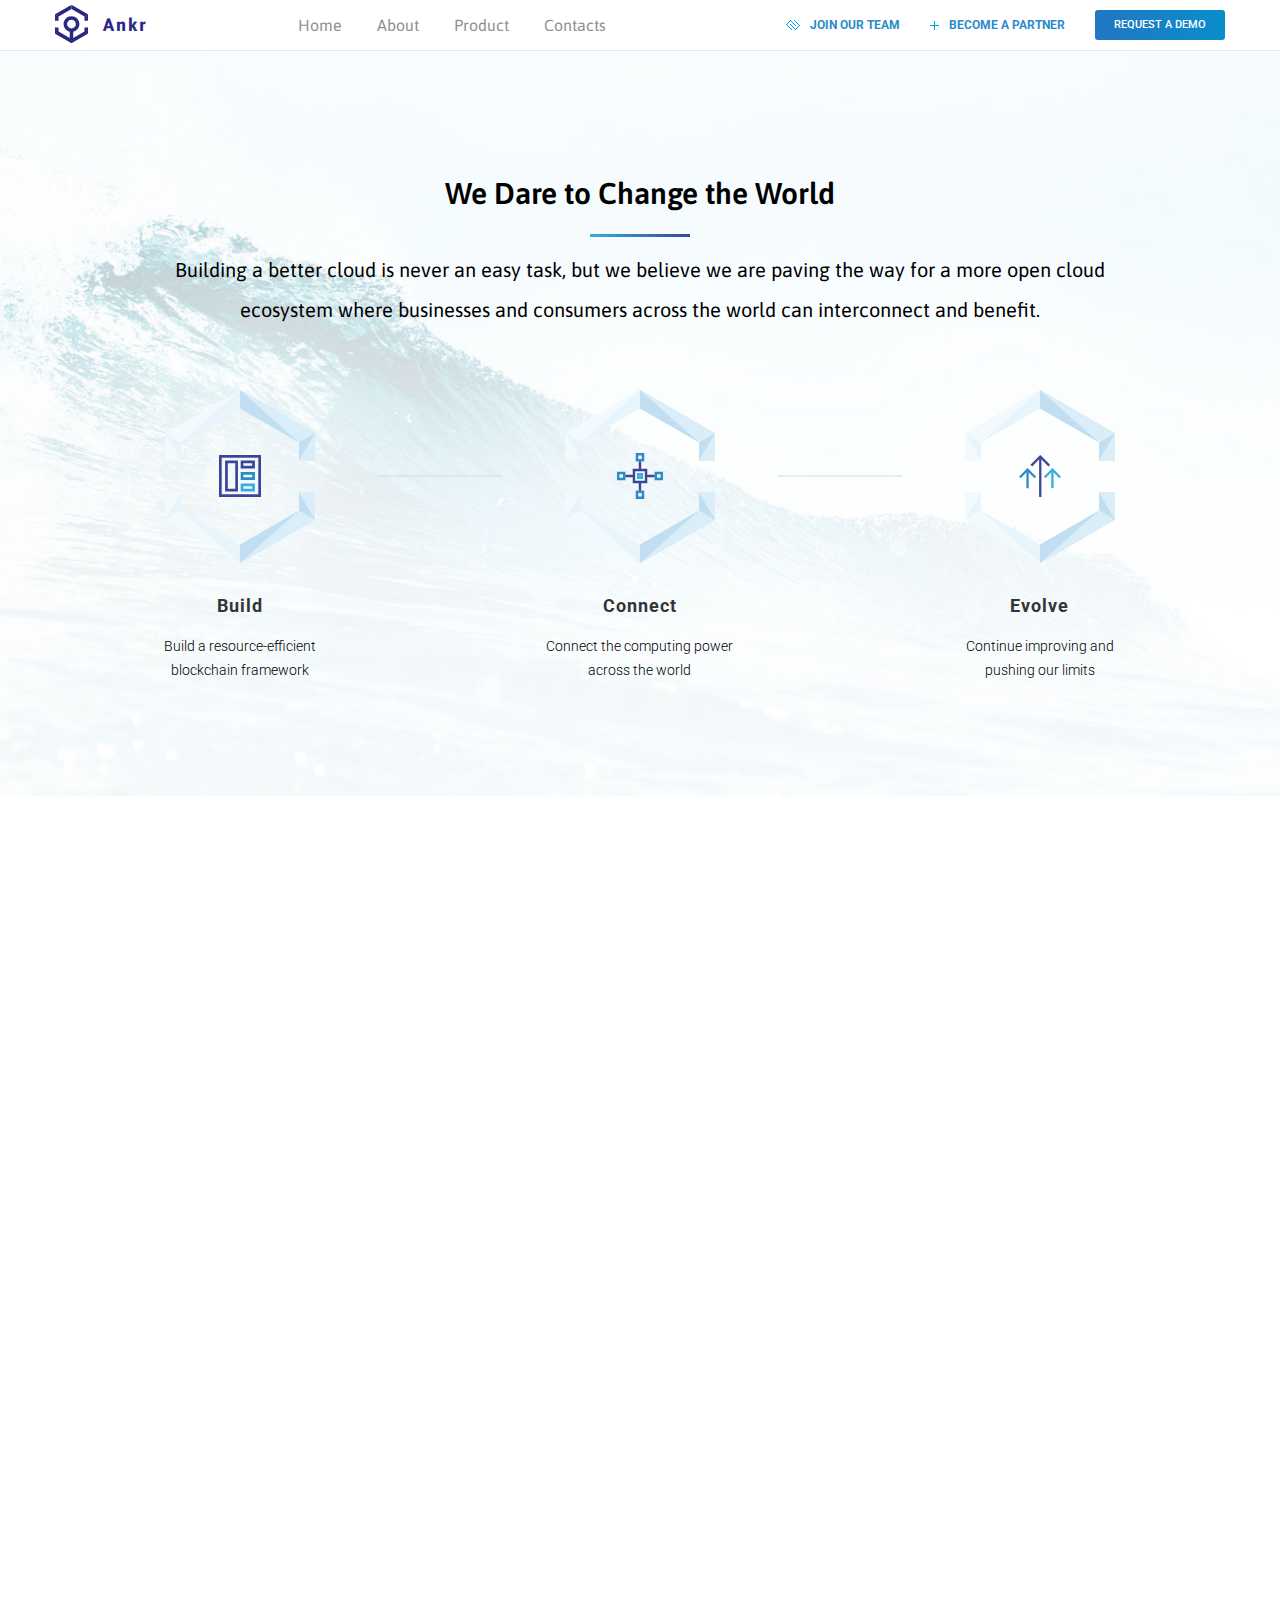
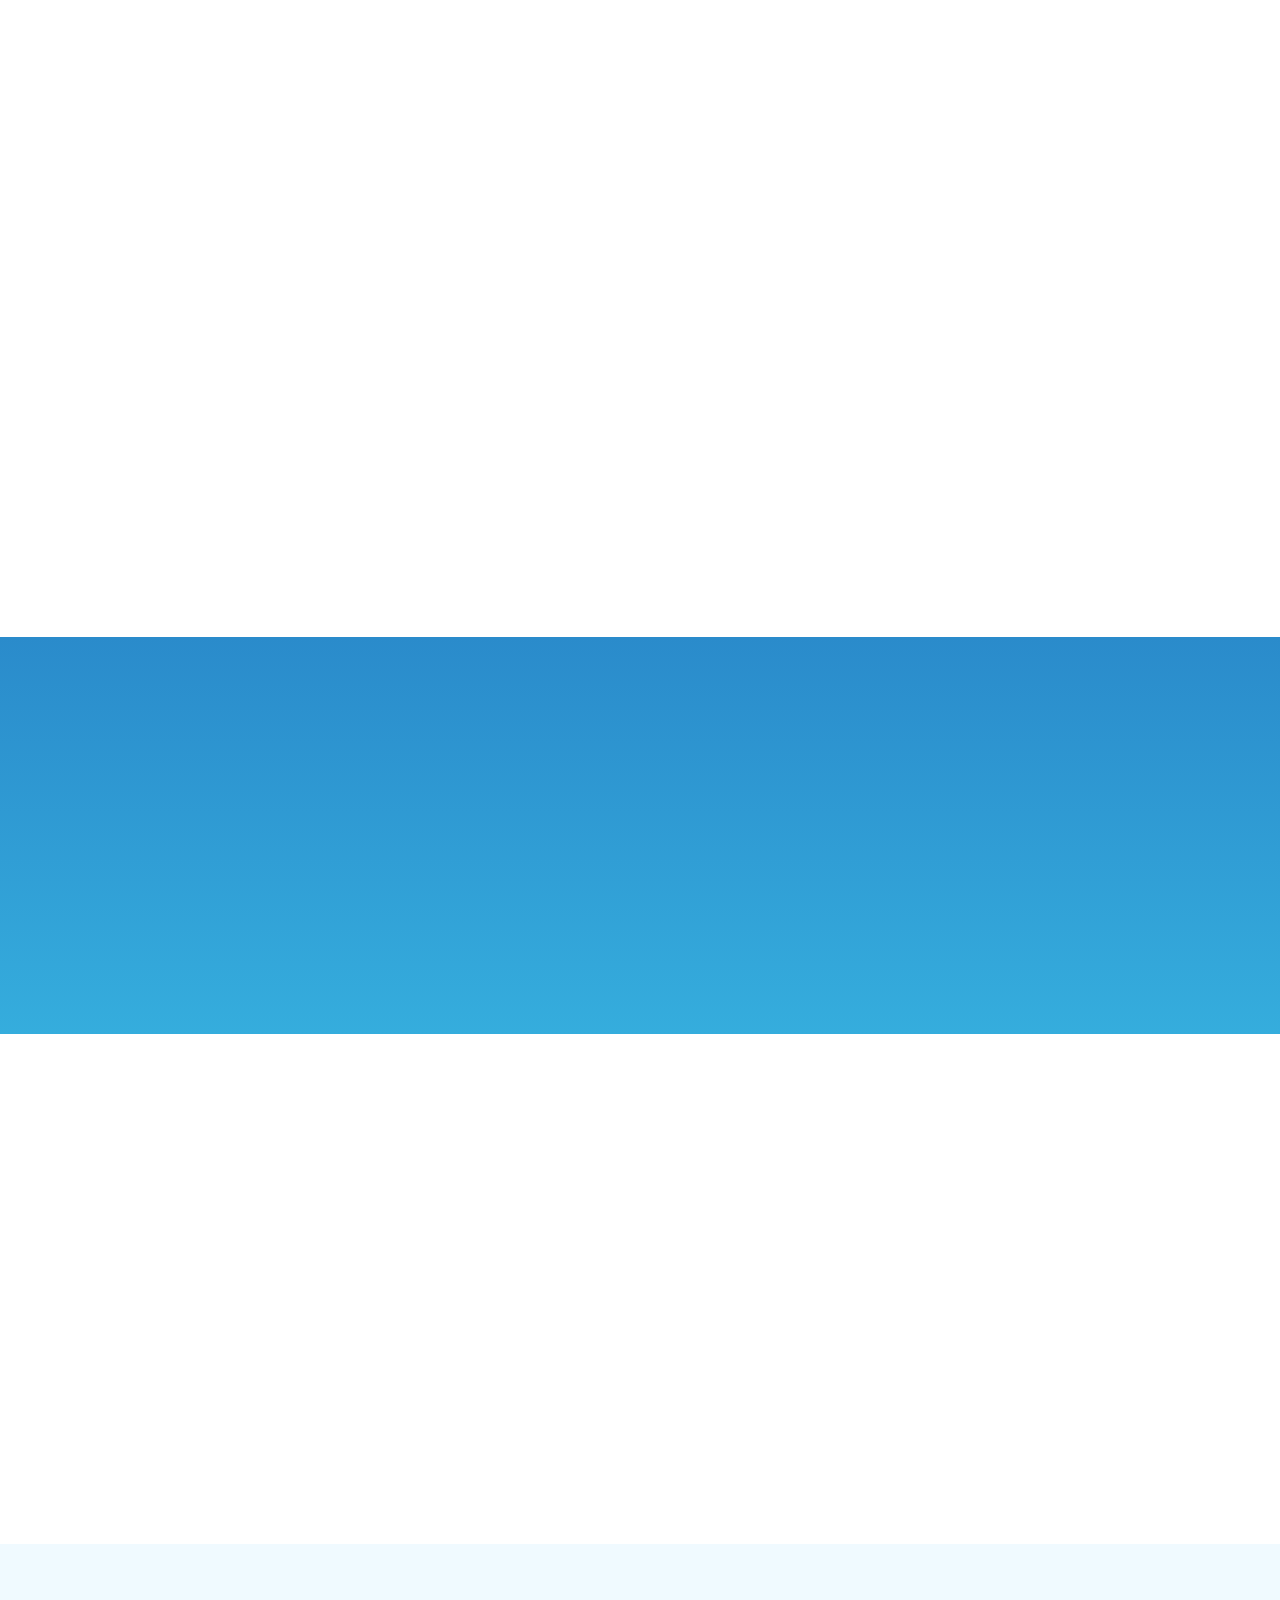
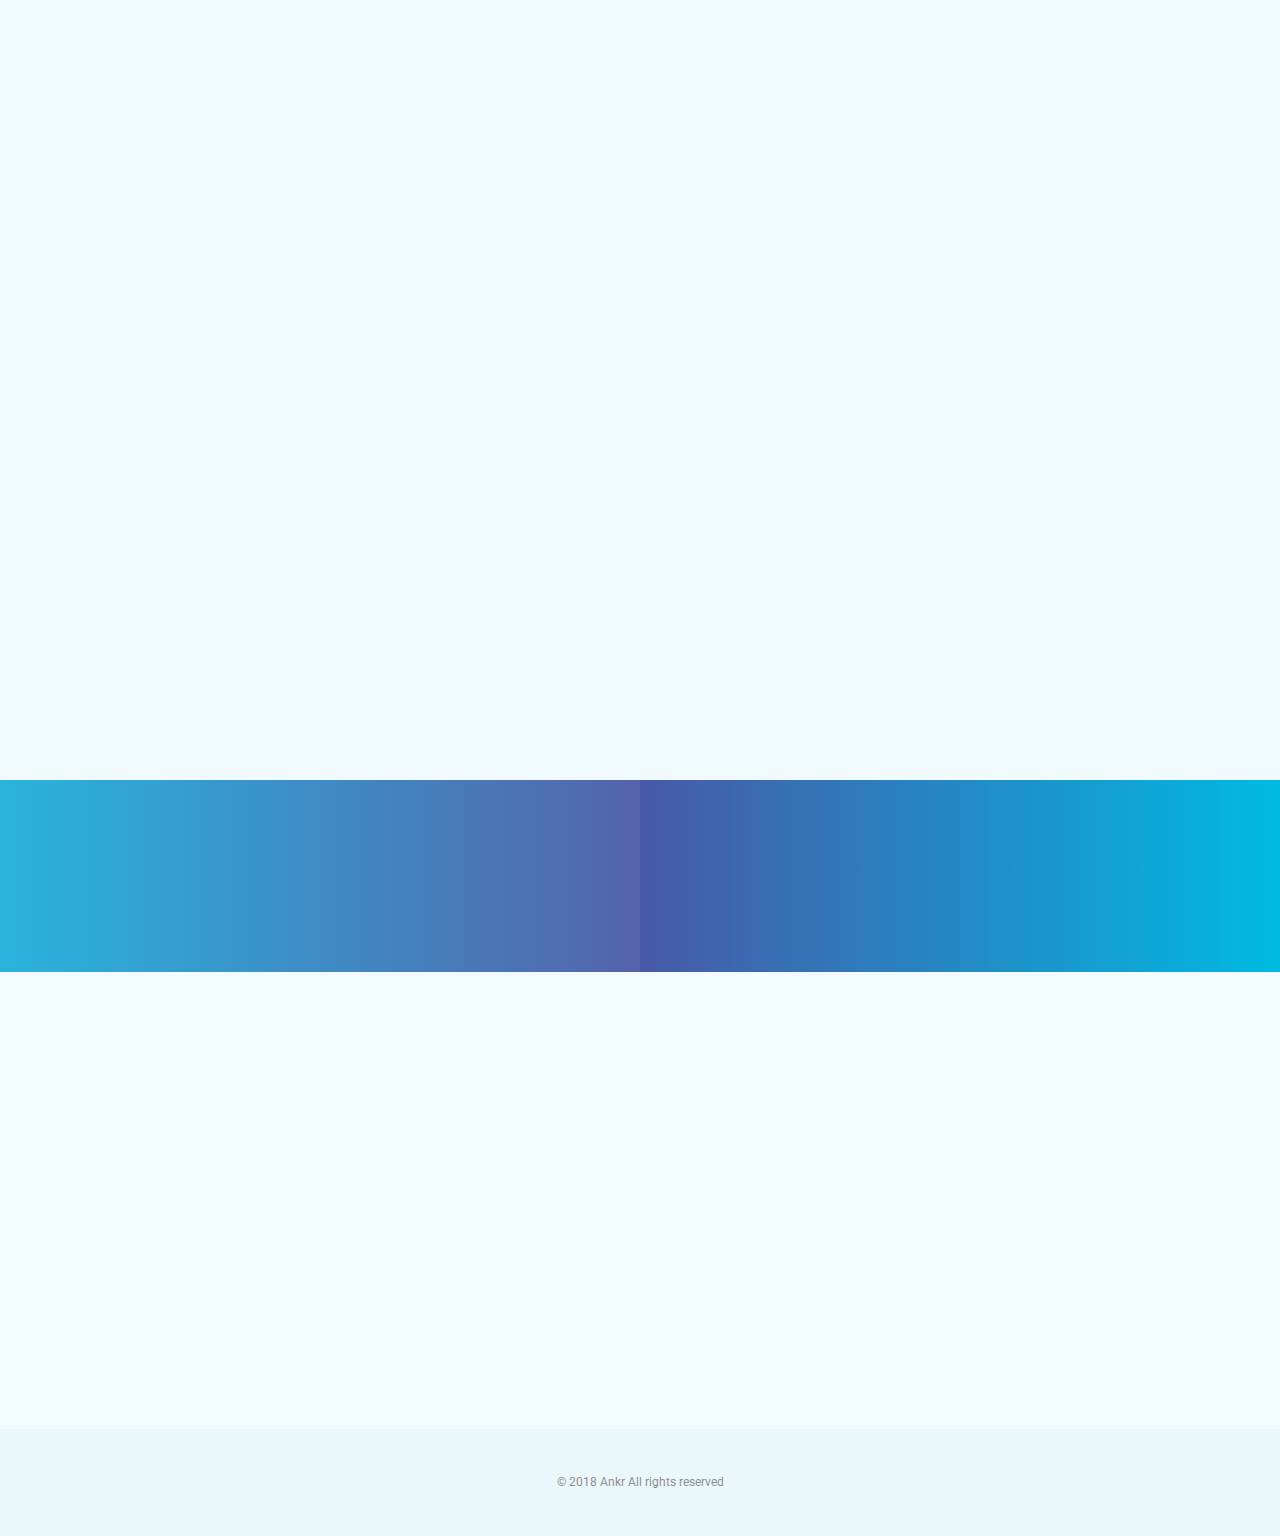
==== commit 9b660d62: "big changes 04.03.19" ====
--- a/about.html
+++ b/about.html
@@ -7,7 +7,7 @@
 	<meta property="og:type" content="website" />
 	<meta property="og:title" content="Ankr - Distributed Cloud Computing Network" />
 	<meta property="og:description" content="A World Powered by US" />
-	<meta property="og:url" content="ankr.network" />
+	<meta property="og:url" content="ankr.com" />
 	<meta property="og:image" content="img/.png">
 	<meta property="og:image:type" content="image/png">
 	<meta property="og:image:width" content="180"> <!-- size of og:image -->
@@ -434,7 +434,7 @@
 									</div>
 								</div>
 
-								<div class="col-xxs-12 col-xs-6 col-md-3 animate-box">
+								<!-- <div class="col-xxs-12 col-xs-6 col-md-3 animate-box">
 									<div class="team__person animation">
 										<div class="team__person_image" style="background-image: url('img/wenli.jpg')"><a href="#persons-info" class="modal-open"></a></div>
 										<div class="team__person_description">
@@ -442,9 +442,9 @@
 											<p class="team__person_pos">Researcher</p>
 										</div>
 									</div>
-								</div>
-
-								<div class="col-xxs-12 col-xs-6 col-md-3 animate-box">
+								</div> -->
+
+								<!-- <div class="col-xxs-12 col-xs-6 col-md-3 animate-box">
 									<div class="team__person animation">
 										<div class="team__person_image" style="background-image: url('img/quan.jpg')"><a href="#persons-info" class="modal-open"></a></div>
 										<div class="team__person_description">
@@ -452,7 +452,7 @@
 											<p class="team__person_pos">Researcher</p>
 										</div>
 									</div>
-								</div>
+								</div> -->
 
 								<!-- <div class="col-xxs-12 col-xs-6 col-md-3 animate-box">
 									<div class="team__person animation">
@@ -484,7 +484,7 @@
 									</div>
 								</div> -->
 
-								<div class="col-xxs-12 col-xs-6 col-md-3 animate-box">
+								<!-- <div class="col-xxs-12 col-xs-6 col-md-3 animate-box">
 									<div class="team__person animation">
 										<div class="team__person_image" style="background-image: url('img/wei.jpg')"><a href="#persons-info" class="modal-open"></a></div>
 										<div class="team__person_description">
@@ -492,9 +492,9 @@
 											<p class="team__person_pos">Software Engineer</p>
 										</div>
 									</div>
-								</div>
-
-								<div class="col-xxs-12 col-xs-6 col-md-3 animate-box">
+								</div> -->
+
+								<!-- <div class="col-xxs-12 col-xs-6 col-md-3 animate-box">
 									<div class="team__person animation">
 										<div class="team__person_image" style="background-image: url('img/haifa.jpg')"><a href="#persons-info" class="modal-open"></a></div>
 										<div class="team__person_description">
@@ -502,7 +502,7 @@
 											<p class="team__person_pos">Software engineer</p>
 										</div>
 									</div>
-								</div>
+								</div> -->
 
 							</div>
 						</div>
@@ -719,7 +719,7 @@
 
 				</div>
 
-				<div class="investors__table_item ngc">
+				<div class="investors__table_item ngc hidden">
 					<a href="javascript:void(0);"></a>
 					<svg version="1.1" xmlns="http://www.w3.org/2000/svg" xmlns:xlink="http://www.w3.org/1999/xlink" x="0px" y="0px"
 					viewBox="0 0 493.4 201.8" style="enable-background:new 0 0 493.4 201.8;" xml:space="preserve">
@@ -820,7 +820,7 @@
 
 				</div>
 
-				<div class="investors__table_item kucoin">
+				<div class="investors__table_item kucoin hidden">
 					<a href="javascript:void(0);"></a>
 					<svg width="600pt" height="226pt" viewBox="0 0 600 226" version="1.1" xmlns="http://www.w3.org/2000/svg">
 						<g id="#004173fe">
@@ -839,13 +839,13 @@
 
 				</div>
 
-				<div class="investors__table_item ok">
+				<div class="investors__table_item ok hidden">
 					<a href="javascript:void(0);"></a>
 					<svg width="1172pt" height="233pt" viewBox="0 0 1172 233" xmlns="http://www.w3.org/2000/svg"><path d="M96.36 1.46c22.76-2.4 46.55-.26 67.43 9.62 15.59 7.37 29.48 18.51 39.55 32.56 15.2 21.13 22.49 47.39 22.23 73.29.11 26.03-7.52 52.43-23.26 73.34-17.31 23.1-44.74 38.01-73.39 40.82-25.35 2.68-52.1-.65-74.38-13.67-23.35-13.1-40.71-35.83-48.27-61.41-8.4-28.24-7.65-59.27 2.58-86.94 8.47-22.93 25.19-42.76 46.68-54.52C68.03 7.36 82.05 3.02 96.36 1.46m3.26 37.29c-18.78 3.19-35.18 16.44-43.04 33.68-8.51 18.43-10.01 39.41-7.82 59.37 2.07 17.8 8.62 35.95 22.24 48.17 11.6 10.55 27.46 15.65 43.01 15.11 15.87.26 31.88-5.6 43.14-16.91 13.04-12.57 18.83-30.73 20.69-48.34 1.62-16.98.46-34.48-5.24-50.65-4.88-13.81-14.21-26.34-27.11-33.55-13.72-8.05-30.43-9.43-45.87-6.88zM258.84 1.94c16.12.01 32.24 0 48.36.01.03 36.71-.02 73.43.02 110.15 26.58-36.7 53.06-73.47 79.65-110.16 18.65.02 37.31-.02 55.96.02-28.05 37.99-56.42 75.74-84.53 113.68 30.08 38.8 60.31 77.49 90.26 116.39-19.94.04-39.88-.01-59.82.03-27.32-37.5-54.44-75.15-81.74-112.67-.03 37.55.06 75.11-.04 112.66-16.04-.02-32.08 0-48.11-.01-.03-76.7-.02-153.4-.01-230.1zm223.57.35c10.78.25 21.58-.28 32.35.34l-.62.71c1.47.04 2.95.1 4.44.17l-.21.72c1.62.15 3.13.73 4.64 1.35 1.92 1.22 3.6 2.75 5.35 4.17.85 1.14 1.67 2.32 2.61 3.4.36 1.12.62 2.26.78 3.43l.75-.14c.21 3.39.2 6.78-.03 10.17l-.72-.22c-.17 1.19-.44 2.35-.81 3.49-1.97 2.17-3.66 4.86-6.51 5.94l.29.47c-3.58 1.85-7.1 4.07-11.36 3.66l6.56 1.16c1.08.3 2.09.75 3.05 1.34.35-.06 1.05-.17 1.4-.23l.14 1.39 1.79-.44.17 1.12c1.12.19 2.11.66 2.96 1.43l.21.75 1.03-.06-.27 1.12 1.13-.17.04 1 .74.22c.54.82 1.07 1.66 1.59 2.5.48 1.2.79 2.45.93 3.75l.6-.52c.25 3.42.25 6.85-.02 10.27l-.62-.28c-.16 1.24-.46 2.44-.89 3.61-1.55 3.22-4.17 5.83-7.02 7.92-.49.27-1.45.83-1.94 1.1-.65.2-1.96.61-2.61.81l.18 1.11c-.38-.08-1.15-.23-1.53-.31-1.02.87-2.23 1.29-3.63 1.24l.19.61c-1.8.12-3.6.24-5.38.31l.57.64c-10.09.55-20.21.11-30.31.32.1-26.45.13-52.91-.01-79.37m10.14 8.25c.17 8.65.15 17.31.02 25.96 5.71-.09 11.44-.1 17.16-.1l-.44-.9c.83-.02 2.49-.07 3.32-.1l.04-.68c1.21-.35 2.39-.81 3.58-1.26 2.03-1.58 3.62-3.61 5.47-5.38-.17-.39-.52-1.15-.69-1.53l1.34.22c.01-2.33.04-4.66.03-6.98-.81-1.39-1.54-2.82-2.04-4.34l-.87.06.06-1.11-1.16.17.18-.93c-1.26-.25-2.38-.86-3.49-1.46a16.51 16.51 0 0 0-3.72-.88l.35-.71c-6.38.07-12.76.09-19.14-.05m-.01 34.02c.18 9.62.18 19.25 0 28.88 6.44-.23 12.88-.14 19.32-.06l-.72-.84 4.47-.18-.13-.8c2.69-.05 4.57-2.17 6.82-3.33.44-1.3 1.32-2.34 2.42-3.16-.17-.37-.5-1.11-.66-1.48l1.27.21c.07-2.68.14-5.37.05-8.06-.88-1.21-1.47-2.58-2.06-3.94-.27-.33-.79-.98-1.05-1.31l-.76.07.04-.81c-1.79-1-3.55-2.02-5.31-3.05-2.59-.78-5.23-1.37-7.95-1.39l.48-.69c-5.41.07-10.82.16-16.23-.06zM550.48 2.3c3.66.06 7.32.06 10.98.01-.13 23.69-.04 47.38-.04 71.07 11.08-.23 22.17.05 33.25-.14-.12 2.81-.12 5.62-.02 8.44-14.72-.12-29.44-.07-44.16-.03.09-26.45.13-52.9-.01-79.35zm83.01.38c5.38-.46 10.78-.43 16.16-.04l-.4.64c2.5-.01 4.91.63 7.28 1.37l-.07.91c.56-.1 1.67-.31 2.22-.41l-.46 1.07c1.55.12 2.98.76 4.38 1.43l-.13.73c1.14.18 2.18.63 3.11 1.35l-.05.44c2.17 1.22 3.88 3.03 5.31 5.04 1.07 1.37 2.44 2.59 2.92 4.33l.93.19-.24 1.8 1.35.09c-.1.47-.29 1.41-.39 1.88l1.37.15-.24 1.33a7.167 7.167 0 0 1 1.26 3.7l.68-.24c.06 1.45.12 2.91.17 4.37l.81-.54c.12 2.19.21 4.39.21 6.59l.71-.64c.04 3.49.03 6.97-.01 10.46l-.7-.47c-.01 2.14-.12 4.28-.23 6.42l-.72-.36c-.08 1.56-.21 3.14-.84 4.59-.55 1.79-1.1 3.64-2.37 5.08l.16 1.3-1.02.24c-.47 2.59-2.47 4.62-4.31 6.37l.32.71-1.15-.14.09 1.19-1.13-.18.13 1.08-1.1.1-.04 1.09-.63-.35c-1.74 1.84-3.75 3.89-6.35 4.3l-.23 1.03-1.22-.12c-1.09.82-2.34 1.25-3.73 1.29l.37.65c-2.8.6-5.58 1.4-8.47 1.19l.54.69c-4.14.16-8.27.16-12.39-.01l.4-.71c-1.81-.02-3.6-.11-5.38-.2l.37-.83c-.85-.02-2.55-.05-3.4-.06l.38-.74c-1.25-.22-2.47-.57-3.64-1.03-1.72-.87-3.5-1.72-4.85-3.12-2.58-1.23-4.32-3.62-6.35-5.54-1.37-1.79-3.47-3.3-3.59-5.74l-.71.27c-.55-1.39-1.17-2.76-1.36-4.26l-1.02.02c.06-.36.17-1.08.23-1.44a6.528 6.528 0 0 1-1.2-3.57l-.67-.01c-.09-1.35-.15-2.7-.18-4.05-.2.03-.61.1-.81.13-.37-6.71-.45-13.45.04-20.17l.75.41c.03-1.49.09-2.98.17-4.46l.8.62.16-3.48.82.22c-.06-2.01.99-3.72 1.99-5.37.46-.95.93-1.89 1.41-2.84l.52.07c.61-1.41 1.44-2.73 2.63-3.72.21-.34.62-1.03.82-1.37l.94.1-.21-1.35 1.12.53-.14-1.19.86.02c1.7-1.85 3.73-3.82 6.31-4.23l.08-1.06 1.86.36.16-1.44c.33.09 1 .29 1.33.39 1.09-.95 2.38-1.4 3.89-1.38l-.58-.59c1.44-.08 2.88-.15 4.33-.2l-.14-.68m3.97 7.9l-.12.83c-1.76.08-3.51.18-5.24.3l.5.78c-2.37-.19-3.9 1.89-6.11 2.15l-.18 1.18c-.39-.11-1.17-.32-1.56-.43-.12 1.21-.77 2.02-1.96 2.42-.23.25-.7.74-.93.98-.42 1.09-1.2 1.78-2.32 2.06.04.43.13 1.27.17 1.69l-1.03-.11c-.18 1.76-1.11 3.28-2.31 4.52.14.4.43 1.21.57 1.61l-1.23-.49c-.06.9-.17 2.7-.23 3.61l-.88-.39c.02 1.78-.11 3.57-.23 5.35l-.73-.39c-.04 4.82.07 9.64-.06 14.45l.73-.4c.12 2.86 1.2 5.55 1.45 8.39l1.05-.24c-.1.5-.29 1.52-.39 2.02l1.38.29c-.12.34-.36 1.03-.48 1.38 1.11.72 2.14 1.78 2.24 3.18 2.29 2.23 4.16 5.03 7.15 6.44l-.39.55c.65.31 1.97.92 2.62 1.22.35-.08 1.06-.25 1.41-.33l-.03 1.16c.82.05 2.45.15 3.27.21l-.31.75c3.89-.01 7.63 1.31 11.54 1.1l-.61-.77c1.64-.08 3.28-.2 4.93-.33 1.29-.55 2.6-1.04 3.9-1.59 1.1-.55 2.19-1.13 3.43-1.35l.22-1.12c.36.06 1.07.19 1.42.25a4.068 4.068 0 0 1 2.06-2.36c.24-.25.71-.75.94-.99.54-.85 1.23-1.54 2.1-2.05 1.23-2.7 2.94-5.17 4.09-7.92 3.23-9.04 2.56-18.78.94-28.05l-.65.56c-.36-1.8-.99-3.52-1.3-5.32l-.95.26v-1.91l-.69-.38c-.9-1.28-1.74-2.6-2.49-3.96l-.85.22.29-1.25-.89.29-1.32-1.28.17-.47c-1.05-.65-2.06-1.34-3.07-2.04-1.9-1.02-3.74-2.3-5.93-2.6l.04-.64c-1.43-.07-2.86-.14-4.28-.22l.43-.78c-3.1.08-6.2.08-9.29-.04zm86.13-7.9c6.01-.48 12.06-.42 18.08-.02l-.45.64c3.2-.17 6.27.81 9.39 1.39l-.18.89c.57-.11 1.71-.34 2.28-.46-.01 2.17-.14 4.32-.28 6.48l-1.01-.19c.14.6.42 1.8.56 2.39-1.19-.13-2.38-.27-3.55-.4l.24-.76c-1.43-.06-2.86-.13-4.27-.21l.32-.78c-2.15-.02-4.26-.17-6.39-.26l.36-.79c-5.17-.29-10.21.68-15.32 1.07l.1.73c-.67.06-2.02.19-2.7.26a47.052 47.052 0 0 0-10.19 6.12c-.19.24-.57.71-.76.95-.47.92-1.14 1.63-2.01 2.14-1.04 2.59-3.28 4.65-3.52 7.56l-.64-.14c-.06.86-.18 2.59-.23 3.45l-.77-.57c-.03 1.91-.13 3.83-.21 5.74l-.81-.83c.11 3.9.12 7.81 0 11.71l.72-.51c-.14 3.29 1.02 6.39 1.49 9.6l1.05-.36c-.13.38-.4 1.14-.53 1.52 1.05 1.28 2.27 2.65 2.19 4.45l.61.02c1.96 2.92 4.5 5.45 7.47 7.35l-.18.78c.37-.06 1.11-.19 1.48-.26.98.71 1.97 1.43 2.95 2.15.42-.1 1.24-.29 1.65-.39l-.29 1.18c1.46.08 2.93.18 4.4.29l-.39.73c6.11.47 12.25.27 18.36.09l1.3 1.24-.79-2.04c1.14-.07 3.43-.23 4.58-.3l-.26-.75c1.5-.12 3.02-.24 4.54-.34.44 2.65.71 5.34.79 8.03-2.49.83-5.05 1.47-7.69 1.49l.74.64c-2.14.14-4.27.3-6.4.24l.06.72c-4.66.17-9.32.2-13.98-.01l.15-.69c-1.8-.02-3.57-.09-5.35-.17l.42-.78c-2.14.01-4.16-.65-6.19-1.24l-.03-.99c-.54.08-1.6.24-2.13.32l.17-1.02c-1.5-.13-2.81-.82-4.13-1.44l.11-.69c-1.55-.07-2.63-1.03-3.32-2.33l-.78.39.21-1.26-1.26.33.16-.88a4.944 4.944 0 0 1-2.42-2.09c-.21-.24-.61-.72-.82-.96-1.25-2.08-3.27-3.68-3.99-6.07-1.08-1.62-2-3.4-1.98-5.4l-.83.2c-.03-.83-.08-2.5-.11-3.33l-.72.35c-1.46-7.28-1.65-14.7-.98-22.1l.58.1c.09-2.67 1.02-5.21 1.11-7.87l.78 2.53c-.21-1.99.23-3.76 1.31-5.33-.04-.3-.13-.9-.18-1.2l1-.2c.26-2.49 2.45-4.07 3.48-6.23l.37.22c2.58-4.18 6.85-7.55 11.4-9.28l.21-1.02c.3.07.9.2 1.2.27 1.13-.9 2.45-1.36 3.98-1.37l-.69-.56c2.43-.51 4.84-1.22 7.35-1.3l.01-.58zm44.91-.38c3.65.06 7.32.06 10.98.01-.21 12.51.1 25.04-.16 37.55l1.86-.42c.96-2.04 2.68-3.54 4.18-5.17l.84-1.04c1.76-2.57 4.18-4.57 6.03-7.06.48-.84 1.12-1.52 1.95-2.04.84-1.79 2.75-2.73 3.57-4.55l.73-.22-.06-1.07.67.3c1.35-2.43 3.36-4.37 5.32-6.3.18-.25.55-.75.73-.99 1.53-2.19 3.37-4.13 5.23-6.05.18-.27.54-.8.73-1.07.32-.42.96-1.27 1.29-1.69 4.54-.39 9.12.02 13.69-.22-1.97 1.66-3.77 3.49-5.26 5.57-.53.8-1.19 1.48-1.97 2.02-1.23 1.78-2.63 3.46-4.31 4.84l-.72 1c-1.51 2.64-4.32 4.25-5.64 6.99l-.68-.35.1 1.1-.74.24c-1.48 2.65-4.37 4.24-5.58 7.01l-.45-.23c-.38 1.05-1.04 1.86-1.99 2.41a23.956 23.956 0 0 1-4.37 4.89l.1.91-1.22-.26.53 1.28-1.41-.43.38 1.32-4.3.27 3.38.76c.24.51.7 1.53.93 2.04l.9-.4-.4 1.35 1.27-.25-.28 1.2.84-.17c1.4 2.62 4.02 4.28 5.76 6.68a7.1 7.1 0 0 1 1.95 2.46l.76-.15-.12 1.2 1.2-.05-.41 1.07.9-.28c1.54 3.09 4.75 4.94 6.66 7.81.9.6 1.56 1.4 1.97 2.42l.54-.2c.29.34.85 1.01 1.13 1.35l-.16.48c2.29 2.19 4.54 4.46 6.52 6.95.9.6 1.56 1.41 1.99 2.43l.61-.22.13 1.04.93.3-.23.59c1.05.76 2.13 1.53 3.21 2.28-4.75.03-9.51.26-14.25-.04-.3-.4-.91-1.18-1.21-1.58a5.468 5.468 0 0 1-2-2.48l-.76.24.28-1.2-1.15.05.22-.71a24.829 24.829 0 0 1-4.52-4.92c-.8-.58-1.49-1.27-2.06-2.07-.18-.36-.53-1.08-.71-1.43l-.55.24c-1.04-2.32-3.46-3.56-4.67-5.78a8.549 8.549 0 0 1-2.04-2.03c-.19-.27-.55-.81-.74-1.08-1.46-1.57-3.13-2.97-4.16-4.88-1.03-.51-1.74-1.32-2.12-2.42l-.72.24.19-1.13-.81-.08c-1.43-2.65-4.31-4.14-5.59-6.9l-1.84-.44c.26 12.83-.03 25.67.15 38.51-3.66-.05-7.31-.05-10.96 0 .09-26.45.11-52.9-.01-79.35zm98.67.28c5.82-.32 11.65-.32 17.46.08l-.36.71c1.73 0 3.48.07 5.24.13l-.05.84c1.38.05 2.76.11 4.16.18l-.23 1.04c.59-.1 1.76-.31 2.35-.41-.07 2.15-.21 4.3-.35 6.45l-.97-.19c.14.6.4 1.8.54 2.4-1.22-.15-2.43-.28-3.63-.42l.46-.73c-1.49-.07-2.98-.15-4.45-.24l.43-.76c-2.21-.02-4.38-.19-6.56-.3l.61-.74c-3.03.09-6.05.04-9.07.14-2.04.79-4.25.86-6.39.91l.14.66c-.66.1-1.98.31-2.65.41-1.16.52-2.37.88-3.61 1.08l.47.65c-2.64.05-4.03 2.62-6.38 3.42l.19 1.08-1.37-.57.54 1.23-1.3-.25.37 1.3-.82-.3a41.41 41.41 0 0 1-2.12 3.21c-1.21 1.98-2.04 4.16-3.16 6.18-.07.71-.19 2.15-.26 2.86l-.75-.38c-.05 2.11-.22 4.2-.31 6.3l-.7-.25c.08 3.5.08 6.99-.01 10.48l.71-.49c.1 2.13.28 4.26.29 6.39l.84-.33c.05.87.17 2.62.22 3.49l.8-.36c-.36 2.29 1.94 3.6 2.04 5.72 2.55 2.68 4.8 5.72 8.03 7.65l-.12.47c1.7.19 3.22 1.04 4.48 2.19.39-.08 1.17-.23 1.56-.31l-.14 1.14c1.41.07 2.83.16 4.26.25l-.33.75c6 .2 12.08.81 18.04-.24 1.77-.47 3.57-.76 5.43-.8l-.36-.72c1.52-.12 3.05-.23 4.58-.33.45 2.73.73 5.48.81 8.25-.89.04-2.69.13-3.58.17l.51.85c-1.54.06-3.06.1-4.57.14l.64.73c-2.54.21-5.09.35-7.62.25l.7.77c-4.45.13-8.9.13-13.34-.06l.13-.63c-3.32-.03-6.76-.42-9.63-2.2-.37.07-1.11.22-1.48.29l.07-1.03c-2.32-.12-4.16-1.58-6.17-2.51l.1-.69c-1.5.12-2.54-.75-3.22-1.98-.25-.19-.77-.57-1.02-.75-1.31-.8-2.47-1.81-3.13-3.21l-.76-.12.05-.78c-1.77-1.65-3.34-3.66-4.12-5.97-1.32-1.52-1.92-3.5-2.08-5.48l-.78.35c-.03-.88-.1-2.64-.13-3.53l-.8.6c-.09-1.87-.21-3.75-.23-5.63l-.74.77c-.31-5.81-.36-11.65.09-17.46l.66.3c.01-3.73 1.06-7.57 3.16-10.67-.05-.33-.16-1-.22-1.33l1.28-.19c-.02-.36-.08-1.08-.11-1.43 2.87-3.92 5.6-8.13 9.77-10.81 1.15-1.12 2.68-1.73 3.85-2.84.36.03 1.08.1 1.44.13l.2-1.28 1.32.2c1.87-1.57 4.27-2.18 6.68-2.2l-.34-.79c1.84-.06 3.67-.14 5.53-.16l-.71-.74zm44.31-.28c3.65.06 7.32.06 10.98.01-.16 11.47.01 22.95-.09 34.42 2.16-.03 4.32-.04 6.5-.06l-.67 2.29 1.41-1.73 3.59.18-2.63-.94c3.09.3 6.2.28 9.31.16l-.74.76 3.65-.08-.45-.85c.93.04 2.79.1 3.72.14l-1.36.9 2.58-.31.94-1.49.24 1.67c2.67-.1 5.35-.1 8.04-.01l.51-1.75.46 1.73c1.73-.02 3.46-.01 5.21.04l-.27-1.01 1.09.36c-.28-11.49.07-22.98-.18-34.46 3.48.11 6.98.12 10.47-.03-.15 26.49-.13 52.98-.01 79.48-3.49-.15-6.97-.14-10.45-.03.21-12.04-.07-24.08.14-36.12-13.68.21-27.38.14-41.07.04.03 12.01-.07 24.02.05 36.04-3.66-.05-7.31-.06-10.96 0 .09-26.45.12-52.9-.01-79.35zm107.21.06c3.75-.02 7.52-.03 11.28 0 .37 1.7.62 3.42.83 5.16l1.29-1.44c-.15.48-.44 1.43-.58 1.91.79 1.06 1.21 2.26 1.26 3.61l1.04-.03c-.07.36-.2 1.07-.26 1.43a7.335 7.335 0 0 1 1.27 3.61l.96-.06c-.06.36-.17 1.09-.23 1.46a8.068 8.068 0 0 1 1.27 3.6l.91-.09c-.03.37-.1 1.1-.13 1.46.64 1.15 1.06 2.39 1.26 3.71l.62-.19c.43 1.74.96 3.46 1.35 5.22l.64-.21c.41 1.73.97 3.42 1.34 5.17l.64-.18c.39 1.73.99 3.41 1.36 5.16l.64-.13c.41 1.72.98 3.4 1.35 5.14l.62-.15c.42 1.71 1 3.38 1.38 5.11l.57-.12c.44 1.71 1.06 3.36 1.38 5.1l.64-.06c.45 1.7 1.02 3.38 1.41 5.11l.56-.19c.38 1.59.9 3.15 1.49 4.69.63 1.11.96 2.33.98 3.65l1.16-.41c-.13.39-.39 1.19-.52 1.59 1.01.98 1.46 2.25 1.37 3.79l1.15-.35c-.13.39-.38 1.16-.5 1.54 1.06 1.29 1.52 2.84 1.38 4.65l.8-1.69.12 2.8c-3.63-.18-7.25-.13-10.86-.1-.25-.94-.5-1.87-.73-2.8-.51-1.12-.85-2.29-1.01-3.51l-.55.21c-.39-1.59-.9-3.13-1.49-4.64-.49-1.12-.81-2.28-.95-3.49l-.58.11c-.43-1.69-1.08-3.32-1.32-5.06-12.65-.03-25.3.05-37.94-.04l.07 1-.66.06c-.43 1.74-.98 3.43-1.29 5.19l-.76-.55-.28 3.5-.63-.37c-.41 1.82-1.05 3.59-1.22 5.45l-.85-.63-.28 3.48-1.05-.08c.1.53.3 1.59.4 2.11-4.13-.02-8.29.34-12.38-.32l1.77-.77c.19-1.25.6-2.42 1.23-3.52-.05-.35-.14-1.06-.19-1.42l.96.1c.3-1.75.91-3.42 1.34-5.13l.64.08c.11-1.32.54-2.52 1.28-3.61-.07-.36-.2-1.08-.27-1.44l1 .12c.09-1.33.5-2.55 1.23-3.66-.04-.34-.14-1.03-.19-1.38l.96-.11c.1-1.32.55-2.51 1.33-3.58-.13-.39-.4-1.17-.54-1.56l1.11.55a9.65 9.65 0 0 1 1.22-3.87c-.07-.61-.22-1.82-.3-2.42l1.24 2.79c-.38-2.05.01-3.86 1.16-5.43-.12-.56-.35-1.68-.47-2.25l1.29 2.25c-.3-1.93.1-3.6 1.22-5.01-.07-.38-.21-1.13-.29-1.51l1.05.17c-.08-1.43.35-2.64 1.3-3.64-.12-.39-.36-1.17-.47-1.56l1.13.31c.03-1.3.36-2.5.99-3.6a49.26 49.26 0 0 0 1.48-4.6l.64.03c.26-1.72.91-3.34 1.37-5.01h.62c.27-1.73.9-3.36 1.37-5.03l.57.08c.36-1.72.93-3.37 1.38-5.06l.66.05c.28-1.74.92-3.4 1.37-5.1l.58.14c.33-1.81.97-3.53 1.49-5.29m4.55 10.77l.83 1.48-1.35-.51c-.06.88-.19 2.63-.25 3.51l-.68-.34c-.19 1.24-.5 2.44-.94 3.61-.62 1.55-1.17 3.13-1.5 4.77l-.52-.48c-.12 1.3-.44 2.53-.96 3.71-.66 1.52-1.16 3.11-1.37 4.75l-.81-.46c-.05.87-.16 2.61-.21 3.48l-.65-.46c-.21 1.27-.53 2.5-.98 3.7-.61 1.51-1.17 3.05-1.49 4.65l-.58-.2c-.04 1.35-.45 2.57-1.23 3.64.08.46.26 1.36.34 1.81l-1.22-.57c-.09 1.73-.24 3.45-.45 5.16 1.07-.02 3.21-.06 4.28-.09l1.11 1.98-.4-2.53c.86-.04 2.59-.1 3.45-.13l-.4.79c2.25.27 5.94-1.54 6.61 1.95l-.76-2.64c1.21 0 3.62 0 4.83-.01l-.81.77c1.85-.14 3.72-.18 5.6-.12l-.44-.7c.83.01 2.49.04 3.32.05l.3 3.35.74-3.8 1.56 1.84-.6-2.44 1.74 2.6.09-3.88-.95.11c-.06-1.12-.16-3.35-.22-4.46l-.97 2.14c.12-1.86-.34-3.67-1.21-5.29-.44-1.15-.73-2.32-.88-3.54l-.55.2c-.37-1.58-.91-3.12-1.49-4.63a15.1 15.1 0 0 1-.95-3.56l-.74.24c-.04-1.23-.14-3.68-.19-4.91l-1.09 2.62c.26-1.9-.21-3.76-1.11-5.43-.46-1.14-.75-2.32-.88-3.54l-.56.23c-.35-1.6-.89-3.15-1.5-4.66-.46-1.14-.77-2.33-.93-3.55-.5-.05-1.48-.16-1.98-.21zm51.97-10.89c3.49.15 7 .15 10.51.02-.15 26.48-.13 52.96-.01 79.44-3.5-.13-7-.14-10.49.02.12-26.49.15-52.99-.01-79.48zm30.37.08c3.55.03 7.1.04 10.66 0 .9 1.37 1.81 2.74 2.57 4.2l.99.16c-.08.36-.24 1.09-.32 1.46 2.31.86 3.15 3.43 4.3 5.39l1.03.18c-.08.36-.26 1.1-.35 1.46 2.81.79 2.89 4.4 5.28 5.81-.07.3-.21.9-.29 1.2 2.4.73 3.1 3.46 4.34 5.36l1.02.13c-.09.38-.28 1.15-.37 1.53 2.81.76 2.92 4.39 5.31 5.81-.08.31-.25.91-.34 1.21 2.36.57 2.99 3.26 4.23 5.03 1.17.75 1.96 1.91 2.01 3.33l.59-.22c.82 1.26 1.63 2.55 2.41 3.85 1.12.82 1.85 1.96 2.04 3.37l.57-.19c.79 1.26 1.59 2.53 2.38 3.81 1.06.87 1.9 1.95 2.06 3.38l.56-.18c1.72 1.96 2.07 5.29 5.07 5.61-.14-20.59.1-41.18-.12-61.77 3.18.15 6.38.15 9.58 0-.15 26.49-.13 52.98-.01 79.47-3.48-.14-6.96-.11-10.44-.06l.29-.86c-1.31-.73-2.1-1.92-2.34-3.38l-1.02.1c.05-.41.14-1.23.19-1.64-2.22-.92-3.23-3.4-4.21-5.43l-.93.05c.03-.4.08-1.2.11-1.6-2.2-.95-3.16-3.48-4.21-5.46l-1.1-.08c.12-.39.37-1.18.49-1.58-2.5-.56-3.21-3.38-4.36-5.29l-.51.02c-1.29-2.51-3.49-4.43-4.52-7.07l-1.05-.12c.1-.37.28-1.11.38-1.48-2.41-.74-3.15-3.47-4.35-5.39l-1.03-.14c.1-.37.29-1.12.39-1.5-2.87-.73-2.93-4.4-5.32-5.82.09-.3.26-.9.35-1.19-2.48-.6-3.09-3.44-4.35-5.3l-.52.1a6.726 6.726 0 0 1-1.35-3.11l-.61.13c-.83-1.27-1.67-2.51-2.48-3.78-.28-.39-.83-1.17-1.11-1.56-.38-.02-1.13-.07-1.51-.1.13 20.51-.09 41.03.11 61.54-3.4-.13-6.8-.12-10.19-.07.09-26.44.1-52.88 0-79.32zm-592.3 148.29c3.42-.27 6.85-.38 10.29-.26l.42-1.76.46 1.76c3.8.06 7.77-.46 11.41.9 1.26.15 2.53.25 3.81.3l-.38.87c.86-.02 2.59-.05 3.46-.07l-.47 1.16c.6-.1 1.8-.28 2.39-.38-.13 1.12-.26 2.24-.37 3.36l-.61-.12c-.13 1.81-.29 3.63-.45 5.44-1.91-.7-3.89-1.24-5.9-1.53l.36-.64c-1.83-.04-3.65-.15-5.47-.24l.64-.74c-4.71.03-9.43-.27-14.12.12-1.77.63-3.66.84-5.51.95l.39.72c-1.15.06-3.43.19-4.58.25l2.06 1.33c-.56-.13-1.67-.38-2.23-.51-.6.31-1.81.93-2.41 1.24l-.1 1.08c-.41-.1-1.23-.3-1.64-.41-.15 1.32-.92 2.14-2.29 2.45l.2.72-1.21-.03.1 1.2-.64-.31c-.39 1.23-1.19 2.03-2.4 2.4.06.36.2 1.08.26 1.44l-1.09.2c-.32 2.17-2.32 3.78-2.06 6.09l-.94-.29c-.05 1.41-.11 2.82-.17 4.23l-.84-.09c-.33 6.47-.32 12.94.01 19.42l.58-.64c.31 2.04.9 4.03 1.44 6.02.84 1.21 1.59 2.5 2.06 3.91l1.12 1.92c.9.61 1.56 1.43 2 2.45l.48-.17c.32.32.96.98 1.29 1.3l-.14.5c1.25.34 2.03 1.14 2.34 2.37.38-.08 1.14-.23 1.52-.31l.15 1.02c.6.31 1.81.93 2.41 1.24.37-.04 1.09-.12 1.46-.15l-.01.91c1.24.1 2.41.46 3.5 1.06 1.29.13 2.58.25 3.88.36l-.59.69c5.19.1 10.37.09 15.56.01l-.31-.71c1.74-.12 3.5-.23 5.26-.27l-.23-.79c1.83-.17 3.66-.25 5.5-.26l-2.11-1.36 2.49.64c.13 1.67.27 3.33.38 5.01l.57-.1c.17 1.15.35 2.3.55 3.45l-.77-.39c-1.36 1-3.07 1.09-4.68 1.15l.29.8c-1.43.04-2.84.07-4.25.11l.07.7c-6.15.53-12.32.43-18.47.31-3.64-.02-7.01-1.53-10.52-2.28l.05-.93c-.55.11-1.64.32-2.19.43l.42-1.08c-1.59-.1-3.02-.77-4.41-1.45l.17-.71a6.692 6.692 0 0 1-3.21-1.31l.23-.44c-2.66-1.48-4.93-3.72-6.39-6.39l-.41.15c-1.02-2.03-2.76-3.67-3.42-5.87a17.7 17.7 0 0 1-2.15-4.85c-.68-1.45-.89-3.04-.84-4.61l-.75.38c-.69-5.81-1.45-11.6-.98-17.48l.72.65c0-2.17.1-4.33.22-6.49l.73.31c.07-2.15.69-4.2 1.2-6.28l.73.34c.17-1.22.49-2.4.96-3.53 1.1-1.98 2.41-3.83 3.59-5.76l.41.06c1.48-2.63 3.73-4.82 6.33-6.35l-.1-.43c.93-.71 1.97-1.16 3.13-1.36l.07-1.14c.51.09 1.54.28 2.05.37l-.31-1.34c.55.06 1.65.19 2.21.25v-1.31c.38.07 1.14.2 1.52.27 1-.94 2.23-1.34 3.68-1.22l-.39-.73c1.49-.07 2.98-.13 4.48-.17l-.55-.73zm70.98 6.04c0-1.49.65-2.82 1.31-4.1 3.39.17 6.8.13 10.2.03l-.25 1.13 1.5-.17c-.15.36-.46 1.06-.61 1.42 1.36 1.42 1.8 3.22 1.32 5.4l1.23-2.68c-.09.6-.26 1.8-.34 2.4 1.02 1.36 1.4 2.96 1.12 4.79l1.33-2.01c-.13.54-.4 1.62-.53 2.16a6.91 6.91 0 0 1 1.27 3.63l1-.12c-.08.38-.25 1.15-.33 1.54 1.17 1.48 1.76 3.29 2.34 5.07.51 1.11.84 2.28.99 3.52l.98-.08c-.06.35-.18 1.04-.23 1.38.68 1.15 1.12 2.4 1.3 3.74l.63-.21c.4 1.74.94 3.45 1.32 5.21l.96-.16c-.06.35-.16 1.06-.21 1.41.64 1.16 1.07 2.39 1.29 3.71l.6-.13c.43 1.72.99 3.41 1.36 5.16l.61-.19c.42 1.71 1 3.39 1.37 5.12l.62-.08c.44 1.69 1.01 3.36 1.38 5.07l.6-.06c.46 1.68 1.02 3.34 1.38 5.05l.58-.04c.46 1.66 1.09 3.29 1.38 5.01h.59c.44 1.55.98 3.06 1.5 4.59.68 1.09 1.01 2.31 1.01 3.66l1.19-.41c-.15.4-.44 1.22-.59 1.63.86 1.26 1.67 2.56 2.67 3.73-4.08.02-8.24-.51-12.25.45l.73-1.13a6.034 6.034 0 0 1-1.38-3.73l-.56.17c-.39-1.58-.92-3.11-1.46-4.63-.86-1.63-1.18-3.41-.96-5.32l-1.22 2.76c.08-.6.25-1.8.33-2.4-.52-1.16-.91-2.35-1.19-3.58l-.92-.06c.15-.41.43-1.23.57-1.64-12.72.04-25.45.14-38.18-.05-.27 1.71-.81 3.36-1.22 5.04l-.56-.48c-.1 1.3-.41 2.53-.94 3.69-.75 1.68-1.41 3.48-1.14 5.36l-1-2.23c-.07 1.15-.21 3.45-.27 4.6l-.8-.33c-.1.86-.31 2.58-.41 3.44-3.84 0-7.68-.02-11.51.06.25-.61.76-1.81 1.02-2.42l.43.38c.34-1.77.91-3.47 1.33-5.22l.64.2c.35-1.75.94-3.44 1.36-5.17l.64.17c.32-1.76.93-3.44 1.35-5.16l.64.08c.14-1.33.58-2.55 1.3-3.66-.08-.38-.24-1.12-.32-1.5l.97.3c.17-1.35.6-2.61 1.28-3.77-.03-.36-.11-1.09-.14-1.45l.93.06c.15-1.2.47-2.35.97-3.45.66-1.73 1.06-3.62 2.36-5.03-.08-.37-.22-1.12-.29-1.5l.96-.16c.11-1.28.54-2.44 1.29-3.49-.13-.47-.41-1.4-.55-1.87l1.22 1.23c-.16-1.72.3-3.17 1.39-4.35l-.64-1.84 1.25 1.11c-.14-1.66.31-3.08 1.35-4.24-.11-.38-.34-1.15-.45-1.53l1.12.25c-.07-1.49.38-2.73 1.37-3.74l-.52-1.51 1.18.24c-.13-1.48.3-2.69 1.3-3.65-.09-.39-.28-1.15-.37-1.54l1.11.05c-.19-1.47.24-2.66 1.27-3.57-.12-.42-.36-1.24-.48-1.65l1.15.45c-.05-1.36.29-2.58 1.01-3.66.51-1.54 1.04-3.07 1.46-4.63l.61.13m5.39 6.65c-.04.81-.11 2.42-.15 3.23l-.72-.2c-.37 1.79-.91 3.53-1.24 5.33l-.9-.45-.08 3.35-.78-.25c-.14 1.23-.45 2.41-.92 3.55-.64 1.55-1.15 3.15-1.44 4.8l-.72-.51c-.06.84-.17 2.52-.23 3.36l-.7-.17c-.17 1.2-.47 2.37-.91 3.5-.65 1.51-1.17 3.07-1.52 4.67l-.53-.19c-.18 1.23-.49 2.41-.94 3.56-.66 1.53-1.18 3.11-1.47 4.75l-.68-.44c-.08.82-.26 2.44-.34 3.25 11.14-.21 22.28.06 33.43-.14l-3.19-.99c-.1-.8-.32-2.38-.43-3.18l-.7.54c-.21-1.66-.73-3.25-1.37-4.79a10.8 10.8 0 0 1-.98-5.37l-.86 2.8c.11-1.89-.32-3.74-1.14-5.43-.46-1.16-.77-2.37-.94-3.6l-.7.3c-.05-.85-.14-2.56-.19-3.42l-.83.47c-.33-1.79-.86-3.53-1.28-5.3l-.64.21c-.06-.84-.19-2.51-.25-3.35l-.69.44c-.35-1.62-.87-3.2-1.44-4.75-.51-1.14-.84-2.32-.99-3.56l-.87.11.32-1.92-1.99-.21zm52.12-9.61l-.67-1.1c7.6.13 15.19.04 22.78.06l-.81.67c2.53-.04 5.07.08 7.61.25l-.39.73c1.58.02 3.22.1 4.67.87.45.28 1.37.83 1.83 1.11 3.25.31 5.61 2.94 7.89 5.01 1.79 2.1 4.1 4.31 3.98 7.3l.87-.17c.06 1.96.09 3.92.09 5.9l.7-1.89c.02 2.11.05 4.23.08 6.35l-.71-.65c-.15 1.95.38 4.28-1.16 5.84l.28 1.4-1.35.1.2 1.49c-2.9 3.35-5.74 7.52-10.19 8.78l-.16 1.01c-.35-.07-1.05-.2-1.4-.27-1.76 1.75-4.29 2.16-6.65 2.26l.4.76c-1.83.07-3.68.14-5.5.16l.64.74c-4.44.2-8.89.31-13.33.14.18 10.41-.09 20.82.15 31.22-3.67-.08-7.33-.07-10.99-.02.08-5.1.12-10.19-.02-15.29l6.6-.45-6.56-.44-.04-4.37.77.59c-.01-.89-.04-2.68-.06-3.57l-.8.5-.32-4.78 1.09 3.17.07-4.75-1.74 1.93c.54-.92 1.63-2.76 2.17-3.67l-1.17.01c.05-2.38.06-4.76.02-7.14l1.05 3.05-.44-4.26-.68.45c.05-7.08.55-14.18-.03-21.26l5.62-.46-5.53-.46c0-.76-.01-2.3-.01-3.07l.72.03v-5.54l-.93 2.57.28-5.09 5.41-.44-5.47-.45c.02-1.79.03-3.58.02-5.37l1.12.51m9.72 7.66c.06 10.35.06 20.71 0 31.07 3.38-.16 6.77-.15 10.17-.02l-.22-.68c2.97-.15 6.03-.49 8.63-2.06 1.67-.2 2.7-1.71 4.16-2.4.33-.24.98-.73 1.3-.97l-.03-.76 1.08.05-.27-1.19.94.21c.47-1.36 1.02-2.7 1.38-4.09l.73.19c.11-2.98.2-5.96.02-8.94-.83-1.27-1.5-2.63-2.03-4.04-.25-.21-.74-.65-.98-.86l-1.15-1.47-.88.23.25-.88c-1.32-.47-2.62-1.01-3.94-1.46l.03-.63c-.84-.06-2.51-.19-3.34-.25l.39-.76c-5.41-.16-10.83-.35-16.24-.29zm50.81 70.93c.04-26.56.04-53.13 0-79.69 3.47.09 6.95.1 10.44 0-.01 26.41-.15 52.82.07 79.23-2.54-.12-5.08-.11-7.6-.25l.58.76c-.87-.02-2.62-.04-3.49-.05zm23.97-79.69c19.12.12 38.24.08 57.36.02-.04 2.97-.04 5.95.02 8.93-7.82-.17-15.63.04-23.44-.12l.36 1.06-.94-.12c.11 3.41.1 6.82.01 10.24l1.8.38-1.8.47c.11 12.71.1 25.43 0 38.14l1.82.39-1.82.47c.19 6.45-.08 12.91.17 19.36-3.5-.15-6.99-.14-10.47-.04.25-23.44-.04-46.89.15-70.33-7.75.13-15.5-.09-23.24.12.06-2.99.05-5.98.02-8.97zm95.27 1.93c-.08-.46-.23-1.4-.31-1.86 3.72-.01 7.44 0 11.17-.02.08.79.24 2.36.31 3.15l1.18-.31c-.1.37-.29 1.12-.39 1.5.8 1.06 1.23 2.27 1.3 3.62l.95-.07c-.04.36-.13 1.09-.17 1.46.68 1.13 1.1 2.35 1.28 3.67l.98-.09c-.07.34-.23 1.03-.31 1.37.7 1.15 1.15 2.41 1.33 3.77l.98-.15c-.08.34-.23 1.03-.31 1.38.7 1.15 1.15 2.41 1.32 3.77l.62-.2c.41 1.73.96 3.44 1.35 5.18l.63-.18c.41 1.72.97 3.41 1.35 5.15l.61-.17c.43 1.72 1.01 3.41 1.38 5.15l.63-.1c.43 1.7 1.01 3.37 1.37 5.09l.58-.1c.43 1.69 1.04 3.34 1.38 5.06l.59-.04c.47 1.67 1.11 3.29 1.38 5.02h.63c.39 1.54.92 3.05 1.48 4.56.61 1.02.93 2.16.96 3.4l1.06.01c-.08.38-.25 1.15-.33 1.53.96.98 1.39 2.2 1.28 3.67l1.15-.29c-.12.39-.35 1.18-.47 1.57 1 1.04 1.45 2.32 1.37 3.86l1.16-.51c-.12.38-.36 1.15-.49 1.53 1.17 1.6 1.57 3.43 1.22 5.51l1.26-2.8c-.12.68-.36 2.04-.49 2.72.46.3 1.37.92 1.82 1.22-2.08.34-4.69-.6-6.33 1.06-1.52-1.65-3.88-.76-5.8-.87.07-.6.2-1.8.26-2.39l-1.32.1c.08-.35.23-1.05.31-1.4a9.243 9.243 0 0 1-1.27-3.74l-.52.21c-.39-1.58-.91-3.12-1.51-4.63-.46-1.13-.78-2.31-.95-3.52l-.75.22-.12-3.45-1.6.79 1.16-1.3c-12.79.07-25.59.24-38.36-.09 0 .76.01 2.28.01 3.04l-.71-.28c-.19 1.36-.62 2.63-1.32 3.8.12.39.36 1.16.47 1.55l-1.26-.59c-.05.88-.17 2.63-.23 3.5l-.69-.26a9.961 9.961 0 0 1-1.19 3.72l.2 1.55-1.14-.3c-.06.86-.17 2.58-.23 3.44-3.92-.02-7.83.01-11.75-.02 1.21-1.09 1.86-2.55 1.74-4.19l.75.16c.3-1.75.91-3.42 1.36-5.13l.67.05c.12-1.2.45-2.35.97-3.44.57-1.7 1.12-3.42 2.11-4.93.39-1.87.99-3.75 2.3-5.19-.16-.44-.49-1.33-.66-1.77l1.19.87c-.03-1.52.39-2.86 1.26-4.03-.11-.6-.32-1.8-.42-2.4l1.31 2.72c-.42-2.07-.04-3.88 1.15-5.41-.13-.55-.38-1.66-.51-2.22l1.33 2.15c-.38-1.98.05-3.64 1.31-4.97-.15-.4-.44-1.2-.59-1.6l1.31.53.28-3.43 1.06.1c-.12-.53-.36-1.57-.48-2.09l1.08.19c.01-1.28.34-2.46.97-3.54.54-1.5 1.07-3.01 1.48-4.56l.63.02c.22-1.74.89-3.37 1.38-5.04l.55.07c.35-1.72.94-3.37 1.4-5.06l.64.04c.29-1.74.93-3.39 1.36-5.09l.58.16c.36-1.75.94-3.43 1.4-5.14l.6.13c.34-1.73.92-3.4 1.38-5.1l.96-.03m4.38 3.79c.14 3.82-.29 7.62-1.56 11.22l-.58-.22c-.14 1.22-.43 2.39-.87 3.53-.85 1.61-1.29 3.4-1.25 5.22l-.94-1.93c-.05 1.1-.16 3.29-.21 4.38l-.74-.16c-.18 1.21-.49 2.39-.93 3.54-.6 1.5-1.14 3.03-1.48 4.61l-.56-.16c-.16 1.21-.46 2.39-.91 3.53-.69 1.52-1.21 3.11-1.43 4.77l-.77-.46c-.06.83-.16 2.51-.22 3.35l-.75-.19c-.15 1.79-.77 3.47-1.45 5.11 12.47-.32 24.96.27 37.42-.38-4.64 1.53-7.15.47-7.54-3.2-.81-1.7-1.15-3.52-1.02-5.45l-.86 2.91c.13-1.9-.32-3.74-1.12-5.44-.47-1.17-.78-2.37-.95-3.61l-.73.29c-.04-1.09-.11-3.25-.14-4.33l-1.37 1.79c.12-.49.35-1.49.47-1.98-.62-1.17-1.04-2.4-1.26-3.7l-.61.2c-.1-1.27-.28-3.82-.38-5.09l-.87 2.79c.06-1.87-.41-3.67-1.13-5.36-.49-1.16-.82-2.36-.98-3.6l-.7.3c-.06-.97-.17-2.9-.23-3.87l-.86 1.22c-.01-.92-.04-2.75-.06-3.66-.41.05-1.25.17-1.66.23l-.77-6.2zm51.35-5.72c3.46.1 6.93.09 10.41 0-.1 23.65.09 47.3-.1 70.95 11.06-.17 22.12.1 33.18-.14-.08 2.97-.07 5.95-.04 8.93-.66-.01-1.98-.05-2.64-.07l.8-.78c-6.36.47-12.75.16-19.12.17-.44.23-1.32.71-1.76.94-3.15-1.49-7.85-1.45-11 0-2.83-1.96-6.59-.46-9.81-.78.22-26.41.07-52.82.08-79.22z" fill="#fff"/></svg>
 
 				</div>
 
-				<div class="investors__table_item linkvc">
+				<div class="investors__table_item linkvc hidden">
 					<a href="javascript:void(0);"></a>
 					<svg version="1.1" xmlns="http://www.w3.org/2000/svg" xmlns:xlink="http://www.w3.org/1999/xlink" x="0px" y="0px"
 					viewBox="0 0 1102.4 215.7" style="enable-background:new 0 0 1102.4 215.7;" xml:space="preserve">
@@ -896,7 +896,7 @@
 				</div>
 
 
-				<div class="investors__table_item dfg">
+				<div class="investors__table_item dfg hidden">
 					<a href="javascript:void(0);"></a>
 					<svg width="337pt" height="169pt" viewBox="0 0 337 169" xmlns="http://www.w3.org/2000/svg"><g fill="#fff"><path d="M117.55 1.61c27.02-.05 54.04-.05 81.05 0-.09 7.09.01 14.19-.06 21.29-19.2.05-38.4 0-57.6.02-.07 35.24.08 70.49-.07 105.73-7.79.01-15.57.01-23.35-.01.1-42.34.04-84.69.03-127.03zM4.17 1.58H37c19.16.14 38.32 7.97 51.58 21.91 11 11.2 17.57 26.83 17.11 42.59-.04 11.76-4.05 23.34-10.8 32.92-10.76 15.44-28.24 25.59-46.7 28.56-14.51 2.02-29.22.75-43.81 1.07-.47-7.13-.13-14.31-.17-21.46 10.26-.02 20.51.01 30.76-.01 12.2-.07 24.66-4.06 33.65-12.53 8.15-7.14 13.13-17.68 13.57-28.5.22-11.09-4.45-22.16-12.56-29.73-9.11-8.99-21.98-13.48-34.67-13.48-10.22.11-20.45-.17-30.67.17-.25-7.16-.07-14.34-.12-21.51zm236.67 3.69c12.1-4.12 25.19-4.51 37.74-2.53-1.17 7.11-2.72 14.14-3.99 21.23-9.88-1.73-20.27-1.06-29.55 2.93-12.12 4.88-22.34 15.18-25.67 27.98-3 10-1.23 21.12 4.04 30.04 5.66 9.55 15.13 16.63 25.7 19.86 15.28 4.89 32.96 2.06 45.64-7.89 9.94-7.72 16.49-20.11 15.89-32.85.12-7.23-2.55-14.11-6.07-20.31-14.13 12.88-28.34 25.68-42.49 38.53-.8 1.14-1.81-.32-2.47-.78-4.88-4.62-9.95-9.02-14.88-13.57 13.51-12.55 27.29-24.83 40.93-37.24 6.75-5.92 13.12-12.29 20.08-17.97 4.68 4.56 9.88 8.58 14.09 13.61 7.11 8.38 12.22 18.64 13.79 29.57.16 6.01.11 12.03.04 18.04-2.05 14.86-10.47 28.48-21.94 37.99-22.82 19.09-57.26 21.98-83.24 7.73-16.71-8.97-29.91-25.19-33.24-44.08-2.34-12.9-.31-26.62 6.06-38.11 8.18-15.46 22.98-26.9 39.54-32.18z"/><path d="M162.39 47.18c1.02.23 1.77.98 2.58 1.6.7-.65 2.09-1.95 2.79-2.59 6.79 6.39 13.76 12.6 20.76 18.75-6.93 6.37-13.86 12.73-20.91 18.95-6.82-6.37-13.77-12.61-20.71-18.86 5.63-4.78 10.84-10.04 16.53-14.75l1.04-.29c-.68-.95-1.4-1.86-2.08-2.81zM5.77 143.35c3.65.29 8.2-1.2 10.99 1.88 2.5 2.65 1.36 6.55 1.62 9.81-.14 3.44.77 7.5-1.78 10.3-3.01 2.51-7.2 1.34-10.77 1.51.03-7.84.1-15.67-.06-23.5m7.71 3.69c-.86.01-2.57.05-3.43.06.01 5.49.19 10.98-.18 16.46 1.67-.08 4.57-.04 4.28-2.5-.14-4.66.62-9.47-.67-14.02zm7.7-3.71c1.41-.02 2.82-.02 4.23-.01 1.04 2.96 1.98 5.96 3.04 8.91.85-2.98 1.65-5.98 2.8-8.87 1.38-.04 2.77-.09 4.15-.12-1.32 4.73-3.53 9.16-4.94 13.87-.28 3.21-.05 6.45-.02 9.68-1.34.19-2.69.36-4.03.52-.33-3.46 0-6.94-.31-10.4-1.41-4.6-3.4-9.01-4.92-13.58zm17.53.02c1.41.01 2.81.03 4.22.09 1.58 4.54 3.52 8.96 5.2 13.47 0-4.56-.08-9.12.02-13.67 1.02.04 3.06.1 4.07.14.03 7.77-.11 15.54.1 23.3-1.28.09-2.9 1.13-3.98 0-2.11-4.1-3.22-8.64-5.45-12.68-.01 4.21.29 8.41.32 12.62-1.47.52-2.99.5-4.48.11.08-7.79.06-15.59-.02-23.38zm22.73-.17c1.19.1 2.39.21 3.59.32 1.44 8.04 4.06 15.81 5.52 23.85-1.34-.19-2.68-.38-4.02-.59-.41-1.63-.82-3.25-1.23-4.87l-4.39.03c-.49 1.75-.94 3.51-1.37 5.27-1.34-.14-2.67-.31-4.01-.49 2.11-7.81 3.87-15.7 5.91-23.52m1.56 8.55c-.51 2.21-1.03 4.41-1.6 6.61 1.11-.02 2.23-.03 3.35-.04-.51-2.21-.94-4.44-1.75-6.57zm11.18-8.34c1.28-.04 2.56-.08 3.85-.11 1.52 3.94 2.96 7.91 4.54 11.83 1.87-3.85 3.06-7.97 4.81-11.86 1.31.04 2.63.1 3.95.16-.1 7.78-.06 15.57-.02 23.35-1.02.13-3.04.38-4.06.51-.29-4.44-.03-8.89-.15-13.34-1.38 2.85-2.04 5.98-3.46 8.8-.46.11-1.38.31-1.84.41-1.42-3-2.22-6.25-3.43-9.34-.11 4.44.02 8.88-.08 13.32-1.36.01-2.72.03-4.07.04-.12-7.92-.08-15.85-.04-23.77zm22.26-.07c1.39-.01 2.79-.01 4.19.01 0 7.94.14 15.9-.07 23.84-1.01-.01-3.02-.02-4.02-.03-.22-7.94-.06-15.88-.1-23.82zm9.31 4.68c.56-5.11 8.07-6.58 11.03-2.75 1.31 1.36 1.23 3.4 1.64 5.12-1.42.04-2.84.06-4.26.06-.13-1.63-.73-3.07-2.09-4.03-.53.37-1.61 1.13-2.15 1.51-.2 4.76-.17 9.55-.05 14.32.67 1.68 2.28 1.21 3.66.94.19-.83.57-2.49.76-3.33 1.35.12 2.7.25 4.06.39-.34 2.09-.55 4.48-2.54 5.73-3.37 3.01-9.91.85-10.11-3.9-.07-4.68-.16-9.38.05-14.06zm41.59-4.66c1.39-.02 2.79-.02 4.19-.01 0 7.84-.02 15.69.02 23.54-1.4.02-2.8.02-4.19 0-.11-7.84-.01-15.69-.02-23.53zm18.51.12c1.31-.09 2.63-.15 3.95-.18.06 7.87.25 15.76-.08 23.63-1.3.44-3.3.69-3.94-.89-1.9-3.99-3.23-8.23-5.01-12.28-.13 4.48.13 8.97-.17 13.44-.98-.01-2.93-.03-3.91-.05-.19-7.94-.1-15.88-.08-23.83.94-.01 2.83-.04 3.77-.05 2.12 4.42 3.53 9.13 5.67 13.54-.1-4.44-.19-8.89-.2-13.33zm7.35-.03c4.19-.2 8.39-.13 12.58-.12.03 1.17.05 2.34.06 3.51l-4.22.06c-.26 6.74.46 13.57-.36 20.26-1.29.01-2.57-.09-3.84-.3.03-6.66.03-13.32 0-19.98h-4.17c-.03-1.15-.05-2.29-.05-3.43zm15.94-.08c3.77-.03 7.56-.17 11.34.08.12 1.12.2 2.24.23 3.37-2.44.1-4.89.08-7.34.06-.01 2.12-.03 4.25-.06 6.37 2.11 0 4.22-.01 6.32.01.04 1.18.07 2.36.1 3.54-2.15.07-4.3.08-6.45.08.03 2.14.06 4.29.1 6.44 2.42-.03 4.84-.04 7.27.08-.05 1.26-.1 2.52-.17 3.78-3.73-.04-7.46-.02-11.19.02-.34-7.94-.07-15.89-.15-23.83zm15.34 4.75c.41-5.23 8.37-6.75 11.19-2.61 1.26 1.37 1.13 3.3 1.18 5.03-1.3-.05-2.59-.11-3.88-.18.17-2.6-1.87-4.46-4.22-2.83.02 5.26-.13 10.53.07 15.79 2.43.84 4.46-.7 4.12-3.24 1.35.01 2.71.04 4.07.1.14 2.79-1.25 5.86-4.09 6.71-3.2 1.45-7.43-.54-8.37-3.88-.29-4.95-.15-9.93-.07-14.89zm17.07-4.75c1.38-.03 2.76-.03 4.14-.02.09 3.29.06 6.58.03 9.87l4.08.06c.02-3.29-.03-6.58.01-9.87 1.32-.06 2.64-.1 3.97-.12-.08 8.01.53 16.11-.3 24.06-1.24-.18-2.48-.4-3.71-.65.02-3.29-.06-6.59.16-9.87-1.4-.03-2.81-.04-4.21-.06.04 3.48.14 6.97-.12 10.45-1-.03-2.99-.08-3.98-.11-.07-7.91.02-15.83-.07-23.74zm26.96 2.34c2.35-2.59 6.38-3.5 9.41-1.55 2.35 1.14 2.78 3.99 2.73 6.34-.94-.03-2.82-.08-3.76-.1a25.74 25.74 0 0 0-.96-3.13c-1.4-.74-2.77-.12-4.04.53.08 4.74-.16 9.49.09 14.23.63 1.77 2.55 1.62 4 1.08.88-1.83.45-3.93.6-5.89-2.56.34-3.52-.99-3.22-3.37 2.38-.13 4.76-.12 7.15-.11-.4 3.92 1.58 9.04-1.91 11.96-1.47 1.44-3.67 1.48-5.57 1.84-2.26-1.18-5.25-2.59-5.11-5.62.12-5.4-.51-10.88.59-16.21zm17.08-2.3c3.55.22 7.78-1.15 10.76 1.36 3.25 3.13 2.82 9.36-1.03 11.86 1.57 3.11 2.34 6.55 3.97 9.64-.18.24-.54.71-.71.95-1.04.01-2.07.04-3.1.08-1.84-3.1-2.49-6.69-3.86-9.99-.47-.18-1.4-.54-1.86-.72-.07 3.53.04 7.06-.12 10.6-.98-.02-2.94-.05-3.92-.07-.18-7.9.01-15.81-.13-23.71m4.14 3.31c-.02 2.37-.04 4.74 0 7.11 1.5-.14 2.99-.35 4.47-.61.04-1.92.76-4.15-.52-5.85-1.3-.31-2.62-.53-3.95-.65zm16.7-3.09c3.45-1.36 8.65.09 9.23 4.24.11 5.04.29 10.11-.11 15.13-1.34 4.84-8.64 5.82-11.47 1.79-1.16-1.32-.92-3.15-.98-4.76.05-4.04-.08-8.08.07-12.12.05-1.95 1.75-3.32 3.26-4.28m.49 4.29c.03 4.81.05 9.62-.01 14.43 1.47 1.19 3.95 1.9 4.71-.44.14-4.5.15-9.01-.04-13.5-.54-2.35-3.27-1.45-4.66-.49zm13.77-4.52c1.33-.05 2.67-.1 4.02-.13.31 6.26-.1 12.54.19 18.8.54 1.83 3.69 2.07 3.92-.06.14-6.19 0-12.39.02-18.57 1.47-.05 2.95-.06 4.42-.02-.42 6.82.42 13.72-.54 20.5.68.57 1.35 1.15 1.98 1.79-.98-.14-1.82-.62-2.67-1.04-2.75 4.22-9.71 3.07-11.04-1.67-.41-6.51.12-13.07-.3-19.6zm17.68-.01c3.89.04 8.9-1.15 11.51 2.62 1.4 3.52 1.72 8.72-1.89 11.06-1.62 1.19-3.76.74-5.63.92.04 2.98.05 5.97-.02 8.96-1.34-.02-2.67-.05-4-.08.08-7.83.09-15.66.03-23.48m4.03 3.31c-.01 2.63-.01 5.26.01 7.89l3.58-.56c1.07-1.62 1.1-3.81.56-5.61-.42-1.96-2.74-1.29-4.15-1.72zm-190.78-3.32c3.91-.03 7.83-.17 11.74.1-.14.83-.43 2.48-.57 3.31-2.32.2-4.64.09-6.95.1-.02 2.19-.02 4.37-.05 6.56 2.15.01 4.3.02 6.45.09.04 1.1.08 2.19.11 3.29-2.19.11-4.38.2-6.57.35.05 3.34.09 6.68-.06 10.01-1.02-.01-3.05-.04-4.07-.05-.12-7.92 0-15.84-.03-23.76z"/></g></svg>
 
@@ -904,7 +904,7 @@
 
 
 
-				<div class="investors__table_item hackvc">
+				<div class="investors__table_item hackvc hidden">
 					<a href="javascript:void(0);"></a>
 
 					<svg version="1.1" xmlns:bx="https://boxy-svg.com"
@@ -1001,7 +1001,7 @@
 
 				</div>
 
-				<div class="investors__table_item signia">
+				<div class="investors__table_item signia hidden">
 					<a href="javascript:void(0);"></a>
 					<svg version="1.1" xmlns="http://www.w3.org/2000/svg" xmlns:xlink="http://www.w3.org/1999/xlink" x="0px" y="0px"
 					viewBox="0 0 291.7 260.5" style="enable-background:new 0 0 291.7 260.5;" xml:space="preserve">
@@ -1071,7 +1071,7 @@
 				
 				</div> -->
 
-				<div class="investors__table_item node-capital">
+				<div class="investors__table_item node-capital hidden">
 					<a href="javascript:void(0);"></a>
 					<svg version="1.1" xmlns="http://www.w3.org/2000/svg" xmlns:xlink="http://www.w3.org/1999/xlink" x="0px" y="0px"
 					viewBox="0 0 1079.9 200.7" style="enable-background:new 0 0 1079.9 200.7;" xml:space="preserve">
@@ -1146,7 +1146,7 @@
 
 				</div>
 
-				<div class="investors__table_item bixin">
+				<div class="investors__table_item bixin hidden">
 					<a href="javascript:void(0);"></a>
 					<svg version="1.1" xmlns="http://www.w3.org/2000/svg" xmlns:xlink="http://www.w3.org/1999/xlink" x="0px" y="0px"
 					viewBox="0 0 314.9 131.1" style="enable-background:new 0 0 314.9 131.1;" xml:space="preserve">
@@ -1204,7 +1204,7 @@
 
 				</div>
 
-				<div class="investors__table_item gbic">
+				<div class="investors__table_item gbic hidden">
 					<a href="javascript:void(0);"></a>
 					<svg version="1.1" xmlns="http://www.w3.org/2000/svg" xmlns:xlink="http://www.w3.org/1999/xlink" x="0px" y="0px"
 					viewBox="0 0 624.9 161.9" style="enable-background:new 0 0 624.9 161.9;" xml:space="preserve">
@@ -1246,20 +1246,20 @@
 
 				
 
-
-				<div class="investors__table_item upcapital">
+ 
+				<div class="investors__table_item upcapital hidden">
 					<a href="javascript:void(0);"></a>
 					<svg width="788pt" height="151pt" viewBox="0 0 788 151" xmlns="http://www.w3.org/2000/svg"><path d="M6.49 0h139.54c1.57 1.1 3.03 2.34 4.53 3.54.65 1.75 1.24 3.57 1.16 5.48-.04 18.28-.02 36.57.01 54.86-12.8.02-25.6.02-38.39 0 .04-8.65 0-17.3.04-25.94 0-2.53-.17-5.38-1.99-7.33-5.95-.59-11.97-.14-17.94-.19-.48 1.84-.92 3.7-.9 5.61-.02 17.28.15 34.57-.08 51.85-.91 5.62-3.04 12.76-9.35 14.22-5.53.44-11.63 1.31-16.63-1.7-2.16-2.24-3.94-4.8-5.6-7.41-.5-3.22-1.36-6.4-1.36-9.68-.29-16.78.35-33.57-.36-50.35-.51-.85-1.02-1.7-1.52-2.55-5.8-.08-11.61-.08-17.41 0-1.75 5.37-1.49 11.07-1.1 16.63-.59 13.3-.18 26.62-.32 39.94.27 7.34 1.55 15.1 6.11 21.1 1.73 2.54 4.27 4.34 6.47 6.44 12.09 7.24 27.44 8.88 40.75 4.21.92-.26 1.85-.51 2.78-.75 2.97-1.62 6.22-2.93 8.6-5.42 3.37-3.16 5.49-7.33 7.74-11.3.9-4.96 2.73-9.84 2.1-14.96 12.79-.04 25.59-.03 38.38 0-.09 16.24-.06 32.48-.06 48.71-.12 4.41.72 9.1-1.57 13.12-1.49.94-2.94 1.94-4.44 2.87H7.17c-3.93-1.16-6.52-5-6.67-9.01C.55 99 .5 56.01.53 13.02.49 9.77.63 6.48 1.7 3.37 3.33 2.31 4.94 1.19 6.49 0zm772.02 46.36c3.16-.11 6.32-.47 9.49-.41v.58c-1.13 2.33-.43 4.98-.56 7.46-.05 15.46.17 30.93-.07 46.38-2.85.58-5.82.48-8.66.01-.38-2.11-.29-4.27-.29-6.4.09-15.87-.1-31.75.09-47.62zm-216.48 7.76c4.09-6.11 11.98-8.19 18.96-7.91 5.69.06 12.42-.81 16.87 3.53-.69 1.96-1.64 3.81-2.64 5.63-5.95-2.49-12.75-2.87-18.95-1.17-4.38 1.3-6.69 5.89-6.73 10.22-.03 6.83-.29 13.67-.01 20.5.09 4.27 3.22 8.11 7.39 9.04 6.33 1.9 12.73-.32 18.85-1.71 1.16 2.01 1.46 4.36 1.54 6.64-5.16 2.06-10.73 2.87-16.26 2.62-6.95.26-14.81-1.72-19.03-7.66-3.79-5.54-2.03-12.58-2.4-18.84.44-6.96-1.45-14.59 2.41-20.89zm-369.64-6.8c1.56-1.2 3.74-.67 5.57-.71 1.54-.04 4.08.33 3.83 2.42.16 11.31-.02 22.64.07 33.96.02 3.87 1.81 7.88 5.29 9.82 4 2.01 9.1 1.67 12.81-.84 2.79-2.42 3.28-6.41 3.37-9.9-.01-10.37 0-20.75-.01-31.12.09-1.35-.19-2.88.63-4.07 3.04-.25 6.43-.83 9.21.78-.02 12.12-.01 24.24 0 36.37-.21 5.11-1.59 10.93-6.16 13.91-5.8 3.95-13.16 3.92-19.87 3.3-7.04-1.01-14.59-5.94-14.81-13.71 0-13.4-.14-26.82.07-40.21zm94.31-.34c3.22-.24 6.62-.88 9.7.44.02 6.85-.05 13.7.03 20.55.13.18.38.54.5.72 7.52.17 15.05.18 22.57-.01-.12-7.09-.11-14.19-.03-21.28 3.22-1.1 6.81-1.08 10.04-.04.05 15.86 0 31.73.05 47.6.01 1.89-.07 3.8-.41 5.67-2.93.02-5.88.22-8.8-.09-.19-.26-.59-.78-.78-1.04-.36-7.68-.04-15.39-.16-23.08-5.46-.95-10.98.05-16.46-.41-2.17-.21-4.34-.07-6.48.31-.16 7.25-.02 14.51-.06 21.76-.03 1.06-.02 2.56-1.48 2.51-2.66-.11-5.93.83-8.22-.6-.24-17.65-.2-35.35-.01-53.01zm403.98.45c3.02-1.16 6.57-1.25 9.53.16-.05 2.26.02 4.59-.89 6.72-2.48-.03-4.96.08-7.43-.1-2.06-1.57-.8-4.58-1.21-6.78zm-184.64 5.84c2.6-.99 5.44-1.22 8.2-1.51.71 3.23.42 6.55.35 9.82 2.81.02 5.64-.14 8.44.2 1.8 1.32.87 3.81 1.21 5.69-3.11.64-6.29.39-9.44.41.08 8.47.06 16.94.02 25.41 1.86 2.72 5.26 1.66 8.06 1.92.27 1.74.47 3.49.65 5.24-4.75 1.11-10.05 1.9-14.57-.42-2.09-1.74-3.6-4.31-3.62-7.09-.11-8.32.04-16.65.03-24.98-1.84-.07-3.66-.15-5.46-.5 0-1.57-.02-3.14-.04-4.72.43-.31 1.29-.92 1.71-1.23 1.36.04 2.72.08 4.09.1.24-2.75-.74-5.81.37-8.34zm205.7-.3c2.78-.5 5.56-1.05 8.4-1.19.07 3.26.14 6.53.05 9.79 3.18.05 6.41-.23 9.54.56.01 1.89 0 3.78-.05 5.66-3 .13-6.01.1-9.01.1.14 8.37-.35 16.78.25 25.13.85 3.45 5.25 1.56 7.77 2.3.22 1.7.25 3.42.34 5.14-4.38 1-9.25 1.88-13.47-.13-2.57-1.44-4.46-4.32-4.27-7.32-.03-8.35 0-16.7.01-25.05-1.86-.08-3.69-.17-5.52-.42.29-1.91-.8-4.45.99-5.85 1.53-.21 3.07-.11 4.63-.15-.03-2.86-.28-5.76.34-8.57zm-460.31 12.1c5.1-4.87 13.47-7.08 19.78-3.25 4.37 2.76 6.16 8.05 6.97 12.9.82 7.54.76 16.08-4.04 22.39-5.71 6.57-16.44 5.26-22.74.2-.26 6.1.68 12.47-.45 18.39-2.77.27-5.55.12-8.32.13-.58-18.08-.24-36.22-.19-54.32 2.89-.97 6.11-1.06 8.97.08.01.87.01 2.61.02 3.48m.77 8.88c-.01 5.37-.17 10.75.08 16.11 1.81 4.5 7.85 7.17 12.15 4.39 4.37-2.45 4.34-8.08 4.37-12.44.08-5.49.22-12.28-5.01-15.64-5.25-2.5-11.55 1.96-11.59 7.58zm101.07-13.72c4.68-.93 9.55-.13 13.96 1.58 4 1.94 6.9 5.79 7.89 10.1 1.7 7 1.71 14.79-1.73 21.27-3.35 6.11-10.75 8.77-17.41 8.31-6.54.2-14.06-2.5-16.6-9.03-2.67-7.1-2.63-15.26-.07-22.38 2.16-5.76 7.99-9.32 13.96-9.85m-.31 6.15c-3.68 2.19-5.89 6.24-5.69 10.52.23 4.75-.93 9.97 1.58 14.3 2.42 4.31 8.47 5.43 12.69 3.32 4.01-2.25 5.38-7.17 5.13-11.49-.24-4.96 1.09-10.88-2.78-14.81-2.84-2.97-7.27-2.55-10.93-1.84zm76.19-1.19c4.97-5.23 13.03-6.28 19.76-4.55 4.05.62 7.76 3.11 9.75 6.71 2.68 4.26 2 9.51 1.84 14.28-.12 1.78-2.26 1.45-3.48 1.55-7.66.09-15.33-.12-22.98.08-.99 4.52 2.01 10.18 6.86 11.18 6.24 2.11 12.57-.67 18.82-1.12.04 1.95.01 3.9 0 5.86-2.36 1.25-4.97 1.66-7.61 1.69-7.02 1.26-14.87 1.03-21.08-2.9-5.14-3.48-6.54-10.15-6.66-15.97-.03-5.84.76-12.26 4.78-16.81m8.34 2.16c-3.05 2.4-3.34 6.49-3.61 10.05 5.95.18 11.91.18 17.86.01.14-4.8-1.26-10.77-6.69-11.93-2.63-.07-5.56-.13-7.56 1.87zm34.64-5.27c6.63-3.14 14.25-2.54 21.24-1.08.18 1.97-.35 3.85-1.16 5.62-4.78-.24-9.62-2.12-14.31-.22-.85 1.21-1.66 2.44-2.44 3.69 3.13 5.65 10.28 6.47 14.95 10.38 4.72 3.19 6.94 9.97 4.07 15.09-1.93 3.84-6.37 5.19-10.31 5.78-4.89.39-9.84.12-14.61-1.06-1.32-.45-2.85-.76-3.69-1.98-.15-1.7.36-3.37.61-5.03 5.26 1.18 10.73 2.85 16.11 1.39 2.16-.59 3.78-2.56 3.68-4.86-.92-4.02-5.02-5.91-8.34-7.62-4.23-2.07-9.25-4.28-10.86-9.1-1.77-4.32 1.28-8.97 5.06-11zm136.86.98c6.05-5.27 16.14-3.65 21.33 2.09.38-1.45-.61-4.01 1.67-4.21 2.51-.36 5.1-.22 7.52.59-.14 12.97.12 25.96-.13 38.93-2.9.28-5.82.24-8.72.22a83.23 83.23 0 0 1-.24-4.17c-5.12 4.64-13.14 6.72-19.45 3.37-5.02-3.06-7.04-9.22-7.49-14.78-.49-7.57-.12-16.29 5.51-22.04m8.32 3.56c-3.46 2.17-4.49 6.58-4.19 10.41.29 5.61-1.31 12.34 3.12 16.76 4.98 4.75 13.91-.39 13.57-6.82-.09-4.37.13-8.73-.1-13.09-.6-5.59-7.13-10.46-12.4-7.26zM657 65.01c3.81-4.02 9.73-5.64 15.12-4.91 5.19.74 8.9 5.22 10.38 10 2.1 7.51 2.07 15.63-.54 23.02-1.14 3.34-4.05 5.6-6.85 7.52-6.2 1.79-13.3.93-18.24-3.45.03 6.11.9 12.47-.39 18.43-2.78.05-6.51 1.11-8.74-.66-.11-17.66-.27-35.37.05-53.03 2.77-2.1 10.49-2.22 9.21 3.08m7.89.79c-4.11.47-7.27 4.26-7.26 8.34-.12 5.28-.22 10.59.03 15.86 2.1 5.79 11.03 7.74 14.63 2.33 2.86-4.87 2.2-10.86 2.03-16.27-.36-4.91-3.63-11.25-9.43-10.26zm73.4-.72c2.8-4.53 8.74-5.62 13.66-5.1 3.8.8 7.12 2.74 9.66 5.69.23-1.62-.9-4 1.12-4.78 2.58-.25 5.21-.13 7.73.58-.17 12.86.22 25.74-.19 38.58-2.17 1.21-4.89.51-7.26.59-2.58.24-1-3.21-1.51-4.61-4.64 4.91-12.38 7.15-18.64 4.16-5.1-2.28-7.31-8.06-8.25-13.19-.43-7.41-.74-15.53 3.68-21.92m10.06 1.47c-5.3 3.18-4.18 10.19-4.26 15.43-.27 4.45-.01 10.03 4.23 12.63 4.76 3.03 11-.72 12.48-5.67.11-4.67.03-9.34.04-14 .03-6.01-6.8-11.53-12.49-8.39zM383.1 61.59c2.37-.85 4.88-.84 7.36-.92 1.16 1.08 1.62 2.58 2.19 4.01 4.2-4.04 10.57-5.73 16.17-4.04 5.05.64 8.53 5.54 8.65 10.41.03 8.31-.03 16.63.03 24.94-.08 1.53.29 3.27-.81 4.53-2.59.3-5.21.13-7.8.18-.28-.86-.51-1.73-.7-2.61-.29-8.36.2-16.75-.23-25.1-.39-4.21-5.17-6.29-8.92-5.34-3.93.56-6.98 4.32-6.85 8.27-.13 8.17.03 16.33-.04 24.5-2.82.27-5.7.51-8.51.04-.69-1.41-.46-3-.5-4.51-.03-11.45 0-22.91-.04-34.36zm307.7 0c2.61-.68 5.58-1.36 8.17-.4 1.64.56 1.02 2.5 1.19 3.82a5338.9 5338.9 0 0 0 0 31c-.04 1.53.13 3.19-.82 4.52-2.76.33-5.54.13-8.3.07-.63-12.98-.11-26.01-.24-39.01z" fill="#fefefe"/></svg>
 
 				</div>
 
-				<div class="investors__table_item tldr">
+				<div class="investors__table_item tldr hidden">
 					<a href="javascript:void(0);"></a>
 					<svg width="400pt" height="288" viewBox="0 0 400 216" xmlns="http://www.w3.org/2000/svg"><path d="M14.66 0h97.26c-2.4 10.5-5.01 20.95-7.5 31.43-10.42.03-20.84-.02-31.26.03-9.83 41-19.78 81.98-29.48 123.01-12.04.06-24.07.04-36.1.01 10.09-40.97 19.65-82.07 29.7-123.06-10.13.03-20.26.04-30.38-.01 2.88-10.39 5-20.98 7.76-31.41zm100.42 0h35.95c-9.68 40.99-19.6 81.93-29.46 122.88 16.54-.04 33.07.01 49.6-.03-2.6 10.52-5.15 21.04-7.58 31.6-28.58.1-57.16.05-85.74.03C90.49 103.04 102.59 51.47 115.08 0zm88.77 0h48.01c8.1.43 16.4 1.65 23.58 5.67 7.69 4.16 13.43 11.49 16.03 19.8 3.5 11.52 2.8 23.83 1.3 35.62-3.99 26.99-14.27 54.18-34.25 73.42-12.55 12.4-29.9 19.48-47.5 19.94-14.46.13-28.92.01-43.38.05 12.53-51.46 24.69-103.02 37.2-154.49l-.99-.01m29.64 30.13c-7.56 31.38-14.98 62.81-22.67 94.16 6.93.34 14.06-1.42 19.58-5.74 9.21-7.12 14.47-17.99 18.37-28.69 4.14-12.2 7.58-24.89 7.63-37.86-.23-6.63-1.1-14.41-6.81-18.72-4.57-3.53-10.63-3.27-16.1-3.15zM310.17 0h57.29c7.48.43 15.23 1.72 21.57 5.98 5.86 3.74 10.02 10.08 10.7 17.04 1.01 10.98-2.35 22.16-8.45 31.27-8.38 12.48-22.15 20.02-36.1 24.68 4.51.65 9.04 2.19 12.44 5.35 4.97 4.37 6.96 11.19 7.12 17.62.02 17.51-1.05 35.01-1.14 52.53-13.19.04-26.38.09-39.57-.03 1.76-14.09 3.07-28.23 4.59-42.35.29-5.65 1.1-11.84-1.75-17-2.6-4.28-8.15-4.25-12.56-4.23-5.22 21.19-10.19 42.43-15.34 63.63-12.02 0-24.04.06-36.06-.03 12.69-51.42 24.73-103 37.26-154.46m20.65 63.2c5.3-.16 10.83.59 15.89-1.4 9.41-3.55 15.03-14.16 14.04-23.95-.47-3.91-3.97-6.79-7.73-7.35-4.69-.77-9.46-.25-14.18-.39-2.68 11.03-5.22 22.09-8.02 33.09zM4.58 177.53c7.24-10.29 24.12-11.57 32.88-2.6-.51.41-1.54 1.23-2.06 1.65-4.8-3.98-11.38-5.73-17.48-4.27-6.43 1.12-11.61 6.33-13.36 12.52-2.18 7.55-1.3 16.54 4.03 22.62 6.96 7.78 20.45 7.51 27.58.08.53.43 1.58 1.29 2.11 1.72-5.94 6.62-15.89 8.12-24.09 5.55-6.4-2.06-11.25-7.69-12.99-14.1-2.09-7.7-1.39-16.57 3.38-23.17zm134.11-8.01c7.04.33 14.46-1.12 21.16 1.62 9.08 3.71 9.49 18.09 1.31 23.01-5.57 3.82-12.62 2.55-18.96 2.75-.06 6.19-.03 12.38 0 18.56-.88 0-2.62 0-3.5-.01.06-15.31.07-30.62-.01-45.93m3.4 2.74c.13 7.32.14 14.65 0 21.98 3.33 0 6.67.11 10-.02 4.38-.17 8.87-2.56 10.67-6.69 2-4.81.64-11.37-4.3-13.84-5.1-2.41-10.93-1.27-16.37-1.43zm58.79-2.76c1.15 0 2.31.01 3.47.02-.09 15.31-.06 30.62-.01 45.93-.87 0-2.59 0-3.46.01.02-15.32.03-30.64 0-45.96zm35.69.04c11.97-.07 23.94-.07 35.91-.01l-.04 2.82c-5.42.01-10.83-.02-16.24.02.16 14.36-.02 28.72.1 43.08-.87.01-2.61.01-3.47.01.08-14.36-.1-28.72.09-43.08-5.43-.06-10.86-.02-16.3-.03-.01-.7-.04-2.11-.05-2.81zm-152.29.09c1.15-.07 2.29-.12 3.44-.16 6.35 15.33 12.45 30.76 18.92 46.04-1.63-.04-3.75.44-4.18-1.64-1.74-4.15-3.36-8.34-5.01-12.53-7.51-.17-15.03.03-22.54-.1-2.11 4.67-3.74 9.55-5.93 14.19-.84.02-2.53.05-3.38.07 6.28-15.27 12.63-30.52 18.68-45.87m1.71 3.48c-3.15 8.64-6.69 17.14-10.24 25.62 6.88.06 13.77-.02 20.65.05-3.57-8.52-6.85-17.17-10.41-25.67zm208.15 42.39c6.52-15.24 12.54-30.7 18.95-45.99.8-.02 2.38-.04 3.17-.05 6.49 15.26 12.45 30.75 18.98 46l-3.3.04c-2.36-4.58-3.91-9.53-6-14.23-7.5.02-15-.01-22.5.02-1.92 4.65-3.78 9.33-5.64 14.01l-3.66.2m10.25-16.73c6.9-.08 13.8.09 20.71-.1-3.65-8.38-7.1-16.86-10.21-25.46-3.76 8.4-6.87 17.1-10.5 25.56zm62.88-29.22c1.2 0 2.4 0 3.61.02-.38 14.35-.01 28.71-.2 43.06 7.29.07 14.58 0 21.87.04l.04 2.76c-8.41.06-16.83.01-25.24.03.03-15.3.18-30.61-.08-45.91z" fill="#fff"/></svg>
 
 				</div>
 
-				<div class="investors__table_item lemnis">
+				<div class="investors__table_item lemnis hidden">
 					<a href="javascript:void(0);"></a>
 					<svg width="1178pt" height="236pt" viewBox="0 0 1178 236" version="1.1" xmlns="http://www.w3.org/2000/svg">
 						<g id="#ffffffff">
@@ -1277,7 +1277,7 @@
 
 				</div>
 
-				<div class="investors__table_item waves">
+				<div class="investors__table_item waves hidden">
 					<a href="javascript:void(0);"></a>
 <!-- 					<svg version="1.1" xmlns="http://www.w3.org/2000/svg" xmlns:xlink="http://www.w3.org/1999/xlink" x="0px" y="0px"
 viewBox="0 0 1417 623" style="enable-background:new 0 0 1417 623;" xml:space="preserve">
@@ -1811,7 +1811,7 @@
 				</div>
 
 
-				<div class="investors__table_item mwpartners">
+				<div class="investors__table_item mwpartners hidden">
 					<a href="javascript:void(0);"></a>
 					<svg width="881pt" height="96pt" viewBox="0 0 881 96" version="1.1" xmlns="http://www.w3.org/2000/svg">
 						<g id="#fefefefe">
@@ -1835,7 +1835,7 @@
 				</div>
 
 
-				<div class="investors__table_item kts">
+				<div class="investors__table_item kts hidden">
 					<a href="javascript:void(0);"></a>
 					
 					<svg version="1.1" xmlns="http://www.w3.org/2000/svg" xmlns:xlink="http://www.w3.org/1999/xlink" x="0px" y="0px"
@@ -1950,6 +1950,77 @@
 
 				</div>
 
+
+
+				<div class="investors__table_item kosmos hidden">
+					<a href="javascript:void(0);"></a>
+					
+					<svg version="1.1" xmlns="http://www.w3.org/2000/svg" xmlns:xlink="http://www.w3.org/1999/xlink" x="0px" y="0px"
+					viewBox="0 0 831 309" style="enable-background:new 0 0 831 309;" xml:space="preserve">
+					<style type="text/css">
+						.st0{fill:#FFFFFF;}
+					</style>
+					<g>
+						<path class="st0" d="M236.1,0h0.8c0,103,0,206,0.1,309h-0.8C236,206,236.1,103,236.1,0z"/>
+						<path class="st0" d="M61.4,49.4c2.2,0.2,4.7-0.4,6.8,0.3C75.1,60,81.9,70.3,88.8,80.6c7-10.3,13.8-20.7,20.7-31.1
+						c2.2,0,4.3,0,6.5-0.1c0.3,19.1,0.1,38.2,0.1,57.4c-2.2,0-4.4,0-6.5-0.1c0.1-15.4,0-30.8,0-46.2c-7.1,10.2-13.8,20.6-21,30.7
+						c-6.9-10.2-13.8-20.4-20.8-30.5c-0.1,15.4,0,30.7,0,46.1c-2.1,0-4.2,0-6.4,0C61.4,87.7,61.4,68.5,61.4,49.4z"/>
+						<g>
+							<path class="st0" d="M412.5,104.7c12.9-2.4,26.8-0.3,37.8,7.1c11,7.2,18.5,19,21,31.8c2.9,14.2-0.1,29.5-8.6,41.3
+							c-6.6,9.4-16.7,16.3-27.9,18.9c-13.7,3.3-29,1.1-40.7-7c-11.3-7.6-18.8-20.3-20.8-33.7c-2.3-14.2,1.3-29.3,10.2-40.7
+							C390.6,113.3,401.1,106.9,412.5,104.7z M414.6,114.8c-8.9,1.8-17.1,7-22.4,14.4c-8.7,11.9-10.3,28.3-4.8,41.8
+							c3.8,9.4,11.3,17.3,20.7,21.1c13.9,5.8,31.3,2.6,41.6-8.5c15.5-16,14.8-44.6-1.7-59.7C439.2,115.7,426.3,112.4,414.6,114.8z"/>
+						</g>
+						<path class="st0" d="M484.2,113.3c8-7.9,19.9-10.1,30.8-9c10.5,0.7,20.5,5.2,28.5,11.8c-2.2,2.9-4.3,5.8-6.5,8.6
+						c-7.1-5.8-15.8-10-25-10.5c-6.8-0.6-14.3,0.6-19.4,5.4c-5.5,4.9-6.2,14.4-1.2,20c4.1,4.2,9.9,6,15.4,7.6c11,2.9,23,4.5,31.9,12
+						c11.3,9.5,9.7,29.1-1.5,38c-8.6,7.1-20.5,8.6-31.3,7.3c-12.3-1.2-23.8-7.1-32.8-15.3c2.3-2.7,4.6-5.5,6.9-8.2
+						c7.2,6.6,16,12,25.9,13.3c7.9,1.1,16.8,0.9,23.4-4.2c6-4.4,7.7-13.4,4.1-19.8c-2.9-4.6-8.3-6.7-13.2-8.4
+						c-11.5-3.5-24.2-4.6-34.2-11.9C474.3,141.9,474.2,122.9,484.2,113.3z"/>
+						<g>
+							<path class="st0" d="M696.7,104.8c13.4-2.7,28.1-0.3,39.4,7.7c11.3,7.9,18.7,20.8,20.5,34.4c2.2,15.2-2.4,31.3-12.9,42.6
+							c-15.7,17.6-44.5,20.7-64,7.8c-12.4-8-20.4-21.9-21.9-36.5c-1.6-13.6,2.1-27.8,10.7-38.6C675.3,113.3,685.5,107,696.7,104.8z
+							M699.5,114.7c-10.7,2-20.2,9-25.4,18.5c-9.6,17-6.2,40.9,9.3,53.3c14.3,12.1,37.6,11,50.5-2.6c15.8-15.8,15.3-44.5-1.1-59.8
+							C724.2,115.8,711.3,112.4,699.5,114.7z"/>
+						</g>
+						<path class="st0" d="M768.1,114.1c7.5-8.2,19.3-10.8,30-9.9c11,0.5,21.6,4.9,30,11.9c-2.1,2.9-4.3,5.7-6.4,8.6
+						c-7-5.7-15.5-9.9-24.7-10.5c-7.3-0.7-15.5,0.7-20.6,6.2c-5.8,6-4.9,17.4,2.6,21.7c12.5,7.6,28.2,6.5,40.6,14.4
+						c6.5,3.7,10.9,10.5,11.4,18v4.2c-0.4,7.7-4.3,15.2-10.6,19.6c-9,6.5-20.7,7.5-31.4,6.1c-11.7-1.5-22.6-7.2-31.3-15.1
+						c2.3-2.7,4.6-5.5,6.9-8.2c7.2,6.6,15.9,11.9,25.6,13.3c8.3,1.2,17.8,1,24.4-4.7c7.2-5.9,7.1-19.1-1.5-23.8
+						c-13-7.5-29.4-6.3-41.9-15.1C759.3,142.9,758.6,124.1,768.1,114.1z"/>
+						<path class="st0" d="M297.1,105.4c3.7,0,7.4,0,11.1,0c0,19.5,0,39,0,58.4c18.7-19.5,37.3-39.1,56.1-58.5c4.8,0.1,9.5,0,14.3,0
+						c-14,14.3-28,28.6-41.9,42.9c14.6,18.4,29.1,36.8,43.7,55.2c-4.6,0-9.3,0-13.9,0c-12.5-15.8-25-31.6-37.5-47.4
+						c-6.9,7.1-13.9,14.1-20.8,21.1c0,8.8,0,17.5,0,26.2c-3.7,0.1-7.4,0-11.1,0.1C297,170.9,297,138.1,297.1,105.4z"/>
+						<path class="st0" d="M554.5,105.4c3.7,0,7.5,0,11.2,0c11.9,17.8,23.7,35.6,35.5,53.5c11.9-17.8,23.7-35.5,35.5-53.4
+						c3.8-0.1,7.6-0.2,11.4,0.1c-0.1,32.6-0.1,65.3,0,97.9c-3.7,0.3-7.4,0-11.1,0.2c-0.2-26.4,0.2-52.9-0.2-79.3
+						c-11.8,17.7-23.7,35.3-35.8,52.7c-12-17.5-23.9-35.1-35.8-52.7c0,26.4,0,52.8,0,79.2c-3.6,0-7.2,0-10.8,0
+						C554.5,170.9,554.5,138.1,554.5,105.4z"/>
+						<path class="st0" d="M0,122.4c2.2,0,4.3,0,6.5,0c0,11.4,0,22.7,0,34.1c10.9-11.4,21.8-22.8,32.8-34.1c2.8,0,5.5,0,8.3,0
+						c-8.1,8.4-16.3,16.7-24.5,25.1c8.5,10.7,17,21.5,25.5,32.2c-2.7,0-5.5,0-8.2,0c-7.3-9.2-14.6-18.5-21.9-27.7c-4,4.1-8,8.2-12,12.3
+						c0,5.1,0.1,10.3-0.1,15.4c-2.1-0.1-4.3-0.1-6.4-0.1V122.4z"/>
+						<g>
+							<path class="st0" d="M82.2,122.2c9.5-2.1,20.2,0.4,27.2,7.5c10.8,10.7,11.4,29.7,1.5,41.1c-9.6,11.7-28.7,13.3-40.3,3.7
+							c-10.7-8.5-13.7-24.5-7.8-36.6C66.3,130,73.7,124,82.2,122.2z M83.1,128.2c-11.6,2.7-18.5,15.4-16.4,26.8
+							c1.1,7.9,6.4,15.4,14,18.2c8.1,3.2,18.2,1.2,24.1-5.3c8.5-9,8.3-24.6-0.2-33.5C99.3,128.5,90.7,126.2,83.1,128.2z"/>
+						</g>
+						<path class="st0" d="M143,124.5c9.9-5.4,22.9-2.9,31.4,4.1c-1.3,1.7-2.5,3.4-3.8,5c-3.9-3.2-8.6-5.6-13.7-6.1
+						c-4.4-0.5-9.6,0.1-12.7,3.6c-3.5,3.6-2.7,10.5,1.9,12.8c7.7,4.4,17.5,3.7,24.7,9.1c7.2,5,6.9,16.6,0.7,22.2
+						c-5.1,4.8-12.7,5.8-19.4,4.9c-7.1-0.8-13.6-4.2-18.8-8.9c1.3-1.6,2.7-3.2,4.1-4.8c4.3,4,9.6,7.2,15.6,7.8c4.7,0.6,9.9,0.3,13.7-2.9
+						c4.2-3.5,4-11.4-1.1-13.9c-8-4.4-18.2-3.6-25.4-9.6C132.7,141.9,134.7,128.9,143,124.5z"/>
+						<path class="st0" d="M87.1,147.1c3.1-1.5,6.8,1.7,5.9,5c-0.6,3.1-5,4.4-7.2,2.1C83.6,152.2,84.3,148.2,87.1,147.1z"/>
+						<path class="st0" d="M70.7,210.8c2-5.1,7-8.4,12.2-9.5c8.9-1.9,18.6,0.6,25.6,6.4c-1.3,1.7-2.5,3.4-3.8,5.1
+						c-4-3.2-8.7-5.6-13.8-6.1c-4.4-0.5-9.6,0.2-12.7,3.7c-3.3,3.6-2.6,10.2,1.8,12.6c7.9,4.6,18.1,3.7,25.4,9.7
+						c6.8,5.4,6.1,16.9-0.5,22.3c-5.8,4.9-13.9,5.3-21.1,4c-6.2-1.1-11.7-4.4-16.5-8.4c1.2-1.8,2.6-3.4,4-5c4.2,3.7,9.1,6.9,14.7,7.7
+						c5.1,0.8,11.2,0.7,15.1-3.2c3.8-3.7,3.3-11-1.7-13.5c-7.8-4.3-17.7-3.6-24.9-9.2C69.6,223.6,68.5,216.3,70.7,210.8z"/>
+					</g>
+				</svg>
+
+				</div>
+
+
+				<div class="investors__table_item show-more">
+					<a href="javascript:void(0);"><img src="img/plus-icon-blue.png" alt="">Show More</a>
+				</div>
+
 				
 
 			</div>
@@ -2112,7 +2183,7 @@
 						</div>
 						<button type="submit" class="btn"><span></span>Subscribe</button>
 					</form>
-					<a href="mailto:info@ankr.network" class="mail-link"><i class="far fa-envelope"></i>info@ankr.network</a>
+					<a href="mailto:info@ankr.com" class="mail-link"><i class="far fa-envelope"></i>info@ankr.com</a>
 				</div>
 
 				<div class="col-xs-12 col-md-6">
@@ -2664,7 +2735,7 @@
 							</div>
 						</div>
 
-						<div class="slide__person">
+						<!-- <div class="slide__person">
 							<div class="slide__person_image--wrapper">
 								<div class="slide__person_image" style="background-image: url('img/wenli.jpg')"></div>
 							</div>
@@ -2674,9 +2745,9 @@
 								<div class="line"></div>
 								<p class="slide__person_text">Wenli Zheng is an assistant Professor at Shanghai Jiao Tong University, Research Assistant at Ohio State University, Expert in computer architecture and data center infrastructure.</p>
 							</div>
-						</div>
-
-						<div class="slide__person">
+						</div> -->
+
+						<!-- <div class="slide__person">
 							<div class="slide__person_image--wrapper">
 								<div class="slide__person_image" style="background-image: url('img/quan.jpg')"></div>
 							</div>
@@ -2686,7 +2757,7 @@
 								<div class="line"></div>
 								<p class="slide__person_text">Quan Chen is an assistant Professor at Shanghai Jiao Tong University, Post-doc Researcher at Columbia University and University of Michigan Ann Arbor, Expert in distributed systems.</p>
 							</div>
-						</div>
+						</div> -->
 
 						<!-- <div class="slide__person">
 							<div class="slide__person_image--wrapper">
@@ -2724,7 +2795,7 @@
 							</div>
 						</div> -->
 
-						<div class="slide__person">
+						<!-- <div class="slide__person">
 							<div class="slide__person_image--wrapper">
 								<div class="slide__person_image" style="background-image: url('img/wei.jpg')"></div>
 							</div>
@@ -2734,9 +2805,9 @@
 								<div class="line"></div>
 								<p class="slide__person_text">Weir Wei is a Software Engineer with more than 5 years experience in developing. His main focus is on database management systems and back-end service systems. He has extensive experience in golang, database systems, distributed systems, and operating systems.</p>
 							</div>
-						</div>
-
-						<div class="slide__person">
+						</div> -->
+
+						<!-- <div class="slide__person">
 							<div class="slide__person_image--wrapper">
 								<div class="slide__person_image" style="background-image: url('img/haifa.jpg')"></div>
 							</div>
@@ -2746,7 +2817,7 @@
 								<div class="line"></div>
 								<p class="slide__person_text">Sang Haifa is a s Software engineer, having three years of cloud computing development experience and two years of block chain development experience, make him have his own understanding of block chain and cloud computing.</p>
 							</div>
-						</div>
+						</div> -->
 
 					</div>
 					
--- a/main.min.css
+++ b/main.min.css
@@ -6,6 +6,6 @@
 .swiper-container{margin:0 auto;position:relative;overflow:hidden;list-style:none;padding:0;z-index:1}.swiper-container-no-flexbox .swiper-slide{float:left}.swiper-container-vertical>.swiper-wrapper{-webkit-box-orient:vertical;-webkit-box-direction:normal;-webkit-flex-direction:column;-ms-flex-direction:column;flex-direction:column}.swiper-wrapper{position:relative;width:100%;height:100%;z-index:1;display:-webkit-box;display:-webkit-flex;display:-ms-flexbox;display:flex;-webkit-transition-property:-webkit-transform;transition-property:-webkit-transform;-o-transition-property:transform;transition-property:transform;transition-property:transform,-webkit-transform;transition-property:transform,-webkit-transform;-webkit-box-sizing:content-box;box-sizing:content-box}.swiper-container-android .swiper-slide,.swiper-wrapper{-webkit-transform:translate3d(0,0,0);transform:translate3d(0,0,0)}.swiper-container-multirow>.swiper-wrapper{-webkit-flex-wrap:wrap;-ms-flex-wrap:wrap;flex-wrap:wrap}.swiper-container-free-mode>.swiper-wrapper{-webkit-transition-timing-function:ease-out;-o-transition-timing-function:ease-out;transition-timing-function:ease-out;margin:0 auto}.swiper-slide{-webkit-flex-shrink:0;-ms-flex-negative:0;flex-shrink:0;width:100%;height:100%;position:relative;-webkit-transition-property:-webkit-transform;transition-property:-webkit-transform;-o-transition-property:transform;transition-property:transform;transition-property:transform,-webkit-transform;transition-property:transform,-webkit-transform}.swiper-slide-invisible-blank{visibility:hidden}.swiper-container-autoheight,.swiper-container-autoheight .swiper-slide{height:auto}.swiper-container-autoheight .swiper-wrapper{-webkit-box-align:start;-webkit-align-items:flex-start;-ms-flex-align:start;align-items:flex-start;-webkit-transition-property:height,-webkit-transform;transition-property:height,-webkit-transform;-o-transition-property:transform,height;transition-property:transform,height;transition-property:transform,height,-webkit-transform}.swiper-container-3d{-webkit-perspective:1200px;perspective:1200px}.swiper-container-3d .swiper-cube-shadow,.swiper-container-3d .swiper-slide,.swiper-container-3d .swiper-slide-shadow-bottom,.swiper-container-3d .swiper-slide-shadow-left,.swiper-container-3d .swiper-slide-shadow-right,.swiper-container-3d .swiper-slide-shadow-top,.swiper-container-3d .swiper-wrapper{-webkit-transform-style:preserve-3d;transform-style:preserve-3d}.swiper-container-3d .swiper-slide-shadow-bottom,.swiper-container-3d .swiper-slide-shadow-left,.swiper-container-3d .swiper-slide-shadow-right,.swiper-container-3d .swiper-slide-shadow-top{position:absolute;left:0;top:0;width:100%;height:100%;pointer-events:none;z-index:10}.swiper-container-3d .swiper-slide-shadow-left{background-image:-webkit-gradient(linear,right top,left top,from(rgba(0,0,0,.5)),to(rgba(0,0,0,0)));background-image:-webkit-linear-gradient(right,rgba(0,0,0,.5),rgba(0,0,0,0));background-image:-o-linear-gradient(right,rgba(0,0,0,.5),rgba(0,0,0,0));background-image:linear-gradient(to left,rgba(0,0,0,.5),rgba(0,0,0,0))}.swiper-container-3d .swiper-slide-shadow-right{background-image:-webkit-gradient(linear,left top,right top,from(rgba(0,0,0,.5)),to(rgba(0,0,0,0)));background-image:-webkit-linear-gradient(left,rgba(0,0,0,.5),rgba(0,0,0,0));background-image:-o-linear-gradient(left,rgba(0,0,0,.5),rgba(0,0,0,0));background-image:linear-gradient(to right,rgba(0,0,0,.5),rgba(0,0,0,0))}.swiper-container-3d .swiper-slide-shadow-top{background-image:-webkit-gradient(linear,left bottom,left top,from(rgba(0,0,0,.5)),to(rgba(0,0,0,0)));background-image:-webkit-linear-gradient(bottom,rgba(0,0,0,.5),rgba(0,0,0,0));background-image:-o-linear-gradient(bottom,rgba(0,0,0,.5),rgba(0,0,0,0));background-image:linear-gradient(to top,rgba(0,0,0,.5),rgba(0,0,0,0))}.swiper-container-3d .swiper-slide-shadow-bottom{background-image:-webkit-gradient(linear,left top,left bottom,from(rgba(0,0,0,.5)),to(rgba(0,0,0,0)));background-image:-webkit-linear-gradient(top,rgba(0,0,0,.5),rgba(0,0,0,0));background-image:-o-linear-gradient(top,rgba(0,0,0,.5),rgba(0,0,0,0));background-image:linear-gradient(to bottom,rgba(0,0,0,.5),rgba(0,0,0,0))}.swiper-container-wp8-horizontal,.swiper-container-wp8-horizontal>.swiper-wrapper{-ms-touch-action:pan-y;touch-action:pan-y}.swiper-container-wp8-vertical,.swiper-container-wp8-vertical>.swiper-wrapper{-ms-touch-action:pan-x;touch-action:pan-x}.swiper-button-next,.swiper-button-prev{position:absolute;top:50%;width:27px;height:44px;margin-top:-22px;z-index:10;cursor:pointer;-webkit-background-size:27px 44px;background-size:27px 44px;background-position:center;background-repeat:no-repeat}.swiper-button-next.swiper-button-disabled,.swiper-button-prev.swiper-button-disabled{opacity:.35;cursor:auto;pointer-events:none}.swiper-button-prev,.swiper-container-rtl .swiper-button-next{background-image:url("data:image/svg+xml;charset=utf-8,%3Csvg%20xmlns%3D'http%3A%2F%2Fwww.w3.org%2F2000%2Fsvg'%20viewBox%3D'0%200%2027%2044'%3E%3Cpath%20d%3D'M0%2C22L22%2C0l2.1%2C2.1L4.2%2C22l19.9%2C19.9L22%2C44L0%2C22L0%2C22L0%2C22z'%20fill%3D'%23007aff'%2F%3E%3C%2Fsvg%3E");left:10px;right:auto}.swiper-button-next,.swiper-container-rtl .swiper-button-prev{background-image:url("data:image/svg+xml;charset=utf-8,%3Csvg%20xmlns%3D'http%3A%2F%2Fwww.w3.org%2F2000%2Fsvg'%20viewBox%3D'0%200%2027%2044'%3E%3Cpath%20d%3D'M27%2C22L27%2C22L5%2C44l-2.1-2.1L22.8%2C22L2.9%2C2.1L5%2C0L27%2C22L27%2C22z'%20fill%3D'%23007aff'%2F%3E%3C%2Fsvg%3E");right:10px;left:auto}.swiper-button-prev.swiper-button-white,.swiper-container-rtl .swiper-button-next.swiper-button-white{background-image:url("data:image/svg+xml;charset=utf-8,%3Csvg%20xmlns%3D'http%3A%2F%2Fwww.w3.org%2F2000%2Fsvg'%20viewBox%3D'0%200%2027%2044'%3E%3Cpath%20d%3D'M0%2C22L22%2C0l2.1%2C2.1L4.2%2C22l19.9%2C19.9L22%2C44L0%2C22L0%2C22L0%2C22z'%20fill%3D'%23ffffff'%2F%3E%3C%2Fsvg%3E")}.swiper-button-next.swiper-button-white,.swiper-container-rtl .swiper-button-prev.swiper-button-white{background-image:url("data:image/svg+xml;charset=utf-8,%3Csvg%20xmlns%3D'http%3A%2F%2Fwww.w3.org%2F2000%2Fsvg'%20viewBox%3D'0%200%2027%2044'%3E%3Cpath%20d%3D'M27%2C22L27%2C22L5%2C44l-2.1-2.1L22.8%2C22L2.9%2C2.1L5%2C0L27%2C22L27%2C22z'%20fill%3D'%23ffffff'%2F%3E%3C%2Fsvg%3E")}.swiper-button-prev.swiper-button-black,.swiper-container-rtl .swiper-button-next.swiper-button-black{background-image:url("data:image/svg+xml;charset=utf-8,%3Csvg%20xmlns%3D'http%3A%2F%2Fwww.w3.org%2F2000%2Fsvg'%20viewBox%3D'0%200%2027%2044'%3E%3Cpath%20d%3D'M0%2C22L22%2C0l2.1%2C2.1L4.2%2C22l19.9%2C19.9L22%2C44L0%2C22L0%2C22L0%2C22z'%20fill%3D'%23000000'%2F%3E%3C%2Fsvg%3E")}.swiper-button-next.swiper-button-black,.swiper-container-rtl .swiper-button-prev.swiper-button-black{background-image:url("data:image/svg+xml;charset=utf-8,%3Csvg%20xmlns%3D'http%3A%2F%2Fwww.w3.org%2F2000%2Fsvg'%20viewBox%3D'0%200%2027%2044'%3E%3Cpath%20d%3D'M27%2C22L27%2C22L5%2C44l-2.1-2.1L22.8%2C22L2.9%2C2.1L5%2C0L27%2C22L27%2C22z'%20fill%3D'%23000000'%2F%3E%3C%2Fsvg%3E")}.swiper-button-lock{display:none}.swiper-pagination{position:absolute;text-align:center;-webkit-transition:.3s opacity;-o-transition:.3s opacity;transition:.3s opacity;-webkit-transform:translate3d(0,0,0);transform:translate3d(0,0,0);z-index:10}.swiper-pagination.swiper-pagination-hidden{opacity:0}.swiper-container-horizontal>.swiper-pagination-bullets,.swiper-pagination-custom,.swiper-pagination-fraction{bottom:10px;left:0;width:100%}.swiper-pagination-bullets-dynamic{overflow:hidden;font-size:0}.swiper-pagination-bullets-dynamic .swiper-pagination-bullet{-webkit-transform:scale(.33);-ms-transform:scale(.33);transform:scale(.33);position:relative}.swiper-pagination-bullets-dynamic .swiper-pagination-bullet-active{-webkit-transform:scale(1);-ms-transform:scale(1);transform:scale(1)}.swiper-pagination-bullets-dynamic .swiper-pagination-bullet-active-main{-webkit-transform:scale(1);-ms-transform:scale(1);transform:scale(1)}.swiper-pagination-bullets-dynamic .swiper-pagination-bullet-active-prev{-webkit-transform:scale(.66);-ms-transform:scale(.66);transform:scale(.66)}.swiper-pagination-bullets-dynamic .swiper-pagination-bullet-active-prev-prev{-webkit-transform:scale(.33);-ms-transform:scale(.33);transform:scale(.33)}.swiper-pagination-bullets-dynamic .swiper-pagination-bullet-active-next{-webkit-transform:scale(.66);-ms-transform:scale(.66);transform:scale(.66)}.swiper-pagination-bullets-dynamic .swiper-pagination-bullet-active-next-next{-webkit-transform:scale(.33);-ms-transform:scale(.33);transform:scale(.33)}.swiper-pagination-bullet{width:8px;height:8px;display:inline-block;-webkit-border-radius:100%;border-radius:100%;background:#000;opacity:.2}button.swiper-pagination-bullet{border:none;margin:0;padding:0;-webkit-box-shadow:none;box-shadow:none;-webkit-appearance:none;-moz-appearance:none;appearance:none}.swiper-pagination-clickable .swiper-pagination-bullet{cursor:pointer}.swiper-pagination-bullet-active{opacity:1;background:#007aff}.swiper-container-vertical>.swiper-pagination-bullets{right:10px;top:50%;-webkit-transform:translate3d(0,-50%,0);transform:translate3d(0,-50%,0)}.swiper-container-vertical>.swiper-pagination-bullets .swiper-pagination-bullet{margin:6px 0;display:block}.swiper-container-vertical>.swiper-pagination-bullets.swiper-pagination-bullets-dynamic{top:50%;-webkit-transform:translateY(-50%);-ms-transform:translateY(-50%);transform:translateY(-50%);width:8px}.swiper-container-vertical>.swiper-pagination-bullets.swiper-pagination-bullets-dynamic .swiper-pagination-bullet{display:inline-block;-webkit-transition:.2s top,.2s -webkit-transform;-o-transition:.2s top,.2s -webkit-transform;transition:.2s top,.2s -webkit-transform;-o-transition:.2s transform,.2s top;-webkit-transition:.2s transform,.2s top;transition:.2s transform,.2s top;-webkit-transition:.2s transform,.2s top,.2s -webkit-transform;-o-transition:.2s transform,.2s top,.2s -webkit-transform;transition:.2s transform,.2s top,.2s -webkit-transform}.swiper-container-horizontal>.swiper-pagination-bullets .swiper-pagination-bullet{margin:0 4px}.swiper-container-horizontal>.swiper-pagination-bullets.swiper-pagination-bullets-dynamic{left:50%;-webkit-transform:translateX(-50%);-ms-transform:translateX(-50%);transform:translateX(-50%);white-space:nowrap}.swiper-container-horizontal>.swiper-pagination-bullets.swiper-pagination-bullets-dynamic .swiper-pagination-bullet{-webkit-transition:.2s left,.2s -webkit-transform;-o-transition:.2s left,.2s -webkit-transform;transition:.2s left,.2s -webkit-transform;-o-transition:.2s transform,.2s left;-webkit-transition:.2s transform,.2s left;transition:.2s transform,.2s left;-webkit-transition:.2s transform,.2s left,.2s -webkit-transform;-o-transition:.2s transform,.2s left,.2s -webkit-transform;transition:.2s transform,.2s left,.2s -webkit-transform}.swiper-container-horizontal.swiper-container-rtl>.swiper-pagination-bullets-dynamic .swiper-pagination-bullet{-webkit-transition:.2s right,.2s -webkit-transform;-o-transition:.2s right,.2s -webkit-transform;transition:.2s right,.2s -webkit-transform;-o-transition:.2s transform,.2s right;-webkit-transition:.2s transform,.2s right;transition:.2s transform,.2s right;-webkit-transition:.2s transform,.2s right,.2s -webkit-transform;-o-transition:.2s transform,.2s right,.2s -webkit-transform;transition:.2s transform,.2s right,.2s -webkit-transform}.swiper-pagination-progressbar{background:rgba(0,0,0,.25);position:absolute}.swiper-pagination-progressbar .swiper-pagination-progressbar-fill{background:#007aff;position:absolute;left:0;top:0;width:100%;height:100%;-webkit-transform:scale(0);-ms-transform:scale(0);transform:scale(0);-webkit-transform-origin:left top;-ms-transform-origin:left top;transform-origin:left top}.swiper-container-rtl .swiper-pagination-progressbar .swiper-pagination-progressbar-fill{-webkit-transform-origin:right top;-ms-transform-origin:right top;transform-origin:right top}.swiper-container-horizontal>.swiper-pagination-progressbar,.swiper-container-vertical>.swiper-pagination-progressbar.swiper-pagination-progressbar-opposite{width:100%;height:4px;left:0;top:0}.swiper-container-horizontal>.swiper-pagination-progressbar.swiper-pagination-progressbar-opposite,.swiper-container-vertical>.swiper-pagination-progressbar{width:4px;height:100%;left:0;top:0}.swiper-pagination-white .swiper-pagination-bullet-active{background:#fff}.swiper-pagination-progressbar.swiper-pagination-white{background:rgba(255,255,255,.25)}.swiper-pagination-progressbar.swiper-pagination-white .swiper-pagination-progressbar-fill{background:#fff}.swiper-pagination-black .swiper-pagination-bullet-active{background:#000}.swiper-pagination-progressbar.swiper-pagination-black{background:rgba(0,0,0,.25)}.swiper-pagination-progressbar.swiper-pagination-black .swiper-pagination-progressbar-fill{background:#000}.swiper-pagination-lock{display:none}.swiper-scrollbar{-webkit-border-radius:10px;border-radius:10px;position:relative;-ms-touch-action:none;background:rgba(0,0,0,.1)}.swiper-container-horizontal>.swiper-scrollbar{position:absolute;left:1%;bottom:3px;z-index:50;height:5px;width:98%}.swiper-container-vertical>.swiper-scrollbar{position:absolute;right:3px;top:1%;z-index:50;width:5px;height:98%}.swiper-scrollbar-drag{height:100%;width:100%;position:relative;background:rgba(0,0,0,.5);-webkit-border-radius:10px;border-radius:10px;left:0;top:0}.swiper-scrollbar-cursor-drag{cursor:move}.swiper-scrollbar-lock{display:none}.swiper-zoom-container{width:100%;height:100%;display:-webkit-box;display:-webkit-flex;display:-ms-flexbox;display:flex;-webkit-box-pack:center;-webkit-justify-content:center;-ms-flex-pack:center;justify-content:center;-webkit-box-align:center;-webkit-align-items:center;-ms-flex-align:center;align-items:center;text-align:center}.swiper-zoom-container>canvas,.swiper-zoom-container>img,.swiper-zoom-container>svg{max-width:100%;max-height:100%;-o-object-fit:contain;object-fit:contain}.swiper-slide-zoomed{cursor:move}.swiper-lazy-preloader{width:42px;height:42px;position:absolute;left:50%;top:50%;margin-left:-21px;margin-top:-21px;z-index:10;-webkit-transform-origin:50%;-ms-transform-origin:50%;transform-origin:50%;-webkit-animation:swiper-preloader-spin 1s steps(12,end) infinite;animation:swiper-preloader-spin 1s steps(12,end) infinite}.swiper-lazy-preloader:after{display:block;content:'';width:100%;height:100%;background-image:url("data:image/svg+xml;charset=utf-8,%3Csvg%20viewBox%3D'0%200%20120%20120'%20xmlns%3D'http%3A%2F%2Fwww.w3.org%2F2000%2Fsvg'%20xmlns%3Axlink%3D'http%3A%2F%2Fwww.w3.org%2F1999%2Fxlink'%3E%3Cdefs%3E%3Cline%20id%3D'l'%20x1%3D'60'%20x2%3D'60'%20y1%3D'7'%20y2%3D'27'%20stroke%3D'%236c6c6c'%20stroke-width%3D'11'%20stroke-linecap%3D'round'%2F%3E%3C%2Fdefs%3E%3Cg%3E%3Cuse%20xlink%3Ahref%3D'%23l'%20opacity%3D'.27'%2F%3E%3Cuse%20xlink%3Ahref%3D'%23l'%20opacity%3D'.27'%20transform%3D'rotate(30%2060%2C60)'%2F%3E%3Cuse%20xlink%3Ahref%3D'%23l'%20opacity%3D'.27'%20transform%3D'rotate(60%2060%2C60)'%2F%3E%3Cuse%20xlink%3Ahref%3D'%23l'%20opacity%3D'.27'%20transform%3D'rotate(90%2060%2C60)'%2F%3E%3Cuse%20xlink%3Ahref%3D'%23l'%20opacity%3D'.27'%20transform%3D'rotate(120%2060%2C60)'%2F%3E%3Cuse%20xlink%3Ahref%3D'%23l'%20opacity%3D'.27'%20transform%3D'rotate(150%2060%2C60)'%2F%3E%3Cuse%20xlink%3Ahref%3D'%23l'%20opacity%3D'.37'%20transform%3D'rotate(180%2060%2C60)'%2F%3E%3Cuse%20xlink%3Ahref%3D'%23l'%20opacity%3D'.46'%20transform%3D'rotate(210%2060%2C60)'%2F%3E%3Cuse%20xlink%3Ahref%3D'%23l'%20opacity%3D'.56'%20transform%3D'rotate(240%2060%2C60)'%2F%3E%3Cuse%20xlink%3Ahref%3D'%23l'%20opacity%3D'.66'%20transform%3D'rotate(270%2060%2C60)'%2F%3E%3Cuse%20xlink%3Ahref%3D'%23l'%20opacity%3D'.75'%20transform%3D'rotate(300%2060%2C60)'%2F%3E%3Cuse%20xlink%3Ahref%3D'%23l'%20opacity%3D'.85'%20transform%3D'rotate(330%2060%2C60)'%2F%3E%3C%2Fg%3E%3C%2Fsvg%3E");background-position:50%;-webkit-background-size:100% 100%;background-size:100%;background-repeat:no-repeat}.swiper-lazy-preloader-white:after{background-image:url("data:image/svg+xml;charset=utf-8,%3Csvg%20viewBox%3D'0%200%20120%20120'%20xmlns%3D'http%3A%2F%2Fwww.w3.org%2F2000%2Fsvg'%20xmlns%3Axlink%3D'http%3A%2F%2Fwww.w3.org%2F1999%2Fxlink'%3E%3Cdefs%3E%3Cline%20id%3D'l'%20x1%3D'60'%20x2%3D'60'%20y1%3D'7'%20y2%3D'27'%20stroke%3D'%23fff'%20stroke-width%3D'11'%20stroke-linecap%3D'round'%2F%3E%3C%2Fdefs%3E%3Cg%3E%3Cuse%20xlink%3Ahref%3D'%23l'%20opacity%3D'.27'%2F%3E%3Cuse%20xlink%3Ahref%3D'%23l'%20opacity%3D'.27'%20transform%3D'rotate(30%2060%2C60)'%2F%3E%3Cuse%20xlink%3Ahref%3D'%23l'%20opacity%3D'.27'%20transform%3D'rotate(60%2060%2C60)'%2F%3E%3Cuse%20xlink%3Ahref%3D'%23l'%20opacity%3D'.27'%20transform%3D'rotate(90%2060%2C60)'%2F%3E%3Cuse%20xlink%3Ahref%3D'%23l'%20opacity%3D'.27'%20transform%3D'rotate(120%2060%2C60)'%2F%3E%3Cuse%20xlink%3Ahref%3D'%23l'%20opacity%3D'.27'%20transform%3D'rotate(150%2060%2C60)'%2F%3E%3Cuse%20xlink%3Ahref%3D'%23l'%20opacity%3D'.37'%20transform%3D'rotate(180%2060%2C60)'%2F%3E%3Cuse%20xlink%3Ahref%3D'%23l'%20opacity%3D'.46'%20transform%3D'rotate(210%2060%2C60)'%2F%3E%3Cuse%20xlink%3Ahref%3D'%23l'%20opacity%3D'.56'%20transform%3D'rotate(240%2060%2C60)'%2F%3E%3Cuse%20xlink%3Ahref%3D'%23l'%20opacity%3D'.66'%20transform%3D'rotate(270%2060%2C60)'%2F%3E%3Cuse%20xlink%3Ahref%3D'%23l'%20opacity%3D'.75'%20transform%3D'rotate(300%2060%2C60)'%2F%3E%3Cuse%20xlink%3Ahref%3D'%23l'%20opacity%3D'.85'%20transform%3D'rotate(330%2060%2C60)'%2F%3E%3C%2Fg%3E%3C%2Fsvg%3E")}@-webkit-keyframes swiper-preloader-spin{100%{-webkit-transform:rotate(360deg);transform:rotate(360deg)}}@keyframes swiper-preloader-spin{100%{-webkit-transform:rotate(360deg);transform:rotate(360deg)}}.swiper-container .swiper-notification{position:absolute;left:0;top:0;pointer-events:none;opacity:0;z-index:-1000}.swiper-container-fade.swiper-container-free-mode .swiper-slide{-webkit-transition-timing-function:ease-out;-o-transition-timing-function:ease-out;transition-timing-function:ease-out}.swiper-container-fade .swiper-slide{pointer-events:none;-webkit-transition-property:opacity;-o-transition-property:opacity;transition-property:opacity}.swiper-container-fade .swiper-slide .swiper-slide{pointer-events:none}.swiper-container-fade .swiper-slide-active,.swiper-container-fade .swiper-slide-active .swiper-slide-active{pointer-events:auto}.swiper-container-cube{overflow:visible}.swiper-container-cube .swiper-slide{pointer-events:none;-webkit-backface-visibility:hidden;backface-visibility:hidden;z-index:1;visibility:hidden;-webkit-transform-origin:0 0;-ms-transform-origin:0 0;transform-origin:0 0;width:100%;height:100%}.swiper-container-cube .swiper-slide .swiper-slide{pointer-events:none}.swiper-container-cube.swiper-container-rtl .swiper-slide{-webkit-transform-origin:100% 0;-ms-transform-origin:100% 0;transform-origin:100% 0}.swiper-container-cube .swiper-slide-active,.swiper-container-cube .swiper-slide-active .swiper-slide-active{pointer-events:auto}.swiper-container-cube .swiper-slide-active,.swiper-container-cube .swiper-slide-next,.swiper-container-cube .swiper-slide-next+.swiper-slide,.swiper-container-cube .swiper-slide-prev{pointer-events:auto;visibility:visible}.swiper-container-cube .swiper-slide-shadow-bottom,.swiper-container-cube .swiper-slide-shadow-left,.swiper-container-cube .swiper-slide-shadow-right,.swiper-container-cube .swiper-slide-shadow-top{z-index:0;-webkit-backface-visibility:hidden;backface-visibility:hidden}.swiper-container-cube .swiper-cube-shadow{position:absolute;left:0;bottom:0;width:100%;height:100%;background:#000;opacity:.6;-webkit-filter:blur(50px);filter:blur(50px);z-index:0}.swiper-container-flip{overflow:visible}.swiper-container-flip .swiper-slide{pointer-events:none;-webkit-backface-visibility:hidden;backface-visibility:hidden;z-index:1}.swiper-container-flip .swiper-slide .swiper-slide{pointer-events:none}.swiper-container-flip .swiper-slide-active,.swiper-container-flip .swiper-slide-active .swiper-slide-active{pointer-events:auto}.swiper-container-flip .swiper-slide-shadow-bottom,.swiper-container-flip .swiper-slide-shadow-left,.swiper-container-flip .swiper-slide-shadow-right,.swiper-container-flip .swiper-slide-shadow-top{z-index:0;-webkit-backface-visibility:hidden;backface-visibility:hidden}.swiper-container-coverflow .swiper-wrapper{-ms-perspective:1200px}
 a,abbr,acronym,address,applet,article,aside,audio,b,big,blockquote,canvas,caption,center,cite,code,dd,del,details,dfn,div,dl,dt,em,embed,fieldset,figcaption,figure,footer,form,h1,h2,h3,h4,h5,h6,header,hgroup,i,iframe,img,ins,kbd,label,legend,li,mark,menu,nav,object,ol,output,p,pre,q,ruby,s,samp,section,small,span,strike,strong,sub,summary,sup,table,tbody,td,tfoot,th,thead,time,tr,tt,u,ul,var,video{margin:0;padding:0;border:0;font-size:inherit;font:inherit;vertical-align:baseline}article,aside,details,figcaption,figure,footer,header,hgroup,main,menu,nav,section,summary{display:block}body,html{margin:0;padding:0;overflow-x:hidden!important}body{min-width:320px;line-height:1;-webkit-font-smoothing:antialiased;text-rendering:optimizelegibility}*{-webkit-box-sizing:border-box;box-sizing:border-box}:after,:before{-webkit-box-sizing:border-box;box-sizing:border-box}:active,:focus,:hover{outline:0 none!important}ul{list-style:none}ul li{position:relative}ul li::before{content:'';display:block;width:5px;height:5px;-webkit-border-radius:50%;border-radius:50%;position:absolute;left:0;top:5px}ol{list-style-type:decimal;list-style-position:inside}blockquote,q{quotes:none}blockquote:after,blockquote:before,q:after,q:before{content:'';content:none}table{border-collapse:collapse;border-spacing:0}img{border:0;display:block;max-width:100%;height:auto}input,optgroup,select,textarea{width:100%;margin:0;padding:0;background:0 0;border:1px solid;-webkit-border-radius:0;border-radius:0;font-family:inherit;font-size:inherit;line-height:normal;text-transform:none;-webkit-appearance:none;-moz-appearance:none;appearance:none}input::-moz-placeholder{color:inherit;opacity:1}input::-ms-input-placeholder{color:inherit;opacity:1}input::-webkit-input-placeholder{color:inherit;opacity:1}textarea::-moz-placeholder{color:inherit;opacity:1}textarea::-ms-input-placeholder{color:inherit;opacity:1}textarea::-webkit-input-placeholder{color:inherit;opacity:1}input[type=checkbox]{width:auto!important;height:auto!important;border:0 none!important;margin:0!important;padding:0!important;-webkit-appearance:checkbox;-moz-appearance:checkbox;appearance:checkbox}input[type=radio]{width:auto!important;height:auto!important;border:0 none!important;margin:0!important;padding:0!important;-webkit-appearance:radio;-moz-appearance:radio;appearance:radio}input[type=submit]{width:auto;cursor:pointer}input[type=search]::-webkit-search-cancel-button,input[type=search]::-webkit-search-decoration,input[type=search]::-webkit-search-results-button,input[type=search]::-webkit-search-results-decoration{display:none}textarea{resize:none}input:focus,select:focus,textarea:focus{outline:0}svg{width:100%;height:100%;overflow:visible}button{border:0 none;background:0 0;padding:0;-webkit-box-sizing:border-box;box-sizing:border-box;cursor:pointer}button:focus{outline:0!important}button,select{cursor:pointer}button[disabled],html input[disabled]{cursor:default}button::-moz-focus-inner,input::-moz-focus-inner{border:0;padding:0}table{border-collapse:collapse;border-spacing:0}td,th{padding:0}b,strong{font-weight:700}dfn{font-style:italic}mark{background:#ff0;color:#000}small{font-size:80%}sub,sup{font-size:75%;line-height:0;position:relative;vertical-align:baseline}sup{top:-.5em}sub{bottom:-.25em}pre{overflow:auto}code,kbd,pre,samp{font-family:monospace,monospace;font-size:1em}
 .container{width:100%;padding-right:15px;padding-left:15px;margin-right:auto;margin-left:auto}@media (min-width:720px){.container{max-width:100%}}@media (min-width:993px){.container{max-width:1200px}}@media (min-width:1025px){.container{max-width:md}}@media (min-width:lg){.container{max-width:lg}}.container-fluid{width:100%;padding-right:15px;padding-left:15px;margin-right:auto;margin-left:auto}.row{display:-webkit-box;display:-webkit-flex;display:-ms-flexbox;display:flex;-webkit-flex-wrap:wrap;-ms-flex-wrap:wrap;flex-wrap:wrap;margin-right:-15px;margin-left:-15px}.no-gutters{margin-right:0;margin-left:0}.no-gutters>.col,.no-gutters>[class*=col-]{padding-right:0;padding-left:0}.col,.col-1,.col-10,.col-11,.col-12,.col-2,.col-3,.col-4,.col-5,.col-6,.col-7,.col-8,.col-9,.col-auto,.col-lg,.col-lg-1,.col-lg-10,.col-lg-11,.col-lg-12,.col-lg-2,.col-lg-3,.col-lg-4,.col-lg-5,.col-lg-6,.col-lg-7,.col-lg-8,.col-lg-9,.col-lg-auto,.col-md,.col-md-1,.col-md-10,.col-md-11,.col-md-12,.col-md-2,.col-md-3,.col-md-4,.col-md-5,.col-md-6,.col-md-7,.col-md-8,.col-md-9,.col-md-auto,.col-sm,.col-sm-1,.col-sm-10,.col-sm-11,.col-sm-12,.col-sm-2,.col-sm-3,.col-sm-4,.col-sm-5,.col-sm-6,.col-sm-7,.col-sm-8,.col-sm-9,.col-sm-auto,.col-xl,.col-xl-1,.col-xl-10,.col-xl-11,.col-xl-12,.col-xl-2,.col-xl-3,.col-xl-4,.col-xl-5,.col-xl-6,.col-xl-7,.col-xl-8,.col-xl-9,.col-xl-auto,.col-xs,.col-xs-1,.col-xs-10,.col-xs-11,.col-xs-12,.col-xs-2,.col-xs-3,.col-xs-4,.col-xs-5,.col-xs-6,.col-xs-7,.col-xs-8,.col-xs-9,.col-xs-auto{position:relative;width:100%;min-height:1px;padding-right:15px;padding-left:15px}.col{-webkit-flex-basis:0;-ms-flex-preferred-size:0;flex-basis:0;-webkit-box-flex:1;-webkit-flex-grow:1;-ms-flex-positive:1;flex-grow:1;max-width:100%}.col-auto{-webkit-box-flex:0;-webkit-flex:0 0 auto;-ms-flex:0 0 auto;flex:0 0 auto;width:auto;max-width:none}.col-1{-webkit-box-flex:0;-webkit-flex:0 0 8.33333%;-ms-flex:0 0 8.33333%;flex:0 0 8.33333%;max-width:8.33333%}.col-2{-webkit-box-flex:0;-webkit-flex:0 0 16.66667%;-ms-flex:0 0 16.66667%;flex:0 0 16.66667%;max-width:16.66667%}.col-3{-webkit-box-flex:0;-webkit-flex:0 0 25%;-ms-flex:0 0 25%;flex:0 0 25%;max-width:25%}.col-4{-webkit-box-flex:0;-webkit-flex:0 0 33.33333%;-ms-flex:0 0 33.33333%;flex:0 0 33.33333%;max-width:33.33333%}.col-5{-webkit-box-flex:0;-webkit-flex:0 0 41.66667%;-ms-flex:0 0 41.66667%;flex:0 0 41.66667%;max-width:41.66667%}.col-6{-webkit-box-flex:0;-webkit-flex:0 0 50%;-ms-flex:0 0 50%;flex:0 0 50%;max-width:50%}.col-7{-webkit-box-flex:0;-webkit-flex:0 0 58.33333%;-ms-flex:0 0 58.33333%;flex:0 0 58.33333%;max-width:58.33333%}.col-8{-webkit-box-flex:0;-webkit-flex:0 0 66.66667%;-ms-flex:0 0 66.66667%;flex:0 0 66.66667%;max-width:66.66667%}.col-9{-webkit-box-flex:0;-webkit-flex:0 0 75%;-ms-flex:0 0 75%;flex:0 0 75%;max-width:75%}.col-10{-webkit-box-flex:0;-webkit-flex:0 0 83.33333%;-ms-flex:0 0 83.33333%;flex:0 0 83.33333%;max-width:83.33333%}.col-11{-webkit-box-flex:0;-webkit-flex:0 0 91.66667%;-ms-flex:0 0 91.66667%;flex:0 0 91.66667%;max-width:91.66667%}.col-12{-webkit-box-flex:0;-webkit-flex:0 0 100%;-ms-flex:0 0 100%;flex:0 0 100%;max-width:100%}.order-first{-webkit-box-ordinal-group:0;-webkit-order:-1;-ms-flex-order:-1;order:-1}.order-last{-webkit-box-ordinal-group:14;-webkit-order:13;-ms-flex-order:13;order:13}.order-0{-webkit-box-ordinal-group:1;-webkit-order:0;-ms-flex-order:0;order:0}.order-1{-webkit-box-ordinal-group:2;-webkit-order:1;-ms-flex-order:1;order:1}.order-2{-webkit-box-ordinal-group:3;-webkit-order:2;-ms-flex-order:2;order:2}.order-3{-webkit-box-ordinal-group:4;-webkit-order:3;-ms-flex-order:3;order:3}.order-4{-webkit-box-ordinal-group:5;-webkit-order:4;-ms-flex-order:4;order:4}.order-5{-webkit-box-ordinal-group:6;-webkit-order:5;-ms-flex-order:5;order:5}.order-6{-webkit-box-ordinal-group:7;-webkit-order:6;-ms-flex-order:6;order:6}.order-7{-webkit-box-ordinal-group:8;-webkit-order:7;-ms-flex-order:7;order:7}.order-8{-webkit-box-ordinal-group:9;-webkit-order:8;-ms-flex-order:8;order:8}.order-9{-webkit-box-ordinal-group:10;-webkit-order:9;-ms-flex-order:9;order:9}.order-10{-webkit-box-ordinal-group:11;-webkit-order:10;-ms-flex-order:10;order:10}.order-11{-webkit-box-ordinal-group:12;-webkit-order:11;-ms-flex-order:11;order:11}.order-12{-webkit-box-ordinal-group:13;-webkit-order:12;-ms-flex-order:12;order:12}.offset-1{margin-left:8.33333%}.offset-2{margin-left:16.66667%}.offset-3{margin-left:25%}.offset-4{margin-left:33.33333%}.offset-5{margin-left:41.66667%}.offset-6{margin-left:50%}.offset-7{margin-left:58.33333%}.offset-8{margin-left:66.66667%}.offset-9{margin-left:75%}.offset-10{margin-left:83.33333%}.offset-11{margin-left:91.66667%}@media (min-width:600px){.col-xs{-webkit-flex-basis:0;-ms-flex-preferred-size:0;flex-basis:0;-webkit-box-flex:1;-webkit-flex-grow:1;-ms-flex-positive:1;flex-grow:1;max-width:100%}.col-xs-auto{-webkit-box-flex:0;-webkit-flex:0 0 auto;-ms-flex:0 0 auto;flex:0 0 auto;width:auto;max-width:none}.col-xs-1{-webkit-box-flex:0;-webkit-flex:0 0 8.33333%;-ms-flex:0 0 8.33333%;flex:0 0 8.33333%;max-width:8.33333%}.col-xs-2{-webkit-box-flex:0;-webkit-flex:0 0 16.66667%;-ms-flex:0 0 16.66667%;flex:0 0 16.66667%;max-width:16.66667%}.col-xs-3{-webkit-box-flex:0;-webkit-flex:0 0 25%;-ms-flex:0 0 25%;flex:0 0 25%;max-width:25%}.col-xs-4{-webkit-box-flex:0;-webkit-flex:0 0 33.33333%;-ms-flex:0 0 33.33333%;flex:0 0 33.33333%;max-width:33.33333%}.col-xs-5{-webkit-box-flex:0;-webkit-flex:0 0 41.66667%;-ms-flex:0 0 41.66667%;flex:0 0 41.66667%;max-width:41.66667%}.col-xs-6{-webkit-box-flex:0;-webkit-flex:0 0 50%;-ms-flex:0 0 50%;flex:0 0 50%;max-width:50%}.col-xs-7{-webkit-box-flex:0;-webkit-flex:0 0 58.33333%;-ms-flex:0 0 58.33333%;flex:0 0 58.33333%;max-width:58.33333%}.col-xs-8{-webkit-box-flex:0;-webkit-flex:0 0 66.66667%;-ms-flex:0 0 66.66667%;flex:0 0 66.66667%;max-width:66.66667%}.col-xs-9{-webkit-box-flex:0;-webkit-flex:0 0 75%;-ms-flex:0 0 75%;flex:0 0 75%;max-width:75%}.col-xs-10{-webkit-box-flex:0;-webkit-flex:0 0 83.33333%;-ms-flex:0 0 83.33333%;flex:0 0 83.33333%;max-width:83.33333%}.col-xs-11{-webkit-box-flex:0;-webkit-flex:0 0 91.66667%;-ms-flex:0 0 91.66667%;flex:0 0 91.66667%;max-width:91.66667%}.col-xs-12{-webkit-box-flex:0;-webkit-flex:0 0 100%;-ms-flex:0 0 100%;flex:0 0 100%;max-width:100%}.order-xs-first{-webkit-box-ordinal-group:0;-webkit-order:-1;-ms-flex-order:-1;order:-1}.order-xs-last{-webkit-box-ordinal-group:14;-webkit-order:13;-ms-flex-order:13;order:13}.order-xs-0{-webkit-box-ordinal-group:1;-webkit-order:0;-ms-flex-order:0;order:0}.order-xs-1{-webkit-box-ordinal-group:2;-webkit-order:1;-ms-flex-order:1;order:1}.order-xs-2{-webkit-box-ordinal-group:3;-webkit-order:2;-ms-flex-order:2;order:2}.order-xs-3{-webkit-box-ordinal-group:4;-webkit-order:3;-ms-flex-order:3;order:3}.order-xs-4{-webkit-box-ordinal-group:5;-webkit-order:4;-ms-flex-order:4;order:4}.order-xs-5{-webkit-box-ordinal-group:6;-webkit-order:5;-ms-flex-order:5;order:5}.order-xs-6{-webkit-box-ordinal-group:7;-webkit-order:6;-ms-flex-order:6;order:6}.order-xs-7{-webkit-box-ordinal-group:8;-webkit-order:7;-ms-flex-order:7;order:7}.order-xs-8{-webkit-box-ordinal-group:9;-webkit-order:8;-ms-flex-order:8;order:8}.order-xs-9{-webkit-box-ordinal-group:10;-webkit-order:9;-ms-flex-order:9;order:9}.order-xs-10{-webkit-box-ordinal-group:11;-webkit-order:10;-ms-flex-order:10;order:10}.order-xs-11{-webkit-box-ordinal-group:12;-webkit-order:11;-ms-flex-order:11;order:11}.order-xs-12{-webkit-box-ordinal-group:13;-webkit-order:12;-ms-flex-order:12;order:12}.offset-xs-0{margin-left:0}.offset-xs-1{margin-left:8.33333%}.offset-xs-2{margin-left:16.66667%}.offset-xs-3{margin-left:25%}.offset-xs-4{margin-left:33.33333%}.offset-xs-5{margin-left:41.66667%}.offset-xs-6{margin-left:50%}.offset-xs-7{margin-left:58.33333%}.offset-xs-8{margin-left:66.66667%}.offset-xs-9{margin-left:75%}.offset-xs-10{margin-left:83.33333%}.offset-xs-11{margin-left:91.66667%}}@media (min-width:720px){.col-sm{-webkit-flex-basis:0;-ms-flex-preferred-size:0;flex-basis:0;-webkit-box-flex:1;-webkit-flex-grow:1;-ms-flex-positive:1;flex-grow:1;max-width:100%}.col-sm-auto{-webkit-box-flex:0;-webkit-flex:0 0 auto;-ms-flex:0 0 auto;flex:0 0 auto;width:auto;max-width:none}.col-sm-1{-webkit-box-flex:0;-webkit-flex:0 0 8.33333%;-ms-flex:0 0 8.33333%;flex:0 0 8.33333%;max-width:8.33333%}.col-sm-2{-webkit-box-flex:0;-webkit-flex:0 0 16.66667%;-ms-flex:0 0 16.66667%;flex:0 0 16.66667%;max-width:16.66667%}.col-sm-3{-webkit-box-flex:0;-webkit-flex:0 0 25%;-ms-flex:0 0 25%;flex:0 0 25%;max-width:25%}.col-sm-4{-webkit-box-flex:0;-webkit-flex:0 0 33.33333%;-ms-flex:0 0 33.33333%;flex:0 0 33.33333%;max-width:33.33333%}.col-sm-5{-webkit-box-flex:0;-webkit-flex:0 0 41.66667%;-ms-flex:0 0 41.66667%;flex:0 0 41.66667%;max-width:41.66667%}.col-sm-6{-webkit-box-flex:0;-webkit-flex:0 0 50%;-ms-flex:0 0 50%;flex:0 0 50%;max-width:50%}.col-sm-7{-webkit-box-flex:0;-webkit-flex:0 0 58.33333%;-ms-flex:0 0 58.33333%;flex:0 0 58.33333%;max-width:58.33333%}.col-sm-8{-webkit-box-flex:0;-webkit-flex:0 0 66.66667%;-ms-flex:0 0 66.66667%;flex:0 0 66.66667%;max-width:66.66667%}.col-sm-9{-webkit-box-flex:0;-webkit-flex:0 0 75%;-ms-flex:0 0 75%;flex:0 0 75%;max-width:75%}.col-sm-10{-webkit-box-flex:0;-webkit-flex:0 0 83.33333%;-ms-flex:0 0 83.33333%;flex:0 0 83.33333%;max-width:83.33333%}.col-sm-11{-webkit-box-flex:0;-webkit-flex:0 0 91.66667%;-ms-flex:0 0 91.66667%;flex:0 0 91.66667%;max-width:91.66667%}.col-sm-12{-webkit-box-flex:0;-webkit-flex:0 0 100%;-ms-flex:0 0 100%;flex:0 0 100%;max-width:100%}.order-sm-first{-webkit-box-ordinal-group:0;-webkit-order:-1;-ms-flex-order:-1;order:-1}.order-sm-last{-webkit-box-ordinal-group:14;-webkit-order:13;-ms-flex-order:13;order:13}.order-sm-0{-webkit-box-ordinal-group:1;-webkit-order:0;-ms-flex-order:0;order:0}.order-sm-1{-webkit-box-ordinal-group:2;-webkit-order:1;-ms-flex-order:1;order:1}.order-sm-2{-webkit-box-ordinal-group:3;-webkit-order:2;-ms-flex-order:2;order:2}.order-sm-3{-webkit-box-ordinal-group:4;-webkit-order:3;-ms-flex-order:3;order:3}.order-sm-4{-webkit-box-ordinal-group:5;-webkit-order:4;-ms-flex-order:4;order:4}.order-sm-5{-webkit-box-ordinal-group:6;-webkit-order:5;-ms-flex-order:5;order:5}.order-sm-6{-webkit-box-ordinal-group:7;-webkit-order:6;-ms-flex-order:6;order:6}.order-sm-7{-webkit-box-ordinal-group:8;-webkit-order:7;-ms-flex-order:7;order:7}.order-sm-8{-webkit-box-ordinal-group:9;-webkit-order:8;-ms-flex-order:8;order:8}.order-sm-9{-webkit-box-ordinal-group:10;-webkit-order:9;-ms-flex-order:9;order:9}.order-sm-10{-webkit-box-ordinal-group:11;-webkit-order:10;-ms-flex-order:10;order:10}.order-sm-11{-webkit-box-ordinal-group:12;-webkit-order:11;-ms-flex-order:11;order:11}.order-sm-12{-webkit-box-ordinal-group:13;-webkit-order:12;-ms-flex-order:12;order:12}.offset-sm-0{margin-left:0}.offset-sm-1{margin-left:8.33333%}.offset-sm-2{margin-left:16.66667%}.offset-sm-3{margin-left:25%}.offset-sm-4{margin-left:33.33333%}.offset-sm-5{margin-left:41.66667%}.offset-sm-6{margin-left:50%}.offset-sm-7{margin-left:58.33333%}.offset-sm-8{margin-left:66.66667%}.offset-sm-9{margin-left:75%}.offset-sm-10{margin-left:83.33333%}.offset-sm-11{margin-left:91.66667%}}@media (min-width:993px){.col-md{-webkit-flex-basis:0;-ms-flex-preferred-size:0;flex-basis:0;-webkit-box-flex:1;-webkit-flex-grow:1;-ms-flex-positive:1;flex-grow:1;max-width:100%}.col-md-auto{-webkit-box-flex:0;-webkit-flex:0 0 auto;-ms-flex:0 0 auto;flex:0 0 auto;width:auto;max-width:none}.col-md-1{-webkit-box-flex:0;-webkit-flex:0 0 8.33333%;-ms-flex:0 0 8.33333%;flex:0 0 8.33333%;max-width:8.33333%}.col-md-2{-webkit-box-flex:0;-webkit-flex:0 0 16.66667%;-ms-flex:0 0 16.66667%;flex:0 0 16.66667%;max-width:16.66667%}.col-md-3{-webkit-box-flex:0;-webkit-flex:0 0 25%;-ms-flex:0 0 25%;flex:0 0 25%;max-width:25%}.col-md-4{-webkit-box-flex:0;-webkit-flex:0 0 33.33333%;-ms-flex:0 0 33.33333%;flex:0 0 33.33333%;max-width:33.33333%}.col-md-5{-webkit-box-flex:0;-webkit-flex:0 0 41.66667%;-ms-flex:0 0 41.66667%;flex:0 0 41.66667%;max-width:41.66667%}.col-md-6{-webkit-box-flex:0;-webkit-flex:0 0 50%;-ms-flex:0 0 50%;flex:0 0 50%;max-width:50%}.col-md-7{-webkit-box-flex:0;-webkit-flex:0 0 58.33333%;-ms-flex:0 0 58.33333%;flex:0 0 58.33333%;max-width:58.33333%}.col-md-8{-webkit-box-flex:0;-webkit-flex:0 0 66.66667%;-ms-flex:0 0 66.66667%;flex:0 0 66.66667%;max-width:66.66667%}.col-md-9{-webkit-box-flex:0;-webkit-flex:0 0 75%;-ms-flex:0 0 75%;flex:0 0 75%;max-width:75%}.col-md-10{-webkit-box-flex:0;-webkit-flex:0 0 83.33333%;-ms-flex:0 0 83.33333%;flex:0 0 83.33333%;max-width:83.33333%}.col-md-11{-webkit-box-flex:0;-webkit-flex:0 0 91.66667%;-ms-flex:0 0 91.66667%;flex:0 0 91.66667%;max-width:91.66667%}.col-md-12{-webkit-box-flex:0;-webkit-flex:0 0 100%;-ms-flex:0 0 100%;flex:0 0 100%;max-width:100%}.order-md-first{-webkit-box-ordinal-group:0;-webkit-order:-1;-ms-flex-order:-1;order:-1}.order-md-last{-webkit-box-ordinal-group:14;-webkit-order:13;-ms-flex-order:13;order:13}.order-md-0{-webkit-box-ordinal-group:1;-webkit-order:0;-ms-flex-order:0;order:0}.order-md-1{-webkit-box-ordinal-group:2;-webkit-order:1;-ms-flex-order:1;order:1}.order-md-2{-webkit-box-ordinal-group:3;-webkit-order:2;-ms-flex-order:2;order:2}.order-md-3{-webkit-box-ordinal-group:4;-webkit-order:3;-ms-flex-order:3;order:3}.order-md-4{-webkit-box-ordinal-group:5;-webkit-order:4;-ms-flex-order:4;order:4}.order-md-5{-webkit-box-ordinal-group:6;-webkit-order:5;-ms-flex-order:5;order:5}.order-md-6{-webkit-box-ordinal-group:7;-webkit-order:6;-ms-flex-order:6;order:6}.order-md-7{-webkit-box-ordinal-group:8;-webkit-order:7;-ms-flex-order:7;order:7}.order-md-8{-webkit-box-ordinal-group:9;-webkit-order:8;-ms-flex-order:8;order:8}.order-md-9{-webkit-box-ordinal-group:10;-webkit-order:9;-ms-flex-order:9;order:9}.order-md-10{-webkit-box-ordinal-group:11;-webkit-order:10;-ms-flex-order:10;order:10}.order-md-11{-webkit-box-ordinal-group:12;-webkit-order:11;-ms-flex-order:11;order:11}.order-md-12{-webkit-box-ordinal-group:13;-webkit-order:12;-ms-flex-order:12;order:12}.offset-md-0{margin-left:0}.offset-md-1{margin-left:8.33333%}.offset-md-2{margin-left:16.66667%}.offset-md-3{margin-left:25%}.offset-md-4{margin-left:33.33333%}.offset-md-5{margin-left:41.66667%}.offset-md-6{margin-left:50%}.offset-md-7{margin-left:58.33333%}.offset-md-8{margin-left:66.66667%}.offset-md-9{margin-left:75%}.offset-md-10{margin-left:83.33333%}.offset-md-11{margin-left:91.66667%}}@media (min-width:1025px){.col-lg{-webkit-flex-basis:0;-ms-flex-preferred-size:0;flex-basis:0;-webkit-box-flex:1;-webkit-flex-grow:1;-ms-flex-positive:1;flex-grow:1;max-width:100%}.col-lg-auto{-webkit-box-flex:0;-webkit-flex:0 0 auto;-ms-flex:0 0 auto;flex:0 0 auto;width:auto;max-width:none}.col-lg-1{-webkit-box-flex:0;-webkit-flex:0 0 8.33333%;-ms-flex:0 0 8.33333%;flex:0 0 8.33333%;max-width:8.33333%}.col-lg-2{-webkit-box-flex:0;-webkit-flex:0 0 16.66667%;-ms-flex:0 0 16.66667%;flex:0 0 16.66667%;max-width:16.66667%}.col-lg-3{-webkit-box-flex:0;-webkit-flex:0 0 25%;-ms-flex:0 0 25%;flex:0 0 25%;max-width:25%}.col-lg-4{-webkit-box-flex:0;-webkit-flex:0 0 33.33333%;-ms-flex:0 0 33.33333%;flex:0 0 33.33333%;max-width:33.33333%}.col-lg-5{-webkit-box-flex:0;-webkit-flex:0 0 41.66667%;-ms-flex:0 0 41.66667%;flex:0 0 41.66667%;max-width:41.66667%}.col-lg-6{-webkit-box-flex:0;-webkit-flex:0 0 50%;-ms-flex:0 0 50%;flex:0 0 50%;max-width:50%}.col-lg-7{-webkit-box-flex:0;-webkit-flex:0 0 58.33333%;-ms-flex:0 0 58.33333%;flex:0 0 58.33333%;max-width:58.33333%}.col-lg-8{-webkit-box-flex:0;-webkit-flex:0 0 66.66667%;-ms-flex:0 0 66.66667%;flex:0 0 66.66667%;max-width:66.66667%}.col-lg-9{-webkit-box-flex:0;-webkit-flex:0 0 75%;-ms-flex:0 0 75%;flex:0 0 75%;max-width:75%}.col-lg-10{-webkit-box-flex:0;-webkit-flex:0 0 83.33333%;-ms-flex:0 0 83.33333%;flex:0 0 83.33333%;max-width:83.33333%}.col-lg-11{-webkit-box-flex:0;-webkit-flex:0 0 91.66667%;-ms-flex:0 0 91.66667%;flex:0 0 91.66667%;max-width:91.66667%}.col-lg-12{-webkit-box-flex:0;-webkit-flex:0 0 100%;-ms-flex:0 0 100%;flex:0 0 100%;max-width:100%}.order-lg-first{-webkit-box-ordinal-group:0;-webkit-order:-1;-ms-flex-order:-1;order:-1}.order-lg-last{-webkit-box-ordinal-group:14;-webkit-order:13;-ms-flex-order:13;order:13}.order-lg-0{-webkit-box-ordinal-group:1;-webkit-order:0;-ms-flex-order:0;order:0}.order-lg-1{-webkit-box-ordinal-group:2;-webkit-order:1;-ms-flex-order:1;order:1}.order-lg-2{-webkit-box-ordinal-group:3;-webkit-order:2;-ms-flex-order:2;order:2}.order-lg-3{-webkit-box-ordinal-group:4;-webkit-order:3;-ms-flex-order:3;order:3}.order-lg-4{-webkit-box-ordinal-group:5;-webkit-order:4;-ms-flex-order:4;order:4}.order-lg-5{-webkit-box-ordinal-group:6;-webkit-order:5;-ms-flex-order:5;order:5}.order-lg-6{-webkit-box-ordinal-group:7;-webkit-order:6;-ms-flex-order:6;order:6}.order-lg-7{-webkit-box-ordinal-group:8;-webkit-order:7;-ms-flex-order:7;order:7}.order-lg-8{-webkit-box-ordinal-group:9;-webkit-order:8;-ms-flex-order:8;order:8}.order-lg-9{-webkit-box-ordinal-group:10;-webkit-order:9;-ms-flex-order:9;order:9}.order-lg-10{-webkit-box-ordinal-group:11;-webkit-order:10;-ms-flex-order:10;order:10}.order-lg-11{-webkit-box-ordinal-group:12;-webkit-order:11;-ms-flex-order:11;order:11}.order-lg-12{-webkit-box-ordinal-group:13;-webkit-order:12;-ms-flex-order:12;order:12}.offset-lg-0{margin-left:0}.offset-lg-1{margin-left:8.33333%}.offset-lg-2{margin-left:16.66667%}.offset-lg-3{margin-left:25%}.offset-lg-4{margin-left:33.33333%}.offset-lg-5{margin-left:41.66667%}.offset-lg-6{margin-left:50%}.offset-lg-7{margin-left:58.33333%}.offset-lg-8{margin-left:66.66667%}.offset-lg-9{margin-left:75%}.offset-lg-10{margin-left:83.33333%}.offset-lg-11{margin-left:91.66667%}}@media (min-width:lg){.col-xl{-webkit-flex-basis:0;-ms-flex-preferred-size:0;flex-basis:0;-webkit-box-flex:1;-webkit-flex-grow:1;-ms-flex-positive:1;flex-grow:1;max-width:100%}.col-xl-auto{-webkit-box-flex:0;-webkit-flex:0 0 auto;-ms-flex:0 0 auto;flex:0 0 auto;width:auto;max-width:none}.col-xl-1{-webkit-box-flex:0;-webkit-flex:0 0 8.33333%;-ms-flex:0 0 8.33333%;flex:0 0 8.33333%;max-width:8.33333%}.col-xl-2{-webkit-box-flex:0;-webkit-flex:0 0 16.66667%;-ms-flex:0 0 16.66667%;flex:0 0 16.66667%;max-width:16.66667%}.col-xl-3{-webkit-box-flex:0;-webkit-flex:0 0 25%;-ms-flex:0 0 25%;flex:0 0 25%;max-width:25%}.col-xl-4{-webkit-box-flex:0;-webkit-flex:0 0 33.33333%;-ms-flex:0 0 33.33333%;flex:0 0 33.33333%;max-width:33.33333%}.col-xl-5{-webkit-box-flex:0;-webkit-flex:0 0 41.66667%;-ms-flex:0 0 41.66667%;flex:0 0 41.66667%;max-width:41.66667%}.col-xl-6{-webkit-box-flex:0;-webkit-flex:0 0 50%;-ms-flex:0 0 50%;flex:0 0 50%;max-width:50%}.col-xl-7{-webkit-box-flex:0;-webkit-flex:0 0 58.33333%;-ms-flex:0 0 58.33333%;flex:0 0 58.33333%;max-width:58.33333%}.col-xl-8{-webkit-box-flex:0;-webkit-flex:0 0 66.66667%;-ms-flex:0 0 66.66667%;flex:0 0 66.66667%;max-width:66.66667%}.col-xl-9{-webkit-box-flex:0;-webkit-flex:0 0 75%;-ms-flex:0 0 75%;flex:0 0 75%;max-width:75%}.col-xl-10{-webkit-box-flex:0;-webkit-flex:0 0 83.33333%;-ms-flex:0 0 83.33333%;flex:0 0 83.33333%;max-width:83.33333%}.col-xl-11{-webkit-box-flex:0;-webkit-flex:0 0 91.66667%;-ms-flex:0 0 91.66667%;flex:0 0 91.66667%;max-width:91.66667%}.col-xl-12{-webkit-box-flex:0;-webkit-flex:0 0 100%;-ms-flex:0 0 100%;flex:0 0 100%;max-width:100%}.order-xl-first{-webkit-box-ordinal-group:0;-webkit-order:-1;-ms-flex-order:-1;order:-1}.order-xl-last{-webkit-box-ordinal-group:14;-webkit-order:13;-ms-flex-order:13;order:13}.order-xl-0{-webkit-box-ordinal-group:1;-webkit-order:0;-ms-flex-order:0;order:0}.order-xl-1{-webkit-box-ordinal-group:2;-webkit-order:1;-ms-flex-order:1;order:1}.order-xl-2{-webkit-box-ordinal-group:3;-webkit-order:2;-ms-flex-order:2;order:2}.order-xl-3{-webkit-box-ordinal-group:4;-webkit-order:3;-ms-flex-order:3;order:3}.order-xl-4{-webkit-box-ordinal-group:5;-webkit-order:4;-ms-flex-order:4;order:4}.order-xl-5{-webkit-box-ordinal-group:6;-webkit-order:5;-ms-flex-order:5;order:5}.order-xl-6{-webkit-box-ordinal-group:7;-webkit-order:6;-ms-flex-order:6;order:6}.order-xl-7{-webkit-box-ordinal-group:8;-webkit-order:7;-ms-flex-order:7;order:7}.order-xl-8{-webkit-box-ordinal-group:9;-webkit-order:8;-ms-flex-order:8;order:8}.order-xl-9{-webkit-box-ordinal-group:10;-webkit-order:9;-ms-flex-order:9;order:9}.order-xl-10{-webkit-box-ordinal-group:11;-webkit-order:10;-ms-flex-order:10;order:10}.order-xl-11{-webkit-box-ordinal-group:12;-webkit-order:11;-ms-flex-order:11;order:11}.order-xl-12{-webkit-box-ordinal-group:13;-webkit-order:12;-ms-flex-order:12;order:12}.offset-xl-0{margin-left:0}.offset-xl-1{margin-left:8.33333%}.offset-xl-2{margin-left:16.66667%}.offset-xl-3{margin-left:25%}.offset-xl-4{margin-left:33.33333%}.offset-xl-5{margin-left:41.66667%}.offset-xl-6{margin-left:50%}.offset-xl-7{margin-left:58.33333%}.offset-xl-8{margin-left:66.66667%}.offset-xl-9{margin-left:75%}.offset-xl-10{margin-left:83.33333%}.offset-xl-11{margin-left:91.66667%}}.clearfix::after{display:block;clear:both;content:""}.d-none{display:none!important}.d-inline{display:inline!important}.d-inline-block{display:inline-block!important}.d-block{display:block!important}.d-table{display:table!important}.d-table-row{display:table-row!important}.d-table-cell{display:table-cell!important}.d-flex{display:-webkit-box!important;display:-webkit-flex!important;display:-ms-flexbox!important;display:flex!important}.d-inline-flex{display:-webkit-inline-box!important;display:-webkit-inline-flex!important;display:-ms-inline-flexbox!important;display:inline-flex!important}@media (min-width:600px){.d-xs-none{display:none!important}.d-xs-inline{display:inline!important}.d-xs-inline-block{display:inline-block!important}.d-xs-block{display:block!important}.d-xs-table{display:table!important}.d-xs-table-row{display:table-row!important}.d-xs-table-cell{display:table-cell!important}.d-xs-flex{display:-webkit-box!important;display:-webkit-flex!important;display:-ms-flexbox!important;display:flex!important}.d-xs-inline-flex{display:-webkit-inline-box!important;display:-webkit-inline-flex!important;display:-ms-inline-flexbox!important;display:inline-flex!important}}@media (min-width:720px){.d-sm-none{display:none!important}.d-sm-inline{display:inline!important}.d-sm-inline-block{display:inline-block!important}.d-sm-block{display:block!important}.d-sm-table{display:table!important}.d-sm-table-row{display:table-row!important}.d-sm-table-cell{display:table-cell!important}.d-sm-flex{display:-webkit-box!important;display:-webkit-flex!important;display:-ms-flexbox!important;display:flex!important}.d-sm-inline-flex{display:-webkit-inline-box!important;display:-webkit-inline-flex!important;display:-ms-inline-flexbox!important;display:inline-flex!important}}@media (min-width:993px){.d-md-none{display:none!important}.d-md-inline{display:inline!important}.d-md-inline-block{display:inline-block!important}.d-md-block{display:block!important}.d-md-table{display:table!important}.d-md-table-row{display:table-row!important}.d-md-table-cell{display:table-cell!important}.d-md-flex{display:-webkit-box!important;display:-webkit-flex!important;display:-ms-flexbox!important;display:flex!important}.d-md-inline-flex{display:-webkit-inline-box!important;display:-webkit-inline-flex!important;display:-ms-inline-flexbox!important;display:inline-flex!important}}@media (min-width:1025px){.d-lg-none{display:none!important}.d-lg-inline{display:inline!important}.d-lg-inline-block{display:inline-block!important}.d-lg-block{display:block!important}.d-lg-table{display:table!important}.d-lg-table-row{display:table-row!important}.d-lg-table-cell{display:table-cell!important}.d-lg-flex{display:-webkit-box!important;display:-webkit-flex!important;display:-ms-flexbox!important;display:flex!important}.d-lg-inline-flex{display:-webkit-inline-box!important;display:-webkit-inline-flex!important;display:-ms-inline-flexbox!important;display:inline-flex!important}}@media (min-width:lg){.d-xl-none{display:none!important}.d-xl-inline{display:inline!important}.d-xl-inline-block{display:inline-block!important}.d-xl-block{display:block!important}.d-xl-table{display:table!important}.d-xl-table-row{display:table-row!important}.d-xl-table-cell{display:table-cell!important}.d-xl-flex{display:-webkit-box!important;display:-webkit-flex!important;display:-ms-flexbox!important;display:flex!important}.d-xl-inline-flex{display:-webkit-inline-box!important;display:-webkit-inline-flex!important;display:-ms-inline-flexbox!important;display:inline-flex!important}}@media print{.d-print-none{display:none!important}.d-print-inline{display:inline!important}.d-print-inline-block{display:inline-block!important}.d-print-block{display:block!important}.d-print-table{display:table!important}.d-print-table-row{display:table-row!important}.d-print-table-cell{display:table-cell!important}.d-print-flex{display:-webkit-box!important;display:-webkit-flex!important;display:-ms-flexbox!important;display:flex!important}.d-print-inline-flex{display:-webkit-inline-box!important;display:-webkit-inline-flex!important;display:-ms-inline-flexbox!important;display:inline-flex!important}}.embed-responsive{position:relative;display:block;width:100%;padding:0;overflow:hidden}.embed-responsive::before{display:block;content:""}.embed-responsive .embed-responsive-item,.embed-responsive embed,.embed-responsive iframe,.embed-responsive object,.embed-responsive video{position:absolute;top:0;bottom:0;left:0;width:100%;height:100%;border:0}.embed-responsive-21by9::before{padding-top:42.85714%}.embed-responsive-16by9::before{padding-top:56.25%}.embed-responsive-4by3::before{padding-top:75%}.embed-responsive-1by1::before{padding-top:100%}.flex-row{-webkit-box-orient:horizontal!important;-webkit-box-direction:normal!important;-webkit-flex-direction:row!important;-ms-flex-direction:row!important;flex-direction:row!important}.flex-column{-webkit-box-orient:vertical!important;-webkit-box-direction:normal!important;-webkit-flex-direction:column!important;-ms-flex-direction:column!important;flex-direction:column!important}.flex-row-reverse{-webkit-box-orient:horizontal!important;-webkit-box-direction:reverse!important;-webkit-flex-direction:row-reverse!important;-ms-flex-direction:row-reverse!important;flex-direction:row-reverse!important}.flex-column-reverse{-webkit-box-orient:vertical!important;-webkit-box-direction:reverse!important;-webkit-flex-direction:column-reverse!important;-ms-flex-direction:column-reverse!important;flex-direction:column-reverse!important}.flex-wrap{-webkit-flex-wrap:wrap!important;-ms-flex-wrap:wrap!important;flex-wrap:wrap!important}.flex-nowrap{-webkit-flex-wrap:nowrap!important;-ms-flex-wrap:nowrap!important;flex-wrap:nowrap!important}.flex-wrap-reverse{-webkit-flex-wrap:wrap-reverse!important;-ms-flex-wrap:wrap-reverse!important;flex-wrap:wrap-reverse!important}.justify-content-start{-webkit-box-pack:start!important;-webkit-justify-content:flex-start!important;-ms-flex-pack:start!important;justify-content:flex-start!important}.justify-content-end{-webkit-box-pack:end!important;-webkit-justify-content:flex-end!important;-ms-flex-pack:end!important;justify-content:flex-end!important}.justify-content-center{-webkit-box-pack:center!important;-webkit-justify-content:center!important;-ms-flex-pack:center!important;justify-content:center!important}.justify-content-between{-webkit-box-pack:justify!important;-webkit-justify-content:space-between!important;-ms-flex-pack:justify!important;justify-content:space-between!important}.justify-content-around{-webkit-justify-content:space-around!important;-ms-flex-pack:distribute!important;justify-content:space-around!important}.align-items-start{-webkit-box-align:start!important;-webkit-align-items:flex-start!important;-ms-flex-align:start!important;align-items:flex-start!important}.align-items-end{-webkit-box-align:end!important;-webkit-align-items:flex-end!important;-ms-flex-align:end!important;align-items:flex-end!important}.align-items-center{-webkit-box-align:center!important;-webkit-align-items:center!important;-ms-flex-align:center!important;align-items:center!important}.align-items-baseline{-webkit-box-align:baseline!important;-webkit-align-items:baseline!important;-ms-flex-align:baseline!important;align-items:baseline!important}.align-items-stretch{-webkit-box-align:stretch!important;-webkit-align-items:stretch!important;-ms-flex-align:stretch!important;align-items:stretch!important}.align-content-start{-webkit-align-content:flex-start!important;-ms-flex-line-pack:start!important;align-content:flex-start!important}.align-content-end{-webkit-align-content:flex-end!important;-ms-flex-line-pack:end!important;align-content:flex-end!important}.align-content-center{-webkit-align-content:center!important;-ms-flex-line-pack:center!important;align-content:center!important}.align-content-between{-webkit-align-content:space-between!important;-ms-flex-line-pack:justify!important;align-content:space-between!important}.align-content-around{-webkit-align-content:space-around!important;-ms-flex-line-pack:distribute!important;align-content:space-around!important}.align-content-stretch{-webkit-align-content:stretch!important;-ms-flex-line-pack:stretch!important;align-content:stretch!important}.align-self-auto{-webkit-align-self:auto!important;-ms-flex-item-align:auto!important;align-self:auto!important}.align-self-start{-webkit-align-self:flex-start!important;-ms-flex-item-align:start!important;align-self:flex-start!important}.align-self-end{-webkit-align-self:flex-end!important;-ms-flex-item-align:end!important;align-self:flex-end!important}.align-self-center{-webkit-align-self:center!important;-ms-flex-item-align:center!important;align-self:center!important}.align-self-baseline{-webkit-align-self:baseline!important;-ms-flex-item-align:baseline!important;align-self:baseline!important}.align-self-stretch{-webkit-align-self:stretch!important;-ms-flex-item-align:stretch!important;align-self:stretch!important}@media (min-width:600px){.flex-xs-row{-webkit-box-orient:horizontal!important;-webkit-box-direction:normal!important;-webkit-flex-direction:row!important;-ms-flex-direction:row!important;flex-direction:row!important}.flex-xs-column{-webkit-box-orient:vertical!important;-webkit-box-direction:normal!important;-webkit-flex-direction:column!important;-ms-flex-direction:column!important;flex-direction:column!important}.flex-xs-row-reverse{-webkit-box-orient:horizontal!important;-webkit-box-direction:reverse!important;-webkit-flex-direction:row-reverse!important;-ms-flex-direction:row-reverse!important;flex-direction:row-reverse!important}.flex-xs-column-reverse{-webkit-box-orient:vertical!important;-webkit-box-direction:reverse!important;-webkit-flex-direction:column-reverse!important;-ms-flex-direction:column-reverse!important;flex-direction:column-reverse!important}.flex-xs-wrap{-webkit-flex-wrap:wrap!important;-ms-flex-wrap:wrap!important;flex-wrap:wrap!important}.flex-xs-nowrap{-webkit-flex-wrap:nowrap!important;-ms-flex-wrap:nowrap!important;flex-wrap:nowrap!important}.flex-xs-wrap-reverse{-webkit-flex-wrap:wrap-reverse!important;-ms-flex-wrap:wrap-reverse!important;flex-wrap:wrap-reverse!important}.justify-content-xs-start{-webkit-box-pack:start!important;-webkit-justify-content:flex-start!important;-ms-flex-pack:start!important;justify-content:flex-start!important}.justify-content-xs-end{-webkit-box-pack:end!important;-webkit-justify-content:flex-end!important;-ms-flex-pack:end!important;justify-content:flex-end!important}.justify-content-xs-center{-webkit-box-pack:center!important;-webkit-justify-content:center!important;-ms-flex-pack:center!important;justify-content:center!important}.justify-content-xs-between{-webkit-box-pack:justify!important;-webkit-justify-content:space-between!important;-ms-flex-pack:justify!important;justify-content:space-between!important}.justify-content-xs-around{-webkit-justify-content:space-around!important;-ms-flex-pack:distribute!important;justify-content:space-around!important}.align-items-xs-start{-webkit-box-align:start!important;-webkit-align-items:flex-start!important;-ms-flex-align:start!important;align-items:flex-start!important}.align-items-xs-end{-webkit-box-align:end!important;-webkit-align-items:flex-end!important;-ms-flex-align:end!important;align-items:flex-end!important}.align-items-xs-center{-webkit-box-align:center!important;-webkit-align-items:center!important;-ms-flex-align:center!important;align-items:center!important}.align-items-xs-baseline{-webkit-box-align:baseline!important;-webkit-align-items:baseline!important;-ms-flex-align:baseline!important;align-items:baseline!important}.align-items-xs-stretch{-webkit-box-align:stretch!important;-webkit-align-items:stretch!important;-ms-flex-align:stretch!important;align-items:stretch!important}.align-content-xs-start{-webkit-align-content:flex-start!important;-ms-flex-line-pack:start!important;align-content:flex-start!important}.align-content-xs-end{-webkit-align-content:flex-end!important;-ms-flex-line-pack:end!important;align-content:flex-end!important}.align-content-xs-center{-webkit-align-content:center!important;-ms-flex-line-pack:center!important;align-content:center!important}.align-content-xs-between{-webkit-align-content:space-between!important;-ms-flex-line-pack:justify!important;align-content:space-between!important}.align-content-xs-around{-webkit-align-content:space-around!important;-ms-flex-line-pack:distribute!important;align-content:space-around!important}.align-content-xs-stretch{-webkit-align-content:stretch!important;-ms-flex-line-pack:stretch!important;align-content:stretch!important}.align-self-xs-auto{-webkit-align-self:auto!important;-ms-flex-item-align:auto!important;align-self:auto!important}.align-self-xs-start{-webkit-align-self:flex-start!important;-ms-flex-item-align:start!important;align-self:flex-start!important}.align-self-xs-end{-webkit-align-self:flex-end!important;-ms-flex-item-align:end!important;align-self:flex-end!important}.align-self-xs-center{-webkit-align-self:center!important;-ms-flex-item-align:center!important;align-self:center!important}.align-self-xs-baseline{-webkit-align-self:baseline!important;-ms-flex-item-align:baseline!important;align-self:baseline!important}.align-self-xs-stretch{-webkit-align-self:stretch!important;-ms-flex-item-align:stretch!important;align-self:stretch!important}}@media (min-width:720px){.flex-sm-row{-webkit-box-orient:horizontal!important;-webkit-box-direction:normal!important;-webkit-flex-direction:row!important;-ms-flex-direction:row!important;flex-direction:row!important}.flex-sm-column{-webkit-box-orient:vertical!important;-webkit-box-direction:normal!important;-webkit-flex-direction:column!important;-ms-flex-direction:column!important;flex-direction:column!important}.flex-sm-row-reverse{-webkit-box-orient:horizontal!important;-webkit-box-direction:reverse!important;-webkit-flex-direction:row-reverse!important;-ms-flex-direction:row-reverse!important;flex-direction:row-reverse!important}.flex-sm-column-reverse{-webkit-box-orient:vertical!important;-webkit-box-direction:reverse!important;-webkit-flex-direction:column-reverse!important;-ms-flex-direction:column-reverse!important;flex-direction:column-reverse!important}.flex-sm-wrap{-webkit-flex-wrap:wrap!important;-ms-flex-wrap:wrap!important;flex-wrap:wrap!important}.flex-sm-nowrap{-webkit-flex-wrap:nowrap!important;-ms-flex-wrap:nowrap!important;flex-wrap:nowrap!important}.flex-sm-wrap-reverse{-webkit-flex-wrap:wrap-reverse!important;-ms-flex-wrap:wrap-reverse!important;flex-wrap:wrap-reverse!important}.justify-content-sm-start{-webkit-box-pack:start!important;-webkit-justify-content:flex-start!important;-ms-flex-pack:start!important;justify-content:flex-start!important}.justify-content-sm-end{-webkit-box-pack:end!important;-webkit-justify-content:flex-end!important;-ms-flex-pack:end!important;justify-content:flex-end!important}.justify-content-sm-center{-webkit-box-pack:center!important;-webkit-justify-content:center!important;-ms-flex-pack:center!important;justify-content:center!important}.justify-content-sm-between{-webkit-box-pack:justify!important;-webkit-justify-content:space-between!important;-ms-flex-pack:justify!important;justify-content:space-between!important}.justify-content-sm-around{-webkit-justify-content:space-around!important;-ms-flex-pack:distribute!important;justify-content:space-around!important}.align-items-sm-start{-webkit-box-align:start!important;-webkit-align-items:flex-start!important;-ms-flex-align:start!important;align-items:flex-start!important}.align-items-sm-end{-webkit-box-align:end!important;-webkit-align-items:flex-end!important;-ms-flex-align:end!important;align-items:flex-end!important}.align-items-sm-center{-webkit-box-align:center!important;-webkit-align-items:center!important;-ms-flex-align:center!important;align-items:center!important}.align-items-sm-baseline{-webkit-box-align:baseline!important;-webkit-align-items:baseline!important;-ms-flex-align:baseline!important;align-items:baseline!important}.align-items-sm-stretch{-webkit-box-align:stretch!important;-webkit-align-items:stretch!important;-ms-flex-align:stretch!important;align-items:stretch!important}.align-content-sm-start{-webkit-align-content:flex-start!important;-ms-flex-line-pack:start!important;align-content:flex-start!important}.align-content-sm-end{-webkit-align-content:flex-end!important;-ms-flex-line-pack:end!important;align-content:flex-end!important}.align-content-sm-center{-webkit-align-content:center!important;-ms-flex-line-pack:center!important;align-content:center!important}.align-content-sm-between{-webkit-align-content:space-between!important;-ms-flex-line-pack:justify!important;align-content:space-between!important}.align-content-sm-around{-webkit-align-content:space-around!important;-ms-flex-line-pack:distribute!important;align-content:space-around!important}.align-content-sm-stretch{-webkit-align-content:stretch!important;-ms-flex-line-pack:stretch!important;align-content:stretch!important}.align-self-sm-auto{-webkit-align-self:auto!important;-ms-flex-item-align:auto!important;align-self:auto!important}.align-self-sm-start{-webkit-align-self:flex-start!important;-ms-flex-item-align:start!important;align-self:flex-start!important}.align-self-sm-end{-webkit-align-self:flex-end!important;-ms-flex-item-align:end!important;align-self:flex-end!important}.align-self-sm-center{-webkit-align-self:center!important;-ms-flex-item-align:center!important;align-self:center!important}.align-self-sm-baseline{-webkit-align-self:baseline!important;-ms-flex-item-align:baseline!important;align-self:baseline!important}.align-self-sm-stretch{-webkit-align-self:stretch!important;-ms-flex-item-align:stretch!important;align-self:stretch!important}}@media (min-width:993px){.flex-md-row{-webkit-box-orient:horizontal!important;-webkit-box-direction:normal!important;-webkit-flex-direction:row!important;-ms-flex-direction:row!important;flex-direction:row!important}.flex-md-column{-webkit-box-orient:vertical!important;-webkit-box-direction:normal!important;-webkit-flex-direction:column!important;-ms-flex-direction:column!important;flex-direction:column!important}.flex-md-row-reverse{-webkit-box-orient:horizontal!important;-webkit-box-direction:reverse!important;-webkit-flex-direction:row-reverse!important;-ms-flex-direction:row-reverse!important;flex-direction:row-reverse!important}.flex-md-column-reverse{-webkit-box-orient:vertical!important;-webkit-box-direction:reverse!important;-webkit-flex-direction:column-reverse!important;-ms-flex-direction:column-reverse!important;flex-direction:column-reverse!important}.flex-md-wrap{-webkit-flex-wrap:wrap!important;-ms-flex-wrap:wrap!important;flex-wrap:wrap!important}.flex-md-nowrap{-webkit-flex-wrap:nowrap!important;-ms-flex-wrap:nowrap!important;flex-wrap:nowrap!important}.flex-md-wrap-reverse{-webkit-flex-wrap:wrap-reverse!important;-ms-flex-wrap:wrap-reverse!important;flex-wrap:wrap-reverse!important}.justify-content-md-start{-webkit-box-pack:start!important;-webkit-justify-content:flex-start!important;-ms-flex-pack:start!important;justify-content:flex-start!important}.justify-content-md-end{-webkit-box-pack:end!important;-webkit-justify-content:flex-end!important;-ms-flex-pack:end!important;justify-content:flex-end!important}.justify-content-md-center{-webkit-box-pack:center!important;-webkit-justify-content:center!important;-ms-flex-pack:center!important;justify-content:center!important}.justify-content-md-between{-webkit-box-pack:justify!important;-webkit-justify-content:space-between!important;-ms-flex-pack:justify!important;justify-content:space-between!important}.justify-content-md-around{-webkit-justify-content:space-around!important;-ms-flex-pack:distribute!important;justify-content:space-around!important}.align-items-md-start{-webkit-box-align:start!important;-webkit-align-items:flex-start!important;-ms-flex-align:start!important;align-items:flex-start!important}.align-items-md-end{-webkit-box-align:end!important;-webkit-align-items:flex-end!important;-ms-flex-align:end!important;align-items:flex-end!important}.align-items-md-center{-webkit-box-align:center!important;-webkit-align-items:center!important;-ms-flex-align:center!important;align-items:center!important}.align-items-md-baseline{-webkit-box-align:baseline!important;-webkit-align-items:baseline!important;-ms-flex-align:baseline!important;align-items:baseline!important}.align-items-md-stretch{-webkit-box-align:stretch!important;-webkit-align-items:stretch!important;-ms-flex-align:stretch!important;align-items:stretch!important}.align-content-md-start{-webkit-align-content:flex-start!important;-ms-flex-line-pack:start!important;align-content:flex-start!important}.align-content-md-end{-webkit-align-content:flex-end!important;-ms-flex-line-pack:end!important;align-content:flex-end!important}.align-content-md-center{-webkit-align-content:center!important;-ms-flex-line-pack:center!important;align-content:center!important}.align-content-md-between{-webkit-align-content:space-between!important;-ms-flex-line-pack:justify!important;align-content:space-between!important}.align-content-md-around{-webkit-align-content:space-around!important;-ms-flex-line-pack:distribute!important;align-content:space-around!important}.align-content-md-stretch{-webkit-align-content:stretch!important;-ms-flex-line-pack:stretch!important;align-content:stretch!important}.align-self-md-auto{-webkit-align-self:auto!important;-ms-flex-item-align:auto!important;align-self:auto!important}.align-self-md-start{-webkit-align-self:flex-start!important;-ms-flex-item-align:start!important;align-self:flex-start!important}.align-self-md-end{-webkit-align-self:flex-end!important;-ms-flex-item-align:end!important;align-self:flex-end!important}.align-self-md-center{-webkit-align-self:center!important;-ms-flex-item-align:center!important;align-self:center!important}.align-self-md-baseline{-webkit-align-self:baseline!important;-ms-flex-item-align:baseline!important;align-self:baseline!important}.align-self-md-stretch{-webkit-align-self:stretch!important;-ms-flex-item-align:stretch!important;align-self:stretch!important}}@media (min-width:1025px){.flex-lg-row{-webkit-box-orient:horizontal!important;-webkit-box-direction:normal!important;-webkit-flex-direction:row!important;-ms-flex-direction:row!important;flex-direction:row!important}.flex-lg-column{-webkit-box-orient:vertical!important;-webkit-box-direction:normal!important;-webkit-flex-direction:column!important;-ms-flex-direction:column!important;flex-direction:column!important}.flex-lg-row-reverse{-webkit-box-orient:horizontal!important;-webkit-box-direction:reverse!important;-webkit-flex-direction:row-reverse!important;-ms-flex-direction:row-reverse!important;flex-direction:row-reverse!important}.flex-lg-column-reverse{-webkit-box-orient:vertical!important;-webkit-box-direction:reverse!important;-webkit-flex-direction:column-reverse!important;-ms-flex-direction:column-reverse!important;flex-direction:column-reverse!important}.flex-lg-wrap{-webkit-flex-wrap:wrap!important;-ms-flex-wrap:wrap!important;flex-wrap:wrap!important}.flex-lg-nowrap{-webkit-flex-wrap:nowrap!important;-ms-flex-wrap:nowrap!important;flex-wrap:nowrap!important}.flex-lg-wrap-reverse{-webkit-flex-wrap:wrap-reverse!important;-ms-flex-wrap:wrap-reverse!important;flex-wrap:wrap-reverse!important}.justify-content-lg-start{-webkit-box-pack:start!important;-webkit-justify-content:flex-start!important;-ms-flex-pack:start!important;justify-content:flex-start!important}.justify-content-lg-end{-webkit-box-pack:end!important;-webkit-justify-content:flex-end!important;-ms-flex-pack:end!important;justify-content:flex-end!important}.justify-content-lg-center{-webkit-box-pack:center!important;-webkit-justify-content:center!important;-ms-flex-pack:center!important;justify-content:center!important}.justify-content-lg-between{-webkit-box-pack:justify!important;-webkit-justify-content:space-between!important;-ms-flex-pack:justify!important;justify-content:space-between!important}.justify-content-lg-around{-webkit-justify-content:space-around!important;-ms-flex-pack:distribute!important;justify-content:space-around!important}.align-items-lg-start{-webkit-box-align:start!important;-webkit-align-items:flex-start!important;-ms-flex-align:start!important;align-items:flex-start!important}.align-items-lg-end{-webkit-box-align:end!important;-webkit-align-items:flex-end!important;-ms-flex-align:end!important;align-items:flex-end!important}.align-items-lg-center{-webkit-box-align:center!important;-webkit-align-items:center!important;-ms-flex-align:center!important;align-items:center!important}.align-items-lg-baseline{-webkit-box-align:baseline!important;-webkit-align-items:baseline!important;-ms-flex-align:baseline!important;align-items:baseline!important}.align-items-lg-stretch{-webkit-box-align:stretch!important;-webkit-align-items:stretch!important;-ms-flex-align:stretch!important;align-items:stretch!important}.align-content-lg-start{-webkit-align-content:flex-start!important;-ms-flex-line-pack:start!important;align-content:flex-start!important}.align-content-lg-end{-webkit-align-content:flex-end!important;-ms-flex-line-pack:end!important;align-content:flex-end!important}.align-content-lg-center{-webkit-align-content:center!important;-ms-flex-line-pack:center!important;align-content:center!important}.align-content-lg-between{-webkit-align-content:space-between!important;-ms-flex-line-pack:justify!important;align-content:space-between!important}.align-content-lg-around{-webkit-align-content:space-around!important;-ms-flex-line-pack:distribute!important;align-content:space-around!important}.align-content-lg-stretch{-webkit-align-content:stretch!important;-ms-flex-line-pack:stretch!important;align-content:stretch!important}.align-self-lg-auto{-webkit-align-self:auto!important;-ms-flex-item-align:auto!important;align-self:auto!important}.align-self-lg-start{-webkit-align-self:flex-start!important;-ms-flex-item-align:start!important;align-self:flex-start!important}.align-self-lg-end{-webkit-align-self:flex-end!important;-ms-flex-item-align:end!important;align-self:flex-end!important}.align-self-lg-center{-webkit-align-self:center!important;-ms-flex-item-align:center!important;align-self:center!important}.align-self-lg-baseline{-webkit-align-self:baseline!important;-ms-flex-item-align:baseline!important;align-self:baseline!important}.align-self-lg-stretch{-webkit-align-self:stretch!important;-ms-flex-item-align:stretch!important;align-self:stretch!important}}@media (min-width:lg){.flex-xl-row{-webkit-box-orient:horizontal!important;-webkit-box-direction:normal!important;-webkit-flex-direction:row!important;-ms-flex-direction:row!important;flex-direction:row!important}.flex-xl-column{-webkit-box-orient:vertical!important;-webkit-box-direction:normal!important;-webkit-flex-direction:column!important;-ms-flex-direction:column!important;flex-direction:column!important}.flex-xl-row-reverse{-webkit-box-orient:horizontal!important;-webkit-box-direction:reverse!important;-webkit-flex-direction:row-reverse!important;-ms-flex-direction:row-reverse!important;flex-direction:row-reverse!important}.flex-xl-column-reverse{-webkit-box-orient:vertical!important;-webkit-box-direction:reverse!important;-webkit-flex-direction:column-reverse!important;-ms-flex-direction:column-reverse!important;flex-direction:column-reverse!important}.flex-xl-wrap{-webkit-flex-wrap:wrap!important;-ms-flex-wrap:wrap!important;flex-wrap:wrap!important}.flex-xl-nowrap{-webkit-flex-wrap:nowrap!important;-ms-flex-wrap:nowrap!important;flex-wrap:nowrap!important}.flex-xl-wrap-reverse{-webkit-flex-wrap:wrap-reverse!important;-ms-flex-wrap:wrap-reverse!important;flex-wrap:wrap-reverse!important}.justify-content-xl-start{-webkit-box-pack:start!important;-webkit-justify-content:flex-start!important;-ms-flex-pack:start!important;justify-content:flex-start!important}.justify-content-xl-end{-webkit-box-pack:end!important;-webkit-justify-content:flex-end!important;-ms-flex-pack:end!important;justify-content:flex-end!important}.justify-content-xl-center{-webkit-box-pack:center!important;-webkit-justify-content:center!important;-ms-flex-pack:center!important;justify-content:center!important}.justify-content-xl-between{-webkit-box-pack:justify!important;-webkit-justify-content:space-between!important;-ms-flex-pack:justify!important;justify-content:space-between!important}.justify-content-xl-around{-webkit-justify-content:space-around!important;-ms-flex-pack:distribute!important;justify-content:space-around!important}.align-items-xl-start{-webkit-box-align:start!important;-webkit-align-items:flex-start!important;-ms-flex-align:start!important;align-items:flex-start!important}.align-items-xl-end{-webkit-box-align:end!important;-webkit-align-items:flex-end!important;-ms-flex-align:end!important;align-items:flex-end!important}.align-items-xl-center{-webkit-box-align:center!important;-webkit-align-items:center!important;-ms-flex-align:center!important;align-items:center!important}.align-items-xl-baseline{-webkit-box-align:baseline!important;-webkit-align-items:baseline!important;-ms-flex-align:baseline!important;align-items:baseline!important}.align-items-xl-stretch{-webkit-box-align:stretch!important;-webkit-align-items:stretch!important;-ms-flex-align:stretch!important;align-items:stretch!important}.align-content-xl-start{-webkit-align-content:flex-start!important;-ms-flex-line-pack:start!important;align-content:flex-start!important}.align-content-xl-end{-webkit-align-content:flex-end!important;-ms-flex-line-pack:end!important;align-content:flex-end!important}.align-content-xl-center{-webkit-align-content:center!important;-ms-flex-line-pack:center!important;align-content:center!important}.align-content-xl-between{-webkit-align-content:space-between!important;-ms-flex-line-pack:justify!important;align-content:space-between!important}.align-content-xl-around{-webkit-align-content:space-around!important;-ms-flex-line-pack:distribute!important;align-content:space-around!important}.align-content-xl-stretch{-webkit-align-content:stretch!important;-ms-flex-line-pack:stretch!important;align-content:stretch!important}.align-self-xl-auto{-webkit-align-self:auto!important;-ms-flex-item-align:auto!important;align-self:auto!important}.align-self-xl-start{-webkit-align-self:flex-start!important;-ms-flex-item-align:start!important;align-self:flex-start!important}.align-self-xl-end{-webkit-align-self:flex-end!important;-ms-flex-item-align:end!important;align-self:flex-end!important}.align-self-xl-center{-webkit-align-self:center!important;-ms-flex-item-align:center!important;align-self:center!important}.align-self-xl-baseline{-webkit-align-self:baseline!important;-ms-flex-item-align:baseline!important;align-self:baseline!important}.align-self-xl-stretch{-webkit-align-self:stretch!important;-ms-flex-item-align:stretch!important;align-self:stretch!important}}.float-left{float:left!important}.float-right{float:right!important}.float-none{float:none!important}@media (min-width:600px){.float-xs-left{float:left!important}.float-xs-right{float:right!important}.float-xs-none{float:none!important}}@media (min-width:720px){.float-sm-left{float:left!important}.float-sm-right{float:right!important}.float-sm-none{float:none!important}}@media (min-width:993px){.float-md-left{float:left!important}.float-md-right{float:right!important}.float-md-none{float:none!important}}@media (min-width:1025px){.float-lg-left{float:left!important}.float-lg-right{float:right!important}.float-lg-none{float:none!important}}@media (min-width:lg){.float-xl-left{float:left!important}.float-xl-right{float:right!important}.float-xl-none{float:none!important}}
-::-moz-selection{color:#fff;background:#2a8bcb}::-webkit-selection,::selection{color:#fff;background:#2a8bcb}html{font-size:62.5%}body{font-family:Roboto,sans-serif;font-size:1.6rem;font-weight:300;text-transform:none;line-height:2.25}h1{font-family:Asap,sans-serif;font-size:5rem;font-weight:700;text-transform:none;line-height:1.4}h2{font-family:Asap,sans-serif;font-size:3.5rem;font-weight:600;text-transform:none;line-height:1.4;letter-spacing:.8px}h3{font-family:Asap,sans-serif;font-size:3rem;font-weight:600;text-transform:none;line-height:1.33}h4{font-family:Asap,sans-serif;font-size:2.5rem;font-weight:700;text-transform:none;line-height:1.33}h5{font-family:Asap,sans-serif;font-size:2rem;font-weight:700;text-transform:none;line-height:1.8}h6{font-family:Asap,sans-serif;font-size:1.6rem;font-weight:700;text-transform:none;line-height:1.2}h1,h2,h3,h4,h5,h6,ol,p,ul{margin-bottom:3.2rem}ul{list-style:none}ul li{position:relative;padding-left:3.8rem;margin-bottom:2.3rem}ul li::before{content:'';display:block;width:4px;height:4px;background:#009dd3;position:absolute;left:0;top:1.65rem;-webkit-border-radius:0;border-radius:0}ul.clear{list-style:none;margin:0;padding:0}ul.clear li{margin:0;padding:0}ul.clear li::before{display:none}ul.flex{display:-webkit-inline-box;display:-webkit-inline-flex;display:-ms-inline-flexbox;display:inline-flex;-webkit-box-align:center;-webkit-align-items:center;-ms-flex-align:center;align-items:center;line-height:0}a{text-decoration:none;color:#2a8bcb}a,button{-webkit-transition:all .3s ease 0s;-o-transition:all .3s ease 0s;transition:all .3s ease 0s}form{width:100%;position:relative;z-index:1}form input,form select,form textarea{font-family:Roboto,sans-serif;font-size:1.4rem;font-weight:300;text-transform:none;line-height:1;height:6rem;color:#909090;background:#fff;border:0 none;-webkit-border-radius:2px;border-radius:2px;padding:0 2.2rem;margin:0 0 1.5rem}form input::-moz-placeholder,form select::-moz-placeholder,form textarea::-moz-placeholder{color:#909090;opacity:1}form input::-ms-input-placeholder,form select::-ms-input-placeholder,form textarea::-ms-input-placeholder{color:#909090;opacity:1}form input::-webkit-input-placeholder,form select::-webkit-input-placeholder,form textarea::-webkit-input-placeholder{color:#909090;opacity:1}form input:focus::-moz-placeholder,form select:focus::-moz-placeholder,form textarea:focus::-moz-placeholder{opacity:0}form input:focus::-ms-input-placeholder,form select:focus::-ms-input-placeholder,form textarea:focus::-ms-input-placeholder{opacity:0}form input:focus::-webkit-input-placeholder,form select:focus::-webkit-input-placeholder,form textarea:focus::-webkit-input-placeholder{opacity:0}form select{background-image:url(/img/select-arrow.png);-webkit-background-size:auto auto;background-size:auto;background-repeat:no-repeat;background-position:right 2rem center}form select option[disabled]{display:none}form select:focus{outline:0!important}form textarea{height:12rem;padding:2rem 2.2rem}form input[type=submit]{-webkit-transition:all .3s ease 0s;-o-transition:all .3s ease 0s;transition:all .3s ease 0s}form .field-wrapper{position:relative}form .field-wrapper label.error{color:#2a8bcb;font-size:1.1rem;left:0;position:absolute;top:100%;line-height:0;margin-top:-9px}.btn{font-family:inherit;font-size:inherit;font-weight:500;text-transform:none;line-height:5.8rem;display:inline-block;height:6rem;text-align:center;min-width:16rem;border:0 none;-webkit-border-radius:3px;border-radius:3px;padding:0 1.5rem;text-decoration:none;-webkit-box-shadow:none;box-shadow:none;position:relative;overflow:hidden;color:#2a8bcb}.btn span{display:block;position:absolute;left:0;top:0;right:0;bottom:0;z-index:-1;-webkit-border-radius:3px;border-radius:3px;background:-webkit-gradient(linear,left top,right top,color-stop(0,#3d4599),color-stop(100%,#35addd));background:-webkit-linear-gradient(0deg,#3d4599 0,#35addd 100%);background:-o-linear-gradient(0deg,#3d4599 0,#35addd 100%);background:-webkit-gradient(linear,left top,right top,from(#3d4599),to(#35addd));background:-webkit-linear-gradient(left,#3d4599 0,#35addd 100%);background:-o-linear-gradient(left,#3d4599 0,#35addd 100%);background:-webkit-gradient(linear,left top,right top,color-stop(0,#3d4599),to(#35addd));background:linear-gradient(90deg,#3d4599 0,#35addd 100%);z-index:-1;opacity:0;-webkit-transition:all .3s ease 0s;-o-transition:all .3s ease 0s;transition:all .3s ease 0s}.btn::after{content:'';display:block;position:absolute;left:0;top:0;right:0;bottom:0;background-image:-webkit-gradient(linear,left bottom,left top,from(#3d479a),to(#35acdc)),-webkit-gradient(linear,left top,left bottom,from(#3d479a),to(#35acdc));background-image:-webkit-linear-gradient(bottom,#3d479a 0,#35acdc 100%),-webkit-linear-gradient(top,#3d479a 0,#35acdc 100%);background-image:-o-linear-gradient(bottom,#3d479a 0,#35acdc 100%),-o-linear-gradient(top,#3d479a 0,#35acdc 100%);background-image:-webkit-gradient(linear,left bottom,left top,color-stop(0,#3d479a),to(#35acdc)),-webkit-gradient(linear,left top,left bottom,color-stop(0,#3d479a),to(#35acdc));background-image:linear-gradient(to top,#3d479a 0,#35acdc 100%),linear-gradient(to bottom,#3d479a 0,#35acdc 100%);background-position:0 0,0 100%;background-repeat:no-repeat;-webkit-background-size:1px 100%;background-size:1px 100%;-webkit-border-radius:3px;border-radius:3px;border-bottom:1px solid #3d479a;z-index:-1}.btn::before{content:'';display:block;position:absolute;left:0;top:0;right:0;bottom:0;background-image:-webkit-gradient(linear,left bottom,left top,from(#3d479a),to(#35acdc)),-webkit-gradient(linear,left top,left bottom,from(#3d479a),to(#35acdc));background-image:-webkit-linear-gradient(bottom,#3d479a 0,#35acdc 100%),-webkit-linear-gradient(top,#3d479a 0,#35acdc 100%);background-image:-o-linear-gradient(bottom,#3d479a 0,#35acdc 100%),-o-linear-gradient(top,#3d479a 0,#35acdc 100%);background-image:-webkit-gradient(linear,left bottom,left top,color-stop(0,#3d479a),to(#35acdc)),-webkit-gradient(linear,left top,left bottom,color-stop(0,#3d479a),to(#35acdc));background-image:linear-gradient(to top,#3d479a 0,#35acdc 100%),linear-gradient(to bottom,#3d479a 0,#35acdc 100%);-webkit-background-size:1px 100%;background-size:1px 100%;background-position:100% 0,100% 100%;background-repeat:no-repeat;-webkit-border-radius:3px;border-radius:3px;border-top:1px solid #35acdc;z-index:-1}.btn:active,.btn:focus,.btn:hover,.btn:visited{text-decoration:none}.btn:hover{color:#fff}.btn:hover span{opacity:1}.btn-white{color:#fff;border-color:#fff;border:1px solid #fff}.btn-white span,.btn-white::after,.btn-white::before{display:none}.btn-white:hover{background:#fff;color:#2e6cbd}.btn-wide{min-width:20rem}.btn-small{height:3rem;line-height:3rem;border:0 none;color:#fff;font-size:1.1rem;text-transform:uppercase;min-width:13rem}.btn-small::after,.btn-small::before{display:block;border:0 none;-webkit-transition:all .3s ease 0s;-o-transition:all .3s ease 0s;transition:all .3s ease 0s;-webkit-border-radius:0;border-radius:0}.btn-small::before{background:-webkit-gradient(linear,left top,right top,color-stop(0,#2276c3),color-stop(100%,#098ecb));background:-webkit-linear-gradient(0deg,#2276c3 0,#098ecb 100%);background:-o-linear-gradient(0deg,#2276c3 0,#098ecb 100%);background:-webkit-gradient(linear,left top,right top,from(#2276c3),to(#098ecb));background:-webkit-linear-gradient(left,#2276c3 0,#098ecb 100%);background:-o-linear-gradient(left,#2276c3 0,#098ecb 100%);background:-webkit-gradient(linear,left top,right top,color-stop(0,#2276c3),to(#098ecb));background:linear-gradient(90deg,#2276c3 0,#098ecb 100%);-webkit-transform:translateX(0);-ms-transform:translateX(0);transform:translateX(0)}.btn-small::after{background:-webkit-gradient(linear,left top,right top,color-stop(0,#098ecb),color-stop(100%,#2276c3));background:-webkit-linear-gradient(180deg,#2276c3 0,#098ecb 100%);background:-o-linear-gradient(180deg,#2276c3 0,#098ecb 100%);background:-webkit-gradient(linear,right top,left top,from(#2276c3),to(#098ecb));background:-webkit-linear-gradient(right,#2276c3 0,#098ecb 100%);background:-o-linear-gradient(right,#2276c3 0,#098ecb 100%);background:-webkit-gradient(linear,right top,left top,color-stop(0,#2276c3),to(#098ecb));background:linear-gradient(270deg,#2276c3 0,#098ecb 100%);-webkit-transform:translateX(-100%);-ms-transform:translateX(-100%);transform:translateX(-100%)}.btn-small:hover::before{-webkit-transform:translateX(100%);-ms-transform:translateX(100%);transform:translateX(100%)}.btn-small:hover::after{-webkit-transform:translateX(0);-ms-transform:translateX(0);transform:translateX(0)}.btn-download{height:6rem;display:-webkit-inline-box;display:-webkit-inline-flex;display:-ms-inline-flexbox;display:inline-flex;-webkit-box-align:center;-webkit-align-items:center;-ms-flex-align:center;align-items:center;-webkit-box-pack:center;-webkit-justify-content:center;-ms-flex-pack:center;justify-content:center;min-width:24rem;font-size:1.6rem;font-weight:500;text-transform:none;letter-spacing:.8px}.btn-download::before{background:-webkit-gradient(linear,left top,right top,color-stop(0,#3d4599),color-stop(100%,#35addd));background:-webkit-linear-gradient(0deg,#3d4599 0,#35addd 100%);background:-o-linear-gradient(0deg,#3d4599 0,#35addd 100%);background:-webkit-gradient(linear,left top,right top,from(#3d4599),to(#35addd));background:-webkit-linear-gradient(left,#3d4599 0,#35addd 100%);background:-o-linear-gradient(left,#3d4599 0,#35addd 100%);background:-webkit-gradient(linear,left top,right top,color-stop(0,#3d4599),to(#35addd));background:linear-gradient(90deg,#3d4599 0,#35addd 100%)}.btn-download::after{background:-webkit-gradient(linear,left top,right top,color-stop(0,#35addd),color-stop(100%,#3d4599));background:-webkit-linear-gradient(0deg,#35addd 0,#3d4599 100%);background:-o-linear-gradient(0deg,#35addd 0,#3d4599 100%);background:-webkit-gradient(linear,left top,right top,from(#35addd),to(#3d4599));background:-webkit-linear-gradient(left,#35addd 0,#3d4599 100%);background:-o-linear-gradient(left,#35addd 0,#3d4599 100%);background:-webkit-gradient(linear,left top,right top,color-stop(0,#35addd),to(#3d4599));background:linear-gradient(90deg,#35addd 0,#3d4599 100%)}.btn-download img{max-width:1.9rem;margin-right:2.4rem}.divider{display:block;width:100%;max-width:10rem;height:3px;line-height:0;background:-webkit-gradient(linear,left top,right top,color-stop(0,#35addd),color-stop(100%,#3d4699));background:-webkit-linear-gradient(0deg,#35addd 0,#3d4699 100%);background:-o-linear-gradient(0deg,#35addd 0,#3d4699 100%);background:-webkit-gradient(linear,left top,right top,from(#35addd),to(#3d4699));background:-webkit-linear-gradient(left,#35addd 0,#3d4699 100%);background:-o-linear-gradient(left,#35addd 0,#3d4699 100%);background:-webkit-gradient(linear,left top,right top,color-stop(0,#35addd),to(#3d4699));background:linear-gradient(90deg,#35addd 0,#3d4699 100%);margin-bottom:1.5rem}.divider.white{background:#fff}.divider.vertical{width:3px;min-width:3px;max-width:3px;height:4rem;background:-webkit-gradient(linear,left top,left bottom,color-stop(0,#00bae2),color-stop(100%,#475eaa));background:-webkit-linear-gradient(90deg,#475eaa 0,#00bae2 100%);background:-o-linear-gradient(90deg,#475eaa 0,#00bae2 100%);background:-webkit-gradient(linear,left bottom,left top,from(#475eaa),to(#00bae2));background:-webkit-linear-gradient(bottom,#475eaa 0,#00bae2 100%);background:-o-linear-gradient(bottom,#475eaa 0,#00bae2 100%);background:-webkit-gradient(linear,left bottom,left top,color-stop(0,#475eaa),to(#00bae2));background:linear-gradient(0deg,#475eaa 0,#00bae2 100%)}cite{border-top:1px solid #bad9f2;position:relative;display:block;padding-top:3.4rem}cite::before{content:'';display:block;height:1px;width:1.8rem;background:-webkit-gradient(linear,left top,right top,color-stop(0,#35addd),color-stop(100%,#3d4699));background:-webkit-linear-gradient(0deg,#35addd 0,#3d4699 100%);background:-o-linear-gradient(0deg,#35addd 0,#3d4699 100%);background:-webkit-gradient(linear,left top,right top,from(#35addd),to(#3d4699));background:-webkit-linear-gradient(left,#35addd 0,#3d4699 100%);background:-o-linear-gradient(left,#35addd 0,#3d4699 100%);background:-webkit-gradient(linear,left top,right top,color-stop(0,#35addd),to(#3d4699));background:linear-gradient(90deg,#35addd 0,#3d4699 100%);position:absolute;top:-1px;left:0}cite .cite__autor{margin-bottom:1.7rem}cite .cite__position{-webkit-box-align:center;-webkit-align-items:center;-ms-flex-align:center;align-items:center;color:#2a8bcb;display:-webkit-box;display:-webkit-flex;display:-ms-flexbox;display:flex;font-size:1.1rem;line-height:1;white-space:nowrap}cite .cite__position img{margin-right:1.6rem;max-width:1.5rem}cite.flex-cite{border:0 none;display:-webkit-box;display:-webkit-flex;display:-ms-flexbox;display:flex;-webkit-box-align:center;-webkit-align-items:center;-ms-flex-align:center;align-items:center;-webkit-box-pack:justify;-webkit-justify-content:space-between;-ms-flex-pack:justify;justify-content:space-between;padding-top:.4rem}cite.flex-cite::before{display:none}cite.flex-cite .left{width:100%;max-width:50%}.text-center{text-align:center}.col-flex{display:-webkit-box;display:-webkit-flex;display:-ms-flexbox;display:flex;-webkit-box-orient:vertical;-webkit-box-direction:normal;-webkit-flex-direction:column;-ms-flex-direction:column;flex-direction:column}.hamburger{width:40px;height:40px;line-height:0;position:relative;z-index:2;display:none;cursor:pointer}.hamburger .inner{position:absolute;left:50%;top:50%;-webkit-transform:translate(-50%,-50%);-ms-transform:translate(-50%,-50%);transform:translate(-50%,-50%)}.hamburger .hamburger-box{width:20px;height:13px;display:inline-block;position:relative}.hamburger .hamburger-box .hamburger-inner{display:block;width:20px;height:1px;top:50%;margin-top:-2px;background-color:#000;position:absolute;-webkit-transition-property:-webkit-transform;transition-property:-webkit-transform;-o-transition-property:transform;transition-property:transform;transition-property:transform,-webkit-transform;-webkit-transition-duration:.15s;-o-transition-duration:.15s;transition-duration:.15s;-webkit-transition-timing-function:ease;-o-transition-timing-function:ease;transition-timing-function:ease;-webkit-transition:background-color 0s .15s linear,-webkit-transform 75ms .15s cubic-bezier(.55,.055,.675,.19);transition:background-color 0s .15s linear,-webkit-transform 75ms .15s cubic-bezier(.55,.055,.675,.19);-o-transition:transform 75ms .15s cubic-bezier(.55,.055,.675,.19),background-color 0s .15s linear;transition:transform 75ms .15s cubic-bezier(.55,.055,.675,.19),background-color 0s .15s linear;transition:transform 75ms .15s cubic-bezier(.55,.055,.675,.19),background-color 0s .15s linear,-webkit-transform 75ms .15s cubic-bezier(.55,.055,.675,.19)}.hamburger.menu-opened .hamburger-inner{height:0;-webkit-transform:rotate(90deg);-ms-transform:rotate(90deg);transform:rotate(90deg);background-color:transparent;-webkit-transition:background-color 0s .15s linear,-webkit-transform 75ms 0s cubic-bezier(.215,.61,.355,1);transition:background-color 0s .15s linear,-webkit-transform 75ms 0s cubic-bezier(.215,.61,.355,1);-o-transition:transform 75ms 0s cubic-bezier(.215,.61,.355,1),background-color 0s .15s linear;transition:transform 75ms 0s cubic-bezier(.215,.61,.355,1),background-color 0s .15s linear;transition:transform 75ms 0s cubic-bezier(.215,.61,.355,1),background-color 0s .15s linear,-webkit-transform 75ms 0s cubic-bezier(.215,.61,.355,1)}.hamburger.menu-opened .hamburger-inner::before{top:-1px;-webkit-transform:rotate(-45deg);-ms-transform:rotate(-45deg);transform:rotate(-45deg);-webkit-transition:top 75ms .1s ease-out,-webkit-transform 75ms .15s cubic-bezier(.215,.61,.355,1);transition:top 75ms .1s ease-out,-webkit-transform 75ms .15s cubic-bezier(.215,.61,.355,1);-o-transition:top 75ms .1s ease-out,transform 75ms .15s cubic-bezier(.215,.61,.355,1);transition:top 75ms .1s ease-out,transform 75ms .15s cubic-bezier(.215,.61,.355,1);transition:top 75ms .1s ease-out,transform 75ms .15s cubic-bezier(.215,.61,.355,1),-webkit-transform 75ms .15s cubic-bezier(.215,.61,.355,1)}.hamburger.menu-opened .hamburger-inner::after{bottom:0;-webkit-transform:rotate(45deg);-ms-transform:rotate(45deg);transform:rotate(45deg);-webkit-transition:bottom 75ms .1s ease-out,-webkit-transform 75ms .15s cubic-bezier(.215,.61,.355,1);transition:bottom 75ms .1s ease-out,-webkit-transform 75ms .15s cubic-bezier(.215,.61,.355,1);-o-transition:bottom 75ms .1s ease-out,transform 75ms .15s cubic-bezier(.215,.61,.355,1);transition:bottom 75ms .1s ease-out,transform 75ms .15s cubic-bezier(.215,.61,.355,1);transition:bottom 75ms .1s ease-out,transform 75ms .15s cubic-bezier(.215,.61,.355,1),-webkit-transform 75ms .15s cubic-bezier(.215,.61,.355,1)}.hamburger-inner::after,.hamburger-inner::before{content:'';display:block;width:20px;height:1px;background-color:#000;position:absolute;-webkit-transition-property:-webkit-transform;transition-property:-webkit-transform;-o-transition-property:transform;transition-property:transform;transition-property:transform,-webkit-transform;-webkit-transition-duration:.15s;-o-transition-duration:.15s;transition-duration:.15s;-webkit-transition-timing-function:ease;-o-transition-timing-function:ease;transition-timing-function:ease}.hamburger-inner::before{top:-6px;-webkit-transition:top 75ms 75ms ease-in,-webkit-transform 75ms 0s cubic-bezier(.55,.055,.675,.19);transition:top 75ms 75ms ease-in,-webkit-transform 75ms 0s cubic-bezier(.55,.055,.675,.19);-o-transition:top 75ms 75ms ease-in,transform 75ms 0s cubic-bezier(.55,.055,.675,.19);transition:top 75ms 75ms ease-in,transform 75ms 0s cubic-bezier(.55,.055,.675,.19);transition:top 75ms 75ms ease-in,transform 75ms 0s cubic-bezier(.55,.055,.675,.19),-webkit-transform 75ms 0s cubic-bezier(.55,.055,.675,.19)}.hamburger-inner::after{bottom:-6px;-webkit-transition:bottom 75ms 75ms ease-in,-webkit-transform 75ms 0s cubic-bezier(.55,.055,.675,.19);transition:bottom 75ms 75ms ease-in,-webkit-transform 75ms 0s cubic-bezier(.55,.055,.675,.19);-o-transition:bottom 75ms 75ms ease-in,transform 75ms 0s cubic-bezier(.55,.055,.675,.19);transition:bottom 75ms 75ms ease-in,transform 75ms 0s cubic-bezier(.55,.055,.675,.19);transition:bottom 75ms 75ms ease-in,transform 75ms 0s cubic-bezier(.55,.055,.675,.19),-webkit-transform 75ms 0s cubic-bezier(.55,.055,.675,.19)}.main__header{position:fixed;left:0;right:0;top:0;z-index:100;background:#fff;border-bottom:1px solid #dcecf2;-webkit-transition:all .5s ease-out 0s;-o-transition:all .5s ease-out 0s;transition:all .5s ease-out 0s;visibility:hidden}.main__header.animated{visibility:visible}.main__header .mobile-request{opacity:1;visibility:visible;display:none}.main__header_content{display:-webkit-box;display:-webkit-flex;display:-ms-flexbox;display:flex;-webkit-box-align:center;-webkit-align-items:center;-ms-flex-align:center;align-items:center;-webkit-box-pack:justify;-webkit-justify-content:space-between;-ms-flex-pack:justify;justify-content:space-between;padding-top:1rem}.main__header .header__logo{display:-webkit-box;display:-webkit-flex;display:-ms-flexbox;display:flex;font-family:Asap,sans-serif;font-size:1.8rem;font-weight:700;color:#2a2a85;position:relative}.main__header .header__logo .cap{bottom:0;display:none;left:0;line-height:0;max-width:3.7rem;position:absolute;top:0;width:100%}.main__header .header__logo .cap img{position:relative;right:-8px;top:-9px}.main__header .header__logo .logo-icon{max-width:3.3rem;margin-right:1.5rem}.main__header .header__logo span{letter-spacing:2px}.main__header .main__menu li{margin:0 .25rem}.main__header .main__menu li a{font-family:Asap,sans-serif;font-size:1.6rem;font-weight:400;text-transform:none;line-height:1;color:#909090;display:block;position:relative;height:5rem;line-height:5rem;padding:0 1.5rem}.main__header .main__menu li a::after{content:'';display:block;position:absolute;bottom:-1px;left:51%;right:51%;height:1px;background:-webkit-gradient(linear,left top,right top,color-stop(50%,#4859a7),color-stop(50%,#00bae2));background:-webkit-linear-gradient(left,#4859a7 50%,#00bae2 50%);background:-o-linear-gradient(left,#4859a7 50%,#00bae2 50%);background:linear-gradient(90deg,#4859a7 50%,#00bae2 50%);-webkit-transition:all .3s ease 0s;-o-transition:all .3s ease 0s;transition:all .3s ease 0s}.main__header .main__menu li a:hover::after{left:0;right:0}.main__header .main__menu li.active a{color:#000}.main__header .main__menu li.active a::after{left:0;right:0}.main__header .action__list li{margin-left:3rem}.main__header .action__list li a:not(.btn){font-size:1.2rem;font-weight:700;color:#2a8bcb;text-transform:uppercase;display:-webkit-box;display:-webkit-flex;display:-ms-flexbox;display:flex;-webkit-box-align:center;-webkit-align-items:center;-ms-flex-align:center;align-items:center}.main__header .action__list li a:not(.btn) img{margin-right:1rem}.main__header.home{border:0 none;background:0 0;position:absolute}.main__header.home .header__logo{color:#fff}.main__header.home .header__logo .logo-icon path,.main__header.home .header__logo .logo-icon polygon{fill:#fff}.main__header.home .mobile-request{opacity:0;visibility:hidden}.main__header.home .main__menu li a{color:#fff}.main__header.home .main__menu li a::after{background:#fff}.main__header.home .action__list li a:not(.btn){color:#fff}.main__header.home .action__list li a:not(.btn) img{-webkit-filter:grayscale(0) brightness(0) invert(1);filter:grayscale(0) brightness(0) invert(1)}.main__header.home .action__list li:last-child{display:none}.main__header.home .hamburger .hamburger-inner,.main__header.home .hamburger .hamburger-inner::after,.main__header.home .hamburger .hamburger-inner::before{background-color:#fff}.main__header.sticky{position:fixed;-webkit-animation:fromtop .5s ease-out;animation:fromtop .5s ease-out}.main__header.sticky .main__header_content{padding-top:0}.main__header.sticky .action__list li:last-child{display:block}@keyframes fromtop{0%{top:-72px}100%{top:0}}@-webkit-keyframes fromtop{0%{top:-72px}100%{top:0}}.main__header.totop{position:fixed;-webkit-animation:totop .5s ease-out forwards;animation:totop .5s ease-out forwards}.main__header.totop .action__list li:last-child{display:block}@keyframes totop{0%{top:0}100%{top:-72px}}@-webkit-keyframes totop{0%{top:0}100%{top:-72px}}.main__header.totop.backup{position:absolute;-webkit-animation:backup 0s ease-out forwards;animation:backup 0s ease-out forwards}.main__header.totop.backup .action__list li:last-child{display:none}@keyframes backup{0%{top:-72px}100%{top:0}}@-webkit-keyframes backup{0%{top:-72px}100%{top:0}}.main__header.submain__header .main__header_content{padding-top:0}section{position:relative}.section-title{margin-bottom:1.8rem!important}.go-to{display:block;width:100%;max-width:7rem;line-height:0}.go-to-icon .moution{-webkit-animation:arrowpulse 1.2s ease-in-out infinite;animation:arrowpulse 1.2s ease-in-out infinite}@keyframes arrowpulse{0%{-webkit-transform:translateY(50px);transform:translateY(50px)}50%{-webkit-transform:translateY(130px);transform:translateY(130px)}100%{-webkit-transform:translateY(50px);transform:translateY(50px)}}@-webkit-keyframes arrowpulse{0%{-webkit-transform:translateY(50px);transform:translateY(50px)}50%{-webkit-transform:translateY(130px);transform:translateY(130px)}100%{-webkit-transform:translateY(50px);transform:translateY(50px)}}.intro{height:100vh;position:relative;overflow:hidden}.intro__snow{display:none;position:absolute;left:-10%;top:0;right:-10%;bottom:0;z-index:1;overflow:hidden}.intro__snow canvas{position:absolute;left:50%;top:50%;-webkit-transform:translate(-50%,-50%);-ms-transform:translate(-50%,-50%);transform:translate(-50%,-50%)}.intro__video{position:absolute;left:0;top:0;width:100%;height:100vh;overflow:hidden;z-index:0}.intro__video .video{position:absolute;left:50%;top:50%;-webkit-transform:translate(-50%,-50%);-ms-transform:translate(-50%,-50%);transform:translate(-50%,-50%);min-width:-webkit-calc(100% + 1px);min-width:calc(100% + 1px);min-height:-webkit-calc(100% + 2px);min-height:calc(100% + 2px);margin-left:-1px}.intro__video .stub{position:absolute;left:0;top:0;right:0;bottom:0;-webkit-background-size:cover;background-size:cover;background-repeat:no-repeat;background-position:center center;display:none}.intro__content{position:absolute;top:50%;-webkit-transform:translateY(-50%);-ms-transform:translateY(-50%);transform:translateY(-50%);left:0;right:0;text-align:center;color:#fff;z-index:5;margin-top:0}.intro__content .section-subtitle{font-family:Asap,sans-serif;font-size:2rem;font-weight:400;text-transform:none;line-height:1.5;max-width:60rem;margin:0 auto 6.2rem}.intro .go-to{position:absolute;left:50%;-webkit-transform:translateX(-50%);-ms-transform:translateX(-50%);transform:translateX(-50%);bottom:11rem;z-index:1}.video-container{width:50%;max-width:96rem;position:relative;-webkit-box-shadow:0 0 60px 3px rgba(0,0,0,.2);box-shadow:0 0 60px 3px rgba(0,0,0,.2)}.video-container .inner{padding-top:78%;position:relative}.video-container .inner .stub{position:absolute;left:0;top:0;right:0;bottom:0;z-index:2;-webkit-background-size:cover;background-size:cover;background-repeat:no-repeat;background-position:center center}.video-container .inner .plyr{position:absolute;left:0;top:0;width:100%;height:100%}.video-container .inner .plyr .plyr__control--overlaid{width:13.6%;max-width:15rem;height:23%;max-height:17.5rem;padding:0;background:0 0;-webkit-border-radius:0;border-radius:0;cursor:pointer;background-image:url(/img/play-icon.svg);-webkit-background-size:cover;background-size:cover;background-repeat:no-repeat;background-position:center center;-webkit-box-shadow:none;box-shadow:none}.video-container .inner .plyr .plyr__control--overlaid *{display:none}.video-container .inner .plyr .plyr__video-wrapper{padding:0!important;position:absolute;left:0;top:0;width:100%;height:100%}.video-container .inner .plyr .plyr__video-wrapper .plyr__poster{-webkit-background-size:cover;background-size:cover;background-repeat:no-repeat;background-position:center center}.video-container .inner .plyr .plyr__controls{background:0 0}.video-container .inner .plyr .plyr__controls .plyr__control[data-plyr=play]{padding:0;width:3rem;height:3rem;background-image:url(/img/y-play.png);-webkit-background-size:auto auto;background-size:auto;background-repeat:no-repeat;background-position:center center;background-color:transparent!important;-webkit-box-shadow:none!important;box-shadow:none!important}.video-container .inner .plyr .plyr__controls .plyr__control[data-plyr=play] *{display:none}.video-container .inner .plyr .plyr__controls .plyr__control[data-plyr=mute]{padding:0;width:3rem;height:3rem;background-image:url(/img/y-vol.png);-webkit-background-size:auto auto;background-size:auto;background-repeat:no-repeat;background-position:center center;background-color:transparent!important;-webkit-box-shadow:none!important;box-shadow:none!important}.video-container .inner .plyr .plyr__controls .plyr__control[data-plyr=mute]::before{content:"\f00d";font-family:'Font Awesome 5 Pro';-moz-osx-font-smoothing:grayscale;-webkit-font-smoothing:antialiased;display:inline-block;font-style:normal;font-variant:normal;text-rendering:auto;line-height:1;position:absolute;left:50%;top:50%;-webkit-transform:translate(-50%,-50%);-ms-transform:translate(-50%,-50%);transform:translate(-50%,-50%);color:#2e6cbd;font-size:20px;opacity:0}.video-container .inner .plyr .plyr__controls .plyr__control[data-plyr=mute]>*{display:none}.video-container .inner .plyr .plyr__controls .plyr__control[data-plyr=mute].plyr__control--pressed::before{opacity:1}.video-container .inner .plyr .plyr__controls .plyr__control[data-plyr=fullscreen]{padding:0;width:3rem;height:3rem;background-image:url(/img/y-enlarge.png);-webkit-background-size:auto auto;background-size:auto;background-repeat:no-repeat;background-position:center center;background-color:transparent!important;-webkit-box-shadow:none!important;box-shadow:none!important}.video-container .inner .plyr .plyr__controls .plyr__control[data-plyr=fullscreen] *{display:none}.video-container .inner .plyr .plyr__controls .plyr__progress input[type=range]{background:#d3e1eb}.video-container .inner .plyr .plyr__progress__buffer{width:100%;background:#d3e1eb;-webkit-border-radius:0;border-radius:0;display:none}.video-container .inner .plyr .plyr__time+.plyr__time::before{content:"/";margin-right:5px}.video-container .inner .plyr .plyr__time{font-size:1.2rem;font-family:Roboto,sans-serif;font-weight:300;color:#767676}.video-container .inner .plyr .plyr__time.plyr__time--duration{margin-left:5px}.video-container .inner .plyr input[type=range]{-webkit-border-radius:0!important;border-radius:0!important;-webkit-box-shadow:none!important;box-shadow:none!important;height:3px}.video-container .inner .plyr input[type=range]::-webkit-slider-thumb{-webkit-appearance:none;-moz-appearance:none;width:0;height:0}.video-container .inner .plyr input[type=range]::-moz-range-thumb{-webkit-appearance:none;-moz-appearance:none;width:0;height:0}.video-container .inner .plyr input[type=range]::-ms-thumb{-webkit-appearance:none;-moz-appearance:none;width:0;height:0}.video-container .inner .plyr input[type=range]::-webkit-slider-runnable-track{-webkit-border-radius:0!important;border-radius:0!important;-webkit-box-shadow:none!important;box-shadow:none!important;content:'';pointer-events:none;height:3px}.video-container .inner .plyr input[type=range]:focus::-webkit-slider-runnable-track{-webkit-border-radius:0!important;border-radius:0!important;-webkit-box-shadow:none!important;box-shadow:none!important;height:3px}.video-container .inner .plyr input[type=range]::-moz-range-track{border-radius:0!important;background:0 0;box-shadow:none!important;height:3px}.video-container .inner .plyr input[type=range]::-moz-range-progress{border-radius:0!important;background:-webkit-gradient(linear,left top,right top,color-stop(0,#00b9e2),color-stop(100%,#3d4599));background:-webkit-linear-gradient(0deg,#00b9e2 0,#3d4599 100%);background:-o-linear-gradient(0deg,#00b9e2 0,#3d4599 100%);background:linear-gradient(90deg,#00b9e2 0,#3d4599 100%);height:3px}.video-container .inner .plyr input[type=range]::-ms-track{border-radius:0!important}.video-container .inner .plyr input[type=range]::-ms-fill-lower{border-radius:0!important}.video-container .inner .plyr input[type=range]:focus::-ms-fill-lower{border-radius:0!important}.video-container .inner .plyr input[type=range]::-ms-fill-upper{border-radius:0!important}.video-container .inner .plyr input[type=range]:focus::-ms-fill-upper{border-radius:0!important}.what{position:relative}.what .show-video{position:relative;overflow:hidden}.what .show-video i{position:absolute;opacity:1;left:0;top:0;bottom:0;right:0;-webkit-transform:translateY(0);-ms-transform:translateY(0);transform:translateY(0);-webkit-transition:-webkit-transform .3s ease 0s;transition:-webkit-transform .3s ease 0s;-o-transition:transform .3s ease 0s;transition:transform .3s ease 0s;transition:transform .3s ease 0s,-webkit-transform .3s ease 0s;display:inline-block}.what .show-video i::after{color:#fff;content:attr(data-text);left:1px;line-height:6rem;opacity:0;position:absolute;right:1px;text-align:center;top:1px;-webkit-transform:translateY(50%);-ms-transform:translateY(50%);transform:translateY(50%);-webkit-transition:all .3s ease 0s;-o-transition:all .3s ease 0s;transition:all .3s ease 0s;color:#2a8bcb}.what .show-video:hover i::after{color:#fff}.what .show-video.show i{-webkit-transform:translateY(-60%);-ms-transform:translateY(-60%);transform:translateY(-60%)}.what .show-video.show i::after{opacity:1;-webkit-transform:translateY(57%);-ms-transform:translateY(57%);transform:translateY(57%)}.what .video-container{position:absolute;left:0;z-index:5;top:50%;-webkit-transform:translateX(-100%) translateY(-50%);-ms-transform:translateX(-100%) translateY(-50%);transform:translateX(-100%) translateY(-50%);-webkit-transition:all .5s cubic-bezier(.77,0,.175,1) 0s;-o-transition:all .5s cubic-bezier(.77,0,.175,1) 0s;transition:all .5s cubic-bezier(.77,0,.175,1) 0s}.what .video-container.show{-webkit-transform:translateX(0) translateY(-50%);-ms-transform:translateX(0) translateY(-50%);transform:translateX(0) translateY(-50%)}.what__content{padding:9.8rem 0 7.5rem}.what__content_image{margin:0 auto 3rem;max-width:47rem;text-align:center}.what__content_text{padding-left:8.4rem}.what__content_text .btn{margin-top:1.7rem}.cta__overlay{position:absolute;left:0;top:0;right:0;bottom:0;-webkit-background-size:cover;background-size:cover;background-repeat:no-repeat;background-position:center center;z-index:0}.cta__content{text-align:center;padding:9.8rem 0 11.3rem}.cta__content .divider{margin:0 auto 7rem}.cta__content .section-subtitle-long{font-family:Asap,sans-serif;font-weight:400;font-size:2rem;max-width:94rem;margin:0 auto 6rem;line-height:2}.cta__content_item{text-align:center;max-width:36.8rem;margin:0 auto}.cta__content_item--logo{margin-bottom:3.2rem;position:relative}.cta__content_item--logo::after,.cta__content_item--logo::before{content:'';display:block;height:1px;background:#c1e0f4;position:absolute;width:6.2rem;top:50%;-webkit-transform:translateY(-50%);-ms-transform:translateY(-50%);transform:translateY(-50%)}.cta__content_item--logo::before{left:-16px}.cta__content_item--logo::after{right:-16px}.cta__content_item--logo-inner{max-width:15rem;margin:0 auto;position:relative}.cta__content_item--logo-inner .icon{position:absolute;left:50%;top:50%;-webkit-transform:translate(-50%,-50%);-ms-transform:translate(-50%,-50%);transform:translate(-50%,-50%);max-width:4.2rem}.cta__content_item--description{font-size:1.4rem;line-height:1.7}.cta__content_item--description-title{font-family:Roboto,sans-serif;font-size:1.8rem;color:#343434;letter-spacing:1px;margin-bottom:1.9rem}.cta__content_item--description .text{margin-bottom:0}.cta__content_item--description .text span{display:block;font-size:1.2rem;font-weight:500;text-transform:uppercase;margin-bottom:.5rem}.cta__content .row div[class^=col]:first-of-type .cta__content_item .cta__content_item--logo::before{display:none}.cta__content .row div[class^=col]:last-of-type .cta__content_item .cta__content_item--logo::after{display:none}.cta.expertise .cta__content_item.item-1 .cta__content_item--logo-inner .icon{max-width:4.9rem}.cta.expertise .cta__content_item.item-2 .cta__content_item--logo-inner .icon{max-width:3rem}.cta.world .section-title{margin-bottom:2.5rem}.cta.world .divider{margin-bottom:1.3rem}.cta.world .cta__content_item--logo-inner .icon{max-width:4.2rem}.cases__content{padding:5.8rem 0 12rem}.cases__content_left{position:relative;top:4.2rem;padding-right:2rem;color:#343434}.cases__list_item{display:-webkit-box;display:-webkit-flex;display:-ms-flexbox;display:flex;font-weight:400;letter-spacing:.8px}.cases__list_item .num{font-size:2.4rem;color:#2a8bcb;padding:0 .5rem;position:relative;display:-webkit-box;display:-webkit-flex;display:-ms-flexbox;display:flex;-webkit-box-align:center;-webkit-align-items:center;-ms-flex-align:center;align-items:center;font-weight:300}.cases__list_item .num::after{content:'';display:block;position:absolute;bottom:0;left:0;right:0;height:1px;background:-webkit-gradient(linear,left top,right top,color-stop(0,#35addd),color-stop(100%,#3d4699));background:-webkit-linear-gradient(0deg,#35addd 0,#3d4699 100%);background:-o-linear-gradient(0deg,#35addd 0,#3d4699 100%);background:-webkit-gradient(linear,left top,right top,from(#35addd),to(#3d4699));background:-webkit-linear-gradient(left,#35addd 0,#3d4699 100%);background:-o-linear-gradient(left,#35addd 0,#3d4699 100%);background:-webkit-gradient(linear,left top,right top,color-stop(0,#35addd),to(#3d4699));background:linear-gradient(90deg,#35addd 0,#3d4699 100%)}.cases__list_item .text{position:relative;padding:3rem 0 3rem 5rem;-webkit-box-flex:1;-webkit-flex:1;-ms-flex:1;flex:1}.cases__list_item .text::after{content:'';display:block;position:absolute;bottom:0;left:0;right:0;height:1px;background:#bad9f2}.big-controls{padding:0 4rem}.big-controls .slick-list{padding:0 1.5rem}.big-controls .slick-arrow{position:absolute;top:50%;-webkit-transform:translateY(-50%);-ms-transform:translateY(-50%);transform:translateY(-50%);z-index:3;width:2.2rem;height:5rem;-webkit-background-size:cover;background-size:cover;background-repeat:no-repeat;background-position:center center;margin-top:2.6rem}.big-controls .slick-arrow.prev-slide{background-image:url(/img/slide-arrow-left-big-new.svg);left:0}.big-controls .slick-arrow.next-slide{background-image:url(/img/slide-arrow-right-big-new.svg);right:0}.roadmap{background:-webkit-gradient(linear,left top,left bottom,color-stop(0,#2a8bcb),color-stop(100%,#35addd));background:-webkit-linear-gradient(270deg,#2a8bcb 0,#35addd 100%);background:-o-linear-gradient(270deg,#2a8bcb 0,#35addd 100%);background:-webkit-gradient(linear,left top,left bottom,from(#2a8bcb),to(#35addd));background:-webkit-linear-gradient(top,#2a8bcb 0,#35addd 100%);background:-o-linear-gradient(top,#2a8bcb 0,#35addd 100%);background:-webkit-gradient(linear,left top,left bottom,color-stop(0,#2a8bcb),to(#35addd));background:linear-gradient(180deg,#2a8bcb 0,#35addd 100%)}.roadmap__content{padding:9.9rem 0 13.3rem}.roadmap .section-title{text-align:center;color:#fff;margin-bottom:3.8rem}.roadmap .divider{margin:0 auto 7.2rem}.roadmap .roadmap__slider .slide__content{text-align:center;color:#fff}.roadmap .roadmap__slider .slide__content--icon{max-width:7rem;margin:0 auto 2.2rem}.roadmap .roadmap__slider .slide__content--description{position:relative}.roadmap .roadmap__slider .slide__content--description .line{display:block;height:1px;width:2.5rem;background:#fff;opacity:.5;position:absolute;top:50%;left:100%}.roadmap .roadmap__slider .slide__content--description-title{display:inline-block;font-size:1.6rem;font-weight:300;margin-bottom:1.6rem;position:relative}.roadmap .roadmap__slider .slide__content--description-divider{width:100%;max-width:1.8rem;height:1px;background:#fff;margin:0 auto 1.2rem}.roadmap .roadmap__slider .slide__content--description-time{display:block;font-size:1.1rem;font-weight:400;text-transform:uppercase}.roadmap .roadmap__slider .slide:first-of-type .slide__content--description::before{content:'';display:block;height:1px;width:2.5rem;background:#fff;opacity:.5;position:absolute;top:1.9rem;left:-1.5rem}.roadmap .roadmap__slider .slide:last-of-type .slide__content--description::after{content:'';display:block;height:1px;width:2.5rem;background:#fff;opacity:.5;position:absolute;top:1.9rem;right:-.5rem}.partners__content{padding:10rem 0}.partners__content .divider{margin-bottom:1.8rem}.partners__items{display:-webkit-box;display:-webkit-flex;display:-ms-flexbox;display:flex;-webkit-box-align:center;-webkit-align-items:center;-ms-flex-align:center;align-items:center;-webkit-box-pack:justify;-webkit-justify-content:space-between;-ms-flex-pack:justify;justify-content:space-between;line-height:0;margin:0 -2rem}.partners__item{margin:0 auto;line-height:0;position:relative;width:100%;-webkit-transition:all .3s ease 0s;-o-transition:all .3s ease 0s;transition:all .3s ease 0s}.partners__item a{display:block;position:absolute;left:0;top:0;right:0;bottom:0;z-index:2}.partners__item .filter{position:absolute;left:0;top:0;right:0;bottom:0;z-index:1;opacity:1;-webkit-transition:all .3s ease 0s;-o-transition:all .3s ease 0s;transition:all .3s ease 0s}.partners__item img,.partners__item svg{margin:0 auto}.partners__item:hover .filter{opacity:0}.partners__item.sap{max-width:8.2rem}.partners__item.sap img,.partners__item.sap svg{max-width:8.2rem}.partners__item.boinc{max-width:8.8rem}.partners__item.boinc img,.partners__item.boinc svg{max-width:8.8rem}.partners__item.some{max-width:6rem}.partners__item.some img,.partners__item.some svg{max-width:6rem}.partners__item.dora{max-width:15.4rem}.partners__item.dora img,.partners__item.dora svg{max-width:15.4rem}.partners__item.hack{max-width:7.2rem}.partners__item.hack img,.partners__item.hack svg{max-width:7.2rem}.partners__item.blockch{max-width:15rem}.partners__item.blockch img,.partners__item.blockch svg{max-width:15rem}.partners__item.berk{max-width:12.8rem}.partners__item.berk img,.partners__item.berk svg{max-width:12.8rem}.partners__item.shan{max-width:16.5rem}.partners__item.shan img,.partners__item.shan svg{max-width:16.5rem}.partners__item.filter svg *{fill:#35abdc;-webkit-transition:all .3s ease 0s;-o-transition:all .3s ease 0s;transition:all .3s ease 0s}.news__item{line-height:2.25}.news__item_image{position:relative;padding-top:61%;overflow:hidden;-webkit-border-radius:3px;border-radius:3px;margin-bottom:3.4rem}.news__item_image a{display:block;position:absolute;left:0;top:0;right:0;bottom:0;z-index:2}.news__item_image .inner{-webkit-background-size:cover;background-size:cover;background-repeat:no-repeat;background-position:center center;position:absolute;left:-1rem;top:-1rem;right:-1rem;bottom:-1rem;-webkit-transform:scale(.95);-ms-transform:scale(.95);transform:scale(.95);-webkit-transition:all .5s ease 0s;-o-transition:all .5s ease 0s;transition:all .5s ease 0s}.news__item_description{padding-right:4rem}.news__item_description--title{font-family:Roboto,sans-serif;font-size:1.8rem;color:#343434;line-height:2;margin-bottom:1rem;letter-spacing:1px}.news__item_description--title a{color:#343434}.news__item_description--autor{display:-webkit-box;display:-webkit-flex;display:-ms-flexbox;display:flex;-webkit-box-align:center;-webkit-align-items:center;-ms-flex-align:center;align-items:center;font-size:1.1rem;color:#909090;line-height:1}.news__item_description--autor img{margin-right:1.6rem;max-width:1.5rem}.news__item_description--autor a{margin-right:.5rem}.news__item_description--autor .date{margin-left:.2rem}.news__item:hover .news__item_image .inner{-webkit-transform:scale(1);-ms-transform:scale(1);transform:scale(1)}.news{background:#f0faff}.news__content{padding:9.8rem 0 11rem;position:relative;z-index:1}.news .divider{margin-bottom:3rem}.news .news-slider{line-height:0}.news .news-slider .slick-dots{display:-webkit-box;display:-webkit-flex;display:-ms-flexbox;display:flex;margin:0;position:absolute;left:50%;-webkit-transform:translateX(-50%);-ms-transform:translateX(-50%);transform:translateX(-50%);bottom:1.6rem;width:100%;max-width:20rem;-webkit-box-pack:center;-webkit-justify-content:center;-ms-flex-pack:center;justify-content:center}.news .news-slider .slick-dots li{margin:0 5px;padding:0;font-size:0}.news .news-slider .slick-dots li button{font-size:0;width:6px;height:6px;-webkit-border-radius:50%;border-radius:50%;background:#2a8bcb}.news .news-slider .slick-dots li::before{display:none}.news .news-slider .slick-dots li.slick-active button{background:#2e6cbd}.news .news-slider .slide{margin:0 15px}.news .news-slider .slick-list{margin:0 -15px}.news .news-slider .slick-arrow{display:block;width:6rem;height:6rem;min-width:1px;position:absolute;z-index:3;bottom:100%;margin-bottom:2.2rem}.news .news-slider .slick-arrow i{display:block;position:absolute;left:0;top:0;right:0;bottom:0;z-index:-1;-webkit-background-size:auto auto;background-size:auto;background-repeat:no-repeat;background-position:center center}.news .news-slider .slick-arrow.prev-slide{right:8rem}.news .news-slider .slick-arrow.prev-slide i{background-image:url(/img/slide-arrow-small.png)}.news .news-slider .slick-arrow.next-slide{right:0}.news .news-slider .slick-arrow.next-slide i{background-image:url(/img/slide-arrow-small-right.png)}.news .news-slider .slick-arrow:hover i{-webkit-filter:grayscale(0) brightness(0) invert(1);filter:grayscale(0) brightness(0) invert(1)}.news .news__items .news__hided{padding:0 1.5rem}.news .news__items .news__item{margin-bottom:6rem}.news .news__items .news__hided{display:none}.news .news__items .more__wrapper{text-align:center;margin-top:2rem;position:relative}.news .news__items .more__wrapper .more-news{opacity:1;visibility:visible}.news .news__items .more__wrapper .less-news{position:absolute;left:50%;-webkit-transform:translateX(-50%);-ms-transform:translateX(-50%);transform:translateX(-50%);top:0;opacity:0;visibility:hidden}.news .news__items .more__wrapper.more .more-news{opacity:0;visibility:hidden}.news .news__items .more__wrapper.more .less-news{opacity:1;visibility:visible}.main__footer_top{position:relative;color:#fff}.main__footer_top::after,.main__footer_top::before{content:'';display:block;position:absolute;top:0;bottom:0;width:50%;z-index:-1}.main__footer_top::before{left:0;background:-webkit-gradient(linear,left top,right top,color-stop(0,#29b4dd),color-stop(100%,#5463ac));background:-webkit-linear-gradient(0deg,#29b4dd 0,#5463ac 100%);background:-o-linear-gradient(0deg,#29b4dd 0,#5463ac 100%);background:-webkit-gradient(linear,left top,right top,from(#29b4dd),to(#5463ac));background:-webkit-linear-gradient(left,#29b4dd 0,#5463ac 100%);background:-o-linear-gradient(left,#29b4dd 0,#5463ac 100%);background:-webkit-gradient(linear,left top,right top,color-stop(0,#29b4dd),to(#5463ac));background:linear-gradient(90deg,#29b4dd 0,#5463ac 100%)}.main__footer_top::after{right:0;background:-webkit-gradient(linear,left top,right top,color-stop(0,#4859a7),color-stop(100%,#00bae2));background:-webkit-linear-gradient(0deg,#4859a7 0,#00bae2 100%);background:-o-linear-gradient(0deg,#4859a7 0,#00bae2 100%);background:-webkit-gradient(linear,left top,right top,from(#4859a7),to(#00bae2));background:-webkit-linear-gradient(left,#4859a7 0,#00bae2 100%);background:-o-linear-gradient(left,#4859a7 0,#00bae2 100%);background:-webkit-gradient(linear,left top,right top,color-stop(0,#4859a7),to(#00bae2));background:linear-gradient(90deg,#4859a7 0,#00bae2 100%)}.main__footer_top--content{display:-webkit-box;display:-webkit-flex;display:-ms-flexbox;display:flex;-webkit-box-align:center;-webkit-align-items:center;-ms-flex-align:center;align-items:center;line-height:1;position:relative;padding:6rem 0}.main__footer_top--content-link{display:block;position:absolute;left:0;top:0;right:0;bottom:0;z-index:1}.main__footer_top--content-icon{margin-right:5rem;max-width:6.2rem;width:100%;position:relative}.main__footer_top--content-icon .icon{position:absolute;left:50%;top:50%;-webkit-transform:translate(-50%,-50%);-ms-transform:translate(-50%,-50%);transform:translate(-50%,-50%);width:100%;max-width:3rem}.main__footer_top--content-text .title{font-family:Roboto,sans-serif;font-size:1.8rem;font-weight:700;text-transform:uppercase;margin-bottom:1.8rem}.main__footer_top--content-text .text{margin-bottom:0}.main__footer_top--content.left{padding-left:4rem}.main__footer_top--content.right{padding-left:5.5rem}.main__footer_top--content.right .main__footer_top--content-icon .icon{max-width:2.2rem}.main__footer_bottom{background:#f2fbff;padding:6.6rem 0 6.4rem}.main__footer_copy{background:#eaf7fb;padding:4rem 0}.main__footer_copy .copy{margin:0;font-size:1.2rem;font-weight:400;color:#909090;text-align:center}.main__footer .title-line{display:-webkit-box;display:-webkit-flex;display:-ms-flexbox;display:flex;-webkit-box-align:center;-webkit-align-items:center;-ms-flex-align:center;align-items:center;margin-bottom:4rem}.main__footer .title-line *{margin:0}.main__footer .title-line .divider{margin:0 4rem}.main__footer .subscribe-form{display:-webkit-box;display:-webkit-flex;display:-ms-flexbox;display:flex;-webkit-box-align:center;-webkit-align-items:center;-ms-flex-align:center;align-items:center;margin-bottom:2.6rem}.main__footer .subscribe-form input{margin:0;-webkit-box-flex:1;-webkit-flex:1;-ms-flex:1;flex:1;margin-right:2rem}.main__footer .subscribe-form .field-wrapper{width:100%}.main__footer .subscribe-form .field-wrapper label.error{margin-top:.7rem}.main__footer .mail-link{font-size:1.2rem;display:-webkit-inline-box;display:-webkit-inline-flex;display:-ms-inline-flexbox;display:inline-flex;-webkit-box-align:center;-webkit-align-items:center;-ms-flex-align:center;align-items:center;line-height:1}.main__footer .mail-link i{position:relative;top:1px;font-size:1.6rem;margin-right:1.4rem}.main__footer .footer-menu-list{display:-webkit-box;display:-webkit-flex;display:-ms-flexbox;display:flex;-webkit-box-pack:justify;-webkit-justify-content:space-between;-ms-flex-pack:justify;justify-content:space-between;max-width:50rem;margin:.8rem auto 0}.main__footer .footer-menu-list>li{min-width:10rem}.main__footer .footer-menu-list .footer-menu-title{font-family:Roboto,sans-serif;font-weight:700;color:#343434;margin-bottom:1.2rem;letter-spacing:.6px}.main__footer .footer-menu-list .footer-menu:not(.socials) li a{font-size:1.1rem;font-weight:300;text-transform:uppercase;position:relative;padding-left:15px}.main__footer .footer-menu-list .footer-menu:not(.socials) li a::before{content:'';display:block;width:2px;height:2px;background:#009cd3;position:absolute;left:0;top:50%;-webkit-transform:translateY(-50%);-ms-transform:translateY(-50%);transform:translateY(-50%);-webkit-transition:all .3s ease 0s;-o-transition:all .3s ease 0s;transition:all .3s ease 0s}.main__footer .footer-menu-list .footer-menu:not(.socials) li a:hover{padding-left:20px}.main__footer .footer-menu-list .footer-menu:not(.socials) li a:hover::before{width:5px}.main__footer .footer-menu-list .footer-menu.socials li a{font-size:1.1rem;font-weight:300;display:-webkit-inline-box;display:-webkit-inline-flex;display:-ms-inline-flexbox;display:inline-flex;-webkit-box-align:center;-webkit-align-items:center;-ms-flex-align:center;align-items:center;position:relative;left:0;padding-left:3.4rem;min-width:8.6rem}.main__footer .footer-menu-list .footer-menu.socials li a i{font-size:1.6rem;margin-right:1.8rem;background:-webkit-gradient(linear,left top,left bottom,color-stop(0,#00bae2),color-stop(100%,#475eaa));background:-webkit-linear-gradient(90deg,#475eaa 0,#00bae2 100%);background:-o-linear-gradient(90deg,#475eaa 0,#00bae2 100%);background:-webkit-gradient(linear,left bottom,left top,from(#475eaa),to(#00bae2));background:-webkit-linear-gradient(bottom,#475eaa 0,#00bae2 100%);background:-o-linear-gradient(bottom,#475eaa 0,#00bae2 100%);background:-webkit-gradient(linear,left bottom,left top,color-stop(0,#475eaa),to(#00bae2));background:linear-gradient(0deg,#475eaa 0,#00bae2 100%);-webkit-background-clip:text;-webkit-text-fill-color:transparent;position:absolute;left:0;top:50%;-webkit-transform:translateY(-50%);-ms-transform:translateY(-50%);transform:translateY(-50%)}.main__footer .footer-menu-list .footer-menu.socials li a i::before{background:-webkit-gradient(linear,left top,left bottom,color-stop(0,#00bae2),color-stop(100%,#475eaa));background:-webkit-linear-gradient(90deg,#475eaa 0,#00bae2 100%);background:-o-linear-gradient(90deg,#475eaa 0,#00bae2 100%);background:-webkit-gradient(linear,left bottom,left top,from(#475eaa),to(#00bae2));background:-webkit-linear-gradient(bottom,#475eaa 0,#00bae2 100%);background:-o-linear-gradient(bottom,#475eaa 0,#00bae2 100%);background:-webkit-gradient(linear,left bottom,left top,color-stop(0,#475eaa),to(#00bae2));background:linear-gradient(0deg,#475eaa 0,#00bae2 100%);-webkit-background-clip:text;-webkit-text-fill-color:transparent;display:initial}.main__footer .footer-menu-list .footer-menu.socials li a:hover{left:5px}.main__footer .footer-menu-list .footer-menu.socials li a.instagram-link i{font-size:1.7rem}.qr__tooltip{bottom:100%;left:50%;position:absolute;-webkit-transform:translateX(-50%);-ms-transform:translateX(-50%);transform:translateX(-50%);width:14rem;opacity:0;visibility:hidden;-webkit-transition:all .3s ease 0s;-o-transition:all .3s ease 0s;transition:all .3s ease 0s}.qr__tooltip .inner{background-image:url(/img/QR.jpg);background-position:center center;background-repeat:no-repeat;-webkit-background-size:cover;background-size:cover;padding-top:100%}.footer-menu li.show-qr .qr__tooltip{opacity:1;visibility:visible}#sub-main{min-height:100vh}.vision{color:#343434;background:#f2fbff}.vision__content{padding:17rem 0 7.7rem}.vision__content_image{max-width:47rem;margin:0 auto 3rem}.computing{background:#eaf7fb}.computing__content{padding:10.5rem 0 11rem}.computing__content .row div[class^=col]:last-of-type .computing__content_item .computing__content_item--text::after{display:none}.computing__content .section-title{margin-bottom:4rem}.computing__content_item{font-size:1.4rem;max-width:23.4rem;position:relative}.computing__content_item *{margin-bottom:0}.computing__content_item--pos{font-size:1.4rem;font-weight:400;color:#2a8bcb;border-bottom:1px solid #c1e0f4;margin-bottom:3.5rem}.computing__content_item--pos span{display:inline-block;position:relative;padding:0 2px}.computing__content_item--pos span::after{content:'';display:block;position:absolute;bottom:-1px;left:0;right:0;height:1px;background:-webkit-gradient(linear,left top,right top,color-stop(50%,#4859a7),color-stop(50%,#00bae2));background:-webkit-linear-gradient(left,#4859a7 50%,#00bae2 50%);background:-o-linear-gradient(left,#4859a7 50%,#00bae2 50%);background:linear-gradient(90deg,#4859a7 50%,#00bae2 50%)}.computing__content_item--text{position:relative;padding-right:2.5rem}.computing__content_item--text::after{content:'';display:block;background-image:url(/img/slide-arrow-right-big-new-solid.svg);-webkit-background-size:cover;background-size:cover;background-repeat:no-repeat;background-position:center center;width:2.2rem;height:4.9rem;position:absolute;right:0;bottom:1rem}.computing__content_item--title{font-family:Roboto,sans-serif;font-weight:500;color:#343434;line-height:1;margin-bottom:1.4rem}.technology__content{padding:10.5rem 0 10rem}.technology__content h5,.technology__content h6{font-size:2rem;font-family:Roboto,sans-serif;color:#343434}.technology__content_image{max-width:53.6rem;margin:0 auto 3rem}.technology__content_text{padding-left:8.5rem}.providers .cta__content{padding-bottom:17.3rem}.providers .section-title{margin-bottom:2rem!important}.providers .section-subtitle{margin-bottom:7.5rem}.providers .cta__content_item--logo-inner .icon{max-width:6.4rem}.providers .cta__content_item.item-2 .cta__content_item--logo-inner .icon{max-width:4.6rem}.data-center{background:#f2fbff}.data-center__content{padding:10.5rem 0 12.5rem;position:relative}.data-center__content::after{content:'';display:block;width:1px;position:absolute;top:9.5rem;bottom:15rem;background:#c1e0f4;left:50%;-webkit-transform:translateX(-50%);-ms-transform:translateX(-50%);transform:translateX(-50%);margin-left:-1.8rem}.data-center__content_left{padding-right:8rem}.data-center__content_right{padding-left:4.2rem}.data-center .section-title{margin-bottom:3.4rem}.pc-mob-tab{background:#eaf7fb;margin-top:-9rem}.pc-mob-tab__content{position:relative;z-index:1;padding:10.5rem 0 7.8rem}.pc-mob-tab__content .section-subtitle{font-size:2rem;color:#343434;line-height:1.8;margin-bottom:5.5rem}.pc-mob-tab__content-part{position:relative;margin-bottom:8.5rem}.pc-mob-tab__content-part .demo__screenshot{-webkit-box-shadow:0 0 60px 3px rgba(0,0,0,.2);box-shadow:0 0 60px 3px rgba(0,0,0,.2);left:50%;margin-left:-1.8rem;margin-top:-31rem;position:absolute;top:0;width:72.5rem;z-index:1;-webkit-transform:translateY(50px);-ms-transform:translateY(50px);transform:translateY(50px);opacity:0;-webkit-transition:all .5s ease-out 0s;-o-transition:all .5s ease-out 0s;transition:all .5s ease-out 0s}.pc-mob-tab__content-part .demo__screenshot .inner{-webkit-background-size:cover;background-size:cover;background-repeat:no-repeat;background-position:center center;padding-top:64.8%}.pc-mob-tab__content-part .demo__screenshot .video-container{width:100%;-webkit-box-shadow:none;box-shadow:none}.pc-mob-tab__content-part .demo__screenshot .video-container .plyr__control--overlaid{width:13%;visibility:hidden}.pc-mob-tab__content-part .demo__screenshot .video-container .plyr__controls{visibility:hidden}.pc-mob-tab__content-part .demo__screenshot .video-container.go .plyr__control--overlaid,.pc-mob-tab__content-part .demo__screenshot .video-container.go .plyr__controls{visibility:visible}.pc-mob-tab__content-part .demo__screenshot.animated{-webkit-transform:translateY(0);-ms-transform:translateY(0);transform:translateY(0);opacity:1}.pc-mob-tab__content-part .part-left{padding-right:7rem}.pc-mob-tab__content-part .part-right{padding-left:7.5rem}.pc-mob-tab__content-part:last-of-type{margin-bottom:0}.pc-mob-tab .solution__item_pos{font-size:1.1rem;color:#2a8bcb;border-bottom:1px solid #c1e0f4;line-height:1;text-transform:uppercase;margin-bottom:2.5rem}.pc-mob-tab .solution__item_pos .num{display:inline-block;position:relative;font-size:1.4rem;padding:0 1px;padding-bottom:3.8rem;margin-right:3rem;top:1px}.pc-mob-tab .solution__item_pos .num::after{content:'';display:block;position:absolute;bottom:0;left:0;right:0;height:1px;background:-webkit-gradient(linear,left top,right top,color-stop(50%,#4859a7),color-stop(50%,#00bae2));background:-webkit-linear-gradient(left,#4859a7 50%,#00bae2 50%);background:-o-linear-gradient(left,#4859a7 50%,#00bae2 50%);background:linear-gradient(90deg,#4859a7 50%,#00bae2 50%)}.nicescroll-cursors{cursor:pointer}.boinc__intro{position:relative}.boinc__intro_overlay{position:absolute;left:0;top:0;right:0;bottom:29.6rem;-webkit-background-size:cover;background-size:cover;background-repeat:no-repeat;background-position:center center}.boinc__intro_content{text-align:center;color:#fff;padding-top:18rem}.boinc__intro_content .section-title{margin-bottom:2.8rem}.boinc__intro_content .section-subtitle{font-weight:400;margin-bottom:5.8rem}.boinc__intro_content .video-container{margin:0 auto;max-width:100%;width:61vw;position:relative}.boinc__intro_content .video-container::before{content:'';display:block;position:absolute;left:0;top:0;right:0;bottom:0;z-index:5;background:#f0fbff;visibility:visible;-webkit-transition:all .3s ease .3s;-o-transition:all .3s ease .3s;transition:all .3s ease .3s}.boinc__intro_content .video-container .inner{padding-top:65.7%}.boinc__intro_content .video-container .inner .plyr .plyr__control--overlaid{-webkit-background-size:84% 84%;background-size:84%}.boinc__intro_content .video-container.ready::before{opacity:0;visibility:hidden}.boinc__brief_content{padding:10rem 0 6.5rem}.boinc__brief_content--text.left{padding-right:5rem}.boinc__brief_content--text.right{padding-left:5rem}.boinc__brief_schema{max-width:102.4rem;margin:5rem auto 0}.problems__resolutions{background:#f0faff}.problems__resolutions_content{padding:9.8rem 0 5.8rem}.problems__resolutions_item{margin-bottom:2rem}.problems__resolutions_item--pos{display:block;font-size:1.4rem;font-weight:400;text-transform:uppercase;color:#2a8bcb;margin-left:2px;margin-bottom:1.8rem;line-height:1}.problems__resolutions_item--problem{padding-right:4.3rem}.problems__resolutions_item--divider{width:100%;height:1px;background:#bad9f2;position:relative;margin-bottom:3rem}.problems__resolutions_item--divider::before{content:'';display:block;width:1.8rem;height:1px;background:-webkit-gradient(linear,left top,right top,color-stop(0,#35addd),color-stop(100%,#3d4699));background:-webkit-linear-gradient(0deg,#35addd 0,#3d4699 100%);background:-o-linear-gradient(0deg,#35addd 0,#3d4699 100%);background:-webkit-gradient(linear,left top,right top,from(#35addd),to(#3d4699));background:-webkit-linear-gradient(left,#35addd 0,#3d4699 100%);background:-o-linear-gradient(left,#35addd 0,#3d4699 100%);background:-webkit-gradient(linear,left top,right top,color-stop(0,#35addd),to(#3d4699));background:linear-gradient(90deg,#35addd 0,#3d4699 100%);position:absolute;left:0;top:0}.problems__resolutions_item--resolution-title{display:-webkit-box;display:-webkit-flex;display:-ms-flexbox;display:flex;-webkit-box-align:center;-webkit-align-items:center;-ms-flex-align:center;align-items:center;font-size:1.2rem;font-weight:400;text-transform:uppercase;margin-bottom:1.5rem;line-height:1}.problems__resolutions_item--resolution-title img{max-width:1.5rem;margin-right:1.7rem}.boinc__result_content{padding:10rem 0 7.6rem}.boinc__result_item{display:-webkit-box;display:-webkit-flex;display:-ms-flexbox;display:flex;-webkit-box-align:center;-webkit-align-items:center;-ms-flex-align:center;align-items:center;border-bottom:1px solid #bad9f2;position:relative;padding-bottom:4.5rem;margin-bottom:4.4rem}.boinc__result_item::after{content:'';display:block;height:1px;position:absolute;left:0;right:0;bottom:-1px;width:100%;max-width:6rem;background:-webkit-gradient(linear,left top,right top,color-stop(0,#35addd),color-stop(100%,#3d4699));background:-webkit-linear-gradient(0deg,#35addd 0,#3d4699 100%);background:-o-linear-gradient(0deg,#35addd 0,#3d4699 100%);background:-webkit-gradient(linear,left top,right top,from(#35addd),to(#3d4699));background:-webkit-linear-gradient(left,#35addd 0,#3d4699 100%);background:-o-linear-gradient(left,#35addd 0,#3d4699 100%);background:-webkit-gradient(linear,left top,right top,color-stop(0,#35addd),to(#3d4699));background:linear-gradient(90deg,#35addd 0,#3d4699 100%)}.boinc__result_item--icon{width:100%;max-width:6rem;margin-right:7.8rem;position:relative}.boinc__result_item--icon .icon{position:absolute;left:50%;top:50%;-webkit-transform:translate(-50%,-50%);-ms-transform:translate(-50%,-50%);transform:translate(-50%,-50%)}.boinc__result_item--text{margin-bottom:0;max-width:49rem;letter-spacing:.8px}.contacts{background:#f0faff;z-index:1}.contacts__content{padding:17rem 0 1.5rem}.contacts__content_image{margin-right:-5rem;padding-top:81.3%;position:relative;-webkit-box-shadow:0 0 60px 3px rgba(0,0,0,.2);box-shadow:0 0 60px 3px rgba(0,0,0,.2);top:7rem;overflow:hidden}.contacts__content_image .video{min-width:105%;min-height:105%;position:absolute;left:50%;top:50%;-webkit-transform:translate(-50%,-50%);-ms-transform:translate(-50%,-50%);transform:translate(-50%,-50%)}.contacts__content_image .inner{position:absolute;left:0;top:0;right:0;bottom:0;-webkit-background-size:cover;background-size:cover;background-repeat:no-repeat;background-position:center center}.contacts__info{padding-left:3.6rem}.contacts__info a{color:#343434;display:inline-block}.contacts__info a:hover{color:#2a8bcb}.contacts__info_title{margin-bottom:.1rem;position:relative}.contacts__info_title i{font-size:2rem;color:#2a8bcb;position:absolute;left:-3.6rem;top:50%;-webkit-transform:translateY(-50%);-ms-transform:translateY(-50%);transform:translateY(-50%);margin-top:-1px}.contacts__info .icon-link{display:-webkit-box;display:-webkit-flex;display:-ms-flexbox;display:flex;-webkit-box-align:center;-webkit-align-items:center;-ms-flex-align:center;align-items:center;margin-bottom:.8rem;position:relative;color:#2a8bcb}.contacts__info .icon-link i{font-size:1.8rem;color:#2a8bcb;margin-right:1.9rem;position:absolute;left:-3.6rem;top:50%;-webkit-transform:translateY(-50%);-ms-transform:translateY(-50%);transform:translateY(-50%)}.contacts__info .icon-link i.fa-mobile-alt{left:-3.3rem}.contacts__info .icon-link+br{display:none}.contacts__info .tel-link{color:#343434}.contacts__info .tel-link:hover{color:#2a8bcb}.contacts .contact__form{max-width:50rem}.write__us{position:relative;background:#e7f5fb}.write__us .divider{margin-bottom:3rem}.write__us_overlay{position:absolute;left:0;top:0;right:0;bottom:0;-webkit-background-size:cover;background-size:cover;background-repeat:no-repeat;background-position:center bottom;z-index:0;display:none}.write__us_content{padding:10rem 0 9.3rem;position:relative;z-index:1}.write__us_content_image{max-width:49.5rem;margin:0 auto;position:relative;top:-5rem;left:-7.5rem}.write__us .contact__form{max-width:50rem}.write__us .contact__form input,.write__us .contact__form select,.write__us .contact__form textarea{border:1px solid #d2f2ff}.write__us .contact__form textarea{height:20rem}.write__us .contact__form .submit-wrapper{text-align:right}.schema-wrapper{max-width:60rem;margin:20rem auto;text-align:center}.schema-wrapper .button-wrapper{margin-top:5rem}.world .cta__content{padding:17.4rem 0 11.3rem}.our__story{background:#f0faff}.our__story_content{padding:10rem 0 5.3rem}.our__story_content--left{padding-right:4rem}.team__persons{margin:0 -2rem}.team__persons .col-md-3{max-width:20%}.team__person{width:100%;max-width:20rem;margin:0 auto 4.3rem}.team__person_image{-webkit-background-size:cover;background-size:cover;background-repeat:no-repeat;background-position:center center;padding-top:121%;margin-bottom:4rem;position:relative}.team__person_image a{display:block;position:absolute;left:0;top:0;right:0;bottom:0;z-index:1}.team__person_name{line-height:1.2;margin-bottom:1.9rem}.team__person_name a{color:#343434}.team__person_pos{line-height:1.5;margin-bottom:0;color:#202020}.team{text-align:center}.team__content{padding:10rem 0 6.5rem}.team .divider{margin:0 auto 3rem}.investors{color:#fff;text-align:center;background:-webkit-gradient(linear,left top,left bottom,color-stop(0,#2a8bcb),color-stop(100%,#35addd));background:-webkit-linear-gradient(270deg,#2a8bcb 0,#35addd 100%);background:-o-linear-gradient(270deg,#2a8bcb 0,#35addd 100%);background:-webkit-gradient(linear,left top,left bottom,from(#2a8bcb),to(#35addd));background:-webkit-linear-gradient(top,#2a8bcb 0,#35addd 100%);background:-o-linear-gradient(top,#2a8bcb 0,#35addd 100%);background:-webkit-gradient(linear,left top,left bottom,color-stop(0,#2a8bcb),to(#35addd));background:linear-gradient(180deg,#2a8bcb 0,#35addd 100%)}.investors__content{padding:10rem 0 6.8rem}.investors__content .text{font-family:Asap,sans-serif;font-size:2rem}.investors__table{display:-webkit-box;display:-webkit-flex;display:-ms-flexbox;display:flex;-webkit-flex-wrap:wrap;-ms-flex-wrap:wrap;flex-wrap:wrap;max-width:192rem;margin:0 auto 7rem;padding:0 5rem}.investors__table_item{width:16.71%;display:-webkit-box;display:-webkit-flex;display:-ms-flexbox;display:flex;-webkit-box-align:center;-webkit-align-items:center;-ms-flex-align:center;align-items:center;-webkit-box-pack:center;-webkit-justify-content:center;-ms-flex-pack:center;justify-content:center;border:1px solid #7ebddf;margin-top:-1px;margin-left:-1px;height:7.2vw;max-height:14rem;background:0 0;-webkit-transition:all .3s ease 0s;-o-transition:all .3s ease 0s;transition:all .3s ease 0s;position:relative}.investors__table_item a{display:block;position:absolute;left:0;top:0;right:0;bottom:0;z-index:1}.investors__table_item img{-webkit-filter:grayscale(0) brightness(0) invert(1);filter:grayscale(0) brightness(0) invert(1);-webkit-transition:all .3s ease 0s;-o-transition:all .3s ease 0s;transition:all .3s ease 0s}.investors__table_item svg *{fill:#fff}.investors__table_item:hover{background:#fff}.investors__table_item:hover img{-webkit-filter:none;filter:none}.investors__table_item:hover svg *{fill:#2a8bcb}.investors__table_item:empty{background:0 0!important}.investors__table_item.pantera svg{max-width:15.8rem}.investors__table_item.dhvc svg{max-width:13.2rem}.investors__table_item.jd-capital svg{max-width:13.6rem}.investors__table_item.ngc svg{max-width:11rem}.investors__table_item.linkvc svg{max-width:17.6rem}.investors__table_item.dfg svg{max-width:11rem}.investors__table_item.hackvc svg{max-width:18rem}.investors__table_item.signia svg{max-width:7.5rem}.investors__table_item.bull svg{max-width:6rem}.investors__table_item.node-capital svg{max-width:18.4rem}.investors__table_item.bixin svg{max-width:11.1rem}.investors__table_item.gbic svg{max-width:11.8rem}.investors__table_item.kucoin svg{max-width:19rem}.investors__table_item.upcapital svg{max-width:20rem}.investors__table_item.tldr svg{max-width:9rem}.investors__table_item.lemnis svg{max-width:18rem}.investors__table_item.waves svg{max-width:16rem}.investors__table_item.mwpartners svg{max-width:18rem}.investors__table_item.waves svg path{stroke:#fff;stroke-width:1}.investors__table_item.waves svg path.l{stroke-width:5}.investors__table_item.waves:hover svg path{stroke:#2a8bcb}.investors__table_item.kts svg{max-width:16rem}.investors__table_item.ok svg{max-width:15rem}.info__text_col--pos{border-bottom:1px solid #bad9f2;position:relative;font-size:1.6rem;font-weight:700;line-height:1.5;display:-webkit-box;display:-webkit-flex;display:-ms-flexbox;display:flex;-webkit-box-align:center;-webkit-align-items:center;-ms-flex-align:center;align-items:center;padding-bottom:2.8rem;margin-bottom:2.5rem;letter-spacing:1px}.info__text_col--pos::before{content:'';display:block;height:1px;width:4rem;position:absolute;left:0;bottom:-1px;background:-webkit-gradient(linear,left top,right top,color-stop(0,#35addd),color-stop(100%,#3d4699));background:-webkit-linear-gradient(0deg,#35addd 0,#3d4699 100%);background:-o-linear-gradient(0deg,#35addd 0,#3d4699 100%);background:-webkit-gradient(linear,left top,right top,from(#35addd),to(#3d4699));background:-webkit-linear-gradient(left,#35addd 0,#3d4699 100%);background:-o-linear-gradient(left,#35addd 0,#3d4699 100%);background:-webkit-gradient(linear,left top,right top,color-stop(0,#35addd),to(#3d4699));background:linear-gradient(90deg,#35addd 0,#3d4699 100%)}.info__text_col--pos .pos{font-size:2.4rem;color:#2a8bcb;margin-right:5rem;margin-left:6px;font-weight:300}.info__text_col--desc{padding-right:2rem}.benefits__content{padding:10rem 0 7.5rem}.benefits__content .divider{margin-bottom:3.5rem}.positions{background:#f0faff}.positions__content{padding:10rem 0 12.4rem}.positions__table{line-height:1.2;position:relative;z-index:1}.positions__table .positions__table_title--list{display:-webkit-box;display:-webkit-flex;display:-ms-flexbox;display:flex;border-bottom:2px solid #bad9f2}.positions__table .positions__table_title--list li{width:30%;font-family:Asap,sans-serif;font-size:2rem;font-weight:700;padding-top:2.2rem;padding-bottom:3.5rem}.positions__table .positions__table_title--list li:first-child{width:40%}.positions__table .positions__table_item--list{display:-webkit-box;display:-webkit-flex;display:-ms-flexbox;display:flex;-webkit-box-align:center;-webkit-align-items:center;-ms-flex-align:center;align-items:center;border-bottom:1px solid #bad9f2;position:relative}.positions__table .positions__table_item--list::before{content:'';display:block;height:1px;width:3.8rem;position:absolute;left:0;bottom:-1px;background:-webkit-gradient(linear,left top,right top,color-stop(0,#35addd),color-stop(100%,#3d4699));background:-webkit-linear-gradient(0deg,#35addd 0,#3d4699 100%);background:-o-linear-gradient(0deg,#35addd 0,#3d4699 100%);background:-webkit-gradient(linear,left top,right top,from(#35addd),to(#3d4699));background:-webkit-linear-gradient(left,#35addd 0,#3d4699 100%);background:-o-linear-gradient(left,#35addd 0,#3d4699 100%);background:-webkit-gradient(linear,left top,right top,color-stop(0,#35addd),to(#3d4699));background:linear-gradient(90deg,#35addd 0,#3d4699 100%)}.positions__table .positions__table_item--list li{width:30%;padding:4rem 0}.positions__table .positions__table_item--list li:first-child{width:40%}.positions__table .positions__table_item--list li:last-child{display:-webkit-box;display:-webkit-flex;display:-ms-flexbox;display:flex;-webkit-box-align:center;-webkit-align-items:center;-ms-flex-align:center;align-items:center;-webkit-box-pack:justify;-webkit-justify-content:space-between;-ms-flex-pack:justify;justify-content:space-between}.positions__table .positions__table_item--list .btn{opacity:0}.positions__table .positions__table_item--list:hover .btn{opacity:1}.accordion{position:relative;z-index:1}.accordion-item{border-top:1px solid #bad9f2;border-bottom:1px solid #bad9f2;margin-top:-1px;position:relative}.accordion-item::after,.accordion-item::before{content:'';display:block;position:absolute;left:0;width:3.8rem;height:1px;background:-webkit-gradient(linear,left top,right top,color-stop(0,#35addd),color-stop(100%,#3d4699));background:-webkit-linear-gradient(0deg,#35addd 0,#3d4699 100%);background:-o-linear-gradient(0deg,#35addd 0,#3d4699 100%);background:-webkit-gradient(linear,left top,right top,from(#35addd),to(#3d4699));background:-webkit-linear-gradient(left,#35addd 0,#3d4699 100%);background:-o-linear-gradient(left,#35addd 0,#3d4699 100%);background:-webkit-gradient(linear,left top,right top,color-stop(0,#35addd),to(#3d4699));background:linear-gradient(90deg,#35addd 0,#3d4699 100%)}.accordion-item::before{top:-1px}.accordion-item::after{bottom:-1px}.accordion-item .question{display:block;position:relative;padding:5rem 7rem 5rem 0;line-height:1.875;letter-spacing:.9px;font-weight:400;color:#1986d6}.accordion-item .question .btn{width:3.3rem;height:3.3rem;min-width:1px;position:absolute;right:0;top:50%;-webkit-transform:translateY(-50%);-ms-transform:translateY(-50%);transform:translateY(-50%)}.accordion-item .question .btn i{-webkit-background-size:auto auto;background-size:auto;background-repeat:no-repeat;background-position:center center;display:block;position:absolute;left:0;top:0;right:0;bottom:0;z-index:0;-webkit-transition:all .3s ease 0s;-o-transition:all .3s ease 0s;transition:all .3s ease 0s}.accordion-item .question .btn i.plus{background-image:url(/img/acc-plus.png);-webkit-transform:rotate(0);-ms-transform:rotate(0);transform:rotate(0)}.accordion-item .question .btn i.minus{background-image:url(/img/acc-minus.png)}.accordion-item .question .btn:hover i{-webkit-filter:grayscale(0) brightness(0) invert(1);filter:grayscale(0) brightness(0) invert(1)}.accordion-item .question.opened i.plus{opacity:0;-webkit-transform:rotate(180deg);-ms-transform:rotate(180deg);transform:rotate(180deg)}.accordion-item .question.opened i.minus{opacity:1}.accordion-item .answer{position:relative;top:0;padding-right:7rem;-webkit-transition:top .4s ease .4s;-o-transition:top .4s ease .4s;transition:top .4s ease .4s}.accordion-item .answer.show-answer{top:-2rem;-webkit-transition-delay:0s;-o-transition-delay:0s;transition-delay:0s}.faq{background:#e7f5fb}.faq__content{padding:16.7rem 0 10.5rem}.faq__content .divider{margin-bottom:9rem}.demo{background:#e7f5fb}.demo__content{padding:4.5rem 0;position:relative;z-index:1;line-height:0}.demo__content *{margin-bottom:0!important}.demo__content .soon{line-height:1.3}svg .signal{fill:#2e6cbd}.what-schema *{visibility:hidden}.what-schema .icon-shadow{-webkit-animation:wsshadowpulse 1.5s ease-in-out 3s infinite;animation:wsshadowpulse 1.5s ease-in-out 3s infinite}@keyframes wsshadowpulse{0%{opacity:1}50%{opacity:.4}100%{opacity:1}}@-webkit-keyframes wsshadowpulse{0%{opacity:1}50%{opacity:.4}100%{opacity:1}}.what-schema .main-icon{-webkit-animation:wsiconpulse 1.5s ease-in-out 3s infinite;animation:wsiconpulse 1.5s ease-in-out 3s infinite}.what-schema .main-icon .copy *{stroke-width:1;stroke:#2e6cbd;fill:none}@keyframes wsiconpulse{0%{-webkit-transform:translateY(0);transform:translateY(0)}50%{-webkit-transform:translateY(-10px);transform:translateY(-10px)}100%{-webkit-transform:translateY(0);transform:translateY(0)}}@-webkit-keyframes wsiconpulse{0%{-webkit-transform:translateY(0);transform:translateY(0)}50%{-webkit-transform:translateY(-10px);transform:translateY(-10px)}100%{-webkit-transform:translateY(0);transform:translateY(0)}}.product-schema-1 *{visibility:hidden}.product-schema-1 .well-stars .item.show{-webkit-animation:itemfade 1s ease-in-out infinite;animation:itemfade 1s ease-in-out infinite}@keyframes itemfade{0%{-webkit-transform:translateY(30px);transform:translateY(30px);opacity:0}50%{opacity:1}100%{-webkit-transform:translateY(-30px);transform:translateY(-30px);opacity:0}}@-webkit-keyframes itemfade{0%{-webkit-transform:translateY(30px);transform:translateY(30px);opacity:0}50%{opacity:1}100%{-webkit-transform:translateY(-30px);transform:translateY(-30px);opacity:0}}.product-schema-1 .well-stars .rect-item.show{-webkit-animation:ritemfade 1s ease-in-out infinite;animation:ritemfade 1s ease-in-out infinite}@keyframes ritemfade{0%{-webkit-transform:translateY(30px);transform:translateY(30px);opacity:0}50%{opacity:1}100%{-webkit-transform:translateY(-30px);transform:translateY(-30px);opacity:0}}@-webkit-keyframes ritemfade{0%{-webkit-transform:translateY(30px);transform:translateY(30px);opacity:0}50%{opacity:1}100%{-webkit-transform:translateY(-30px);transform:translateY(-30px);opacity:0}}.product-schema-2 *{visibility:hidden}.product-schema-2 .plate .shadow-wrapper{-webkit-animation:shpulse 2s ease-in-out 0s infinite;animation:shpulse 2s ease-in-out 0s infinite}@keyframes shpulse{0%{opacity:.4}50%{opacity:1}100%{opacity:.4}}@-webkit-keyframes shpulse{0%{opacity:.4}50%{opacity:1}100%{opacity:.4}}.product-schema-2 .plate .fundament{-webkit-animation:fpulse 2s ease-in-out 0s infinite;animation:fpulse 2s ease-in-out 0s infinite}@keyframes fpulse{0%{-webkit-transform:translateY(0);transform:translateY(0)}50%{-webkit-transform:translateY(10px);transform:translateY(10px)}100%{-webkit-transform:translateY(0);transform:translateY(0)}}@-webkit-keyframes fpulse{0%{-webkit-transform:translateY(0);transform:translateY(0)}50%{-webkit-transform:translateY(10px);transform:translateY(10px)}100%{-webkit-transform:translateY(0);transform:translateY(0)}}.product-schema-2 .plate.delay-1 .shadow-wrapper,.product-schema-2 .plate.delay-3 .shadow-wrapper{-webkit-animation-delay:.3s;animation-delay:.3s}.product-schema-2 .plate.delay-1 .fundament,.product-schema-2 .plate.delay-3 .fundament{-webkit-animation-delay:.3s;animation-delay:.3s}.product-schema-2 .plate.delay-2 .shadow-wrapper{-webkit-animation-delay:.6s;animation-delay:.6s}.product-schema-2 .plate.delay-2 .fundament{-webkit-animation-delay:.6s;animation-delay:.6s}.product-schema-2 .main-plate .shadow-wrapper{-webkit-animation:shpulse 2s ease-in-out .4s infinite;animation:shpulse 2s ease-in-out .4s infinite}@keyframes shpulse{0%{opacity:.4}50%{opacity:1}100%{opacity:.4}}@-webkit-keyframes shpulse{0%{opacity:.4}50%{opacity:1}100%{opacity:.4}}.product-schema-2 .main-plate .fundament-wrapper{-webkit-animation:fpulse 2s ease-in-out .4s infinite;animation:fpulse 2s ease-in-out .4s infinite}@keyframes fpulse{0%{-webkit-transform:translateY(0);transform:translateY(0)}50%{-webkit-transform:translateY(10px);transform:translateY(10px)}100%{-webkit-transform:translateY(0);transform:translateY(0)}}@-webkit-keyframes fpulse{0%{-webkit-transform:translateY(0);transform:translateY(0)}50%{-webkit-transform:translateY(10px);transform:translateY(10px)}100%{-webkit-transform:translateY(0);transform:translateY(0)}}.boinc-schema *{visibility:hidden}.boinc-schema .line-end{fill:#fff}.boinc-schema .boinc-shadow-box,.boinc-schema .icon-shadow-box,.boinc-schema .laptop-icon,.boinc-schema .plus-shadow,.boinc-schema .server-indicator{-webkit-animation:bshpulse 2s ease-in-out infinite;animation:bshpulse 2s ease-in-out infinite}@keyframes bshpulse{0%{opacity:.2}50%{opacity:1}100%{opacity:.2}}@-webkit-keyframes bshpulse{0%{opacity:.2}50%{opacity:1}100%{opacity:.2}}.boinc-schema .plus-shadow{-webkit-animation-delay:.2s;animation-delay:.2s}.boinc-schema .boinc-shadow-box{-webkit-animation-delay:.4s;animation-delay:.4s}.boinc-schema .boinc-word-box,.boinc-schema .main-icon-box,.boinc-schema .plus{-webkit-animation:bipulse 2s ease-in-out infinite;animation:bipulse 2s ease-in-out infinite}@keyframes bipulse{0%{-webkit-transform:translateY(0);transform:translateY(0)}50%{-webkit-transform:translateY(10px);transform:translateY(10px)}100%{-webkit-transform:translateY(0);transform:translateY(0)}}@-webkit-keyframes bipulse{0%{-webkit-transform:translateY(0);transform:translateY(0)}50%{-webkit-transform:translateY(10px);transform:translateY(10px)}100%{-webkit-transform:translateY(0);transform:translateY(0)}}.boinc-schema .plus{-webkit-animation-delay:.2s;animation-delay:.2s}.boinc-schema .boinc-word-box{-webkit-animation-delay:.4s;animation-delay:.4s}.contact-schema *{visibility:hidden}.contact-schema .well-stars .item.show{-webkit-animation:citemfade 1s ease-in-out infinite;animation:citemfade 1s ease-in-out infinite}@keyframes citemfade{0%{-webkit-transform:translateY(20px);transform:translateY(20px);opacity:0}50%{opacity:1}100%{-webkit-transform:translateY(-35px);transform:translateY(-35px);opacity:0}}@-webkit-keyframes citemfade{0%{-webkit-transform:translateY(20px);transform:translateY(20px);opacity:0}50%{opacity:1}100%{-webkit-transform:translateY(-35px);transform:translateY(-35px);opacity:0}}.contact-schema .envelop-box{-webkit-animation:cepulse 2s ease-in-out infinite;animation:cepulse 2s ease-in-out infinite}@-webkit-keyframes cepulse{0%{-webkit-transform:translateY(0);transform:translateY(0)}50%{-webkit-transform:translateY(10px);transform:translateY(10px)}100%{-webkit-transform:translateY(0);transform:translateY(0)}}@keyframes cepulse{0%{-webkit-transform:translateY(0);transform:translateY(0)}50%{-webkit-transform:translateY(10px);transform:translateY(10px)}100%{-webkit-transform:translateY(0);transform:translateY(0)}}.contact-schema .envelop-box.box-2{-webkit-animation-delay:.3s;animation-delay:.3s}.contact-schema .envelop-box.box-3{-webkit-animation-delay:.6s;animation-delay:.6s}.contact-schema .envelop-box.box-4{-webkit-animation-delay:.9s;animation-delay:.9s}.animate-box .animation{position:relative;opacity:0;top:30px;-webkit-transition:all .5s ease 0s;-o-transition:all .5s ease 0s;transition:all .5s ease 0s}.animate-box .animation.from-top{top:-30px}.animate-box .opacity{opacity:0;-webkit-transition:opacity .5s ease 0s;-o-transition:opacity .5s ease 0s;transition:opacity .5s ease 0s}.animate-box .divider{width:0;-webkit-transition:width 1.5s ease-out .5s;-o-transition:width 1.5s ease-out .5s;transition:width 1.5s ease-out .5s}.animate-box.animated .animation{opacity:1;top:0}.animate-box.animated .opacity{opacity:1}.animate-box.animated .divider{width:100%}.modal-window{position:fixed;left:0;top:0;right:0;min-width:100%;bottom:0;background:-webkit-gradient(linear,left top,left bottom,color-stop(0,rgba(42,139,203,.6)),color-stop(100%,#35addd));background:-webkit-linear-gradient(90deg,#35addd 0,rgba(42,139,203,.6) 100%);background:-o-linear-gradient(90deg,#35addd 0,rgba(42,139,203,.6) 100%);background:-webkit-gradient(linear,left bottom,left top,from(#35addd),to(rgba(42,139,203,.6)));background:-webkit-linear-gradient(bottom,#35addd 0,rgba(42,139,203,.6) 100%);background:-o-linear-gradient(bottom,#35addd 0,rgba(42,139,203,.6) 100%);background:-webkit-gradient(linear,left bottom,left top,color-stop(0,#35addd),to(rgba(42,139,203,.6)));background:linear-gradient(0deg,#35addd 0,rgba(42,139,203,.6) 100%);display:none;z-index:5000}.modal-window .modal-content-wrapper{background:0 0;width:90%;max-width:114rem;max-height:90%;position:absolute;top:50%;left:50%;opacity:0;-webkit-transform:translate(-50%,-50%) scale(.8);-ms-transform:translate(-50%,-50%) scale(.8);transform:translate(-50%,-50%) scale(.8);-webkit-transition:all .3s ease 0s;-o-transition:all .3s ease 0s;transition:all .3s ease 0s;-webkit-transition-delay:.5s;-o-transition-delay:.5s;transition-delay:.5s;overflow:hidden;height:auto!important}.modal-window .modal-content-wrapper .close-wrapper{display:-webkit-box;display:-webkit-flex;display:-ms-flexbox;display:flex;-webkit-box-pack:end;-webkit-justify-content:flex-end;-ms-flex-pack:end;justify-content:flex-end;padding-top:2rem;margin:0 -4rem}.modal-window .modal-content-wrapper .modal-close{width:4rem;height:4rem;background-image:url(/img/modal-close-icon.png);-webkit-background-size:auto auto;background-size:auto;background-repeat:no-repeat;background-position:center center;left:0;top:0}.modal-window .modal-content-wrapper .modal-content-block{background:#f1faff;-webkit-box-shadow:0 0 59px 3px rgba(12,18,74,.2);box-shadow:0 0 59px 3px rgba(12,18,74,.2);left:0;top:0;right:0;bottom:0;padding:0 6rem 6rem;overflow-y:auto}.modal-window .modal-content-wrapper .modal-content-block h3,.modal-window .modal-content-wrapper .modal-content-block h4,.modal-window .modal-content-wrapper .modal-content-block h5,.modal-window .modal-content-wrapper .modal-content-block h6{margin-bottom:1rem}.modal-window .modal-content-wrapper .modal-content-block .content-title{margin-bottom:1.8rem}.modal-window .modal-content-wrapper .modal-content-block .divider{margin-bottom:1.5rem}.modal-window .modal-content-wrapper .modal-content-block form input,.modal-window .modal-content-wrapper .modal-content-block form select,.modal-window .modal-content-wrapper .modal-content-block form textarea{border:1px solid #d2f2ff}.modal-window .modal-content-wrapper .modal-content-block form textarea{-webkit-box-flex:1;-webkit-flex:1;-ms-flex:1;flex:1}.modal-window .modal-content-wrapper .modal-content-block form .submit-wrapper{display:-webkit-box;display:-webkit-flex;display:-ms-flexbox;display:flex;-webkit-box-align:center;-webkit-align-items:center;-ms-flex-align:center;align-items:center;-webkit-box-pack:justify;-webkit-justify-content:space-between;-ms-flex-pack:justify;justify-content:space-between;margin-bottom:1px}.modal-window .modal-content-wrapper .modal-content-block form .uploaded-file-name{display:block;line-height:1;font-size:1.4rem;font-weight:300}.modal-window .modal-content-wrapper .modal-content-block form .uploaded-file-name span{color:#909090;margin-right:5px}.modal-window .modal-content-wrapper .modal-content-block form .input-wrapper{position:relative;font-size:1.1rem;text-transform:uppercase;font-weight:700;color:#2e6cbd;display:-webkit-box;display:-webkit-flex;display:-ms-flexbox;display:flex;-webkit-box-align:center;-webkit-align-items:center;-ms-flex-align:center;align-items:center;line-height:1;height:4rem;cursor:pointer}.modal-window .modal-content-wrapper .modal-content-block form .input-wrapper input{position:absolute;width:100%;height:100%;opacity:0;left:0;top:0;padding:0;margin:0;cursor:pointer;z-index:1}.modal-window .modal-content-wrapper .modal-content-block form .input-wrapper img{position:relative;top:-1px;-webkit-transform:rotate(0);-ms-transform:rotate(0);transform:rotate(0)}.modal-window .modal-content-wrapper .modal-content-block form .input-wrapper span{margin-left:1rem}.modal-window .modal-content-wrapper .modal-content-block form .input-wrapper-text{display:-webkit-box;display:-webkit-flex;display:-ms-flexbox;display:flex;-webkit-box-align:center;-webkit-align-items:center;-ms-flex-align:center;align-items:center;height:100%;width:100%;cursor:pointer;position:relative}.modal-window .modal-content-wrapper .modal-content-block form .input-wrapper-text.loaded{z-index:2}.modal-window .modal-content-wrapper .modal-content-block form .input-wrapper-text.loaded img{top:0;-webkit-transform:rotate(45deg);-ms-transform:rotate(45deg);transform:rotate(45deg)}.modal-window.modal-show .modal-content-wrapper{opacity:1;-webkit-transform:translate(-50%,-50%) scale(1);-ms-transform:translate(-50%,-50%) scale(1);transform:translate(-50%,-50%) scale(1)}.modal-window.base-scroll{overflow-y:auto}.modal-window.base-scroll .modal-close{position:relative}.modal-window.base-scroll .close-wrapper{padding:0 2rem;margin-bottom:3.5rem}.modal-window.base-scroll .modal-content-wrapper{height:auto!important;overflow:visible}.modal-window.base-scroll .modal-content-wrapper .modal-content-block{position:relative;margin:0 0 5rem;padding:2rem 0 11rem}.modal-window.base-scroll .modal-content-wrapper .modal-content-block .content-wrapper{max-width:55.6rem;margin:0 auto}.modal-window.base-scroll .modal-content-wrapper .modal-content-block .content-wrapper .divider{margin-bottom:3.5rem}.modal-window.base-scroll .modal-content-wrapper .space{padding:5rem}#persons-info .modal-content-wrapper{max-width:114rem;height:auto!important}#persons-info .modal-content-wrapper .modal-content-block{margin:0;padding:0;position:relative}#persons-info .modal-content-wrapper .modal-content-block .close-wrapper{padding:2rem 2rem .5rem;margin:0}#persons-info .modal-content-wrapper .modal-content-block .close-wrapper .modal-close{position:relative}#persons-info .modal-content-wrapper .modal-content-block .content-wrapper{padding:0 6rem 6rem}.persons__slider{overflow:hidden;margin:0 auto;position:relative}.persons__slider .slide__person{display:-webkit-box;display:-webkit-flex;display:-ms-flexbox;display:flex}.persons__slider .slide__person_image--wrapper{width:25%}.persons__slider .slide__person_image{-webkit-background-size:cover;background-size:cover;background-repeat:no-repeat;background-position:center center;border:1px solid #d2f2ff;margin-bottom:5.3rem;padding-top:117%}.persons__slider .slide__person_description{width:75%;padding-left:5rem}.persons__slider .slide__person_name{margin-bottom:1.1rem}.persons__slider .slide__person_pos{font-size:1.6rem;line-height:1.5;letter-spacing:.5px;margin-bottom:2.5rem}.persons__slider .slide__person .line{width:100%;height:1px;position:relative;background:#bad9f2;margin-bottom:2rem}.persons__slider .slide__person .line::before{content:'';display:block;position:absolute;left:0;top:0;height:1px;width:4rem;background:-webkit-gradient(linear,left top,right top,color-stop(0,#35addd),color-stop(100%,#3d4699));background:-webkit-linear-gradient(0deg,#35addd 0,#3d4699 100%);background:-o-linear-gradient(0deg,#35addd 0,#3d4699 100%);background:-webkit-gradient(linear,left top,right top,from(#35addd),to(#3d4699));background:-webkit-linear-gradient(left,#35addd 0,#3d4699 100%);background:-o-linear-gradient(left,#35addd 0,#3d4699 100%);background:-webkit-gradient(linear,left top,right top,color-stop(0,#35addd),to(#3d4699));background:linear-gradient(90deg,#35addd 0,#3d4699 100%)}.persons__slider .swiper-navigation{display:-webkit-box;display:-webkit-flex;display:-ms-flexbox;display:flex;-webkit-box-align:center;-webkit-align-items:center;-ms-flex-align:center;align-items:center;-webkit-box-pack:justify;-webkit-justify-content:space-between;-ms-flex-pack:justify;justify-content:space-between}.persons__slider .swiper-navigation .btn{display:block;height:6rem;min-width:1px;width:6rem;background:0 0;margin:0;padding:0}.persons__slider .swiper-navigation .btn i{background-position:center center;background-repeat:no-repeat;-webkit-background-size:auto auto;background-size:auto auto;bottom:0;display:block;left:0;position:absolute;right:0;top:0;z-index:-1;-webkit-transition:all .3s ease 0s;-o-transition:all .3s ease 0s;transition:all .3s ease 0s}.persons__slider .swiper-navigation .btn.swiper-button-prev{left:0}.persons__slider .swiper-navigation .btn.swiper-button-prev i{background-image:url(/img/slide-arrow-small.png)}.persons__slider .swiper-navigation .btn.swiper-button-next{right:0}.persons__slider .swiper-navigation .btn.swiper-button-next i{background-image:url(/img/slide-arrow-small-right.png)}.persons__slider .swiper-navigation .btn:hover i{-webkit-filter:grayscale(0) brightness(0) invert(1);filter:grayscale(0) brightness(0) invert(1)}.persons__slider .swiper-pagination{top:auto;bottom:2.7rem}.persons__slider .swiper-pagination .swiper-pagination-bullet{background:#65acda;opacity:1;width:6px;height:6px;margin:0 7px}.persons__slider_controls{position:relative;margin-top:2.4rem;margin-bottom:2px}.persons__slider__controls--wrapper{position:relative}.persons__slider__controls--wrapper .persons__slider_controls{position:relative;margin-top:.5rem;margin-bottom:2px}.persons__slider__controls--wrapper .persons__slider_controls .swiper-navigation{display:-webkit-box;display:-webkit-flex;display:-ms-flexbox;display:flex;-webkit-box-align:center;-webkit-align-items:center;-ms-flex-align:center;align-items:center;-webkit-box-pack:justify;-webkit-justify-content:space-between;-ms-flex-pack:justify;justify-content:space-between}.persons__slider__controls--wrapper .persons__slider_controls .swiper-navigation .btn{display:block;height:6rem;min-width:1px;width:6rem;background:0 0;margin:0;padding:0}.persons__slider__controls--wrapper .persons__slider_controls .swiper-navigation .btn i{background-position:center center;background-repeat:no-repeat;-webkit-background-size:auto auto;background-size:auto auto;bottom:0;display:block;left:0;position:absolute;right:0;top:0;z-index:-1;-webkit-transition:all .3s ease 0s;-o-transition:all .3s ease 0s;transition:all .3s ease 0s}.persons__slider__controls--wrapper .persons__slider_controls .swiper-navigation .btn.swiper-button-prev{left:0}.persons__slider__controls--wrapper .persons__slider_controls .swiper-navigation .btn.swiper-button-prev i{background-image:url(/img/slide-arrow-small.png)}.persons__slider__controls--wrapper .persons__slider_controls .swiper-navigation .btn.swiper-button-next{right:0}.persons__slider__controls--wrapper .persons__slider_controls .swiper-navigation .btn.swiper-button-next i{background-image:url(/img/slide-arrow-small-right.png)}.persons__slider__controls--wrapper .persons__slider_controls .swiper-navigation .btn:hover i{-webkit-filter:grayscale(0) brightness(0) invert(1);filter:grayscale(0) brightness(0) invert(1)}.persons__slider__controls--wrapper .swiper-pagination{top:50%;white-space:nowrap;left:50%;-webkit-transform:translate(-50%,-50%);-ms-transform:translate(-50%,-50%);transform:translate(-50%,-50%)}.persons__slider__controls--wrapper .swiper-pagination .swiper-pagination-bullet{background:#65acda;opacity:1;width:6px;height:6px;margin:0 7px;transition:transform .2s ease 0s,left .2s ease 0s,-webkit-transform .2s ease 0s}.persons__slider__controls--wrapper .swiper-pagination .swiper-pagination-bullet.swiper-pagination-bullet-active{background:#2e6cbd!important}.words-rotate{display:-webkit-box;display:-webkit-flex;display:-ms-flexbox;display:flex;-webkit-box-pack:center;-webkit-justify-content:center;-ms-flex-pack:center;justify-content:center;-webkit-flex-wrap:wrap;-ms-flex-wrap:wrap;flex-wrap:wrap;-webkit-box-align:center;-webkit-align-items:center;-ms-flex-align:center;align-items:center}.words-rotate .words{position:relative}.words-rotate .words span{position:absolute;left:0;top:0;opacity:0}@keyframes rotateWordFromBottom{0%{opacity:0}2%{opacity:0;-webkit-transform:translateY(20px);transform:translateY(20px)}5%{opacity:1;-webkit-transform:translateY(0);transform:translateY(0)}30%{opacity:1;-webkit-transform:translateY(0);transform:translateY(0)}35%{opacity:0;-webkit-transform:translateY(-20px);transform:translateY(-20px)}80%{opacity:0}100%{opacity:0}}@keyframes rotateWordFromBottom{0%{opacity:0}2%{opacity:0;top:20px}5%{opacity:1;top:0}30%{opacity:1;top:0}35%{opacity:0;top:-20px}80%{opacity:0}100%{opacity:0}}@-webkit-keyframes rotateWordFromBottom{0%{opacity:0}2%{opacity:0;top:20px}5%{opacity:1;top:0}30%{opacity:1;top:0}35%{opacity:0;top:-20px}80%{opacity:0}100%{opacity:0}}.done-popup{position:fixed;left:20px;top:20px;z-index:200}#done-window .modal-content-wrapper{max-width:50rem}#done-window .modal-content-block{padding:0 4rem;text-align:center}#done-window .modal-content-block .divider{margin:0 auto 1.2rem}#done-window .close-wrapper{margin:0 -2.5rem;padding-top:1.5rem}#done-window .submit__actions_list{display:-webkit-box;display:-webkit-flex;display:-ms-flexbox;display:flex;margin:0;padding:0;line-height:0;-webkit-box-pack:center;-webkit-justify-content:center;-ms-flex-pack:center;justify-content:center;margin:4rem 0 6rem;position:relative;z-index:1}#done-window .submit__actions_list li{margin:0;padding:0}#done-window .submit__actions_list li::before{display:none}#done-window .submit__actions_list li:not(:last-child){margin-right:2rem}#done-window .btn{padding:0 3rem}.main__header .header__logo .logo-icon path,.main__header .header__logo .logo-icon polygon{fill:#2a2a85}.words-rotate .words{min-height:70px}.plyr--paused .plyr__poster{z-index:-1}.plyr--stopped.plyr__poster-enabled .plyr__poster{z-index:1}.video-container .inner .plyr .plyr__controls .plyr__control--pressed[data-plyr=play]{background-image:url(/img/y-pause.png)}.plyr--video .plyr__controls{padding-top:0}.roadmap .roadmap__slider .slide__content--description-title{font-size:1.4rem;line-height:1.6}.roadmap__slider .big-controls .slick-arrow{margin-top:2rem}.boinc__intro_overlay{bottom:0;top:5rem;background-position:0 center}.boinc__intro_content{padding-top:15rem;padding-bottom:8.5rem}.computing__content_item{max-width:33.2rem}.data-center__content::after{display:none}.data-center__content{padding-bottom:8rem}.data-center__content .video-container{max-width:55.3rem;width:100%}.data-center__content .video-container .inner{padding-top:70%}.pc-mob-tab{margin-top:0;background:0 0}.pc-mob-tab__content{padding-top:8.5rem}.pc-mob-tab__content-part .part-left{padding-right:0}.pc-mob-tab .solution__item_pos{letter-spacing:.06rem;margin-bottom:4rem}.pc-mob-tab .solution__item_pos .num{margin-right:2rem}.pc-mob-tab__content-part .part-right{padding-left:0}.pc-mob-tab .solution__item_demo{margin-bottom:3.5rem;position:relative}.pc-mob-tab .solution__item_demo .stub{position:absolute;left:0;top:0;right:0;bottom:0;z-index:0;-webkit-background-size:cover;background-size:cover;background-repeat:no-repeat;background-position:center center}.pc-mob-tab .solution__item_demo .video-container{width:100%;-webkit-box-shadow:0 0 50px 0 rgba(0,0,0,.15);box-shadow:0 0 50px 0 rgba(0,0,0,.15);position:relative}.pc-mob-tab .solution__item_demo .video-container .inner{padding-top:68%}.pc-mob-tab__content-part .btn{min-width:26rem}.pc-mob-tab__content-part .part-left .solution__item_text{max-width:49rem}.pc-mob-tab__content-part .part-right .solution__item_text{max-width:52rem}.main__footer .footer-menu-list>li:nth-child(2){left:-1.5rem}.main__footer .footer-menu-list .footer-menu.socials li a svg{left:0;max-width:1.7rem;position:absolute;top:50%;-webkit-transform:translateY(-50%);-ms-transform:translateY(-50%);transform:translateY(-50%);width:100%}@media only screen and (min-width:1921px){.video-container .inner{padding-top:68%}}@media only screen and (max-width:1920px){.video-container .inner{padding-top:68.5%}}@media only screen and (max-width:1600px){.intro .go-to{bottom:7rem;bottom:3rem}.intro__video{height:125vh}.words-rotate{margin-bottom:.5rem}.intro__content{margin-top:0}.intro__content .section-subtitle{margin-bottom:3rem}}@media only screen and (max-width:1499px){.pc-mob-tab__content-part .demo__screenshot{margin-left:-1.8rem;width:50%}.investors__table_item img,.investors__table_item svg{-webkit-transform:scale(.76);-ms-transform:scale(.76);transform:scale(.76)}}@media only screen and (max-width:1439px){.boinc__intro_overlay{background-position:5% center}}@media only screen and (max-width:1399px){.intro .go-to{bottom:4rem}.intro .go-to{bottom:1.5rem;-webkit-transform:translateX(-50%) scale(.8);-ms-transform:translateX(-50%) scale(.8);transform:translateX(-50%) scale(.8)}.intro__content{margin-top:0;-webkit-transform:translateY(-50%) scale(.9);-ms-transform:translateY(-50%) scale(.9);transform:translateY(-50%) scale(.9)}.intro__video{height:140vh}.pc-mob-tab__content-part .demo__screenshot .inner{padding-top:70%}#persons-info .modal-content-wrapper .modal-content-block .close-wrapper{padding:1rem 1rem .5rem}.persons__slider .slide__person_pos{font-size:1.4rem;margin-bottom:3rem}.persons__slider .slide__person .line{margin-bottom:2.5rem}.persons__slider__controls--wrapper .persons__slider_controls{margin-top:0}.persons__slider__controls--wrapper .persons__slider_controls .swiper-navigation{margin:3px 0}}@media only screen and (max-width:1299px){.contacts__content_image{margin-right:0}.pc-mob-tab__content-part .demo__screenshot{margin-top:-29rem}.contacts__content_image .video{max-height:105%;max-width:105%}.write__us_content_image{left:-10.5rem}}@media only screen and (max-width:1199px){body{font-size:1.4rem;line-height:2.1}h1,h2,h3,h4,h5,h6,ol,p,ul{margin-bottom:2.4rem}h1{font-size:4.4rem;line-height:1.3}h2{font-size:3.4rem;line-height:1.3}h3{font-family:Asap,sans-serif;font-size:2.6rem}h4{font-family:Asap,sans-serif;font-size:2.2rem}h5{font-size:1.8rem;line-height:1.7}.section-title{margin-bottom:2rem!important}.divider{max-width:8rem;margin-bottom:1.9rem}ul li::before{top:1.2rem}ul li{padding-left:2rem}.intro__content .section-subtitle{font-size:1.8rem;margin:0 auto 5rem;max-width:50rem}.intro__video{height:120vh}.what__content_text{padding-left:0}.what__content{padding:7rem 0 5.5rem}.cta__content{padding:7rem 0 8.3rem}.cta.world .section-title{margin-bottom:2.2rem!important}.cta.world .divider{margin-bottom:1.7rem}.expertise .cta__content_item--logo::before{left:-35px}.expertise .cta__content_item--logo::after{right:-35px}.cta__content_item--description .text br{display:none}.cta__content .divider{margin:0 auto 5rem}.cases__content{padding:3.8rem 0 10rem}.cases__list_item .num{font-size:2.1rem;padding:0 .5rem}.cases__list_item .text{padding:3rem 0 3rem 4rem}.roadmap__content{padding:7.9rem 0 11.3rem}.roadmap .divider{margin:0 auto 5.2rem}.roadmap .roadmap__slider .slide__content--description-title{font-size:1.4rem}.roadmap .roadmap__slider .slide__content--description .line{width:2rem}.roadmap .roadmap__slider .slide:first-of-type .slide__content--description::before{top:1.6rem;width:2rem}.roadmap .roadmap__slider .slide:last-of-type .slide__content--description::after{top:1.6rem;width:2rem}.partners__content{padding:7rem 0}.news__content{padding:7rem 0 8rem}.news .news-slider .slick-arrow{height:5rem;width:5rem}.news .news-slider .slick-arrow.prev-slide{right:7rem}.news__item_image{margin-bottom:1.8rem}.news__item_description{padding-right:0}.news__item_description--title{font-size:1.6rem;letter-spacing:.5px;line-height:1.8;margin-bottom:.5rem;min-height:5.8rem}.main__footer_top--content{padding:4rem 0}.main__footer_bottom{padding:4.6rem 0 4.4rem}.main__footer_copy{padding:3rem 0}.computing__content{padding:7rem 0 8rem}.technology__content{padding:7rem 0}.technology__content_text{padding-left:5rem}.providers .cta__content{padding-bottom:14rem}.data-center__content{padding:7rem 0 5rem}.data-center__content::after{bottom:7rem;top:7rem}.pc-mob-tab__content{padding:4rem 0 5.8rem}.pc-mob-tab__content-part{margin-bottom:6rem}.pc-mob-tab .solution__item_pos .num{margin-right:2.4rem;padding:0 1px 3rem}.pc-mob-tab .solution__item_pos{font-size:1.1rem;margin-bottom:2rem}.pc-mob-tab{margin-top:-4rem}.pc-mob-tab__content-part .demo__screenshot{margin-top:-20.5rem}.boinc__brief_content{padding:7rem 0 5rem}.problems__resolutions_content{padding:7rem 0 8rem}.boinc__result_content{padding:7rem 0 5rem}.contacts__content_image{margin-top:-4rem}.contacts__content{padding:14rem 0 1.5rem}.write__us_content{padding:7rem 0 8rem}.contacts__content_image{margin-top:-.5rem}.write__us_content_image{left:0}.investors__table_item img,.investors__table_item svg{-webkit-transform:scale(.7);-ms-transform:scale(.7);transform:scale(.7)}.world .cta__content{padding:15rem 0 9rem}.our__story_content{padding:7rem 0 5rem}.team__content{padding:7rem 0 4rem}.team__persons{margin:0}.investors__content{padding:7rem 0 4rem}.investors__table{margin:0 auto 4rem;padding:0 1.5rem}.benefits__content{padding:7rem 0 5rem}.positions__content{padding:7rem 0 10rem}.positions__table .positions__table_item--list .btn{opacity:1}.positions__table .positions__table_item--list li{padding:3rem 0}.positions__table .positions__table_title--list li{padding-bottom:3rem;padding-top:1rem}.persons__slider__controls--wrapper .persons__slider_controls .swiper-navigation .btn{height:5rem;width:5rem}.benefits__content .divider{margin-bottom:2.5rem}.faq__content{padding:14rem 0 8rem}.faq__content .divider{margin-bottom:7rem}.demo__content{padding:4rem 0}.positions__content .divider{margin-bottom:2.1rem}.modal-window .modal-content-wrapper .modal-content-block .content-title{margin-bottom:2rem}.modal-window .modal-content-wrapper .modal-content-block .divider{margin-bottom:1.7rem}.words-rotate .words{min-height:57.2px}.boinc__intro_content{padding-bottom:5.5rem;padding-top:12rem}.data-center__content_right{padding-left:0}.pc-mob-tab__content{padding-top:6.5rem}.roadmap .roadmap__slider .slide__content--description-title{font-size:1.2rem}}@media only screen and (max-width:992px){.main__header .header__logo span{display:none}.main__header .action__list li{margin-left:2rem}.main__header .main__menu li a{padding:0 1rem;font-size:1.2rem}.main__header .action__list li a:not(.btn){font-size:1rem;white-space:nowrap}.intro__video{height:100vh}.cta__content_item--logo::after,.cta__content_item--logo::before{width:3.2rem}.cta__content_item--description-title{font-size:1.4rem;letter-spacing:.5px;margin-bottom:1.4rem}.cta__content_item--description{font-size:1.2rem}.expertise .cta__content_item--description{font-size:1.4rem}.expertise .cta__content_item{margin:0 auto 5rem}.cta__content_item--logo-inner{max-width:12rem}.expertise .cta__content_item--logo::before{left:-15px;display:block;width:5rem}.expertise .cta__content_item--logo::after{right:-15px;display:block;width:5rem}.expertise .cta__content_item.item-2 .cta__content_item--logo::after{display:none}.expertise .cta__content_item.item-3 .cta__content_item--logo::before{display:none}.cta__content_item--logo-inner .icon{max-width:3.2rem}.cta.expertise .cta__content_item.item-1 .cta__content_item--logo-inner .icon{max-width:3.9rem}.cta.expertise .cta__content_item.item-2 .cta__content_item--logo-inner .icon{max-width:2.3rem}.cases__list_item .text{padding:2.5rem 0 2.5rem 4rem}.partners__items{-webkit-flex-wrap:wrap;-ms-flex-wrap:wrap;-o-flex-wrap:wrap;flex-wrap:wrap;margin:0 0 0 -6rem}.partners__content .divider{margin-bottom:3rem}.partners__item{max-width:25%!important;margin-bottom:3rem}.news__item{line-height:1.8}.news__item_description--title{font-size:1.4rem;min-height:5.1rem}.news__item_description{font-size:1.2rem}.news__item_description--autor img{margin-right:1rem}.news__item_description--autor{font-size:1rem}.main__footer_top--content.left{padding-left:1rem}.main__footer_top--content.right{padding-left:1rem}.main__footer_top--content-icon{margin-right:2.5rem;max-width:5rem}.main__footer .footer-menu-list{max-width:100%;margin:3.5rem auto 0}.footer-menu-list .footer-menu li{margin-bottom:.8rem}.technology__content_text{padding-left:0}.data-center__content_left{padding-right:3rem}.data-center__content_right{padding-left:1rem}.pc-mob-tab__content-part .demo__screenshot{margin-top:-21rem}.pc-mob-tab__content .section-subtitle{font-size:1.6rem;margin-bottom:4rem}.pc-mob-tab__content-part .part-left{padding-right:2rem}.pc-mob-tab__content-part .part-right{padding-left:0;margin-left:-2rem}.providers .cta__content_item--logo-inner .icon{max-width:4.4rem}.providers .cta__content_item.item-2 .cta__content_item--logo-inner .icon{max-width:3.6rem}.boinc__intro_content .video-container{width:100%}.boinc__brief_content--text.left{padding-right:0}.boinc__brief_content--text.right{padding-left:0}.boinc__result_item--icon{margin-right:4rem}.problems__resolutions_item--problem{padding-right:1rem}.contacts__content_image{margin-top:0}.write__us_content_image{top:0}.contacts__content{padding:14rem 0 3rem}.team__persons .col-md-3{max-width:25%}.cta.world .cta__content_item--logo-inner .icon{max-width:3.2rem}.investors__table_item{height:8rem;width:25.1%}.positions__table .positions__table_item--list li{width:33.33333%}.positions__table .positions__table_item--list li:first-child{width:33.33333%}.positions__table .positions__table_title--list li{width:33.3333%}.positions__table .positions__table_title--list li:first-child{width:33.3333%}.info__text_col--pos .pos{margin-right:3rem}#persons-info .modal-content-wrapper .modal-content-block .content-wrapper{padding:0 4rem 4rem}.modal-window .modal-content-wrapper .modal-content-block{padding:0 4rem 4rem}.modal-window .modal-content-wrapper .close-wrapper{margin:0 -3rem;padding-top:1rem}.accordion-item .question{padding:4rem 7rem 4rem 0}.demo__content .section-title{font-size:2rem}.demo__content .btn-download{min-width:1px}.computing__content_item--title{font-size:1.4rem}.computing__content_item--text{padding-right:1.8rem;font-size:1.2rem}.computing__content_item--text::after{height:3.8rem;width:1.8rem}.modal-window .modal-content-wrapper .modal-content-block h3 br,.modal-window .modal-content-wrapper .modal-content-block h4 br,.modal-window .modal-content-wrapper .modal-content-block h5 br,.modal-window .modal-content-wrapper .modal-content-block h6 br{display:none}.boinc__intro_overlay{background-position:center center}.main__footer .footer-menu-list>li:nth-child(2){left:0}.data-center__content{padding-bottom:6rem}.pc-mob-tab .solution__item_pos{letter-spacing:0;margin-bottom:3.5rem}.pc-mob-tab__content-part .part-right{margin-left:0}.roadmap .roadmap__slider .slide__content--description-title{font-size:1.6rem}.roadmap__slider .big-controls .slick-arrow{margin-top:1.3rem}}@media only screen and (max-width:719px){h2{letter-spacing:0}form input,form select,form textarea{margin:0 0 1.5rem}.mobile-menu-button{display:block}.main__header{position:fixed!important}.main__header .main__header_content{padding:.5rem 0!important}.main__header.sticky{-webkit-animation:none;animation:none}.main__header .header__logo{position:relative;z-index:2}.main__header .header__logo span{display:block}.main__header .mobile-request{display:inline-block}.main__nav{height:100%;left:0;position:fixed;top:0;width:100%;overflow-y:auto;background:#fff;padding-top:58px;text-align:center;-webkit-transform:translateX(100%);-ms-transform:translateX(100%);transform:translateX(100%);-webkit-transition:transform .5s cubic-bezier(.77,0,.175,1) 0s;-webkit-transition:-webkit-transform .5s cubic-bezier(.77,0,.175,1) 0s;transition:-webkit-transform .5s cubic-bezier(.77,0,.175,1) 0s;-o-transition:transform .5s cubic-bezier(.77,0,.175,1) 0s;transition:transform .5s cubic-bezier(.77,0,.175,1) 0s;transition:transform .5s cubic-bezier(.77,0,.175,1) 0s,-webkit-transform .5s cubic-bezier(.77,0,.175,1) 0s}.main__nav.active{-webkit-transform:translateX(0);-ms-transform:translateX(0);transform:translateX(0)}.main__nav::before{content:'';display:block;position:absolute;left:0;top:0;right:0;bottom:0;z-index:-1;background:-webkit-gradient(linear,left top,left bottom,color-stop(0,#35addd),color-stop(100%,#3d469a));background:-webkit-linear-gradient(90deg,#3d469a 0,#35addd 100%);background:-o-linear-gradient(90deg,#3d469a 0,#35addd 100%);background:-webkit-gradient(linear,left bottom,left top,from(#3d469a),to(#35addd));background:-webkit-linear-gradient(bottom,#3d469a 0,#35addd 100%);background:-o-linear-gradient(bottom,#3d469a 0,#35addd 100%);background:-webkit-gradient(linear,left bottom,left top,color-stop(0,#3d469a),to(#35addd));background:linear-gradient(0deg,#3d469a 0,#35addd 100%);opacity:1;-webkit-transition:all .3s ease 0s;-o-transition:all .3s ease 0s;transition:all .3s ease 0s}.main__nav .inner{height:100%;overflow-y:auto}.main__header.sticky .main__nav::before{opacity:0}.main__nav ul{display:block;margin-bottom:3rem}.main__header .main__menu li{margin:0 0 1rem}.main__header .main__menu li a{font-size:1.8rem}.main__nav .action__list{margin-bottom:5rem}.main__header .main__menu li a{display:inline-block}.main__header .action__list li{margin-left:0}.main__header .action__list li a{display:-webkit-inline-flex;display:-moz-inline-flex;display:-ms-inline-flex;display:-o-inline-flex;display:-webkit-inline-box;display:-ms-inline-flexbox;display:inline-flex;-webkit-box-pack:center;-ms-flex-pack:center;-webkit-justify-content:center;justify-content:center}.main__header .action__list li a:not(.btn){display:-webkit-inline-flex;display:-moz-inline-flex;display:-ms-inline-flex;display:-o-inline-flex;display:-webkit-inline-box;display:-ms-inline-flexbox;display:inline-flex;-webkit-justify-content:center;justify-content:center;height:6rem;-webkit-box-pack:center;-ms-flex-pack:center;justify-content:center}.main__header .action__list li:last-child{display:block!important;margin-top:3rem}.main__header.submain__header .main__nav::before{display:none}.main__header.sticky .action__list .btn-white,.main__header.submain__header .action__list .btn-white{border-color:#2e6cbd;color:#2e6cbd}.main__header .action__list li:not(:last-child){width:50%;float:left;margin-bottom:2rem}.main__header .action__list li:not(:last-child) a{position:relative}.main__header .action__list li:first-child a{right:-10px}.main__header .action__list li:nth-child(2) a{left:-10px}.main__header .action__list li:last-child{clear:both}.main__header .action__list li a:not(.btn){font-size:1.2rem}.go-to{max-width:5rem}.intro .go-to{bottom:6rem;bottom:1rem}.intro .intro__video .video{display:none}.intro .intro__video .stub{display:none}.intro .intro__video{background-image:url(/img/temp.jpg);-webkit-background-size:auto auto;background-size:auto;background-repeat:no-repeat;background-position:center center}.santa-box{text-align:center}.santa-box img{display:none;max-width:44rem;margin:0 auto}.intro__video{height:100vh}.intro__video .video{-webkit-transform:translate(-50%,-50%) scale(.5);-ms-transform:translate(-50%,-50%) scale(.5);transform:translate(-50%,-50%) scale(.5)}.intro__content .section-title{margin-bottom:0}.intro__content .section-subtitle{margin:0 auto 1rem;font-size:1.5rem}.intro__content{margin-top:0;-webkit-transform:translateY(-50%) scale(.7);-ms-transform:translateY(-50%) scale(.7);transform:translateY(-50%) scale(.7)}.what .video-container{bottom:15rem;left:0;position:absolute;top:auto;-webkit-transform:translateX(-100%) translateY(0);-ms-transform:translateX(-100%) translateY(0);transform:translateX(-100%) translateY(0);width:100%;max-width:40rem;-webkit-box-shadow:none;box-shadow:none}.what .video-container.show{-webkit-transform:translateX(0) translateY(0);-ms-transform:translateX(0) translateY(0);transform:translateX(0) translateY(0)}.what .btn-wrapper{text-align:center}.what__content_image{max-width:32rem}.cta__content{padding:5rem 0 2rem}.cta__content_item--logo::after,.cta__content_item--logo::before{width:25%}.cta__content_item--logo::before{left:0}.cta__content_item--logo::after{right:0}.cta__content .row div[class^=col]:first-of-type .cta__content_item .cta__content_item--logo::before{display:block}.cta__content .row div[class^=col]:last-of-type .cta__content_item .cta__content_item--logo::after{display:block}.cta__content_item{margin:0 auto 5rem}.cta__content_item--description{font-size:1.4rem}.cta__content_item--description-title{font-size:1.8rem;letter-spacing:1px;margin-bottom:1.9rem}.expertise .cta__content_item.item-2 .cta__content_item--logo::after{display:block}.expertise .cta__content_item.item-3 .cta__content_item--logo::before{display:block}.expertise .cta__content_item--logo::before{left:0;width:25%}.expertise .cta__content_item--logo::after{right:0;width:25%}.cases__content{padding:5rem 0 8rem}.cases__content_left{padding-right:0;top:0}.cases__list_item .text{padding:2rem 0 2rem 3rem}.roadmap__content{padding:5rem 0 6rem}.big-controls{padding:0 4rem}.roadmap .roadmap__slider .slide__content--icon{margin:0 auto 1rem;max-width:5rem}.big-controls .slick-arrow{margin-top:1rem}.partners__items{margin:0 0 0 -4rem}.news__content{padding:5rem 0 2rem}.news__item{line-height:2.25;margin:0 auto 5rem;max-width:37rem}.news__item_image{margin-bottom:2rem}.news__item_description{font-size:1.4rem}.news__item_description--title{font-size:1.8rem;min-height:1px}.news__item_description--autor{font-size:1.1rem}.news .news-slider{padding-bottom:2rem;margin-bottom:2rem}.news .news-slider .slick-arrow{bottom:0;margin-bottom:0}.news .news-slider .slick-arrow.prev-slide{left:50%;margin-left:-18.5rem}.news .news-slider .slick-arrow.next-slide{right:50%;margin-right:-18.5rem}.news .news-slider .slick-arrow{height:4rem;width:4rem}.news .news-slider .slick-arrow.prev-slide{right:5.5rem}.news .news__items .more__wrapper{margin-top:-1rem;margin-bottom:3rem}.main__footer_top::after{display:none}.main__footer_top::before{width:100%}.main__footer_top--content{padding:2.5rem 0}.main__footer_top{padding:2rem 0}.main__footer_copy{padding:2rem 0}.vision__content{padding:10rem 0 3rem}.vision__content_image{max-width:32rem}.computing__content{padding:5rem 0 2rem}.computing__content_item{max-width:100%;margin-bottom:3rem}.computing__content_item--pos{margin-bottom:2.5rem}.computing__content_item--text::after{display:none}.technology__content_image{max-width:32rem}.technology__content{padding:6rem 0 3rem}.providers .section-subtitle{margin-bottom:4rem}.providers .cta__content{padding-bottom:2rem}.data-center__content{padding:5rem 0 3rem}.data-center__content::after{display:none}.data-center__content_right{padding-left:0}.pc-mob-tab{margin-top:0}.pc-mob-tab__content-part .demo__screenshot{left:0;margin:0 1.5rem;position:relative;width:auto}.pc-mob-tab__content{padding:5rem 0 3rem}.pc-mob-tab .solution__item_pos .num{margin-right:1.5rem;padding:0 1px 2rem}.pc-mob-tab .solution__item_pos{margin-bottom:1.5rem}.pc-mob-tab__content-part .part-left{padding-right:0}.pc-mob-tab__content-part .solution__item{margin-bottom:4rem}.pc-mob-tab__content-part .part-right{margin-left:0}.pc-mob-tab .solution__item_pos{display:-webkit-flex;display:-moz-flex;display:-ms-flex;display:-o-flex;display:-webkit-box;display:-ms-flexbox;display:flex}.pc-mob-tab__content-part .solution__item span:not(.num){display:block;line-height:1.4}.pc-mob-tab__content-part{margin-bottom:5rem}.boinc__intro_content .video-container{max-width:40rem;width:100%}.boinc__intro_content{padding-top:8rem}.boinc__intro_overlay{bottom:10rem}.boinc__brief_content{padding:5rem 0 4rem}.boinc__intro_content .section-title{margin-bottom:1.5rem}.boinc__intro_content .section-subtitle{margin-bottom:3rem}.boinc__brief_schema{margin:4rem auto 0}.problems__resolutions_content{padding:5rem 0 1rem}.problems__resolutions_item--problem{padding-right:0}.boinc__result_content{padding:5rem 0 3rem}.problems__resolutions_item--divider{margin-bottom:1.3rem}.problems__resolutions_item--resolution-title+.problems__resolutions_item--divider{display:none}.problems__resolutions_item--pos{margin-bottom:1.8rem}.contacts__content{padding:8rem 0 3rem}.contacts__content_image{margin:3rem 0;top:0;max-width:40rem;padding-top:53%}.write__us_content_image{margin:0 auto 3rem;max-width:32rem}.contacts__info .icon-link{display:inline-block}.contacts__info .icon-link+br{display:block}.contacts__info{padding-left:3.5rem}.write__us_content{padding:5rem 0 7rem}.contact__form{max-width:48rem;margin:0 auto}.write__us .contact__form textarea{height:12rem}.write__us .contact__form .submit-wrapper{text-align:center}.write__us .contact__form .btn{width:100%}.team__persons .col-md-3{max-width:50%}.world .cta__content{padding:9rem 0 2rem}.cta__content .section-subtitle-long{font-size:1.8rem;line-height:1.8;margin:0 auto 4rem}.our__story_content{padding:5rem 0 3rem}.team__content{padding:5rem 0 2rem}.investors__content{padding:5rem 0 2rem}.benefits__content{padding:5rem 0 2rem}.info__text_col{margin-bottom:4rem}.positions__content{padding:5rem 0 7rem}.positions__table .positions__table_title--list{display:none}.positions__table .positions__table_item--list{display:block;border:0 none;margin-bottom:3rem}.positions__table .positions__table_item--list::before{display:none}.positions__table .positions__table_item--list li::before{content:attr(data-text);height:auto;display:block;background:0 0;position:relative;left:0;top:0;min-width:50%;font-family:Asap,sans-serif;font-size:1.6rem;font-weight:700}.positions__table .positions__table_item--list li{width:100%!important;display:-webkit-flex;display:-moz-flex;display:-ms-flex;display:-o-flex;display:-webkit-box;display:-ms-flexbox;display:flex;-ms-align-items:center;-webkit-box-align:center;-webkit-align-items:center;-ms-flex-align:center;align-items:center;-webkit-flex-wrap:wrap;-ms-flex-wrap:wrap;-o-flex-wrap:wrap;flex-wrap:wrap;border:1px solid #bad9f2;margin-top:-1px;padding-left:1.5rem;padding-right:1.5rem}.positions__table .positions__table_item--list li span{min-width:25%;display:inline-block}.positions__table .positions__table_item--list li a:not(.btn){max-width:50%}.positions__table .positions__table_item--list li:last-child{-webkit-box-pack:start;-ms-flex-pack:start;-webkit-justify-content:flex-start;justify-content:flex-start;padding-bottom:2.5rem;padding-top:2.5rem}.positions__table .positions__table_item--list .btn{margin-left:1rem}.positions__table{margin-top:1rem}.faq__content{padding:10rem 0 6rem}.accordion-item .question{padding:2rem 5rem 2rem 0}.accordion-item .answer.show-answer{top:-.5rem}.faq__content .divider{margin-bottom:6rem}.demo__content{padding:3rem 0;text-align:center}.demo__content .section-title{margin-bottom:2rem!important}.demo__content .btn-download{min-width:24rem;margin-bottom:4rem!important}.modal-window.base-scroll .close-wrapper{margin-bottom:1rem;padding:0 1rem}.modal-window.base-scroll .modal-content-wrapper .modal-content-block{padding:1rem 0 5rem}.modal-window.base-scroll .modal-content-wrapper .modal-content-block .content-wrapper{max-width:100%;padding:0 1.5rem}.modal-window .modal-content-wrapper .modal-close{-webkit-background-size:50% 50%;background-size:50%;height:3rem;width:3rem}.persons__slider__controls--wrapper .persons__slider_controls .swiper-navigation .btn{display:block;height:4rem;width:4rem}.persons__slider__controls--wrapper .swiper-pagination .swiper-pagination-bullet{margin:0 4px}.persons__slider .swiper-pagination{bottom:1.8rem}.persons__slider .slide__person_image{margin-bottom:3rem}.persons__slider .slide__person_pos{margin-bottom:2rem}.contacts__info_title{display:inline-block}#persons-info .modal-content-wrapper .modal-content-block .content-wrapper{padding:0 1.5rem 1.5rem}#persons-info .modal-content-wrapper .modal-content-block .close-wrapper{padding:.5rem}.persons__slider .slide__person_description{padding-left:1.5rem;padding-right:1rem;width:68%;font-size:1.2rem;line-height:1.8}.persons__slider .slide__person_name{font-size:2rem;margin-bottom:0}.persons__slider .slide__person_pos{font-size:1.5rem;margin-bottom:1rem}.persons__slider .slide__person .line{margin-bottom:1rem}.persons__slider .slide__person_image{padding-top:108%;margin-bottom:2rem}#persons-info{overflow-y:auto!important}#persons-info .modal-content-wrapper{overflow:visible}#persons-info .modal-content-wrapper .modal-content-block{margin:0 0 2rem}.modal-window{-webkit-transform:translateX(100%);-ms-transform:translateX(100%);transform:translateX(100%);display:block!important;-webkit-transition:all .5s cubic-bezier(.77,0,.175,1) 0s;-o-transition:all .5s cubic-bezier(.77,0,.175,1) 0s;transition:all .5s cubic-bezier(.77,0,.175,1) 0s}.modal-window .modal-content-wrapper{width:100%;max-height:100%;height:100%!important;left:0;top:0;opacity:1!important;-webkit-transform:translate(0,0) scale(1)!important;-ms-transform:translate(0,0) scale(1)!important;transform:translate(0,0) scale(1)!important}#persons-info .modal-content-wrapper{height:100%!important}#persons-info .modal-content-wrapper .modal-content-block{height:100%;margin:0;overflow-y:auto}.modal-window.modal-show{-webkit-transform:translateX(0);-ms-transform:translateX(0);transform:translateX(0);-webkit-transition-delay:.3s;-o-transition-delay:.3s;transition-delay:.3s}.modal-window.base-scroll .modal-content-wrapper .modal-content-block{margin:0}.modal-window .modal-content-wrapper .modal-close{margin-right:10px;margin-top:5px}.modal-window.base-scroll .modal-content-wrapper .modal-content-block{padding:.5rem 0 5rem}.modal-window{overflow:hidden}.modal-window .modal-content-wrapper{overflow-y:auto;overflow-x:hidden}.modal-window .modal-content-wrapper .close-wrapper{margin:0 -1.5rem;padding:.5rem}.modal-window .modal-content-wrapper .modal-content-block{padding:0 1.5rem 5rem;overflow:hidden}.modal-window .modal-content-wrapper .modal-content-block .content-title{font-size:2.8rem}.modal-window .modal-content-wrapper .modal-content-block h5{font-size:1.6rem}.modal-window .modal-content-wrapper .modal-content-block .slide__person_name{font-size:1.8rem}#done-window .modal-content-wrapper{max-width:100%}#done-window .modal-content-block{padding:0 2rem;height:100%;display:-webkit-box;display:-ms-flexbox;display:-webkit-flex;display:flex;-webkit-box-orient:vertical;-webkit-box-direction:normal;-ms-flex-direction:column;-webkit-flex-direction:column;flex-direction:column}#done-window .modal-content-block .content-wrapper{display:-webkit-box;display:-ms-flexbox;display:-webkit-flex;display:flex;-webkit-box-orient:vertical;-webkit-box-direction:normal;-ms-flex-direction:column;-webkit-flex-direction:column;flex-direction:column;-webkit-box-flex:1;-ms-flex:1;-webkit-flex:1;flex:1;-webkit-box-pack:center;-ms-flex-pack:center;-webkit-justify-content:center;justify-content:center}.modal-window .modal-content-wrapper .modal-content-block .content-title{margin-bottom:2.3rem}.modal-window .modal-content-wrapper .modal-content-block .divider{margin-bottom:1.8rem}.main__footer_top--content-text .title{font-size:1.6rem;margin-bottom:1.2rem}.main__footer_top--content-text .text{line-height:1.5}.main__footer_top--content.right{margin-top:-.5rem}.words-rotate .words{min-height:1px}.boinc__intro_content{padding-bottom:2.5rem;padding-top:9rem}.boinc__intro_content .section-title{font-size:4rem}.computing__content_item{max-width:100%}.data-center__content .video-container .inner{padding-top:60%}.data-center__content .video-container{max-width:40rem}.pc-mob-tab .solution__item_demo{max-width:40rem}.roadmap .roadmap__slider .slide__content--description-title{font-size:1.2rem}.video-container .inner .plyr .plyr__control--overlaid{width:12%}.solution__item .video-container .inner .plyr .plyr__control--overlaid{height:20.5%}}@media only screen and (max-width:599px){.main__nav .inner{padding-top:4rem}.intro .intro__video{background-image:url(/img/mob-intro-img.png)}.intro__content{margin-top:-3rem;-webkit-transform:translateY(-50%) scale(.9);-ms-transform:translateY(-50%) scale(.9);transform:translateY(-50%) scale(.9)}.intro .intro__video .video{-webkit-transform:translate(-50%,-50%) scale(.85);-ms-transform:translate(-50%,-50%) scale(.85);transform:translate(-50%,-50%) scale(.85)}.intro__video{height:100vh;margin-top:0}.intro__content .section-title{font-size:4.4rem;margin-bottom:1rem}.intro__content .section-subtitle{font-size:1.8rem;margin:0 auto 2.5rem}.intro .go-to{bottom:7rem}.partners__item{max-width:50%!important}.partners__items{margin:0}.partners__item{margin:0 0 3rem}.roadmap .roadmap__slider .slide__content--description .line{display:none}.roadmap .roadmap__slider .slide:first-of-type .slide__content--description::before{display:none}.roadmap .roadmap__slider .slide:last-of-type .slide__content--description::after{display:none}.main__footer .title-line{display:block}.main__footer .title-line .divider{display:block;height:3px;line-height:0;margin:0 auto 2rem;max-width:8rem;width:100%;background:-webkit-gradient(linear,left top,right top,color-stop(0,#35addd),color-stop(100%,#3d4699));background:-webkit-linear-gradient(0deg,#35addd 0,#3d4699 100%);background:-o-linear-gradient(0deg,#35addd 0,#3d4699 100%);background:-webkit-gradient(linear,left top,right top,from(#35addd),to(#3d4699));background:-webkit-linear-gradient(left,#35addd 0,#3d4699 100%);background:-o-linear-gradient(left,#35addd 0,#3d4699 100%);background:-webkit-gradient(linear,left top,right top,color-stop(0,#35addd),to(#3d4699));background:linear-gradient(90deg,#35addd 0,#3d4699 100%)}.main__footer .title-line .title{margin-bottom:2.2rem}.main__footer .subscribe-form{display:block}.main__footer .subscribe-form input{margin:0}.main__footer .subscribe-form .field-wrapper{margin-bottom:2rem}.main__footer .subscribe-form .btn{width:100%}.main__footer .footer-menu-list>li{min-width:100%;width:100%;margin-bottom:4rem}.main__footer .footer-menu-list>li:last-child{margin-bottom:0}.main__footer .footer-menu-list{display:block;text-align:center}.main__footer .footer-menu-list .footer-menu:not(.socials) li a::before{display:none}.main__footer .footer-menu-list .footer-menu:not(.socials) li a{padding-left:0}.main__footer .footer-menu-list .footer-menu:not(.socials) li a:hover{padding-left:0}.main__footer_bottom{text-align:center}.boinc__intro_content .section-subtitle{font-size:1.7rem}.boinc__result_item--icon{margin-right:2rem}.contacts__content_image{padding-top:80%}.team__persons .col-md-3{max-width:100%}.investors__table_item{width:50.1%}.positions__table .positions__table_item--list .btn{margin-left:50%;margin-top:1rem}.positions__table .positions__table_item--list li{padding:2rem 1.5rem}.positions__table .positions__table_item--list li:last-child{padding-bottom:2rem;padding-top:2rem}.positions__content{padding:5rem 0 4rem}.accordion-item .answer{padding-right:3rem}.modal-window.base-scroll .modal-content-wrapper .modal-content-block .content-wrapper form .submit-wrapper{display:block}.modal-window .modal-content-wrapper .modal-content-block .content-wrapper form .submit-wrapper{display:block}.modal-window.base-scroll .modal-content-wrapper .modal-content-block .content-wrapper .upload-box{margin-bottom:3rem}.modal-window .modal-content-wrapper .modal-content-block .content-wrapper .upload-box{margin-bottom:3rem}.modal-window.base-scroll .modal-content-wrapper .modal-content-block .content-wrapper form .btn{width:100%}.modal-window .modal-content-wrapper .modal-content-block .content-wrapper form .btn{width:100%}.persons__slider .slide__person{display:block}.persons__slider .slide__person_image--wrapper{width:100%}#persons-info .modal-content-wrapper .modal-content-block{margin:0}.persons__slider .slide__person_description{font-size:1.4rem;padding-left:1.5rem;padding-right:1.5rem;text-align:center;width:100%}.persons__slider .slide__person_name{font-size:2.6rem;margin-bottom:1rem}.modal-window .modal-content-wrapper .modal-content-block .slide__person_name{font-size:2.6rem}.persons__slider .slide__person_pos{font-size:1.8rem;margin-bottom:2rem}#persons-info .modal-content-wrapper .modal-content-block .content-wrapper{padding:0 1.5rem 2rem}.persons__slider .slide__person .line{margin-bottom:2rem;display:none}.pc-mob-tab__content-part .solution__item span:not(.num){margin-bottom:1.9rem}.pc-mob-tab__content-part .solution__item .btn span{margin-bottom:0}.pc-mob-tab .solution__item_pos .num{padding:0 1px}.big-controls .slick-list{padding:0}.main__footer .title-line{margin-bottom:2rem}.intro .intro__video{-webkit-background-size:cover;background-size:cover}.boinc__intro_overlay{background-position:65% center}.boinc__intro_content .section-title{font-size:3.6rem}.main__footer .footer-menu-list .footer-menu.socials li a.telegram-link{margin-left:3rem}.main__footer .footer-menu-list .footer-menu.socials li a.telegram-link-ann{margin-left:7.5rem}.roadmap .roadmap__slider .slide__content--description-title{font-size:1.6rem}}@media only screen and (max-width:479px){.words-rotate .words{position:relative;left:-5px}.words-rotate .words span{left:50%;-webkit-transform:translateX(-50%);-ms-transform:translateX(-50%);transform:translateX(-50%)}}@media only screen and (max-width:399px){.intro .go-to{bottom:6rem}.intro .intro__video .video{-webkit-transform:translate(-50%,-50%) scale(.79);-ms-transform:translate(-50%,-50%) scale(.79);transform:translate(-50%,-50%) scale(.79)}.news .news-slider .slick-arrow.prev-slide{left:0;margin-left:0}.news .news-slider .slick-arrow.next-slide{margin-right:0;right:0}}@media only screen and (max-width:359px){.boinc__intro_content .section-subtitle{font-size:1.5rem}.contacts__info{padding-left:2.5rem}.contacts__info_title i{left:-2.6rem}.contacts__info .icon-link i{left:-2.6rem}.boinc__intro_content .section-title{font-size:3.2rem}}@media only screen and (max-width:1199px){.words-rotate .words{min-height:57.2px}.boinc__intro_content{padding-bottom:5.5rem;padding-top:12rem}.data-center__content_right{padding-left:0}.pc-mob-tab__content{padding-top:6.5rem}.roadmap .roadmap__slider .slide__content--description-title{font-size:1.2rem}}@media only screen and (max-width:992px){.boinc__intro_overlay{background-position:center center}.main__footer .footer-menu-list>li:nth-child(2){left:0}.data-center__content{padding-bottom:6rem}.pc-mob-tab .solution__item_pos{letter-spacing:0;margin-bottom:3.5rem}.pc-mob-tab__content-part .part-right{margin-left:0}.roadmap .roadmap__slider .slide__content--description-title{font-size:1.6rem}.roadmap__slider .big-controls .slick-arrow{margin-top:1.3rem}}@media only screen and (max-width:719px){.words-rotate .words{min-height:1px}.boinc__intro_content{padding-bottom:2.5rem;padding-top:9rem}.boinc__intro_content .section-title{font-size:4rem}.computing__content_item{max-width:100%}.data-center__content .video-container .inner{padding-top:60%}.data-center__content .video-container{max-width:40rem}.pc-mob-tab .solution__item_demo{max-width:40rem}.roadmap .roadmap__slider .slide__content--description-title{font-size:1.2rem}.video-container .inner .plyr .plyr__control--overlaid{width:12%}.solution__item .video-container .inner .plyr .plyr__control--overlaid{height:20.5%}}@media only screen and (max-width:599px){.intro .intro__video{-webkit-background-size:cover;background-size:cover}.boinc__intro_overlay{background-position:65% center}.boinc__intro_content .section-title{font-size:3.6rem}.main__footer .footer-menu-list .footer-menu.socials li a.telegram-link{margin-left:3rem}.main__footer .footer-menu-list .footer-menu.socials li a.telegram-link-ann{margin-left:7.5rem}.roadmap .roadmap__slider .slide__content--description-title{font-size:1.6rem}}@media only screen and (max-width:359px){.boinc__intro_content .section-title{font-size:3.2rem}}
+::-moz-selection{color:#fff;background:#2a8bcb}::-webkit-selection,::selection{color:#fff;background:#2a8bcb}html{font-size:62.5%}body{font-family:Roboto,sans-serif;font-size:1.6rem;font-weight:300;text-transform:none;line-height:2.25}h1{font-family:Asap,sans-serif;font-size:5rem;font-weight:700;text-transform:none;line-height:1.4}h2{font-family:Asap,sans-serif;font-size:3.5rem;font-weight:600;text-transform:none;line-height:1.4;letter-spacing:.8px}h3{font-family:Asap,sans-serif;font-size:3rem;font-weight:600;text-transform:none;line-height:1.33}h4{font-family:Asap,sans-serif;font-size:2.5rem;font-weight:700;text-transform:none;line-height:1.33}h5{font-family:Asap,sans-serif;font-size:2rem;font-weight:700;text-transform:none;line-height:1.8}h6{font-family:Asap,sans-serif;font-size:1.6rem;font-weight:700;text-transform:none;line-height:1.2}h1,h2,h3,h4,h5,h6,ol,p,ul{margin-bottom:3.2rem}ul{list-style:none}ul li{position:relative;padding-left:3.8rem;margin-bottom:2.3rem}ul li::before{content:'';display:block;width:4px;height:4px;background:#009dd3;position:absolute;left:0;top:1.65rem;-webkit-border-radius:0;border-radius:0}ul.clear{list-style:none;margin:0;padding:0}ul.clear li{margin:0;padding:0}ul.clear li::before{display:none}ul.flex{display:-webkit-inline-box;display:-webkit-inline-flex;display:-ms-inline-flexbox;display:inline-flex;-webkit-box-align:center;-webkit-align-items:center;-ms-flex-align:center;align-items:center;line-height:0}a{text-decoration:none;color:#2a8bcb}a,button{-webkit-transition:all .3s ease 0s;-o-transition:all .3s ease 0s;transition:all .3s ease 0s}form{width:100%;position:relative;z-index:1}form input,form select,form textarea{font-family:Roboto,sans-serif;font-size:1.4rem;font-weight:300;text-transform:none;line-height:1;height:6rem;color:#909090;background:#fff;border:0 none;-webkit-border-radius:2px;border-radius:2px;padding:0 2.2rem;margin:0 0 1.5rem}form input::-moz-placeholder,form select::-moz-placeholder,form textarea::-moz-placeholder{color:#909090;opacity:1}form input::-ms-input-placeholder,form select::-ms-input-placeholder,form textarea::-ms-input-placeholder{color:#909090;opacity:1}form input::-webkit-input-placeholder,form select::-webkit-input-placeholder,form textarea::-webkit-input-placeholder{color:#909090;opacity:1}form input:focus::-moz-placeholder,form select:focus::-moz-placeholder,form textarea:focus::-moz-placeholder{opacity:0}form input:focus::-ms-input-placeholder,form select:focus::-ms-input-placeholder,form textarea:focus::-ms-input-placeholder{opacity:0}form input:focus::-webkit-input-placeholder,form select:focus::-webkit-input-placeholder,form textarea:focus::-webkit-input-placeholder{opacity:0}form select{background-image:url(/img/select-arrow.png);-webkit-background-size:auto auto;background-size:auto;background-repeat:no-repeat;background-position:right 2rem center}form select option[disabled]{display:none}form select:focus{outline:0!important}form textarea{height:12rem;padding:2rem 2.2rem}form input[type=submit]{-webkit-transition:all .3s ease 0s;-o-transition:all .3s ease 0s;transition:all .3s ease 0s}form .field-wrapper{position:relative}form .field-wrapper label.error{color:#2a8bcb;font-size:1.1rem;left:0;position:absolute;top:100%;line-height:0;margin-top:-9px}.btn{font-family:inherit;font-size:inherit;font-weight:500;text-transform:none;line-height:5.8rem;display:inline-block;height:6rem;text-align:center;min-width:16rem;border:0 none;-webkit-border-radius:3px;border-radius:3px;padding:0 1.5rem;text-decoration:none;-webkit-box-shadow:none;box-shadow:none;position:relative;overflow:hidden;color:#2a8bcb}.btn span{display:block;position:absolute;left:0;top:0;right:0;bottom:0;z-index:-1;-webkit-border-radius:3px;border-radius:3px;background:-webkit-gradient(linear,left top,right top,color-stop(0,#3d4599),color-stop(100%,#35addd));background:-webkit-linear-gradient(0deg,#3d4599 0,#35addd 100%);background:-o-linear-gradient(0deg,#3d4599 0,#35addd 100%);background:-webkit-gradient(linear,left top,right top,from(#3d4599),to(#35addd));background:-webkit-linear-gradient(left,#3d4599 0,#35addd 100%);background:-o-linear-gradient(left,#3d4599 0,#35addd 100%);background:-webkit-gradient(linear,left top,right top,color-stop(0,#3d4599),to(#35addd));background:linear-gradient(90deg,#3d4599 0,#35addd 100%);z-index:-1;opacity:0;-webkit-transition:all .3s ease 0s;-o-transition:all .3s ease 0s;transition:all .3s ease 0s}.btn::after{content:'';display:block;position:absolute;left:0;top:0;right:0;bottom:0;background-image:-webkit-gradient(linear,left bottom,left top,from(#3d479a),to(#35acdc)),-webkit-gradient(linear,left top,left bottom,from(#3d479a),to(#35acdc));background-image:-webkit-linear-gradient(bottom,#3d479a 0,#35acdc 100%),-webkit-linear-gradient(top,#3d479a 0,#35acdc 100%);background-image:-o-linear-gradient(bottom,#3d479a 0,#35acdc 100%),-o-linear-gradient(top,#3d479a 0,#35acdc 100%);background-image:-webkit-gradient(linear,left bottom,left top,color-stop(0,#3d479a),to(#35acdc)),-webkit-gradient(linear,left top,left bottom,color-stop(0,#3d479a),to(#35acdc));background-image:linear-gradient(to top,#3d479a 0,#35acdc 100%),linear-gradient(to bottom,#3d479a 0,#35acdc 100%);background-position:0 0,0 100%;background-repeat:no-repeat;-webkit-background-size:1px 100%;background-size:1px 100%;-webkit-border-radius:3px;border-radius:3px;border-bottom:1px solid #3d479a;z-index:-1}.btn::before{content:'';display:block;position:absolute;left:0;top:0;right:0;bottom:0;background-image:-webkit-gradient(linear,left bottom,left top,from(#3d479a),to(#35acdc)),-webkit-gradient(linear,left top,left bottom,from(#3d479a),to(#35acdc));background-image:-webkit-linear-gradient(bottom,#3d479a 0,#35acdc 100%),-webkit-linear-gradient(top,#3d479a 0,#35acdc 100%);background-image:-o-linear-gradient(bottom,#3d479a 0,#35acdc 100%),-o-linear-gradient(top,#3d479a 0,#35acdc 100%);background-image:-webkit-gradient(linear,left bottom,left top,color-stop(0,#3d479a),to(#35acdc)),-webkit-gradient(linear,left top,left bottom,color-stop(0,#3d479a),to(#35acdc));background-image:linear-gradient(to top,#3d479a 0,#35acdc 100%),linear-gradient(to bottom,#3d479a 0,#35acdc 100%);-webkit-background-size:1px 100%;background-size:1px 100%;background-position:100% 0,100% 100%;background-repeat:no-repeat;-webkit-border-radius:3px;border-radius:3px;border-top:1px solid #35acdc;z-index:-1}.btn:active,.btn:focus,.btn:hover,.btn:visited{text-decoration:none}.btn:hover{color:#fff}.btn:hover span{opacity:1}.btn-white{color:#fff;border-color:#fff;border:1px solid #fff}.btn-white span,.btn-white::after,.btn-white::before{display:none}.btn-white:hover{background:#fff;color:#2e6cbd}.btn-wide{min-width:20rem}.btn-small{height:3rem;line-height:3rem;border:0 none;color:#fff;font-size:1.1rem;text-transform:uppercase;min-width:13rem}.btn-small::after,.btn-small::before{display:block;border:0 none;-webkit-transition:all .3s ease 0s;-o-transition:all .3s ease 0s;transition:all .3s ease 0s;-webkit-border-radius:0;border-radius:0}.btn-small::before{background:-webkit-gradient(linear,left top,right top,color-stop(0,#2276c3),color-stop(100%,#098ecb));background:-webkit-linear-gradient(0deg,#2276c3 0,#098ecb 100%);background:-o-linear-gradient(0deg,#2276c3 0,#098ecb 100%);background:-webkit-gradient(linear,left top,right top,from(#2276c3),to(#098ecb));background:-webkit-linear-gradient(left,#2276c3 0,#098ecb 100%);background:-o-linear-gradient(left,#2276c3 0,#098ecb 100%);background:-webkit-gradient(linear,left top,right top,color-stop(0,#2276c3),to(#098ecb));background:linear-gradient(90deg,#2276c3 0,#098ecb 100%);-webkit-transform:translateX(0);-ms-transform:translateX(0);transform:translateX(0)}.btn-small::after{background:-webkit-gradient(linear,left top,right top,color-stop(0,#098ecb),color-stop(100%,#2276c3));background:-webkit-linear-gradient(180deg,#2276c3 0,#098ecb 100%);background:-o-linear-gradient(180deg,#2276c3 0,#098ecb 100%);background:-webkit-gradient(linear,right top,left top,from(#2276c3),to(#098ecb));background:-webkit-linear-gradient(right,#2276c3 0,#098ecb 100%);background:-o-linear-gradient(right,#2276c3 0,#098ecb 100%);background:-webkit-gradient(linear,right top,left top,color-stop(0,#2276c3),to(#098ecb));background:linear-gradient(270deg,#2276c3 0,#098ecb 100%);-webkit-transform:translateX(-100%);-ms-transform:translateX(-100%);transform:translateX(-100%)}.btn-small:hover::before{-webkit-transform:translateX(100%);-ms-transform:translateX(100%);transform:translateX(100%)}.btn-small:hover::after{-webkit-transform:translateX(0);-ms-transform:translateX(0);transform:translateX(0)}.btn-download{height:6rem;display:-webkit-inline-box;display:-webkit-inline-flex;display:-ms-inline-flexbox;display:inline-flex;-webkit-box-align:center;-webkit-align-items:center;-ms-flex-align:center;align-items:center;-webkit-box-pack:center;-webkit-justify-content:center;-ms-flex-pack:center;justify-content:center;min-width:24rem;font-size:1.6rem;font-weight:500;text-transform:none;letter-spacing:.8px}.btn-download::before{background:-webkit-gradient(linear,left top,right top,color-stop(0,#3d4599),color-stop(100%,#35addd));background:-webkit-linear-gradient(0deg,#3d4599 0,#35addd 100%);background:-o-linear-gradient(0deg,#3d4599 0,#35addd 100%);background:-webkit-gradient(linear,left top,right top,from(#3d4599),to(#35addd));background:-webkit-linear-gradient(left,#3d4599 0,#35addd 100%);background:-o-linear-gradient(left,#3d4599 0,#35addd 100%);background:-webkit-gradient(linear,left top,right top,color-stop(0,#3d4599),to(#35addd));background:linear-gradient(90deg,#3d4599 0,#35addd 100%)}.btn-download::after{background:-webkit-gradient(linear,left top,right top,color-stop(0,#35addd),color-stop(100%,#3d4599));background:-webkit-linear-gradient(0deg,#35addd 0,#3d4599 100%);background:-o-linear-gradient(0deg,#35addd 0,#3d4599 100%);background:-webkit-gradient(linear,left top,right top,from(#35addd),to(#3d4599));background:-webkit-linear-gradient(left,#35addd 0,#3d4599 100%);background:-o-linear-gradient(left,#35addd 0,#3d4599 100%);background:-webkit-gradient(linear,left top,right top,color-stop(0,#35addd),to(#3d4599));background:linear-gradient(90deg,#35addd 0,#3d4599 100%)}.btn-download img{max-width:1.9rem;margin-right:2.4rem}.divider{display:block;width:100%;max-width:10rem;height:3px;line-height:0;background:-webkit-gradient(linear,left top,right top,color-stop(0,#35addd),color-stop(100%,#3d4699));background:-webkit-linear-gradient(0deg,#35addd 0,#3d4699 100%);background:-o-linear-gradient(0deg,#35addd 0,#3d4699 100%);background:-webkit-gradient(linear,left top,right top,from(#35addd),to(#3d4699));background:-webkit-linear-gradient(left,#35addd 0,#3d4699 100%);background:-o-linear-gradient(left,#35addd 0,#3d4699 100%);background:-webkit-gradient(linear,left top,right top,color-stop(0,#35addd),to(#3d4699));background:linear-gradient(90deg,#35addd 0,#3d4699 100%);margin-bottom:1.5rem}.divider.white{background:#fff}.divider.vertical{width:3px;min-width:3px;max-width:3px;height:4rem;background:-webkit-gradient(linear,left top,left bottom,color-stop(0,#00bae2),color-stop(100%,#475eaa));background:-webkit-linear-gradient(90deg,#475eaa 0,#00bae2 100%);background:-o-linear-gradient(90deg,#475eaa 0,#00bae2 100%);background:-webkit-gradient(linear,left bottom,left top,from(#475eaa),to(#00bae2));background:-webkit-linear-gradient(bottom,#475eaa 0,#00bae2 100%);background:-o-linear-gradient(bottom,#475eaa 0,#00bae2 100%);background:-webkit-gradient(linear,left bottom,left top,color-stop(0,#475eaa),to(#00bae2));background:linear-gradient(0deg,#475eaa 0,#00bae2 100%)}cite{border-top:1px solid #bad9f2;position:relative;display:block;padding-top:3.4rem}cite::before{content:'';display:block;height:1px;width:1.8rem;background:-webkit-gradient(linear,left top,right top,color-stop(0,#35addd),color-stop(100%,#3d4699));background:-webkit-linear-gradient(0deg,#35addd 0,#3d4699 100%);background:-o-linear-gradient(0deg,#35addd 0,#3d4699 100%);background:-webkit-gradient(linear,left top,right top,from(#35addd),to(#3d4699));background:-webkit-linear-gradient(left,#35addd 0,#3d4699 100%);background:-o-linear-gradient(left,#35addd 0,#3d4699 100%);background:-webkit-gradient(linear,left top,right top,color-stop(0,#35addd),to(#3d4699));background:linear-gradient(90deg,#35addd 0,#3d4699 100%);position:absolute;top:-1px;left:0}cite .cite__autor{margin-bottom:1.7rem}cite .cite__position{-webkit-box-align:center;-webkit-align-items:center;-ms-flex-align:center;align-items:center;color:#2a8bcb;display:-webkit-box;display:-webkit-flex;display:-ms-flexbox;display:flex;font-size:1.1rem;line-height:1;white-space:nowrap}cite .cite__position img{margin-right:1.6rem;max-width:1.5rem}cite.flex-cite{border:0 none;display:-webkit-box;display:-webkit-flex;display:-ms-flexbox;display:flex;-webkit-box-align:center;-webkit-align-items:center;-ms-flex-align:center;align-items:center;-webkit-box-pack:justify;-webkit-justify-content:space-between;-ms-flex-pack:justify;justify-content:space-between;padding-top:.4rem}cite.flex-cite::before{display:none}cite.flex-cite .left{width:100%;max-width:50%}.text-center{text-align:center}.col-flex{display:-webkit-box;display:-webkit-flex;display:-ms-flexbox;display:flex;-webkit-box-orient:vertical;-webkit-box-direction:normal;-webkit-flex-direction:column;-ms-flex-direction:column;flex-direction:column}.hamburger{width:40px;height:40px;line-height:0;position:relative;z-index:2;display:none;cursor:pointer}.hamburger .inner{position:absolute;left:50%;top:50%;-webkit-transform:translate(-50%,-50%);-ms-transform:translate(-50%,-50%);transform:translate(-50%,-50%)}.hamburger .hamburger-box{width:20px;height:13px;display:inline-block;position:relative}.hamburger .hamburger-box .hamburger-inner{display:block;width:20px;height:1px;top:50%;margin-top:-2px;background-color:#000;position:absolute;-webkit-transition-property:-webkit-transform;transition-property:-webkit-transform;-o-transition-property:transform;transition-property:transform;transition-property:transform,-webkit-transform;-webkit-transition-duration:.15s;-o-transition-duration:.15s;transition-duration:.15s;-webkit-transition-timing-function:ease;-o-transition-timing-function:ease;transition-timing-function:ease;-webkit-transition:background-color 0s .15s linear,-webkit-transform 75ms .15s cubic-bezier(.55,.055,.675,.19);transition:background-color 0s .15s linear,-webkit-transform 75ms .15s cubic-bezier(.55,.055,.675,.19);-o-transition:transform 75ms .15s cubic-bezier(.55,.055,.675,.19),background-color 0s .15s linear;transition:transform 75ms .15s cubic-bezier(.55,.055,.675,.19),background-color 0s .15s linear;transition:transform 75ms .15s cubic-bezier(.55,.055,.675,.19),background-color 0s .15s linear,-webkit-transform 75ms .15s cubic-bezier(.55,.055,.675,.19)}.hamburger.menu-opened .hamburger-inner{height:0;-webkit-transform:rotate(90deg);-ms-transform:rotate(90deg);transform:rotate(90deg);background-color:transparent;-webkit-transition:background-color 0s .15s linear,-webkit-transform 75ms 0s cubic-bezier(.215,.61,.355,1);transition:background-color 0s .15s linear,-webkit-transform 75ms 0s cubic-bezier(.215,.61,.355,1);-o-transition:transform 75ms 0s cubic-bezier(.215,.61,.355,1),background-color 0s .15s linear;transition:transform 75ms 0s cubic-bezier(.215,.61,.355,1),background-color 0s .15s linear;transition:transform 75ms 0s cubic-bezier(.215,.61,.355,1),background-color 0s .15s linear,-webkit-transform 75ms 0s cubic-bezier(.215,.61,.355,1)}.hamburger.menu-opened .hamburger-inner::before{top:-1px;-webkit-transform:rotate(-45deg);-ms-transform:rotate(-45deg);transform:rotate(-45deg);-webkit-transition:top 75ms .1s ease-out,-webkit-transform 75ms .15s cubic-bezier(.215,.61,.355,1);transition:top 75ms .1s ease-out,-webkit-transform 75ms .15s cubic-bezier(.215,.61,.355,1);-o-transition:top 75ms .1s ease-out,transform 75ms .15s cubic-bezier(.215,.61,.355,1);transition:top 75ms .1s ease-out,transform 75ms .15s cubic-bezier(.215,.61,.355,1);transition:top 75ms .1s ease-out,transform 75ms .15s cubic-bezier(.215,.61,.355,1),-webkit-transform 75ms .15s cubic-bezier(.215,.61,.355,1)}.hamburger.menu-opened .hamburger-inner::after{bottom:0;-webkit-transform:rotate(45deg);-ms-transform:rotate(45deg);transform:rotate(45deg);-webkit-transition:bottom 75ms .1s ease-out,-webkit-transform 75ms .15s cubic-bezier(.215,.61,.355,1);transition:bottom 75ms .1s ease-out,-webkit-transform 75ms .15s cubic-bezier(.215,.61,.355,1);-o-transition:bottom 75ms .1s ease-out,transform 75ms .15s cubic-bezier(.215,.61,.355,1);transition:bottom 75ms .1s ease-out,transform 75ms .15s cubic-bezier(.215,.61,.355,1);transition:bottom 75ms .1s ease-out,transform 75ms .15s cubic-bezier(.215,.61,.355,1),-webkit-transform 75ms .15s cubic-bezier(.215,.61,.355,1)}.hamburger-inner::after,.hamburger-inner::before{content:'';display:block;width:20px;height:1px;background-color:#000;position:absolute;-webkit-transition-property:-webkit-transform;transition-property:-webkit-transform;-o-transition-property:transform;transition-property:transform;transition-property:transform,-webkit-transform;-webkit-transition-duration:.15s;-o-transition-duration:.15s;transition-duration:.15s;-webkit-transition-timing-function:ease;-o-transition-timing-function:ease;transition-timing-function:ease}.hamburger-inner::before{top:-6px;-webkit-transition:top 75ms 75ms ease-in,-webkit-transform 75ms 0s cubic-bezier(.55,.055,.675,.19);transition:top 75ms 75ms ease-in,-webkit-transform 75ms 0s cubic-bezier(.55,.055,.675,.19);-o-transition:top 75ms 75ms ease-in,transform 75ms 0s cubic-bezier(.55,.055,.675,.19);transition:top 75ms 75ms ease-in,transform 75ms 0s cubic-bezier(.55,.055,.675,.19);transition:top 75ms 75ms ease-in,transform 75ms 0s cubic-bezier(.55,.055,.675,.19),-webkit-transform 75ms 0s cubic-bezier(.55,.055,.675,.19)}.hamburger-inner::after{bottom:-6px;-webkit-transition:bottom 75ms 75ms ease-in,-webkit-transform 75ms 0s cubic-bezier(.55,.055,.675,.19);transition:bottom 75ms 75ms ease-in,-webkit-transform 75ms 0s cubic-bezier(.55,.055,.675,.19);-o-transition:bottom 75ms 75ms ease-in,transform 75ms 0s cubic-bezier(.55,.055,.675,.19);transition:bottom 75ms 75ms ease-in,transform 75ms 0s cubic-bezier(.55,.055,.675,.19);transition:bottom 75ms 75ms ease-in,transform 75ms 0s cubic-bezier(.55,.055,.675,.19),-webkit-transform 75ms 0s cubic-bezier(.55,.055,.675,.19)}.main__header{position:fixed;left:0;right:0;top:0;z-index:100;background:#fff;border-bottom:1px solid #dcecf2;-webkit-transition:all .5s ease-out 0s;-o-transition:all .5s ease-out 0s;transition:all .5s ease-out 0s;visibility:hidden}.main__header.animated{visibility:visible}.main__header .mobile-request{opacity:1;visibility:visible;display:none}.main__header_content{display:-webkit-box;display:-webkit-flex;display:-ms-flexbox;display:flex;-webkit-box-align:center;-webkit-align-items:center;-ms-flex-align:center;align-items:center;-webkit-box-pack:justify;-webkit-justify-content:space-between;-ms-flex-pack:justify;justify-content:space-between;padding-top:1rem}.main__header .header__logo{display:-webkit-box;display:-webkit-flex;display:-ms-flexbox;display:flex;font-family:Asap,sans-serif;font-size:1.8rem;font-weight:700;color:#2a2a85;position:relative}.main__header .header__logo .cap{bottom:0;display:none;left:0;line-height:0;max-width:3.7rem;position:absolute;top:0;width:100%}.main__header .header__logo .cap img{position:relative;right:-8px;top:-9px}.main__header .header__logo .logo-icon{max-width:3.3rem;margin-right:1.5rem}.main__header .header__logo span{letter-spacing:2px}.main__header .main__menu li{margin:0 .25rem}.main__header .main__menu li a{font-family:Asap,sans-serif;font-size:1.6rem;font-weight:400;text-transform:none;line-height:1;color:#909090;display:block;position:relative;height:5rem;line-height:5rem;padding:0 1.5rem}.main__header .main__menu li a::after{content:'';display:block;position:absolute;bottom:-1px;left:51%;right:51%;height:1px;background:-webkit-gradient(linear,left top,right top,color-stop(50%,#4859a7),color-stop(50%,#00bae2));background:-webkit-linear-gradient(left,#4859a7 50%,#00bae2 50%);background:-o-linear-gradient(left,#4859a7 50%,#00bae2 50%);background:linear-gradient(90deg,#4859a7 50%,#00bae2 50%);-webkit-transition:all .3s ease 0s;-o-transition:all .3s ease 0s;transition:all .3s ease 0s}.main__header .main__menu li a:hover::after{left:0;right:0}.main__header .main__menu li.active a{color:#000}.main__header .main__menu li.active a::after{left:0;right:0}.main__header .action__list li{margin-left:3rem}.main__header .action__list li a:not(.btn){font-size:1.2rem;font-weight:700;color:#2a8bcb;text-transform:uppercase;display:-webkit-box;display:-webkit-flex;display:-ms-flexbox;display:flex;-webkit-box-align:center;-webkit-align-items:center;-ms-flex-align:center;align-items:center}.main__header .action__list li a:not(.btn) img{margin-right:1rem}.main__header.home{border:0 none;background:0 0;position:absolute}.main__header.home .header__logo{color:#fff}.main__header.home .header__logo .logo-icon path,.main__header.home .header__logo .logo-icon polygon{fill:#fff}.main__header.home .mobile-request{opacity:0;visibility:hidden}.main__header.home .main__menu li a{color:#fff}.main__header.home .main__menu li a::after{background:#fff}.main__header.home .action__list li a:not(.btn){color:#fff}.main__header.home .action__list li a:not(.btn) img{-webkit-filter:grayscale(0) brightness(0) invert(1);filter:grayscale(0) brightness(0) invert(1)}.main__header.home .action__list li:last-child{display:none}.main__header.home .hamburger .hamburger-inner,.main__header.home .hamburger .hamburger-inner::after,.main__header.home .hamburger .hamburger-inner::before{background-color:#fff}.main__header.sticky{position:fixed;-webkit-animation:fromtop .5s ease-out;animation:fromtop .5s ease-out}.main__header.sticky .main__header_content{padding-top:0}.main__header.sticky .action__list li:last-child{display:block}@keyframes fromtop{0%{top:-72px}100%{top:0}}@-webkit-keyframes fromtop{0%{top:-72px}100%{top:0}}.main__header.totop{position:fixed;-webkit-animation:totop .5s ease-out forwards;animation:totop .5s ease-out forwards}.main__header.totop .action__list li:last-child{display:block}@keyframes totop{0%{top:0}100%{top:-72px}}@-webkit-keyframes totop{0%{top:0}100%{top:-72px}}.main__header.totop.backup{position:absolute;-webkit-animation:backup 0s ease-out forwards;animation:backup 0s ease-out forwards}.main__header.totop.backup .action__list li:last-child{display:none}@keyframes backup{0%{top:-72px}100%{top:0}}@-webkit-keyframes backup{0%{top:-72px}100%{top:0}}.main__header.submain__header .main__header_content{padding-top:0}section{position:relative}.section-title{margin-bottom:1.8rem!important}.go-to{display:block;width:100%;max-width:7rem;line-height:0}.go-to-icon .moution{-webkit-animation:arrowpulse 1.2s ease-in-out infinite;animation:arrowpulse 1.2s ease-in-out infinite}@keyframes arrowpulse{0%{-webkit-transform:translateY(50px);transform:translateY(50px)}50%{-webkit-transform:translateY(130px);transform:translateY(130px)}100%{-webkit-transform:translateY(50px);transform:translateY(50px)}}@-webkit-keyframes arrowpulse{0%{-webkit-transform:translateY(50px);transform:translateY(50px)}50%{-webkit-transform:translateY(130px);transform:translateY(130px)}100%{-webkit-transform:translateY(50px);transform:translateY(50px)}}.intro{height:100vh;position:relative;overflow:hidden}.intro__snow{display:none;position:absolute;left:-10%;top:0;right:-10%;bottom:0;z-index:1;overflow:hidden}.intro__snow canvas{position:absolute;left:50%;top:50%;-webkit-transform:translate(-50%,-50%);-ms-transform:translate(-50%,-50%);transform:translate(-50%,-50%)}.intro__video{position:absolute;left:0;top:0;width:100%;height:100vh;overflow:hidden;z-index:0}.intro__video .video{position:absolute;left:50%;top:50%;-webkit-transform:translate(-50%,-50%);-ms-transform:translate(-50%,-50%);transform:translate(-50%,-50%);min-width:-webkit-calc(100% + 1px);min-width:calc(100% + 1px);min-height:-webkit-calc(100% + 2px);min-height:calc(100% + 2px);margin-left:-1px}.intro__video .stub{position:absolute;left:0;top:0;right:0;bottom:0;-webkit-background-size:cover;background-size:cover;background-repeat:no-repeat;background-position:center center;display:none}.intro__content{position:absolute;top:50%;-webkit-transform:translateY(-50%);-ms-transform:translateY(-50%);transform:translateY(-50%);left:0;right:0;text-align:center;color:#fff;z-index:5;margin-top:0}.intro__content .section-subtitle{font-family:Asap,sans-serif;font-size:2rem;font-weight:400;text-transform:none;line-height:1.5;max-width:60rem;margin:0 auto 6.2rem}.intro .go-to{position:absolute;left:50%;-webkit-transform:translateX(-50%);-ms-transform:translateX(-50%);transform:translateX(-50%);bottom:11rem;z-index:1}.video-container{width:50%;max-width:96rem;position:relative;-webkit-box-shadow:0 0 60px 3px rgba(0,0,0,.2);box-shadow:0 0 60px 3px rgba(0,0,0,.2)}.video-container .inner{padding-top:78%;position:relative}.video-container .inner .stub{position:absolute;left:0;top:0;right:0;bottom:0;z-index:2;-webkit-background-size:cover;background-size:cover;background-repeat:no-repeat;background-position:center center}.video-container .inner .plyr{position:absolute;left:0;top:0;width:100%;height:100%}.video-container .inner .plyr .plyr__control--overlaid{width:13.6%;max-width:15rem;height:23%;max-height:17.5rem;padding:0;background:0 0;-webkit-border-radius:0;border-radius:0;cursor:pointer;background-image:url(/img/play-icon.svg);-webkit-background-size:cover;background-size:cover;background-repeat:no-repeat;background-position:center center;-webkit-box-shadow:none;box-shadow:none}.video-container .inner .plyr .plyr__control--overlaid *{display:none}.video-container .inner .plyr .plyr__video-wrapper{padding:0!important;position:absolute;left:0;top:0;width:100%;height:100%}.video-container .inner .plyr .plyr__video-wrapper .plyr__poster{-webkit-background-size:cover;background-size:cover;background-repeat:no-repeat;background-position:center center}.video-container .inner .plyr .plyr__controls{background:0 0}.video-container .inner .plyr .plyr__controls .plyr__control[data-plyr=play]{padding:0;width:3rem;height:3rem;background-image:url(/img/y-play.png);-webkit-background-size:auto auto;background-size:auto;background-repeat:no-repeat;background-position:center center;background-color:transparent!important;-webkit-box-shadow:none!important;box-shadow:none!important}.video-container .inner .plyr .plyr__controls .plyr__control[data-plyr=play] *{display:none}.video-container .inner .plyr .plyr__controls .plyr__control[data-plyr=mute]{padding:0;width:3rem;height:3rem;background-image:url(/img/y-vol.png);-webkit-background-size:auto auto;background-size:auto;background-repeat:no-repeat;background-position:center center;background-color:transparent!important;-webkit-box-shadow:none!important;box-shadow:none!important}.video-container .inner .plyr .plyr__controls .plyr__control[data-plyr=mute]::before{content:"\f00d";font-family:'Font Awesome 5 Pro';-moz-osx-font-smoothing:grayscale;-webkit-font-smoothing:antialiased;display:inline-block;font-style:normal;font-variant:normal;text-rendering:auto;line-height:1;position:absolute;left:50%;top:50%;-webkit-transform:translate(-50%,-50%);-ms-transform:translate(-50%,-50%);transform:translate(-50%,-50%);color:#2e6cbd;font-size:20px;opacity:0}.video-container .inner .plyr .plyr__controls .plyr__control[data-plyr=mute]>*{display:none}.video-container .inner .plyr .plyr__controls .plyr__control[data-plyr=mute].plyr__control--pressed::before{opacity:1}.video-container .inner .plyr .plyr__controls .plyr__control[data-plyr=fullscreen]{padding:0;width:3rem;height:3rem;background-image:url(/img/y-enlarge.png);-webkit-background-size:auto auto;background-size:auto;background-repeat:no-repeat;background-position:center center;background-color:transparent!important;-webkit-box-shadow:none!important;box-shadow:none!important}.video-container .inner .plyr .plyr__controls .plyr__control[data-plyr=fullscreen] *{display:none}.video-container .inner .plyr .plyr__controls .plyr__progress input[type=range]{background:#d3e1eb}.video-container .inner .plyr .plyr__progress__buffer{width:100%;background:#d3e1eb;-webkit-border-radius:0;border-radius:0;display:none}.video-container .inner .plyr .plyr__time+.plyr__time::before{content:"/";margin-right:5px}.video-container .inner .plyr .plyr__time{font-size:1.2rem;font-family:Roboto,sans-serif;font-weight:300;color:#767676}.video-container .inner .plyr .plyr__time.plyr__time--duration{margin-left:5px}.video-container .inner .plyr input[type=range]{-webkit-border-radius:0!important;border-radius:0!important;-webkit-box-shadow:none!important;box-shadow:none!important;height:3px}.video-container .inner .plyr input[type=range]::-webkit-slider-thumb{-webkit-appearance:none;-moz-appearance:none;width:0;height:0}.video-container .inner .plyr input[type=range]::-moz-range-thumb{-webkit-appearance:none;-moz-appearance:none;width:0;height:0}.video-container .inner .plyr input[type=range]::-ms-thumb{-webkit-appearance:none;-moz-appearance:none;width:0;height:0}.video-container .inner .plyr input[type=range]::-webkit-slider-runnable-track{-webkit-border-radius:0!important;border-radius:0!important;-webkit-box-shadow:none!important;box-shadow:none!important;content:'';pointer-events:none;height:3px}.video-container .inner .plyr input[type=range]:focus::-webkit-slider-runnable-track{-webkit-border-radius:0!important;border-radius:0!important;-webkit-box-shadow:none!important;box-shadow:none!important;height:3px}.video-container .inner .plyr input[type=range]::-moz-range-track{border-radius:0!important;background:0 0;box-shadow:none!important;height:3px}.video-container .inner .plyr input[type=range]::-moz-range-progress{border-radius:0!important;background:-webkit-gradient(linear,left top,right top,color-stop(0,#00b9e2),color-stop(100%,#3d4599));background:-webkit-linear-gradient(0deg,#00b9e2 0,#3d4599 100%);background:-o-linear-gradient(0deg,#00b9e2 0,#3d4599 100%);background:linear-gradient(90deg,#00b9e2 0,#3d4599 100%);height:3px}.video-container .inner .plyr input[type=range]::-ms-track{border-radius:0!important}.video-container .inner .plyr input[type=range]::-ms-fill-lower{border-radius:0!important}.video-container .inner .plyr input[type=range]:focus::-ms-fill-lower{border-radius:0!important}.video-container .inner .plyr input[type=range]::-ms-fill-upper{border-radius:0!important}.video-container .inner .plyr input[type=range]:focus::-ms-fill-upper{border-radius:0!important}.what{position:relative}.what .show-video{position:relative;overflow:hidden}.what .show-video i{position:absolute;opacity:1;left:0;top:0;bottom:0;right:0;-webkit-transform:translateY(0);-ms-transform:translateY(0);transform:translateY(0);-webkit-transition:-webkit-transform .3s ease 0s;transition:-webkit-transform .3s ease 0s;-o-transition:transform .3s ease 0s;transition:transform .3s ease 0s;transition:transform .3s ease 0s,-webkit-transform